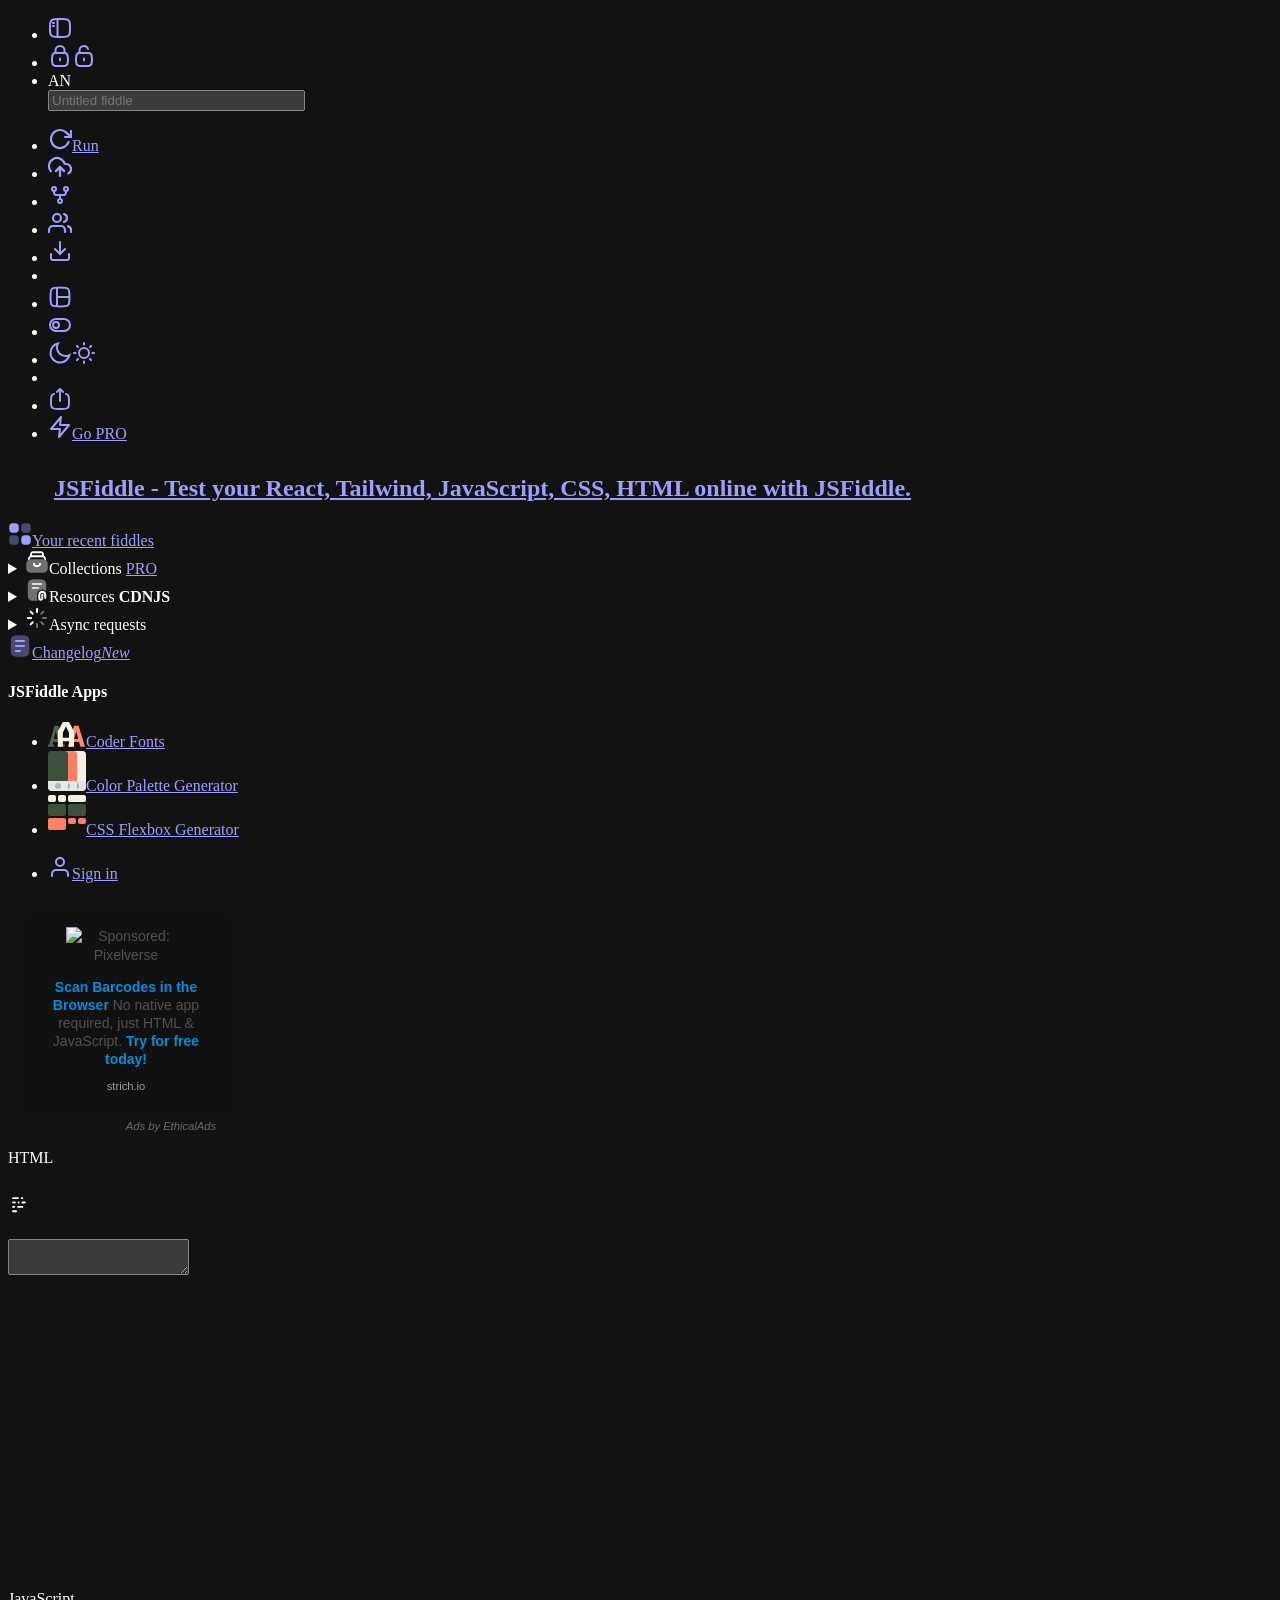
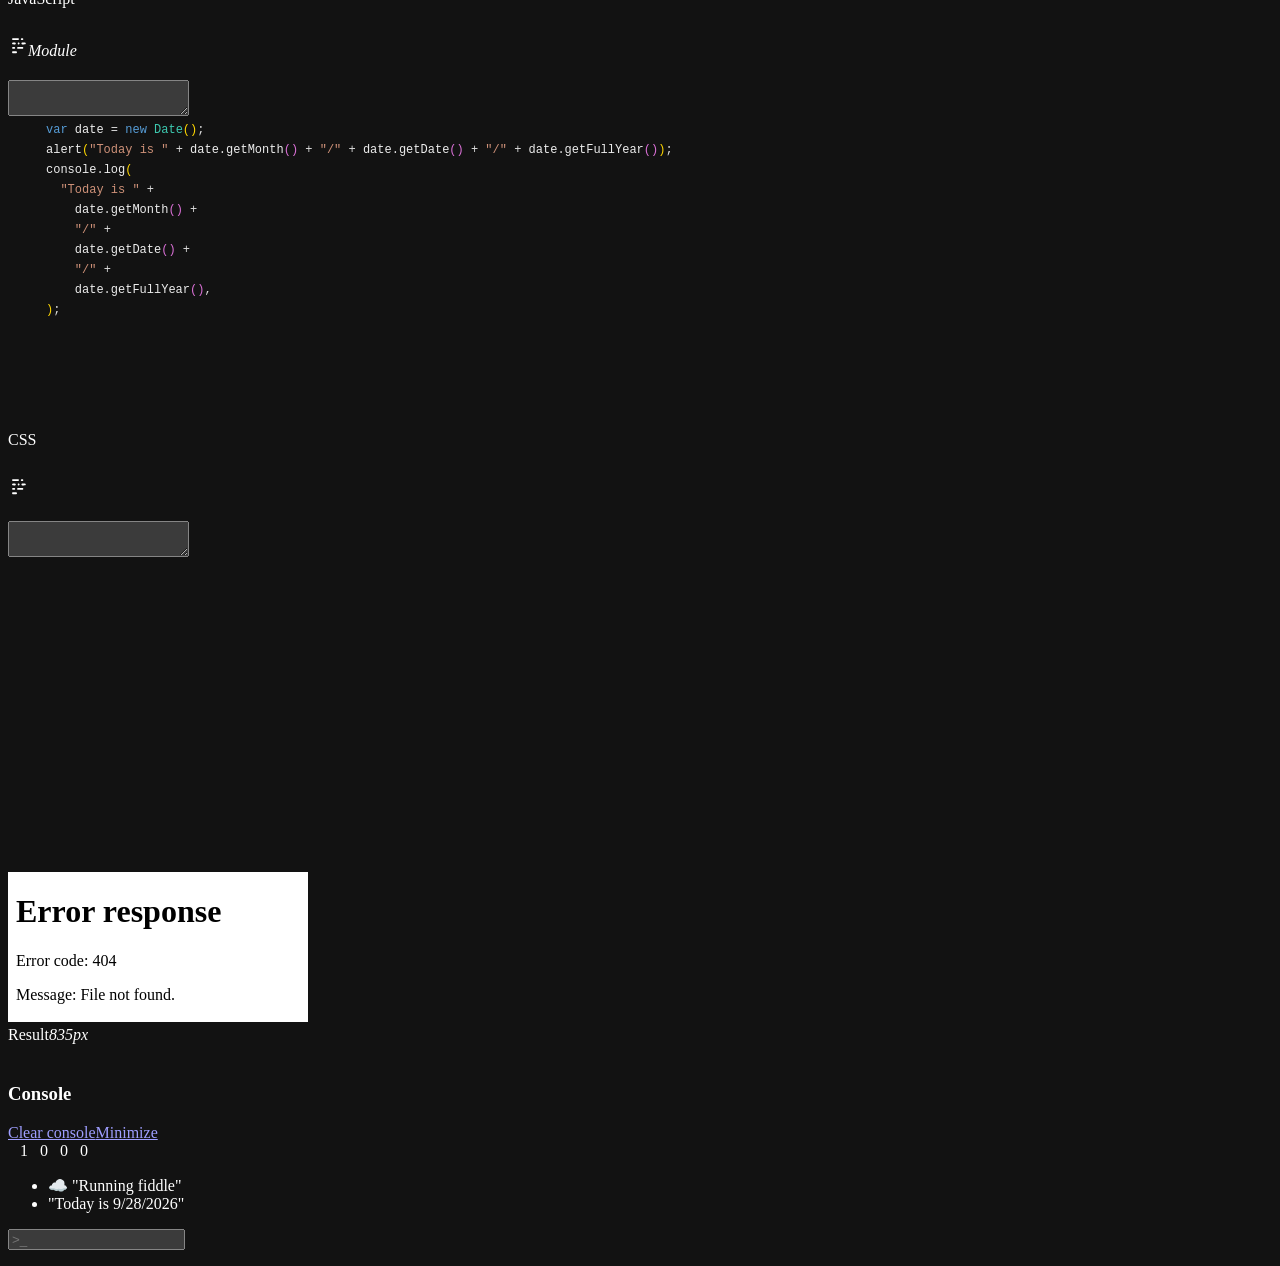
==== JSFiddle - React, Tailwind, and code Playground.html @ af537dc9 "Add files via upload" ====
<!DOCTYPE html>
<!-- saved from url=(0032)https://jsfiddle.net/hzfLcqu5/3/ -->
<html style="color-scheme: dark" class="hasJs"><!-- docker --><head><meta http-equiv="Content-Type" content="text/html; charset=UTF-8">
    
    <meta name="description" content="JSFiddle - Test your React, Tailwind, JavaScript, CSS, HTML online with JSFiddle.">
    <meta name="keywords" content="online javascript editor, testing javascript online, online ide, online code editor, html, css, react, tailwind online editor">
    <meta name="author" content="JSFiddle">
    <meta name="copyright" content="share alike">
    <meta name="ipc" content="US">
    

    <link rel="canonical" href="https://jsfiddle.net/">

    <meta name="robots" content="index, follow">
    <meta name="googlebot" content="index, follow">

    <meta property="og:type" content="website">
    <meta property="og:site_name" content="JSFiddle">
    <meta property="og:locale" content="en_US">
    <meta property="og:title" content="JSFiddle - React, Tailwind, and code Playground">
    <meta property="og:description" content="JSFiddle - Test your React, Tailwind, JavaScript, CSS, HTML online with JSFiddle.">
    <meta property="og:url" content="https://jsfiddle.net/">
    <meta property="og:image" content="https://jsfiddle.net/img/og-default.png">
    <meta property="og:image:width" content="1200">
    <meta property="og:image:height" content="630">
    <meta property="og:image:alt" content="JSFiddle - online code playground">


    <meta name="twitter:card" content="summary_large_image">
    <meta name="twitter:title" content="JSFiddle - React, Tailwind, and code Playground">
    <meta name="twitter:description" content="JSFiddle - Test your React, Tailwind, JavaScript, CSS, HTML online with JSFiddle.">
    <meta name="twitter:image" content="https://jsfiddle.net/img/og-default.png">

    <meta name="apple-mobile-web-app-capable" content="yes">
    <meta name="apple-touch-fullscreen" content="yes">
    <meta name="viewport" content="width=device-width, initial-scale=1, maximum-scale=1">
    <meta name="theme-color" media="(prefers-color-scheme: light)" content="#EFEFEF">
    <meta name="theme-color" media="(prefers-color-scheme: dark)" content="#1E1F1F">

    <script>document.documentElement.classList.add("hasJs")</script>

    <link rel="stylesheet" href="./JSFiddle - React, Tailwind, and code Playground_files/dist-skeleton-D7dAwnl6.css">

    
    
    <style type="text/css">@font-face {font-family:'Inter';font-style:normal;font-weight:100 900;src:url(/cf-fonts/v/inter/5.2.8/cyrillic-ext/wght/normal.woff2);unicode-range:U+0460-052F,U+1C80-1C8A,U+20B4,U+2DE0-2DFF,U+A640-A69F,U+FE2E-FE2F;font-display:swap;}@font-face {font-family:'Inter';font-style:normal;font-weight:100 900;src:url(/cf-fonts/v/inter/5.2.8/latin-ext/wght/normal.woff2);unicode-range:U+0100-02BA,U+02BD-02C5,U+02C7-02CC,U+02CE-02D7,U+02DD-02FF,U+0304,U+0308,U+0329,U+1D00-1DBF,U+1E00-1E9F,U+1EF2-1EFF,U+2020,U+20A0-20AB,U+20AD-20C0,U+2113,U+2C60-2C7F,U+A720-A7FF;font-display:swap;}@font-face {font-family:'Inter';font-style:normal;font-weight:100 900;src:url(/cf-fonts/v/inter/5.2.8/cyrillic/wght/normal.woff2);unicode-range:U+0301,U+0400-045F,U+0490-0491,U+04B0-04B1,U+2116;font-display:swap;}@font-face {font-family:'Inter';font-style:normal;font-weight:100 900;src:url(/cf-fonts/v/inter/5.2.8/vietnamese/wght/normal.woff2);unicode-range:U+0102-0103,U+0110-0111,U+0128-0129,U+0168-0169,U+01A0-01A1,U+01AF-01B0,U+0300-0301,U+0303-0304,U+0308-0309,U+0323,U+0329,U+1EA0-1EF9,U+20AB;font-display:swap;}@font-face {font-family:'Inter';font-style:normal;font-weight:100 900;src:url(/cf-fonts/v/inter/5.2.8/greek-ext/wght/normal.woff2);unicode-range:U+1F00-1FFF;font-display:swap;}@font-face {font-family:'Inter';font-style:normal;font-weight:100 900;src:url(/cf-fonts/v/inter/5.2.8/greek/wght/normal.woff2);unicode-range:U+0370-0377,U+037A-037F,U+0384-038A,U+038C,U+038E-03A1,U+03A3-03FF;font-display:swap;}@font-face {font-family:'Inter';font-style:normal;font-weight:100 900;src:url(/cf-fonts/v/inter/5.2.8/latin/wght/normal.woff2);unicode-range:U+0000-00FF,U+0131,U+0152-0153,U+02BB-02BC,U+02C6,U+02DA,U+02DC,U+0304,U+0308,U+0329,U+2000-206F,U+20AC,U+2122,U+2191,U+2193,U+2212,U+2215,U+FEFF,U+FFFD;font-display:swap;}</style>

    


    <script type="application/json" id="editor-bootstrap">{"config":{"shell":false,"paths":{"favorite":"/_make_favourite/","media":"/mooshellmedia/","render":"","saveSettings":"/_editor_options/","fork":"/_fork/","save":"/_save/","update":null,"loadDependencies":"/_get_dependencies/{lib_id}/","showProfile":"/_show_profile/","fiddlePrivacy":"/fiddles/toggle-private/","customPage":"/fiddles/custom_page/","server":"https://jsfiddle.net","showServer":"https://fiddle.jshell.net"},"value":{"html":"","js":"","css":""},"fiddle":{"version":null,"pastie_id":null,"slug":"","boilerplate":false,"private":false},"languages":{"current":{"html":{"id":0,"name":"HTML","monaco":"html","deprecated":false},"js":{"id":0,"name":"JavaScript","monaco":"javascript","deprecated":false},"css":{"id":0,"name":"CSS","monaco":"css","deprecated":false}},"options":{"html":[{"id":0,"name":"HTML","monaco":"html","deprecated":false},{"id":1,"name":"HAML","monaco":"html","deprecated":false}],"js":[{"id":0,"name":"JavaScript","monaco":"javascript","deprecated":false},{"id":1,"name":"CoffeeScript","monaco":"coffeescript","deprecated":false},{"id":2,"name":"JavaScript 1.7","monaco":"javascript","deprecated":true},{"id":3,"name":"Babel + JSX","monaco":"javascript","deprecated":false},{"id":4,"name":"TypeScript","monaco":"typescript","deprecated":false},{"id":5,"name":"CoffeeScript 2","monaco":"coffeescript","deprecated":false},{"id":6,"name":"Vue","monaco":"javascript","deprecated":false},{"id":7,"name":"React","monaco":"javascript","deprecated":false},{"id":8,"name":"Preact","monaco":"javascript","deprecated":false}],"css":[{"id":0,"name":"CSS","monaco":"css","deprecated":false},{"id":1,"name":"SCSS","monaco":"scss","deprecated":false},{"id":2,"name":"SASS","monaco":"scss","deprecated":false},{"id":4,"name":"PostCSS (Stage 0+)","monaco":"scss","deprecated":false},{"id":5,"name":"PostCSS (Stage 3+)","monaco":"scss","deprecated":false},{"id":6,"name":"Tailwind CSS","monaco":"css","deprecated":false}]}},"panelOptions":{"doctypes":[{"id":1,"name":"XHTML 1.0 Strict"},{"id":2,"name":"XHTML 1.0 Transitional"},{"id":3,"name":"HTML 5"},{"id":4,"name":"HTML 4.01 Strict"},{"id":5,"name":"HTML 4.01 Transitional"},{"id":6,"name":"HTML 4.01 Frameset"}],"jsLibraries":[{"name":"Alpine.js","options":[{"id":409,"label":"Alpine.js 2.1.2","selected":false}]},{"name":"AngularJS","options":[{"id":137,"label":"AngularJS 1.1.1","selected":false},{"id":180,"label":"AngularJS 1.2.1","selected":false},{"id":283,"label":"AngularJS 1.4.8","selected":false},{"id":281,"label":"AngularJS 2.0.0-alpha.47","selected":false}]},{"name":"Bonsai","options":[{"id":120,"label":"Bonsai 0.4.1","selected":false}]},{"name":"Brick","options":[{"id":176,"label":"Brick edge","selected":false}]},{"name":"CreateJS","options":[{"id":170,"label":"CreateJS 2013.09.25","selected":false},{"id":279,"label":"CreateJS 2015.05.21","selected":false}]},{"name":"D3","options":[{"id":134,"label":"D3 3.x","selected":false},{"id":386,"label":"D3 4.13.0","selected":false},{"id":397,"label":"D3 5.9.2","selected":false}]},{"name":"Dojo","options":[{"id":87,"label":"Dojo (nightly)","selected":false},{"id":372,"label":"Dojo 1.4.8","selected":false},{"id":370,"label":"Dojo 1.5.6","selected":false},{"id":368,"label":"Dojo 1.6.5","selected":false},{"id":366,"label":"Dojo 1.7.12","selected":false},{"id":364,"label":"Dojo 1.8.14","selected":false},{"id":362,"label":"Dojo 1.9.11","selected":false},{"id":360,"label":"Dojo 1.10.8","selected":false},{"id":358,"label":"Dojo 1.11.4","selected":false},{"id":356,"label":"Dojo 1.12.2","selected":false}]},{"name":"Ember","options":[{"id":190,"label":"Ember (latest)","selected":false}]},{"name":"Enyo","options":[{"id":115,"label":"Enyo (nightly)","selected":false},{"id":116,"label":"Enyo 2.0.1","selected":false},{"id":121,"label":"Enyo 2.1","selected":false},{"id":145,"label":"Enyo 2.2.0","selected":false},{"id":214,"label":"Enyo 2.4.0","selected":false},{"id":238,"label":"Enyo 2.5.1","selected":false},{"id":299,"label":"Enyo 2.7.0","selected":false}]},{"name":"ExtJS","options":[{"id":23,"label":"ExtJS 3.1.0","selected":false},{"id":109,"label":"ExtJS 3.4.0","selected":false},{"id":107,"label":"ExtJS 4.1.0","selected":false},{"id":80,"label":"ExtJS 4.1.1","selected":false},{"id":147,"label":"ExtJS 4.2.0","selected":false},{"id":258,"label":"ExtJS 5.0.0","selected":false},{"id":256,"label":"ExtJS 5.1.0","selected":false},{"id":338,"label":"ExtJS 6.2.0","selected":false}]},{"name":"FabricJS","options":[{"id":250,"label":"FabricJS 1.5.0","selected":false},{"id":342,"label":"FabricJS 1.7.7","selected":false},{"id":378,"label":"FabricJS 1.7.15","selected":false},{"id":380,"label":"FabricJS 1.7.20","selected":false}]},{"name":"Glow","options":[]},{"name":"Inferno","options":[{"id":336,"label":"Inferno 1.0.0-beta9","selected":false}]},{"name":"JSBlocks","options":[{"id":252,"label":"JSBlocks (edge)","selected":false}]},{"name":"KineticJS","options":[{"id":124,"label":"KineticJS 4.0.5","selected":false},{"id":139,"label":"KineticJS 4.3.1","selected":false}]},{"name":"Knockout.js","options":[{"id":104,"label":"Knockout.js 2.0.0","selected":false},{"id":117,"label":"Knockout.js 2.1.0","selected":false},{"id":122,"label":"Knockout.js 2.2.1","selected":false},{"id":163,"label":"Knockout.js 2.3.0","selected":false},{"id":172,"label":"Knockout.js 3.0.0","selected":false},{"id":388,"label":"Knockout.js 3.4.2","selected":false}]},{"name":"Lo-Dash","options":[{"id":167,"label":"Lo-Dash 2.2.1","selected":false}]},{"name":"Minified","options":[{"id":164,"label":"Minified 1.0 beta1","selected":false}]},{"name":"MithrilJS","options":[{"id":273,"label":"MithrilJS 0.2.0","selected":false},{"id":390,"label":"MithrilJS 1.1.6","selected":false}]},{"name":"Mootools","options":[{"id":59,"label":"Mootools (nightly)","selected":false},{"id":62,"label":"Mootools 1.3.2","selected":false},{"id":63,"label":"Mootools 1.3.2 (compat)","selected":false},{"id":95,"label":"Mootools 1.4.5","selected":false},{"id":96,"label":"Mootools 1.4.5 (compat)","selected":false},{"id":216,"label":"Mootools 1.5.1","selected":false},{"id":263,"label":"Mootools 1.5.2","selected":false},{"id":329,"label":"Mootools 1.5.2 (compat)","selected":false},{"id":325,"label":"Mootools 1.6.0","selected":false},{"id":327,"label":"Mootools 1.6.0 (compat)","selected":false}]},{"name":"No-Library","options":[{"id":11,"label":"No-Library (pure JS)","selected":true}]},{"name":"OpenUI5","options":[{"id":271,"label":"OpenUI5 (latest, mobile)","selected":false}]},{"name":"Paper.js","options":[{"id":158,"label":"Paper.js 0.22","selected":false}]},{"name":"Pixi","options":[{"id":315,"label":"Pixi 3.0.11","selected":false},{"id":331,"label":"Pixi 4.0.0","selected":false}]},{"name":"Processing.js","options":[{"id":67,"label":"Processing.js 1.2.3","selected":false},{"id":81,"label":"Processing.js 1.3.6","selected":false},{"id":135,"label":"Processing.js 1.4.1","selected":false},{"id":206,"label":"Processing.js 1.4.7","selected":false}]},{"name":"Prototype","options":[{"id":4,"label":"Prototype 1.6.1.0","selected":false},{"id":265,"label":"Prototype 1.7.3","selected":false}]},{"name":"RactiveJS","options":[{"id":287,"label":"RactiveJS 0.7.3","selected":false}]},{"name":"Raphael","options":[{"id":30,"label":"Raphael 1.4","selected":false},{"id":36,"label":"Raphael 1.5.2","selected":false},{"id":76,"label":"Raphael 2.1.0","selected":false}]},{"name":"React","options":[{"id":159,"label":"React 0.3.2","selected":false},{"id":166,"label":"React 0.4.0","selected":false},{"id":184,"label":"React 0.8.0","selected":false},{"id":192,"label":"React 0.9.0","selected":false},{"id":285,"label":"React 0.14.3","selected":false}]},{"name":"RightJS","options":[{"id":45,"label":"RightJS 2.1.1","selected":false},{"id":136,"label":"RightJS 2.3.1","selected":false}]},{"name":"Riot","options":[{"id":382,"label":"Riot 3.7.4","selected":false}]},{"name":"Shipyard","options":[{"id":99,"label":"Shipyard (nightly)","selected":false},{"id":105,"label":"Shipyard 0.2","selected":false}]},{"name":"Thorax","options":[{"id":143,"label":"Thorax 2.0.0rc3","selected":false},{"id":174,"label":"Thorax 2.0.0rc6","selected":false}]},{"name":"Three.js","options":[{"id":82,"label":"Three.js r54","selected":false},{"id":399,"label":"Three.js 105","selected":false}]},{"name":"Underscore","options":[{"id":111,"label":"Underscore 1.3.3","selected":false},{"id":133,"label":"Underscore 1.4.3","selected":false},{"id":160,"label":"Underscore 1.4.4","selected":false},{"id":267,"label":"Underscore 1.8.3","selected":false}]},{"name":"Vue","options":[{"id":236,"label":"Vue (edge)","selected":false},{"id":289,"label":"Vue 1.0.12","selected":false},{"id":344,"label":"Vue 2.2.1","selected":false}]},{"name":"WebApp Install","options":[{"id":142,"label":"WebApp Install 0.1","selected":false}]},{"name":"XTK","options":[{"id":106,"label":"XTK edge","selected":false}]},{"name":"YUI","options":[{"id":9,"label":"YUI 2.8.0r4","selected":false},{"id":102,"label":"YUI 3.5.0","selected":false},{"id":118,"label":"YUI 3.6.0","selected":false},{"id":123,"label":"YUI 3.7.3","selected":false},{"id":130,"label":"YUI 3.8.0","selected":false},{"id":153,"label":"YUI 3.10.1","selected":false},{"id":182,"label":"YUI 3.14.0","selected":false},{"id":204,"label":"YUI 3.16.0","selected":false},{"id":230,"label":"YUI 3.17.2","selected":false}]},{"name":"Zepto","options":[{"id":90,"label":"Zepto 1.0rc1","selected":false}]},{"name":"jQuery","options":[{"id":46,"label":"jQuery (edge)","selected":false},{"id":131,"label":"jQuery 1.9.1","selected":false},{"id":248,"label":"jQuery 2.1.3","selected":false},{"id":319,"label":"jQuery 2.2.4","selected":false},{"id":376,"label":"jQuery 3.2.1","selected":false},{"id":384,"label":"jQuery 3.3.1","selected":false},{"id":401,"label":"jQuery 3.4.1","selected":false}]},{"name":"jQuery Slim","options":[{"id":407,"label":"jQuery Slim 3.2.1","selected":false},{"id":405,"label":"jQuery Slim 3.3.1","selected":false},{"id":403,"label":"jQuery Slim 3.4.1","selected":false}]},{"name":"jTypes","options":[{"id":165,"label":"jTypes 2.1.0","selected":false}]},{"name":"qooxdoo","options":[{"id":127,"label":"qooxdoo 2.0.3","selected":false},{"id":126,"label":"qooxdoo 2.1","selected":false}]},{"name":"svg.js","options":[{"id":395,"label":"svg.js 2.6.5","selected":false},{"id":393,"label":"svg.js 2.7.1","selected":false},{"id":391,"label":"svg.js 3.0.5","selected":false}]}],"dependencies":[],"values":{"doctype":3,"bodyTag":"","jsLib":11,"jsLibOption":"","normalizeCss":false}},"boilerplates":[{"name":"Tailwind Checkboxes","path":"/boilerplate/tailwind-css-checkboxes"},{"name":"Import a JS Module","path":"/boilerplate/module-import"},{"name":"jQuery","path":"/boilerplate/jquery"},{"name":"React + JSX","path":"/boilerplate/react-jsx"},{"name":"Preact","path":"/boilerplate/preact"},{"name":"TypeScript","path":"/boilerplate/typescript"},{"name":"CoffeeScript","path":"/boilerplate/coffeescript"},{"name":"SCSS","path":"/boilerplate/scss"},{"name":"CSS Grid","path":"/boilerplate/responsive-css-grid"},{"name":"Bootstrap","path":"/boilerplate/bootstrap"},{"name":"PostCSS","path":"/boilerplate/postcss"}],"header":{"proPath":"/pro/","title":null,"titlePlaceholder":"Untitled fiddle","description":null,"expirationDays":180,"expirationOptions":[{"value":1,"label":"1 day","signedInOnly":false},{"value":10,"label":"10 days","signedInOnly":false},{"value":30,"label":" 1 month","signedInOnly":false},{"value":180,"label":"6 months","signedInOnly":false},{"value":365,"label":" 1 year","signedInOnly":true},{"value":null,"label":"Keep forever","signedInOnly":true}],"titleSuggestion":"🦄 created this title suggestion for you","author":{"initials":"AN","tooltip":null,"interactive":false}},"session":{"signedIn":false,"user":null,"paths":{"login":"/user/login/","signup":"/user/signup/","resetPassword":"/user/reset_password/","logout":"/user/logout/","pro":"/pro/","groups":"/user/collections/","newGroup":"/user/collections/new/","newGroupModal":"/user/collections/new/?modal=true","settings":"/user/settings/profile/","domains":"/user/settings/domains/","dashboard":"/user/fiddles/","fiddles":"/user/fiddles/all/"},"csrfToken":"_5gOe-QoAaucfX9cHQlJ85fwPyXAshSNqidzwCBs6UITcM_ER_IKzt-SsTuTAJiTg6Z9yjkQdaiuhkwpZ-evYg"},"auth":{"recaptchaSiteKey":"6Ld-VIYoAAAAAFcXu3kzVsf5vYpU4gJbYH7t51gj","recaptchaAction":"signup"},"isAuthor":false,"spam":false,"sourceType":null,"show_boilerplates":true,"show_console":true,"show_chat":false,"sidebar":{"brand":{"logoUrl":null,"homePath":"/","tagline":"JSFiddle - Test your React, Tailwind, JavaScript, CSS, HTML online with JSFiddle.","newFiddle":"Create a new fiddle"},"sections":{"yourFiddles":true,"customDomain":true,"collections":true,"resources":true,"async":true,"changelog":true,"miniApps":true},"promotion":null,"miniApps":[{"id":"coderfonts","name":"Coder Fonts","path":"/coderfonts","href":"https://jsfiddle.net/coderfonts","modalId":"modal-coderfonts"},{"id":"cpg","name":"Color Palette Generator","path":"/color-palette-generator","href":"https://jsfiddle.net/color-palette-generator","modalId":"modal-cpg"},{"id":"flexbox","name":"CSS Flexbox Generator","path":"/css-flexbox-generator","href":"https://jsfiddle.net/css-flexbox-generator","modalId":"modal-flexbox"}],"collections":[],"customDomain":null},"flash":[],"bootstrap":{"whitelistRequirement":false,"autorun":false}},"i18n":{"modal":{"common":{"open_in_new_tab":"Open in a new tab"},"auth":{"login_title":"Welcome back","signup_title":"Create an account","login":"Your login","email":"E-mail address","username":"Username","password":"Password","log_in":"Log in","sign_up":"Create an account","working":"One moment...","need_account":"Need an account?","have_account":"Already have an account?","reset_password":"Reset password","terms_html":"By signing up you agree to our \u003ca href=\"/terms\" target=\"_blank\" rel=\"noopener\"\u003eterms\u003c/a\u003e and \u003ca href=\"/privacy\" target=\"_blank\" rel=\"noopener\"\u003eprivacy policy\u003c/a\u003e","logged_in":"Signed in as %{name}","greetings":{"default":["Welcome back, %{name}","Oh, it's %{name}, nice!","You're in, let's code","%{name} has entered the fiddle","Good to see you, %{name}","Right then, %{name}. Let's fiddle.","Ready when you are, %{name}","Signed in. Go break something."],"returning":["Long time no see, let's code","Finally, %{name} returns!","Look who's back — it's %{name}","%{name}! We were starting to worry.","It's been a while, %{name}. Welcome back."],"night_owl":["Late night, %{name}?","The bugs are asleep, %{name}. Now's your chance.","Burning the midnight oil, %{name}?"]},"signed_up":"Welcome to JSFiddle, %{name}","failed":"Could not reach the server. Please try again."},"add_group":{"title":"Add a new collection","subtitle":"Collect your fiddles in collections"},"changelog":{"title":"JSFiddle changelog","subtitle":"A log of all the changes made to JSFiddle – big and small."},"cpg":{"title":"Color Palette Generator","subtitle":"Generate a cool color palette with a few clicks"},"flexbox":{"title":"CSS Flexbox Generator","subtitle":"Generate your CSS Flexbox layout in the simplest of ways"},"coderfonts":{"title":"Coder Fonts","subtitle":"Curated list of quality monospace fonts for coders"},"editor_settings":{"title":"Editor settings","subtitle":"Customize the behavior and feel of the editor","indent_with_spaces":"Indent with spaces","code_autocomplete":"Code autocomplete","console_title":"Console","console_in_editor":"Console in the editor","log_in_to_use_auto_running":"Log in to use auto-running","log_in_to_use_auto_saving":"Log in to use auto-saving","option_default":"Default","option_2_spaces":"2 spaces","option_4_spaces":"4 spaces"},"embed":{"title":"Share or embed fiddle","subtitle":"Customize the embeddable experience for websites","accent_color":"Accent color","font_color":"Font color","menu_background":"Menu background","code_background":"Code background"},"go_pro":{"title":"Join the 4+ million users, and keep the JSFiddle dream alive.","pages_title":"Get Fiddle Pages with PRO","companies_text":"JSFiddle is used by you and 4+ million other developers, in many companies ...","educational_text":"... and top educational institutions:","join_as_pro":"Join as PRO"},"panel_options":{"title":"Code panel options","subtitle":"Change code languages, preprocessors and plugins"},"whitelist":{"title":"Please \u003cstrong\u003eWhitelist\u003c/strong\u003e JSFiddle in your content blocker.","body":"Help keep JSFiddle free for always by one of two ways:","action1":"\u003cstrong class='whitelist'\u003eWhitelist JSFiddle\u003c/strong\u003e in your content blocker (two clicks)","action2":"and get access to additional PRO features →"},"your_fiddles":{"title":"Your recent fiddles","subtitle":"Recently created fiddles, including ones created while logged out","loading":"Loading your fiddles…","error":"Your fiddles could not be loaded.","retry":"Try again"}},"common":{"drafts":{"unsaved_changes":"This fiddle has previously unsaved changes.","apply_changes":"Apply changes","discard":"Discard"},"language":"Language","settings":"Settings","logout":"Logout","sign_in":"Sign in","new_group":"New collection","anonymous":"Anonymous"},"placeholders":{"no_fiddles_here":"No fiddles here","no_fiddles_desc":"Most recently saved fiddles will show here - no matter if you're logged in or out.\u003cbr\u003eIf you're logged out, they will disappear after a while."},"domains":{"sidebar_title":"Fiddle Pages","custom_path":"Custom path","vanity_placeholder":"docs-v2/intro","make_homepage":"Homepage","page_live_at":"Page live at","sidebar_hint_html":"Host your JSFiddle project under your own domain name.","sidebar_hint_example":"projectjs.io/docs-v2/intro","set_up_custom_domain_html":"Set up custom domain \u0026rarr;","save_first":"Save your fiddle first"},"editor":{"actions":{"run":"Run","run_fiddle":"Run fiddle","save":"Save fiddle","update":"Update","fork":"Fork fiddle into a new one","set_as_base":"Set this version as base","tidy":"Tidy the code with Prettify","collaborate":"Collaborate on this fiddle","embed":"Embed fiddle on websites/blogs","download":"Download fiddle","switch_theme":"Switch theme","editor_settings":"Editor settings","change_layout":"Change panels layout"},"chat":{"title":"Fiddler AI","toggle":"Fiddler AI","empty":"Ask for a change and the assistant will make it in the panels.","placeholder":"Ask for a change…","empty_new":"Describe what you want to build and the assistant will write it in the panels.","placeholder_new":"Describe what to build…","stop":"Stop","retry":"Retry","copy_code":"Copy","copied":"Copied","follow_ups":"Suggested next steps","usage":"$%{cost}","usage_cached":"%{percent}% of prompt tokens read from cache","context":"Context %{percent}% full - auto-compact is %{state}.","tip_context":"Context","tip_context_body":"%{tokens} of %{budget} tokens in the last request (%{percent}%).","tip_cache":"Cache","tip_cache_body":"%{cached} of %{prompt} prompt tokens read from cache (%{percent}%). Cached tokens are counted in full but billed at a fraction.","tip_cache_none":"None of the %{prompt} prompt tokens sent so far were read from cache.","tip_autocompact":"Auto-compact is %{state}.","tip_model_context":"%{tokens} tokens of context","tip_model_price":"$%{input} in / $%{output} out per 1M tokens","free":"Free","autocompact":"Auto-compact","autocompact_on":"on","autocompact_off":"off","thinking":"Thinking…","clear":"Clear conversation","settings":"Settings","close":"Close","pop_out":"Pop out into a floating window","collapse":"Collapse into a panel","model":"Model","one_step":"1 step","steps":"%{count} steps","tools_expand":"Show every step","tools_with":{"write_panel":"Writing %{detail}","read_panel":"Reading %{detail}","edit_panel":"Editing %{detail}","tidy_code":"Tidying %{detail}"},"tools":{"read_panel":"Reading code","edit_panel":"Editing code","write_panel":"Writing code","switch_language":"Switching language","focus_panel":"Focusing panel","run_fiddle":"Running fiddle","read_console":"Reading console","read_result":"Reading result","tidy_code":"Tidying code","set_title":"Setting title","save_fiddle":"Saving fiddle","fork_fiddle":"Forking fiddle"},"commands_label":"Commands","commands":{"run":"Run the fiddle","save":"Save the fiddle","clear":"Clear the conversation","compact":"Shrink the conversation to free up context","explain":"Explain how this fiddle works","fix":"Find and fix what's broken"},"arguments":{"explain":"part","fix":"problem"},"compacted":"Conversation compacted","compact_nothing":"Nothing to compact yet","effort":"Effort","efforts":{"low":"Low","medium":"Medium","high":"High"},"provider":"Provider","key_title":"Add your key","key_intro":"Fiddler AI needs your API key to work while in Beta.","your_key":"Your %{provider} API Key","save_key":"Save key","remove_key":"Remove key","get_api_key":"Get an API Key","too_short":"That key looks too short for %{provider}.","coming_soon":"Coming soon"},"header":{"collapse_sidebar":"Collapse sidebar","make_public":"Make this fiddle public","make_private":"Make this fiddle private","go_pro":"Go PRO"},"panels":{"result":"Result","tidy":"Tidy the code with Prettify"},"embed":{"tabs":"Tabs","visual":"Visual","light":"Light","dark":"Dark","embed_snippet":"Embed snippet","prefer_iframe":"Prefer iframe?","use_script":"Use script","iframe_info":"\u003cp\u003e\u003cstrong\u003eNo autoresizing\u003c/strong\u003e to fit the code\u003c/p\u003e\u003cp\u003e\u003cstrong\u003eRender blocking\u003c/strong\u003e of the parent page\u003c/p\u003e"},"settings":{"theme":{"system":"System","dark":"Dark","light":"Light"},"general":"General","line_numbers":"Line numbers","wrap_lines":"Wrap lines","indent_with_tabs":"Indent with tabs","indent_size":"Indent size","font_size":"Font size","font_family":"Font family","behavior":"Behavior","auto_run_code":"Auto-run code","auto_run_validating":"Only auto-run code that validates","auto_save":"Auto-save code","clear_console":"Clear console on run","live_code_validation":"Live code validation","editor_layout":"Editor layout","classic":"Classic","columns":"Columns","bottom_results":"Bottom results","right_results":"Right results","tabs_columns":"Tabs (columns)","tabs_rows":"Tabs (rows)","chat_left":"Chat left","chat_bottom":"Chat bottom","code_hinting":"Code hinting (autocomplete)","hot_reload_css":"Hot reload CSS","hot_reload_html":"Hot reload HTML"},"popover":{"set_expiration":{"title":"Set fiddle expiration","signed_in_only":"Available for logged in users"},"js":{"frameworks":"Extensions","load_type":"Load type","script_attr":"\u003ccode\u003escript\u003c/code\u003e attribute"},"css":{"options":"Options"},"html":{"doctype":"Doctype","body_tag":"Body tag"}},"boilerplates":{"title":"Start with a boilerplate:"},"sidebar":{"user":{"dashboard":"Go to your Dashboard"},"your_recent_fiddles":{"title":"Your recent fiddles"},"changelog":{"title":"Changelog"},"meta":{"untitiled":"Untitled fiddle","no_description":"No description"},"resources":{"title":"Resources","type_name_from_cdn":"Type a library name to fetch from CDNJS"},"async":{"title":"Async requests","simulates_async_calls":"Simulating async requests:","see_docs":"See \u003ca href='https://jsfiddle.gitbook.io/help/async-requests' target='_new'\u003edocs\u003c/a\u003e for more info."},"other":{"title":"Other (links, license)","license":"License","license_body":"All code belongs to the poster and no license is enforced. JSFiddle or its authors are not responsible or liable for any loss or damage of any kind during the usage of provided code.","links":"Links"},"groups":{"title":"Collections","placeholder_value":"Add to collections","search_placeholder_value":"Search for collections","no_choices_text":"No more collections","no_results_text":"No collections found","item_select_text":"Press to select","you_have_no_groups":"You have no collections"},"author":{"title":"Author"},"toggle_sidebar":"Toggle sidebar"}}},"settings":{"defaults":{"layout":1,"themeMode":3,"tabSize":2,"matchBrackets":true,"lineNumbers":true,"wordWrap":true,"autoCloseTags":true,"autoCloseBrackets":true,"insertSpaces":true,"renderValidationDecorations":true,"autoRun":false,"autoRunValid":true,"autoSave":true,"clearConsole":false,"fontSize":12,"fontFamily":"Monaspace Argon","matchTags":false,"foldGutter":true,"quickSuggestions":true,"editorConsole":true,"hotreloadCss":true,"hotreloadHtml":false},"stored":{}}}</script>

    <link rel="icon" href="https://jsfiddle.net/img/favicon.png">

    

    <link rel="stylesheet" href="./JSFiddle - React, Tailwind, and code Playground_files/dist-editor-DWgZH3vK.css">
    
    <script src="./JSFiddle - React, Tailwind, and code Playground_files/editor-DZQQ82hN.js.download" crossorigin="" type="module"></script><link rel="modulepreload" href="https://jsfiddle.net/vite-dist/assets/sentry-kLLIaxAs.js" as="script" crossorigin="">
<link rel="modulepreload" href="https://jsfiddle.net/vite-dist/assets/rolldown-runtime-QTnfLwEv.js" as="script" crossorigin="">
<link rel="modulepreload" href="https://jsfiddle.net/vite-dist/assets/bootstrap-DaKDQiPU.js" as="script" crossorigin="">
<link rel="modulepreload" href="https://jsfiddle.net/vite-dist/assets/defineProperty-BbfpZ9Tg.js" as="script" crossorigin="">
<link rel="modulepreload" href="https://jsfiddle.net/vite-dist/assets/track-BZ0duVIe.js" as="script" crossorigin="">
<link rel="modulepreload" href="https://jsfiddle.net/vite-dist/assets/createApp-ShtPwBxQ.js" as="script" crossorigin="">
<link rel="modulepreload" href="https://jsfiddle.net/vite-dist/assets/storage-B6Hh5mUq.js" as="script" crossorigin="">
<link rel="modulepreload" href="https://jsfiddle.net/vite-dist/assets/recaptcha-QKVplycr.js" as="script" crossorigin="">
<link rel="modulepreload" href="https://jsfiddle.net/vite-dist/assets/SelectMenu-7shF-CrW.js" as="script" crossorigin=""><link rel="stylesheet" crossorigin="" href="./JSFiddle - React, Tailwind, and code Playground_files/editor-oYbJVJOI.css">
<link rel="stylesheet" crossorigin="" href="./JSFiddle - React, Tailwind, and code Playground_files/createApp--_9tkv_T.css">
<link rel="stylesheet" crossorigin="" href="./JSFiddle - React, Tailwind, and code Playground_files/SelectMenu-DW2u89Y6.css">

      <link rel="modulepreload" href="https://jsfiddle.net/vite-dist/assets/setup-Bb6REQan.js" crossorigin="">
      <link rel="modulepreload" href="https://jsfiddle.net/vite-dist/assets/editor.api-D3D3Zlbo.js" crossorigin="">
      <link rel="modulepreload" href="https://jsfiddle.net/vite-dist/assets/copyPasteContribution-utKOWiup.js" crossorigin="">
      <link rel="modulepreload" href="https://jsfiddle.net/vite-dist/assets/register-eIX4lbPO.js" crossorigin="">
      <link rel="preload" as="style" href="./JSFiddle - React, Tailwind, and code Playground_files/editor-Xd_rrG4c.css">
      <link rel="preload" as="style" href="./JSFiddle - React, Tailwind, and code Playground_files/copyPasteContribution-DIw5sQ9u.css">



    <title>JSFiddle - React, Tailwind, and code Playground</title>
  <style>@layer defaults{:root{--ea-container-md: 720px;--ea-container-lg: 960px;--ea-container-xl: 1040px;--ea-image-width: 120px;--ea-image-width-xs: 44px;--ea-image-placement-width: 180px;--ea-image-placement-width-horizontal: 320px;--ea-image-logo-width: 80px;--ea-fixedheader-height: 50px;--ea-font-size: 14px;--ea-font-family: -apple-system, BlinkMacSystemFont, Segoe UI, Roboto, Helvetica Neue, Arial, Noto Sans, sans-serif, Apple Color Emoji, Segoe UI Emoji, Segoe UI Symbol, Noto Color Emoji;--ea-bgcolor: rgba(0, 0, 0, 0.03);--ea-bgcolor-dark: rgba(255, 255, 255, 0.05);--ea-font-size-text-only-header: 18px;--ea-stylefixed-bgcolor: rgb(220, 220, 220);--ea-stylefixed-bgcolor-dark: rgb(80, 80, 80);--ea-color-link: rgb(80, 80, 80);--ea-color-link-dark: rgb(220, 220, 220);--ea-color-link-active: rgb(54.5, 54.5, 54.5);--ea-color-link-dark-active: rgb(245.5, 245.5, 245.5);--ea-color-link-callout: rgb(105.5, 105.5, 105.5);--ea-color-link-callout-dark: rgb(194.5, 194.5, 194.5);--ea-color-link-callout-active: #505050;--ea-color-link-callout-dark-active: gainsboro;--ea-color-link-bold: #088cdb;--ea-color-link-bold-dark: rgb(80.3788546256, 185.6299559471, 248.6211453744);--ea-color-domain: rgb(156.5, 156.5, 156.5);--ea-color-domain-dark: rgb(143.5, 143.5, 143.5);--ea-image-logo-filter: grayscale(1);--ea-image-logo-filter-dark: grayscale(1) invert(1)}}[data-ea-publisher].loaded{font-size:var(--ea-font-size);font-family:var(--ea-font-family);font-weight:normal;font-style:normal;letter-spacing:0px;vertical-align:baseline;line-height:1.3em}[data-ea-publisher].loaded a{text-decoration:none}[data-ea-publisher].loaded .ea-pixel{display:none}[data-ea-publisher].loaded .ea-content{margin:1em 1em .5em 1em;padding:1em;background:var(--ea-bgcolor);color:var(--ea-color-link);color:var(--ea-color-link)}[data-ea-publisher].loaded .ea-content a:link{color:var(--ea-color-link)}[data-ea-publisher].loaded .ea-content a:visited{color:var(--ea-color-link)}[data-ea-publisher].loaded .ea-content a:hover{color:var(--ea-color-link-active)}[data-ea-publisher].loaded .ea-content a:active{color:var(--ea-color-link-active)}[data-ea-publisher].loaded .ea-content a strong,[data-ea-publisher].loaded .ea-content a b{color:var(--ea-color-link-bold)}[data-ea-publisher].loaded .ea-callout{color:var(--ea-color-link-callout)}[data-ea-publisher].loaded .ea-callout a{font-size:.8em}[data-ea-publisher].loaded .ea-callout a:link{color:var(--ea-color-link-callout)}[data-ea-publisher].loaded .ea-callout a:visited{color:var(--ea-color-link-callout)}[data-ea-publisher].loaded .ea-callout a:hover{color:var(--ea-color-link-callout-active)}[data-ea-publisher].loaded .ea-callout a:active{color:var(--ea-color-link-callout-active)}[data-ea-publisher].loaded .ea-callout a strong,[data-ea-publisher].loaded .ea-callout a b{color:var(--ea-color-link-callout)}[data-ea-publisher].loaded .ea-domain{margin-top:.75em;font-size:.8em;text-align:center;color:var(--ea-color-domain)}[data-ea-publisher].loaded.dark{--ea-bgcolor: var(--ea-bgcolor-dark);--ea-stylefixed-bgcolor: var(--ea-stylefixed-bgcolor-dark);--ea-color-link: var(--ea-color-link-dark);--ea-color-link-active: var(--ea-color-link-dark-active);--ea-color-link-callout: var(--ea-color-link-callout-dark);--ea-color-link-callout-active: var(--ea-color-link-callout-dark-active);--ea-color-link-bold: var(--ea-color-link-bold-dark);--ea-color-domain: var(--ea-color-domain-dark);--ea-image-logo-filter: var(--ea-image-logo-filter-dark)}@media(prefers-color-scheme: dark){[data-ea-publisher].loaded.adaptive{--ea-bgcolor: var(--ea-bgcolor-dark);--ea-stylefixed-bgcolor: var(--ea-stylefixed-bgcolor-dark);--ea-color-link: var(--ea-color-link-dark);--ea-color-link-active: var(--ea-color-link-dark-active);--ea-color-link-callout: var(--ea-color-link-callout-dark);--ea-color-link-callout-active: var(--ea-color-link-callout-dark-active);--ea-color-link-bold: var(--ea-color-link-bold-dark);--ea-color-domain: var(--ea-color-domain-dark);--ea-image-logo-filter: var(--ea-image-logo-filter-dark)}}html.dark [data-ea-publisher].loaded.adaptive-css,body.dark [data-ea-publisher].loaded.adaptive-css,html[data-theme=dark] [data-ea-publisher].loaded.adaptive-css,body[data-theme=dark] [data-ea-publisher].loaded.adaptive-css,html[data-bs-theme=dark] [data-ea-publisher].loaded.adaptive-css,body[data-bs-theme=dark] [data-ea-publisher].loaded.adaptive-css{--ea-bgcolor: var(--ea-bgcolor-dark);--ea-stylefixed-bgcolor: var(--ea-stylefixed-bgcolor-dark);--ea-color-link: var(--ea-color-link-dark);--ea-color-link-active: var(--ea-color-link-dark-active);--ea-color-link-callout: var(--ea-color-link-callout-dark);--ea-color-link-callout-active: var(--ea-color-link-callout-dark-active);--ea-color-link-bold: var(--ea-color-link-bold-dark);--ea-color-domain: var(--ea-color-domain-dark);--ea-image-logo-filter: var(--ea-image-logo-filter-dark)}@media(prefers-color-scheme: dark){html.auto [data-ea-publisher].loaded.adaptive-css,body.auto [data-ea-publisher].loaded.adaptive-css,html.system [data-ea-publisher].loaded.adaptive-css,body.system [data-ea-publisher].loaded.adaptive-css,html[data-theme=auto] [data-ea-publisher].loaded.adaptive-css,body[data-theme=auto] [data-ea-publisher].loaded.adaptive-css,html[data-bs-theme=auto] [data-ea-publisher].loaded.adaptive-css,body[data-bs-theme=auto] [data-ea-publisher].loaded.adaptive-css{--ea-bgcolor: var(--ea-bgcolor-dark);--ea-stylefixed-bgcolor: var(--ea-stylefixed-bgcolor-dark);--ea-color-link: var(--ea-color-link-dark);--ea-color-link-active: var(--ea-color-link-dark-active);--ea-color-link-callout: var(--ea-color-link-callout-dark);--ea-color-link-callout-active: var(--ea-color-link-callout-dark-active);--ea-color-link-bold: var(--ea-color-link-bold-dark);--ea-color-domain: var(--ea-color-domain-dark);--ea-image-logo-filter: var(--ea-image-logo-filter-dark)}}[data-ea-publisher].loaded .ea-content{border:0px;border-radius:3px;box-shadow:0px 2px 3px rgba(0,0,0,.15)}[data-ea-publisher].loaded.raised .ea-content{border:0px;border-radius:3px;box-shadow:0px 2px 3px rgba(0,0,0,.15)}[data-ea-publisher].loaded.bordered .ea-content{border:1px solid rgba(0,0,0,.04);border-radius:3px;box-shadow:none}[data-ea-publisher].loaded.bordered.dark .ea-content{border:1px solid hsla(0,0%,100%,.07)}@media(prefers-color-scheme: dark){[data-ea-publisher].loaded.bordered.adaptive .ea-content{border:1px solid hsla(0,0%,100%,.07)}}[data-ea-publisher].loaded.flat .ea-content{border:0px;border-radius:3px;box-shadow:none}[data-ea-type=image].loaded,[data-ea-publisher]:not([data-ea-type]).loaded,.ea-type-image{display:inline-block}[data-ea-type=image].loaded .ea-content,[data-ea-publisher]:not([data-ea-type]).loaded .ea-content,.ea-type-image .ea-content{max-width:var(--ea-image-placement-width);overflow:auto;text-align:center}[data-ea-type=image].loaded .ea-content>a>img,[data-ea-publisher]:not([data-ea-type]).loaded .ea-content>a>img,.ea-type-image .ea-content>a>img{width:var(--ea-image-width);height:auto;display:inline-block}[data-ea-type=image].loaded .ea-content>.ea-text,[data-ea-publisher]:not([data-ea-type]).loaded .ea-content>.ea-text,.ea-type-image .ea-content>.ea-text{margin-top:1em;font-size:1em;text-align:center}[data-ea-type=image].loaded .ea-callout,[data-ea-publisher]:not([data-ea-type]).loaded .ea-callout,.ea-type-image .ea-callout{max-width:var(--ea-image-placement-width);margin:0em 1em 1em 1em;padding-left:1em;padding-right:1em;font-style:italic;text-align:right}[data-ea-type=image].loaded.horizontal .ea-content,[data-ea-publisher]:not([data-ea-type]).loaded.horizontal .ea-content,.ea-type-image.horizontal .ea-content{max-width:var(--ea-image-placement-width-horizontal)}[data-ea-type=image].loaded.horizontal .ea-content>a>img,[data-ea-publisher]:not([data-ea-type]).loaded.horizontal .ea-content>a>img,.ea-type-image.horizontal .ea-content>a>img{float:left;margin-right:1em}[data-ea-type=image].loaded.horizontal .ea-content .ea-text,[data-ea-publisher]:not([data-ea-type]).loaded.horizontal .ea-content .ea-text,.ea-type-image.horizontal .ea-content .ea-text{margin-top:0em;text-align:left;overflow:auto}[data-ea-type=image].loaded.horizontal .ea-callout,[data-ea-publisher]:not([data-ea-type]).loaded.horizontal .ea-callout,.ea-type-image.horizontal .ea-callout{max-width:var(--ea-image-placement-width-horizontal);text-align:right}[data-ea-type=text].loaded,.ea-type-text{font-size:var(--ea-font-size)}[data-ea-type=text].loaded .ea-content,.ea-type-text .ea-content{text-align:left}[data-ea-type=text].loaded .ea-callout,.ea-type-text .ea-callout{margin:.5em 1em 1em 1em;padding-left:1em;padding-right:1em;text-align:right;font-style:italic}[data-ea-type=text-only-large-v1].loaded,[data-ea-type=logo-large-v1].loaded,.ea-type-text-large{font-size:var(--ea-font-size);margin:1em 0}[data-ea-type=text-only-large-v1].loaded .ea-logo,[data-ea-type=logo-large-v1].loaded .ea-logo,.ea-type-text-large .ea-logo{float:right;margin-left:1em;margin-bottom:1em}[data-ea-type=text-only-large-v1].loaded img,[data-ea-type=logo-large-v1].loaded img,.ea-type-text-large img{width:var(--ea-image-logo-width);height:auto;filter:var(--ea-image-logo-filter)}[data-ea-type=text-only-large-v1].loaded .ea-headline,[data-ea-type=logo-large-v1].loaded .ea-headline,.ea-type-text-large .ea-headline{font-size:var(--ea-font-size-text-only-header);font-weight:bold;margin-bottom:.5em;text-align:left}[data-ea-type=text-only-large-v1].loaded .ea-body,[data-ea-type=logo-large-v1].loaded .ea-body,.ea-type-text-large .ea-body{margin-bottom:.5em;text-align:left}[data-ea-type=text-only-large-v1].loaded .ea-cta,[data-ea-type=logo-large-v1].loaded .ea-cta,.ea-type-text-large .ea-cta{border-radius:.5em;border:1px solid var(--ea-color-link);color:var(--ea-color-link);display:inline-block;font-weight:bold;padding:.25em .5em}[data-ea-type=text-only-large-v1].loaded .ea-cta::after,[data-ea-type=logo-large-v1].loaded .ea-cta::after,.ea-type-text-large .ea-cta::after{content:" ↗"}[data-ea-type=text-only-large-v1].loaded .ea-callout,[data-ea-type=logo-large-v1].loaded .ea-callout,.ea-type-text-large .ea-callout{margin:.5em 1em 1em 1em;padding-left:1em;padding-right:1em;text-align:right;font-style:italic}[data-ea-style=stickybox].loaded{position:fixed;bottom:20px;right:20px;z-index:100}[data-ea-style=stickybox].loaded .ea-type-image .ea-stickybox-hide{cursor:pointer;position:absolute;top:.75em;right:.75em;background-color:#fefefe;border:1px solid #088cdb;border-radius:50%;color:#088cdb;font-size:1em;text-align:center;height:1.5em;width:1.5em;line-height:1.4}[data-ea-style=stickybox].loaded .ea-type-text{display:none !important}@media(max-width: 1300px){[data-ea-style=stickybox].loaded{position:static;bottom:0;right:0;margin:auto;text-align:center}[data-ea-style=stickybox].loaded .ea-stickybox-hide{display:none}}@media(min-width: 1301px){[data-ea-style=stickybox].loaded .ea-type-image .ea-content{background:var(--ea-stylefixed-bgcolor)}}[data-ea-style=fixedfooter].loaded{position:fixed;bottom:0;left:0;z-index:200;width:100%;max-width:100%}[data-ea-style=fixedfooter].loaded .ea-type-text{width:100%;max-width:100%;display:flex;z-index:200;background:var(--ea-stylefixed-bgcolor)}[data-ea-style=fixedfooter].loaded .ea-type-text .ea-content{border:0px;border-radius:3px;box-shadow:none}[data-ea-style=fixedfooter].loaded .ea-type-text .ea-content{background-color:inherit;max-width:100%;margin:0;padding:1em;flex:auto}[data-ea-style=fixedfooter].loaded .ea-type-text .ea-callout{max-width:100%;margin:0;padding:1em;flex:initial}@media(max-width: 576px){[data-ea-style=fixedfooter].loaded .ea-type-text .ea-callout{display:none}}[data-ea-style=fixedfooter].loaded .ea-type-text .ea-fixedfooter-hide{cursor:pointer;color:var(--ea-color-link);padding:1em;flex:initial;margin:auto 0}[data-ea-style=fixedfooter].loaded .ea-type-text .ea-fixedfooter-hide span{padding:.25em;font-size:.8em;font-weight:bold;border:.15em solid var(--ea-color-link);border-radius:.5em;white-space:nowrap}[data-ea-style=fixedfooter].loaded .ea-type-image{display:none !important}[data-ea-style=fixedheader]{height:var(--ea-fixedheader-height);width:100%;max-width:100%;background:var(--ea-stylefixed-bgcolor);border-bottom:1px solid var(--ea-background-color)}@media(max-width: 768px){[data-ea-style=fixedheader]{display:none !important}}[data-ea-style=fixedheader].loaded .ea-type-image,[data-ea-style=fixedheader].loaded .ea-type-text{width:var(--ea-container-xl);margin:0 auto;display:flex}@media(max-width: 992px){[data-ea-style=fixedheader].loaded .ea-type-image,[data-ea-style=fixedheader].loaded .ea-type-text{width:var(--ea-container-md)}}@media(max-width: 1200px){[data-ea-style=fixedheader].loaded .ea-type-image,[data-ea-style=fixedheader].loaded .ea-type-text{width:var(--ea-container-lg)}}[data-ea-style=fixedheader].loaded .ea-type-image .ea-content,[data-ea-style=fixedheader].loaded .ea-type-text .ea-content{border:0px;border-radius:3px;box-shadow:none}[data-ea-style=fixedheader].loaded .ea-type-image .ea-content,[data-ea-style=fixedheader].loaded .ea-type-text .ea-content{background-color:inherit;max-width:100%;margin:0;padding:0;flex:auto;display:flex}[data-ea-style=fixedheader].loaded .ea-type-image .ea-content .ea-text,[data-ea-style=fixedheader].loaded .ea-type-text .ea-content .ea-text{margin-top:0;padding:1em;flex:auto;text-align:left}[data-ea-style=fixedheader].loaded .ea-type-image .ea-callout,[data-ea-style=fixedheader].loaded .ea-type-text .ea-callout{max-width:100%;margin:0;padding:1em;flex:initial}@media(max-width: 576px){[data-ea-style=fixedheader].loaded .ea-type-image .ea-callout,[data-ea-style=fixedheader].loaded .ea-type-text .ea-callout{display:none}}[data-ea-style=fixedheader].loaded .ea-type-image img{width:var(--ea-image-width-xs) !important;margin:.6em}[data-ea-style=fixedheader].loaded .ea-type-image .ea-domain{display:none}</style><div id="_bsa_srv-CKYD52JI_0"></div><link rel="stylesheet" crossorigin="" href="./JSFiddle - React, Tailwind, and code Playground_files/editor-Xd_rrG4c.css"><link rel="stylesheet" crossorigin="" href="./JSFiddle - React, Tailwind, and code Playground_files/copyPasteContribution-DIw5sQ9u.css"><script src="./JSFiddle - React, Tailwind, and code Playground_files/saved_resource" type="text/javascript" async=""></script><style type="text/css" media="screen" class="monaco-colors">.codicon-add:before { content: '\ea60'; }
.codicon-plus:before { content: '\ea60'; }
.codicon-gist-new:before { content: '\ea60'; }
.codicon-repo-create:before { content: '\ea60'; }
.codicon-lightbulb:before { content: '\ea61'; }
.codicon-light-bulb:before { content: '\ea61'; }
.codicon-repo:before { content: '\ea62'; }
.codicon-repo-delete:before { content: '\ea62'; }
.codicon-gist-fork:before { content: '\ea63'; }
.codicon-repo-forked:before { content: '\ea63'; }
.codicon-git-pull-request:before { content: '\ea64'; }
.codicon-git-pull-request-abandoned:before { content: '\ea64'; }
.codicon-record-keys:before { content: '\ea65'; }
.codicon-keyboard:before { content: '\ea65'; }
.codicon-tag:before { content: '\ea66'; }
.codicon-git-pull-request-label:before { content: '\ea66'; }
.codicon-tag-add:before { content: '\ea66'; }
.codicon-tag-remove:before { content: '\ea66'; }
.codicon-person:before { content: '\ea67'; }
.codicon-person-follow:before { content: '\ea67'; }
.codicon-person-outline:before { content: '\ea67'; }
.codicon-person-filled:before { content: '\ea67'; }
.codicon-source-control:before { content: '\ea68'; }
.codicon-mirror:before { content: '\ea69'; }
.codicon-mirror-public:before { content: '\ea69'; }
.codicon-star:before { content: '\ea6a'; }
.codicon-star-add:before { content: '\ea6a'; }
.codicon-star-delete:before { content: '\ea6a'; }
.codicon-star-empty:before { content: '\ea6a'; }
.codicon-comment:before { content: '\ea6b'; }
.codicon-comment-add:before { content: '\ea6b'; }
.codicon-alert:before { content: '\ea6c'; }
.codicon-warning:before { content: '\ea6c'; }
.codicon-search:before { content: '\ea6d'; }
.codicon-search-save:before { content: '\ea6d'; }
.codicon-log-out:before { content: '\ea6e'; }
.codicon-sign-out:before { content: '\ea6e'; }
.codicon-log-in:before { content: '\ea6f'; }
.codicon-sign-in:before { content: '\ea6f'; }
.codicon-eye:before { content: '\ea70'; }
.codicon-eye-unwatch:before { content: '\ea70'; }
.codicon-eye-watch:before { content: '\ea70'; }
.codicon-circle-filled:before { content: '\ea71'; }
.codicon-primitive-dot:before { content: '\ea71'; }
.codicon-close-dirty:before { content: '\ea71'; }
.codicon-debug-breakpoint:before { content: '\ea71'; }
.codicon-debug-breakpoint-disabled:before { content: '\ea71'; }
.codicon-debug-hint:before { content: '\ea71'; }
.codicon-terminal-decoration-success:before { content: '\ea71'; }
.codicon-primitive-square:before { content: '\ea72'; }
.codicon-edit:before { content: '\ea73'; }
.codicon-pencil:before { content: '\ea73'; }
.codicon-info:before { content: '\ea74'; }
.codicon-issue-opened:before { content: '\ea74'; }
.codicon-gist-private:before { content: '\ea75'; }
.codicon-git-fork-private:before { content: '\ea75'; }
.codicon-lock:before { content: '\ea75'; }
.codicon-mirror-private:before { content: '\ea75'; }
.codicon-close:before { content: '\ea76'; }
.codicon-remove-close:before { content: '\ea76'; }
.codicon-x:before { content: '\ea76'; }
.codicon-repo-sync:before { content: '\ea77'; }
.codicon-sync:before { content: '\ea77'; }
.codicon-clone:before { content: '\ea78'; }
.codicon-desktop-download:before { content: '\ea78'; }
.codicon-beaker:before { content: '\ea79'; }
.codicon-microscope:before { content: '\ea79'; }
.codicon-vm:before { content: '\ea7a'; }
.codicon-device-desktop:before { content: '\ea7a'; }
.codicon-file:before { content: '\ea7b'; }
.codicon-more:before { content: '\ea7c'; }
.codicon-ellipsis:before { content: '\ea7c'; }
.codicon-kebab-horizontal:before { content: '\ea7c'; }
.codicon-mail-reply:before { content: '\ea7d'; }
.codicon-reply:before { content: '\ea7d'; }
.codicon-organization:before { content: '\ea7e'; }
.codicon-organization-filled:before { content: '\ea7e'; }
.codicon-organization-outline:before { content: '\ea7e'; }
.codicon-new-file:before { content: '\ea7f'; }
.codicon-file-add:before { content: '\ea7f'; }
.codicon-new-folder:before { content: '\ea80'; }
.codicon-file-directory-create:before { content: '\ea80'; }
.codicon-trash:before { content: '\ea81'; }
.codicon-trashcan:before { content: '\ea81'; }
.codicon-history:before { content: '\ea82'; }
.codicon-clock:before { content: '\ea82'; }
.codicon-folder:before { content: '\ea83'; }
.codicon-file-directory:before { content: '\ea83'; }
.codicon-symbol-folder:before { content: '\ea83'; }
.codicon-logo-github:before { content: '\ea84'; }
.codicon-mark-github:before { content: '\ea84'; }
.codicon-github:before { content: '\ea84'; }
.codicon-terminal:before { content: '\ea85'; }
.codicon-console:before { content: '\ea85'; }
.codicon-repl:before { content: '\ea85'; }
.codicon-zap:before { content: '\ea86'; }
.codicon-symbol-event:before { content: '\ea86'; }
.codicon-error:before { content: '\ea87'; }
.codicon-stop:before { content: '\ea87'; }
.codicon-variable:before { content: '\ea88'; }
.codicon-symbol-variable:before { content: '\ea88'; }
.codicon-array:before { content: '\ea8a'; }
.codicon-symbol-array:before { content: '\ea8a'; }
.codicon-symbol-module:before { content: '\ea8b'; }
.codicon-symbol-package:before { content: '\ea8b'; }
.codicon-symbol-namespace:before { content: '\ea8b'; }
.codicon-symbol-object:before { content: '\ea8b'; }
.codicon-symbol-method:before { content: '\ea8c'; }
.codicon-symbol-function:before { content: '\ea8c'; }
.codicon-symbol-constructor:before { content: '\ea8c'; }
.codicon-symbol-boolean:before { content: '\ea8f'; }
.codicon-symbol-null:before { content: '\ea8f'; }
.codicon-symbol-numeric:before { content: '\ea90'; }
.codicon-symbol-number:before { content: '\ea90'; }
.codicon-symbol-structure:before { content: '\ea91'; }
.codicon-symbol-struct:before { content: '\ea91'; }
.codicon-symbol-parameter:before { content: '\ea92'; }
.codicon-symbol-type-parameter:before { content: '\ea92'; }
.codicon-symbol-key:before { content: '\ea93'; }
.codicon-symbol-text:before { content: '\ea93'; }
.codicon-symbol-reference:before { content: '\ea94'; }
.codicon-go-to-file:before { content: '\ea94'; }
.codicon-symbol-enum:before { content: '\ea95'; }
.codicon-symbol-value:before { content: '\ea95'; }
.codicon-symbol-ruler:before { content: '\ea96'; }
.codicon-symbol-unit:before { content: '\ea96'; }
.codicon-activate-breakpoints:before { content: '\ea97'; }
.codicon-archive:before { content: '\ea98'; }
.codicon-arrow-both:before { content: '\ea99'; }
.codicon-arrow-down:before { content: '\ea9a'; }
.codicon-arrow-left:before { content: '\ea9b'; }
.codicon-arrow-right:before { content: '\ea9c'; }
.codicon-arrow-small-down:before { content: '\ea9d'; }
.codicon-arrow-small-left:before { content: '\ea9e'; }
.codicon-arrow-small-right:before { content: '\ea9f'; }
.codicon-arrow-small-up:before { content: '\eaa0'; }
.codicon-arrow-up:before { content: '\eaa1'; }
.codicon-bell:before { content: '\eaa2'; }
.codicon-bold:before { content: '\eaa3'; }
.codicon-book:before { content: '\eaa4'; }
.codicon-bookmark:before { content: '\eaa5'; }
.codicon-debug-breakpoint-conditional-unverified:before { content: '\eaa6'; }
.codicon-debug-breakpoint-conditional:before { content: '\eaa7'; }
.codicon-debug-breakpoint-conditional-disabled:before { content: '\eaa7'; }
.codicon-debug-breakpoint-data-unverified:before { content: '\eaa8'; }
.codicon-debug-breakpoint-data:before { content: '\eaa9'; }
.codicon-debug-breakpoint-data-disabled:before { content: '\eaa9'; }
.codicon-debug-breakpoint-log-unverified:before { content: '\eaaa'; }
.codicon-debug-breakpoint-log:before { content: '\eaab'; }
.codicon-debug-breakpoint-log-disabled:before { content: '\eaab'; }
.codicon-briefcase:before { content: '\eaac'; }
.codicon-broadcast:before { content: '\eaad'; }
.codicon-browser:before { content: '\eaae'; }
.codicon-bug:before { content: '\eaaf'; }
.codicon-calendar:before { content: '\eab0'; }
.codicon-case-sensitive:before { content: '\eab1'; }
.codicon-check:before { content: '\eab2'; }
.codicon-checklist:before { content: '\eab3'; }
.codicon-chevron-down:before { content: '\eab4'; }
.codicon-chevron-left:before { content: '\eab5'; }
.codicon-chevron-right:before { content: '\eab6'; }
.codicon-chevron-up:before { content: '\eab7'; }
.codicon-chrome-close:before { content: '\eab8'; }
.codicon-chrome-maximize:before { content: '\eab9'; }
.codicon-chrome-minimize:before { content: '\eaba'; }
.codicon-chrome-restore:before { content: '\eabb'; }
.codicon-circle-outline:before { content: '\eabc'; }
.codicon-circle:before { content: '\eabc'; }
.codicon-debug-breakpoint-unverified:before { content: '\eabc'; }
.codicon-terminal-decoration-incomplete:before { content: '\eabc'; }
.codicon-circle-slash:before { content: '\eabd'; }
.codicon-circuit-board:before { content: '\eabe'; }
.codicon-clear-all:before { content: '\eabf'; }
.codicon-clippy:before { content: '\eac0'; }
.codicon-close-all:before { content: '\eac1'; }
.codicon-cloud-download:before { content: '\eac2'; }
.codicon-cloud-upload:before { content: '\eac3'; }
.codicon-code:before { content: '\eac4'; }
.codicon-collapse-all:before { content: '\eac5'; }
.codicon-color-mode:before { content: '\eac6'; }
.codicon-comment-discussion:before { content: '\eac7'; }
.codicon-credit-card:before { content: '\eac9'; }
.codicon-dash:before { content: '\eacc'; }
.codicon-dashboard:before { content: '\eacd'; }
.codicon-database:before { content: '\eace'; }
.codicon-debug-continue:before { content: '\eacf'; }
.codicon-debug-disconnect:before { content: '\ead0'; }
.codicon-debug-pause:before { content: '\ead1'; }
.codicon-debug-restart:before { content: '\ead2'; }
.codicon-debug-start:before { content: '\ead3'; }
.codicon-debug-step-into:before { content: '\ead4'; }
.codicon-debug-step-out:before { content: '\ead5'; }
.codicon-debug-step-over:before { content: '\ead6'; }
.codicon-debug-stop:before { content: '\ead7'; }
.codicon-debug:before { content: '\ead8'; }
.codicon-device-camera-video:before { content: '\ead9'; }
.codicon-device-camera:before { content: '\eada'; }
.codicon-device-mobile:before { content: '\eadb'; }
.codicon-diff-added:before { content: '\eadc'; }
.codicon-diff-ignored:before { content: '\eadd'; }
.codicon-diff-modified:before { content: '\eade'; }
.codicon-diff-removed:before { content: '\eadf'; }
.codicon-diff-renamed:before { content: '\eae0'; }
.codicon-diff:before { content: '\eae1'; }
.codicon-diff-sidebyside:before { content: '\eae1'; }
.codicon-discard:before { content: '\eae2'; }
.codicon-editor-layout:before { content: '\eae3'; }
.codicon-empty-window:before { content: '\eae4'; }
.codicon-exclude:before { content: '\eae5'; }
.codicon-extensions:before { content: '\eae6'; }
.codicon-eye-closed:before { content: '\eae7'; }
.codicon-file-binary:before { content: '\eae8'; }
.codicon-file-code:before { content: '\eae9'; }
.codicon-file-media:before { content: '\eaea'; }
.codicon-file-pdf:before { content: '\eaeb'; }
.codicon-file-submodule:before { content: '\eaec'; }
.codicon-file-symlink-directory:before { content: '\eaed'; }
.codicon-file-symlink-file:before { content: '\eaee'; }
.codicon-file-zip:before { content: '\eaef'; }
.codicon-files:before { content: '\eaf0'; }
.codicon-filter:before { content: '\eaf1'; }
.codicon-flame:before { content: '\eaf2'; }
.codicon-fold-down:before { content: '\eaf3'; }
.codicon-fold-up:before { content: '\eaf4'; }
.codicon-fold:before { content: '\eaf5'; }
.codicon-folder-active:before { content: '\eaf6'; }
.codicon-folder-opened:before { content: '\eaf7'; }
.codicon-gear:before { content: '\eaf8'; }
.codicon-gift:before { content: '\eaf9'; }
.codicon-gist-secret:before { content: '\eafa'; }
.codicon-gist:before { content: '\eafb'; }
.codicon-git-commit:before { content: '\eafc'; }
.codicon-git-compare:before { content: '\eafd'; }
.codicon-compare-changes:before { content: '\eafd'; }
.codicon-git-merge:before { content: '\eafe'; }
.codicon-github-action:before { content: '\eaff'; }
.codicon-github-alt:before { content: '\eb00'; }
.codicon-globe:before { content: '\eb01'; }
.codicon-grabber:before { content: '\eb02'; }
.codicon-graph:before { content: '\eb03'; }
.codicon-gripper:before { content: '\eb04'; }
.codicon-heart:before { content: '\eb05'; }
.codicon-home:before { content: '\eb06'; }
.codicon-horizontal-rule:before { content: '\eb07'; }
.codicon-hubot:before { content: '\eb08'; }
.codicon-inbox:before { content: '\eb09'; }
.codicon-issue-reopened:before { content: '\eb0b'; }
.codicon-issues:before { content: '\eb0c'; }
.codicon-italic:before { content: '\eb0d'; }
.codicon-jersey:before { content: '\eb0e'; }
.codicon-json:before { content: '\eb0f'; }
.codicon-bracket:before { content: '\eb0f'; }
.codicon-kebab-vertical:before { content: '\eb10'; }
.codicon-key:before { content: '\eb11'; }
.codicon-law:before { content: '\eb12'; }
.codicon-lightbulb-autofix:before { content: '\eb13'; }
.codicon-link-external:before { content: '\eb14'; }
.codicon-link:before { content: '\eb15'; }
.codicon-list-ordered:before { content: '\eb16'; }
.codicon-list-unordered:before { content: '\eb17'; }
.codicon-live-share:before { content: '\eb18'; }
.codicon-loading:before { content: '\eb19'; }
.codicon-location:before { content: '\eb1a'; }
.codicon-mail-read:before { content: '\eb1b'; }
.codicon-mail:before { content: '\eb1c'; }
.codicon-markdown:before { content: '\eb1d'; }
.codicon-megaphone:before { content: '\eb1e'; }
.codicon-mention:before { content: '\eb1f'; }
.codicon-milestone:before { content: '\eb20'; }
.codicon-git-pull-request-milestone:before { content: '\eb20'; }
.codicon-mortar-board:before { content: '\eb21'; }
.codicon-move:before { content: '\eb22'; }
.codicon-multiple-windows:before { content: '\eb23'; }
.codicon-mute:before { content: '\eb24'; }
.codicon-no-newline:before { content: '\eb25'; }
.codicon-note:before { content: '\eb26'; }
.codicon-octoface:before { content: '\eb27'; }
.codicon-open-preview:before { content: '\eb28'; }
.codicon-package:before { content: '\eb29'; }
.codicon-paintcan:before { content: '\eb2a'; }
.codicon-pin:before { content: '\eb2b'; }
.codicon-play:before { content: '\eb2c'; }
.codicon-run:before { content: '\eb2c'; }
.codicon-plug:before { content: '\eb2d'; }
.codicon-preserve-case:before { content: '\eb2e'; }
.codicon-preview:before { content: '\eb2f'; }
.codicon-project:before { content: '\eb30'; }
.codicon-pulse:before { content: '\eb31'; }
.codicon-question:before { content: '\eb32'; }
.codicon-quote:before { content: '\eb33'; }
.codicon-radio-tower:before { content: '\eb34'; }
.codicon-reactions:before { content: '\eb35'; }
.codicon-references:before { content: '\eb36'; }
.codicon-refresh:before { content: '\eb37'; }
.codicon-regex:before { content: '\eb38'; }
.codicon-remote-explorer:before { content: '\eb39'; }
.codicon-remote:before { content: '\eb3a'; }
.codicon-remove:before { content: '\eb3b'; }
.codicon-replace-all:before { content: '\eb3c'; }
.codicon-replace:before { content: '\eb3d'; }
.codicon-repo-clone:before { content: '\eb3e'; }
.codicon-repo-force-push:before { content: '\eb3f'; }
.codicon-repo-pull:before { content: '\eb40'; }
.codicon-repo-push:before { content: '\eb41'; }
.codicon-report:before { content: '\eb42'; }
.codicon-request-changes:before { content: '\eb43'; }
.codicon-rocket:before { content: '\eb44'; }
.codicon-root-folder-opened:before { content: '\eb45'; }
.codicon-root-folder:before { content: '\eb46'; }
.codicon-rss:before { content: '\eb47'; }
.codicon-ruby:before { content: '\eb48'; }
.codicon-save-all:before { content: '\eb49'; }
.codicon-save-as:before { content: '\eb4a'; }
.codicon-save:before { content: '\eb4b'; }
.codicon-screen-full:before { content: '\eb4c'; }
.codicon-screen-normal:before { content: '\eb4d'; }
.codicon-search-stop:before { content: '\eb4e'; }
.codicon-server:before { content: '\eb50'; }
.codicon-settings-gear:before { content: '\eb51'; }
.codicon-settings:before { content: '\eb52'; }
.codicon-shield:before { content: '\eb53'; }
.codicon-smiley:before { content: '\eb54'; }
.codicon-sort-precedence:before { content: '\eb55'; }
.codicon-split-horizontal:before { content: '\eb56'; }
.codicon-split-vertical:before { content: '\eb57'; }
.codicon-squirrel:before { content: '\eb58'; }
.codicon-star-full:before { content: '\eb59'; }
.codicon-star-half:before { content: '\eb5a'; }
.codicon-symbol-class:before { content: '\eb5b'; }
.codicon-symbol-color:before { content: '\eb5c'; }
.codicon-symbol-constant:before { content: '\eb5d'; }
.codicon-symbol-enum-member:before { content: '\eb5e'; }
.codicon-symbol-field:before { content: '\eb5f'; }
.codicon-symbol-file:before { content: '\eb60'; }
.codicon-symbol-interface:before { content: '\eb61'; }
.codicon-symbol-keyword:before { content: '\eb62'; }
.codicon-symbol-misc:before { content: '\eb63'; }
.codicon-symbol-operator:before { content: '\eb64'; }
.codicon-symbol-property:before { content: '\eb65'; }
.codicon-wrench:before { content: '\eb65'; }
.codicon-wrench-subaction:before { content: '\eb65'; }
.codicon-symbol-snippet:before { content: '\eb66'; }
.codicon-tasklist:before { content: '\eb67'; }
.codicon-telescope:before { content: '\eb68'; }
.codicon-text-size:before { content: '\eb69'; }
.codicon-three-bars:before { content: '\eb6a'; }
.codicon-thumbsdown:before { content: '\eb6b'; }
.codicon-thumbsup:before { content: '\eb6c'; }
.codicon-tools:before { content: '\eb6d'; }
.codicon-triangle-down:before { content: '\eb6e'; }
.codicon-triangle-left:before { content: '\eb6f'; }
.codicon-triangle-right:before { content: '\eb70'; }
.codicon-triangle-up:before { content: '\eb71'; }
.codicon-twitter:before { content: '\eb72'; }
.codicon-unfold:before { content: '\eb73'; }
.codicon-unlock:before { content: '\eb74'; }
.codicon-unmute:before { content: '\eb75'; }
.codicon-unverified:before { content: '\eb76'; }
.codicon-verified:before { content: '\eb77'; }
.codicon-versions:before { content: '\eb78'; }
.codicon-vm-active:before { content: '\eb79'; }
.codicon-vm-outline:before { content: '\eb7a'; }
.codicon-vm-running:before { content: '\eb7b'; }
.codicon-watch:before { content: '\eb7c'; }
.codicon-whitespace:before { content: '\eb7d'; }
.codicon-whole-word:before { content: '\eb7e'; }
.codicon-window:before { content: '\eb7f'; }
.codicon-word-wrap:before { content: '\eb80'; }
.codicon-zoom-in:before { content: '\eb81'; }
.codicon-zoom-out:before { content: '\eb82'; }
.codicon-list-filter:before { content: '\eb83'; }
.codicon-list-flat:before { content: '\eb84'; }
.codicon-list-selection:before { content: '\eb85'; }
.codicon-selection:before { content: '\eb85'; }
.codicon-list-tree:before { content: '\eb86'; }
.codicon-debug-breakpoint-function-unverified:before { content: '\eb87'; }
.codicon-debug-breakpoint-function:before { content: '\eb88'; }
.codicon-debug-breakpoint-function-disabled:before { content: '\eb88'; }
.codicon-debug-stackframe-active:before { content: '\eb89'; }
.codicon-circle-small-filled:before { content: '\eb8a'; }
.codicon-debug-stackframe-dot:before { content: '\eb8a'; }
.codicon-terminal-decoration-mark:before { content: '\eb8a'; }
.codicon-debug-stackframe:before { content: '\eb8b'; }
.codicon-debug-stackframe-focused:before { content: '\eb8b'; }
.codicon-debug-breakpoint-unsupported:before { content: '\eb8c'; }
.codicon-symbol-string:before { content: '\eb8d'; }
.codicon-debug-reverse-continue:before { content: '\eb8e'; }
.codicon-debug-step-back:before { content: '\eb8f'; }
.codicon-debug-restart-frame:before { content: '\eb90'; }
.codicon-debug-alt:before { content: '\eb91'; }
.codicon-call-incoming:before { content: '\eb92'; }
.codicon-call-outgoing:before { content: '\eb93'; }
.codicon-menu:before { content: '\eb94'; }
.codicon-expand-all:before { content: '\eb95'; }
.codicon-feedback:before { content: '\eb96'; }
.codicon-git-pull-request-reviewer:before { content: '\eb96'; }
.codicon-group-by-ref-type:before { content: '\eb97'; }
.codicon-ungroup-by-ref-type:before { content: '\eb98'; }
.codicon-account:before { content: '\eb99'; }
.codicon-git-pull-request-assignee:before { content: '\eb99'; }
.codicon-bell-dot:before { content: '\eb9a'; }
.codicon-debug-console:before { content: '\eb9b'; }
.codicon-library:before { content: '\eb9c'; }
.codicon-output:before { content: '\eb9d'; }
.codicon-run-all:before { content: '\eb9e'; }
.codicon-sync-ignored:before { content: '\eb9f'; }
.codicon-pinned:before { content: '\eba0'; }
.codicon-github-inverted:before { content: '\eba1'; }
.codicon-server-process:before { content: '\eba2'; }
.codicon-server-environment:before { content: '\eba3'; }
.codicon-pass:before { content: '\eba4'; }
.codicon-issue-closed:before { content: '\eba4'; }
.codicon-stop-circle:before { content: '\eba5'; }
.codicon-play-circle:before { content: '\eba6'; }
.codicon-record:before { content: '\eba7'; }
.codicon-debug-alt-small:before { content: '\eba8'; }
.codicon-vm-connect:before { content: '\eba9'; }
.codicon-cloud:before { content: '\ebaa'; }
.codicon-merge:before { content: '\ebab'; }
.codicon-export:before { content: '\ebac'; }
.codicon-graph-left:before { content: '\ebad'; }
.codicon-magnet:before { content: '\ebae'; }
.codicon-notebook:before { content: '\ebaf'; }
.codicon-redo:before { content: '\ebb0'; }
.codicon-check-all:before { content: '\ebb1'; }
.codicon-pinned-dirty:before { content: '\ebb2'; }
.codicon-pass-filled:before { content: '\ebb3'; }
.codicon-circle-large-filled:before { content: '\ebb4'; }
.codicon-circle-large:before { content: '\ebb5'; }
.codicon-circle-large-outline:before { content: '\ebb5'; }
.codicon-combine:before { content: '\ebb6'; }
.codicon-gather:before { content: '\ebb6'; }
.codicon-table:before { content: '\ebb7'; }
.codicon-variable-group:before { content: '\ebb8'; }
.codicon-type-hierarchy:before { content: '\ebb9'; }
.codicon-type-hierarchy-sub:before { content: '\ebba'; }
.codicon-type-hierarchy-super:before { content: '\ebbb'; }
.codicon-git-pull-request-create:before { content: '\ebbc'; }
.codicon-run-above:before { content: '\ebbd'; }
.codicon-run-below:before { content: '\ebbe'; }
.codicon-notebook-template:before { content: '\ebbf'; }
.codicon-debug-rerun:before { content: '\ebc0'; }
.codicon-workspace-trusted:before { content: '\ebc1'; }
.codicon-workspace-untrusted:before { content: '\ebc2'; }
.codicon-workspace-unknown:before { content: '\ebc3'; }
.codicon-terminal-cmd:before { content: '\ebc4'; }
.codicon-terminal-debian:before { content: '\ebc5'; }
.codicon-terminal-linux:before { content: '\ebc6'; }
.codicon-terminal-powershell:before { content: '\ebc7'; }
.codicon-terminal-tmux:before { content: '\ebc8'; }
.codicon-terminal-ubuntu:before { content: '\ebc9'; }
.codicon-terminal-bash:before { content: '\ebca'; }
.codicon-arrow-swap:before { content: '\ebcb'; }
.codicon-copy:before { content: '\ebcc'; }
.codicon-person-add:before { content: '\ebcd'; }
.codicon-filter-filled:before { content: '\ebce'; }
.codicon-wand:before { content: '\ebcf'; }
.codicon-debug-line-by-line:before { content: '\ebd0'; }
.codicon-inspect:before { content: '\ebd1'; }
.codicon-layers:before { content: '\ebd2'; }
.codicon-layers-dot:before { content: '\ebd3'; }
.codicon-layers-active:before { content: '\ebd4'; }
.codicon-compass:before { content: '\ebd5'; }
.codicon-compass-dot:before { content: '\ebd6'; }
.codicon-compass-active:before { content: '\ebd7'; }
.codicon-azure:before { content: '\ebd8'; }
.codicon-issue-draft:before { content: '\ebd9'; }
.codicon-git-pull-request-closed:before { content: '\ebda'; }
.codicon-git-pull-request-draft:before { content: '\ebdb'; }
.codicon-debug-all:before { content: '\ebdc'; }
.codicon-debug-coverage:before { content: '\ebdd'; }
.codicon-run-errors:before { content: '\ebde'; }
.codicon-folder-library:before { content: '\ebdf'; }
.codicon-debug-continue-small:before { content: '\ebe0'; }
.codicon-beaker-stop:before { content: '\ebe1'; }
.codicon-graph-line:before { content: '\ebe2'; }
.codicon-graph-scatter:before { content: '\ebe3'; }
.codicon-pie-chart:before { content: '\ebe4'; }
.codicon-bracket-dot:before { content: '\ebe5'; }
.codicon-bracket-error:before { content: '\ebe6'; }
.codicon-lock-small:before { content: '\ebe7'; }
.codicon-azure-devops:before { content: '\ebe8'; }
.codicon-verified-filled:before { content: '\ebe9'; }
.codicon-newline:before { content: '\ebea'; }
.codicon-layout:before { content: '\ebeb'; }
.codicon-layout-activitybar-left:before { content: '\ebec'; }
.codicon-layout-activitybar-right:before { content: '\ebed'; }
.codicon-layout-panel-left:before { content: '\ebee'; }
.codicon-layout-panel-center:before { content: '\ebef'; }
.codicon-layout-panel-justify:before { content: '\ebf0'; }
.codicon-layout-panel-right:before { content: '\ebf1'; }
.codicon-layout-panel:before { content: '\ebf2'; }
.codicon-layout-sidebar-left:before { content: '\ebf3'; }
.codicon-layout-sidebar-right:before { content: '\ebf4'; }
.codicon-layout-statusbar:before { content: '\ebf5'; }
.codicon-layout-menubar:before { content: '\ebf6'; }
.codicon-layout-centered:before { content: '\ebf7'; }
.codicon-target:before { content: '\ebf8'; }
.codicon-indent:before { content: '\ebf9'; }
.codicon-record-small:before { content: '\ebfa'; }
.codicon-error-small:before { content: '\ebfb'; }
.codicon-terminal-decoration-error:before { content: '\ebfb'; }
.codicon-arrow-circle-down:before { content: '\ebfc'; }
.codicon-arrow-circle-left:before { content: '\ebfd'; }
.codicon-arrow-circle-right:before { content: '\ebfe'; }
.codicon-arrow-circle-up:before { content: '\ebff'; }
.codicon-layout-sidebar-right-off:before { content: '\ec00'; }
.codicon-layout-panel-off:before { content: '\ec01'; }
.codicon-layout-sidebar-left-off:before { content: '\ec02'; }
.codicon-blank:before { content: '\ec03'; }
.codicon-heart-filled:before { content: '\ec04'; }
.codicon-map:before { content: '\ec05'; }
.codicon-map-horizontal:before { content: '\ec05'; }
.codicon-fold-horizontal:before { content: '\ec05'; }
.codicon-map-filled:before { content: '\ec06'; }
.codicon-map-horizontal-filled:before { content: '\ec06'; }
.codicon-fold-horizontal-filled:before { content: '\ec06'; }
.codicon-circle-small:before { content: '\ec07'; }
.codicon-bell-slash:before { content: '\ec08'; }
.codicon-bell-slash-dot:before { content: '\ec09'; }
.codicon-comment-unresolved:before { content: '\ec0a'; }
.codicon-git-pull-request-go-to-changes:before { content: '\ec0b'; }
.codicon-git-pull-request-new-changes:before { content: '\ec0c'; }
.codicon-search-fuzzy:before { content: '\ec0d'; }
.codicon-comment-draft:before { content: '\ec0e'; }
.codicon-send:before { content: '\ec0f'; }
.codicon-sparkle:before { content: '\ec10'; }
.codicon-insert:before { content: '\ec11'; }
.codicon-mic:before { content: '\ec12'; }
.codicon-thumbsdown-filled:before { content: '\ec13'; }
.codicon-thumbsup-filled:before { content: '\ec14'; }
.codicon-coffee:before { content: '\ec15'; }
.codicon-snake:before { content: '\ec16'; }
.codicon-game:before { content: '\ec17'; }
.codicon-vr:before { content: '\ec18'; }
.codicon-chip:before { content: '\ec19'; }
.codicon-piano:before { content: '\ec1a'; }
.codicon-music:before { content: '\ec1b'; }
.codicon-mic-filled:before { content: '\ec1c'; }
.codicon-repo-fetch:before { content: '\ec1d'; }
.codicon-copilot:before { content: '\ec1e'; }
.codicon-lightbulb-sparkle:before { content: '\ec1f'; }
.codicon-robot:before { content: '\ec20'; }
.codicon-sparkle-filled:before { content: '\ec21'; }
.codicon-diff-single:before { content: '\ec22'; }
.codicon-diff-multiple:before { content: '\ec23'; }
.codicon-surround-with:before { content: '\ec24'; }
.codicon-share:before { content: '\ec25'; }
.codicon-git-stash:before { content: '\ec26'; }
.codicon-git-stash-apply:before { content: '\ec27'; }
.codicon-git-stash-pop:before { content: '\ec28'; }
.codicon-vscode:before { content: '\ec29'; }
.codicon-vscode-insiders:before { content: '\ec2a'; }
.codicon-code-oss:before { content: '\ec2b'; }
.codicon-run-coverage:before { content: '\ec2c'; }
.codicon-run-all-coverage:before { content: '\ec2d'; }
.codicon-coverage:before { content: '\ec2e'; }
.codicon-github-project:before { content: '\ec2f'; }
.codicon-map-vertical:before { content: '\ec30'; }
.codicon-fold-vertical:before { content: '\ec30'; }
.codicon-map-vertical-filled:before { content: '\ec31'; }
.codicon-fold-vertical-filled:before { content: '\ec31'; }
.codicon-go-to-search:before { content: '\ec32'; }
.codicon-percentage:before { content: '\ec33'; }
.codicon-sort-percentage:before { content: '\ec33'; }
.codicon-attach:before { content: '\ec34'; }
.codicon-go-to-editing-session:before { content: '\ec35'; }
.codicon-edit-session:before { content: '\ec36'; }
.codicon-code-review:before { content: '\ec37'; }
.codicon-copilot-warning:before { content: '\ec38'; }
.codicon-python:before { content: '\ec39'; }
.codicon-copilot-large:before { content: '\ec3a'; }
.codicon-copilot-warning-large:before { content: '\ec3b'; }
.codicon-keyboard-tab:before { content: '\ec3c'; }
.codicon-copilot-blocked:before { content: '\ec3d'; }
.codicon-copilot-not-connected:before { content: '\ec3e'; }
.codicon-flag:before { content: '\ec3f'; }
.codicon-lightbulb-empty:before { content: '\ec40'; }
.codicon-symbol-method-arrow:before { content: '\ec41'; }
.codicon-copilot-unavailable:before { content: '\ec42'; }
.codicon-repo-pinned:before { content: '\ec43'; }
.codicon-keyboard-tab-above:before { content: '\ec44'; }
.codicon-keyboard-tab-below:before { content: '\ec45'; }
.codicon-git-pull-request-done:before { content: '\ec46'; }
.codicon-mcp:before { content: '\ec47'; }
.codicon-extensions-large:before { content: '\ec48'; }
.codicon-layout-panel-dock:before { content: '\ec49'; }
.codicon-layout-sidebar-left-dock:before { content: '\ec4a'; }
.codicon-layout-sidebar-right-dock:before { content: '\ec4b'; }
.codicon-copilot-in-progress:before { content: '\ec4c'; }
.codicon-copilot-error:before { content: '\ec4d'; }
.codicon-copilot-success:before { content: '\ec4e'; }
.codicon-chat-sparkle:before { content: '\ec4f'; }
.codicon-search-sparkle:before { content: '\ec50'; }
.codicon-edit-sparkle:before { content: '\ec51'; }
.codicon-copilot-snooze:before { content: '\ec52'; }
.codicon-send-to-remote-agent:before { content: '\ec53'; }
.codicon-comment-discussion-sparkle:before { content: '\ec54'; }
.codicon-chat-sparkle-warning:before { content: '\ec55'; }
.codicon-chat-sparkle-error:before { content: '\ec56'; }
.codicon-collection:before { content: '\ec57'; }
.codicon-new-collection:before { content: '\ec58'; }
.codicon-thinking:before { content: '\ec59'; }
.codicon-build:before { content: '\ec5a'; }
.codicon-comment-discussion-quote:before { content: '\ec5b'; }
.codicon-cursor:before { content: '\ec5c'; }
.codicon-eraser:before { content: '\ec5d'; }
.codicon-file-text:before { content: '\ec5e'; }
.codicon-quotes:before { content: '\ec60'; }
.codicon-rename:before { content: '\ec61'; }
.codicon-run-with-deps:before { content: '\ec62'; }
.codicon-debug-connected:before { content: '\ec63'; }
.codicon-strikethrough:before { content: '\ec64'; }
.codicon-open-in-product:before { content: '\ec65'; }
.codicon-index-zero:before { content: '\ec66'; }
.codicon-agent:before { content: '\ec67'; }
.codicon-edit-code:before { content: '\ec68'; }
.codicon-repo-selected:before { content: '\ec69'; }
.codicon-skip:before { content: '\ec6a'; }
.codicon-merge-into:before { content: '\ec6b'; }
.codicon-git-branch-changes:before { content: '\ec6c'; }
.codicon-git-branch-staged-changes:before { content: '\ec6d'; }
.codicon-git-branch-conflicts:before { content: '\ec6e'; }
.codicon-git-branch:before { content: '\ec6f'; }
.codicon-git-branch-create:before { content: '\ec6f'; }
.codicon-git-branch-delete:before { content: '\ec6f'; }
.codicon-search-large:before { content: '\ec70'; }
.codicon-terminal-git-bash:before { content: '\ec71'; }
.codicon-window-active:before { content: '\ec72'; }
.codicon-forward:before { content: '\ec73'; }
.codicon-download:before { content: '\ec74'; }
.codicon-clockface:before { content: '\ec75'; }
.codicon-unarchive:before { content: '\ec76'; }
.codicon-session-in-progress:before { content: '\ec77'; }
.codicon-collection-small:before { content: '\ec78'; }
.codicon-vm-small:before { content: '\ec79'; }
.codicon-cloud-small:before { content: '\ec7a'; }
.codicon-add-small:before { content: '\ec7b'; }
.codicon-remove-small:before { content: '\ec7c'; }
.codicon-worktree-small:before { content: '\ec7d'; }
.codicon-worktree:before { content: '\ec7e'; }
.codicon-screen-cut:before { content: '\ec7f'; }
.codicon-ask:before { content: '\ec80'; }
.codicon-openai:before { content: '\ec81'; }
.codicon-claude:before { content: '\ec82'; }
.codicon-open-in-window:before { content: '\ec83'; }
.codicon-new-session:before { content: '\ec84'; }
.codicon-terminal-secure:before { content: '\ec85'; }
.codicon-chat-import:before { content: '\ec86'; }
.codicon-chat-export:before { content: '\ec87'; }
.codicon-share-window:before { content: '\ec88'; }
.codicon-circle-slash-compact:before { content: '\ec89'; }
.codicon-copilot-compact:before { content: '\ec8a'; }
.codicon-folder-opened-compact:before { content: '\ec8b'; }
.codicon-folder-compact:before { content: '\ec8c'; }
.codicon-gear-compact:before { content: '\ec8d'; }
.codicon-git-branch-compact:before { content: '\ec8e'; }
.codicon-library-compact:before { content: '\ec8f'; }
.codicon-record-keys-compact:before { content: '\ec90'; }
.codicon-remote-compact:before { content: '\ec91'; }
.codicon-repo-forked-compact:before { content: '\ec92'; }
.codicon-repo-compact:before { content: '\ec93'; }
.codicon-shield-compact:before { content: '\ec94'; }
.codicon-sparkle-compact:before { content: '\ec95'; }
.codicon-symbol-color-compact:before { content: '\ec96'; }
.codicon-window-compact:before { content: '\ec97'; }
.codicon-error-compact:before { content: '\ec98'; }
.codicon-warning-compact:before { content: '\ec99'; }
.codicon-pass-compact:before { content: '\ec9a'; }
.codicon-important:before { content: '\ec9b'; }
.codicon-important-compact:before { content: '\ec9c'; }
.codicon-rocket-compact:before { content: '\ec9d'; }
.codicon-unpin:before { content: '\ec9e'; }
.codicon-add-compact:before { content: '\ec9f'; }
.codicon-attach-compact:before { content: '\eca0'; }
.codicon-beaker-compact:before { content: '\eca1'; }
.codicon-check-compact:before { content: '\eca2'; }
.codicon-checklist-compact:before { content: '\eca3'; }
.codicon-chevron-down-compact:before { content: '\eca4'; }
.codicon-chevron-left-compact:before { content: '\eca5'; }
.codicon-chevron-right-compact:before { content: '\eca6'; }
.codicon-chevron-up-compact:before { content: '\eca7'; }
.codicon-circle-filled-compact:before { content: '\eca8'; }
.codicon-circle-small-filled-compact:before { content: '\eca9'; }
.codicon-close-compact:before { content: '\ecaa'; }
.codicon-collapse-all-compact:before { content: '\ecab'; }
.codicon-comment-compact:before { content: '\ecac'; }
.codicon-comment-unresolved-compact:before { content: '\ecad'; }
.codicon-debug-connected-compact:before { content: '\ecae'; }
.codicon-debug-disconnect-compact:before { content: '\ecaf'; }
.codicon-edit-compact:before { content: '\ecb0'; }
.codicon-file-media-compact:before { content: '\ecb1'; }
.codicon-git-fetch:before { content: '\ec1d'; }
.codicon-lightbulb-compact:before { content: '\ecb3'; }
.codicon-loading-compact:before { content: '\ecb4'; }
.codicon-pass-filled-compact:before { content: '\ecb5'; }
.codicon-project-compact:before { content: '\ecb6'; }
.codicon-refresh-compact:before { content: '\ecb7'; }
.codicon-search-compact:before { content: '\ecb8'; }
.codicon-session-in-progress-compact:before { content: '\ecb9'; }
.codicon-sync-compact:before { content: '\ecba'; }
.codicon-terminal-compact:before { content: '\ecbb'; }
.codicon-vm-pending:before { content: '\ecbc'; }
.codicon-worktree-compact:before { content: '\ecbd'; }
.codicon-developer-tools:before { content: '\ecbe'; }
.codicon-cloud-compact:before { content: '\ecbf'; }
.codicon-agent-compact:before { content: '\ecc0'; }
.codicon-ask-compact:before { content: '\ecc1'; }
.codicon-settings-compact:before { content: '\ecc2'; }
.codicon-vm-compact:before { content: '\ecc3'; }
.codicon-run-compact:before { content: '\ecc4'; }
.codicon-git-pull-request-comment:before { content: '\ecc5'; }
.codicon-git-pull-request-error:before { content: '\ecc6'; }
.codicon-right-panel-hide:before { content: '\ecc7'; }
.codicon-right-panel-show:before { content: '\ecc8'; }
.codicon-vscode-insiders-outline:before { content: '\ecc9'; }
.codicon-vscode-outline:before { content: '\ecca'; }
.codicon-voice-mode:before { content: '\eccb'; }
.codicon-voice-mode-compact:before { content: '\eccc'; }
.codicon-dialog-error:before { content: '\ea87'; }
.codicon-dialog-warning:before { content: '\ea6c'; }
.codicon-dialog-info:before { content: '\ea74'; }
.codicon-dialog-close:before { content: '\ea76'; }
.codicon-tree-item-expanded:before { content: '\eab4'; }
.codicon-tree-filter-on-type-on:before { content: '\eb83'; }
.codicon-tree-filter-on-type-off:before { content: '\eb85'; }
.codicon-tree-filter-clear:before { content: '\ea76'; }
.codicon-tree-item-loading:before { content: '\eb19'; }
.codicon-menu-selection:before { content: '\eab2'; }
.codicon-menu-submenu:before { content: '\eab6'; }
.codicon-menubar-more:before { content: '\ea7c'; }
.codicon-scrollbar-button-left:before { content: '\eb6f'; }
.codicon-scrollbar-button-right:before { content: '\eb70'; }
.codicon-scrollbar-button-up:before { content: '\eb71'; }
.codicon-scrollbar-button-down:before { content: '\eb6e'; }
.codicon-toolbar-more:before { content: '\ea7c'; }
.codicon-quick-input-back:before { content: '\ea9b'; }
.codicon-drop-down-button:before { content: '\eab4'; }
.codicon-symbol-customcolor:before { content: '\eb5c'; }
.codicon-workspace-unspecified:before { content: '\ebc3'; }
.codicon-lightbulb-sparkle-autofix:before { content: '\ec1f'; }
.codicon-debug-breakpoint-pending:before { content: '\ebd9'; }
.codicon-widget-close:before { content: '\ea76'; }
.codicon-goto-previous-location:before { content: '\eaa1'; }
.codicon-goto-next-location:before { content: '\ea9a'; }
.codicon-diff-review-insert:before { content: '\ea60'; }
.codicon-diff-review-remove:before { content: '\eb3b'; }
.codicon-diff-review-close:before { content: '\ea76'; }
.codicon-diff-insert:before { content: '\ea60'; }
.codicon-diff-remove:before { content: '\eb3b'; }
.codicon-gutter-lightbulb:before { content: '\ea61'; }
.codicon-gutter-lightbulb-auto-fix:before { content: '\eb13'; }
.codicon-gutter-lightbulb-sparkle:before { content: '\ec1f'; }
.codicon-gutter-lightbulb-aifix-auto-fix:before { content: '\ec1f'; }
.codicon-gutter-lightbulb-sparkle-filled:before { content: '\ec21'; }
.codicon-inline-suggestion-hints-next:before { content: '\eab6'; }
.codicon-inline-suggestion-hints-previous:before { content: '\eab5'; }
.codicon-find-collapsed:before { content: '\eab6'; }
.codicon-find-expanded:before { content: '\eab4'; }
.codicon-find-selection:before { content: '\eb85'; }
.codicon-find-replace:before { content: '\eb3d'; }
.codicon-find-replace-all:before { content: '\eb3c'; }
.codicon-find-previous-match:before { content: '\eaa1'; }
.codicon-find-next-match:before { content: '\ea9a'; }
.codicon-hover-increase-verbosity:before { content: '\ec7b'; }
.codicon-hover-decrease-verbosity:before { content: '\ec7c'; }
.codicon-folding-expanded:before { content: '\eab4'; }
.codicon-folding-collapsed:before { content: '\eab6'; }
.codicon-folding-manual-collapsed:before { content: '\eab6'; }
.codicon-folding-manual-expanded:before { content: '\eab4'; }
.codicon-marker-navigation-next:before { content: '\ea9a'; }
.codicon-marker-navigation-previous:before { content: '\eaa1'; }
.codicon-suggest-more-info:before { content: '\eab6'; }
.codicon-parameter-hints-next:before { content: '\eab4'; }
.codicon-parameter-hints-previous:before { content: '\eab7'; }
.codicon-extensions-warning-message:before { content: '\ea6c'; }
:root { --vscode-icon-add-content: '\ea60'; --vscode-icon-add-font-family: 'codicon'; --vscode-icon-plus-content: '\ea60'; --vscode-icon-plus-font-family: 'codicon'; --vscode-icon-gist-new-content: '\ea60'; --vscode-icon-gist-new-font-family: 'codicon'; --vscode-icon-repo-create-content: '\ea60'; --vscode-icon-repo-create-font-family: 'codicon'; --vscode-icon-lightbulb-content: '\ea61'; --vscode-icon-lightbulb-font-family: 'codicon'; --vscode-icon-light-bulb-content: '\ea61'; --vscode-icon-light-bulb-font-family: 'codicon'; --vscode-icon-repo-content: '\ea62'; --vscode-icon-repo-font-family: 'codicon'; --vscode-icon-repo-delete-content: '\ea62'; --vscode-icon-repo-delete-font-family: 'codicon'; --vscode-icon-gist-fork-content: '\ea63'; --vscode-icon-gist-fork-font-family: 'codicon'; --vscode-icon-repo-forked-content: '\ea63'; --vscode-icon-repo-forked-font-family: 'codicon'; --vscode-icon-git-pull-request-content: '\ea64'; --vscode-icon-git-pull-request-font-family: 'codicon'; --vscode-icon-git-pull-request-abandoned-content: '\ea64'; --vscode-icon-git-pull-request-abandoned-font-family: 'codicon'; --vscode-icon-record-keys-content: '\ea65'; --vscode-icon-record-keys-font-family: 'codicon'; --vscode-icon-keyboard-content: '\ea65'; --vscode-icon-keyboard-font-family: 'codicon'; --vscode-icon-tag-content: '\ea66'; --vscode-icon-tag-font-family: 'codicon'; --vscode-icon-git-pull-request-label-content: '\ea66'; --vscode-icon-git-pull-request-label-font-family: 'codicon'; --vscode-icon-tag-add-content: '\ea66'; --vscode-icon-tag-add-font-family: 'codicon'; --vscode-icon-tag-remove-content: '\ea66'; --vscode-icon-tag-remove-font-family: 'codicon'; --vscode-icon-person-content: '\ea67'; --vscode-icon-person-font-family: 'codicon'; --vscode-icon-person-follow-content: '\ea67'; --vscode-icon-person-follow-font-family: 'codicon'; --vscode-icon-person-outline-content: '\ea67'; --vscode-icon-person-outline-font-family: 'codicon'; --vscode-icon-person-filled-content: '\ea67'; --vscode-icon-person-filled-font-family: 'codicon'; --vscode-icon-source-control-content: '\ea68'; --vscode-icon-source-control-font-family: 'codicon'; --vscode-icon-mirror-content: '\ea69'; --vscode-icon-mirror-font-family: 'codicon'; --vscode-icon-mirror-public-content: '\ea69'; --vscode-icon-mirror-public-font-family: 'codicon'; --vscode-icon-star-content: '\ea6a'; --vscode-icon-star-font-family: 'codicon'; --vscode-icon-star-add-content: '\ea6a'; --vscode-icon-star-add-font-family: 'codicon'; --vscode-icon-star-delete-content: '\ea6a'; --vscode-icon-star-delete-font-family: 'codicon'; --vscode-icon-star-empty-content: '\ea6a'; --vscode-icon-star-empty-font-family: 'codicon'; --vscode-icon-comment-content: '\ea6b'; --vscode-icon-comment-font-family: 'codicon'; --vscode-icon-comment-add-content: '\ea6b'; --vscode-icon-comment-add-font-family: 'codicon'; --vscode-icon-alert-content: '\ea6c'; --vscode-icon-alert-font-family: 'codicon'; --vscode-icon-warning-content: '\ea6c'; --vscode-icon-warning-font-family: 'codicon'; --vscode-icon-search-content: '\ea6d'; --vscode-icon-search-font-family: 'codicon'; --vscode-icon-search-save-content: '\ea6d'; --vscode-icon-search-save-font-family: 'codicon'; --vscode-icon-log-out-content: '\ea6e'; --vscode-icon-log-out-font-family: 'codicon'; --vscode-icon-sign-out-content: '\ea6e'; --vscode-icon-sign-out-font-family: 'codicon'; --vscode-icon-log-in-content: '\ea6f'; --vscode-icon-log-in-font-family: 'codicon'; --vscode-icon-sign-in-content: '\ea6f'; --vscode-icon-sign-in-font-family: 'codicon'; --vscode-icon-eye-content: '\ea70'; --vscode-icon-eye-font-family: 'codicon'; --vscode-icon-eye-unwatch-content: '\ea70'; --vscode-icon-eye-unwatch-font-family: 'codicon'; --vscode-icon-eye-watch-content: '\ea70'; --vscode-icon-eye-watch-font-family: 'codicon'; --vscode-icon-circle-filled-content: '\ea71'; --vscode-icon-circle-filled-font-family: 'codicon'; --vscode-icon-primitive-dot-content: '\ea71'; --vscode-icon-primitive-dot-font-family: 'codicon'; --vscode-icon-close-dirty-content: '\ea71'; --vscode-icon-close-dirty-font-family: 'codicon'; --vscode-icon-debug-breakpoint-content: '\ea71'; --vscode-icon-debug-breakpoint-font-family: 'codicon'; --vscode-icon-debug-breakpoint-disabled-content: '\ea71'; --vscode-icon-debug-breakpoint-disabled-font-family: 'codicon'; --vscode-icon-debug-hint-content: '\ea71'; --vscode-icon-debug-hint-font-family: 'codicon'; --vscode-icon-terminal-decoration-success-content: '\ea71'; --vscode-icon-terminal-decoration-success-font-family: 'codicon'; --vscode-icon-primitive-square-content: '\ea72'; --vscode-icon-primitive-square-font-family: 'codicon'; --vscode-icon-edit-content: '\ea73'; --vscode-icon-edit-font-family: 'codicon'; --vscode-icon-pencil-content: '\ea73'; --vscode-icon-pencil-font-family: 'codicon'; --vscode-icon-info-content: '\ea74'; --vscode-icon-info-font-family: 'codicon'; --vscode-icon-issue-opened-content: '\ea74'; --vscode-icon-issue-opened-font-family: 'codicon'; --vscode-icon-gist-private-content: '\ea75'; --vscode-icon-gist-private-font-family: 'codicon'; --vscode-icon-git-fork-private-content: '\ea75'; --vscode-icon-git-fork-private-font-family: 'codicon'; --vscode-icon-lock-content: '\ea75'; --vscode-icon-lock-font-family: 'codicon'; --vscode-icon-mirror-private-content: '\ea75'; --vscode-icon-mirror-private-font-family: 'codicon'; --vscode-icon-close-content: '\ea76'; --vscode-icon-close-font-family: 'codicon'; --vscode-icon-remove-close-content: '\ea76'; --vscode-icon-remove-close-font-family: 'codicon'; --vscode-icon-x-content: '\ea76'; --vscode-icon-x-font-family: 'codicon'; --vscode-icon-repo-sync-content: '\ea77'; --vscode-icon-repo-sync-font-family: 'codicon'; --vscode-icon-sync-content: '\ea77'; --vscode-icon-sync-font-family: 'codicon'; --vscode-icon-clone-content: '\ea78'; --vscode-icon-clone-font-family: 'codicon'; --vscode-icon-desktop-download-content: '\ea78'; --vscode-icon-desktop-download-font-family: 'codicon'; --vscode-icon-beaker-content: '\ea79'; --vscode-icon-beaker-font-family: 'codicon'; --vscode-icon-microscope-content: '\ea79'; --vscode-icon-microscope-font-family: 'codicon'; --vscode-icon-vm-content: '\ea7a'; --vscode-icon-vm-font-family: 'codicon'; --vscode-icon-device-desktop-content: '\ea7a'; --vscode-icon-device-desktop-font-family: 'codicon'; --vscode-icon-file-content: '\ea7b'; --vscode-icon-file-font-family: 'codicon'; --vscode-icon-more-content: '\ea7c'; --vscode-icon-more-font-family: 'codicon'; --vscode-icon-ellipsis-content: '\ea7c'; --vscode-icon-ellipsis-font-family: 'codicon'; --vscode-icon-kebab-horizontal-content: '\ea7c'; --vscode-icon-kebab-horizontal-font-family: 'codicon'; --vscode-icon-mail-reply-content: '\ea7d'; --vscode-icon-mail-reply-font-family: 'codicon'; --vscode-icon-reply-content: '\ea7d'; --vscode-icon-reply-font-family: 'codicon'; --vscode-icon-organization-content: '\ea7e'; --vscode-icon-organization-font-family: 'codicon'; --vscode-icon-organization-filled-content: '\ea7e'; --vscode-icon-organization-filled-font-family: 'codicon'; --vscode-icon-organization-outline-content: '\ea7e'; --vscode-icon-organization-outline-font-family: 'codicon'; --vscode-icon-new-file-content: '\ea7f'; --vscode-icon-new-file-font-family: 'codicon'; --vscode-icon-file-add-content: '\ea7f'; --vscode-icon-file-add-font-family: 'codicon'; --vscode-icon-new-folder-content: '\ea80'; --vscode-icon-new-folder-font-family: 'codicon'; --vscode-icon-file-directory-create-content: '\ea80'; --vscode-icon-file-directory-create-font-family: 'codicon'; --vscode-icon-trash-content: '\ea81'; --vscode-icon-trash-font-family: 'codicon'; --vscode-icon-trashcan-content: '\ea81'; --vscode-icon-trashcan-font-family: 'codicon'; --vscode-icon-history-content: '\ea82'; --vscode-icon-history-font-family: 'codicon'; --vscode-icon-clock-content: '\ea82'; --vscode-icon-clock-font-family: 'codicon'; --vscode-icon-folder-content: '\ea83'; --vscode-icon-folder-font-family: 'codicon'; --vscode-icon-file-directory-content: '\ea83'; --vscode-icon-file-directory-font-family: 'codicon'; --vscode-icon-symbol-folder-content: '\ea83'; --vscode-icon-symbol-folder-font-family: 'codicon'; --vscode-icon-logo-github-content: '\ea84'; --vscode-icon-logo-github-font-family: 'codicon'; --vscode-icon-mark-github-content: '\ea84'; --vscode-icon-mark-github-font-family: 'codicon'; --vscode-icon-github-content: '\ea84'; --vscode-icon-github-font-family: 'codicon'; --vscode-icon-terminal-content: '\ea85'; --vscode-icon-terminal-font-family: 'codicon'; --vscode-icon-console-content: '\ea85'; --vscode-icon-console-font-family: 'codicon'; --vscode-icon-repl-content: '\ea85'; --vscode-icon-repl-font-family: 'codicon'; --vscode-icon-zap-content: '\ea86'; --vscode-icon-zap-font-family: 'codicon'; --vscode-icon-symbol-event-content: '\ea86'; --vscode-icon-symbol-event-font-family: 'codicon'; --vscode-icon-error-content: '\ea87'; --vscode-icon-error-font-family: 'codicon'; --vscode-icon-stop-content: '\ea87'; --vscode-icon-stop-font-family: 'codicon'; --vscode-icon-variable-content: '\ea88'; --vscode-icon-variable-font-family: 'codicon'; --vscode-icon-symbol-variable-content: '\ea88'; --vscode-icon-symbol-variable-font-family: 'codicon'; --vscode-icon-array-content: '\ea8a'; --vscode-icon-array-font-family: 'codicon'; --vscode-icon-symbol-array-content: '\ea8a'; --vscode-icon-symbol-array-font-family: 'codicon'; --vscode-icon-symbol-module-content: '\ea8b'; --vscode-icon-symbol-module-font-family: 'codicon'; --vscode-icon-symbol-package-content: '\ea8b'; --vscode-icon-symbol-package-font-family: 'codicon'; --vscode-icon-symbol-namespace-content: '\ea8b'; --vscode-icon-symbol-namespace-font-family: 'codicon'; --vscode-icon-symbol-object-content: '\ea8b'; --vscode-icon-symbol-object-font-family: 'codicon'; --vscode-icon-symbol-method-content: '\ea8c'; --vscode-icon-symbol-method-font-family: 'codicon'; --vscode-icon-symbol-function-content: '\ea8c'; --vscode-icon-symbol-function-font-family: 'codicon'; --vscode-icon-symbol-constructor-content: '\ea8c'; --vscode-icon-symbol-constructor-font-family: 'codicon'; --vscode-icon-symbol-boolean-content: '\ea8f'; --vscode-icon-symbol-boolean-font-family: 'codicon'; --vscode-icon-symbol-null-content: '\ea8f'; --vscode-icon-symbol-null-font-family: 'codicon'; --vscode-icon-symbol-numeric-content: '\ea90'; --vscode-icon-symbol-numeric-font-family: 'codicon'; --vscode-icon-symbol-number-content: '\ea90'; --vscode-icon-symbol-number-font-family: 'codicon'; --vscode-icon-symbol-structure-content: '\ea91'; --vscode-icon-symbol-structure-font-family: 'codicon'; --vscode-icon-symbol-struct-content: '\ea91'; --vscode-icon-symbol-struct-font-family: 'codicon'; --vscode-icon-symbol-parameter-content: '\ea92'; --vscode-icon-symbol-parameter-font-family: 'codicon'; --vscode-icon-symbol-type-parameter-content: '\ea92'; --vscode-icon-symbol-type-parameter-font-family: 'codicon'; --vscode-icon-symbol-key-content: '\ea93'; --vscode-icon-symbol-key-font-family: 'codicon'; --vscode-icon-symbol-text-content: '\ea93'; --vscode-icon-symbol-text-font-family: 'codicon'; --vscode-icon-symbol-reference-content: '\ea94'; --vscode-icon-symbol-reference-font-family: 'codicon'; --vscode-icon-go-to-file-content: '\ea94'; --vscode-icon-go-to-file-font-family: 'codicon'; --vscode-icon-symbol-enum-content: '\ea95'; --vscode-icon-symbol-enum-font-family: 'codicon'; --vscode-icon-symbol-value-content: '\ea95'; --vscode-icon-symbol-value-font-family: 'codicon'; --vscode-icon-symbol-ruler-content: '\ea96'; --vscode-icon-symbol-ruler-font-family: 'codicon'; --vscode-icon-symbol-unit-content: '\ea96'; --vscode-icon-symbol-unit-font-family: 'codicon'; --vscode-icon-activate-breakpoints-content: '\ea97'; --vscode-icon-activate-breakpoints-font-family: 'codicon'; --vscode-icon-archive-content: '\ea98'; --vscode-icon-archive-font-family: 'codicon'; --vscode-icon-arrow-both-content: '\ea99'; --vscode-icon-arrow-both-font-family: 'codicon'; --vscode-icon-arrow-down-content: '\ea9a'; --vscode-icon-arrow-down-font-family: 'codicon'; --vscode-icon-arrow-left-content: '\ea9b'; --vscode-icon-arrow-left-font-family: 'codicon'; --vscode-icon-arrow-right-content: '\ea9c'; --vscode-icon-arrow-right-font-family: 'codicon'; --vscode-icon-arrow-small-down-content: '\ea9d'; --vscode-icon-arrow-small-down-font-family: 'codicon'; --vscode-icon-arrow-small-left-content: '\ea9e'; --vscode-icon-arrow-small-left-font-family: 'codicon'; --vscode-icon-arrow-small-right-content: '\ea9f'; --vscode-icon-arrow-small-right-font-family: 'codicon'; --vscode-icon-arrow-small-up-content: '\eaa0'; --vscode-icon-arrow-small-up-font-family: 'codicon'; --vscode-icon-arrow-up-content: '\eaa1'; --vscode-icon-arrow-up-font-family: 'codicon'; --vscode-icon-bell-content: '\eaa2'; --vscode-icon-bell-font-family: 'codicon'; --vscode-icon-bold-content: '\eaa3'; --vscode-icon-bold-font-family: 'codicon'; --vscode-icon-book-content: '\eaa4'; --vscode-icon-book-font-family: 'codicon'; --vscode-icon-bookmark-content: '\eaa5'; --vscode-icon-bookmark-font-family: 'codicon'; --vscode-icon-debug-breakpoint-conditional-unverified-content: '\eaa6'; --vscode-icon-debug-breakpoint-conditional-unverified-font-family: 'codicon'; --vscode-icon-debug-breakpoint-conditional-content: '\eaa7'; --vscode-icon-debug-breakpoint-conditional-font-family: 'codicon'; --vscode-icon-debug-breakpoint-conditional-disabled-content: '\eaa7'; --vscode-icon-debug-breakpoint-conditional-disabled-font-family: 'codicon'; --vscode-icon-debug-breakpoint-data-unverified-content: '\eaa8'; --vscode-icon-debug-breakpoint-data-unverified-font-family: 'codicon'; --vscode-icon-debug-breakpoint-data-content: '\eaa9'; --vscode-icon-debug-breakpoint-data-font-family: 'codicon'; --vscode-icon-debug-breakpoint-data-disabled-content: '\eaa9'; --vscode-icon-debug-breakpoint-data-disabled-font-family: 'codicon'; --vscode-icon-debug-breakpoint-log-unverified-content: '\eaaa'; --vscode-icon-debug-breakpoint-log-unverified-font-family: 'codicon'; --vscode-icon-debug-breakpoint-log-content: '\eaab'; --vscode-icon-debug-breakpoint-log-font-family: 'codicon'; --vscode-icon-debug-breakpoint-log-disabled-content: '\eaab'; --vscode-icon-debug-breakpoint-log-disabled-font-family: 'codicon'; --vscode-icon-briefcase-content: '\eaac'; --vscode-icon-briefcase-font-family: 'codicon'; --vscode-icon-broadcast-content: '\eaad'; --vscode-icon-broadcast-font-family: 'codicon'; --vscode-icon-browser-content: '\eaae'; --vscode-icon-browser-font-family: 'codicon'; --vscode-icon-bug-content: '\eaaf'; --vscode-icon-bug-font-family: 'codicon'; --vscode-icon-calendar-content: '\eab0'; --vscode-icon-calendar-font-family: 'codicon'; --vscode-icon-case-sensitive-content: '\eab1'; --vscode-icon-case-sensitive-font-family: 'codicon'; --vscode-icon-check-content: '\eab2'; --vscode-icon-check-font-family: 'codicon'; --vscode-icon-checklist-content: '\eab3'; --vscode-icon-checklist-font-family: 'codicon'; --vscode-icon-chevron-down-content: '\eab4'; --vscode-icon-chevron-down-font-family: 'codicon'; --vscode-icon-chevron-left-content: '\eab5'; --vscode-icon-chevron-left-font-family: 'codicon'; --vscode-icon-chevron-right-content: '\eab6'; --vscode-icon-chevron-right-font-family: 'codicon'; --vscode-icon-chevron-up-content: '\eab7'; --vscode-icon-chevron-up-font-family: 'codicon'; --vscode-icon-chrome-close-content: '\eab8'; --vscode-icon-chrome-close-font-family: 'codicon'; --vscode-icon-chrome-maximize-content: '\eab9'; --vscode-icon-chrome-maximize-font-family: 'codicon'; --vscode-icon-chrome-minimize-content: '\eaba'; --vscode-icon-chrome-minimize-font-family: 'codicon'; --vscode-icon-chrome-restore-content: '\eabb'; --vscode-icon-chrome-restore-font-family: 'codicon'; --vscode-icon-circle-outline-content: '\eabc'; --vscode-icon-circle-outline-font-family: 'codicon'; --vscode-icon-circle-content: '\eabc'; --vscode-icon-circle-font-family: 'codicon'; --vscode-icon-debug-breakpoint-unverified-content: '\eabc'; --vscode-icon-debug-breakpoint-unverified-font-family: 'codicon'; --vscode-icon-terminal-decoration-incomplete-content: '\eabc'; --vscode-icon-terminal-decoration-incomplete-font-family: 'codicon'; --vscode-icon-circle-slash-content: '\eabd'; --vscode-icon-circle-slash-font-family: 'codicon'; --vscode-icon-circuit-board-content: '\eabe'; --vscode-icon-circuit-board-font-family: 'codicon'; --vscode-icon-clear-all-content: '\eabf'; --vscode-icon-clear-all-font-family: 'codicon'; --vscode-icon-clippy-content: '\eac0'; --vscode-icon-clippy-font-family: 'codicon'; --vscode-icon-close-all-content: '\eac1'; --vscode-icon-close-all-font-family: 'codicon'; --vscode-icon-cloud-download-content: '\eac2'; --vscode-icon-cloud-download-font-family: 'codicon'; --vscode-icon-cloud-upload-content: '\eac3'; --vscode-icon-cloud-upload-font-family: 'codicon'; --vscode-icon-code-content: '\eac4'; --vscode-icon-code-font-family: 'codicon'; --vscode-icon-collapse-all-content: '\eac5'; --vscode-icon-collapse-all-font-family: 'codicon'; --vscode-icon-color-mode-content: '\eac6'; --vscode-icon-color-mode-font-family: 'codicon'; --vscode-icon-comment-discussion-content: '\eac7'; --vscode-icon-comment-discussion-font-family: 'codicon'; --vscode-icon-credit-card-content: '\eac9'; --vscode-icon-credit-card-font-family: 'codicon'; --vscode-icon-dash-content: '\eacc'; --vscode-icon-dash-font-family: 'codicon'; --vscode-icon-dashboard-content: '\eacd'; --vscode-icon-dashboard-font-family: 'codicon'; --vscode-icon-database-content: '\eace'; --vscode-icon-database-font-family: 'codicon'; --vscode-icon-debug-continue-content: '\eacf'; --vscode-icon-debug-continue-font-family: 'codicon'; --vscode-icon-debug-disconnect-content: '\ead0'; --vscode-icon-debug-disconnect-font-family: 'codicon'; --vscode-icon-debug-pause-content: '\ead1'; --vscode-icon-debug-pause-font-family: 'codicon'; --vscode-icon-debug-restart-content: '\ead2'; --vscode-icon-debug-restart-font-family: 'codicon'; --vscode-icon-debug-start-content: '\ead3'; --vscode-icon-debug-start-font-family: 'codicon'; --vscode-icon-debug-step-into-content: '\ead4'; --vscode-icon-debug-step-into-font-family: 'codicon'; --vscode-icon-debug-step-out-content: '\ead5'; --vscode-icon-debug-step-out-font-family: 'codicon'; --vscode-icon-debug-step-over-content: '\ead6'; --vscode-icon-debug-step-over-font-family: 'codicon'; --vscode-icon-debug-stop-content: '\ead7'; --vscode-icon-debug-stop-font-family: 'codicon'; --vscode-icon-debug-content: '\ead8'; --vscode-icon-debug-font-family: 'codicon'; --vscode-icon-device-camera-video-content: '\ead9'; --vscode-icon-device-camera-video-font-family: 'codicon'; --vscode-icon-device-camera-content: '\eada'; --vscode-icon-device-camera-font-family: 'codicon'; --vscode-icon-device-mobile-content: '\eadb'; --vscode-icon-device-mobile-font-family: 'codicon'; --vscode-icon-diff-added-content: '\eadc'; --vscode-icon-diff-added-font-family: 'codicon'; --vscode-icon-diff-ignored-content: '\eadd'; --vscode-icon-diff-ignored-font-family: 'codicon'; --vscode-icon-diff-modified-content: '\eade'; --vscode-icon-diff-modified-font-family: 'codicon'; --vscode-icon-diff-removed-content: '\eadf'; --vscode-icon-diff-removed-font-family: 'codicon'; --vscode-icon-diff-renamed-content: '\eae0'; --vscode-icon-diff-renamed-font-family: 'codicon'; --vscode-icon-diff-content: '\eae1'; --vscode-icon-diff-font-family: 'codicon'; --vscode-icon-diff-sidebyside-content: '\eae1'; --vscode-icon-diff-sidebyside-font-family: 'codicon'; --vscode-icon-discard-content: '\eae2'; --vscode-icon-discard-font-family: 'codicon'; --vscode-icon-editor-layout-content: '\eae3'; --vscode-icon-editor-layout-font-family: 'codicon'; --vscode-icon-empty-window-content: '\eae4'; --vscode-icon-empty-window-font-family: 'codicon'; --vscode-icon-exclude-content: '\eae5'; --vscode-icon-exclude-font-family: 'codicon'; --vscode-icon-extensions-content: '\eae6'; --vscode-icon-extensions-font-family: 'codicon'; --vscode-icon-eye-closed-content: '\eae7'; --vscode-icon-eye-closed-font-family: 'codicon'; --vscode-icon-file-binary-content: '\eae8'; --vscode-icon-file-binary-font-family: 'codicon'; --vscode-icon-file-code-content: '\eae9'; --vscode-icon-file-code-font-family: 'codicon'; --vscode-icon-file-media-content: '\eaea'; --vscode-icon-file-media-font-family: 'codicon'; --vscode-icon-file-pdf-content: '\eaeb'; --vscode-icon-file-pdf-font-family: 'codicon'; --vscode-icon-file-submodule-content: '\eaec'; --vscode-icon-file-submodule-font-family: 'codicon'; --vscode-icon-file-symlink-directory-content: '\eaed'; --vscode-icon-file-symlink-directory-font-family: 'codicon'; --vscode-icon-file-symlink-file-content: '\eaee'; --vscode-icon-file-symlink-file-font-family: 'codicon'; --vscode-icon-file-zip-content: '\eaef'; --vscode-icon-file-zip-font-family: 'codicon'; --vscode-icon-files-content: '\eaf0'; --vscode-icon-files-font-family: 'codicon'; --vscode-icon-filter-content: '\eaf1'; --vscode-icon-filter-font-family: 'codicon'; --vscode-icon-flame-content: '\eaf2'; --vscode-icon-flame-font-family: 'codicon'; --vscode-icon-fold-down-content: '\eaf3'; --vscode-icon-fold-down-font-family: 'codicon'; --vscode-icon-fold-up-content: '\eaf4'; --vscode-icon-fold-up-font-family: 'codicon'; --vscode-icon-fold-content: '\eaf5'; --vscode-icon-fold-font-family: 'codicon'; --vscode-icon-folder-active-content: '\eaf6'; --vscode-icon-folder-active-font-family: 'codicon'; --vscode-icon-folder-opened-content: '\eaf7'; --vscode-icon-folder-opened-font-family: 'codicon'; --vscode-icon-gear-content: '\eaf8'; --vscode-icon-gear-font-family: 'codicon'; --vscode-icon-gift-content: '\eaf9'; --vscode-icon-gift-font-family: 'codicon'; --vscode-icon-gist-secret-content: '\eafa'; --vscode-icon-gist-secret-font-family: 'codicon'; --vscode-icon-gist-content: '\eafb'; --vscode-icon-gist-font-family: 'codicon'; --vscode-icon-git-commit-content: '\eafc'; --vscode-icon-git-commit-font-family: 'codicon'; --vscode-icon-git-compare-content: '\eafd'; --vscode-icon-git-compare-font-family: 'codicon'; --vscode-icon-compare-changes-content: '\eafd'; --vscode-icon-compare-changes-font-family: 'codicon'; --vscode-icon-git-merge-content: '\eafe'; --vscode-icon-git-merge-font-family: 'codicon'; --vscode-icon-github-action-content: '\eaff'; --vscode-icon-github-action-font-family: 'codicon'; --vscode-icon-github-alt-content: '\eb00'; --vscode-icon-github-alt-font-family: 'codicon'; --vscode-icon-globe-content: '\eb01'; --vscode-icon-globe-font-family: 'codicon'; --vscode-icon-grabber-content: '\eb02'; --vscode-icon-grabber-font-family: 'codicon'; --vscode-icon-graph-content: '\eb03'; --vscode-icon-graph-font-family: 'codicon'; --vscode-icon-gripper-content: '\eb04'; --vscode-icon-gripper-font-family: 'codicon'; --vscode-icon-heart-content: '\eb05'; --vscode-icon-heart-font-family: 'codicon'; --vscode-icon-home-content: '\eb06'; --vscode-icon-home-font-family: 'codicon'; --vscode-icon-horizontal-rule-content: '\eb07'; --vscode-icon-horizontal-rule-font-family: 'codicon'; --vscode-icon-hubot-content: '\eb08'; --vscode-icon-hubot-font-family: 'codicon'; --vscode-icon-inbox-content: '\eb09'; --vscode-icon-inbox-font-family: 'codicon'; --vscode-icon-issue-reopened-content: '\eb0b'; --vscode-icon-issue-reopened-font-family: 'codicon'; --vscode-icon-issues-content: '\eb0c'; --vscode-icon-issues-font-family: 'codicon'; --vscode-icon-italic-content: '\eb0d'; --vscode-icon-italic-font-family: 'codicon'; --vscode-icon-jersey-content: '\eb0e'; --vscode-icon-jersey-font-family: 'codicon'; --vscode-icon-json-content: '\eb0f'; --vscode-icon-json-font-family: 'codicon'; --vscode-icon-bracket-content: '\eb0f'; --vscode-icon-bracket-font-family: 'codicon'; --vscode-icon-kebab-vertical-content: '\eb10'; --vscode-icon-kebab-vertical-font-family: 'codicon'; --vscode-icon-key-content: '\eb11'; --vscode-icon-key-font-family: 'codicon'; --vscode-icon-law-content: '\eb12'; --vscode-icon-law-font-family: 'codicon'; --vscode-icon-lightbulb-autofix-content: '\eb13'; --vscode-icon-lightbulb-autofix-font-family: 'codicon'; --vscode-icon-link-external-content: '\eb14'; --vscode-icon-link-external-font-family: 'codicon'; --vscode-icon-link-content: '\eb15'; --vscode-icon-link-font-family: 'codicon'; --vscode-icon-list-ordered-content: '\eb16'; --vscode-icon-list-ordered-font-family: 'codicon'; --vscode-icon-list-unordered-content: '\eb17'; --vscode-icon-list-unordered-font-family: 'codicon'; --vscode-icon-live-share-content: '\eb18'; --vscode-icon-live-share-font-family: 'codicon'; --vscode-icon-loading-content: '\eb19'; --vscode-icon-loading-font-family: 'codicon'; --vscode-icon-location-content: '\eb1a'; --vscode-icon-location-font-family: 'codicon'; --vscode-icon-mail-read-content: '\eb1b'; --vscode-icon-mail-read-font-family: 'codicon'; --vscode-icon-mail-content: '\eb1c'; --vscode-icon-mail-font-family: 'codicon'; --vscode-icon-markdown-content: '\eb1d'; --vscode-icon-markdown-font-family: 'codicon'; --vscode-icon-megaphone-content: '\eb1e'; --vscode-icon-megaphone-font-family: 'codicon'; --vscode-icon-mention-content: '\eb1f'; --vscode-icon-mention-font-family: 'codicon'; --vscode-icon-milestone-content: '\eb20'; --vscode-icon-milestone-font-family: 'codicon'; --vscode-icon-git-pull-request-milestone-content: '\eb20'; --vscode-icon-git-pull-request-milestone-font-family: 'codicon'; --vscode-icon-mortar-board-content: '\eb21'; --vscode-icon-mortar-board-font-family: 'codicon'; --vscode-icon-move-content: '\eb22'; --vscode-icon-move-font-family: 'codicon'; --vscode-icon-multiple-windows-content: '\eb23'; --vscode-icon-multiple-windows-font-family: 'codicon'; --vscode-icon-mute-content: '\eb24'; --vscode-icon-mute-font-family: 'codicon'; --vscode-icon-no-newline-content: '\eb25'; --vscode-icon-no-newline-font-family: 'codicon'; --vscode-icon-note-content: '\eb26'; --vscode-icon-note-font-family: 'codicon'; --vscode-icon-octoface-content: '\eb27'; --vscode-icon-octoface-font-family: 'codicon'; --vscode-icon-open-preview-content: '\eb28'; --vscode-icon-open-preview-font-family: 'codicon'; --vscode-icon-package-content: '\eb29'; --vscode-icon-package-font-family: 'codicon'; --vscode-icon-paintcan-content: '\eb2a'; --vscode-icon-paintcan-font-family: 'codicon'; --vscode-icon-pin-content: '\eb2b'; --vscode-icon-pin-font-family: 'codicon'; --vscode-icon-play-content: '\eb2c'; --vscode-icon-play-font-family: 'codicon'; --vscode-icon-run-content: '\eb2c'; --vscode-icon-run-font-family: 'codicon'; --vscode-icon-plug-content: '\eb2d'; --vscode-icon-plug-font-family: 'codicon'; --vscode-icon-preserve-case-content: '\eb2e'; --vscode-icon-preserve-case-font-family: 'codicon'; --vscode-icon-preview-content: '\eb2f'; --vscode-icon-preview-font-family: 'codicon'; --vscode-icon-project-content: '\eb30'; --vscode-icon-project-font-family: 'codicon'; --vscode-icon-pulse-content: '\eb31'; --vscode-icon-pulse-font-family: 'codicon'; --vscode-icon-question-content: '\eb32'; --vscode-icon-question-font-family: 'codicon'; --vscode-icon-quote-content: '\eb33'; --vscode-icon-quote-font-family: 'codicon'; --vscode-icon-radio-tower-content: '\eb34'; --vscode-icon-radio-tower-font-family: 'codicon'; --vscode-icon-reactions-content: '\eb35'; --vscode-icon-reactions-font-family: 'codicon'; --vscode-icon-references-content: '\eb36'; --vscode-icon-references-font-family: 'codicon'; --vscode-icon-refresh-content: '\eb37'; --vscode-icon-refresh-font-family: 'codicon'; --vscode-icon-regex-content: '\eb38'; --vscode-icon-regex-font-family: 'codicon'; --vscode-icon-remote-explorer-content: '\eb39'; --vscode-icon-remote-explorer-font-family: 'codicon'; --vscode-icon-remote-content: '\eb3a'; --vscode-icon-remote-font-family: 'codicon'; --vscode-icon-remove-content: '\eb3b'; --vscode-icon-remove-font-family: 'codicon'; --vscode-icon-replace-all-content: '\eb3c'; --vscode-icon-replace-all-font-family: 'codicon'; --vscode-icon-replace-content: '\eb3d'; --vscode-icon-replace-font-family: 'codicon'; --vscode-icon-repo-clone-content: '\eb3e'; --vscode-icon-repo-clone-font-family: 'codicon'; --vscode-icon-repo-force-push-content: '\eb3f'; --vscode-icon-repo-force-push-font-family: 'codicon'; --vscode-icon-repo-pull-content: '\eb40'; --vscode-icon-repo-pull-font-family: 'codicon'; --vscode-icon-repo-push-content: '\eb41'; --vscode-icon-repo-push-font-family: 'codicon'; --vscode-icon-report-content: '\eb42'; --vscode-icon-report-font-family: 'codicon'; --vscode-icon-request-changes-content: '\eb43'; --vscode-icon-request-changes-font-family: 'codicon'; --vscode-icon-rocket-content: '\eb44'; --vscode-icon-rocket-font-family: 'codicon'; --vscode-icon-root-folder-opened-content: '\eb45'; --vscode-icon-root-folder-opened-font-family: 'codicon'; --vscode-icon-root-folder-content: '\eb46'; --vscode-icon-root-folder-font-family: 'codicon'; --vscode-icon-rss-content: '\eb47'; --vscode-icon-rss-font-family: 'codicon'; --vscode-icon-ruby-content: '\eb48'; --vscode-icon-ruby-font-family: 'codicon'; --vscode-icon-save-all-content: '\eb49'; --vscode-icon-save-all-font-family: 'codicon'; --vscode-icon-save-as-content: '\eb4a'; --vscode-icon-save-as-font-family: 'codicon'; --vscode-icon-save-content: '\eb4b'; --vscode-icon-save-font-family: 'codicon'; --vscode-icon-screen-full-content: '\eb4c'; --vscode-icon-screen-full-font-family: 'codicon'; --vscode-icon-screen-normal-content: '\eb4d'; --vscode-icon-screen-normal-font-family: 'codicon'; --vscode-icon-search-stop-content: '\eb4e'; --vscode-icon-search-stop-font-family: 'codicon'; --vscode-icon-server-content: '\eb50'; --vscode-icon-server-font-family: 'codicon'; --vscode-icon-settings-gear-content: '\eb51'; --vscode-icon-settings-gear-font-family: 'codicon'; --vscode-icon-settings-content: '\eb52'; --vscode-icon-settings-font-family: 'codicon'; --vscode-icon-shield-content: '\eb53'; --vscode-icon-shield-font-family: 'codicon'; --vscode-icon-smiley-content: '\eb54'; --vscode-icon-smiley-font-family: 'codicon'; --vscode-icon-sort-precedence-content: '\eb55'; --vscode-icon-sort-precedence-font-family: 'codicon'; --vscode-icon-split-horizontal-content: '\eb56'; --vscode-icon-split-horizontal-font-family: 'codicon'; --vscode-icon-split-vertical-content: '\eb57'; --vscode-icon-split-vertical-font-family: 'codicon'; --vscode-icon-squirrel-content: '\eb58'; --vscode-icon-squirrel-font-family: 'codicon'; --vscode-icon-star-full-content: '\eb59'; --vscode-icon-star-full-font-family: 'codicon'; --vscode-icon-star-half-content: '\eb5a'; --vscode-icon-star-half-font-family: 'codicon'; --vscode-icon-symbol-class-content: '\eb5b'; --vscode-icon-symbol-class-font-family: 'codicon'; --vscode-icon-symbol-color-content: '\eb5c'; --vscode-icon-symbol-color-font-family: 'codicon'; --vscode-icon-symbol-constant-content: '\eb5d'; --vscode-icon-symbol-constant-font-family: 'codicon'; --vscode-icon-symbol-enum-member-content: '\eb5e'; --vscode-icon-symbol-enum-member-font-family: 'codicon'; --vscode-icon-symbol-field-content: '\eb5f'; --vscode-icon-symbol-field-font-family: 'codicon'; --vscode-icon-symbol-file-content: '\eb60'; --vscode-icon-symbol-file-font-family: 'codicon'; --vscode-icon-symbol-interface-content: '\eb61'; --vscode-icon-symbol-interface-font-family: 'codicon'; --vscode-icon-symbol-keyword-content: '\eb62'; --vscode-icon-symbol-keyword-font-family: 'codicon'; --vscode-icon-symbol-misc-content: '\eb63'; --vscode-icon-symbol-misc-font-family: 'codicon'; --vscode-icon-symbol-operator-content: '\eb64'; --vscode-icon-symbol-operator-font-family: 'codicon'; --vscode-icon-symbol-property-content: '\eb65'; --vscode-icon-symbol-property-font-family: 'codicon'; --vscode-icon-wrench-content: '\eb65'; --vscode-icon-wrench-font-family: 'codicon'; --vscode-icon-wrench-subaction-content: '\eb65'; --vscode-icon-wrench-subaction-font-family: 'codicon'; --vscode-icon-symbol-snippet-content: '\eb66'; --vscode-icon-symbol-snippet-font-family: 'codicon'; --vscode-icon-tasklist-content: '\eb67'; --vscode-icon-tasklist-font-family: 'codicon'; --vscode-icon-telescope-content: '\eb68'; --vscode-icon-telescope-font-family: 'codicon'; --vscode-icon-text-size-content: '\eb69'; --vscode-icon-text-size-font-family: 'codicon'; --vscode-icon-three-bars-content: '\eb6a'; --vscode-icon-three-bars-font-family: 'codicon'; --vscode-icon-thumbsdown-content: '\eb6b'; --vscode-icon-thumbsdown-font-family: 'codicon'; --vscode-icon-thumbsup-content: '\eb6c'; --vscode-icon-thumbsup-font-family: 'codicon'; --vscode-icon-tools-content: '\eb6d'; --vscode-icon-tools-font-family: 'codicon'; --vscode-icon-triangle-down-content: '\eb6e'; --vscode-icon-triangle-down-font-family: 'codicon'; --vscode-icon-triangle-left-content: '\eb6f'; --vscode-icon-triangle-left-font-family: 'codicon'; --vscode-icon-triangle-right-content: '\eb70'; --vscode-icon-triangle-right-font-family: 'codicon'; --vscode-icon-triangle-up-content: '\eb71'; --vscode-icon-triangle-up-font-family: 'codicon'; --vscode-icon-twitter-content: '\eb72'; --vscode-icon-twitter-font-family: 'codicon'; --vscode-icon-unfold-content: '\eb73'; --vscode-icon-unfold-font-family: 'codicon'; --vscode-icon-unlock-content: '\eb74'; --vscode-icon-unlock-font-family: 'codicon'; --vscode-icon-unmute-content: '\eb75'; --vscode-icon-unmute-font-family: 'codicon'; --vscode-icon-unverified-content: '\eb76'; --vscode-icon-unverified-font-family: 'codicon'; --vscode-icon-verified-content: '\eb77'; --vscode-icon-verified-font-family: 'codicon'; --vscode-icon-versions-content: '\eb78'; --vscode-icon-versions-font-family: 'codicon'; --vscode-icon-vm-active-content: '\eb79'; --vscode-icon-vm-active-font-family: 'codicon'; --vscode-icon-vm-outline-content: '\eb7a'; --vscode-icon-vm-outline-font-family: 'codicon'; --vscode-icon-vm-running-content: '\eb7b'; --vscode-icon-vm-running-font-family: 'codicon'; --vscode-icon-watch-content: '\eb7c'; --vscode-icon-watch-font-family: 'codicon'; --vscode-icon-whitespace-content: '\eb7d'; --vscode-icon-whitespace-font-family: 'codicon'; --vscode-icon-whole-word-content: '\eb7e'; --vscode-icon-whole-word-font-family: 'codicon'; --vscode-icon-window-content: '\eb7f'; --vscode-icon-window-font-family: 'codicon'; --vscode-icon-word-wrap-content: '\eb80'; --vscode-icon-word-wrap-font-family: 'codicon'; --vscode-icon-zoom-in-content: '\eb81'; --vscode-icon-zoom-in-font-family: 'codicon'; --vscode-icon-zoom-out-content: '\eb82'; --vscode-icon-zoom-out-font-family: 'codicon'; --vscode-icon-list-filter-content: '\eb83'; --vscode-icon-list-filter-font-family: 'codicon'; --vscode-icon-list-flat-content: '\eb84'; --vscode-icon-list-flat-font-family: 'codicon'; --vscode-icon-list-selection-content: '\eb85'; --vscode-icon-list-selection-font-family: 'codicon'; --vscode-icon-selection-content: '\eb85'; --vscode-icon-selection-font-family: 'codicon'; --vscode-icon-list-tree-content: '\eb86'; --vscode-icon-list-tree-font-family: 'codicon'; --vscode-icon-debug-breakpoint-function-unverified-content: '\eb87'; --vscode-icon-debug-breakpoint-function-unverified-font-family: 'codicon'; --vscode-icon-debug-breakpoint-function-content: '\eb88'; --vscode-icon-debug-breakpoint-function-font-family: 'codicon'; --vscode-icon-debug-breakpoint-function-disabled-content: '\eb88'; --vscode-icon-debug-breakpoint-function-disabled-font-family: 'codicon'; --vscode-icon-debug-stackframe-active-content: '\eb89'; --vscode-icon-debug-stackframe-active-font-family: 'codicon'; --vscode-icon-circle-small-filled-content: '\eb8a'; --vscode-icon-circle-small-filled-font-family: 'codicon'; --vscode-icon-debug-stackframe-dot-content: '\eb8a'; --vscode-icon-debug-stackframe-dot-font-family: 'codicon'; --vscode-icon-terminal-decoration-mark-content: '\eb8a'; --vscode-icon-terminal-decoration-mark-font-family: 'codicon'; --vscode-icon-debug-stackframe-content: '\eb8b'; --vscode-icon-debug-stackframe-font-family: 'codicon'; --vscode-icon-debug-stackframe-focused-content: '\eb8b'; --vscode-icon-debug-stackframe-focused-font-family: 'codicon'; --vscode-icon-debug-breakpoint-unsupported-content: '\eb8c'; --vscode-icon-debug-breakpoint-unsupported-font-family: 'codicon'; --vscode-icon-symbol-string-content: '\eb8d'; --vscode-icon-symbol-string-font-family: 'codicon'; --vscode-icon-debug-reverse-continue-content: '\eb8e'; --vscode-icon-debug-reverse-continue-font-family: 'codicon'; --vscode-icon-debug-step-back-content: '\eb8f'; --vscode-icon-debug-step-back-font-family: 'codicon'; --vscode-icon-debug-restart-frame-content: '\eb90'; --vscode-icon-debug-restart-frame-font-family: 'codicon'; --vscode-icon-debug-alt-content: '\eb91'; --vscode-icon-debug-alt-font-family: 'codicon'; --vscode-icon-call-incoming-content: '\eb92'; --vscode-icon-call-incoming-font-family: 'codicon'; --vscode-icon-call-outgoing-content: '\eb93'; --vscode-icon-call-outgoing-font-family: 'codicon'; --vscode-icon-menu-content: '\eb94'; --vscode-icon-menu-font-family: 'codicon'; --vscode-icon-expand-all-content: '\eb95'; --vscode-icon-expand-all-font-family: 'codicon'; --vscode-icon-feedback-content: '\eb96'; --vscode-icon-feedback-font-family: 'codicon'; --vscode-icon-git-pull-request-reviewer-content: '\eb96'; --vscode-icon-git-pull-request-reviewer-font-family: 'codicon'; --vscode-icon-group-by-ref-type-content: '\eb97'; --vscode-icon-group-by-ref-type-font-family: 'codicon'; --vscode-icon-ungroup-by-ref-type-content: '\eb98'; --vscode-icon-ungroup-by-ref-type-font-family: 'codicon'; --vscode-icon-account-content: '\eb99'; --vscode-icon-account-font-family: 'codicon'; --vscode-icon-git-pull-request-assignee-content: '\eb99'; --vscode-icon-git-pull-request-assignee-font-family: 'codicon'; --vscode-icon-bell-dot-content: '\eb9a'; --vscode-icon-bell-dot-font-family: 'codicon'; --vscode-icon-debug-console-content: '\eb9b'; --vscode-icon-debug-console-font-family: 'codicon'; --vscode-icon-library-content: '\eb9c'; --vscode-icon-library-font-family: 'codicon'; --vscode-icon-output-content: '\eb9d'; --vscode-icon-output-font-family: 'codicon'; --vscode-icon-run-all-content: '\eb9e'; --vscode-icon-run-all-font-family: 'codicon'; --vscode-icon-sync-ignored-content: '\eb9f'; --vscode-icon-sync-ignored-font-family: 'codicon'; --vscode-icon-pinned-content: '\eba0'; --vscode-icon-pinned-font-family: 'codicon'; --vscode-icon-github-inverted-content: '\eba1'; --vscode-icon-github-inverted-font-family: 'codicon'; --vscode-icon-server-process-content: '\eba2'; --vscode-icon-server-process-font-family: 'codicon'; --vscode-icon-server-environment-content: '\eba3'; --vscode-icon-server-environment-font-family: 'codicon'; --vscode-icon-pass-content: '\eba4'; --vscode-icon-pass-font-family: 'codicon'; --vscode-icon-issue-closed-content: '\eba4'; --vscode-icon-issue-closed-font-family: 'codicon'; --vscode-icon-stop-circle-content: '\eba5'; --vscode-icon-stop-circle-font-family: 'codicon'; --vscode-icon-play-circle-content: '\eba6'; --vscode-icon-play-circle-font-family: 'codicon'; --vscode-icon-record-content: '\eba7'; --vscode-icon-record-font-family: 'codicon'; --vscode-icon-debug-alt-small-content: '\eba8'; --vscode-icon-debug-alt-small-font-family: 'codicon'; --vscode-icon-vm-connect-content: '\eba9'; --vscode-icon-vm-connect-font-family: 'codicon'; --vscode-icon-cloud-content: '\ebaa'; --vscode-icon-cloud-font-family: 'codicon'; --vscode-icon-merge-content: '\ebab'; --vscode-icon-merge-font-family: 'codicon'; --vscode-icon-export-content: '\ebac'; --vscode-icon-export-font-family: 'codicon'; --vscode-icon-graph-left-content: '\ebad'; --vscode-icon-graph-left-font-family: 'codicon'; --vscode-icon-magnet-content: '\ebae'; --vscode-icon-magnet-font-family: 'codicon'; --vscode-icon-notebook-content: '\ebaf'; --vscode-icon-notebook-font-family: 'codicon'; --vscode-icon-redo-content: '\ebb0'; --vscode-icon-redo-font-family: 'codicon'; --vscode-icon-check-all-content: '\ebb1'; --vscode-icon-check-all-font-family: 'codicon'; --vscode-icon-pinned-dirty-content: '\ebb2'; --vscode-icon-pinned-dirty-font-family: 'codicon'; --vscode-icon-pass-filled-content: '\ebb3'; --vscode-icon-pass-filled-font-family: 'codicon'; --vscode-icon-circle-large-filled-content: '\ebb4'; --vscode-icon-circle-large-filled-font-family: 'codicon'; --vscode-icon-circle-large-content: '\ebb5'; --vscode-icon-circle-large-font-family: 'codicon'; --vscode-icon-circle-large-outline-content: '\ebb5'; --vscode-icon-circle-large-outline-font-family: 'codicon'; --vscode-icon-combine-content: '\ebb6'; --vscode-icon-combine-font-family: 'codicon'; --vscode-icon-gather-content: '\ebb6'; --vscode-icon-gather-font-family: 'codicon'; --vscode-icon-table-content: '\ebb7'; --vscode-icon-table-font-family: 'codicon'; --vscode-icon-variable-group-content: '\ebb8'; --vscode-icon-variable-group-font-family: 'codicon'; --vscode-icon-type-hierarchy-content: '\ebb9'; --vscode-icon-type-hierarchy-font-family: 'codicon'; --vscode-icon-type-hierarchy-sub-content: '\ebba'; --vscode-icon-type-hierarchy-sub-font-family: 'codicon'; --vscode-icon-type-hierarchy-super-content: '\ebbb'; --vscode-icon-type-hierarchy-super-font-family: 'codicon'; --vscode-icon-git-pull-request-create-content: '\ebbc'; --vscode-icon-git-pull-request-create-font-family: 'codicon'; --vscode-icon-run-above-content: '\ebbd'; --vscode-icon-run-above-font-family: 'codicon'; --vscode-icon-run-below-content: '\ebbe'; --vscode-icon-run-below-font-family: 'codicon'; --vscode-icon-notebook-template-content: '\ebbf'; --vscode-icon-notebook-template-font-family: 'codicon'; --vscode-icon-debug-rerun-content: '\ebc0'; --vscode-icon-debug-rerun-font-family: 'codicon'; --vscode-icon-workspace-trusted-content: '\ebc1'; --vscode-icon-workspace-trusted-font-family: 'codicon'; --vscode-icon-workspace-untrusted-content: '\ebc2'; --vscode-icon-workspace-untrusted-font-family: 'codicon'; --vscode-icon-workspace-unknown-content: '\ebc3'; --vscode-icon-workspace-unknown-font-family: 'codicon'; --vscode-icon-terminal-cmd-content: '\ebc4'; --vscode-icon-terminal-cmd-font-family: 'codicon'; --vscode-icon-terminal-debian-content: '\ebc5'; --vscode-icon-terminal-debian-font-family: 'codicon'; --vscode-icon-terminal-linux-content: '\ebc6'; --vscode-icon-terminal-linux-font-family: 'codicon'; --vscode-icon-terminal-powershell-content: '\ebc7'; --vscode-icon-terminal-powershell-font-family: 'codicon'; --vscode-icon-terminal-tmux-content: '\ebc8'; --vscode-icon-terminal-tmux-font-family: 'codicon'; --vscode-icon-terminal-ubuntu-content: '\ebc9'; --vscode-icon-terminal-ubuntu-font-family: 'codicon'; --vscode-icon-terminal-bash-content: '\ebca'; --vscode-icon-terminal-bash-font-family: 'codicon'; --vscode-icon-arrow-swap-content: '\ebcb'; --vscode-icon-arrow-swap-font-family: 'codicon'; --vscode-icon-copy-content: '\ebcc'; --vscode-icon-copy-font-family: 'codicon'; --vscode-icon-person-add-content: '\ebcd'; --vscode-icon-person-add-font-family: 'codicon'; --vscode-icon-filter-filled-content: '\ebce'; --vscode-icon-filter-filled-font-family: 'codicon'; --vscode-icon-wand-content: '\ebcf'; --vscode-icon-wand-font-family: 'codicon'; --vscode-icon-debug-line-by-line-content: '\ebd0'; --vscode-icon-debug-line-by-line-font-family: 'codicon'; --vscode-icon-inspect-content: '\ebd1'; --vscode-icon-inspect-font-family: 'codicon'; --vscode-icon-layers-content: '\ebd2'; --vscode-icon-layers-font-family: 'codicon'; --vscode-icon-layers-dot-content: '\ebd3'; --vscode-icon-layers-dot-font-family: 'codicon'; --vscode-icon-layers-active-content: '\ebd4'; --vscode-icon-layers-active-font-family: 'codicon'; --vscode-icon-compass-content: '\ebd5'; --vscode-icon-compass-font-family: 'codicon'; --vscode-icon-compass-dot-content: '\ebd6'; --vscode-icon-compass-dot-font-family: 'codicon'; --vscode-icon-compass-active-content: '\ebd7'; --vscode-icon-compass-active-font-family: 'codicon'; --vscode-icon-azure-content: '\ebd8'; --vscode-icon-azure-font-family: 'codicon'; --vscode-icon-issue-draft-content: '\ebd9'; --vscode-icon-issue-draft-font-family: 'codicon'; --vscode-icon-git-pull-request-closed-content: '\ebda'; --vscode-icon-git-pull-request-closed-font-family: 'codicon'; --vscode-icon-git-pull-request-draft-content: '\ebdb'; --vscode-icon-git-pull-request-draft-font-family: 'codicon'; --vscode-icon-debug-all-content: '\ebdc'; --vscode-icon-debug-all-font-family: 'codicon'; --vscode-icon-debug-coverage-content: '\ebdd'; --vscode-icon-debug-coverage-font-family: 'codicon'; --vscode-icon-run-errors-content: '\ebde'; --vscode-icon-run-errors-font-family: 'codicon'; --vscode-icon-folder-library-content: '\ebdf'; --vscode-icon-folder-library-font-family: 'codicon'; --vscode-icon-debug-continue-small-content: '\ebe0'; --vscode-icon-debug-continue-small-font-family: 'codicon'; --vscode-icon-beaker-stop-content: '\ebe1'; --vscode-icon-beaker-stop-font-family: 'codicon'; --vscode-icon-graph-line-content: '\ebe2'; --vscode-icon-graph-line-font-family: 'codicon'; --vscode-icon-graph-scatter-content: '\ebe3'; --vscode-icon-graph-scatter-font-family: 'codicon'; --vscode-icon-pie-chart-content: '\ebe4'; --vscode-icon-pie-chart-font-family: 'codicon'; --vscode-icon-bracket-dot-content: '\ebe5'; --vscode-icon-bracket-dot-font-family: 'codicon'; --vscode-icon-bracket-error-content: '\ebe6'; --vscode-icon-bracket-error-font-family: 'codicon'; --vscode-icon-lock-small-content: '\ebe7'; --vscode-icon-lock-small-font-family: 'codicon'; --vscode-icon-azure-devops-content: '\ebe8'; --vscode-icon-azure-devops-font-family: 'codicon'; --vscode-icon-verified-filled-content: '\ebe9'; --vscode-icon-verified-filled-font-family: 'codicon'; --vscode-icon-newline-content: '\ebea'; --vscode-icon-newline-font-family: 'codicon'; --vscode-icon-layout-content: '\ebeb'; --vscode-icon-layout-font-family: 'codicon'; --vscode-icon-layout-activitybar-left-content: '\ebec'; --vscode-icon-layout-activitybar-left-font-family: 'codicon'; --vscode-icon-layout-activitybar-right-content: '\ebed'; --vscode-icon-layout-activitybar-right-font-family: 'codicon'; --vscode-icon-layout-panel-left-content: '\ebee'; --vscode-icon-layout-panel-left-font-family: 'codicon'; --vscode-icon-layout-panel-center-content: '\ebef'; --vscode-icon-layout-panel-center-font-family: 'codicon'; --vscode-icon-layout-panel-justify-content: '\ebf0'; --vscode-icon-layout-panel-justify-font-family: 'codicon'; --vscode-icon-layout-panel-right-content: '\ebf1'; --vscode-icon-layout-panel-right-font-family: 'codicon'; --vscode-icon-layout-panel-content: '\ebf2'; --vscode-icon-layout-panel-font-family: 'codicon'; --vscode-icon-layout-sidebar-left-content: '\ebf3'; --vscode-icon-layout-sidebar-left-font-family: 'codicon'; --vscode-icon-layout-sidebar-right-content: '\ebf4'; --vscode-icon-layout-sidebar-right-font-family: 'codicon'; --vscode-icon-layout-statusbar-content: '\ebf5'; --vscode-icon-layout-statusbar-font-family: 'codicon'; --vscode-icon-layout-menubar-content: '\ebf6'; --vscode-icon-layout-menubar-font-family: 'codicon'; --vscode-icon-layout-centered-content: '\ebf7'; --vscode-icon-layout-centered-font-family: 'codicon'; --vscode-icon-target-content: '\ebf8'; --vscode-icon-target-font-family: 'codicon'; --vscode-icon-indent-content: '\ebf9'; --vscode-icon-indent-font-family: 'codicon'; --vscode-icon-record-small-content: '\ebfa'; --vscode-icon-record-small-font-family: 'codicon'; --vscode-icon-error-small-content: '\ebfb'; --vscode-icon-error-small-font-family: 'codicon'; --vscode-icon-terminal-decoration-error-content: '\ebfb'; --vscode-icon-terminal-decoration-error-font-family: 'codicon'; --vscode-icon-arrow-circle-down-content: '\ebfc'; --vscode-icon-arrow-circle-down-font-family: 'codicon'; --vscode-icon-arrow-circle-left-content: '\ebfd'; --vscode-icon-arrow-circle-left-font-family: 'codicon'; --vscode-icon-arrow-circle-right-content: '\ebfe'; --vscode-icon-arrow-circle-right-font-family: 'codicon'; --vscode-icon-arrow-circle-up-content: '\ebff'; --vscode-icon-arrow-circle-up-font-family: 'codicon'; --vscode-icon-layout-sidebar-right-off-content: '\ec00'; --vscode-icon-layout-sidebar-right-off-font-family: 'codicon'; --vscode-icon-layout-panel-off-content: '\ec01'; --vscode-icon-layout-panel-off-font-family: 'codicon'; --vscode-icon-layout-sidebar-left-off-content: '\ec02'; --vscode-icon-layout-sidebar-left-off-font-family: 'codicon'; --vscode-icon-blank-content: '\ec03'; --vscode-icon-blank-font-family: 'codicon'; --vscode-icon-heart-filled-content: '\ec04'; --vscode-icon-heart-filled-font-family: 'codicon'; --vscode-icon-map-content: '\ec05'; --vscode-icon-map-font-family: 'codicon'; --vscode-icon-map-horizontal-content: '\ec05'; --vscode-icon-map-horizontal-font-family: 'codicon'; --vscode-icon-fold-horizontal-content: '\ec05'; --vscode-icon-fold-horizontal-font-family: 'codicon'; --vscode-icon-map-filled-content: '\ec06'; --vscode-icon-map-filled-font-family: 'codicon'; --vscode-icon-map-horizontal-filled-content: '\ec06'; --vscode-icon-map-horizontal-filled-font-family: 'codicon'; --vscode-icon-fold-horizontal-filled-content: '\ec06'; --vscode-icon-fold-horizontal-filled-font-family: 'codicon'; --vscode-icon-circle-small-content: '\ec07'; --vscode-icon-circle-small-font-family: 'codicon'; --vscode-icon-bell-slash-content: '\ec08'; --vscode-icon-bell-slash-font-family: 'codicon'; --vscode-icon-bell-slash-dot-content: '\ec09'; --vscode-icon-bell-slash-dot-font-family: 'codicon'; --vscode-icon-comment-unresolved-content: '\ec0a'; --vscode-icon-comment-unresolved-font-family: 'codicon'; --vscode-icon-git-pull-request-go-to-changes-content: '\ec0b'; --vscode-icon-git-pull-request-go-to-changes-font-family: 'codicon'; --vscode-icon-git-pull-request-new-changes-content: '\ec0c'; --vscode-icon-git-pull-request-new-changes-font-family: 'codicon'; --vscode-icon-search-fuzzy-content: '\ec0d'; --vscode-icon-search-fuzzy-font-family: 'codicon'; --vscode-icon-comment-draft-content: '\ec0e'; --vscode-icon-comment-draft-font-family: 'codicon'; --vscode-icon-send-content: '\ec0f'; --vscode-icon-send-font-family: 'codicon'; --vscode-icon-sparkle-content: '\ec10'; --vscode-icon-sparkle-font-family: 'codicon'; --vscode-icon-insert-content: '\ec11'; --vscode-icon-insert-font-family: 'codicon'; --vscode-icon-mic-content: '\ec12'; --vscode-icon-mic-font-family: 'codicon'; --vscode-icon-thumbsdown-filled-content: '\ec13'; --vscode-icon-thumbsdown-filled-font-family: 'codicon'; --vscode-icon-thumbsup-filled-content: '\ec14'; --vscode-icon-thumbsup-filled-font-family: 'codicon'; --vscode-icon-coffee-content: '\ec15'; --vscode-icon-coffee-font-family: 'codicon'; --vscode-icon-snake-content: '\ec16'; --vscode-icon-snake-font-family: 'codicon'; --vscode-icon-game-content: '\ec17'; --vscode-icon-game-font-family: 'codicon'; --vscode-icon-vr-content: '\ec18'; --vscode-icon-vr-font-family: 'codicon'; --vscode-icon-chip-content: '\ec19'; --vscode-icon-chip-font-family: 'codicon'; --vscode-icon-piano-content: '\ec1a'; --vscode-icon-piano-font-family: 'codicon'; --vscode-icon-music-content: '\ec1b'; --vscode-icon-music-font-family: 'codicon'; --vscode-icon-mic-filled-content: '\ec1c'; --vscode-icon-mic-filled-font-family: 'codicon'; --vscode-icon-repo-fetch-content: '\ec1d'; --vscode-icon-repo-fetch-font-family: 'codicon'; --vscode-icon-copilot-content: '\ec1e'; --vscode-icon-copilot-font-family: 'codicon'; --vscode-icon-lightbulb-sparkle-content: '\ec1f'; --vscode-icon-lightbulb-sparkle-font-family: 'codicon'; --vscode-icon-robot-content: '\ec20'; --vscode-icon-robot-font-family: 'codicon'; --vscode-icon-sparkle-filled-content: '\ec21'; --vscode-icon-sparkle-filled-font-family: 'codicon'; --vscode-icon-diff-single-content: '\ec22'; --vscode-icon-diff-single-font-family: 'codicon'; --vscode-icon-diff-multiple-content: '\ec23'; --vscode-icon-diff-multiple-font-family: 'codicon'; --vscode-icon-surround-with-content: '\ec24'; --vscode-icon-surround-with-font-family: 'codicon'; --vscode-icon-share-content: '\ec25'; --vscode-icon-share-font-family: 'codicon'; --vscode-icon-git-stash-content: '\ec26'; --vscode-icon-git-stash-font-family: 'codicon'; --vscode-icon-git-stash-apply-content: '\ec27'; --vscode-icon-git-stash-apply-font-family: 'codicon'; --vscode-icon-git-stash-pop-content: '\ec28'; --vscode-icon-git-stash-pop-font-family: 'codicon'; --vscode-icon-vscode-content: '\ec29'; --vscode-icon-vscode-font-family: 'codicon'; --vscode-icon-vscode-insiders-content: '\ec2a'; --vscode-icon-vscode-insiders-font-family: 'codicon'; --vscode-icon-code-oss-content: '\ec2b'; --vscode-icon-code-oss-font-family: 'codicon'; --vscode-icon-run-coverage-content: '\ec2c'; --vscode-icon-run-coverage-font-family: 'codicon'; --vscode-icon-run-all-coverage-content: '\ec2d'; --vscode-icon-run-all-coverage-font-family: 'codicon'; --vscode-icon-coverage-content: '\ec2e'; --vscode-icon-coverage-font-family: 'codicon'; --vscode-icon-github-project-content: '\ec2f'; --vscode-icon-github-project-font-family: 'codicon'; --vscode-icon-map-vertical-content: '\ec30'; --vscode-icon-map-vertical-font-family: 'codicon'; --vscode-icon-fold-vertical-content: '\ec30'; --vscode-icon-fold-vertical-font-family: 'codicon'; --vscode-icon-map-vertical-filled-content: '\ec31'; --vscode-icon-map-vertical-filled-font-family: 'codicon'; --vscode-icon-fold-vertical-filled-content: '\ec31'; --vscode-icon-fold-vertical-filled-font-family: 'codicon'; --vscode-icon-go-to-search-content: '\ec32'; --vscode-icon-go-to-search-font-family: 'codicon'; --vscode-icon-percentage-content: '\ec33'; --vscode-icon-percentage-font-family: 'codicon'; --vscode-icon-sort-percentage-content: '\ec33'; --vscode-icon-sort-percentage-font-family: 'codicon'; --vscode-icon-attach-content: '\ec34'; --vscode-icon-attach-font-family: 'codicon'; --vscode-icon-go-to-editing-session-content: '\ec35'; --vscode-icon-go-to-editing-session-font-family: 'codicon'; --vscode-icon-edit-session-content: '\ec36'; --vscode-icon-edit-session-font-family: 'codicon'; --vscode-icon-code-review-content: '\ec37'; --vscode-icon-code-review-font-family: 'codicon'; --vscode-icon-copilot-warning-content: '\ec38'; --vscode-icon-copilot-warning-font-family: 'codicon'; --vscode-icon-python-content: '\ec39'; --vscode-icon-python-font-family: 'codicon'; --vscode-icon-copilot-large-content: '\ec3a'; --vscode-icon-copilot-large-font-family: 'codicon'; --vscode-icon-copilot-warning-large-content: '\ec3b'; --vscode-icon-copilot-warning-large-font-family: 'codicon'; --vscode-icon-keyboard-tab-content: '\ec3c'; --vscode-icon-keyboard-tab-font-family: 'codicon'; --vscode-icon-copilot-blocked-content: '\ec3d'; --vscode-icon-copilot-blocked-font-family: 'codicon'; --vscode-icon-copilot-not-connected-content: '\ec3e'; --vscode-icon-copilot-not-connected-font-family: 'codicon'; --vscode-icon-flag-content: '\ec3f'; --vscode-icon-flag-font-family: 'codicon'; --vscode-icon-lightbulb-empty-content: '\ec40'; --vscode-icon-lightbulb-empty-font-family: 'codicon'; --vscode-icon-symbol-method-arrow-content: '\ec41'; --vscode-icon-symbol-method-arrow-font-family: 'codicon'; --vscode-icon-copilot-unavailable-content: '\ec42'; --vscode-icon-copilot-unavailable-font-family: 'codicon'; --vscode-icon-repo-pinned-content: '\ec43'; --vscode-icon-repo-pinned-font-family: 'codicon'; --vscode-icon-keyboard-tab-above-content: '\ec44'; --vscode-icon-keyboard-tab-above-font-family: 'codicon'; --vscode-icon-keyboard-tab-below-content: '\ec45'; --vscode-icon-keyboard-tab-below-font-family: 'codicon'; --vscode-icon-git-pull-request-done-content: '\ec46'; --vscode-icon-git-pull-request-done-font-family: 'codicon'; --vscode-icon-mcp-content: '\ec47'; --vscode-icon-mcp-font-family: 'codicon'; --vscode-icon-extensions-large-content: '\ec48'; --vscode-icon-extensions-large-font-family: 'codicon'; --vscode-icon-layout-panel-dock-content: '\ec49'; --vscode-icon-layout-panel-dock-font-family: 'codicon'; --vscode-icon-layout-sidebar-left-dock-content: '\ec4a'; --vscode-icon-layout-sidebar-left-dock-font-family: 'codicon'; --vscode-icon-layout-sidebar-right-dock-content: '\ec4b'; --vscode-icon-layout-sidebar-right-dock-font-family: 'codicon'; --vscode-icon-copilot-in-progress-content: '\ec4c'; --vscode-icon-copilot-in-progress-font-family: 'codicon'; --vscode-icon-copilot-error-content: '\ec4d'; --vscode-icon-copilot-error-font-family: 'codicon'; --vscode-icon-copilot-success-content: '\ec4e'; --vscode-icon-copilot-success-font-family: 'codicon'; --vscode-icon-chat-sparkle-content: '\ec4f'; --vscode-icon-chat-sparkle-font-family: 'codicon'; --vscode-icon-search-sparkle-content: '\ec50'; --vscode-icon-search-sparkle-font-family: 'codicon'; --vscode-icon-edit-sparkle-content: '\ec51'; --vscode-icon-edit-sparkle-font-family: 'codicon'; --vscode-icon-copilot-snooze-content: '\ec52'; --vscode-icon-copilot-snooze-font-family: 'codicon'; --vscode-icon-send-to-remote-agent-content: '\ec53'; --vscode-icon-send-to-remote-agent-font-family: 'codicon'; --vscode-icon-comment-discussion-sparkle-content: '\ec54'; --vscode-icon-comment-discussion-sparkle-font-family: 'codicon'; --vscode-icon-chat-sparkle-warning-content: '\ec55'; --vscode-icon-chat-sparkle-warning-font-family: 'codicon'; --vscode-icon-chat-sparkle-error-content: '\ec56'; --vscode-icon-chat-sparkle-error-font-family: 'codicon'; --vscode-icon-collection-content: '\ec57'; --vscode-icon-collection-font-family: 'codicon'; --vscode-icon-new-collection-content: '\ec58'; --vscode-icon-new-collection-font-family: 'codicon'; --vscode-icon-thinking-content: '\ec59'; --vscode-icon-thinking-font-family: 'codicon'; --vscode-icon-build-content: '\ec5a'; --vscode-icon-build-font-family: 'codicon'; --vscode-icon-comment-discussion-quote-content: '\ec5b'; --vscode-icon-comment-discussion-quote-font-family: 'codicon'; --vscode-icon-cursor-content: '\ec5c'; --vscode-icon-cursor-font-family: 'codicon'; --vscode-icon-eraser-content: '\ec5d'; --vscode-icon-eraser-font-family: 'codicon'; --vscode-icon-file-text-content: '\ec5e'; --vscode-icon-file-text-font-family: 'codicon'; --vscode-icon-quotes-content: '\ec60'; --vscode-icon-quotes-font-family: 'codicon'; --vscode-icon-rename-content: '\ec61'; --vscode-icon-rename-font-family: 'codicon'; --vscode-icon-run-with-deps-content: '\ec62'; --vscode-icon-run-with-deps-font-family: 'codicon'; --vscode-icon-debug-connected-content: '\ec63'; --vscode-icon-debug-connected-font-family: 'codicon'; --vscode-icon-strikethrough-content: '\ec64'; --vscode-icon-strikethrough-font-family: 'codicon'; --vscode-icon-open-in-product-content: '\ec65'; --vscode-icon-open-in-product-font-family: 'codicon'; --vscode-icon-index-zero-content: '\ec66'; --vscode-icon-index-zero-font-family: 'codicon'; --vscode-icon-agent-content: '\ec67'; --vscode-icon-agent-font-family: 'codicon'; --vscode-icon-edit-code-content: '\ec68'; --vscode-icon-edit-code-font-family: 'codicon'; --vscode-icon-repo-selected-content: '\ec69'; --vscode-icon-repo-selected-font-family: 'codicon'; --vscode-icon-skip-content: '\ec6a'; --vscode-icon-skip-font-family: 'codicon'; --vscode-icon-merge-into-content: '\ec6b'; --vscode-icon-merge-into-font-family: 'codicon'; --vscode-icon-git-branch-changes-content: '\ec6c'; --vscode-icon-git-branch-changes-font-family: 'codicon'; --vscode-icon-git-branch-staged-changes-content: '\ec6d'; --vscode-icon-git-branch-staged-changes-font-family: 'codicon'; --vscode-icon-git-branch-conflicts-content: '\ec6e'; --vscode-icon-git-branch-conflicts-font-family: 'codicon'; --vscode-icon-git-branch-content: '\ec6f'; --vscode-icon-git-branch-font-family: 'codicon'; --vscode-icon-git-branch-create-content: '\ec6f'; --vscode-icon-git-branch-create-font-family: 'codicon'; --vscode-icon-git-branch-delete-content: '\ec6f'; --vscode-icon-git-branch-delete-font-family: 'codicon'; --vscode-icon-search-large-content: '\ec70'; --vscode-icon-search-large-font-family: 'codicon'; --vscode-icon-terminal-git-bash-content: '\ec71'; --vscode-icon-terminal-git-bash-font-family: 'codicon'; --vscode-icon-window-active-content: '\ec72'; --vscode-icon-window-active-font-family: 'codicon'; --vscode-icon-forward-content: '\ec73'; --vscode-icon-forward-font-family: 'codicon'; --vscode-icon-download-content: '\ec74'; --vscode-icon-download-font-family: 'codicon'; --vscode-icon-clockface-content: '\ec75'; --vscode-icon-clockface-font-family: 'codicon'; --vscode-icon-unarchive-content: '\ec76'; --vscode-icon-unarchive-font-family: 'codicon'; --vscode-icon-session-in-progress-content: '\ec77'; --vscode-icon-session-in-progress-font-family: 'codicon'; --vscode-icon-collection-small-content: '\ec78'; --vscode-icon-collection-small-font-family: 'codicon'; --vscode-icon-vm-small-content: '\ec79'; --vscode-icon-vm-small-font-family: 'codicon'; --vscode-icon-cloud-small-content: '\ec7a'; --vscode-icon-cloud-small-font-family: 'codicon'; --vscode-icon-add-small-content: '\ec7b'; --vscode-icon-add-small-font-family: 'codicon'; --vscode-icon-remove-small-content: '\ec7c'; --vscode-icon-remove-small-font-family: 'codicon'; --vscode-icon-worktree-small-content: '\ec7d'; --vscode-icon-worktree-small-font-family: 'codicon'; --vscode-icon-worktree-content: '\ec7e'; --vscode-icon-worktree-font-family: 'codicon'; --vscode-icon-screen-cut-content: '\ec7f'; --vscode-icon-screen-cut-font-family: 'codicon'; --vscode-icon-ask-content: '\ec80'; --vscode-icon-ask-font-family: 'codicon'; --vscode-icon-openai-content: '\ec81'; --vscode-icon-openai-font-family: 'codicon'; --vscode-icon-claude-content: '\ec82'; --vscode-icon-claude-font-family: 'codicon'; --vscode-icon-open-in-window-content: '\ec83'; --vscode-icon-open-in-window-font-family: 'codicon'; --vscode-icon-new-session-content: '\ec84'; --vscode-icon-new-session-font-family: 'codicon'; --vscode-icon-terminal-secure-content: '\ec85'; --vscode-icon-terminal-secure-font-family: 'codicon'; --vscode-icon-chat-import-content: '\ec86'; --vscode-icon-chat-import-font-family: 'codicon'; --vscode-icon-chat-export-content: '\ec87'; --vscode-icon-chat-export-font-family: 'codicon'; --vscode-icon-share-window-content: '\ec88'; --vscode-icon-share-window-font-family: 'codicon'; --vscode-icon-circle-slash-compact-content: '\ec89'; --vscode-icon-circle-slash-compact-font-family: 'codicon'; --vscode-icon-copilot-compact-content: '\ec8a'; --vscode-icon-copilot-compact-font-family: 'codicon'; --vscode-icon-folder-opened-compact-content: '\ec8b'; --vscode-icon-folder-opened-compact-font-family: 'codicon'; --vscode-icon-folder-compact-content: '\ec8c'; --vscode-icon-folder-compact-font-family: 'codicon'; --vscode-icon-gear-compact-content: '\ec8d'; --vscode-icon-gear-compact-font-family: 'codicon'; --vscode-icon-git-branch-compact-content: '\ec8e'; --vscode-icon-git-branch-compact-font-family: 'codicon'; --vscode-icon-library-compact-content: '\ec8f'; --vscode-icon-library-compact-font-family: 'codicon'; --vscode-icon-record-keys-compact-content: '\ec90'; --vscode-icon-record-keys-compact-font-family: 'codicon'; --vscode-icon-remote-compact-content: '\ec91'; --vscode-icon-remote-compact-font-family: 'codicon'; --vscode-icon-repo-forked-compact-content: '\ec92'; --vscode-icon-repo-forked-compact-font-family: 'codicon'; --vscode-icon-repo-compact-content: '\ec93'; --vscode-icon-repo-compact-font-family: 'codicon'; --vscode-icon-shield-compact-content: '\ec94'; --vscode-icon-shield-compact-font-family: 'codicon'; --vscode-icon-sparkle-compact-content: '\ec95'; --vscode-icon-sparkle-compact-font-family: 'codicon'; --vscode-icon-symbol-color-compact-content: '\ec96'; --vscode-icon-symbol-color-compact-font-family: 'codicon'; --vscode-icon-window-compact-content: '\ec97'; --vscode-icon-window-compact-font-family: 'codicon'; --vscode-icon-error-compact-content: '\ec98'; --vscode-icon-error-compact-font-family: 'codicon'; --vscode-icon-warning-compact-content: '\ec99'; --vscode-icon-warning-compact-font-family: 'codicon'; --vscode-icon-pass-compact-content: '\ec9a'; --vscode-icon-pass-compact-font-family: 'codicon'; --vscode-icon-important-content: '\ec9b'; --vscode-icon-important-font-family: 'codicon'; --vscode-icon-important-compact-content: '\ec9c'; --vscode-icon-important-compact-font-family: 'codicon'; --vscode-icon-rocket-compact-content: '\ec9d'; --vscode-icon-rocket-compact-font-family: 'codicon'; --vscode-icon-unpin-content: '\ec9e'; --vscode-icon-unpin-font-family: 'codicon'; --vscode-icon-add-compact-content: '\ec9f'; --vscode-icon-add-compact-font-family: 'codicon'; --vscode-icon-attach-compact-content: '\eca0'; --vscode-icon-attach-compact-font-family: 'codicon'; --vscode-icon-beaker-compact-content: '\eca1'; --vscode-icon-beaker-compact-font-family: 'codicon'; --vscode-icon-check-compact-content: '\eca2'; --vscode-icon-check-compact-font-family: 'codicon'; --vscode-icon-checklist-compact-content: '\eca3'; --vscode-icon-checklist-compact-font-family: 'codicon'; --vscode-icon-chevron-down-compact-content: '\eca4'; --vscode-icon-chevron-down-compact-font-family: 'codicon'; --vscode-icon-chevron-left-compact-content: '\eca5'; --vscode-icon-chevron-left-compact-font-family: 'codicon'; --vscode-icon-chevron-right-compact-content: '\eca6'; --vscode-icon-chevron-right-compact-font-family: 'codicon'; --vscode-icon-chevron-up-compact-content: '\eca7'; --vscode-icon-chevron-up-compact-font-family: 'codicon'; --vscode-icon-circle-filled-compact-content: '\eca8'; --vscode-icon-circle-filled-compact-font-family: 'codicon'; --vscode-icon-circle-small-filled-compact-content: '\eca9'; --vscode-icon-circle-small-filled-compact-font-family: 'codicon'; --vscode-icon-close-compact-content: '\ecaa'; --vscode-icon-close-compact-font-family: 'codicon'; --vscode-icon-collapse-all-compact-content: '\ecab'; --vscode-icon-collapse-all-compact-font-family: 'codicon'; --vscode-icon-comment-compact-content: '\ecac'; --vscode-icon-comment-compact-font-family: 'codicon'; --vscode-icon-comment-unresolved-compact-content: '\ecad'; --vscode-icon-comment-unresolved-compact-font-family: 'codicon'; --vscode-icon-debug-connected-compact-content: '\ecae'; --vscode-icon-debug-connected-compact-font-family: 'codicon'; --vscode-icon-debug-disconnect-compact-content: '\ecaf'; --vscode-icon-debug-disconnect-compact-font-family: 'codicon'; --vscode-icon-edit-compact-content: '\ecb0'; --vscode-icon-edit-compact-font-family: 'codicon'; --vscode-icon-file-media-compact-content: '\ecb1'; --vscode-icon-file-media-compact-font-family: 'codicon'; --vscode-icon-git-fetch-content: '\ec1d'; --vscode-icon-git-fetch-font-family: 'codicon'; --vscode-icon-lightbulb-compact-content: '\ecb3'; --vscode-icon-lightbulb-compact-font-family: 'codicon'; --vscode-icon-loading-compact-content: '\ecb4'; --vscode-icon-loading-compact-font-family: 'codicon'; --vscode-icon-pass-filled-compact-content: '\ecb5'; --vscode-icon-pass-filled-compact-font-family: 'codicon'; --vscode-icon-project-compact-content: '\ecb6'; --vscode-icon-project-compact-font-family: 'codicon'; --vscode-icon-refresh-compact-content: '\ecb7'; --vscode-icon-refresh-compact-font-family: 'codicon'; --vscode-icon-search-compact-content: '\ecb8'; --vscode-icon-search-compact-font-family: 'codicon'; --vscode-icon-session-in-progress-compact-content: '\ecb9'; --vscode-icon-session-in-progress-compact-font-family: 'codicon'; --vscode-icon-sync-compact-content: '\ecba'; --vscode-icon-sync-compact-font-family: 'codicon'; --vscode-icon-terminal-compact-content: '\ecbb'; --vscode-icon-terminal-compact-font-family: 'codicon'; --vscode-icon-vm-pending-content: '\ecbc'; --vscode-icon-vm-pending-font-family: 'codicon'; --vscode-icon-worktree-compact-content: '\ecbd'; --vscode-icon-worktree-compact-font-family: 'codicon'; --vscode-icon-developer-tools-content: '\ecbe'; --vscode-icon-developer-tools-font-family: 'codicon'; --vscode-icon-cloud-compact-content: '\ecbf'; --vscode-icon-cloud-compact-font-family: 'codicon'; --vscode-icon-agent-compact-content: '\ecc0'; --vscode-icon-agent-compact-font-family: 'codicon'; --vscode-icon-ask-compact-content: '\ecc1'; --vscode-icon-ask-compact-font-family: 'codicon'; --vscode-icon-settings-compact-content: '\ecc2'; --vscode-icon-settings-compact-font-family: 'codicon'; --vscode-icon-vm-compact-content: '\ecc3'; --vscode-icon-vm-compact-font-family: 'codicon'; --vscode-icon-run-compact-content: '\ecc4'; --vscode-icon-run-compact-font-family: 'codicon'; --vscode-icon-git-pull-request-comment-content: '\ecc5'; --vscode-icon-git-pull-request-comment-font-family: 'codicon'; --vscode-icon-git-pull-request-error-content: '\ecc6'; --vscode-icon-git-pull-request-error-font-family: 'codicon'; --vscode-icon-right-panel-hide-content: '\ecc7'; --vscode-icon-right-panel-hide-font-family: 'codicon'; --vscode-icon-right-panel-show-content: '\ecc8'; --vscode-icon-right-panel-show-font-family: 'codicon'; --vscode-icon-vscode-insiders-outline-content: '\ecc9'; --vscode-icon-vscode-insiders-outline-font-family: 'codicon'; --vscode-icon-vscode-outline-content: '\ecca'; --vscode-icon-vscode-outline-font-family: 'codicon'; --vscode-icon-voice-mode-content: '\eccb'; --vscode-icon-voice-mode-font-family: 'codicon'; --vscode-icon-voice-mode-compact-content: '\eccc'; --vscode-icon-voice-mode-compact-font-family: 'codicon'; --vscode-icon-dialog-error-content: '\ea87'; --vscode-icon-dialog-error-font-family: 'codicon'; --vscode-icon-dialog-warning-content: '\ea6c'; --vscode-icon-dialog-warning-font-family: 'codicon'; --vscode-icon-dialog-info-content: '\ea74'; --vscode-icon-dialog-info-font-family: 'codicon'; --vscode-icon-dialog-close-content: '\ea76'; --vscode-icon-dialog-close-font-family: 'codicon'; --vscode-icon-tree-item-expanded-content: '\eab4'; --vscode-icon-tree-item-expanded-font-family: 'codicon'; --vscode-icon-tree-filter-on-type-on-content: '\eb83'; --vscode-icon-tree-filter-on-type-on-font-family: 'codicon'; --vscode-icon-tree-filter-on-type-off-content: '\eb85'; --vscode-icon-tree-filter-on-type-off-font-family: 'codicon'; --vscode-icon-tree-filter-clear-content: '\ea76'; --vscode-icon-tree-filter-clear-font-family: 'codicon'; --vscode-icon-tree-item-loading-content: '\eb19'; --vscode-icon-tree-item-loading-font-family: 'codicon'; --vscode-icon-menu-selection-content: '\eab2'; --vscode-icon-menu-selection-font-family: 'codicon'; --vscode-icon-menu-submenu-content: '\eab6'; --vscode-icon-menu-submenu-font-family: 'codicon'; --vscode-icon-menubar-more-content: '\ea7c'; --vscode-icon-menubar-more-font-family: 'codicon'; --vscode-icon-scrollbar-button-left-content: '\eb6f'; --vscode-icon-scrollbar-button-left-font-family: 'codicon'; --vscode-icon-scrollbar-button-right-content: '\eb70'; --vscode-icon-scrollbar-button-right-font-family: 'codicon'; --vscode-icon-scrollbar-button-up-content: '\eb71'; --vscode-icon-scrollbar-button-up-font-family: 'codicon'; --vscode-icon-scrollbar-button-down-content: '\eb6e'; --vscode-icon-scrollbar-button-down-font-family: 'codicon'; --vscode-icon-toolbar-more-content: '\ea7c'; --vscode-icon-toolbar-more-font-family: 'codicon'; --vscode-icon-quick-input-back-content: '\ea9b'; --vscode-icon-quick-input-back-font-family: 'codicon'; --vscode-icon-drop-down-button-content: '\eab4'; --vscode-icon-drop-down-button-font-family: 'codicon'; --vscode-icon-symbol-customcolor-content: '\eb5c'; --vscode-icon-symbol-customcolor-font-family: 'codicon'; --vscode-icon-workspace-unspecified-content: '\ebc3'; --vscode-icon-workspace-unspecified-font-family: 'codicon'; --vscode-icon-lightbulb-sparkle-autofix-content: '\ec1f'; --vscode-icon-lightbulb-sparkle-autofix-font-family: 'codicon'; --vscode-icon-debug-breakpoint-pending-content: '\ebd9'; --vscode-icon-debug-breakpoint-pending-font-family: 'codicon'; --vscode-icon-widget-close-content: '\ea76'; --vscode-icon-widget-close-font-family: 'codicon'; --vscode-icon-goto-previous-location-content: '\eaa1'; --vscode-icon-goto-previous-location-font-family: 'codicon'; --vscode-icon-goto-next-location-content: '\ea9a'; --vscode-icon-goto-next-location-font-family: 'codicon'; --vscode-icon-diff-review-insert-content: '\ea60'; --vscode-icon-diff-review-insert-font-family: 'codicon'; --vscode-icon-diff-review-remove-content: '\eb3b'; --vscode-icon-diff-review-remove-font-family: 'codicon'; --vscode-icon-diff-review-close-content: '\ea76'; --vscode-icon-diff-review-close-font-family: 'codicon'; --vscode-icon-diff-insert-content: '\ea60'; --vscode-icon-diff-insert-font-family: 'codicon'; --vscode-icon-diff-remove-content: '\eb3b'; --vscode-icon-diff-remove-font-family: 'codicon'; --vscode-icon-gutter-lightbulb-content: '\ea61'; --vscode-icon-gutter-lightbulb-font-family: 'codicon'; --vscode-icon-gutter-lightbulb-auto-fix-content: '\eb13'; --vscode-icon-gutter-lightbulb-auto-fix-font-family: 'codicon'; --vscode-icon-gutter-lightbulb-sparkle-content: '\ec1f'; --vscode-icon-gutter-lightbulb-sparkle-font-family: 'codicon'; --vscode-icon-gutter-lightbulb-aifix-auto-fix-content: '\ec1f'; --vscode-icon-gutter-lightbulb-aifix-auto-fix-font-family: 'codicon'; --vscode-icon-gutter-lightbulb-sparkle-filled-content: '\ec21'; --vscode-icon-gutter-lightbulb-sparkle-filled-font-family: 'codicon'; --vscode-icon-inline-suggestion-hints-next-content: '\eab6'; --vscode-icon-inline-suggestion-hints-next-font-family: 'codicon'; --vscode-icon-inline-suggestion-hints-previous-content: '\eab5'; --vscode-icon-inline-suggestion-hints-previous-font-family: 'codicon'; --vscode-icon-find-collapsed-content: '\eab6'; --vscode-icon-find-collapsed-font-family: 'codicon'; --vscode-icon-find-expanded-content: '\eab4'; --vscode-icon-find-expanded-font-family: 'codicon'; --vscode-icon-find-selection-content: '\eb85'; --vscode-icon-find-selection-font-family: 'codicon'; --vscode-icon-find-replace-content: '\eb3d'; --vscode-icon-find-replace-font-family: 'codicon'; --vscode-icon-find-replace-all-content: '\eb3c'; --vscode-icon-find-replace-all-font-family: 'codicon'; --vscode-icon-find-previous-match-content: '\eaa1'; --vscode-icon-find-previous-match-font-family: 'codicon'; --vscode-icon-find-next-match-content: '\ea9a'; --vscode-icon-find-next-match-font-family: 'codicon'; --vscode-icon-hover-increase-verbosity-content: '\ec7b'; --vscode-icon-hover-increase-verbosity-font-family: 'codicon'; --vscode-icon-hover-decrease-verbosity-content: '\ec7c'; --vscode-icon-hover-decrease-verbosity-font-family: 'codicon'; --vscode-icon-folding-expanded-content: '\eab4'; --vscode-icon-folding-expanded-font-family: 'codicon'; --vscode-icon-folding-collapsed-content: '\eab6'; --vscode-icon-folding-collapsed-font-family: 'codicon'; --vscode-icon-folding-manual-collapsed-content: '\eab6'; --vscode-icon-folding-manual-collapsed-font-family: 'codicon'; --vscode-icon-folding-manual-expanded-content: '\eab4'; --vscode-icon-folding-manual-expanded-font-family: 'codicon'; --vscode-icon-marker-navigation-next-content: '\ea9a'; --vscode-icon-marker-navigation-next-font-family: 'codicon'; --vscode-icon-marker-navigation-previous-content: '\eaa1'; --vscode-icon-marker-navigation-previous-font-family: 'codicon'; --vscode-icon-suggest-more-info-content: '\eab6'; --vscode-icon-suggest-more-info-font-family: 'codicon'; --vscode-icon-parameter-hints-next-content: '\eab4'; --vscode-icon-parameter-hints-next-font-family: 'codicon'; --vscode-icon-parameter-hints-previous-content: '\eab7'; --vscode-icon-parameter-hints-previous-font-family: 'codicon'; --vscode-icon-extensions-warning-message-content: '\ea6c'; --vscode-icon-extensions-warning-message-font-family: 'codicon'; }
.monaco-editor .inputarea.ime-input { background-color: rgba(255, 255, 255, 0.03); }
.monaco-editor.focused .view-overlays .current-line { background-color: rgba(255, 255, 255, 0.03); }
.monaco-editor.focused .margin-view-overlays .current-line-margin { background-color: rgba(255, 255, 255, 0.03); border: none; }
.monaco-editor .view-overlays .current-line { background-color: rgba(255, 255, 255, 0.03); }
.monaco-editor .margin-view-overlays .current-line-margin { background-color: rgba(255, 255, 255, 0.03); border: none; }
.monaco-editor .view-overlays .current-line-exact { border: 2px solid rgba(255, 255, 255, 0); }
.monaco-editor .margin-view-overlays .current-line-exact-margin { border: 2px solid rgba(255, 255, 255, 0); }
.monaco-editor .bracket-indent-guide.lvl-0 { --guide-color: rgba(255, 215, 0, 0.3); --guide-color-active: #ffd700; }
.monaco-editor .bracket-indent-guide.lvl-1 { --guide-color: rgba(218, 112, 214, 0.3); --guide-color-active: #da70d6; }
.monaco-editor .bracket-indent-guide.lvl-2 { --guide-color: rgba(23, 159, 255, 0.3); --guide-color-active: #179fff; }
.monaco-editor .bracket-indent-guide.lvl-3 { --guide-color: rgba(255, 215, 0, 0.3); --guide-color-active: #ffd700; }
.monaco-editor .bracket-indent-guide.lvl-4 { --guide-color: rgba(218, 112, 214, 0.3); --guide-color-active: #da70d6; }
.monaco-editor .bracket-indent-guide.lvl-5 { --guide-color: rgba(23, 159, 255, 0.3); --guide-color-active: #179fff; }
.monaco-editor .bracket-indent-guide.lvl-6 { --guide-color: rgba(255, 215, 0, 0.3); --guide-color-active: #ffd700; }
.monaco-editor .bracket-indent-guide.lvl-7 { --guide-color: rgba(218, 112, 214, 0.3); --guide-color-active: #da70d6; }
.monaco-editor .bracket-indent-guide.lvl-8 { --guide-color: rgba(23, 159, 255, 0.3); --guide-color-active: #179fff; }
.monaco-editor .bracket-indent-guide.lvl-9 { --guide-color: rgba(255, 215, 0, 0.3); --guide-color-active: #ffd700; }
.monaco-editor .bracket-indent-guide.lvl-10 { --guide-color: rgba(218, 112, 214, 0.3); --guide-color-active: #da70d6; }
.monaco-editor .bracket-indent-guide.lvl-11 { --guide-color: rgba(23, 159, 255, 0.3); --guide-color-active: #179fff; }
.monaco-editor .bracket-indent-guide.lvl-12 { --guide-color: rgba(255, 215, 0, 0.3); --guide-color-active: #ffd700; }
.monaco-editor .bracket-indent-guide.lvl-13 { --guide-color: rgba(218, 112, 214, 0.3); --guide-color-active: #da70d6; }
.monaco-editor .bracket-indent-guide.lvl-14 { --guide-color: rgba(23, 159, 255, 0.3); --guide-color-active: #179fff; }
.monaco-editor .bracket-indent-guide.lvl-15 { --guide-color: rgba(255, 215, 0, 0.3); --guide-color-active: #ffd700; }
.monaco-editor .bracket-indent-guide.lvl-16 { --guide-color: rgba(218, 112, 214, 0.3); --guide-color-active: #da70d6; }
.monaco-editor .bracket-indent-guide.lvl-17 { --guide-color: rgba(23, 159, 255, 0.3); --guide-color-active: #179fff; }
.monaco-editor .bracket-indent-guide.lvl-18 { --guide-color: rgba(255, 215, 0, 0.3); --guide-color-active: #ffd700; }
.monaco-editor .bracket-indent-guide.lvl-19 { --guide-color: rgba(218, 112, 214, 0.3); --guide-color-active: #da70d6; }
.monaco-editor .bracket-indent-guide.lvl-20 { --guide-color: rgba(23, 159, 255, 0.3); --guide-color-active: #179fff; }
.monaco-editor .bracket-indent-guide.lvl-21 { --guide-color: rgba(255, 215, 0, 0.3); --guide-color-active: #ffd700; }
.monaco-editor .bracket-indent-guide.lvl-22 { --guide-color: rgba(218, 112, 214, 0.3); --guide-color-active: #da70d6; }
.monaco-editor .bracket-indent-guide.lvl-23 { --guide-color: rgba(23, 159, 255, 0.3); --guide-color-active: #179fff; }
.monaco-editor .bracket-indent-guide.lvl-24 { --guide-color: rgba(255, 215, 0, 0.3); --guide-color-active: #ffd700; }
.monaco-editor .bracket-indent-guide.lvl-25 { --guide-color: rgba(218, 112, 214, 0.3); --guide-color-active: #da70d6; }
.monaco-editor .bracket-indent-guide.lvl-26 { --guide-color: rgba(23, 159, 255, 0.3); --guide-color-active: #179fff; }
.monaco-editor .bracket-indent-guide.lvl-27 { --guide-color: rgba(255, 215, 0, 0.3); --guide-color-active: #ffd700; }
.monaco-editor .bracket-indent-guide.lvl-28 { --guide-color: rgba(218, 112, 214, 0.3); --guide-color-active: #da70d6; }
.monaco-editor .bracket-indent-guide.lvl-29 { --guide-color: rgba(23, 159, 255, 0.3); --guide-color-active: #179fff; }
.monaco-editor .vertical { box-shadow: 1px 0 0 0 var(--guide-color) inset; }
.monaco-editor .horizontal-top { border-top: 1px solid var(--guide-color); }
.monaco-editor .horizontal-bottom { border-bottom: 1px solid var(--guide-color); }
.monaco-editor .vertical.indent-active { box-shadow: 1px 0 0 0 var(--guide-color-active) inset; }
.monaco-editor .horizontal-top.indent-active { border-top: 1px solid var(--guide-color-active); }
.monaco-editor .horizontal-bottom.indent-active { border-bottom: 1px solid var(--guide-color-active); }
.monaco-editor .lines-content .core-guide-indent.lvl-0 { --indent-color: #404040; --indent-color-active: #707070; }
.monaco-editor .lines-content .core-guide-indent.lvl-1 { --indent-color: #404040; --indent-color-active: #707070; }
.monaco-editor .lines-content .core-guide-indent.lvl-2 { --indent-color: #404040; --indent-color-active: #707070; }
.monaco-editor .lines-content .core-guide-indent.lvl-3 { --indent-color: #404040; --indent-color-active: #707070; }
.monaco-editor .lines-content .core-guide-indent.lvl-4 { --indent-color: #404040; --indent-color-active: #707070; }
.monaco-editor .lines-content .core-guide-indent.lvl-5 { --indent-color: #404040; --indent-color-active: #707070; }
.monaco-editor .lines-content .core-guide-indent.lvl-6 { --indent-color: #404040; --indent-color-active: #707070; }
.monaco-editor .lines-content .core-guide-indent.lvl-7 { --indent-color: #404040; --indent-color-active: #707070; }
.monaco-editor .lines-content .core-guide-indent.lvl-8 { --indent-color: #404040; --indent-color-active: #707070; }
.monaco-editor .lines-content .core-guide-indent.lvl-9 { --indent-color: #404040; --indent-color-active: #707070; }
.monaco-editor .lines-content .core-guide-indent.lvl-10 { --indent-color: #404040; --indent-color-active: #707070; }
.monaco-editor .lines-content .core-guide-indent.lvl-11 { --indent-color: #404040; --indent-color-active: #707070; }
.monaco-editor .lines-content .core-guide-indent.lvl-12 { --indent-color: #404040; --indent-color-active: #707070; }
.monaco-editor .lines-content .core-guide-indent.lvl-13 { --indent-color: #404040; --indent-color-active: #707070; }
.monaco-editor .lines-content .core-guide-indent.lvl-14 { --indent-color: #404040; --indent-color-active: #707070; }
.monaco-editor .lines-content .core-guide-indent.lvl-15 { --indent-color: #404040; --indent-color-active: #707070; }
.monaco-editor .lines-content .core-guide-indent.lvl-16 { --indent-color: #404040; --indent-color-active: #707070; }
.monaco-editor .lines-content .core-guide-indent.lvl-17 { --indent-color: #404040; --indent-color-active: #707070; }
.monaco-editor .lines-content .core-guide-indent.lvl-18 { --indent-color: #404040; --indent-color-active: #707070; }
.monaco-editor .lines-content .core-guide-indent.lvl-19 { --indent-color: #404040; --indent-color-active: #707070; }
.monaco-editor .lines-content .core-guide-indent.lvl-20 { --indent-color: #404040; --indent-color-active: #707070; }
.monaco-editor .lines-content .core-guide-indent.lvl-21 { --indent-color: #404040; --indent-color-active: #707070; }
.monaco-editor .lines-content .core-guide-indent.lvl-22 { --indent-color: #404040; --indent-color-active: #707070; }
.monaco-editor .lines-content .core-guide-indent.lvl-23 { --indent-color: #404040; --indent-color-active: #707070; }
.monaco-editor .lines-content .core-guide-indent.lvl-24 { --indent-color: #404040; --indent-color-active: #707070; }
.monaco-editor .lines-content .core-guide-indent.lvl-25 { --indent-color: #404040; --indent-color-active: #707070; }
.monaco-editor .lines-content .core-guide-indent.lvl-26 { --indent-color: #404040; --indent-color-active: #707070; }
.monaco-editor .lines-content .core-guide-indent.lvl-27 { --indent-color: #404040; --indent-color-active: #707070; }
.monaco-editor .lines-content .core-guide-indent.lvl-28 { --indent-color: #404040; --indent-color-active: #707070; }
.monaco-editor .lines-content .core-guide-indent.lvl-29 { --indent-color: #404040; --indent-color-active: #707070; }
.monaco-editor .lines-content .core-guide-indent { box-shadow: 1px 0 0 0 var(--indent-color) inset; }
.monaco-editor .lines-content .core-guide-indent.indent-active { box-shadow: 1px 0 0 0 var(--indent-color-active) inset; }
.monaco-editor .line-numbers.dimmed-line-number { color: rgba(133, 133, 133, 0.4); }
.monaco-editor .cursors-layer .cursor { background-color: #aeafad; border-color: #aeafad; color: #515052; }
.monaco-editor .cursors-layer .cursor-primary { background-color: #aeafad; border-color: #aeafad; color: #515052; }
.monaco-editor .cursors-layer .cursor-secondary { background-color: #aeafad; border-color: #aeafad; color: #515052; }
.monaco-editor .unexpected-closing-bracket { color: rgba(255, 18, 18, 0.8); }
.monaco-editor .bracket-highlighting-0 { color: #ffd700; }
.monaco-editor .bracket-highlighting-1 { color: #da70d6; }
.monaco-editor .bracket-highlighting-2 { color: #179fff; }
.monaco-editor .bracket-highlighting-3 { color: #ffd700; }
.monaco-editor .bracket-highlighting-4 { color: #da70d6; }
.monaco-editor .bracket-highlighting-5 { color: #179fff; }
.monaco-editor .bracket-highlighting-6 { color: #ffd700; }
.monaco-editor .bracket-highlighting-7 { color: #da70d6; }
.monaco-editor .bracket-highlighting-8 { color: #179fff; }
.monaco-editor .bracket-highlighting-9 { color: #ffd700; }
.monaco-editor .bracket-highlighting-10 { color: #da70d6; }
.monaco-editor .bracket-highlighting-11 { color: #179fff; }
.monaco-editor .bracket-highlighting-12 { color: #ffd700; }
.monaco-editor .bracket-highlighting-13 { color: #da70d6; }
.monaco-editor .bracket-highlighting-14 { color: #179fff; }
.monaco-editor .bracket-highlighting-15 { color: #ffd700; }
.monaco-editor .bracket-highlighting-16 { color: #da70d6; }
.monaco-editor .bracket-highlighting-17 { color: #179fff; }
.monaco-editor .bracket-highlighting-18 { color: #ffd700; }
.monaco-editor .bracket-highlighting-19 { color: #da70d6; }
.monaco-editor .bracket-highlighting-20 { color: #179fff; }
.monaco-editor .bracket-highlighting-21 { color: #ffd700; }
.monaco-editor .bracket-highlighting-22 { color: #da70d6; }
.monaco-editor .bracket-highlighting-23 { color: #179fff; }
.monaco-editor .bracket-highlighting-24 { color: #ffd700; }
.monaco-editor .bracket-highlighting-25 { color: #da70d6; }
.monaco-editor .bracket-highlighting-26 { color: #179fff; }
.monaco-editor .bracket-highlighting-27 { color: #ffd700; }
.monaco-editor .bracket-highlighting-28 { color: #da70d6; }
.monaco-editor .bracket-highlighting-29 { color: #179fff; }
.monaco-editor .squiggly-error { background: url("data:image/svg+xml,%3Csvg%20xmlns%3D'http%3A%2F%2Fwww.w3.org%2F2000%2Fsvg'%20viewBox%3D'0%200%206%203'%20enable-background%3D'new%200%200%206%203'%20height%3D'3'%20width%3D'6'%3E%3Cg%20fill%3D'%23f14c4c'%3E%3Cpolygon%20points%3D'5.5%2C0%202.5%2C3%201.1%2C3%204.1%2C0'%2F%3E%3Cpolygon%20points%3D'4%2C0%206%2C2%206%2C0.6%205.4%2C0'%2F%3E%3Cpolygon%20points%3D'0%2C2%201%2C3%202.4%2C3%200%2C0.6'%2F%3E%3C%2Fg%3E%3C%2Fsvg%3E") repeat-x bottom left; }
:root { --monaco-editor-error-decoration: url("data:image/svg+xml,%3Csvg%20xmlns%3D'http%3A%2F%2Fwww.w3.org%2F2000%2Fsvg'%20viewBox%3D'0%200%206%203'%20enable-background%3D'new%200%200%206%203'%20height%3D'3'%20width%3D'6'%3E%3Cg%20fill%3D'%23f14c4c'%3E%3Cpolygon%20points%3D'5.5%2C0%202.5%2C3%201.1%2C3%204.1%2C0'%2F%3E%3Cpolygon%20points%3D'4%2C0%206%2C2%206%2C0.6%205.4%2C0'%2F%3E%3Cpolygon%20points%3D'0%2C2%201%2C3%202.4%2C3%200%2C0.6'%2F%3E%3C%2Fg%3E%3C%2Fsvg%3E"); }
.monaco-editor .squiggly-warning { background: url("data:image/svg+xml,%3Csvg%20xmlns%3D'http%3A%2F%2Fwww.w3.org%2F2000%2Fsvg'%20viewBox%3D'0%200%206%203'%20enable-background%3D'new%200%200%206%203'%20height%3D'3'%20width%3D'6'%3E%3Cg%20fill%3D'%23cca700'%3E%3Cpolygon%20points%3D'5.5%2C0%202.5%2C3%201.1%2C3%204.1%2C0'%2F%3E%3Cpolygon%20points%3D'4%2C0%206%2C2%206%2C0.6%205.4%2C0'%2F%3E%3Cpolygon%20points%3D'0%2C2%201%2C3%202.4%2C3%200%2C0.6'%2F%3E%3C%2Fg%3E%3C%2Fsvg%3E") repeat-x bottom left; }
:root { --monaco-editor-warning-decoration: url("data:image/svg+xml,%3Csvg%20xmlns%3D'http%3A%2F%2Fwww.w3.org%2F2000%2Fsvg'%20viewBox%3D'0%200%206%203'%20enable-background%3D'new%200%200%206%203'%20height%3D'3'%20width%3D'6'%3E%3Cg%20fill%3D'%23cca700'%3E%3Cpolygon%20points%3D'5.5%2C0%202.5%2C3%201.1%2C3%204.1%2C0'%2F%3E%3Cpolygon%20points%3D'4%2C0%206%2C2%206%2C0.6%205.4%2C0'%2F%3E%3Cpolygon%20points%3D'0%2C2%201%2C3%202.4%2C3%200%2C0.6'%2F%3E%3C%2Fg%3E%3C%2Fsvg%3E"); }
.monaco-editor .squiggly-info { background: url("data:image/svg+xml,%3Csvg%20xmlns%3D'http%3A%2F%2Fwww.w3.org%2F2000%2Fsvg'%20viewBox%3D'0%200%206%203'%20enable-background%3D'new%200%200%206%203'%20height%3D'3'%20width%3D'6'%3E%3Cg%20fill%3D'%2359a4f9'%3E%3Cpolygon%20points%3D'5.5%2C0%202.5%2C3%201.1%2C3%204.1%2C0'%2F%3E%3Cpolygon%20points%3D'4%2C0%206%2C2%206%2C0.6%205.4%2C0'%2F%3E%3Cpolygon%20points%3D'0%2C2%201%2C3%202.4%2C3%200%2C0.6'%2F%3E%3C%2Fg%3E%3C%2Fsvg%3E") repeat-x bottom left; }
:root { --monaco-editor-info-decoration: url("data:image/svg+xml,%3Csvg%20xmlns%3D'http%3A%2F%2Fwww.w3.org%2F2000%2Fsvg'%20viewBox%3D'0%200%206%203'%20enable-background%3D'new%200%200%206%203'%20height%3D'3'%20width%3D'6'%3E%3Cg%20fill%3D'%2359a4f9'%3E%3Cpolygon%20points%3D'5.5%2C0%202.5%2C3%201.1%2C3%204.1%2C0'%2F%3E%3Cpolygon%20points%3D'4%2C0%206%2C2%206%2C0.6%205.4%2C0'%2F%3E%3Cpolygon%20points%3D'0%2C2%201%2C3%202.4%2C3%200%2C0.6'%2F%3E%3C%2Fg%3E%3C%2Fsvg%3E"); }
.monaco-editor .squiggly-hint { background: url("data:image/svg+xml,%3Csvg%20xmlns%3D%22http%3A%2F%2Fwww.w3.org%2F2000%2Fsvg%22%20height%3D%223%22%20width%3D%2212%22%3E%3Cg%20fill%3D%22rgba(238%2C%20238%2C%20238%2C%200.7)%22%3E%3Ccircle%20cx%3D%221%22%20cy%3D%221%22%20r%3D%221%22%2F%3E%3Ccircle%20cx%3D%225%22%20cy%3D%221%22%20r%3D%221%22%2F%3E%3Ccircle%20cx%3D%229%22%20cy%3D%221%22%20r%3D%221%22%2F%3E%3C%2Fg%3E%3C%2Fsvg%3E") no-repeat bottom left; }
:root { --monaco-editor-hint-decoration: url("data:image/svg+xml,%3Csvg%20xmlns%3D%22http%3A%2F%2Fwww.w3.org%2F2000%2Fsvg%22%20height%3D%223%22%20width%3D%2212%22%3E%3Cg%20fill%3D%22rgba(238%2C%20238%2C%20238%2C%200.7)%22%3E%3Ccircle%20cx%3D%221%22%20cy%3D%221%22%20r%3D%221%22%2F%3E%3Ccircle%20cx%3D%225%22%20cy%3D%221%22%20r%3D%221%22%2F%3E%3Ccircle%20cx%3D%229%22%20cy%3D%221%22%20r%3D%221%22%2F%3E%3C%2Fg%3E%3C%2Fsvg%3E"); }
.monaco-editor.showUnused .squiggly-inline-unnecessary { opacity: 0.667; }
:root { --monaco-editor-unnecessary-decoration-opacity: 0.667; }
.monaco-hover.workbench-hover .hover-row:not(:first-child):not(:empty) { border-top: 1px solid rgba(204, 204, 204, 0.1); }
.monaco-hover.workbench-hover hr { border-top: 1px solid rgba(204, 204, 204, 0.1); }
.monaco-editor .quickfix-edit-highlight { background-color: rgba(234, 92, 0, 0.33); }
.monaco-editor .monaco-hover .hover-row:not(:first-child):not(:empty) { border-top: 1px solid rgba(204, 204, 204, 0.1); }
.monaco-editor .monaco-hover hr { border-top: 1px solid rgba(204, 204, 204, 0.1); }
.monaco-editor .monaco-hover hr { border-bottom: 0px solid rgba(204, 204, 204, 0.1); }
.monaco-editor .selectionHighlight { background-color: rgba(173, 214, 255, 0.07); }
.monaco-editor, .monaco-diff-editor, .monaco-component { --vscode-foreground: #cccccc;
--vscode-strongForeground: #ffffff;
--vscode-disabledForeground: rgba(204, 204, 204, 0.5);
--vscode-errorForeground: #f48771;
--vscode-descriptionForeground: rgba(204, 204, 204, 0.7);
--vscode-icon-foreground: #c5c5c5;
--vscode-focusBorder: #007fd4;
--vscode-textLink-foreground: #3794ff;
--vscode-textLink-activeForeground: #3794ff;
--vscode-textSeparator-foreground: rgba(255, 255, 255, 0.18);
--vscode-textPreformat-foreground: #d7ba7d;
--vscode-textPreformat-background: rgba(255, 255, 255, 0.1);
--vscode-textBlockQuote-background: #222222;
--vscode-textBlockQuote-border: rgba(0, 122, 204, 0.5);
--vscode-textCodeBlock-background: rgba(10, 10, 10, 0.4);
--vscode-sash-hoverBorder: #007fd4;
--vscode-badge-background: #4d4d4d;
--vscode-badge-foreground: #ffffff;
--vscode-activityWarningBadge-foreground: #ffffff;
--vscode-activityWarningBadge-background: #b27c00;
--vscode-activityErrorBadge-foreground: #000000;
--vscode-activityErrorBadge-background: #f14c4c;
--vscode-scrollbar-shadow: #000000;
--vscode-scrollbarSlider-background: rgba(121, 121, 121, 0.4);
--vscode-scrollbarSlider-hoverBackground: rgba(100, 100, 100, 0.7);
--vscode-scrollbarSlider-activeBackground: rgba(191, 191, 191, 0.4);
--vscode-progressBar-background: #0e70c0;
--vscode-chart-line: #236b8e;
--vscode-chart-axis: rgba(191, 191, 191, 0.4);
--vscode-chart-guide: rgba(191, 191, 191, 0.2);
--vscode-editor-background: #212121;
--vscode-editor-foreground: #ededed;
--vscode-editorStickyScroll-background: #212121;
--vscode-editorStickyScrollGutter-background: #212121;
--vscode-editorStickyScrollHover-background: #2a2d2e;
--vscode-editorStickyScroll-shadow: #000000;
--vscode-editorWidget-background: #252526;
--vscode-editorWidget-foreground: #cccccc;
--vscode-editorWidget-border: rgba(204, 204, 204, 0.2);
--vscode-editorError-foreground: #f14c4c;
--vscode-editorWarning-foreground: #cca700;
--vscode-editorInfo-foreground: #59a4f9;
--vscode-editorHint-foreground: rgba(238, 238, 238, 0.7);
--vscode-editorLink-activeForeground: #4e94ce;
--vscode-editor-selectionBackground: rgba(255, 255, 255, 0.19);
--vscode-editor-inactiveSelectionBackground: #3a3d41;
--vscode-editor-selectionHighlightBackground: rgba(173, 214, 255, 0.15);
--vscode-editor-compositionBorder: #ffffff;
--vscode-editor-findMatchBackground: #515c6a;
--vscode-editor-findMatchHighlightBackground: rgba(234, 92, 0, 0.33);
--vscode-editor-findRangeHighlightBackground: rgba(58, 61, 65, 0.4);
--vscode-editor-hoverHighlightBackground: rgba(38, 79, 120, 0.25);
--vscode-editorHoverWidget-background: #252526;
--vscode-editorHoverWidget-foreground: #cccccc;
--vscode-editorHoverWidget-border: rgba(204, 204, 204, 0.2);
--vscode-editorHoverWidget-statusBarBackground: #2c2c2d;
--vscode-editorInlayHint-foreground: #969696;
--vscode-editorInlayHint-background: rgba(77, 77, 77, 0.1);
--vscode-editorInlayHint-typeForeground: #969696;
--vscode-editorInlayHint-typeBackground: rgba(77, 77, 77, 0.1);
--vscode-editorInlayHint-parameterForeground: #969696;
--vscode-editorInlayHint-parameterBackground: rgba(77, 77, 77, 0.1);
--vscode-editorLightBulb-foreground: #ffcc00;
--vscode-editorLightBulbAutoFix-foreground: #75beff;
--vscode-editorLightBulbAi-foreground: #ffcc00;
--vscode-editor-snippetTabstopHighlightBackground: rgba(124, 124, 124, 0.3);
--vscode-editor-snippetFinalTabstopHighlightBorder: #525252;
--vscode-diffEditor-insertedTextBackground: rgba(156, 204, 44, 0.2);
--vscode-diffEditor-removedTextBackground: rgba(255, 0, 0, 0.2);
--vscode-diffEditor-insertedLineBackground: rgba(155, 185, 85, 0.2);
--vscode-diffEditor-removedLineBackground: rgba(255, 0, 0, 0.2);
--vscode-diffEditor-diagonalFill: rgba(204, 204, 204, 0.2);
--vscode-diffEditor-unchangedRegionForeground: #cccccc;
--vscode-diffEditor-unchangedCodeBackground: rgba(116, 116, 116, 0.16);
--vscode-widget-shadow: rgba(0, 0, 0, 0.36);
--vscode-toolbar-hoverBackground: rgba(90, 93, 94, 0.31);
--vscode-toolbar-activeBackground: rgba(99, 102, 103, 0.31);
--vscode-breadcrumb-foreground: rgba(204, 204, 204, 0.8);
--vscode-breadcrumb-background: #212121;
--vscode-breadcrumb-focusForeground: #e0e0e0;
--vscode-breadcrumb-activeSelectionForeground: #e0e0e0;
--vscode-breadcrumbPicker-background: #252526;
--vscode-merge-currentHeaderBackground: rgba(64, 200, 174, 0.5);
--vscode-merge-currentContentBackground: rgba(64, 200, 174, 0.2);
--vscode-merge-incomingHeaderBackground: rgba(64, 166, 255, 0.5);
--vscode-merge-incomingContentBackground: rgba(64, 166, 255, 0.2);
--vscode-merge-commonHeaderBackground: rgba(96, 96, 96, 0.4);
--vscode-merge-commonContentBackground: rgba(96, 96, 96, 0.16);
--vscode-editorOverviewRuler-currentContentForeground: rgba(64, 200, 174, 0.5);
--vscode-editorOverviewRuler-incomingContentForeground: rgba(64, 166, 255, 0.5);
--vscode-editorOverviewRuler-commonContentForeground: rgba(96, 96, 96, 0.4);
--vscode-editorOverviewRuler-findMatchForeground: rgba(209, 134, 22, 0.49);
--vscode-editorOverviewRuler-selectionHighlightForeground: rgba(160, 160, 160, 0.8);
--vscode-problemsErrorIcon-foreground: #f14c4c;
--vscode-problemsWarningIcon-foreground: #cca700;
--vscode-problemsInfoIcon-foreground: #59a4f9;
--vscode-minimap-findMatchHighlight: rgba(234, 92, 0, 0.33);
--vscode-minimap-selectionOccurrenceHighlight: rgba(173, 214, 255, 0.15);
--vscode-minimap-selectionHighlight: rgba(255, 255, 255, 0.19);
--vscode-minimap-infoHighlight: #59a4f9;
--vscode-minimap-warningHighlight: #cca700;
--vscode-minimap-errorHighlight: rgba(255, 18, 18, 0.7);
--vscode-minimap-foregroundOpacity: #000000;
--vscode-minimapSlider-background: rgba(121, 121, 121, 0.2);
--vscode-minimapSlider-hoverBackground: rgba(100, 100, 100, 0.35);
--vscode-minimapSlider-activeBackground: rgba(191, 191, 191, 0.2);
--vscode-charts-foreground: #cccccc;
--vscode-charts-lines: rgba(204, 204, 204, 0.5);
--vscode-charts-red: #f14c4c;
--vscode-charts-blue: #59a4f9;
--vscode-charts-yellow: #cca700;
--vscode-charts-orange: rgba(234, 92, 0, 0.33);
--vscode-charts-green: #89d185;
--vscode-charts-purple: #b180d7;
--vscode-list-focusOutline: #007fd4;
--vscode-list-activeSelectionBackground: #04395e;
--vscode-list-activeSelectionForeground: #ffffff;
--vscode-list-inactiveSelectionBackground: #37373d;
--vscode-list-hoverBackground: #2a2d2e;
--vscode-list-dropBackground: #062f4a;
--vscode-list-dropBetweenBackground: #c5c5c5;
--vscode-list-highlightForeground: #2aaaff;
--vscode-list-focusHighlightForeground: #2aaaff;
--vscode-list-invalidItemForeground: #b89500;
--vscode-list-errorForeground: #f88070;
--vscode-list-warningForeground: #cca700;
--vscode-listFilterWidget-background: #252526;
--vscode-listFilterWidget-outline: rgba(0, 0, 0, 0);
--vscode-listFilterWidget-noMatchesOutline: #be1100;
--vscode-listFilterWidget-shadow: rgba(0, 0, 0, 0.36);
--vscode-list-filterMatchBackground: rgba(234, 92, 0, 0.33);
--vscode-list-deemphasizedForeground: #8c8c8c;
--vscode-tree-indentGuidesStroke: #585858;
--vscode-tree-inactiveIndentGuidesStroke: rgba(88, 88, 88, 0.4);
--vscode-tree-tableColumnsBorder: rgba(204, 204, 204, 0.13);
--vscode-tree-tableOddRowsBackground: rgba(204, 204, 204, 0.04);
--vscode-editorActionList-background: #252526;
--vscode-editorActionList-foreground: #cccccc;
--vscode-editorActionList-focusForeground: #ffffff;
--vscode-editorActionList-focusBackground: #04395e;
--vscode-input-background: #3c3c3c;
--vscode-input-foreground: #cccccc;
--vscode-inputOption-activeBorder: #007acc;
--vscode-inputOption-hoverBackground: rgba(90, 93, 94, 0.5);
--vscode-inputOption-activeBackground: rgba(0, 127, 212, 0.4);
--vscode-inputOption-activeForeground: #ffffff;
--vscode-input-placeholderForeground: rgba(204, 204, 204, 0.5);
--vscode-inputValidation-infoBackground: #063b49;
--vscode-inputValidation-infoBorder: #007acc;
--vscode-inputValidation-warningBackground: #352a05;
--vscode-inputValidation-warningBorder: #b89500;
--vscode-inputValidation-errorBackground: #5a1d1d;
--vscode-inputValidation-errorBorder: #be1100;
--vscode-dropdown-background: #3c3c3c;
--vscode-dropdown-foreground: #f0f0f0;
--vscode-dropdown-border: #3c3c3c;
--vscode-button-foreground: #ffffff;
--vscode-button-separator: rgba(255, 255, 255, 0.4);
--vscode-button-background: #0e639c;
--vscode-button-hoverBackground: #1177bb;
--vscode-button-secondaryForeground: #cccccc;
--vscode-button-secondaryBackground: #2a2d2e;
--vscode-button-secondaryBorder: rgba(204, 204, 204, 0.15);
--vscode-button-secondaryHoverBackground: #333637;
--vscode-radio-activeForeground: #ffffff;
--vscode-radio-activeBackground: rgba(0, 127, 212, 0.4);
--vscode-radio-activeBorder: #007acc;
--vscode-radio-inactiveBorder: rgba(255, 255, 255, 0.2);
--vscode-radio-inactiveHoverBackground: rgba(90, 93, 94, 0.5);
--vscode-checkbox-background: #3c3c3c;
--vscode-checkbox-selectBackground: #252526;
--vscode-checkbox-foreground: #f0f0f0;
--vscode-checkbox-border: #3c3c3c;
--vscode-checkbox-selectBorder: #c5c5c5;
--vscode-checkbox-disabled-background: #777777;
--vscode-checkbox-disabled-foreground: #b4b4b4;
--vscode-keybindingLabel-background: rgba(128, 128, 128, 0.17);
--vscode-keybindingLabel-foreground: #cccccc;
--vscode-keybindingLabel-border: rgba(51, 51, 51, 0.6);
--vscode-keybindingLabel-bottomBorder: rgba(68, 68, 68, 0.6);
--vscode-menu-foreground: #f0f0f0;
--vscode-menu-background: #3c3c3c;
--vscode-menu-selectionForeground: #ffffff;
--vscode-menu-selectionBackground: #04395e;
--vscode-menu-separatorBackground: rgba(204, 204, 204, 0.2);
--vscode-quickInput-background: #252526;
--vscode-quickInput-foreground: #cccccc;
--vscode-quickInputTitle-background: rgba(255, 255, 255, 0.1);
--vscode-pickerGroup-foreground: #3794ff;
--vscode-pickerGroup-border: #3f3f46;
--vscode-quickInputList-focusForeground: #ffffff;
--vscode-quickInputList-focusBackground: #04395e;
--vscode-quickInputList-focusHighlightForeground: #2aaaff;
--vscode-search-resultsInfoForeground: rgba(204, 204, 204, 0.65);
--vscode-searchEditor-findMatchBackground: rgba(234, 92, 0, 0.22);
--vscode-editor-lineHighlightBackground: rgba(255, 255, 255, 0.03);
--vscode-editor-inactiveLineHighlightBackground: rgba(255, 255, 255, 0.03);
--vscode-editor-lineHighlightBorder: rgba(255, 255, 255, 0);
--vscode-editor-rangeHighlightBackground: rgba(255, 255, 255, 0.04);
--vscode-editor-symbolHighlightBackground: rgba(234, 92, 0, 0.33);
--vscode-editorCursor-foreground: #aeafad;
--vscode-editorMultiCursor-primary-foreground: #aeafad;
--vscode-editorMultiCursor-secondary-foreground: #aeafad;
--vscode-editorWhitespace-foreground: rgba(227, 228, 226, 0.16);
--vscode-editorLineNumber-foreground: #858585;
--vscode-editorIndentGuide-background: rgba(227, 228, 226, 0.16);
--vscode-editorIndentGuide-activeBackground: rgba(227, 228, 226, 0.16);
--vscode-editorIndentGuide-background1: #404040;
--vscode-editorIndentGuide-background2: rgba(0, 0, 0, 0);
--vscode-editorIndentGuide-background3: rgba(0, 0, 0, 0);
--vscode-editorIndentGuide-background4: rgba(0, 0, 0, 0);
--vscode-editorIndentGuide-background5: rgba(0, 0, 0, 0);
--vscode-editorIndentGuide-background6: rgba(0, 0, 0, 0);
--vscode-editorIndentGuide-activeBackground1: #707070;
--vscode-editorIndentGuide-activeBackground2: rgba(0, 0, 0, 0);
--vscode-editorIndentGuide-activeBackground3: rgba(0, 0, 0, 0);
--vscode-editorIndentGuide-activeBackground4: rgba(0, 0, 0, 0);
--vscode-editorIndentGuide-activeBackground5: rgba(0, 0, 0, 0);
--vscode-editorIndentGuide-activeBackground6: rgba(0, 0, 0, 0);
--vscode-editorActiveLineNumber-foreground: #c6c6c6;
--vscode-editorLineNumber-activeForeground: #c6c6c6;
--vscode-editorRuler-foreground: #5a5a5a;
--vscode-editorCodeLens-foreground: #999999;
--vscode-editorBracketMatch-background: rgba(255, 255, 255, 0);
--vscode-editorBracketMatch-border: rgba(255, 255, 255, 0);
--vscode-editorOverviewRuler-border: rgba(127, 127, 127, 0.3);
--vscode-editorGutter-background: #212121;
--vscode-editorUnnecessaryCode-opacity: rgba(0, 0, 0, 0.67);
--vscode-editorGhostText-foreground: rgba(255, 255, 255, 0.34);
--vscode-editorOverviewRuler-rangeHighlightForeground: rgba(0, 122, 204, 0.6);
--vscode-editorOverviewRuler-errorForeground: rgba(255, 18, 18, 0.7);
--vscode-editorOverviewRuler-warningForeground: #cca700;
--vscode-editorOverviewRuler-infoForeground: #59a4f9;
--vscode-editorBracketHighlight-foreground1: #ffd700;
--vscode-editorBracketHighlight-foreground2: #da70d6;
--vscode-editorBracketHighlight-foreground3: #179fff;
--vscode-editorBracketHighlight-foreground4: rgba(0, 0, 0, 0);
--vscode-editorBracketHighlight-foreground5: rgba(0, 0, 0, 0);
--vscode-editorBracketHighlight-foreground6: rgba(0, 0, 0, 0);
--vscode-editorBracketHighlight-unexpectedBracket-foreground: rgba(255, 18, 18, 0.8);
--vscode-editorBracketPairGuide-background1: rgba(0, 0, 0, 0);
--vscode-editorBracketPairGuide-background2: rgba(0, 0, 0, 0);
--vscode-editorBracketPairGuide-background3: rgba(0, 0, 0, 0);
--vscode-editorBracketPairGuide-background4: rgba(0, 0, 0, 0);
--vscode-editorBracketPairGuide-background5: rgba(0, 0, 0, 0);
--vscode-editorBracketPairGuide-background6: rgba(0, 0, 0, 0);
--vscode-editorBracketPairGuide-activeBackground1: rgba(0, 0, 0, 0);
--vscode-editorBracketPairGuide-activeBackground2: rgba(0, 0, 0, 0);
--vscode-editorBracketPairGuide-activeBackground3: rgba(0, 0, 0, 0);
--vscode-editorBracketPairGuide-activeBackground4: rgba(0, 0, 0, 0);
--vscode-editorBracketPairGuide-activeBackground5: rgba(0, 0, 0, 0);
--vscode-editorBracketPairGuide-activeBackground6: rgba(0, 0, 0, 0);
--vscode-editorUnicodeHighlight-border: #cca700;
--vscode-diffEditor-move-border: rgba(139, 139, 139, 0.61);
--vscode-diffEditor-moveActive-border: #ffa500;
--vscode-diffEditor-unchangedRegionShadow: #000000;
--vscode-multiDiffEditor-headerBackground: #262626;
--vscode-multiDiffEditor-background: #212121;
--vscode-editorOverviewRuler-bracketMatchForeground: #a0a0a0;
--vscode-actionBar-toggledBackground: rgba(0, 127, 212, 0.4);
--vscode-symbolIcon-arrayForeground: #cccccc;
--vscode-symbolIcon-booleanForeground: #cccccc;
--vscode-symbolIcon-classForeground: #ee9d28;
--vscode-symbolIcon-colorForeground: #cccccc;
--vscode-symbolIcon-constantForeground: #cccccc;
--vscode-symbolIcon-constructorForeground: #b180d7;
--vscode-symbolIcon-enumeratorForeground: #ee9d28;
--vscode-symbolIcon-enumeratorMemberForeground: #75beff;
--vscode-symbolIcon-eventForeground: #ee9d28;
--vscode-symbolIcon-fieldForeground: #75beff;
--vscode-symbolIcon-fileForeground: #cccccc;
--vscode-symbolIcon-folderForeground: #cccccc;
--vscode-symbolIcon-functionForeground: #b180d7;
--vscode-symbolIcon-interfaceForeground: #75beff;
--vscode-symbolIcon-keyForeground: #cccccc;
--vscode-symbolIcon-keywordForeground: #cccccc;
--vscode-symbolIcon-methodForeground: #b180d7;
--vscode-symbolIcon-moduleForeground: #cccccc;
--vscode-symbolIcon-namespaceForeground: #cccccc;
--vscode-symbolIcon-nullForeground: #cccccc;
--vscode-symbolIcon-numberForeground: #cccccc;
--vscode-symbolIcon-objectForeground: #cccccc;
--vscode-symbolIcon-operatorForeground: #cccccc;
--vscode-symbolIcon-packageForeground: #cccccc;
--vscode-symbolIcon-propertyForeground: #cccccc;
--vscode-symbolIcon-referenceForeground: #cccccc;
--vscode-symbolIcon-snippetForeground: #cccccc;
--vscode-symbolIcon-stringForeground: #cccccc;
--vscode-symbolIcon-structForeground: #cccccc;
--vscode-symbolIcon-textForeground: #cccccc;
--vscode-symbolIcon-typeParameterForeground: #cccccc;
--vscode-symbolIcon-unitForeground: #cccccc;
--vscode-symbolIcon-variableForeground: #75beff;
--vscode-peekViewTitle-background: #252526;
--vscode-peekViewTitleLabel-foreground: #ffffff;
--vscode-peekViewTitleDescription-foreground: rgba(204, 204, 204, 0.7);
--vscode-peekView-border: #59a4f9;
--vscode-peekViewResult-background: #252526;
--vscode-peekViewResult-lineForeground: #bbbbbb;
--vscode-peekViewResult-fileForeground: #ffffff;
--vscode-peekViewResult-selectionBackground: rgba(51, 153, 255, 0.2);
--vscode-peekViewResult-selectionForeground: #ffffff;
--vscode-peekViewEditor-background: #001f33;
--vscode-peekViewEditorGutter-background: #001f33;
--vscode-peekViewEditorStickyScroll-background: #001f33;
--vscode-peekViewEditorStickyScrollGutter-background: #001f33;
--vscode-peekViewResult-matchHighlightBackground: rgba(234, 92, 0, 0.3);
--vscode-peekViewEditor-matchHighlightBackground: rgba(255, 143, 0, 0.6);
--vscode-editor-foldBackground: rgba(255, 255, 255, 0.06);
--vscode-editor-foldPlaceholderForeground: #808080;
--vscode-editorGutter-foldingControlForeground: #c5c5c5;
--vscode-editorMarkerNavigationError-background: #f14c4c;
--vscode-editorMarkerNavigationError-headerBackground: rgba(241, 76, 76, 0.1);
--vscode-editorMarkerNavigationWarning-background: #cca700;
--vscode-editorMarkerNavigationWarning-headerBackground: rgba(204, 167, 0, 0.1);
--vscode-editorMarkerNavigationInfo-background: #59a4f9;
--vscode-editorMarkerNavigationInfo-headerBackground: rgba(89, 164, 249, 0.1);
--vscode-editorMarkerNavigation-background: #212121;
--vscode-editorSuggestWidget-background: #252526;
--vscode-editorSuggestWidget-border: rgba(204, 204, 204, 0.2);
--vscode-editorSuggestWidget-foreground: #ededed;
--vscode-editorSuggestWidget-selectedForeground: #ffffff;
--vscode-editorSuggestWidget-selectedBackground: #04395e;
--vscode-editorSuggestWidget-highlightForeground: #2aaaff;
--vscode-editorSuggestWidget-focusHighlightForeground: #2aaaff;
--vscode-editorSuggestWidgetStatus-foreground: rgba(237, 237, 237, 0.5);
--vscode-inlineEdit-originalBackground: rgba(255, 0, 0, 0.04);
--vscode-inlineEdit-modifiedBackground: rgba(156, 204, 44, 0.06);
--vscode-inlineEdit-originalChangedLineBackground: rgba(255, 0, 0, 0.16);
--vscode-inlineEdit-originalChangedTextBackground: rgba(255, 0, 0, 0.16);
--vscode-inlineEdit-modifiedChangedLineBackground: rgba(155, 185, 85, 0.14);
--vscode-inlineEdit-modifiedChangedTextBackground: rgba(156, 204, 44, 0.14);
--vscode-inlineEdit-gutterIndicator-primaryForeground: #ffffff;
--vscode-inlineEdit-gutterIndicator-primaryBorder: #0e639c;
--vscode-inlineEdit-gutterIndicator-primaryBackground: rgba(14, 99, 156, 0.4);
--vscode-inlineEdit-gutterIndicator-secondaryForeground: #cccccc;
--vscode-inlineEdit-gutterIndicator-secondaryBorder: rgba(204, 204, 204, 0.2);
--vscode-inlineEdit-gutterIndicator-secondaryBackground: #252526;
--vscode-inlineEdit-gutterIndicator-successfulForeground: #ffffff;
--vscode-inlineEdit-gutterIndicator-successfulBorder: #0e639c;
--vscode-inlineEdit-gutterIndicator-successfulBackground: #0e639c;
--vscode-inlineEdit-originalBorder: rgba(255, 0, 0, 0.2);
--vscode-inlineEdit-modifiedBorder: rgba(156, 204, 44, 0.2);
--vscode-inlineEdit-tabWillAcceptModifiedBorder: rgba(156, 204, 44, 0.2);
--vscode-inlineEdit-tabWillAcceptOriginalBorder: rgba(255, 0, 0, 0.2);
--vscode-editor-linkedEditingBackground: rgba(255, 0, 0, 0.3);
--vscode-editor-wordHighlightBackground: rgba(87, 87, 87, 0.72);
--vscode-editor-wordHighlightStrongBackground: rgba(0, 73, 114, 0.72);
--vscode-editor-wordHighlightTextBackground: rgba(87, 87, 87, 0.72);
--vscode-editorOverviewRuler-wordHighlightForeground: rgba(160, 160, 160, 0.8);
--vscode-editorOverviewRuler-wordHighlightStrongForeground: rgba(192, 160, 192, 0.8);
--vscode-editorOverviewRuler-wordHighlightTextForeground: rgba(160, 160, 160, 0.8);
--vscode-editorHoverWidget-highlightForeground: #2aaaff;
--vscode-editor-placeholder-foreground: rgba(255, 255, 255, 0.34); }

.mtk1 { color: #ededed; }
.mtk2 { color: #212121; }
.mtk3 { color: #cc6666; }
.mtk4 { color: #9cdcfe; }
.mtk5 { color: #ce9178; }
.mtk6 { color: #d4d4d4; }
.mtk7 { color: #b5cea8; }
.mtk8 { color: #608b4e; }
.mtk9 { color: #6e6e6e; }
.mtk10 { color: #569cd6; }
.mtk11 { color: #dcdcdc; }
.mtk12 { color: #808080; }
.mtk13 { color: #f44747; }
.mtk14 { color: #c586c0; }
.mtk15 { color: #a79873; }
.mtk16 { color: #dd6a6f; }
.mtk17 { color: #5bb498; }
.mtk18 { color: #909090; }
.mtk19 { color: #778899; }
.mtk20 { color: #ff00ff; }
.mtk21 { color: #b46695; }
.mtk22 { color: #ff0000; }
.mtk23 { color: #4f76ac; }
.mtk24 { color: #3dc9b0; }
.mtk25 { color: #74b0df; }
.mtk26 { color: #4864aa; }
.mtki { font-style: italic; }
.mtkb { font-weight: bold; }
.mtku { text-decoration: underline; text-underline-position: under; }
.mtks { text-decoration: line-through; }
.mtks.mtku { text-decoration: underline line-through; text-underline-position: under; }
.monaco-editor, .monaco-diff-editor, .monaco-component { forced-color-adjust: none; }</style><link rel="modulepreload" as="script" crossorigin="" href="https://jsfiddle.net/vite-dist/assets/html-CWjt6_7a.js"><link rel="modulepreload" as="script" crossorigin="" href="https://jsfiddle.net/vite-dist/assets/htmlMode-CWbDjUDE.js"><link rel="modulepreload" as="script" crossorigin="" href="https://jsfiddle.net/vite-dist/assets/workers-CghZRO4L.js"><link rel="modulepreload" as="script" crossorigin="" href="https://jsfiddle.net/vite-dist/assets/lspLanguageFeatures-BUugUkqL.js"><link rel="modulepreload" as="script" crossorigin="" href="https://jsfiddle.net/vite-dist/assets/javascript-CTf0aT80.js"><link rel="modulepreload" as="script" crossorigin="" href="https://jsfiddle.net/vite-dist/assets/typescript-ClUccjsP.js"><link rel="modulepreload" as="script" crossorigin="" href="https://jsfiddle.net/vite-dist/assets/tsMode-CRfzwdBv.js"><link rel="modulepreload" as="script" crossorigin="" href="https://jsfiddle.net/vite-dist/assets/cssMode-BATeIjq1.js"><style type="text/css" media="screen">
.monaco-editor .ghost-text-decoration,
.monaco-editor .ghost-text-decoration-preview,
.monaco-editor .ghost-text {
	font-family: default;
}</style><style type="text/css" media="screen">
.monaco-editor .ghost-text-decoration,
.monaco-editor .ghost-text-decoration-preview,
.monaco-editor .ghost-text {
	font-family: default;
}</style><style type="text/css" media="screen">
.monaco-editor .ghost-text-decoration,
.monaco-editor .ghost-text-decoration-preview,
.monaco-editor .ghost-text {
	font-family: default;
}</style><script src="./JSFiddle - React, Tailwind, and code Playground_files/saved_resource(1)" type="text/javascript" async=""></script><script src="./JSFiddle - React, Tailwind, and code Playground_files/saved_resource(2)" type="text/javascript" async=""></script><link rel="modulepreload" as="script" crossorigin="" href="https://jsfiddle.net/vite-dist/assets/GenerateTitle-CQLth5z_.js"><script src="./JSFiddle - React, Tailwind, and code Playground_files/saved_resource(3)" type="text/javascript" async=""></script><script src="./JSFiddle - React, Tailwind, and code Playground_files/saved_resource(4)" type="text/javascript" async=""></script></head>

  <body class="darkMode gridMode_grid_1 monaco-enable-motion underline-links"><div id="_stickybox_" data-attributes="{&quot;type&quot;:&quot;stickybox&quot;,&quot;key&quot;:&quot;CKYD52JI&quot;,&quot;segment&quot;:&quot;placement:jsfiddlenet-custom&quot;,&quot;options&quot;:{&quot;target&quot;:&quot;body&quot;,&quot;noViewable&quot;:true,&quot;script_id&quot;:&quot;_bsa_srv-CKYD52JI_0&quot;,&quot;platforms&quot;:[&quot;desktop&quot;,&quot;mobile&quot;],&quot;skippedVisible&quot;:true},&quot;ads&quot;:[{&quot;active&quot;:&quot;1&quot;,&quot;ad_via_link&quot;:&quot;https://discover.buysellads.com/carbon?utm_source=jsfiddle-net-sticky-box&amp;utm_medium=ad_via_link&amp;utm_campaign=in_unit&amp;utm_term=stickybox&quot;,&quot;asset:image&quot;:&quot;ade3f7b86bc5061039a69540d2af0033929d148c&quot;,&quot;asset:logo&quot;:&quot;2b1c49c3b7f816cbc2da2f065ceea15b344363ef&quot;,&quot;backgroundColor&quot;:&quot;#FFFFFF&quot;,&quot;bannerid&quot;:&quot;644711&quot;,&quot;callToAction&quot;:&quot;Explore AI Gateway&quot;,&quot;company&quot;:&quot;Netlify&quot;,&quot;companyTagline&quot;:&quot;No keys, no lock-in&quot;,&quot;creativeid&quot;:&quot;786705&quot;,&quot;ctaBackgroundColor&quot;:&quot;#32E6E2&quot;,&quot;ctaTextColor&quot;:&quot;#181A1C&quot;,&quot;custom_css&quot;:&quot;#_stickybox_ .stickybox-company{position:absolute;visibility:hidden}#_stickybox_ .stickybox-company:before{content:\&quot;Ad via BuySellAds\&quot;;visibility:initial}&quot;,&quot;description&quot;:&quot;One gateway for every AI model&quot;,&quot;evenodd&quot;:&quot;0&quot;,&quot;external_id&quot;:&quot;399543&quot;,&quot;height&quot;:&quot;0&quot;,&quot;i&quot;:&quot;0&quot;,&quot;identifier&quot;:&quot;5c04b5c85cd99a0736c8a57309729e9a&quot;,&quot;image&quot;:&quot;https://srv.buysellads.com/static/30242/ade3f7b86bc5061039a69540d2af0033929d148c&quot;,&quot;logo&quot;:&quot;https://srv.buysellads.com/static/30242/2b1c49c3b7f816cbc2da2f065ceea15b344363ef&quot;,&quot;longimp&quot;:&quot;T32E2YIPTTTTTTTUMDMNWTTTTTTC4XX52VTTTTTT53X56BETTTTTT&quot;,&quot;longlink&quot;:&quot;TH2E2YIPTTTTTTTUMDMNWTTTTTTC4XX52VTTTTTT53X56BETTTTTTASQ2736YSI2VMPCK7LVP7LNPRLM5RSWWIPZQJCE&quot;,&quot;num_slots&quot;:&quot;1&quot;,&quot;rendering&quot;:&quot;stickybox&quot;,&quot;statconv&quot;:&quot;https://srv.buysellads.com/ads/convert/x/GTND4277CKYIL27NCWALYKQUF67IEKJYFTAD5Z3JCAAIVK3JCWYD5K7KCVBDE23IFTYILKJ7CEYIT27LCEYD42QKC6SILK7LCVADVK3EHJJNOSINKM7FV&quot;,&quot;statimp&quot;:&quot;https://srv.buysellads.com/ads/imp/x/GTND4277CKYIL27NCWALYKQUF67IEKJYFTAD5Z3JCAAIVK3JCWYD5K7KCVBDE23IFTYILKJ7CEYIT27LCEYD42QKC6SILK7LCVADVK3EHJWNBADLKM7UCBZG2Y&quot;,&quot;statlink&quot;:&quot;https://srv.buysellads.com/ads/click/x/GTND4277CKYIL27NCWALYKQUF67IEKJYFTAD5Z3JCAAIVK3JCWYD5K7KCVBDE23IFTYILKJ7CEYIT27LCEYD42QKC6SILK7LCVADVK3EHJNCLSIZ&quot;,&quot;statview&quot;:&quot;https://srv.buysellads.com/ads/viewable/x/GTND4277CKYIL27NCWALYKQUF67IEKJYFTAD5Z3JCAAIVK3JCWYD5K7KCVBDE23IFTYILKJ7CEYIT27LCEYD42QKC6SILK7LCVADVK3EHJSCL7ZUKHJCY7V&quot;,&quot;textColor&quot;:&quot;#181A1C&quot;,&quot;timestamp&quot;:&quot;1793228917&quot;,&quot;v&quot;:&quot;0&quot;,&quot;width&quot;:&quot;0&quot;,&quot;zoneid&quot;:&quot;30763&quot;,&quot;zonekey&quot;:&quot;CKYD52JI&quot;}]}" class="_bsa_hide"><style>#_stickybox_{z-index:1000}#_stickybox_ *{margin:initial;padding:initial}#_stickybox_ .stickybox-outer{font-family:system-ui,Verdana,sans-serif;font-size:12px;max-width:400px;-webkit-box-shadow:inset 0 0 0 1px hsla(0, 0%, 100%, 0.15);box-shadow:inset 0 0 0 1px hsla(0, 0%, 100%, 0.15);position:fixed;bottom:20px;right:20px;z-index:1000}#_stickybox_ .stickybox-inner{display:-webkit-box;display:-ms-flexbox;display:flex;background-color:#121212;padding:0.8em;border-radius:4px;text-decoration:none}#_stickybox_ .stickybox-banner{position:relative;display:-ms-grid;display:grid;place-content:center center;padding:1.75em;margin-right:1em;border-radius:4px}#_stickybox_ .stickybox-logo{width:auto;height:50px;max-width:none}#_stickybox_ .stickybox-description{margin-bottom:0.5em;font-size:14px;line-height:1.35;color:hsl(0, 0%, 95%);text-align:left}#_stickybox_ .stickybox-company{font-weight:600;text-transform:uppercase;font-size:10px;color:hsl(0, 0%, 60%);letter-spacing:0.4px}#_stickybox_ .stickybox-cta{position:absolute;bottom:0;right:0;padding:4px;border-top-left-radius:4px;border-bottom-right-radius:4px;text-align:right;line-height:1;font-size:9px;letter-spacing:0.3px;font-weight:600;text-transform:uppercase}#_stickybox_._bsa_hide{display:none}#_stickybox_ .native-hide{cursor:pointer;position:absolute;translate:35% -35%;height:24px;width:24px;display:-ms-grid;display:grid;place-content:center center;inset:0 0 auto auto;border-radius:50%}@media only screen and (max-width: 667px){#_stickybox_ .stickybox-outer{max-width:initial}#_stickybox_ .stickybox-logo{height:20px}#_stickybox_ .stickybox-outer{font-size:10px;left:1em;right:1em;bottom:1em}#_stickybox_ .stickybox-cta{display:none}}#_stickybox_ .stickybox-company{position:absolute;visibility:hidden}#_stickybox_ .stickybox-company:before{content:"Ad via BuySellAds";visibility:initial}</style><div class="stickybox-outer"><a class="stickybox-inner" href="https://srv.buysellads.com/ads/click/x/GTND4277CKYIL27NCWALYKQUF67IEKJYFTAD5Z3JCAAIVK3JCWYD5K7KCVBDE23IFTYILKJ7CEYIT27LCEYD42QKC6SILK7LCVADVK3EHJNCLSIZ?segment=placement:jsfiddlenet-custom" rel="sponsored noopener" target="_blank" title="Netlify — No keys, no lock-in"><div class="stickybox-banner" style="background-color: #FFFFFF"><img height="50" width="125" class="stickybox-logo" src="./JSFiddle - React, Tailwind, and code Playground_files/2b1c49c3b7f816cbc2da2f065ceea15b344363ef" data-no-statview="no"><div class="stickybox-cta" style="background-color: #32E6E2; color: #181A1C;">Explore AI Gateway</div></div><div class="stickybox-text"><div class="stickybox-description">One gateway for every AI model</div><div class="stickybox-company">Ad via BuySellAds</div></div></a><div class="native-hide" style="background-color: #181A1C; color: #FFFFFF; border: solid 2px #FFFFFF;" onclick="_bsa.close('_stickybox_')"><svg fill="#FFFFFF" xmlns="http://www.w3.org/2000/svg" viewBox="0 0 30 30" width="16" height="16"><path d="M7 4a.995.995 0 0 0-.707.293l-2 2a.999.999 0 0 0 0 1.414L11.586 15l-7.293 7.293a.999.999 0 0 0 0 1.414l2 2a.999.999 0 0 0 1.414 0L15 18.414l7.293 7.293a.999.999 0 0 0 1.414 0l2-2a.999.999 0 0 0 0-1.414L18.414 15l7.293-7.293a.999.999 0 0 0 0-1.414l-2-2a.999.999 0 0 0-1.414 0L15 11.586 7.707 4.293A.996.996 0 0 0 7 4z"></path></svg></div><div></div></div></div>
    <div id="progressbar"><div class="pb"></div></div>

    <div id="layout-container" data-v-app=""><!----><input type="hidden" name="authenticity_token" form="fiddle-payload" value="P8tsy-vAa2-sBtvFp9z-b36tDrkWWO6_YvQcEPkvyzPTI610SBpgCu_pFaIp1S8PavtMVu_6j5pmVSP5vqSNEw"><header id="header"><section id="fiddle-info"><ul class="headerActions"><li class="sidebarToggle disabled"><a href="https://jsfiddle.net/hzfLcqu5/3/#"><svg xmlns="http://www.w3.org/2000/svg" viewBox="0 0 24 24" width="24" height="24" color="currentColor" fill="none" stroke="currentColor" stroke-width="2" stroke-linecap="round" stroke-linejoin="round"><path d="M2 12C2 8.31087 2 6.4663 2.81382 5.15877C3.1149 4.67502 3.48891 4.25427 3.91891 3.91554C5.08116 3 6.72077 3 10 3H14C17.2792 3 18.9188 3 20.0811 3.91554C20.5111 4.25427 20.8851 4.67502 21.1862 5.15877C22 6.4663 22 8.31087 22 12C22 15.6891 22 17.5337 21.1862 18.8412C20.8851 19.325 20.5111 19.7457 20.0811 20.0845C18.9188 21 17.2792 21 14 21H10C6.72077 21 5.08116 21 3.91891 20.0845C3.48891 19.7457 3.1149 19.325 2.81382 18.8412C2 17.5337 2 15.6891 2 12Z"></path><path d="M9.5 3L9.5 21"></path><path d="M5 7H6M5 10H6"></path></svg></a></li><li class="togglePrivacy disabled"><a id="toggle-privacy" href="https://jsfiddle.net/hzfLcqu5/3/#" class="mode_public"><svg class="tpPrivate" xmlns="http://www.w3.org/2000/svg" viewBox="0 0 24 24" width="24" height="24" color="currentColor" fill="none" stroke="currentColor" stroke-width="2" stroke-linecap="round" stroke-linejoin="round"><path d="M12 16.5V14.5"></path><path d="M4.26781 18.8447C4.49269 20.515 5.87613 21.8235 7.55966 21.9009C8.97627 21.966 10.4153 22 12 22C13.5847 22 15.0237 21.966 16.4403 21.9009C18.1239 21.8235 19.5073 20.515 19.7322 18.8447C19.879 17.7547 20 16.6376 20 15.5C20 14.3624 19.879 13.2453 19.7322 12.1553C19.5073 10.485 18.1239 9.17649 16.4403 9.09909C15.0237 9.03397 13.5847 9 12 9C10.4153 9 8.97627 9.03397 7.55966 9.09909C5.87613 9.17649 4.49269 10.485 4.26781 12.1553C4.12104 13.2453 4 14.3624 4 15.5C4 16.6376 4.12104 17.7547 4.26781 18.8447Z"></path><path d="M7.5 9V6.5C7.5 4.01472 9.51472 2 12 2C14.4853 2 16.5 4.01472 16.5 6.5V9" stroke="currentColor"></path></svg><svg class="tpPublic" xmlns="http://www.w3.org/2000/svg" viewBox="0 0 24 24" width="24" height="24" color="currentColor" fill="none" stroke="currentColor" stroke-width="2" stroke-linecap="round" stroke-linejoin="round"><path d="M12 16.5V14.5"></path><path d="M4.26781 18.8447C4.49269 20.515 5.87613 21.8235 7.55966 21.9009C8.97627 21.966 10.4153 22 12 22C13.5847 22 15.0237 21.966 16.4403 21.9009C18.1239 21.8235 19.5073 20.515 19.7322 18.8447C19.879 17.7547 20 16.6376 20 15.5C20 14.3624 19.879 13.2453 19.7322 12.1553C19.5073 10.485 18.1239 9.17649 16.4403 9.09909C15.0237 9.03397 13.5847 9 12 9C10.4153 9 8.97627 9.03397 7.55966 9.09909C5.87613 9.17649 4.49269 10.485 4.26781 12.1553C4.12105 13.2453 4 14.3624 4 15.5C4 16.6376 4.12105 17.7547 4.26781 18.8447Z"></path><path d="M7.5 9V6.5C7.5 4.01472 9.51472 2 12 2C13.9593 2 15.5 3.5 16 5"></path></svg></a></li><li class="fiddleAuthor"><div id="author-info" class="faCont"><span class="pseudoAvatar">AN</span><div class="uiprogress"></div></div><input type="hidden" name="expiration_days" id="expiration-period" form="fiddle-payload" value="180"><input type="hidden" name="description" form="fiddle-payload"><input type="text" name="title" size="30" placeholder="Untitled fiddle" form="fiddle-payload"></li></ul></section><ul id="actions" class="headerActions"><li data-v-2a9d90f0="" class="runButton"><a data-v-2a9d90f0="" id="run" href="https://jsfiddle.net/hzfLcqu5/3/"><svg width="24" height="24" viewBox="0 0 24 24"><g stroke-linejoin="round" stroke-linecap="round" stroke-width="2.2" fill="none" stroke="currentColor"><path d="M23 4v6h-6"></path><path d="M20.49 15a9 9 0 1 1-2.12-9.36L23 10"></path></g></svg><span data-v-2a9d90f0="">Run</span></a></li><li data-v-2a9d90f0="" class="saveButton"><a data-v-2a9d90f0="" id="save" href="https://jsfiddle.net/hzfLcqu5/3/"><svg width="24" height="24" viewBox="0 0 24 24" fill="none" stroke="currentColor" stroke-width="2.2" stroke-linecap="round" stroke-linejoin="round"><polyline points="16 16 12 12 8 16"></polyline><line x1="12" y1="12" x2="12" y2="21"></line><path d="M20.39 18.39A5 5 0 0 0 18 9h-1.26A8 8 0 1 0 3 16.3"></path><polyline points="16 16 12 12 8 16"></polyline></svg><!----></a></li><li data-v-2a9d90f0="" class="forkButton"><a data-v-2a9d90f0="" id="fork" href="https://jsfiddle.net/hzfLcqu5/3/"><svg xmlns="http://www.w3.org/2000/svg" viewBox="0 0 24 24" width="24" height="24" color="currentColor" fill="none" stroke="currentColor" stroke-width="2" stroke-linecap="round" stroke-linejoin="round"><path d="M6 8C7.10457 8 8 7.10457 8 6C8 4.89543 7.10457 4 6 4C4.89543 4 4 4.89543 4 6C4 7.10457 4.89543 8 6 8Z"></path><path d="M12 20C13.1046 20 14 19.1046 14 18C14 16.8954 13.1046 16 12 16C10.8954 16 10 16.8954 10 18C10 19.1046 10.8954 20 12 20Z"></path><path d="M18 8C19.1046 8 20 7.10457 20 6C20 4.89543 19.1046 4 18 4C16.8954 4 16 4.89543 16 6C16 7.10457 16.8954 8 18 8Z"></path><path d="M6.01734 8.74104C6.01734 10.4146 5.77537 12.1999 9.22051 11.9858H12.0053M17.9929 8.57654C18.1259 11.9858 16.9199 11.7651 15.7861 11.9858H12.0053M12.0053 15.7005V11.9858"></path></svg><!----></a></li><!----><li data-v-2a9d90f0="" class="collaborateButton"><a data-v-2a9d90f0="" id="collaborate" href="https://jsfiddle.net/hzfLcqu5/3/"><svg width="24" height="24" viewBox="0 0 24 24"><g stroke-linejoin="round" stroke-linecap="round" stroke-width="2.2" fill="none" stroke="currentColor"><path d="M17 21v-2a4 4 0 0 0-4-4H5a4 4 0 0 0-4 4v2"></path><circle cx="9" cy="7" r="4"></circle><path d="M23 21v-2a4 4 0 0 0-3-3.87"></path><path d="M16 3.13a4 4 0 0 1 0 7.75"></path></g></svg><!----></a></li><li data-v-2a9d90f0="" class="downloadButton"><a data-v-2a9d90f0="" id="download" href="https://jsfiddle.net/hzfLcqu5/3/"><svg xmlns="http://www.w3.org/2000/svg" viewBox="0 0 24 24" width="24" height="24" fill="none" stroke="currentColor" stroke-width="2" stroke-linecap="round" stroke-linejoin="round"><path d="M21 15v4a2 2 0 0 1-2 2H5a2 2 0 0 1-2-2v-4"></path><polyline points="7 10 12 15 17 10"></polyline><line x1="12" y1="15" x2="12" y2="3"></line></svg><!----></a></li><!----><li class="divider"></li><li data-v-2a9d90f0="" class="gridButton"><a data-v-2a9d90f0="" id="switch-grid" href="https://jsfiddle.net/hzfLcqu5/3/"><svg xmlns="http://www.w3.org/2000/svg" viewBox="0 0 24 24" width="24" height="24" fill="none" stroke="currentColor" stroke-width="2" stroke-linejoin="round"><path d="M20.1088 20.1088C18.7175 21.5 16.4783 21.5 12 21.5C7.52166 21.5 5.28249 21.5 3.89124 20.1088C2.5 18.7175 2.5 16.4783 2.5 12C2.5 7.52166 2.5 5.28249 3.89124 3.89124C5.28248 2.5 7.52166 2.5 12 2.5C16.4783 2.5 18.7175 2.5 20.1088 3.89124C21.5 5.28249 21.5 7.52166 21.5 12C21.5 16.4783 21.5 18.7175 20.1088 20.1088Z"></path><path d="M9 21.5L9 2.5"></path><path d="M21.5 12L9 12"></path></svg><!----></a></li><li data-v-2a9d90f0="" class="settingsButton"><a data-v-2a9d90f0="" href="https://jsfiddle.net/hzfLcqu5/3/" class="showModalTrigger" data-modal-id="modal-editor-settings"><svg xmlns="http://www.w3.org/2000/svg" viewBox="0 0 24 24" width="24" height="24" color="currentColor" fill="none" stroke="currentColor" stroke-width="2" stroke-linejoin="round"><path d="M11 12C11 13.6569 9.65685 15 8 15C6.34315 15 5 13.6569 5 12C5 10.3431 6.34315 9 8 9C9.65685 9 11 10.3431 11 12Z"></path><path d="M16 6H8C4.68629 6 2 8.68629 2 12C2 15.3137 4.68629 18 8 18H16C19.3137 18 22 15.3137 22 12C22 8.68629 19.3137 6 16 6Z"></path></svg><!----></a></li><li data-v-2a9d90f0="" class="themeButton"><a data-v-2a9d90f0="" id="switch-theme" href="https://jsfiddle.net/hzfLcqu5/3/"><svg class="isLight" xmlns="http://www.w3.org/2000/svg" viewBox="0 0 24 24" width="24" height="24" color="currentColor" fill="none" stroke="currentColor" stroke-width="2" stroke-linecap="round"><path d="M21.5 14.0784C20.3003 14.7189 18.9301 15.0821 17.4751 15.0821C12.7491 15.0821 8.91792 11.2509 8.91792 6.52485C8.91792 5.06986 9.28105 3.69968 9.92163 2.5C5.66765 3.49698 2.5 7.31513 2.5 11.8731C2.5 17.1899 6.8101 21.5 12.1269 21.5C16.6849 21.5 20.503 18.3324 21.5 14.0784Z"></path></svg><svg class="isDark" xmlns="http://www.w3.org/2000/svg" viewBox="0 0 24 24" width="24" height="24" color="currentColor" fill="none" stroke="currentColor" stroke-width="2" stroke-linecap="round"><path d="M17 12C17 14.7614 14.7614 17 12 17C9.23858 17 7 14.7614 7 12C7 9.23858 9.23858 7 12 7C14.7614 7 17 9.23858 17 12Z"></path><path d="M12 2V3.5M12 20.5V22M19.0708 19.0713L18.0101 18.0106M5.98926 5.98926L4.9286 4.9286M22 12H20.5M3.5 12H2M19.0713 4.92871L18.0106 5.98937M5.98975 18.0107L4.92909 19.0714"></path></svg><!----></a></li><li class="divider"></li><li data-v-2a9d90f0="" class="embedButton"><a data-v-2a9d90f0="" id="share-embed" href="https://jsfiddle.net/hzfLcqu5/3/" class="showModalTrigger" data-modal-id="modal-embed"><svg xmlns="http://www.w3.org/2000/svg" viewBox="0 0 24 24" width="24" height="24" color="currentColor" fill="none" stroke="currentColor" stroke-width="2" stroke-linecap="round" stroke-linejoin="round"><path d="M18 7C18.7745 7.16058 19.3588 7.42859 19.8284 7.87589C21 8.99181 21 10.7879 21 14.38C21 17.9721 21 19.7681 19.8284 20.8841C18.6569 22 16.7712 22 13 22H11C7.22876 22 5.34315 22 4.17157 20.8841C3 19.7681 3 17.9721 3 14.38C3 10.7879 3 8.99181 4.17157 7.87589C4.64118 7.42859 5.2255 7.16058 6 7"></path><path d="M12.0253 2.00052L12 14M12.0253 2.00052C11.8627 1.99379 11.6991 2.05191 11.5533 2.17492C10.6469 2.94006 9 4.92886 9 4.92886M12.0253 2.00052C12.1711 2.00657 12.3162 2.06476 12.4468 2.17508C13.3531 2.94037 15 4.92886 15 4.92886"></path></svg><!----></a></li><li data-v-2a9d90f0="" class="proButton"><a data-v-2a9d90f0="" href="https://jsfiddle.net/pro/" class="showModalTrigger" data-modal-id="modal-pro"><svg xmlns="http://www.w3.org/2000/svg" width="24" height="24" viewBox="0 0 24 24"><g stroke-linecap="round" class="nc-icon-wrapper" fill="none" stroke="currentColor" stroke-width="2" stroke-linejoin="round"><path d="M13 2L3 14h9l-1 8 10-12h-9l1-8z"></path></g></svg><span data-v-2a9d90f0="">Go PRO</span></a></li></ul></header><aside id="sidebar"><h1><a href="https://jsfiddle.net/"><svg width="46px" height="33px" viewBox="0 0 46 33"><g stroke-width="2" fill="none" fill-rule="evenodd"><path d="M23.4888889,20.543316 C21.4404656,18.4187374 19.0750303,15.6666667 16.4832014,15.6666667 C13.8721947,15.6666667 11.7555556,17.6366138 11.7555556,20.0666667 C11.7555556,22.4967196 13.8721947,24.4666667 16.4832014,24.4666667 C18.8347252,24.4666667 19.9845474,23.0125628 20.6429148,22.312473" stroke-linecap="round"></path><path d="M22.5111111,19.5900174 C24.5595344,21.7145959 26.9249697,24.4666667 29.5167986,24.4666667 C32.1278053,24.4666667 34.2444444,22.4967196 34.2444444,20.0666667 C34.2444444,17.6366138 32.1278053,15.6666667 29.5167986,15.6666667 C27.1652748,15.6666667 26.0154526,17.1207706 25.3570852,17.8208603" stroke-linecap="round"></path><path d="M45,22.7331459 C45,19.1499462 42.7950446,16.079593 39.6628004,14.7835315 C39.6774469,14.5246474 39.7003932,14.2674038 39.7003932,14.0035978 C39.7003932,6.82243304 33.8412885,1 26.611593,1 C21.3985635,1 16.9102123,4.03409627 14.8051788,8.41527616 C13.7828502,7.62878013 12.503719,7.15547161 11.1134367,7.15547161 C7.77825654,7.15547161 5.07450503,9.84159999 5.07450503,13.1544315 C5.07450503,13.7760488 5.16938207,14.3779791 5.3477444,14.9418479 C2.74863428,16.4787471 1,19.2867709 1,22.5105187 C1,27.3287502 4.89630545,31.2367856 9.72803666,31.31094 L36.3341301,31.3109406 C41.1201312,31.3406346 45,27.4870665 45,22.7331459 L45,22.7331459 Z" stroke-linejoin="round"></path></g></svg><span class="seoTitle">JSFiddle - Test your React, Tailwind, JavaScript, CSS, HTML online with JSFiddle.</span></a></h1><section id="sidebar-main"><!----><div class="sidebarItem si_yourFiddles"><a class="toggler" href="https://jsfiddle.net/user/fiddles/all/"><svg xmlns="http://www.w3.org/2000/svg" viewBox="0 0 24 24" width="24" height="24" color="currentColor" fill="none"><path opacity="0.4" d="M18.0366 1.25C18.7757 1.24999 19.3832 1.24998 19.8747 1.29671C20.3854 1.34527 20.8478 1.44953 21.2683 1.70725C21.6859 1.9631 22.0369 2.31414 22.2928 2.73166C22.5505 3.15221 22.6547 3.61456 22.7033 4.12529C22.75 4.61678 22.75 5.22429 22.75 5.96343V6.03656C22.75 6.77571 22.75 7.38322 22.7033 7.87471C22.6547 8.38544 22.5505 8.84779 22.2928 9.26834C22.0369 9.68586 21.6859 10.0369 21.2683 10.2928C20.8478 10.5505 20.3854 10.6547 19.8747 10.7033C19.3832 10.75 18.7757 10.75 18.0366 10.75H17.9634C17.2243 10.75 16.6168 10.75 16.1253 10.7033C15.6146 10.6547 15.1522 10.5505 14.7317 10.2928C14.3141 10.0369 13.9631 9.68586 13.7072 9.26834C13.4495 8.84779 13.3453 8.38544 13.2967 7.87471C13.25 7.38322 13.25 6.7757 13.25 6.03656V5.96345C13.25 5.2243 13.25 4.61679 13.2967 4.12529C13.3453 3.61456 13.4495 3.15221 13.7072 2.73166C13.9631 2.31414 14.3141 1.9631 14.7317 1.70725C15.1522 1.44953 15.6146 1.34527 16.1253 1.29671C16.6168 1.24998 17.2243 1.24999 17.9634 1.25H18.0366Z" fill="currentColor"></path><path d="M6.03656 1.25C6.7757 1.24999 7.38322 1.24998 7.87471 1.29671C8.38544 1.34527 8.84779 1.44953 9.26834 1.70725C9.68586 1.9631 10.0369 2.31414 10.2928 2.73166C10.5505 3.15221 10.6547 3.61456 10.7033 4.12529C10.75 4.61678 10.75 5.22429 10.75 5.96343V6.03656C10.75 6.77571 10.75 7.38322 10.7033 7.87471C10.6547 8.38544 10.5505 8.84779 10.2928 9.26834C10.0369 9.68586 9.68586 10.0369 9.26834 10.2928C8.84779 10.5505 8.38544 10.6547 7.87471 10.7033C7.38322 10.75 6.77571 10.75 6.03658 10.75H5.96343C5.22429 10.75 4.61678 10.75 4.12529 10.7033C3.61456 10.6547 3.15221 10.5505 2.73166 10.2928C2.31414 10.0369 1.9631 9.68586 1.70725 9.26834C1.44953 8.84779 1.34527 8.38544 1.29671 7.87471C1.24998 7.38322 1.24999 6.7757 1.25 6.03656V5.96345C1.24999 5.2243 1.24998 4.61679 1.29671 4.12529C1.34527 3.61456 1.44953 3.15221 1.70725 2.73166C1.9631 2.31414 2.31414 1.9631 2.73166 1.70725C3.15221 1.44953 3.61456 1.34527 4.12529 1.29671C4.61678 1.24998 5.2243 1.24999 5.96344 1.25H6.03656Z" fill="currentColor"></path><path d="M18.0366 13.25C18.7757 13.25 19.3832 13.25 19.8747 13.2967C20.3854 13.3453 20.8478 13.4495 21.2683 13.7072C21.6859 13.9631 22.0369 14.3141 22.2928 14.7317C22.5505 15.1522 22.6547 15.6146 22.7033 16.1253C22.75 16.6168 22.75 17.2243 22.75 17.9634V18.0366C22.75 18.7757 22.75 19.3832 22.7033 19.8747C22.6547 20.3854 22.5505 20.8478 22.2928 21.2683C22.0369 21.6859 21.6859 22.0369 21.2683 22.2928C20.8478 22.5505 20.3854 22.6547 19.8747 22.7033C19.3832 22.75 18.7757 22.75 18.0366 22.75H17.9634C17.2243 22.75 16.6168 22.75 16.1253 22.7033C15.6146 22.6547 15.1522 22.5505 14.7317 22.2928C14.3141 22.0369 13.9631 21.6859 13.7072 21.2683C13.4495 20.8478 13.3453 20.3854 13.2967 19.8747C13.25 19.3832 13.25 18.7757 13.25 18.0366V17.9635C13.25 17.2243 13.25 16.6168 13.2967 16.1253C13.3453 15.6146 13.4495 15.1522 13.7072 14.7317C13.9631 14.3141 14.3141 13.9631 14.7317 13.7072C15.1522 13.4495 15.6146 13.3453 16.1253 13.2967C16.6168 13.25 17.2243 13.25 17.9634 13.25H18.0366Z" fill="currentColor"></path><path opacity="0.4" d="M6.03656 13.25C6.7757 13.25 7.38322 13.25 7.87471 13.2967C8.38544 13.3453 8.84779 13.4495 9.26834 13.7072C9.68586 13.9631 10.0369 14.3141 10.2928 14.7317C10.5505 15.1522 10.6547 15.6146 10.7033 16.1253C10.75 16.6168 10.75 17.2243 10.75 17.9634V18.0366C10.75 18.7757 10.75 19.3832 10.7033 19.8747C10.6547 20.3854 10.5505 20.8478 10.2928 21.2683C10.0369 21.6859 9.68586 22.0369 9.26834 22.2928C8.84779 22.5505 8.38544 22.6547 7.87471 22.7033C7.38322 22.75 6.77571 22.75 6.03658 22.75H5.96343C5.22429 22.75 4.61678 22.75 4.12529 22.7033C3.61456 22.6547 3.15221 22.5505 2.73166 22.2928C2.31414 22.0369 1.9631 21.6859 1.70725 21.2683C1.44953 20.8478 1.34527 20.3854 1.29671 19.8747C1.24998 19.3832 1.24999 18.7757 1.25 18.0366V17.9635C1.24999 17.2243 1.24998 16.6168 1.29671 16.1253C1.34527 15.6146 1.44953 15.1522 1.70725 14.7317C1.9631 14.3141 2.31414 13.9631 2.73166 13.7072C3.15221 13.4495 3.61456 13.3453 4.12529 13.2967C4.61678 13.25 5.2243 13.25 5.96344 13.25H6.03656Z" fill="currentColor"></path></svg><span>Your recent fiddles</span></a></div><!----><details data-v-155b72a6="" class="sidebarItem si_collections" name="sidebar"><summary class="toggler proBadge"><svg data-v-155b72a6="" xmlns="http://www.w3.org/2000/svg" viewBox="0 0 24 24" width="24" height="24" color="currentColor" fill="none"><path data-v-155b72a6="" d="M9.93417 1.25L10 1.25L14.0658 1.25C14.9523 1.24995 15.7161 1.24991 16.3278 1.33215C16.9833 1.42028 17.6117 1.61902 18.1213 2.12868C18.631 2.63835 18.8297 3.2667 18.9179 3.92221C19.0001 4.53387 19.0001 5.29769 19 6.18417L19 6.25C19 6.80229 18.5523 7.25 18 7.25C17.4477 7.25 17 6.80229 17 6.25C17 5.27893 16.9979 4.65122 16.9357 4.18871C16.8774 3.75497 16.7832 3.61902 16.7071 3.5429C16.631 3.46677 16.495 3.37263 16.0613 3.31431C15.5988 3.25213 14.9711 3.25 14 3.25H10C9.02893 3.25 8.40122 3.25213 7.93871 3.31431C7.50497 3.37263 7.36902 3.46677 7.2929 3.5429C7.21677 3.61902 7.12263 3.75497 7.06431 4.18871C7.00213 4.65122 7 5.27893 7 6.25C7 6.80229 6.55229 7.25 6 7.25C5.44772 7.25 5 6.80229 5 6.25L5 6.18417C4.99995 5.29769 4.99991 4.53387 5.08215 3.92221C5.17028 3.2667 5.36902 2.63835 5.87868 2.12868C6.38835 1.61902 7.0167 1.42028 7.67221 1.33215C8.28387 1.24991 9.04769 1.24995 9.93417 1.25Z" fill="currentColor"></path><path data-v-155b72a6="" opacity="0.4" d="M16.0391 9.25C17.1754 9.24999 18.0826 9.24998 18.8104 9.32056C19.558 9.39306 20.1948 9.54555 20.7611 9.90142C21.3018 10.2411 21.7589 10.6982 22.0986 11.2389C22.4544 11.8052 22.6069 12.442 22.6794 13.1896C22.75 13.9174 22.75 14.8246 22.75 15.9609V16.0391C22.75 17.1754 22.75 18.0826 22.6794 18.8104C22.6069 19.558 22.4544 20.1948 22.0986 20.7611C21.7589 21.3018 21.3018 21.7589 20.7611 22.0986C20.1948 22.4544 19.558 22.6069 18.8104 22.6794C18.0826 22.75 17.1754 22.75 16.0391 22.75H7.96092C6.82461 22.75 5.91736 22.75 5.18963 22.6794C4.44204 22.6069 3.80522 22.4544 3.23886 22.0986C2.69825 21.7589 2.24111 21.3018 1.90142 20.7611C1.54555 20.1948 1.39306 19.558 1.32056 18.8104C1.24998 18.0826 1.24999 17.1754 1.25 16.0391V15.9609C1.24999 14.8246 1.24998 13.9174 1.32056 13.1896C1.39306 12.442 1.54555 11.8052 1.90142 11.2389C2.24111 10.6982 2.69825 10.2411 3.23886 9.90142C3.80522 9.54555 4.44204 9.39306 5.18963 9.32056C5.91736 9.24998 6.82462 9.24999 7.96093 9.25H16.0391Z" fill="currentColor"></path><path data-v-155b72a6="" fill-rule="evenodd" clip-rule="evenodd" d="M9 13C9.55228 13 10 13.4477 10 14C10 14.5523 10.4477 15 11 15H13C13.5523 15 14 14.5523 14 14C14 13.4477 14.4477 13 15 13C15.5523 13 16 13.4477 16 14C16 15.6569 14.6569 17 13 17H11C9.34315 17 8 15.6569 8 14C8 13.4477 8.44772 13 9 13Z" fill="currentColor"></path><path data-v-155b72a6="" d="M16.0402 5.25H7.95983C7.29398 5.24999 6.73442 5.24998 6.27656 5.28738C5.79784 5.3265 5.34288 5.41144 4.91102 5.63148C4.25245 5.96704 3.71702 6.50247 3.38147 7.16104C3.16142 7.59289 3.07648 8.04785 3.03737 8.52658C3.00274 8.9504 3.00018 9.46132 3 10.0631C3.07764 10.0066 3.1573 9.95267 3.23885 9.90142C3.75778 9.57536 4.33585 9.42003 5.00409 9.34053C5.00802 9.0849 5.01571 8.87328 5.03073 8.68944C5.05974 8.3344 5.11104 8.17194 5.16348 8.06902C5.30729 7.78677 5.53676 7.5573 5.819 7.41349C5.92193 7.36105 6.08439 7.30975 6.43943 7.28074C6.80614 7.25078 7.28342 7.25 7.99999 7.25H16C16.7166 7.25 17.1938 7.25078 17.5606 7.28074C17.9156 7.30975 18.0781 7.36105 18.181 7.41349C18.4632 7.5573 18.6927 7.78677 18.8365 8.06902C18.8889 8.17194 18.9402 8.3344 18.9692 8.68944C18.9843 8.87328 18.992 9.08491 18.9959 9.34054C19.6641 9.42004 20.2422 9.57536 20.7611 9.90142C20.8427 9.95267 20.9223 10.0066 21 10.0631C20.9998 9.46132 20.9972 8.9504 20.9626 8.52658C20.9235 8.04785 20.8386 7.59289 20.6185 7.16104C20.283 6.50247 19.7475 5.96704 19.089 5.63148C18.6571 5.41144 18.2021 5.3265 17.7234 5.28738C17.2656 5.24998 16.706 5.24999 16.0402 5.25Z" fill="currentColor"></path></svg><span>Collections <a data-v-155b72a6="" class="proBadgeSelf" href="https://jsfiddle.net/pro/" target="_blank" rel="noopener">PRO</a></span></summary><div class="body"><h4 data-v-155b72a6="">Select collections:</h4><!----><ul data-v-155b72a6="" class="commonActions"><li data-v-155b72a6=""><a data-v-155b72a6="" href="https://jsfiddle.net/pro/"><svg data-v-155b72a6="" viewBox="0 0 24 24" width="24" height="24" color="currentColor" fill="none"><path data-v-155b72a6="" d="M12 4V20M20 12H4" stroke="currentColor" stroke-width="2" stroke-linecap="round" stroke-linejoin="round"></path></svg><span data-v-155b72a6="">New collection</span></a></li></ul></div></details><details data-v-753e516d="" class="sidebarItem si_resources" name="sidebar"><summary class="toggler"><svg data-v-753e516d="" xmlns="http://www.w3.org/2000/svg" viewBox="0 0 24 24" width="24" height="24" color="currentColor" fill="none"><path data-v-753e516d="" fill-rule="evenodd" clip-rule="evenodd" d="M14.4038 14.0251C15.098 13.2945 16.0976 12.75 17.25 12.75C18.4024 12.75 19.402 13.2945 20.0962 14.0251C20.7838 14.7486 21.25 15.7359 21.25 16.75V19.75C21.25 20.3023 20.8023 20.75 20.25 20.75C19.6977 20.75 19.25 20.3023 19.25 19.75L19.25 16.75C19.25 16.3346 19.0447 15.8219 18.6464 15.4028C18.2549 14.9908 17.7544 14.75 17.25 14.75C16.7456 14.75 16.2451 14.9908 15.8536 15.4028C15.4553 15.8219 15.25 16.3346 15.25 16.75V20.25C15.25 20.5261 15.4739 20.75 15.75 20.75C16.0261 20.75 16.25 20.5261 16.25 20.25V16.75C16.25 16.1977 16.6977 15.75 17.25 15.75C17.8023 15.75 18.25 16.1977 18.25 16.75V20.25C18.25 21.6307 17.1307 22.75 15.75 22.75C14.3693 22.75 13.25 21.6307 13.25 20.25L13.25 16.75C13.25 15.7359 13.7162 14.7486 14.4038 14.0251Z" fill="currentColor"></path><g data-v-753e516d="" opacity="0.4"><path data-v-753e516d="" d="M16.989 1.40314C15.8497 1.24997 14.3941 1.24998 12.5564 1.25H11.4436C9.60588 1.24998 8.15026 1.24997 7.01105 1.40313C5.83864 1.56076 4.8897 1.89287 4.14133 2.64123C3.39297 3.38958 3.06085 4.33852 2.90321 5.51094C2.75004 6.65014 2.75004 8.10576 2.75004 9.94351L2.75 14.5489C2.74998 16.1511 2.74996 17.4205 2.86865 18.4247C2.9905 19.4557 3.24632 20.3044 3.82812 21.0133C4.02552 21.2539 4.24609 21.4744 4.48664 21.6718C5.19558 22.2536 6.04427 22.5095 7.07523 22.6313C8.07942 22.75 9.34874 22.75 10.9509 22.75H12.5563C12.6912 22.75 12.8241 22.75 12.9548 22.7499C12.3611 22.0865 12 21.2104 12 20.25V16.75C12 15.3611 12.6299 14.0773 13.4976 13.1641C14.3804 12.2351 15.6916 11.5 17.25 11.5C18.8084 11.5 20.1196 12.2351 21.0024 13.1641C21.0873 13.2534 21.1699 13.3464 21.2499 13.4426V9.94359C21.25 8.10585 21.25 6.65018 21.0968 5.51098C20.9392 4.33856 20.6071 3.38961 19.8587 2.64124C19.1103 1.89288 18.1614 1.56076 16.989 1.40314Z" fill="currentColor"></path><path data-v-753e516d="" d="M19.3252 21.8018C19.2806 21.7816 19.2367 21.76 19.1936 21.7371C19.1627 21.8084 19.1297 21.8786 19.0947 21.9475C19.1732 21.9017 19.2501 21.8532 19.3252 21.8018Z" fill="currentColor"></path></g><path data-v-753e516d="" fill-rule="evenodd" clip-rule="evenodd" d="M6.75 6C6.75 5.58579 7.08579 5.25 7.5 5.25H16.5C16.9142 5.25 17.25 5.58579 17.25 6C17.25 6.41421 16.9142 6.75 16.5 6.75H7.5C7.08579 6.75 6.75 6.41421 6.75 6Z" fill="currentColor"></path><path data-v-753e516d="" fill-rule="evenodd" clip-rule="evenodd" d="M6.75 10C6.75 9.58579 7.08579 9.25 7.5 9.25H13.5C13.9142 9.25 14.25 9.58579 14.25 10C14.25 10.4142 13.9142 10.75 13.5 10.75H7.5C7.08579 10.75 6.75 10.4142 6.75 10Z" fill="currentColor"></path></svg><span>Resources <strong data-v-753e516d="" class="resourcesLabel">CDNJS</strong></span></summary><div class="body"><div data-v-753e516d="" id="external-resources-form"><p data-v-753e516d=""><input data-v-753e516d="" id="external_resource" class="input" type="text" name="q" placeholder="Search CDNJS" autocomplete="off"></p></div><ul data-v-753e516d="" class="resourcesInfo"><li data-v-753e516d="">Type a library name to fetch from CDNJS</li><li data-v-753e516d="">URL - add directly into the HTML panel as a SCRIPT or LINK</li></ul></div></details><details data-v-a5017248="" class="sidebarItem si_async" name="sidebar"><summary class="toggler"><svg data-v-a5017248="" xmlns="http://www.w3.org/2000/svg" viewBox="0 0 24 24" width="24" height="24" color="currentColor" fill="none"><path data-v-a5017248="" fill-rule="evenodd" clip-rule="evenodd" d="M12 2C12.5523 2 13 2.44772 13 3V6C13 6.55228 12.5523 7 12 7C11.4477 7 11 6.55228 11 6V3C11 2.44772 11.4477 2 12 2Z" fill="currentColor"></path><path data-v-a5017248="" opacity="0.4" fill-rule="evenodd" clip-rule="evenodd" d="M12 17C12.5523 17 13 17.4477 13 18V21C13 21.5523 12.5523 22 12 22C11.4477 22 11 21.5523 11 21V18C11 17.4477 11.4477 17 12 17Z" fill="currentColor"></path><path data-v-a5017248="" opacity="0.4" fill-rule="evenodd" clip-rule="evenodd" d="M17 12C17 11.4477 17.4477 11 18 11L21 11C21.5523 11 22 11.4477 22 12C22 12.5523 21.5523 13 21 13H18C17.4477 13 17 12.5523 17 12Z" fill="currentColor"></path><path data-v-a5017248="" fill-rule="evenodd" clip-rule="evenodd" d="M2 12C2 11.4477 2.44772 11 3 11L6 11C6.55228 11 7 11.4477 7 12C7 12.5523 6.55228 13 6 13H3C2.44772 13 2 12.5523 2 12Z" fill="currentColor"></path><path data-v-a5017248="" opacity="0.4" fill-rule="evenodd" clip-rule="evenodd" d="M19.0706 4.92961C19.4611 5.32014 19.4611 5.9533 19.0706 6.34383L16.9493 8.46515C16.5588 8.85567 15.9256 8.85567 15.5351 8.46515C15.1446 8.07462 15.1446 7.44146 15.5351 7.05093L17.6564 4.92961C18.0469 4.53909 18.6801 4.53909 19.0706 4.92961Z" fill="currentColor"></path><path data-v-a5017248="" fill-rule="evenodd" clip-rule="evenodd" d="M8.46515 15.5351C8.85567 15.9256 8.85567 16.5588 8.46515 16.9493L6.34383 19.0706C5.9533 19.4611 5.32014 19.4611 4.92961 19.0706C4.53909 18.6801 4.53909 18.0469 4.92961 17.6564L7.05093 15.5351C7.44146 15.1446 8.07462 15.1446 8.46515 15.5351Z" fill="currentColor"></path><path data-v-a5017248="" opacity="0.4" fill-rule="evenodd" clip-rule="evenodd" d="M15.5351 15.5351C15.9256 15.1446 16.5588 15.1446 16.9493 15.5351L19.0706 17.6564C19.4611 18.0469 19.4611 18.6801 19.0706 19.0706C18.6801 19.4611 18.0469 19.4611 17.6564 19.0706L15.5351 16.9493C15.1446 16.5588 15.1446 15.9256 15.5351 15.5351Z" fill="currentColor"></path><path data-v-a5017248="" fill-rule="evenodd" clip-rule="evenodd" d="M4.92961 4.92961C5.32014 4.53909 5.9533 4.53909 6.34383 4.92961L8.46515 7.05093C8.85567 7.44146 8.85567 8.07462 8.46515 8.46515C8.07462 8.85567 7.44146 8.85567 7.05093 8.46515L4.92961 6.34383C4.53909 5.9533 4.53909 5.32014 4.92961 4.92961Z" fill="currentColor"></path></svg><span>Async requests</span></summary><div class="body"><p data-v-a5017248="">Simulating async requests:</p><ul data-v-a5017248="" class="asyncTable"><li data-v-a5017248=""><strong data-v-a5017248="">JSON</strong><a data-v-a5017248="" href="https://jsfiddle.net/hzfLcqu5/3/#" target="_blank" rel="noopener"><code data-v-a5017248="">/echo/json/</code></a></li><li data-v-a5017248=""><strong data-v-a5017248="">JSONP</strong><a data-v-a5017248="" href="https://jsfiddle.net/hzfLcqu5/3/#" target="_blank" rel="noopener"><code data-v-a5017248="">/echo/jsonp/</code></a></li><li data-v-a5017248=""><strong data-v-a5017248="">HTML</strong><a data-v-a5017248="" href="https://jsfiddle.net/6he52mnr/1/" target="_blank" rel="noopener"><code data-v-a5017248="">/echo/html/</code></a></li><li data-v-a5017248=""><strong data-v-a5017248="">XML</strong><a data-v-a5017248="" href="https://jsfiddle.net/hzfLcqu5/3/#" target="_blank" rel="noopener"><code data-v-a5017248="">/echo/xml/</code></a></li></ul><p data-v-a5017248="">See <a href="https://jsfiddle.gitbook.io/help/async-requests" target="_new">docs</a> for more info.</p></div></details><div data-v-e3a57586="" class="sidebarItem si_changelog"><a class="toggler" href="https://jsfiddle.net/hzfLcqu5/3/#"><svg data-v-e3a57586="" xmlns="http://www.w3.org/2000/svg" viewBox="0 0 24 24" width="24" height="24" color="currentColor" fill="none"><path data-v-e3a57586="" opacity="0.4" d="M12.5564 1.25C14.3941 1.24998 15.8497 1.24997 16.989 1.40314C18.1614 1.56076 19.1103 1.89288 19.8587 2.64124C20.6071 3.38961 20.9392 4.33856 21.0968 5.51098C21.25 6.65018 21.2499 8.1058 21.2499 9.94354V14.0565C21.2499 15.8942 21.25 17.3498 21.0968 18.489C20.9392 19.6614 20.6071 20.6104 19.8587 21.3588C19.1103 22.1071 18.1614 22.4392 16.989 22.5969C15.8497 22.75 14.3941 22.75 12.5564 22.75H11.4435C9.60579 22.75 8.15016 22.75 7.01094 22.5969C5.83851 22.4392 4.88956 22.1071 4.14119 21.3587C3.39283 20.6104 3.06072 19.6614 2.9031 18.489C2.74994 17.3498 2.74997 15.8941 2.75 14.0564L2.75004 9.94351C2.75004 8.10576 2.75004 6.65014 2.90321 5.51094C3.06085 4.33852 3.39297 3.38958 4.14133 2.64123C4.88969 1.89287 5.83863 1.56076 7.01105 1.40313C8.15025 1.24997 9.60587 1.24998 11.4436 1.25H12.5564Z" fill="currentColor"></path><path data-v-e3a57586="" fill-rule="evenodd" clip-rule="evenodd" d="M7 7C7 6.44772 7.44772 6 8 6H16C16.5523 6 17 6.44772 17 7C17 7.55228 16.5523 8 16 8H8C7.44772 8 7 7.55228 7 7ZM7 12C7 11.4477 7.44772 11 8 11H16C16.5523 11 17 11.4477 17 12C17 12.5523 16.5523 13 16 13H8C7.44772 13 7 12.5523 7 12ZM7 17C7 16.4477 7.44772 16 8 16L12 16C12.5523 16 13 16.4477 13 17C13 17.5523 12.5523 18 12 18L8 18C7.44771 18 7 17.5523 7 17Z" fill="currentColor"></path></svg><span>Changelog<em data-v-e3a57586="" class="badge">New</em></span></a></div><div data-v-8c52e71d="" id="apps"><h4 data-v-8c52e71d="">JSFiddle Apps</h4><ul data-v-8c52e71d=""><li data-v-8c52e71d=""><a data-v-8c52e71d="" class="buttonCPG" href="https://jsfiddle.net/coderfonts"><svg data-v-8c52e71d="" width="38px" height="25px" viewBox="0 0 38 25"><g transform="translate(0, 3.65)" fill="#526250"><path d="M0,19.1835 L2.25225781,18.0912422 L1.13575781,19.69825 L6.44525,1.13686838e-13 L10.5245078,1.13686838e-13 L15.573,19.5797578 L14.4662422,18.0984922 L16.7185,19.19075 L16.7185,21.1652422 L9.74875781,21.1652422 L9.74875781,19.19075 L12.1462422,18.07425 L11.1482344,19.5797578 L7.82025781,5.5245 L7.72125,5.5245 L4.35249219,19.69825 L3.64199219,18.0790078 L6.03925,19.1835 L6.03925,21.17 L0,21.17 L0,19.1835 Z M4.45875,13.456 L12.1630078,13.456 L12.1630078,15.9887422 L4.45875,15.9887422 L4.45875,13.456 Z" id="Shape"></path></g><g transform="translate(19.7608, 3.65)" fill="#FB8C73"><path d="M12.615,21.17 L8.53800781,6.1045 L8.33025,6.1045 L4.34750781,21.17 L0,21.17 L6.26875781,1.13686838e-13 L10.8557422,1.13686838e-13 L17.197,21.17 L12.615,21.17 Z M3.65875781,13.34725 L13.8522578,13.34725 L13.8522578,16.4285 L3.65875781,16.4285 L3.65875781,13.34725 Z" id="Shape"></path></g><g transform="translate(9.8257, -0)" fill="#F6F0E5"><path d="M0,9.163 L5.00092188,1.13686838e-13 L11.1660781,1.13686838e-13 L16.167,9.163 L16.167,24.82 L11.1775,24.82 L11.1775,10.8574219 L7.446,3.04592188 L8.721,3.04592188 L4.9895,10.8685781 L4.9895,24.82 L0,24.82 L0,9.163 Z M3.15642187,15.6485 L13.4074219,15.6485 L13.4074219,19.2551563 L3.15642187,19.2551563 L3.15642187,15.6485 Z" id="Shape"></path></g></svg><span data-v-8c52e71d="">Coder Fonts</span></a></li><li data-v-8c52e71d=""><a data-v-8c52e71d="" class="buttonCPG" href="https://jsfiddle.net/color-palette-generator"><svg data-v-8c52e71d="" width="38px" height="40px" viewBox="0 0 38 40" stroke="none" stroke-width="1" fill="none" fill-rule="evenodd"><g transform="translate(18.000000, 0.000000)" fill-rule="nonzero"><path d="M20,3 C20,1.447 18.552,0 17,0 L1,0 C0.448,0 0,0.447 0,1 L0,30 L20,30 L20,3 Z" fill="#F5EEE2"></path><path d="M1,40 L17,40 C18.552,40 20,38.553 20,37 L20,30 L0,30 L0,39 C0,39.553 0.448,40 1,40 Z" fill="#E6E6E6"></path><circle fill="#B3B3B3" cx="10" cy="35" r="3"></circle></g><g transform="translate(9.000000, 0.000000)" fill-rule="nonzero"><path d="M20,3 C20,1.447 18.552,0 17,0 L1,0 C0.448,0 0,0.447 0,1 L0,30 L20,30 L20,3 Z" fill="#FB7F64"></path><path d="M1,40 L19,40 C19.552,40 20,39.553 20,39 L20,30 L0,30 L0,39 C0,39.553 0.448,40 1,40 Z" fill="#E6E6E6"></path><circle fill="#B3B3B3" cx="10" cy="35" r="3"></circle></g><g fill-rule="nonzero"><path d="M20,3 C20,1.447 18.552,0 17,0 L3,0 C1.448,0 0,1.447 0,3 L0,30 L20,30 L20,3 Z" fill="#3E503C"></path><path d="M3,40 L19,40 C19.552,40 20,39.553 20,39 L20,30 L0,30 L0,37 C0,38.553 1.448,40 3,40 Z" fill="#E6E6E6"></path><circle fill="#B3B3B3" cx="10" cy="35" r="3"></circle></g><rect fill-opacity="0.05" fill="#000000" x="20" y="30" width="1" height="10"></rect><rect fill-opacity="0.05" fill="#000000" x="29" y="30" width="1" height="10"></rect></svg><span data-v-8c52e71d="">Color Palette Generator</span></a></li><li data-v-8c52e71d=""><a data-v-8c52e71d="" class="buttonCPG" href="https://jsfiddle.net/css-flexbox-generator"><svg data-v-8c52e71d="" width="38px" height="40px" viewBox="0 0 38 40"><rect id="Rectangle" fill="#F5EEE2" x="0" y="0" width="8" height="7" rx="2"></rect><rect id="Rectangle-Copy-15" fill="#3E503C" x="0" y="9" width="18" height="12" rx="2"></rect><rect id="Rectangle-Copy-19" fill="#FB7F64" x="0" y="23" width="18" height="12" rx="2"></rect><rect id="Rectangle-Copy-16" fill="#F5EEE2" x="10" y="0" width="8" height="7" rx="2"></rect><rect id="Rectangle-Copy-20" fill="#FB7F64" x="20" y="23" width="8" height="6" rx="2"></rect><rect id="Rectangle-Copy-14" fill="#F5EEE2" x="20" y="0" width="18" height="7" rx="2"></rect><rect id="Rectangle-Copy-18" fill="#3E503C" x="20" y="9" width="18" height="12" rx="2"></rect><rect id="Rectangle-Copy-21" fill="#FB7F64" x="30" y="23" width="8" height="6" rx="2"></rect></svg><span data-v-8c52e71d="">CSS Flexbox Generator</span></a></li></ul></div><div data-v-bc87072c="" class="progressiveBlur progressiveBlur_bottom progressiveBlur_sticky" style="--blur-color: var(--sidebar-bg); --blur-height: 40px; --blur-amount: 2px;"></div></section><section id="sidebar-user"><ul class="commonActions"><li><a data-spec-desc="login-link" href="https://jsfiddle.net/user/login/"><svg xmlns="http://www.w3.org/2000/svg" width="24" height="24" viewBox="0 0 24 24"><g stroke-linejoin="round" stroke-linecap="round" stroke-width="2" fill="none" stroke="currentColor"><path d="M20 21v-2a4 4 0 0 0-4-4H8a4 4 0 0 0-4 4v2"></path><circle cx="12" cy="7" r="4"></circle></g></svg><span>Sign in</span></a></li></ul></section><section class="serverSlot" id="sidebar-footer"><div id="sponsor-slot" data-provider="ethical">
<div class="twitterCont" data-carbon-src="//cdn.carbonads.com/carbon.js?serve=CW7DC2JY&amp;placement=jsfiddlenet&amp;format=cover">
    <!-- <script async type="text/javascript" src="//cdn.carbonads.com/carbon.js?zoneid=1673&serve=C6AILKT&placement=jsfiddlenet" id="_carbonads_js"></script> -->
    <!-- <script type="text/javascript" src="//cdn.carbonads.com/carbon.js?serve=CKYIEKQ7&placement=jsfiddlenet" id="_carbonads_js"></script> -->
    <!-- demo cover: CWYIC2QJ \ demo classic: C6AILKT \ live: CW7DC2JY -->

  <div id="ethical-sponsor" data-ea-publisher="jsfiddlenet" data-ea-verbosity="quiet" data-ea-type="image" class="loaded loaded"><div class="ea-placement ea-type-image"><div class="ea-content"><a href="https://server.ethicalads.io/proxy/click/10991/01a184f6-6059-7ef0-9ee5-a71537364464/" rel="nofollow noopener sponsored" target="_blank"><img src="./JSFiddle - React, Tailwind, and code Playground_files/2026q1_ad2.png" alt="Sponsored: Pixelverse"></a><div class="ea-text"><a href="https://server.ethicalads.io/proxy/click/10991/01a184f6-6059-7ef0-9ee5-a71537364464/" rel="nofollow noopener sponsored" target="_blank"><strong class="ea-headline">Scan Barcodes in the Browser </strong><span class="ea-body">No native app required, just HTML &amp; JavaScript.</span><strong class="ea-cta"> Try for free today!</strong></a></div><div class="ea-domain">strich.io</div></div><div class="ea-callout"><a rel="nofollow noopener" target="_blank" href="https://www.ethicalads.io/advertisers/topics/frontend-web/?ref=ea-image">Ads by EthicalAds</a></div></div><img src="./JSFiddle - React, Tailwind, and code Playground_files/saved_resource(5)" class="ea-pixel"><img src="https://server.ethicalads.io/proxy/viewtime/10991/01a184f6-6059-7ef0-9ee5-a71537364464/?view_time=45" class="ea-pixel"></div>

    <script type="text/javascript" src="./JSFiddle - React, Tailwind, and code Playground_files/ethicalads.min.js.download"></script>
</div>

<style id="temp-ad">
</style>

<script>

let tempad = ``

if (window.location.hash != "#nostyle"){
  //let style = document.querySelector('#temp-ad')
  //style.innerHTML = tempad
}

</script>

<style>
  #sidebar #carbon-responsive .carbon-responsive-wrap {
    border: 0
  }

  #carbon-responsive .carbon-poweredby,
  #carbon-cover .carbon-footer {
    display: none;
  }

  #carbon-responsive .carbon-text {
    font-size: 12px;
    line-height: 1.5;
  }

  #carbon-responsive .carbon-responsive-wrap {
    background-color: initial;
    border: initial;
  }

  #carbon-responsive a, #carbon-responsive a:hover {
    color: inherit;
  }

  #carbon-responsive .carbon-poweredby {
    position: absolute;
    top: 0;
    right: 0;
    text-transform: uppercase;
    font-size: 8px;
    font-weight: 500;
    letter-spacing: .2ch;
    border-left: solid 1px var(--common-border);
    border-bottom: solid 1px var(--common-border);
    border-bottom-left-radius: 3px;
    padding: 1ex 1.5ch;
  }

  #carbon-cover>a:first-child {
    justify-content: flex-end;
    flex-wrap: nowrap;
    flex-direction: column;
    border-radius: 0;
  }

  #carbon-cover a .carbon-large-image,
  #carbon-cover a:hover .carbon-large-image {
    width: 35% !important;
  }

  #carbon-cover a:hover .carbon-large-image {
    width: 100% !important;
  }

  #carbon-cover .carbon-tagline {
    max-inline-size: initial;
  }

  #carbon-cover .carbon-text {
    height: initial;
  }

  #carbon-cover .carbon-logo img {
    width: 40%;
  }

  #carbon-cover .carbon-description {
    height: 0;
  }

  #carbon-cover:hover .carbon-description {
    height: initial;
    margin-bottom: 1em;
  }

  #carbon-cover .carbon-footer {
    margin: 1ex 1ch;
    max-width: max-content;
  }
</style></div></section></aside><main id="content"><div id="editor"><!----><div data-v-625eb801="" data-v-30ea2123="" class="splitGrid splitGrid_columns" style="grid-template-columns: 1fr 1px 1fr;"><!----><div data-v-625eb801="" class="splitGridPane"><div data-v-625eb801="" data-v-30ea2123="" class="splitGrid splitGrid_rows" style="grid-template-rows: 1fr 1px 1fr;"><!----><div data-v-625eb801="" class="splitGridPane"><div data-v-30ea2123="" class="panelSlot"><div class="panel codePanel"><div class="windowLabelCont codeLang_html"><a id="panel-settings-html" class="windowLabel showModalTrigger" data-panel="html" data-modal-id="modal-panel-options" data-modal-section="html"><span class="label">HTML</span><div class="iconCont"><svg xmlns="http://www.w3.org/2000/svg" width="24" height="24" viewBox="0 0 24 24"><g stroke-linejoin="round" stroke-linecap="round" stroke-width="2.2" fill="none" class="nc-icon-wrapper"><path d="M6 9l6 6 6-6"></path></g></svg></div></a><a class="panelTidy" data-panel="html"><svg width="20" height="20" viewBox="0 0 16 16" fill="none"><path d="M3.707 1.815 C 3.450 1.931,3.282 2.167,3.260 2.442 C 3.235 2.750,3.376 3.005,3.657 3.161 L 3.800 3.240 6.000 3.240 L 8.200 3.240 8.337 3.168 C 8.614 3.022,8.765 2.750,8.740 2.442 C 8.718 2.167,8.550 1.931,8.293 1.815 C 8.176 1.762,8.128 1.761,6.000 1.761 C 3.872 1.761,3.824 1.762,3.707 1.815 M10.740 1.798 C 10.429 1.909,10.208 2.274,10.257 2.595 C 10.300 2.873,10.520 3.136,10.775 3.211 C 10.965 3.268,11.538 3.269,11.726 3.213 C 11.907 3.159,12.108 2.978,12.186 2.796 C 12.259 2.625,12.254 2.340,12.173 2.173 C 12.099 2.021,11.915 1.852,11.769 1.803 C 11.607 1.747,10.891 1.744,10.740 1.798 M3.707 5.309 C 3.110 5.578,3.102 6.402,3.693 6.683 C 3.826 6.746,3.834 6.746,4.749 6.746 L 5.671 6.747 5.835 6.665 C 6.106 6.530,6.247 6.302,6.247 6.000 C 6.247 5.698,6.106 5.470,5.835 5.335 L 5.671 5.253 4.749 5.254 C 3.880 5.254,3.820 5.258,3.707 5.309 M8.293 5.278 C 7.978 5.374,7.761 5.668,7.761 6.000 C 7.761 6.395,8.050 6.709,8.442 6.740 C 8.751 6.765,9.006 6.624,9.160 6.343 C 9.227 6.221,9.238 6.171,9.238 6.000 C 9.238 5.829,9.227 5.779,9.160 5.657 C 9.065 5.483,8.915 5.350,8.752 5.295 C 8.625 5.251,8.407 5.244,8.293 5.278 M11.237 5.296 C 11.083 5.351,10.917 5.502,10.833 5.663 C 10.774 5.776,10.761 5.835,10.761 6.000 C 10.761 6.242,10.841 6.420,11.016 6.569 C 11.224 6.748,11.243 6.750,12.550 6.741 C 13.692 6.734,13.723 6.732,13.827 6.676 C 14.085 6.536,14.239 6.284,14.239 6.000 C 14.239 5.716,14.085 5.464,13.827 5.324 C 13.722 5.268,13.695 5.267,12.533 5.262 C 11.544 5.257,11.328 5.263,11.237 5.296 M3.779 8.785 C 3.426 8.911,3.228 9.211,3.260 9.569 C 3.278 9.763,3.349 9.905,3.499 10.044 C 3.706 10.235,3.761 10.245,4.548 10.235 L 5.240 10.227 5.364 10.154 C 5.700 9.956,5.841 9.532,5.681 9.195 C 5.597 9.017,5.399 8.840,5.225 8.789 C 5.036 8.732,3.934 8.730,3.779 8.785 M7.779 8.785 C 7.426 8.911,7.228 9.211,7.260 9.569 C 7.284 9.836,7.454 10.071,7.707 10.185 C 7.824 10.237,7.874 10.239,9.735 10.239 C 11.881 10.240,11.799 10.247,12.007 10.044 C 12.163 9.893,12.222 9.758,12.235 9.531 C 12.249 9.283,12.178 9.112,11.994 8.946 C 11.765 8.740,11.835 8.747,9.735 8.748 C 8.245 8.749,7.860 8.756,7.779 8.785 M3.808 12.277 C 3.120 12.466,3.065 13.402,3.724 13.700 C 3.817 13.742,3.956 13.747,5.253 13.747 L 6.680 13.747 6.805 13.684 C 7.062 13.557,7.253 13.265,7.253 13.000 C 7.253 12.735,7.062 12.443,6.805 12.316 L 6.680 12.253 5.307 12.248 C 4.252 12.244,3.904 12.250,3.808 12.277 " stroke="none" fill="currentColor" fill-rule="evenodd"></path></svg></a><!----></div><div id="panel-code-html" class="panelCode" data-keybinding-context="1" data-mode-id="html" style="--editor-font-size: 12px; --vscode-editorCodeLens-lineHeight: 16px; --vscode-editorCodeLens-fontSize: 10px; --vscode-editorCodeLens-fontFeatureSettings: &quot;liga&quot; on, &quot;calt&quot; on;"><div class="monaco-editor no-user-select  showUnused showDeprecated vs-dark" role="code" data-uri="inmemory://model/1" style="width: 834px; height: 371px;"><div data-mprt="3" class="overflow-guard" style="width: 834px; height: 371px;"><div class="native-edit-context" autocorrect="off" autocapitalize="off" autocomplete="off" spellcheck="false" tabindex="0" role="textbox" aria-required="false" aria-multiline="true" aria-autocomplete="both" aria-roledescription="editor" aria-label="Editor content" style="tab-size: 13.1953px; text-wrap: wrap; font-family: &quot;Monaspace Argon&quot;, Consolas, &quot;Courier New&quot;, monospace; font-weight: normal; font-size: 12px; font-feature-settings: &quot;liga&quot;, &quot;calt&quot;; font-variation-settings: normal; line-height: 20px; letter-spacing: 0px; top: 0px; left: 46px; width: 772px; height: 20px;"></div><textarea class="ime-text-area" readonly="true" tabindex="-1" aria-hidden="true"></textarea><div class="margin" role="presentation" aria-hidden="true" style="position: absolute; transform: translate3d(0px, 0px, 0px); contain: strict; top: 0px; height: 371px; width: 46px;"><div class="glyph-margin" style="left: 0px; width: 0px; height: 371px;"></div><div class="margin-view-zones" role="presentation" aria-hidden="true" style="position: absolute;"></div><div class="margin-view-overlays" role="presentation" aria-hidden="true" style="position: absolute; font-family: &quot;Monaspace Argon&quot;, Consolas, &quot;Courier New&quot;, monospace; font-weight: normal; font-size: 12px; font-feature-settings: &quot;liga&quot;, &quot;calt&quot;; font-variation-settings: normal; line-height: 20px; letter-spacing: 0px; width: 46px; height: 371px;"><div style="top:0px;height:20px;line-height:20px;"><div class="current-line" style="width:46px"></div><div class="line-numbers active-line-number" style="left:0px;width:20px;">1</div></div></div><div class="glyph-margin-widgets" style="position: absolute; top: 0px;"></div></div><div class="monaco-scrollable-element editor-scrollable vs-dark" role="presentation" data-mprt="6" style="position: absolute; overflow: hidden; left: 46px; width: 788px; height: 371px;"><div class="lines-content monaco-editor-background" style="position: absolute; overflow: hidden; width: 1.67772e+07px; height: 1.67772e+07px; transform: translate3d(0px, 0px, 0px); contain: strict; top: 0px; left: 0px;"><div class="view-overlays" role="presentation" aria-hidden="true" style="position: absolute; font-family: &quot;Monaspace Argon&quot;, Consolas, &quot;Courier New&quot;, monospace; font-weight: normal; font-size: 12px; font-feature-settings: &quot;liga&quot;, &quot;calt&quot;; font-variation-settings: normal; line-height: 20px; letter-spacing: 0px; height: 0px; width: 788px;"><div style="top:0px;height:20px;line-height:20px;"></div></div><div role="presentation" aria-hidden="true" class="view-rulers"></div><div class="view-zones" role="presentation" aria-hidden="true" style="position: absolute;"></div><div class="view-lines monaco-mouse-cursor-text" role="presentation" aria-hidden="true" data-mprt="8" style="position: absolute; font-family: &quot;Monaspace Argon&quot;, Consolas, &quot;Courier New&quot;, monospace; font-weight: normal; font-size: 12px; font-feature-settings: &quot;liga&quot;, &quot;calt&quot;; font-variation-settings: normal; line-height: 20px; letter-spacing: 0px; width: 788px; height: 371px;"><div style="top:0px;height:20px;line-height:20px;" class="view-line"><span><span></span></span></div></div><div data-mprt="1" class="contentWidgets" style="position: absolute; top: 0px;"></div><div role="presentation" aria-hidden="true" class="cursors-layer cursor-line-style cursor-solid"><div class="cursor  monaco-mouse-cursor-text " style="height: 20px; top: 0px; left: 0px; font-family: &quot;Monaspace Argon&quot;, Consolas, &quot;Courier New&quot;, monospace; font-weight: normal; font-size: 12px; font-feature-settings: &quot;liga&quot;, &quot;calt&quot;; font-variation-settings: normal; line-height: 20px; letter-spacing: 0px; display: block; visibility: hidden; padding-left: 0px; width: 2px;"></div></div></div><div role="presentation" aria-hidden="true" class="invisible scrollbar horizontal" style="position: absolute; width: 780px; height: 0px; left: 0px; bottom: 0px;"><div class="slider" style="position: absolute; top: 0px; left: 0px; height: 8px; transform: translate3d(0px, 0px, 0px); contain: strict; width: 780px;"></div></div><canvas class="decorationsOverviewRuler" aria-hidden="true" width="0" height="0" style="position: absolute; transform: translate3d(0px, 0px, 0px); contain: strict; top: 0px; right: 0px; width: 8px; height: 371px; display: none;"></canvas><div role="presentation" aria-hidden="true" class="invisible scrollbar vertical" style="position: absolute; width: 8px; height: 371px; right: 0px; top: 0px;"><div class="slider" style="position: absolute; top: 0px; left: 0px; width: 8px; transform: translate3d(0px, 0px, 0px); contain: strict; height: 371px;"></div></div></div><div role="presentation" aria-hidden="true" style="width: 834px;"></div><div data-mprt="4" class="overlayWidgets" style="width: 834px;"><div class="sticky-widget" widgetid="editor.contrib.stickyScrollWidget" style="display: none; width: 826px; position: absolute; right: 50%; top: 0px;"><div class="sticky-widget-line-numbers" role="none" style="width: 46px;"></div><div class="sticky-widget-lines-scrollable" style="--vscode-editorStickyScroll-scrollableWidth: 780px;"><div class="sticky-widget-lines" role="list" style="left: 0px;"></div></div></div><div class="inline-edits-view-gutter-indicator" widgetid="observableOverlayWidget0" style="position: absolute; overflow: visible; font-family: &quot;Monaspace Argon&quot;, Consolas, &quot;Courier New&quot;, monospace; font-weight: normal; font-size: 12px; font-feature-settings: &quot;liga&quot;, &quot;calt&quot;; font-variation-settings: normal; line-height: 20px; letter-spacing: 0px;"></div></div><div data-mprt="9" class="minimap slider-mouseover" role="presentation" aria-hidden="true" style="position: absolute; left: 0px; width: 0px; height: 371px;"><div class="minimap-shadow-hidden" style="height: 371px;"></div><canvas width="0" height="371" style="position: absolute; left: 0px; width: 0px; height: 371px;"></canvas><canvas class="minimap-decorations-layer" width="0" height="371" style="position: absolute; left: 0px; width: 0px; height: 371px;"></canvas><div class="minimap-slider" style="position: absolute; transform: translate3d(0px, 0px, 0px); contain: strict; width: 0px;"><div class="minimap-slider-horizontal" style="position: absolute; width: 0px; height: 0px;"></div></div></div><div role="presentation" aria-hidden="true" class="blockDecorations-container"></div></div><div data-mprt="2" class="overflowingContentWidgets"><div class="monaco-resizable-hover" widgetid="editor.contrib.resizableContentHoverWidget" style="position: fixed; height: 28px; width: 150px; z-index: 50; display: none; visibility: hidden; max-width: 1920px;"><div class="monaco-sash vertical" style="left: 148px;"></div><div class="monaco-sash vertical" style="left: -2px;"></div><div class="monaco-sash orthogonal-edge-north horizontal" style="top: -2px;"><div class="orthogonal-drag-handle start"></div><div class="orthogonal-drag-handle end"></div></div><div class="monaco-sash orthogonal-edge-south horizontal" style="top: 26px;"><div class="orthogonal-drag-handle start"></div><div class="orthogonal-drag-handle end"></div></div><div class="monaco-hover fade-in hidden" tabindex="0" role="tooltip"><div class="monaco-scrollable-element " role="presentation" style="position: relative; overflow: hidden;"><div class="monaco-hover-content" style="overflow: hidden;"></div><div role="presentation" aria-hidden="true" class="invisible scrollbar horizontal" style="position: absolute;"><div class="slider" style="position: absolute; top: 0px; left: 0px; height: 10px; transform: translate3d(0px, 0px, 0px); contain: strict;"></div></div><div role="presentation" aria-hidden="true" class="invisible scrollbar vertical" style="position: absolute;"><div class="slider" style="position: absolute; top: 0px; left: 0px; width: 10px; transform: translate3d(0px, 0px, 0px); contain: strict;"></div></div><div class="shadow"></div><div class="shadow"></div><div class="shadow"></div></div></div></div></div><div data-mprt="5" class="overflowingOverlayWidgets"><div class="monaco-hover fade-in hidden" tabindex="0" role="tooltip" widgetid="editor.contrib.modesGlyphHoverWidget" style="position: absolute;"><div class="monaco-scrollable-element " role="presentation" style="position: relative; overflow: hidden;"><div class="monaco-hover-content" style="overflow: hidden;"></div><div role="presentation" aria-hidden="true" class="invisible scrollbar horizontal" style="position: absolute;"><div class="slider" style="position: absolute; top: 0px; left: 0px; height: 10px; transform: translate3d(0px, 0px, 0px); contain: strict;"></div></div><div role="presentation" aria-hidden="true" class="invisible scrollbar vertical" style="position: absolute;"><div class="slider" style="position: absolute; top: 0px; left: 0px; width: 10px; transform: translate3d(0px, 0px, 0px); contain: strict;"></div></div><div class="shadow"></div><div class="shadow"></div><div class="shadow"></div></div></div></div></div></div></div></div></div><div data-v-625eb801="" class="splitGridGutter" role="separator" tabindex="0" aria-orientation="horizontal"></div><div data-v-625eb801="" class="splitGridPane"><div data-v-30ea2123="" class="panelSlot"><div class="panel codePanel"><div class="windowLabelCont codeLang_js focused"><a id="panel-settings-js" class="windowLabel showModalTrigger" data-panel="js" data-modal-id="modal-panel-options" data-modal-section="js"><span class="label">JavaScript</span><div class="iconCont"><svg xmlns="http://www.w3.org/2000/svg" width="24" height="24" viewBox="0 0 24 24"><g stroke-linejoin="round" stroke-linecap="round" stroke-width="2.2" fill="none" class="nc-icon-wrapper"><path d="M6 9l6 6 6-6"></path></g></svg></div></a><a class="panelTidy" data-panel="js"><svg width="20" height="20" viewBox="0 0 16 16" fill="none"><path d="M3.707 1.815 C 3.450 1.931,3.282 2.167,3.260 2.442 C 3.235 2.750,3.376 3.005,3.657 3.161 L 3.800 3.240 6.000 3.240 L 8.200 3.240 8.337 3.168 C 8.614 3.022,8.765 2.750,8.740 2.442 C 8.718 2.167,8.550 1.931,8.293 1.815 C 8.176 1.762,8.128 1.761,6.000 1.761 C 3.872 1.761,3.824 1.762,3.707 1.815 M10.740 1.798 C 10.429 1.909,10.208 2.274,10.257 2.595 C 10.300 2.873,10.520 3.136,10.775 3.211 C 10.965 3.268,11.538 3.269,11.726 3.213 C 11.907 3.159,12.108 2.978,12.186 2.796 C 12.259 2.625,12.254 2.340,12.173 2.173 C 12.099 2.021,11.915 1.852,11.769 1.803 C 11.607 1.747,10.891 1.744,10.740 1.798 M3.707 5.309 C 3.110 5.578,3.102 6.402,3.693 6.683 C 3.826 6.746,3.834 6.746,4.749 6.746 L 5.671 6.747 5.835 6.665 C 6.106 6.530,6.247 6.302,6.247 6.000 C 6.247 5.698,6.106 5.470,5.835 5.335 L 5.671 5.253 4.749 5.254 C 3.880 5.254,3.820 5.258,3.707 5.309 M8.293 5.278 C 7.978 5.374,7.761 5.668,7.761 6.000 C 7.761 6.395,8.050 6.709,8.442 6.740 C 8.751 6.765,9.006 6.624,9.160 6.343 C 9.227 6.221,9.238 6.171,9.238 6.000 C 9.238 5.829,9.227 5.779,9.160 5.657 C 9.065 5.483,8.915 5.350,8.752 5.295 C 8.625 5.251,8.407 5.244,8.293 5.278 M11.237 5.296 C 11.083 5.351,10.917 5.502,10.833 5.663 C 10.774 5.776,10.761 5.835,10.761 6.000 C 10.761 6.242,10.841 6.420,11.016 6.569 C 11.224 6.748,11.243 6.750,12.550 6.741 C 13.692 6.734,13.723 6.732,13.827 6.676 C 14.085 6.536,14.239 6.284,14.239 6.000 C 14.239 5.716,14.085 5.464,13.827 5.324 C 13.722 5.268,13.695 5.267,12.533 5.262 C 11.544 5.257,11.328 5.263,11.237 5.296 M3.779 8.785 C 3.426 8.911,3.228 9.211,3.260 9.569 C 3.278 9.763,3.349 9.905,3.499 10.044 C 3.706 10.235,3.761 10.245,4.548 10.235 L 5.240 10.227 5.364 10.154 C 5.700 9.956,5.841 9.532,5.681 9.195 C 5.597 9.017,5.399 8.840,5.225 8.789 C 5.036 8.732,3.934 8.730,3.779 8.785 M7.779 8.785 C 7.426 8.911,7.228 9.211,7.260 9.569 C 7.284 9.836,7.454 10.071,7.707 10.185 C 7.824 10.237,7.874 10.239,9.735 10.239 C 11.881 10.240,11.799 10.247,12.007 10.044 C 12.163 9.893,12.222 9.758,12.235 9.531 C 12.249 9.283,12.178 9.112,11.994 8.946 C 11.765 8.740,11.835 8.747,9.735 8.748 C 8.245 8.749,7.860 8.756,7.779 8.785 M3.808 12.277 C 3.120 12.466,3.065 13.402,3.724 13.700 C 3.817 13.742,3.956 13.747,5.253 13.747 L 6.680 13.747 6.805 13.684 C 7.062 13.557,7.253 13.265,7.253 13.000 C 7.253 12.735,7.062 12.443,6.805 12.316 L 6.680 12.253 5.307 12.248 C 4.252 12.244,3.904 12.250,3.808 12.277 " stroke="none" fill="currentColor" fill-rule="evenodd"></path></svg></a><span class="isModuleInfo"><em>Module</em></span></div><div id="panel-code-js" class="panelCode" data-keybinding-context="2" data-mode-id="javascript" style="--editor-font-size: 12px; --vscode-editorCodeLens-lineHeight: 16px; --vscode-editorCodeLens-fontSize: 10px; --vscode-editorCodeLens-fontFeatureSettings: &quot;liga&quot; on, &quot;calt&quot; on; --code-editorInlayHintsFontFamily: Monaspace Argon;"><div class="monaco-editor no-user-select  showUnused showDeprecated vs-dark" role="code" data-uri="inmemory://model/2" style="width: 834px; height: 371px;"><div data-mprt="3" class="overflow-guard" style="width: 834px; height: 371px;"><div class="native-edit-context" autocorrect="off" autocapitalize="off" autocomplete="off" spellcheck="false" tabindex="0" role="textbox" aria-required="false" aria-multiline="true" aria-autocomplete="both" aria-roledescription="editor" aria-label="Editor content" style="tab-size: 13.1953px; text-wrap: wrap; font-family: &quot;Monaspace Argon&quot;, Consolas, &quot;Courier New&quot;, monospace; font-weight: normal; font-size: 12px; font-feature-settings: &quot;liga&quot;, &quot;calt&quot;; font-variation-settings: normal; line-height: 20px; letter-spacing: 0px; top: 200px; left: 46px; width: 772px; height: 20px;" aria-haspopup="false"></div><textarea class="ime-text-area" readonly="true" tabindex="-1" aria-hidden="true"></textarea><div class="margin" role="presentation" aria-hidden="true" style="position: absolute; transform: translate3d(0px, 0px, 0px); contain: strict; top: 0px; height: 371px; width: 46px;"><div class="glyph-margin" style="left: 0px; width: 0px; height: 371px;"></div><div class="margin-view-zones" role="presentation" aria-hidden="true" style="position: absolute;"></div><div class="margin-view-overlays" role="presentation" aria-hidden="true" style="position: absolute; font-family: &quot;Monaspace Argon&quot;, Consolas, &quot;Courier New&quot;, monospace; font-weight: normal; font-size: 12px; font-feature-settings: &quot;liga&quot;, &quot;calt&quot;; font-variation-settings: normal; line-height: 20px; letter-spacing: 0px; width: 46px; height: 371px;"><div style="top:0px;height:20px;line-height:20px;"><div class="line-numbers" style="left:0px;width:20px;">1</div></div><div style="top:20px;height:20px;line-height:20px;"><div class="line-numbers" style="left:0px;width:20px;">2</div></div><div style="top:40px;height:20px;line-height:20px;"><div class="cldr codicon codicon-folding-expanded" title="Click to collapse the range." style="left:20px;width:26px;"></div><div class="line-numbers" style="left:0px;width:20px;">3</div></div><div style="top:60px;height:20px;line-height:20px;"><div class="cldr codicon codicon-folding-expanded" title="Click to collapse the range." style="left:20px;width:26px;"></div><div class="line-numbers" style="left:0px;width:20px;">4</div></div><div style="top:80px;height:20px;line-height:20px;"><div class="line-numbers" style="left:0px;width:20px;">5</div></div><div style="top:100px;height:20px;line-height:20px;"><div class="line-numbers" style="left:0px;width:20px;">6</div></div><div style="top:120px;height:20px;line-height:20px;"><div class="line-numbers" style="left:0px;width:20px;">7</div></div><div style="top:140px;height:20px;line-height:20px;"><div class="line-numbers" style="left:0px;width:20px;">8</div></div><div style="top:160px;height:20px;line-height:20px;"><div class="line-numbers" style="left:0px;width:20px;">9</div></div><div style="top:180px;height:20px;line-height:20px;"><div class="line-numbers" style="left:0px;width:20px;">10</div></div><div style="top:200px;height:20px;line-height:20px;"><div class="current-line" style="width:46px"></div><div class="line-numbers active-line-number" style="left:0px;width:20px;">11</div></div></div><div class="glyph-margin-widgets" style="position: absolute; top: 0px;"></div></div><div class="monaco-scrollable-element editor-scrollable vs-dark" role="presentation" data-mprt="6" style="position: absolute; overflow: hidden; left: 46px; width: 788px; height: 371px;"><div class="lines-content monaco-editor-background" style="position: absolute; overflow: hidden; width: 1.67772e+07px; height: 1.67772e+07px; transform: translate3d(0px, 0px, 0px); contain: strict; top: 0px; left: 0px;"><div class="view-overlays" role="presentation" aria-hidden="true" style="position: absolute; font-family: &quot;Monaspace Argon&quot;, Consolas, &quot;Courier New&quot;, monospace; font-weight: normal; font-size: 12px; font-feature-settings: &quot;liga&quot;, &quot;calt&quot;; font-variation-settings: normal; line-height: 20px; letter-spacing: 0px; height: 0px; width: 788px;"><div style="top:0px;height:20px;line-height:20px;"></div><div style="top:20px;height:20px;line-height:20px;"></div><div style="top:40px;height:20px;line-height:20px;"></div><div style="top:60px;height:20px;line-height:20px;"><div class="core-guide core-guide-indent lvl-0 vertical" style="left:0px;width:6.59765625px"></div></div><div style="top:80px;height:20px;line-height:20px;"><div class="core-guide core-guide-indent lvl-0 vertical" style="left:0px;width:6.59765625px"></div><div class="core-guide core-guide-indent lvl-1 vertical" style="left:13.1953125px;width:6.59765625px"></div></div><div style="top:100px;height:20px;line-height:20px;"><div class="core-guide core-guide-indent lvl-0 vertical" style="left:0px;width:6.59765625px"></div><div class="core-guide core-guide-indent lvl-1 vertical" style="left:13.1953125px;width:6.59765625px"></div></div><div style="top:120px;height:20px;line-height:20px;"><div class="core-guide core-guide-indent lvl-0 vertical" style="left:0px;width:6.59765625px"></div><div class="core-guide core-guide-indent lvl-1 vertical" style="left:13.1953125px;width:6.59765625px"></div></div><div style="top:140px;height:20px;line-height:20px;"><div class="core-guide core-guide-indent lvl-0 vertical" style="left:0px;width:6.59765625px"></div><div class="core-guide core-guide-indent lvl-1 vertical" style="left:13.1953125px;width:6.59765625px"></div></div><div style="top:160px;height:20px;line-height:20px;"><div class="core-guide core-guide-indent lvl-0 vertical" style="left:0px;width:6.59765625px"></div><div class="core-guide core-guide-indent lvl-1 vertical" style="left:13.1953125px;width:6.59765625px"></div></div><div style="top:180px;height:20px;line-height:20px;"></div><div style="top:200px;height:20px;line-height:20px;"></div></div><div role="presentation" aria-hidden="true" class="view-rulers"></div><div class="view-zones" role="presentation" aria-hidden="true" style="position: absolute;"></div><div class="view-lines monaco-mouse-cursor-text" role="presentation" aria-hidden="true" data-mprt="8" style="position: absolute; font-family: &quot;Monaspace Argon&quot;, Consolas, &quot;Courier New&quot;, monospace; font-weight: normal; font-size: 12px; font-feature-settings: &quot;liga&quot;, &quot;calt&quot;; font-variation-settings: normal; line-height: 20px; letter-spacing: 0px; width: 788px; height: 371px;"><div style="top:0px;height:20px;line-height:20px;" class="view-line"><span><span class="mtk10">var</span><span class="mtk1">&nbsp;date&nbsp;</span><span class="mtk11">=</span><span class="mtk1">&nbsp;</span><span class="mtk10">new</span><span class="mtk1">&nbsp;</span><span class="mtk24">Date</span><span class="mtk11 bracket-highlighting-0">(</span><span class="mtk11 bracket-highlighting-0">)</span><span class="mtk11">;</span></span></div><div style="top:20px;height:20px;line-height:20px;" class="view-line"><span><span class="mtk1">alert</span><span class="mtk11 bracket-highlighting-0">(</span><span class="mtk5">"Today&nbsp;is&nbsp;"</span><span class="mtk1">&nbsp;</span><span class="mtk11">+</span><span class="mtk1">&nbsp;date</span><span class="mtk11">.</span><span class="mtk1">getMonth</span><span class="mtk11 bracket-highlighting-1">(</span><span class="mtk11 bracket-highlighting-1">)</span><span class="mtk1">&nbsp;</span><span class="mtk11">+</span><span class="mtk1">&nbsp;</span><span class="mtk5">"/"</span><span class="mtk1">&nbsp;</span><span class="mtk11">+</span><span class="mtk1">&nbsp;date</span><span class="mtk11">.</span><span class="mtk1">getDate</span><span class="mtk11 bracket-highlighting-1">(</span><span class="mtk11 bracket-highlighting-1">)</span><span class="mtk1">&nbsp;</span><span class="mtk11">+</span><span class="mtk1">&nbsp;</span><span class="mtk5">"/"</span><span class="mtk1">&nbsp;</span><span class="mtk11">+</span><span class="mtk1">&nbsp;date</span><span class="mtk11">.</span><span class="mtk1">getFullYear</span><span class="mtk11 bracket-highlighting-1">(</span><span class="mtk11 bracket-highlighting-1">)</span><span class="mtk11 bracket-highlighting-0">)</span><span class="mtk11">;</span></span></div><div style="top:40px;height:20px;line-height:20px;" class="view-line"><span><span class="mtk1">console</span><span class="mtk11">.</span><span class="mtk1">log</span><span class="mtk11 bracket-highlighting-0">(</span></span></div><div style="top:60px;height:20px;line-height:20px;" class="view-line"><span><span class="mtk1">&nbsp;&nbsp;</span><span class="mtk5">"Today&nbsp;is&nbsp;"</span><span class="mtk1">&nbsp;</span><span class="mtk11">+</span></span></div><div style="top:80px;height:20px;line-height:20px;" class="view-line"><span><span class="mtk1">&nbsp;&nbsp;&nbsp;&nbsp;date</span><span class="mtk11">.</span><span class="mtk1">getMonth</span><span class="mtk11 bracket-highlighting-1">(</span><span class="mtk11 bracket-highlighting-1">)</span><span class="mtk1">&nbsp;</span><span class="mtk11">+</span></span></div><div style="top:100px;height:20px;line-height:20px;" class="view-line"><span><span class="mtk1">&nbsp;&nbsp;&nbsp;&nbsp;</span><span class="mtk5">"/"</span><span class="mtk1">&nbsp;</span><span class="mtk11">+</span></span></div><div style="top:120px;height:20px;line-height:20px;" class="view-line"><span><span class="mtk1">&nbsp;&nbsp;&nbsp;&nbsp;date</span><span class="mtk11">.</span><span class="mtk1">getDate</span><span class="mtk11 bracket-highlighting-1">(</span><span class="mtk11 bracket-highlighting-1">)</span><span class="mtk1">&nbsp;</span><span class="mtk11">+</span></span></div><div style="top:140px;height:20px;line-height:20px;" class="view-line"><span><span class="mtk1">&nbsp;&nbsp;&nbsp;&nbsp;</span><span class="mtk5">"/"</span><span class="mtk1">&nbsp;</span><span class="mtk11">+</span></span></div><div style="top:160px;height:20px;line-height:20px;" class="view-line"><span><span class="mtk1">&nbsp;&nbsp;&nbsp;&nbsp;date</span><span class="mtk11">.</span><span class="mtk1">getFullYear</span><span class="mtk11 bracket-highlighting-1">(</span><span class="mtk11 bracket-highlighting-1">)</span><span class="mtk11">,</span></span></div><div style="top:180px;height:20px;line-height:20px;" class="view-line"><span><span class="mtk11 bracket-highlighting-0">)</span><span class="mtk11">;</span></span></div><div style="top:200px;height:20px;line-height:20px;" class="view-line"><span><span></span></span></div></div><div data-mprt="1" class="contentWidgets" style="position: absolute; top: 0px;"><div class="lightBulbWidget" role="listbox" widgetid="LightBulbWidget" style="position: absolute; display: none; visibility: hidden; max-width: 307px;"></div></div><div role="presentation" aria-hidden="true" class="cursors-layer cursor-line-style cursor-solid"><div class="cursor  monaco-mouse-cursor-text " style="height: 20px; top: 200px; left: 0px; font-family: &quot;Monaspace Argon&quot;, Consolas, &quot;Courier New&quot;, monospace; font-weight: normal; font-size: 12px; font-feature-settings: &quot;liga&quot;, &quot;calt&quot;; font-variation-settings: normal; line-height: 20px; letter-spacing: 0px; display: block; visibility: hidden; padding-left: 0px; width: 2px;"></div></div></div><div role="presentation" aria-hidden="true" class="invisible scrollbar horizontal" style="position: absolute; width: 780px; height: 0px; left: 0px; bottom: 0px;"><div class="slider" style="position: absolute; top: 0px; left: 0px; height: 8px; transform: translate3d(0px, 0px, 0px); contain: strict; width: 780px;"></div></div><canvas class="decorationsOverviewRuler" aria-hidden="true" width="0" height="0" style="position: absolute; transform: translate3d(0px, 0px, 0px); contain: strict; top: 0px; right: 0px; width: 8px; height: 371px; display: none;"></canvas><div role="presentation" aria-hidden="true" class="invisible scrollbar vertical" style="position: absolute; width: 8px; height: 371px; right: 0px; top: 0px;"><div class="slider" style="position: absolute; top: 0px; left: 0px; width: 8px; transform: translate3d(0px, 0px, 0px); contain: strict; height: 371px;"></div></div></div><div role="presentation" aria-hidden="true" style="width: 834px;"></div><div data-mprt="4" class="overlayWidgets" style="width: 834px;"><div class="sticky-widget" widgetid="editor.contrib.stickyScrollWidget" style="display: none; width: 826px; position: absolute; right: 50%; top: 0px;"><div class="sticky-widget-line-numbers" role="none" style="width: 46px;"></div><div class="sticky-widget-lines-scrollable" style="--vscode-editorStickyScroll-scrollableWidth: 780px;"><div class="sticky-widget-lines" role="list" style="left: 0px;"></div></div></div><div class="inline-edits-view-gutter-indicator" widgetid="observableOverlayWidget0" style="position: absolute; overflow: visible; font-family: &quot;Monaspace Argon&quot;, Consolas, &quot;Courier New&quot;, monospace; font-weight: normal; font-size: 12px; font-feature-settings: &quot;liga&quot;, &quot;calt&quot;; font-variation-settings: normal; line-height: 20px; letter-spacing: 0px;"></div></div><div data-mprt="9" class="minimap slider-mouseover" role="presentation" aria-hidden="true" style="position: absolute; left: 0px; width: 0px; height: 371px;"><div class="minimap-shadow-hidden" style="height: 371px;"></div><canvas width="0" height="371" style="position: absolute; left: 0px; width: 0px; height: 371px;"></canvas><canvas class="minimap-decorations-layer" width="0" height="371" style="position: absolute; left: 0px; width: 0px; height: 371px;"></canvas><div class="minimap-slider" style="position: absolute; transform: translate3d(0px, 0px, 0px); contain: strict; width: 0px;"><div class="minimap-slider-horizontal" style="position: absolute; width: 0px; height: 0px;"></div></div></div><div role="presentation" aria-hidden="true" class="blockDecorations-container"></div></div><div data-mprt="2" class="overflowingContentWidgets"><div class="monaco-resizable-hover" widgetid="editor.contrib.resizableContentHoverWidget" style="position: fixed; height: 85px; width: 416px; z-index: 50; display: none; visibility: hidden; max-width: 1920px; top: 501.5px; left: 356px;"><div class="monaco-sash vertical" style="left: 414px;"></div><div class="monaco-sash vertical disabled" style="left: -2px;"></div><div class="monaco-sash orthogonal-edge-north horizontal" style="top: -2px;"><div class="orthogonal-drag-handle end"></div></div><div class="monaco-sash orthogonal-edge-south horizontal disabled" style="top: 83px;"><div class="orthogonal-drag-handle end"></div></div><div class="monaco-hover fade-in hidden" tabindex="0" role="tooltip" style="width: 416px; height: 85px; max-width: 750px; max-height: 250px; --vscode-hover-maxWidth: 750px;"><div class="monaco-scrollable-element " role="presentation" style="position: relative; overflow: hidden; width: 416px; height: 85px; max-width: 750px; max-height: 250px;"><div class="monaco-hover-content" style="overflow: hidden; font-size: 12px; line-height: 1.66667; width: 416px; height: 85px; max-width: 750px; max-height: 250px;"><div class="hover-row hover-row-with-copy" tabindex="0"><div class="hover-row-contents"><div class="markdown-hover"><div class="hover-contents code-hover-contents"><div class="rendered-markdown"><div data-code="id#8"><span><div class="monaco-tokenized-source" style="font-family: &quot;Monaspace Argon&quot;, Consolas, &quot;Courier New&quot;, monospace; font-weight: normal; font-size: 12px; font-feature-settings: &quot;liga&quot;, &quot;calt&quot;; font-variation-settings: normal; line-height: 20px; letter-spacing: 0px;"><span class="mtk11">(</span><span class="mtk1">method</span><span class="mtk11">)</span><span class="mtk1"> </span><span class="mtk24">Console</span><span class="mtk11">.</span><span class="mtk1">log</span><span class="mtk11">(...</span><span class="mtk1">data</span><span class="mtk11">:</span><span class="mtk1"> </span><span class="mtk10">any</span><span class="mtk11">[]):</span><span class="mtk1"> </span><span class="mtk10">void</span></div></span></div></div></div></div><div class="markdown-hover"><div class="hover-contents"><div class="rendered-markdown"><p>The <strong><code>console.log()</code></strong> static method outputs a message to the console.</p><p><a href="https://jsfiddle.net/hzfLcqu5/3/" title="https://developer.mozilla.org/docs/Web/API/console/log_static" draggable="false" data-href="https://developer.mozilla.org/docs/Web/API/console/log_static">MDN Reference</a></p></div></div></div></div><div tabindex="0" class="button hover-copy-button codicon codicon-copy" role="button" aria-label="Copy"></div></div></div><div role="presentation" aria-hidden="true" class="invisible scrollbar horizontal" style="position: absolute; width: 406px; height: 10px; left: 0px; bottom: 0px;"><div class="slider" style="position: absolute; top: 0px; left: 0px; height: 10px; transform: translate3d(0px, 0px, 0px); contain: strict; width: 406px;"></div></div><div role="presentation" aria-hidden="true" class="invisible scrollbar vertical" style="position: absolute; width: 10px; height: 85px; right: 0px; top: 0px;"><div class="slider" style="position: absolute; top: 0px; left: 0px; width: 10px; transform: translate3d(0px, 0px, 0px); contain: strict; height: 85px;"></div></div><div class="shadow"></div><div class="shadow"></div><div class="shadow"></div></div></div></div><div class="editor-widget suggest-widget" widgetid="editor.widget.suggestWidget" style="position: fixed; display: none; visibility: hidden; max-width: 1920px; height: 240px; width: 430px; top: 588.5px; left: 832px;"><div class="monaco-sash vertical" style="left: 428px;"></div><div class="monaco-sash vertical disabled" style="left: -2px;"></div><div class="monaco-sash orthogonal-edge-north horizontal disabled" style="top: -2px;"><div class="orthogonal-drag-handle end"></div></div><div class="monaco-sash orthogonal-edge-south horizontal" style="top: 238px;"><div class="orthogonal-drag-handle end"></div></div><div class="message" aria-hidden="true" style="display: none;"></div><div class="tree" aria-hidden="true" style="height: 240px; display: none;"><div class="monaco-list list_id_2 selection-none" tabindex="0" role="listbox" aria-label="Suggest"><div class="monaco-scrollable-element " role="presentation" style="position: relative; overflow: hidden;"><div class="monaco-list-rows" style="transform: translate3d(0px, 0px, 0px); overflow: hidden; contain: strict; height: 0px; left: 0px; top: 0px;"></div><div role="presentation" aria-hidden="true" class="invisible scrollbar horizontal" style="position: absolute; width: 0px; height: 10px; left: 0px; bottom: 0px;"><div class="slider" style="position: absolute; top: 0px; left: 0px; height: 10px; transform: translate3d(0px, 0px, 0px); contain: strict; width: 0px;"></div></div><div role="presentation" aria-hidden="true" class="invisible scrollbar vertical fade" style="position: absolute; width: 10px; height: 240px; right: 0px; top: 0px;"><div class="slider" style="position: absolute; top: 0px; left: 0px; width: 10px; transform: translate3d(0px, 0px, 0px); contain: strict; height: 240px;"></div></div></div><style type="text/css" media="screen">.monaco-list.list_id_2:focus .monaco-list-row.focused { background-color: var(--vscode-list-focusBackground); }
.monaco-list.list_id_2:focus .monaco-list-row.focused:hover { background-color: var(--vscode-list-focusBackground); }
.monaco-list.list_id_2:focus .monaco-list-row.focused { color: var(--vscode-list-focusForeground); }
.monaco-list.list_id_2:focus .monaco-list-row.selected { background-color: var(--vscode-list-activeSelectionBackground); }
.monaco-list.list_id_2:focus .monaco-list-row.selected:hover { background-color: var(--vscode-list-activeSelectionBackground); }
.monaco-list.list_id_2:focus .monaco-list-row.selected { color: var(--vscode-list-activeSelectionForeground); }
.monaco-list.list_id_2:focus .monaco-list-row.selected .codicon { color: var(--vscode-list-activeSelectionIconForeground); }

				.monaco-drag-image.list_id_2,
				.monaco-list.list_id_2:focus .monaco-list-row.selected.focused { background-color: var(--vscode-list-activeSelectionBackground); }
			

				.monaco-drag-image.list_id_2,
				.monaco-list.list_id_2:focus .monaco-list-row.selected.focused { color: var(--vscode-list-activeSelectionForeground); }
			
.monaco-list.list_id_2 .monaco-list-row.focused .codicon { color:  var(--vscode-list-inactiveSelectionIconForeground); }
.monaco-list.list_id_2 .monaco-list-row.focused { background-color:  var(--vscode-editorSuggestWidget-selectedBackground); }
.monaco-list.list_id_2 .monaco-list-row.focused:hover { background-color:  var(--vscode-editorSuggestWidget-selectedBackground); }
.monaco-list.list_id_2 .monaco-list-row.selected { background-color:  var(--vscode-list-inactiveSelectionBackground); }
.monaco-list.list_id_2 .monaco-list-row.selected:hover { background-color:  var(--vscode-list-inactiveSelectionBackground); }
.monaco-list.list_id_2 .monaco-list-row.selected { color: var(--vscode-list-inactiveSelectionForeground); }
.monaco-list.list_id_2:not(.drop-target):not(.dragging) .monaco-list-row:hover:not(.selected):not(.focused) { background-color: var(--vscode-list-hoverBackground); }
.monaco-list.list_id_2:not(.drop-target):not(.dragging) .monaco-list-row:hover:not(.selected):not(.focused) { color:  var(--vscode-list-hoverForeground); }
.monaco-list.list_id_2:focus .monaco-list-row.focused.selected { outline: 1px solid var(--vscode-list-focusAndSelectionOutline, var(--vscode-contrastActiveBorder, var(--vscode-list-focusOutline))); outline-offset: -1px;}

				.monaco-drag-image.list_id_2,
				.monaco-list.list_id_2:focus .monaco-list-row.focused,
				.context-menu-visible .monaco-list.list_id_2.last-focused .monaco-list-row.focused { outline: 1px solid var(--vscode-list-focusOutline); outline-offset: -1px; }
			
.monaco-list.list_id_2 .monaco-list-row.focused.selected { outline: 1px dotted var(--vscode-contrastActiveBorder, var(--vscode-contrastActiveBorder)); outline-offset: -1px; }
.monaco-list.list_id_2 .monaco-list-row.selected { outline: 1px dotted var(--vscode-contrastActiveBorder); outline-offset: -1px; }
.monaco-list.list_id_2 .monaco-list-row.focused { outline: 1px dotted var(--vscode-contrastActiveBorder); outline-offset: -1px; }
.monaco-list.list_id_2 .monaco-list-row:hover { outline: 1px dashed var(--vscode-contrastActiveBorder); outline-offset: -1px; }

				.monaco-list.list_id_2.drop-target,
				.monaco-list.list_id_2 .monaco-list-rows.drop-target,
				.monaco-list.list_id_2 .monaco-list-row.drop-target { background-color: var(--vscode-list-dropBackground) !important; color: inherit !important; }
			

			.monaco-list.list_id_2 .monaco-list-rows.drop-target-before .monaco-list-row:first-child::before,
			.monaco-list.list_id_2 .monaco-list-row.drop-target-before::before {
				content: ""; position: absolute; top: 0px; left: 0px; width: 100%; height: 1px;
				background-color: var(--vscode-list-dropBetweenBackground);
			}

			.monaco-list.list_id_2 .monaco-list-rows.drop-target-after .monaco-list-row:last-child::after,
			.monaco-list.list_id_2 .monaco-list-row.drop-target-after::after {
				content: ""; position: absolute; bottom: 0px; left: 0px; width: 100%; height: 1px;
				background-color: var(--vscode-list-dropBetweenBackground);
			}

				.monaco-table > .monaco-split-view2,
				.monaco-table > .monaco-split-view2 .monaco-sash.vertical::before,
				.monaco-enable-motion .monaco-table:hover > .monaco-split-view2,
				.monaco-enable-motion .monaco-table:hover > .monaco-split-view2 .monaco-sash.vertical::before {
					border-color: var(--vscode-tree-tableColumnsBorder);
				}

				.monaco-enable-motion .monaco-table > .monaco-split-view2,
				.monaco-enable-motion .monaco-table > .monaco-split-view2 .monaco-sash.vertical::before {
					border-color: transparent;
				}
			

				.monaco-table .monaco-list-row[data-parity=odd]:not(.focused):not(.selected):not(:hover) .monaco-table-tr,
				.monaco-table .monaco-list:not(:focus) .monaco-list-row[data-parity=odd].focused:not(.selected):not(:hover) .monaco-table-tr,
				.monaco-table .monaco-list:not(.focused) .monaco-list-row[data-parity=odd].focused:not(.selected):not(:hover) .monaco-table-tr {
					background-color: var(--vscode-tree-tableOddRowsBackground);
				}
			</style></div></div><div class="suggest-status-bar" aria-hidden="true" style="height: 20px; display: none;"><div class="monaco-action-bar left"><ul class="actions-container" role="toolbar"><li class="action-item menu-entry text-only" role="presentation" custom-hover="true"><a class="action-label" role="button" aria-label="Insert (Enter)" tabindex="0">Insert (⏎)</a></li></ul></div><div class="monaco-action-bar right"><ul class="actions-container" role="toolbar"><li class="action-item menu-entry text-only" role="presentation" custom-hover="true"><a class="action-label" role="button" aria-label="Show More (Ctrl+Space)" tabindex="0">Show More (Ctrl+Space)</a></li></ul></div></div></div></div><div data-mprt="5" class="overflowingOverlayWidgets"><div class="monaco-hover fade-in hidden" tabindex="0" role="tooltip" widgetid="editor.contrib.modesGlyphHoverWidget" style="position: absolute;"><div class="monaco-scrollable-element " role="presentation" style="position: relative; overflow: hidden;"><div class="monaco-hover-content" style="overflow: hidden;"></div><div role="presentation" aria-hidden="true" class="invisible scrollbar horizontal" style="position: absolute;"><div class="slider" style="position: absolute; top: 0px; left: 0px; height: 10px; transform: translate3d(0px, 0px, 0px); contain: strict;"></div></div><div role="presentation" aria-hidden="true" class="invisible scrollbar vertical" style="position: absolute;"><div class="slider" style="position: absolute; top: 0px; left: 0px; width: 10px; transform: translate3d(0px, 0px, 0px); contain: strict;"></div></div><div class="shadow"></div><div class="shadow"></div><div class="shadow"></div></div></div></div></div></div></div></div></div></div></div><div data-v-625eb801="" class="splitGridGutter" role="separator" tabindex="0" aria-orientation="vertical"></div><div data-v-625eb801="" class="splitGridPane"><div data-v-625eb801="" data-v-30ea2123="" class="splitGrid splitGrid_rows" style="grid-template-rows: 1fr 1px 1fr;"><!----><div data-v-625eb801="" class="splitGridPane"><div data-v-30ea2123="" class="panelSlot"><div class="panel codePanel"><div class="windowLabelCont codeLang_css"><a id="panel-settings-css" class="windowLabel showModalTrigger" data-panel="css" data-modal-id="modal-panel-options" data-modal-section="css"><span class="label">CSS</span><div class="iconCont"><svg xmlns="http://www.w3.org/2000/svg" width="24" height="24" viewBox="0 0 24 24"><g stroke-linejoin="round" stroke-linecap="round" stroke-width="2.2" fill="none" class="nc-icon-wrapper"><path d="M6 9l6 6 6-6"></path></g></svg></div></a><a class="panelTidy" data-panel="css"><svg width="20" height="20" viewBox="0 0 16 16" fill="none"><path d="M3.707 1.815 C 3.450 1.931,3.282 2.167,3.260 2.442 C 3.235 2.750,3.376 3.005,3.657 3.161 L 3.800 3.240 6.000 3.240 L 8.200 3.240 8.337 3.168 C 8.614 3.022,8.765 2.750,8.740 2.442 C 8.718 2.167,8.550 1.931,8.293 1.815 C 8.176 1.762,8.128 1.761,6.000 1.761 C 3.872 1.761,3.824 1.762,3.707 1.815 M10.740 1.798 C 10.429 1.909,10.208 2.274,10.257 2.595 C 10.300 2.873,10.520 3.136,10.775 3.211 C 10.965 3.268,11.538 3.269,11.726 3.213 C 11.907 3.159,12.108 2.978,12.186 2.796 C 12.259 2.625,12.254 2.340,12.173 2.173 C 12.099 2.021,11.915 1.852,11.769 1.803 C 11.607 1.747,10.891 1.744,10.740 1.798 M3.707 5.309 C 3.110 5.578,3.102 6.402,3.693 6.683 C 3.826 6.746,3.834 6.746,4.749 6.746 L 5.671 6.747 5.835 6.665 C 6.106 6.530,6.247 6.302,6.247 6.000 C 6.247 5.698,6.106 5.470,5.835 5.335 L 5.671 5.253 4.749 5.254 C 3.880 5.254,3.820 5.258,3.707 5.309 M8.293 5.278 C 7.978 5.374,7.761 5.668,7.761 6.000 C 7.761 6.395,8.050 6.709,8.442 6.740 C 8.751 6.765,9.006 6.624,9.160 6.343 C 9.227 6.221,9.238 6.171,9.238 6.000 C 9.238 5.829,9.227 5.779,9.160 5.657 C 9.065 5.483,8.915 5.350,8.752 5.295 C 8.625 5.251,8.407 5.244,8.293 5.278 M11.237 5.296 C 11.083 5.351,10.917 5.502,10.833 5.663 C 10.774 5.776,10.761 5.835,10.761 6.000 C 10.761 6.242,10.841 6.420,11.016 6.569 C 11.224 6.748,11.243 6.750,12.550 6.741 C 13.692 6.734,13.723 6.732,13.827 6.676 C 14.085 6.536,14.239 6.284,14.239 6.000 C 14.239 5.716,14.085 5.464,13.827 5.324 C 13.722 5.268,13.695 5.267,12.533 5.262 C 11.544 5.257,11.328 5.263,11.237 5.296 M3.779 8.785 C 3.426 8.911,3.228 9.211,3.260 9.569 C 3.278 9.763,3.349 9.905,3.499 10.044 C 3.706 10.235,3.761 10.245,4.548 10.235 L 5.240 10.227 5.364 10.154 C 5.700 9.956,5.841 9.532,5.681 9.195 C 5.597 9.017,5.399 8.840,5.225 8.789 C 5.036 8.732,3.934 8.730,3.779 8.785 M7.779 8.785 C 7.426 8.911,7.228 9.211,7.260 9.569 C 7.284 9.836,7.454 10.071,7.707 10.185 C 7.824 10.237,7.874 10.239,9.735 10.239 C 11.881 10.240,11.799 10.247,12.007 10.044 C 12.163 9.893,12.222 9.758,12.235 9.531 C 12.249 9.283,12.178 9.112,11.994 8.946 C 11.765 8.740,11.835 8.747,9.735 8.748 C 8.245 8.749,7.860 8.756,7.779 8.785 M3.808 12.277 C 3.120 12.466,3.065 13.402,3.724 13.700 C 3.817 13.742,3.956 13.747,5.253 13.747 L 6.680 13.747 6.805 13.684 C 7.062 13.557,7.253 13.265,7.253 13.000 C 7.253 12.735,7.062 12.443,6.805 12.316 L 6.680 12.253 5.307 12.248 C 4.252 12.244,3.904 12.250,3.808 12.277 " stroke="none" fill="currentColor" fill-rule="evenodd"></path></svg></a><!----></div><div id="panel-code-css" class="panelCode" data-keybinding-context="3" data-mode-id="css" style="--editor-font-size: 12px; --vscode-editorCodeLens-lineHeight: 16px; --vscode-editorCodeLens-fontSize: 10px; --vscode-editorCodeLens-fontFeatureSettings: &quot;liga&quot; on, &quot;calt&quot; on;"><div class="monaco-editor no-user-select  showUnused showDeprecated vs-dark" role="code" data-uri="inmemory://model/3" style="width: 834px; height: 371px;"><div data-mprt="3" class="overflow-guard" style="width: 834px; height: 371px;"><div class="native-edit-context" autocorrect="off" autocapitalize="off" autocomplete="off" spellcheck="false" tabindex="0" role="textbox" aria-required="false" aria-multiline="true" aria-autocomplete="both" aria-roledescription="editor" aria-label="Editor content" style="tab-size: 13.1953px; text-wrap: wrap; font-family: &quot;Monaspace Argon&quot;, Consolas, &quot;Courier New&quot;, monospace; font-weight: normal; font-size: 12px; font-feature-settings: &quot;liga&quot;, &quot;calt&quot;; font-variation-settings: normal; line-height: 20px; letter-spacing: 0px; top: 0px; left: 46px; width: 772px; height: 20px;"></div><textarea class="ime-text-area" readonly="true" tabindex="-1" aria-hidden="true"></textarea><div class="margin" role="presentation" aria-hidden="true" style="position: absolute; transform: translate3d(0px, 0px, 0px); contain: strict; top: 0px; height: 371px; width: 46px;"><div class="glyph-margin" style="left: 0px; width: 0px; height: 371px;"></div><div class="margin-view-zones" role="presentation" aria-hidden="true" style="position: absolute;"></div><div class="margin-view-overlays" role="presentation" aria-hidden="true" style="position: absolute; font-family: &quot;Monaspace Argon&quot;, Consolas, &quot;Courier New&quot;, monospace; font-weight: normal; font-size: 12px; font-feature-settings: &quot;liga&quot;, &quot;calt&quot;; font-variation-settings: normal; line-height: 20px; letter-spacing: 0px; width: 46px; height: 371px;"><div style="top:0px;height:20px;line-height:20px;"><div class="current-line" style="width:46px"></div><div class="line-numbers active-line-number" style="left:0px;width:20px;">1</div></div></div><div class="glyph-margin-widgets" style="position: absolute; top: 0px;"></div></div><div class="monaco-scrollable-element editor-scrollable vs-dark" role="presentation" data-mprt="6" style="position: absolute; overflow: hidden; left: 46px; width: 788px; height: 371px;"><div class="lines-content monaco-editor-background" style="position: absolute; overflow: hidden; width: 1.67772e+07px; height: 1.67772e+07px; transform: translate3d(0px, 0px, 0px); contain: strict; top: 0px; left: 0px;"><div class="view-overlays" role="presentation" aria-hidden="true" style="position: absolute; font-family: &quot;Monaspace Argon&quot;, Consolas, &quot;Courier New&quot;, monospace; font-weight: normal; font-size: 12px; font-feature-settings: &quot;liga&quot;, &quot;calt&quot;; font-variation-settings: normal; line-height: 20px; letter-spacing: 0px; height: 0px; width: 788px;"><div style="top:0px;height:20px;line-height:20px;"></div></div><div role="presentation" aria-hidden="true" class="view-rulers"></div><div class="view-zones" role="presentation" aria-hidden="true" style="position: absolute;"></div><div class="view-lines monaco-mouse-cursor-text" role="presentation" aria-hidden="true" data-mprt="8" style="position: absolute; font-family: &quot;Monaspace Argon&quot;, Consolas, &quot;Courier New&quot;, monospace; font-weight: normal; font-size: 12px; font-feature-settings: &quot;liga&quot;, &quot;calt&quot;; font-variation-settings: normal; line-height: 20px; letter-spacing: 0px; width: 788px; height: 371px;"><div style="top:0px;height:20px;line-height:20px;" class="view-line"><span><span></span></span></div></div><div data-mprt="1" class="contentWidgets" style="position: absolute; top: 0px;"></div><div role="presentation" aria-hidden="true" class="cursors-layer cursor-line-style cursor-solid"><div class="cursor  monaco-mouse-cursor-text " style="height: 20px; top: 0px; left: 0px; font-family: &quot;Monaspace Argon&quot;, Consolas, &quot;Courier New&quot;, monospace; font-weight: normal; font-size: 12px; font-feature-settings: &quot;liga&quot;, &quot;calt&quot;; font-variation-settings: normal; line-height: 20px; letter-spacing: 0px; display: block; visibility: hidden; padding-left: 0px; width: 2px;"></div></div></div><div role="presentation" aria-hidden="true" class="invisible scrollbar horizontal" style="position: absolute; width: 780px; height: 0px; left: 0px; bottom: 0px;"><div class="slider" style="position: absolute; top: 0px; left: 0px; height: 8px; transform: translate3d(0px, 0px, 0px); contain: strict; width: 780px;"></div></div><canvas class="decorationsOverviewRuler" aria-hidden="true" width="0" height="0" style="position: absolute; transform: translate3d(0px, 0px, 0px); contain: strict; top: 0px; right: 0px; width: 8px; height: 371px; display: none;"></canvas><div role="presentation" aria-hidden="true" class="invisible scrollbar vertical" style="position: absolute; width: 8px; height: 371px; right: 0px; top: 0px;"><div class="slider" style="position: absolute; top: 0px; left: 0px; width: 8px; transform: translate3d(0px, 0px, 0px); contain: strict; height: 371px;"></div></div></div><div role="presentation" aria-hidden="true" style="width: 834px;"></div><div data-mprt="4" class="overlayWidgets" style="width: 834px;"><div class="sticky-widget" widgetid="editor.contrib.stickyScrollWidget" style="display: none; width: 826px; position: absolute; right: 50%; top: 0px;"><div class="sticky-widget-line-numbers" role="none" style="width: 46px;"></div><div class="sticky-widget-lines-scrollable" style="--vscode-editorStickyScroll-scrollableWidth: 780px;"><div class="sticky-widget-lines" role="list" style="left: 0px;"></div></div></div><div class="inline-edits-view-gutter-indicator" widgetid="observableOverlayWidget0" style="position: absolute; overflow: visible; font-family: &quot;Monaspace Argon&quot;, Consolas, &quot;Courier New&quot;, monospace; font-weight: normal; font-size: 12px; font-feature-settings: &quot;liga&quot;, &quot;calt&quot;; font-variation-settings: normal; line-height: 20px; letter-spacing: 0px;"></div></div><div data-mprt="9" class="minimap slider-mouseover" role="presentation" aria-hidden="true" style="position: absolute; left: 0px; width: 0px; height: 371px;"><div class="minimap-shadow-hidden" style="height: 371px;"></div><canvas width="0" height="371" style="position: absolute; left: 0px; width: 0px; height: 371px;"></canvas><canvas class="minimap-decorations-layer" width="0" height="371" style="position: absolute; left: 0px; width: 0px; height: 371px;"></canvas><div class="minimap-slider" style="position: absolute; transform: translate3d(0px, 0px, 0px); contain: strict; width: 0px;"><div class="minimap-slider-horizontal" style="position: absolute; width: 0px; height: 0px;"></div></div></div><div role="presentation" aria-hidden="true" class="blockDecorations-container"></div></div><div data-mprt="2" class="overflowingContentWidgets"><div class="monaco-resizable-hover" widgetid="editor.contrib.resizableContentHoverWidget" style="position: fixed; height: 28px; width: 150px; z-index: 50; display: none; visibility: hidden; max-width: 1920px;"><div class="monaco-sash vertical" style="left: 148px;"></div><div class="monaco-sash vertical" style="left: -2px;"></div><div class="monaco-sash orthogonal-edge-north horizontal" style="top: -2px;"><div class="orthogonal-drag-handle start"></div><div class="orthogonal-drag-handle end"></div></div><div class="monaco-sash orthogonal-edge-south horizontal" style="top: 26px;"><div class="orthogonal-drag-handle start"></div><div class="orthogonal-drag-handle end"></div></div><div class="monaco-hover fade-in hidden" tabindex="0" role="tooltip"><div class="monaco-scrollable-element " role="presentation" style="position: relative; overflow: hidden;"><div class="monaco-hover-content" style="overflow: hidden;"></div><div role="presentation" aria-hidden="true" class="invisible scrollbar horizontal" style="position: absolute;"><div class="slider" style="position: absolute; top: 0px; left: 0px; height: 10px; transform: translate3d(0px, 0px, 0px); contain: strict;"></div></div><div role="presentation" aria-hidden="true" class="invisible scrollbar vertical" style="position: absolute;"><div class="slider" style="position: absolute; top: 0px; left: 0px; width: 10px; transform: translate3d(0px, 0px, 0px); contain: strict;"></div></div><div class="shadow"></div><div class="shadow"></div><div class="shadow"></div></div></div></div></div><div data-mprt="5" class="overflowingOverlayWidgets"><div class="monaco-hover fade-in hidden" tabindex="0" role="tooltip" widgetid="editor.contrib.modesGlyphHoverWidget" style="position: absolute;"><div class="monaco-scrollable-element " role="presentation" style="position: relative; overflow: hidden;"><div class="monaco-hover-content" style="overflow: hidden;"></div><div role="presentation" aria-hidden="true" class="invisible scrollbar horizontal" style="position: absolute;"><div class="slider" style="position: absolute; top: 0px; left: 0px; height: 10px; transform: translate3d(0px, 0px, 0px); contain: strict;"></div></div><div role="presentation" aria-hidden="true" class="invisible scrollbar vertical" style="position: absolute;"><div class="slider" style="position: absolute; top: 0px; left: 0px; width: 10px; transform: translate3d(0px, 0px, 0px); contain: strict;"></div></div><div class="shadow"></div><div class="shadow"></div><div class="shadow"></div></div></div></div></div></div></div></div></div><div data-v-625eb801="" class="splitGridGutter" role="separator" tabindex="0" aria-orientation="horizontal"></div><div data-v-625eb801="" class="splitGridPane"><div data-v-30ea2123="" class="panelSlot"><div data-v-1d76a441="" class="panel resultsPanel hasRun"><div data-v-1d76a441="" class="resultsCont consoleEnabled"><div data-v-1d76a441="" class="iframeCont"><iframe data-v-1d76a441="" name="result" allow="camera *; display-capture *; geolocation *; microphone *; web-share *; clipboard-write *; clipboard-read *; summarizer *;" sandbox="allow-downloads allow-forms allow-modals allow-pointer-lock allow-popups allow-popups-to-escape-sandbox allow-same-origin allow-scripts allow-top-navigation-by-user-activation allow-clipboard-read allow-clipboard-write" allowfullscreen="" allowtransparency="true" allowpaymentrequest="true" frameborder="0" loading="lazy" src="./JSFiddle - React, Tailwind, and code Playground_files/saved_resource.html"></iframe></div><div data-v-1d76a441="" class="windowLabelCont"><span data-v-1d76a441="" class="windowLabel">Result</span><em data-v-1d76a441="" class="size hidden">835px</em></div><div data-v-46dd9933="" data-v-1d76a441="" id="console"><section data-v-46dd9933="" class="header"><svg data-v-46dd9933="" class="logo" height="16" viewBox="0 0 24 24"><g data-v-46dd9933="" stroke-linecap="round" stroke-width="1.8" fill="none" stroke-linejoin="round"><polyline data-v-46dd9933="" points="4,17 10,11 4,5"></polyline><line data-v-46dd9933="" x1="12" x2="20" y1="19" y2="19"></line></g></svg><h3 data-v-46dd9933="">Console</h3><div data-v-46dd9933="" class="consoleActions"><a data-v-46dd9933="" id="console-clear" href="https://jsfiddle.net/hzfLcqu5/3/#">Clear console</a><a data-v-46dd9933="" id="console-minimize" href="https://jsfiddle.net/hzfLcqu5/3/#">Minimize</a></div><div data-v-46dd9933="" id="console-summary"><span data-v-46dd9933="" class="log active"><svg data-v-46dd9933="" height="12" viewBox="0 0 24 24"><g data-v-46dd9933="" stroke-linecap="round" stroke-width="1.8" fill="none" stroke-linejoin="round"><circle data-v-46dd9933="" cx="12" cy="12" r="10"></circle><line data-v-46dd9933="" x1="12" x2="12" y1="8" y2="12"></line><line data-v-46dd9933="" x1="12" x2="12.01" y1="16" y2="16"></line></g></svg>1</span><span data-v-46dd9933="" class="info"><svg data-v-46dd9933="" height="12" viewBox="0 0 24 24"><g data-v-46dd9933="" stroke-linecap="round" stroke-width="2" fill="none" stroke-linejoin="round"><circle data-v-46dd9933="" cx="12" cy="12" r="10"></circle><line data-v-46dd9933="" x1="12" x2="12" y1="8" y2="12"></line><line data-v-46dd9933="" x1="12" x2="12.01" y1="16" y2="16"></line></g></svg>0</span><span data-v-46dd9933="" class="warn"><svg data-v-46dd9933="" height="12" viewBox="0 0 24 24"><g data-v-46dd9933="" stroke-linecap="round" stroke-width="2" fill="none" stroke-linejoin="round"><path data-v-46dd9933="" d="M10.29 3.86l-8.47 14.14 -7.80912e-08 1.35236e-07c-.552351.956547-.224686 2.17975.73186 2.7321 .297614.171855.634491.264121.97814.267898h16.94l-1.12917e-07 1.24109e-09c1.1045-.0121397 1.99004-.917357 1.9779-2.02186 -.00377709-.343648-.0960428-.680526-.267898-.97814l-8.47-14.14 1.92952e-08 3.18097e-08c-.572861-.944407-1.80285-1.2456-2.74726-.672744 -.275097.166869-.505875.397647-.672744.672744Z"></path><line data-v-46dd9933="" x1="12" x2="12" y1="9" y2="13"></line><line data-v-46dd9933="" x1="12" x2="12.01" y1="17" y2="17"></line></g></svg>0</span><span data-v-46dd9933="" class="error"><svg data-v-46dd9933="" height="12" viewBox="0 0 24 24"><g data-v-46dd9933="" stroke-linecap="round" stroke-width="2" fill="none" stroke-linejoin="round"><polygon data-v-46dd9933="" points="7.86,2 16.14,2 22,7.86 22,16.14 16.14,22 7.86,22 2,16.14 2,7.86 7.86,2"></polygon><line data-v-46dd9933="" x1="12" x2="12" y1="8" y2="12"></line><line data-v-46dd9933="" x1="12" x2="12.01" y1="16" y2="16"></line></g></svg>0</span></div></section><ul data-v-46dd9933="" id="console-output"><li data-v-46dd9933="" class="system">☁️ "Running fiddle"</li><li data-v-46dd9933="" class="log">"Today is 9/28/2026"</li></ul><input data-v-46dd9933="" id="console-input" type="text" placeholder="&gt;_"></div><!----></div></div></div></div></div></div></div><div class="panelStage"></div></div><div id="problem-banner"></div></main><div id="code-all" style="position: absolute; bottom: 0px; right: 0px; display: none;"><textarea name="code_html" id="textarea-code-html" form="fiddle-payload" value=""></textarea><textarea name="code_css" id="textarea-code-css" form="fiddle-payload" value=""></textarea><textarea name="code_js" id="textarea-code-js" form="fiddle-payload" value=""></textarea></div><!----><!----><!----><!----><!----><!----></div>

    <form method="post" id="fiddle-payload" target="result" action="https://fiddle.jshell.net/_display/?editor_console=true" autocomplete="off" hidden=""></form>

    <div id="server-rendered" style="display: none">
        
        
        
        
    </div>

    <script type="application/ld+json">{"@context":"https://schema.org","@graph":[{"@type":"WebApplication","@id":"https://jsfiddle.net/#editor","name":"JSFiddle","url":"https://jsfiddle.net/","description":"JSFiddle - Test your React, Tailwind, JavaScript, CSS, HTML online with JSFiddle.","applicationCategory":"DeveloperApplication","operatingSystem":"Any (web browser)","browserRequirements":"Requires JavaScript","isAccessibleForFree":true,"offers":{"@type":"Offer","price":"0","priceCurrency":"USD"},"publisher":{"@id":"https://jsfiddle.net/#organization"}},{"@type":"Organization","@id":"https://jsfiddle.net/#organization","name":"JSFiddle","url":"https://jsfiddle.net/","logo":"https://jsfiddle.net/img/logo-512.png"}]}</script>


      <script src="./JSFiddle - React, Tailwind, and code Playground_files/monetization.js.download" type="text/javascript"></script>
      <script>
      (function() {
        if (typeof _bsa !== 'undefined' && _bsa) {
          _bsa.init('stickybox', 'CKYD52JI', 'placement:jsfiddlenet-custom');
        }
      })();
      </script>

    
  <script type="module" src="./JSFiddle - React, Tailwind, and code Playground_files/vce701823e78c4301a35b7e07294d87301792088814092" integrity="sha512-UKNk8GbxkABxKcXYuLkO16EleLGUkcvJWtpSNmExE0Too3ZaFAxTscNWEc1OdAv5/BikHawapSCaiD2XCmp+Bw==" data-cf-beacon="{&quot;version&quot;:&quot;2024.11.0&quot;,&quot;token&quot;:&quot;0ab02cedda344e8e92c485f151ebe080&quot;,&quot;r&quot;:1,&quot;spa&quot;:2}" crossorigin="anonymous"></script>
<script>(function(){function c(){var b=a.contentDocument||(a.contentWindow&&a.contentWindow.document);if(b){var d=b.createElement('script');d.innerHTML="window.__CF$cv$params={r:'a51d9a7a5a0cc787',t:'MTc5MzIyODkxNg=='};var a=document.createElement('script');a.src='/cdn-cgi/challenge-platform/scripts/jsd/main.js';document.getElementsByTagName('head')[0].appendChild(a);";b.getElementsByTagName('head')[0].appendChild(d)}}if(document.body){var a=document.createElement('iframe');a.height=1;a.width=1;a.style.position='absolute';a.style.top=0;a.style.left=0;a.style.border='none';a.style.visibility='hidden';document.body.appendChild(a);if('loading'!==document.readyState)c();else if(window.addEventListener)document.addEventListener('DOMContentLoaded',c);else{var e=document.onreadystatechange||function(){};document.onreadystatechange=function(b){e(b);'loading'!==document.readyState&&(document.onreadystatechange=e,c())}}}})();</script><iframe height="1" width="1" style="position: absolute; top: 0px; left: 0px; border-width: medium; border-style: none; border-color: currentcolor; border-image: none; visibility: hidden;" src="./JSFiddle - React, Tailwind, and code Playground_files/saved_resource(6).html"></iframe>

<dialog id="modal-pro" class="modalBody goPro"><div class="modalApp"><!----><main class="modalContent"><div class="serverSlot"><div id="modal-pro-content">
          <script type="text/javascript" src="./JSFiddle - React, Tailwind, and code Playground_files/svg-loader.min.js.download" async=""></script>
          <main>
  <h2>Join the 4+ million users, and keep the JSFiddle dream alive.</h2>

  <ul class="perks">
  <li>
    <em>
      <svg xmlns="http://www.w3.org/2000/svg" viewBox="0 0 24 24" width="24" height="24" color="currentColor" fill="none" stroke="currentColor" stroke-width="2">
        <path d="M18.9905 19H19M18.9905 19C18.3678 19.6175 17.2393 19.4637 16.4479 19.4637C15.4765 19.4637 15.0087 19.6537 14.3154 20.347C13.7251 20.9374 12.9337 22 12 22C11.0663 22 10.2749 20.9374 9.68457 20.347C8.99128 19.6537 8.52349 19.4637 7.55206 19.4637C6.76068 19.4637 5.63218 19.6175 5.00949 19C4.38181 18.3776 4.53628 17.2444 4.53628 16.4479C4.53628 15.4414 4.31616 14.9786 3.59938 14.2618C2.53314 13.1956 2.00002 12.6624 2 12C2.00001 11.3375 2.53312 10.8044 3.59935 9.73817C4.2392 9.09832 4.53628 8.46428 4.53628 7.55206C4.53628 6.76065 4.38249 5.63214 5 5.00944C5.62243 4.38178 6.7556 4.53626 7.55208 4.53626C8.46427 4.53626 9.09832 4.2392 9.73815 3.59937C10.8044 2.53312 11.3375 2 12 2C12.6625 2 13.1956 2.53312 14.2618 3.59937C14.9015 4.23907 15.5355 4.53626 16.4479 4.53626C17.2393 4.53626 18.3679 4.38247 18.9906 5C19.6182 5.62243 19.4637 6.75559 19.4637 7.55206C19.4637 8.55858 19.6839 9.02137 20.4006 9.73817C21.4669 10.8044 22 11.3375 22 12C22 12.6624 21.4669 13.1956 20.4006 14.2618C19.6838 14.9786 19.4637 15.4414 19.4637 16.4479C19.4637 17.2444 19.6182 18.3776 18.9905 19Z"></path>
        <path d="M9 12.8929C9 12.8929 10.2 13.5447 10.8 14.5C10.8 14.5 12.6 10.75 15 9.5"></path>
      </svg>
    </em>
    <section>
      <h3>Ad-free</h3>
      <p>All ads in the editor and listing pages are turned completely off.</p>
    </section>
  </li>
  <li>
    <em>
      <svg xmlns="http://www.w3.org/2000/svg" viewBox="0 0 24 24" width="24" height="24" color="currentColor" fill="none" stroke="currentColor" stroke-width="2" stroke-linecap="round" stroke-linejoin="round">
        <path d="M3.49609 9L20.4961 9"></path>
        <path d="M18.25 5.8125V6M18.5 6C18.5 6.13807 18.3881 6.25 18.25 6.25C18.1119 6.25 18 6.13807 18 6C18 5.86193 18.1119 5.75 18.25 5.75C18.3881 5.75 18.5 5.86193 18.5 6Z"></path>
        <path d="M15.25 5.8125V6M15.5 6C15.5 6.13807 15.3881 6.25 15.25 6.25C15.1119 6.25 15 6.13807 15 6C15 5.86193 15.1119 5.75 15.25 5.75C15.3881 5.75 15.5 5.86193 15.5 6Z"></path>
        <path d="M12.25 5.8125V6M12.5 6C12.5 6.13807 12.3881 6.25 12.25 6.25C12.1119 6.25 12 6.13807 12 6C12 5.86193 12.1119 5.75 12.25 5.75C12.3881 5.75 12.5 5.86193 12.5 6Z"></path>
        <path d="M3 12C3 7.75736 3 5.63604 4.31802 4.31802C5.63604 3 7.75736 3 12 3C16.2426 3 18.364 3 19.682 4.31802C21 5.63604 21 7.75736 21 12C21 16.2426 21 18.364 19.682 19.682C18.364 21 16.2426 21 12 21C7.75736 21 5.63604 21 4.31802 19.682C3 18.364 3 16.2426 3 12Z"></path>
      </svg>
    </em>
    <section>
      <h3>Fiddle Pages</h3>
      <p>Your fiddles accessible under a custom domain and a vanity path - the simplest hosting for your personal project.</p>
    </section>
  </li>
  <li>
    <em>
      <svg xmlns="http://www.w3.org/2000/svg" viewBox="0 0 24 24" width="24" height="24" color="currentColor" fill="none" stroke="currentColor" stroke-width="2" stroke-linecap="round" stroke-linejoin="round">
        <path d="M15.8785 3L10.2827 3C7.32099 3 5.84015 3 4.92007 3.87868C4 4.75736 4 6.17157 4 9L4.10619 15L15.8785 15C18.1016 15 19.2131 15 19.6847 14.4255C19.8152 14.2666 19.9108 14.0841 19.9656 13.889C20.1639 13.184 19.497 12.3348 18.1631 10.6364L18.1631 10.6364C17.6083 9.92985 17.3309 9.57659 17.2814 9.1751C17.2671 9.05877 17.2671 8.94123 17.2814 8.8249C17.3309 8.42341 17.6083 8.07015 18.1631 7.36364L18.1631 7.36364C19.497 5.66521 20.1639 4.816 19.9656 4.11098C19.9108 3.91591 19.8152 3.73342 19.6847 3.57447C19.2131 3 18.1016 3 15.8785 3L15.8785 3Z"></path>
        <path d="M4 21L4 8"></path>
      </svg>
    </em>
    <section>
      <h3>Use pre-released features</h3>
      <p>You get to try and use features (like the Palette Color Generator) months before everyone else.</p>
    </section>
  </li>
  <li>
    <em>
      <svg xmlns="http://www.w3.org/2000/svg" viewBox="0 0 24 24" width="24" height="24" color="currentColor" fill="none" stroke="currentColor" stroke-width="2" stroke-linecap="round" stroke-linejoin="round">
        <path d="M16.9017 6.12874C18 7.25748 18 9.07416 18 12.7075V14.2925C18 17.9258 18 19.7425 16.9017 20.8713C15.8033 22 14.0355 22 10.5 22C6.96447 22 5.1967 22 4.09835 20.8713C3 19.7425 3 17.9258 3 14.2925V12.7075C3 9.07416 3 7.25748 4.09835 6.12874C5.1967 5 6.96447 5 10.5 5C14.0355 5 15.8033 5 16.9017 6.12874Z"></path>
        <path d="M7.5 5.5V10.3693C7.5 11.3046 7.5 11.7722 7.78982 11.9396C8.35105 12.2638 9.4038 11.1823 9.90375 10.8567C10.1937 10.6678 10.3387 10.5734 10.5 10.5734C10.6613 10.5734 10.8063 10.6678 11.0962 10.8567C11.5962 11.1823 12.6489 12.2638 13.2102 11.9396C13.5 11.7722 13.5 11.3046 13.5 10.3693V5.5"></path>
        <path d="M9 2H11C15.714 2 18.0711 2 19.5355 3.46447C21 4.92893 21 7.28595 21 12V18"></path>
      </svg>
    </em>
    <section>
      <h3>Fiddle collections</h3>
      <p>Sort and categorize your Fiddles into multiple collections.</p>
    </section>
  </li>
  <li>
    <em>
      <svg xmlns="http://www.w3.org/2000/svg" viewBox="0 0 24 24" width="24" height="24" color="currentColor" fill="none" stroke="currentColor" stroke-width="2" stroke-linecap="round" stroke-linejoin="round">
        <path d="M4.26781 18.8447C4.49269 20.515 5.87613 21.8235 7.55966 21.9009C8.97627 21.966 10.4153 22 12 22C13.5847 22 15.0237 21.966 16.4403 21.9009C18.1239 21.8235 19.5073 20.515 19.7322 18.8447C19.879 17.7547 20 16.6376 20 15.5C20 14.3624 19.879 13.2453 19.7322 12.1553C19.5073 10.485 18.1239 9.17649 16.4403 9.09909C15.0237 9.03397 13.5847 9 12 9C10.4153 9 8.97627 9.03397 7.55966 9.09909C5.87613 9.17649 4.49269 10.485 4.26781 12.1553C4.12105 13.2453 4 14.3624 4 15.5C4 16.6376 4.12105 17.7547 4.26781 18.8447Z"></path>
        <path d="M7.5 9V6.5C7.5 4.01472 9.51472 2 12 2C14.4853 2 16.5 4.01472 16.5 6.5V9"></path>
        <path d="M12.125 15.5H12M12.25 15.5C12.25 15.6381 12.1381 15.75 12 15.75C11.8619 15.75 11.75 15.6381 11.75 15.5C11.75 15.3619 11.8619 15.25 12 15.25C12.1381 15.25 12.25 15.3619 12.25 15.5Z"></path>
        <path d="M8.125 15.5H8M8.25 15.5C8.25 15.6381 8.13807 15.75 8 15.75C7.86193 15.75 7.75 15.6381 7.75 15.5C7.75 15.3619 7.86193 15.25 8 15.25C8.13807 15.25 8.25 15.3619 8.25 15.5Z"></path>
        <path d="M16.125 15.5H16M16.25 15.5C16.25 15.6381 16.1381 15.75 16 15.75C15.8619 15.75 15.75 15.6381 15.75 15.5C15.75 15.3619 15.8619 15.25 16 15.25C16.1381 15.25 16.25 15.3619 16.25 15.5Z"></path>
      </svg>
    </em>
    <section>
      <h3>Private collections and fiddles</h3>
      <p>You can make as many Private Fiddles, and Private Collections as you wish!</p>
    </section>
  </li>
</ul>

</main>
<aside>
  <div class="brandsCont">
    <p>JSFiddle is used by you and 4+ million other developers, in many companies ...</p>

    <div class="segment">
      <svg data-src="/svg/logo1.svg" data-loading="lazy" height="30"></svg>
      <svg data-src="/svg/logo2.svg" data-loading="lazy" height="30"></svg>
      <svg data-src="/svg/logo3.svg" data-loading="lazy" height="30"></svg>
      <svg data-src="/svg/logo4.svg" data-loading="lazy" height="30"></svg>
      <svg data-src="/svg/logo5.svg" data-loading="lazy" height="30"></svg>
      <svg data-src="/svg/logo6.svg" data-loading="lazy" height="30"></svg>
      <svg data-src="/svg/logo7.svg" data-loading="lazy" height="30"></svg>
      <svg data-src="/svg/logo8.svg" data-loading="lazy" height="30"></svg>
      <svg data-src="/svg/logo9.svg" data-loading="lazy" height="30"></svg>
      <svg data-src="/svg/logo10.svg" data-loading="lazy" height="30"></svg>
      <svg data-src="/svg/logo11.svg" data-loading="lazy" height="30"></svg>
      <svg data-src="/svg/logo12.svg" data-loading="lazy" height="30"></svg>
    </div> <!-- /segment -->

    <p>... and top educational institutions:</p>

    <div class="segment edu">
      <svg data-src="/svg/edu1.svg" data-loading="lazy" width="" height="30"></svg>
      <svg data-src="/svg/edu2.svg" data-loading="lazy" width="" height="30"></svg>
      <svg data-src="/svg/edu3.svg" data-loading="lazy" width="" height="30"></svg>
      <svg data-src="/svg/edu4.svg" data-loading="lazy" width="" height="30"></svg>
    </div> <!-- /segment.edu -->
  </div> <!-- /brandsCont -->

  <div class="proActionCont">
    <ul>
  <li><label><input type="radio" name="payment_type" value="monthly" checked="">Monthly</label></li>
  <li><label><input type="radio" name="payment_type" value="one_time">One-time (1 year)</label></li>
</ul>
  <a href="https://jsfiddle.net/user/login/?return_to=%2Fpro%2F" class="button proSwitch_monthly">Join JSFiddle PRO <span id="amount-mode">(€8 per month)</span></a>
  <a href="https://jsfiddle.net/user/login/?return_to=%2Fpro%2F" class="button proSwitch_one_time">Buy JSFiddle PRO <span id="amount-mode">(One-time €80 for 1 year)</span></a>

  </div> <!-- /proActionCont -->
</aside>


        </div></div></main><a class="closeModal" href="https://jsfiddle.net/hzfLcqu5/3/#" aria-label="Close" autofocus=""><svg xmlns="http://www.w3.org/2000/svg" width="24" height="24" viewBox="0 0 24 24"><g stroke-linecap="round" class="nc-icon-wrapper" fill="none" stroke="currentColor" stroke-width="2" stroke-linejoin="round"><path d="M18 6L6 18"></path><path d="M6 6l12 12"></path></g></svg></a></div></dialog><dialog id="modal-pro-pages" class="modalBody goPro goPro_pages"><div class="modalApp"><!----><main class="modalContent"><div class="serverSlot"><div id="modal-pro-pages-content"><main>
  <div class="proVideo">
    <video src="/img/fiddle-pages.mp4" muted="" loop="" playsinline="" preload="none"></video>
  </div>

  <h2>Get Fiddle Pages with PRO</h2>
  <p class="pagesSubtitle">Your fiddles accessible under a custom domain and a vanity path - the simplest hosting for your personal project.</p>
</main>
<aside>
  <div class="brandsCont">
    <p>JSFiddle is used by you and 4+ million other developers, in many companies ...</p>

    <div class="segment">
      <svg data-src="/svg/logo1.svg" data-loading="lazy" height="30"></svg>
      <svg data-src="/svg/logo2.svg" data-loading="lazy" height="30"></svg>
      <svg data-src="/svg/logo3.svg" data-loading="lazy" height="30"></svg>
      <svg data-src="/svg/logo4.svg" data-loading="lazy" height="30"></svg>
      <svg data-src="/svg/logo5.svg" data-loading="lazy" height="30"></svg>
      <svg data-src="/svg/logo6.svg" data-loading="lazy" height="30"></svg>
      <svg data-src="/svg/logo7.svg" data-loading="lazy" height="30"></svg>
      <svg data-src="/svg/logo8.svg" data-loading="lazy" height="30"></svg>
      <svg data-src="/svg/logo9.svg" data-loading="lazy" height="30"></svg>
      <svg data-src="/svg/logo10.svg" data-loading="lazy" height="30"></svg>
      <svg data-src="/svg/logo11.svg" data-loading="lazy" height="30"></svg>
      <svg data-src="/svg/logo12.svg" data-loading="lazy" height="30"></svg>
    </div> <!-- /segment -->

    <p>... and top educational institutions:</p>

    <div class="segment edu">
      <svg data-src="/svg/edu1.svg" data-loading="lazy" width="" height="30"></svg>
      <svg data-src="/svg/edu2.svg" data-loading="lazy" width="" height="30"></svg>
      <svg data-src="/svg/edu3.svg" data-loading="lazy" width="" height="30"></svg>
      <svg data-src="/svg/edu4.svg" data-loading="lazy" width="" height="30"></svg>
    </div> <!-- /segment.edu -->
  </div> <!-- /brandsCont -->

  <div class="proActionCont">
    <ul>
  <li><label><input type="radio" name="payment_type_pages" value="monthly" checked="">Monthly</label></li>
  <li><label><input type="radio" name="payment_type_pages" value="one_time">One-time (1 year)</label></li>
</ul>
  <a href="https://jsfiddle.net/user/login/?return_to=%2Fpro%2F" class="button proSwitch_monthly">Join JSFiddle PRO <span id="amount-mode">(€8 per month)</span></a>
  <a href="https://jsfiddle.net/user/login/?return_to=%2Fpro%2F" class="button proSwitch_one_time">Buy JSFiddle PRO <span id="amount-mode">(One-time €80 for 1 year)</span></a>

  </div> <!-- /proActionCont -->
</aside>

</div></div></main><a class="closeModal" href="https://jsfiddle.net/hzfLcqu5/3/#" aria-label="Close" autofocus=""><svg xmlns="http://www.w3.org/2000/svg" width="24" height="24" viewBox="0 0 24 24"><g stroke-linecap="round" class="nc-icon-wrapper" fill="none" stroke="currentColor" stroke-width="2" stroke-linejoin="round"><path d="M18 6L6 18"></path><path d="M6 6l12 12"></path></g></svg></a></div></dialog><dialog id="modal-whitelist" class="modalBody unblockRequest"><div class="modalApp"><!----><main class="modalContent"><div class="serverSlot"><div id="modal-whitelist-content"><main>
  <h2>Please <strong>Whitelist</strong> JSFiddle in your content blocker.</h2>

  <div class="helpCont">
    <p>Help keep JSFiddle free for always by one of two ways:</p>
    <ul>
      <li><strong class="whitelist">Whitelist JSFiddle</strong> in your content blocker (two clicks)</li>
      <li><a href="https://jsfiddle.net/pro/" target="_blank">Go PRO</a> and get access to additional PRO features →</li>
    </ul>
  </div>
</main>

<aside>
  <ul class="perks">
  <li>
    <em>
      <svg xmlns="http://www.w3.org/2000/svg" viewBox="0 0 24 24" width="24" height="24" color="currentColor" fill="none" stroke="currentColor" stroke-width="2">
        <path d="M18.9905 19H19M18.9905 19C18.3678 19.6175 17.2393 19.4637 16.4479 19.4637C15.4765 19.4637 15.0087 19.6537 14.3154 20.347C13.7251 20.9374 12.9337 22 12 22C11.0663 22 10.2749 20.9374 9.68457 20.347C8.99128 19.6537 8.52349 19.4637 7.55206 19.4637C6.76068 19.4637 5.63218 19.6175 5.00949 19C4.38181 18.3776 4.53628 17.2444 4.53628 16.4479C4.53628 15.4414 4.31616 14.9786 3.59938 14.2618C2.53314 13.1956 2.00002 12.6624 2 12C2.00001 11.3375 2.53312 10.8044 3.59935 9.73817C4.2392 9.09832 4.53628 8.46428 4.53628 7.55206C4.53628 6.76065 4.38249 5.63214 5 5.00944C5.62243 4.38178 6.7556 4.53626 7.55208 4.53626C8.46427 4.53626 9.09832 4.2392 9.73815 3.59937C10.8044 2.53312 11.3375 2 12 2C12.6625 2 13.1956 2.53312 14.2618 3.59937C14.9015 4.23907 15.5355 4.53626 16.4479 4.53626C17.2393 4.53626 18.3679 4.38247 18.9906 5C19.6182 5.62243 19.4637 6.75559 19.4637 7.55206C19.4637 8.55858 19.6839 9.02137 20.4006 9.73817C21.4669 10.8044 22 11.3375 22 12C22 12.6624 21.4669 13.1956 20.4006 14.2618C19.6838 14.9786 19.4637 15.4414 19.4637 16.4479C19.4637 17.2444 19.6182 18.3776 18.9905 19Z"></path>
        <path d="M9 12.8929C9 12.8929 10.2 13.5447 10.8 14.5C10.8 14.5 12.6 10.75 15 9.5"></path>
      </svg>
    </em>
    <section>
      <h3>Ad-free</h3>
      <p>All ads in the editor and listing pages are turned completely off.</p>
    </section>
  </li>
  <li>
    <em>
      <svg xmlns="http://www.w3.org/2000/svg" viewBox="0 0 24 24" width="24" height="24" color="currentColor" fill="none" stroke="currentColor" stroke-width="2" stroke-linecap="round" stroke-linejoin="round">
        <path d="M3.49609 9L20.4961 9"></path>
        <path d="M18.25 5.8125V6M18.5 6C18.5 6.13807 18.3881 6.25 18.25 6.25C18.1119 6.25 18 6.13807 18 6C18 5.86193 18.1119 5.75 18.25 5.75C18.3881 5.75 18.5 5.86193 18.5 6Z"></path>
        <path d="M15.25 5.8125V6M15.5 6C15.5 6.13807 15.3881 6.25 15.25 6.25C15.1119 6.25 15 6.13807 15 6C15 5.86193 15.1119 5.75 15.25 5.75C15.3881 5.75 15.5 5.86193 15.5 6Z"></path>
        <path d="M12.25 5.8125V6M12.5 6C12.5 6.13807 12.3881 6.25 12.25 6.25C12.1119 6.25 12 6.13807 12 6C12 5.86193 12.1119 5.75 12.25 5.75C12.3881 5.75 12.5 5.86193 12.5 6Z"></path>
        <path d="M3 12C3 7.75736 3 5.63604 4.31802 4.31802C5.63604 3 7.75736 3 12 3C16.2426 3 18.364 3 19.682 4.31802C21 5.63604 21 7.75736 21 12C21 16.2426 21 18.364 19.682 19.682C18.364 21 16.2426 21 12 21C7.75736 21 5.63604 21 4.31802 19.682C3 18.364 3 16.2426 3 12Z"></path>
      </svg>
    </em>
    <section>
      <h3>Fiddle Pages</h3>
      <p>Your fiddles accessible under a custom domain and a vanity path - the simplest hosting for your personal project.</p>
    </section>
  </li>
  <li>
    <em>
      <svg xmlns="http://www.w3.org/2000/svg" viewBox="0 0 24 24" width="24" height="24" color="currentColor" fill="none" stroke="currentColor" stroke-width="2" stroke-linecap="round" stroke-linejoin="round">
        <path d="M15.8785 3L10.2827 3C7.32099 3 5.84015 3 4.92007 3.87868C4 4.75736 4 6.17157 4 9L4.10619 15L15.8785 15C18.1016 15 19.2131 15 19.6847 14.4255C19.8152 14.2666 19.9108 14.0841 19.9656 13.889C20.1639 13.184 19.497 12.3348 18.1631 10.6364L18.1631 10.6364C17.6083 9.92985 17.3309 9.57659 17.2814 9.1751C17.2671 9.05877 17.2671 8.94123 17.2814 8.8249C17.3309 8.42341 17.6083 8.07015 18.1631 7.36364L18.1631 7.36364C19.497 5.66521 20.1639 4.816 19.9656 4.11098C19.9108 3.91591 19.8152 3.73342 19.6847 3.57447C19.2131 3 18.1016 3 15.8785 3L15.8785 3Z"></path>
        <path d="M4 21L4 8"></path>
      </svg>
    </em>
    <section>
      <h3>Use pre-released features</h3>
      <p>You get to try and use features (like the Palette Color Generator) months before everyone else.</p>
    </section>
  </li>
  <li>
    <em>
      <svg xmlns="http://www.w3.org/2000/svg" viewBox="0 0 24 24" width="24" height="24" color="currentColor" fill="none" stroke="currentColor" stroke-width="2" stroke-linecap="round" stroke-linejoin="round">
        <path d="M16.9017 6.12874C18 7.25748 18 9.07416 18 12.7075V14.2925C18 17.9258 18 19.7425 16.9017 20.8713C15.8033 22 14.0355 22 10.5 22C6.96447 22 5.1967 22 4.09835 20.8713C3 19.7425 3 17.9258 3 14.2925V12.7075C3 9.07416 3 7.25748 4.09835 6.12874C5.1967 5 6.96447 5 10.5 5C14.0355 5 15.8033 5 16.9017 6.12874Z"></path>
        <path d="M7.5 5.5V10.3693C7.5 11.3046 7.5 11.7722 7.78982 11.9396C8.35105 12.2638 9.4038 11.1823 9.90375 10.8567C10.1937 10.6678 10.3387 10.5734 10.5 10.5734C10.6613 10.5734 10.8063 10.6678 11.0962 10.8567C11.5962 11.1823 12.6489 12.2638 13.2102 11.9396C13.5 11.7722 13.5 11.3046 13.5 10.3693V5.5"></path>
        <path d="M9 2H11C15.714 2 18.0711 2 19.5355 3.46447C21 4.92893 21 7.28595 21 12V18"></path>
      </svg>
    </em>
    <section>
      <h3>Fiddle collections</h3>
      <p>Sort and categorize your Fiddles into multiple collections.</p>
    </section>
  </li>
  <li>
    <em>
      <svg xmlns="http://www.w3.org/2000/svg" viewBox="0 0 24 24" width="24" height="24" color="currentColor" fill="none" stroke="currentColor" stroke-width="2" stroke-linecap="round" stroke-linejoin="round">
        <path d="M4.26781 18.8447C4.49269 20.515 5.87613 21.8235 7.55966 21.9009C8.97627 21.966 10.4153 22 12 22C13.5847 22 15.0237 21.966 16.4403 21.9009C18.1239 21.8235 19.5073 20.515 19.7322 18.8447C19.879 17.7547 20 16.6376 20 15.5C20 14.3624 19.879 13.2453 19.7322 12.1553C19.5073 10.485 18.1239 9.17649 16.4403 9.09909C15.0237 9.03397 13.5847 9 12 9C10.4153 9 8.97627 9.03397 7.55966 9.09909C5.87613 9.17649 4.49269 10.485 4.26781 12.1553C4.12105 13.2453 4 14.3624 4 15.5C4 16.6376 4.12105 17.7547 4.26781 18.8447Z"></path>
        <path d="M7.5 9V6.5C7.5 4.01472 9.51472 2 12 2C14.4853 2 16.5 4.01472 16.5 6.5V9"></path>
        <path d="M12.125 15.5H12M12.25 15.5C12.25 15.6381 12.1381 15.75 12 15.75C11.8619 15.75 11.75 15.6381 11.75 15.5C11.75 15.3619 11.8619 15.25 12 15.25C12.1381 15.25 12.25 15.3619 12.25 15.5Z"></path>
        <path d="M8.125 15.5H8M8.25 15.5C8.25 15.6381 8.13807 15.75 8 15.75C7.86193 15.75 7.75 15.6381 7.75 15.5C7.75 15.3619 7.86193 15.25 8 15.25C8.13807 15.25 8.25 15.3619 8.25 15.5Z"></path>
        <path d="M16.125 15.5H16M16.25 15.5C16.25 15.6381 16.1381 15.75 16 15.75C15.8619 15.75 15.75 15.6381 15.75 15.5C15.75 15.3619 15.8619 15.25 16 15.25C16.1381 15.25 16.25 15.3619 16.25 15.5Z"></path>
      </svg>
    </em>
    <section>
      <h3>Private collections and fiddles</h3>
      <p>You can make as many Private Fiddles, and Private Collections as you wish!</p>
    </section>
  </li>
</ul>

</aside>
</div></div></main><a class="closeModal" href="https://jsfiddle.net/hzfLcqu5/3/#" aria-label="Close" autofocus=""><svg xmlns="http://www.w3.org/2000/svg" width="24" height="24" viewBox="0 0 24 24"><g stroke-linecap="round" class="nc-icon-wrapper" fill="none" stroke="currentColor" stroke-width="2" stroke-linejoin="round"><path d="M18 6L6 18"></path><path d="M6 6l12 12"></path></g></svg></a></div></dialog><dialog id="modal-add-group" class="modalBody tinyModal hasHeader commonLayout" aria-labelledby="modal-add-group-title"><div class="modalApp"><header><h1 id="modal-add-group-title">Add a new collection</h1><h2>Collect your fiddles in collections</h2><div class="loader-linear"></div></header><main class="modalContent"><iframe frameborder="0" src="./JSFiddle - React, Tailwind, and code Playground_files/saved_resource(7).html"></iframe></main><a class="closeModal" href="https://jsfiddle.net/hzfLcqu5/3/#" aria-label="Close" autofocus=""><svg xmlns="http://www.w3.org/2000/svg" width="24" height="24" viewBox="0 0 24 24"><g stroke-linecap="round" class="nc-icon-wrapper" fill="none" stroke="currentColor" stroke-width="2" stroke-linejoin="round"><path d="M18 6L6 18"></path><path d="M6 6l12 12"></path></g></svg></a></div></dialog><dialog id="modal-coderfonts" class="modalBody hasHeader commonLayout" aria-labelledby="modal-coderfonts-title"><div class="modalApp"><header><h1 id="modal-coderfonts-title">Coder Fonts</h1><h2>Curated list of quality monospace fonts for coders</h2><div class="loader-linear"></div></header><main class="modalContent"><iframe frameborder="0" sandbox="allow-downloads allow-forms allow-modals allow-same-origin allow-scripts allow-top-navigation-by-user-activation allow-clipboard-read allow-clipboard-write" src="./JSFiddle - React, Tailwind, and code Playground_files/saved_resource(8).html"></iframe></main><a class="external" target="_blank" rel="noopener" href="https://jsfiddle.net/coderfonts"><svg xmlns="http://www.w3.org/2000/svg" viewBox="0 0 24 24" width="22" height="22" color="currentColor" fill="none"><path d="M11.1004 3.00208C7.4515 3.00864 5.54073 3.09822 4.31962 4.31931C3.00183 5.63706 3.00183 7.75796 3.00183 11.9997C3.00183 16.2415 3.00183 18.3624 4.31962 19.6801C5.6374 20.9979 7.75836 20.9979 12.0003 20.9979C16.2421 20.9979 18.3631 20.9979 19.6809 19.6801C20.902 18.4591 20.9916 16.5484 20.9982 12.8996" stroke="currentColor" stroke-width="2" stroke-linecap="round" stroke-linejoin="round"></path><path d="M20.4803 3.51751L14.931 9.0515M20.4803 3.51751C19.9863 3.023 16.6587 3.0691 15.9552 3.0791M20.4803 3.51751C20.9742 4.01202 20.9282 7.34329 20.9182 8.04754" stroke="currentColor" stroke-width="2" stroke-linecap="round" stroke-linejoin="round"></path></svg></a><a class="closeModal" href="https://jsfiddle.net/hzfLcqu5/3/#" aria-label="Close" autofocus=""><svg xmlns="http://www.w3.org/2000/svg" width="24" height="24" viewBox="0 0 24 24"><g stroke-linecap="round" class="nc-icon-wrapper" fill="none" stroke="currentColor" stroke-width="2" stroke-linejoin="round"><path d="M18 6L6 18"></path><path d="M6 6l12 12"></path></g></svg></a></div></dialog><dialog id="modal-cpg" class="modalBody hasHeader commonLayout" aria-labelledby="modal-cpg-title"><div class="modalApp"><header><h1 id="modal-cpg-title">Color Palette Generator</h1><h2>Generate a cool color palette with a few clicks</h2><div class="loader-linear"></div></header><main class="modalContent"><iframe frameborder="0" sandbox="allow-downloads allow-forms allow-modals allow-same-origin allow-scripts allow-top-navigation-by-user-activation allow-clipboard-read allow-clipboard-write" src="./JSFiddle - React, Tailwind, and code Playground_files/saved_resource(9).html"></iframe></main><a class="external" target="_blank" rel="noopener" href="https://jsfiddle.net/color-palette-generator"><svg xmlns="http://www.w3.org/2000/svg" viewBox="0 0 24 24" width="22" height="22" color="currentColor" fill="none"><path d="M11.1004 3.00208C7.4515 3.00864 5.54073 3.09822 4.31962 4.31931C3.00183 5.63706 3.00183 7.75796 3.00183 11.9997C3.00183 16.2415 3.00183 18.3624 4.31962 19.6801C5.6374 20.9979 7.75836 20.9979 12.0003 20.9979C16.2421 20.9979 18.3631 20.9979 19.6809 19.6801C20.902 18.4591 20.9916 16.5484 20.9982 12.8996" stroke="currentColor" stroke-width="2" stroke-linecap="round" stroke-linejoin="round"></path><path d="M20.4803 3.51751L14.931 9.0515M20.4803 3.51751C19.9863 3.023 16.6587 3.0691 15.9552 3.0791M20.4803 3.51751C20.9742 4.01202 20.9282 7.34329 20.9182 8.04754" stroke="currentColor" stroke-width="2" stroke-linecap="round" stroke-linejoin="round"></path></svg></a><a class="closeModal" href="https://jsfiddle.net/hzfLcqu5/3/#" aria-label="Close" autofocus=""><svg xmlns="http://www.w3.org/2000/svg" width="24" height="24" viewBox="0 0 24 24"><g stroke-linecap="round" class="nc-icon-wrapper" fill="none" stroke="currentColor" stroke-width="2" stroke-linejoin="round"><path d="M18 6L6 18"></path><path d="M6 6l12 12"></path></g></svg></a></div></dialog><dialog id="modal-flexbox" class="modalBody hasHeader commonLayout" aria-labelledby="modal-flexbox-title"><div class="modalApp"><header><h1 id="modal-flexbox-title">CSS Flexbox Generator</h1><h2>Generate your CSS Flexbox layout in the simplest of ways</h2><div class="loader-linear"></div></header><main class="modalContent"><iframe frameborder="0" sandbox="allow-downloads allow-forms allow-modals allow-same-origin allow-scripts allow-top-navigation-by-user-activation allow-clipboard-read allow-clipboard-write" src="./JSFiddle - React, Tailwind, and code Playground_files/saved_resource(10).html"></iframe></main><a class="external" target="_blank" rel="noopener" href="https://jsfiddle.net/css-flexbox-generator"><svg xmlns="http://www.w3.org/2000/svg" viewBox="0 0 24 24" width="22" height="22" color="currentColor" fill="none"><path d="M11.1004 3.00208C7.4515 3.00864 5.54073 3.09822 4.31962 4.31931C3.00183 5.63706 3.00183 7.75796 3.00183 11.9997C3.00183 16.2415 3.00183 18.3624 4.31962 19.6801C5.6374 20.9979 7.75836 20.9979 12.0003 20.9979C16.2421 20.9979 18.3631 20.9979 19.6809 19.6801C20.902 18.4591 20.9916 16.5484 20.9982 12.8996" stroke="currentColor" stroke-width="2" stroke-linecap="round" stroke-linejoin="round"></path><path d="M20.4803 3.51751L14.931 9.0515M20.4803 3.51751C19.9863 3.023 16.6587 3.0691 15.9552 3.0791M20.4803 3.51751C20.9742 4.01202 20.9282 7.34329 20.9182 8.04754" stroke="currentColor" stroke-width="2" stroke-linecap="round" stroke-linejoin="round"></path></svg></a><a class="closeModal" href="https://jsfiddle.net/hzfLcqu5/3/#" aria-label="Close" autofocus=""><svg xmlns="http://www.w3.org/2000/svg" width="24" height="24" viewBox="0 0 24 24"><g stroke-linecap="round" class="nc-icon-wrapper" fill="none" stroke="currentColor" stroke-width="2" stroke-linejoin="round"><path d="M18 6L6 18"></path><path d="M6 6l12 12"></path></g></svg></a></div></dialog><!-- Remove item from normal navigation flow, only available via hotkey --><section aria-label="Notifications alt+T" tabindex="-1" aria-live="polite" aria-relevant="additions text" aria-atomic="false"><ol data-sonner-toaster="" data-sonner-theme="light" class="flashToaster" dir="ltr" tabindex="-1" data-theme="light" data-rich-colors="false" data-y-position="top" data-x-position="center" style="--front-toast-height: 0px; --width: min(92vw, 720px); --gap: 10px; --offset-top: 85px; --offset-right: 24px; --offset-bottom: 24px; --offset-left: 24px; --mobile-offset-top: 85px; --mobile-offset-right: 16px; --mobile-offset-bottom: 16px; --mobile-offset-left: 16px;"></ol></section><dialog id="modal-panel-options" class="modalBody mediumModal hasHeader commonLayout" aria-labelledby="modal-panel-options-title"><div class="modalApp"><header><h1 id="modal-panel-options-title">Code panel options</h1><h2>Change code languages, preprocessors and plugins</h2></header><main class="modalContent"><div id="modal-top-menu"><ul class="commonActions"><li><label class="fxLink"><input id="panel-settings-section-html" type="radio" name="modalTopMenu" value="html"><svg xmlns="http://www.w3.org/2000/svg" viewBox="0 0 24 24" width="24" height="24" color="currentColor" fill="none"><path opacity="0.3" d="M16.326 2.25C17.359 2.24997 18.2153 2.24994 18.8841 2.34627C19.5877 2.44761 20.2181 2.6721 20.6833 3.22714C21.1465 3.77985 21.2624 4.44172 21.249 5.15733C21.2361 5.84111 21.1001 6.69801 20.9352 7.7363L19.5518 16.4526C19.4001 17.4078 19.1964 18.183 18.7028 18.8047C18.2074 19.4287 17.4982 19.8003 16.5912 20.1548L13.6974 21.2858L13.5922 21.327C12.9918 21.5623 12.5129 21.75 12 21.75C11.4871 21.75 11.0082 21.5623 10.4078 21.327L10.4078 21.327L10.3026 21.2858L7.40879 20.1548C6.50182 19.8003 5.79259 19.4287 5.29715 18.8047C4.80361 18.183 4.59985 17.4078 4.44824 16.4526L3.06474 7.73624C2.89992 6.69797 2.76389 5.8411 2.75102 5.15733C2.73756 4.44172 2.85348 3.77985 3.3167 3.22714C3.78187 2.6721 4.41229 2.44761 5.1159 2.34627C5.78474 2.24994 6.64101 2.24997 7.67398 2.25H7.67401H16.326H16.326Z" fill="currentColor"></path><path d="M10.0269 7C9.77907 7 9.51005 7.0115 9.25813 7.06737C8.99694 7.12529 8.67847 7.24735 8.41894 7.52632C8.15803 7.80676 8.05936 8.13523 8.02236 8.40473C7.98689 8.66311 7.99905 8.93419 8.02145 9.18257L8.20243 11.1896C8.2348 11.5485 8.30216 12.1624 8.77232 12.5858C9.23758 13.0048 9.85209 13.0141 10.2079 13.0141L12.9304 13.0141C13.1388 13.0141 13.243 13.0141 13.3027 13.0806C13.3623 13.1472 13.3509 13.2507 13.328 13.4579L13.2072 14.5538L11.9594 14.9732L10.6624 14.5373C10.5238 14.0493 10.035 13.7362 9.52495 13.8273C8.98127 13.9244 8.61922 14.4438 8.71629 14.9875C8.76163 15.2414 8.85139 15.579 9.10768 15.8777C9.36411 16.1766 9.68609 16.3191 9.94161 16.405L11.3152 16.8666L11.3467 16.8773L11.3532 16.8795C11.4743 16.921 11.705 17 11.9594 17C12.2139 17 12.4445 16.921 12.5656 16.8795L12.5725 16.8772L12.6046 16.8663L13.8399 16.4511C13.9762 16.4053 14.1424 16.3495 14.2869 16.2827C14.4444 16.2098 14.6567 16.0892 14.8347 15.8695C15.0134 15.649 15.0872 15.4157 15.1254 15.2452C15.1603 15.0897 15.1795 14.9158 15.195 14.7745L15.3646 13.236C15.3924 12.9839 15.4101 12.7093 15.379 12.4474C15.3468 12.1747 15.2527 11.8392 14.9904 11.5517C14.7296 11.2658 14.4062 11.1414 14.1426 11.0826C13.8879 11.0258 13.6151 11.0141 13.3631 11.0141L10.5603 11.014C10.3867 11.014 10.2999 11.014 10.2426 10.9617C10.1853 10.9093 10.1775 10.8229 10.1619 10.65L10.0524 9.43594C10.034 9.2321 10.0248 9.13018 10.0843 9.0651C10.1438 9.00002 10.2461 9.00002 10.4508 9.00002L15 9C15.5523 9 16 8.55228 16 8C16 7.44771 15.5523 7 15 7H10.0269Z" fill="currentColor"></path></svg><!----><!----><span>HTML</span></label></li><li><label class="fxLink"><input id="panel-settings-section-js" type="radio" name="modalTopMenu" value="js"><!----><svg xmlns="http://www.w3.org/2000/svg" viewBox="0 0 24 24" width="24" height="24" color="currentColor" fill="none"><path opacity="0.3" d="M12.0572 1.75C14.2479 1.74999 15.9686 1.74998 17.312 1.93059C18.6886 2.11568 19.7809 2.50272 20.6391 3.36091C21.4973 4.21911 21.8843 5.31137 22.0694 6.68802C22.25 8.03144 22.25 9.7521 22.25 11.9428V11.9428V12.0572V12.0572C22.25 14.2479 22.25 15.9686 22.0694 17.312C21.8843 18.6886 21.4973 19.7809 20.6391 20.6391C19.7809 21.4973 18.6886 21.8843 17.312 22.0694C15.9686 22.25 14.2479 22.25 12.0572 22.25H12.0572H11.9428H11.9428C9.7521 22.25 8.03144 22.25 6.68802 22.0694C5.31137 21.8843 4.21911 21.4973 3.36091 20.6391C2.50272 19.7809 2.11568 18.6886 1.93059 17.312C1.74998 15.9686 1.74999 14.2479 1.75 12.0572V11.9428C1.74999 9.75212 1.74998 8.03144 1.93059 6.68802C2.11568 5.31137 2.50272 4.21911 3.36091 3.36091C4.21911 2.50272 5.31137 2.11568 6.68802 1.93059C8.03144 1.74998 9.75212 1.74999 11.9428 1.75H12.0572Z" fill="currentColor"></path><path fill-rule="evenodd" clip-rule="evenodd" d="M11.7326 11.25C12.1468 11.25 12.4826 11.5858 12.4826 12V16C12.4826 17.5188 11.2513 18.75 9.73256 18.75C8.71373 18.75 7.82528 18.1956 7.35092 17.3755C7.14351 17.017 7.26603 16.5582 7.62458 16.3508C7.98313 16.1434 8.44192 16.2659 8.64933 16.6245C8.86659 17 9.27083 17.25 9.73256 17.25C10.4229 17.25 10.9826 16.6904 10.9826 16V12C10.9826 11.5858 11.3183 11.25 11.7326 11.25Z" fill="currentColor"></path><path fill-rule="evenodd" clip-rule="evenodd" d="M13.9844 13.5C13.9844 12.2574 14.9917 11.25 16.2344 11.25H16.7344C17.7532 11.25 18.6417 11.8044 19.116 12.6245C19.3234 12.983 19.2009 13.4418 18.8424 13.6492C18.4838 13.8566 18.025 13.7341 17.8176 13.3755C17.6003 13 17.1961 12.75 16.7344 12.75H16.2344C15.8202 12.75 15.4844 13.0858 15.4844 13.5C15.4844 13.9142 15.8202 14.25 16.2344 14.25H17.2344C18.477 14.25 19.4844 15.2574 19.4844 16.5C19.4844 17.7426 18.477 18.75 17.2344 18.75H16.7344C15.7155 18.75 14.8271 18.1956 14.3527 17.3755C14.1453 17.017 14.2678 16.5582 14.6264 16.3508C14.9849 16.1434 15.4437 16.2659 15.6511 16.6245C15.8684 17 16.2726 17.25 16.7344 17.25H17.2344C17.6486 17.25 17.9844 16.9142 17.9844 16.5C17.9844 16.0858 17.6486 15.75 17.2344 15.75H16.2344C14.9917 15.75 13.9844 14.7426 13.9844 13.5Z" fill="currentColor"></path></svg><!----><span>JavaScript</span></label></li><li><label class="fxLink"><input id="panel-settings-section-css" type="radio" name="modalTopMenu" value="css"><!----><!----><svg xmlns="http://www.w3.org/2000/svg" viewBox="0 0 24 24" width="24" height="24" color="currentColor" fill="none"><path opacity="0.3" d="M12.0572 1.75C14.2479 1.74999 15.9686 1.74998 17.312 1.93059C18.6886 2.11568 19.7809 2.50272 20.6391 3.36091C21.4973 4.21911 21.8843 5.31137 22.0694 6.68802C22.25 8.03144 22.25 9.7521 22.25 11.9428V11.9428V12.0572V12.0572C22.25 14.2479 22.25 15.9686 22.0694 17.312C21.8843 18.6886 21.4973 19.7809 20.6391 20.6391C19.7809 21.4973 18.6886 21.8843 17.312 22.0694C15.9686 22.25 14.2479 22.25 12.0572 22.25H12.0572H11.9428H11.9428C9.7521 22.25 8.03144 22.25 6.68802 22.0694C5.31137 21.8843 4.21911 21.4973 3.36091 20.6391C2.50272 19.7809 2.11568 18.6886 1.93059 17.312C1.74998 15.9686 1.74999 14.2479 1.75 12.0572V11.9428C1.74999 9.75212 1.74998 8.03144 1.93059 6.68802C2.11568 5.31137 2.50272 4.21911 3.36091 3.36091C4.21911 2.50272 5.31137 2.11568 6.68802 1.93059C8.03144 1.74998 9.75212 1.74999 11.9428 1.75H12.0572Z" fill="currentColor"></path><path d="M15.25 8C15.25 7.58579 15.5858 7.25 16 7.25C17.0473 7.25 17.8655 8.11469 17.8655 9.14286V10.3838C17.8655 10.4937 17.9083 10.5956 17.979 10.668L18.3733 11.0721C18.8756 11.5866 18.8755 12.4134 18.3733 12.9279L17.979 13.332C17.9083 13.4043 17.8655 13.5063 17.8655 13.6162V14.8571C17.8655 15.8853 17.0473 16.75 16 16.75C15.5858 16.75 15.25 16.4142 15.25 16C15.25 15.5858 15.5858 15.25 16 15.25C16.1849 15.25 16.3655 15.0913 16.3655 14.8571V13.6162C16.3655 13.12 16.5578 12.6405 16.9055 12.2843L17.183 12L16.9055 11.7157C16.5578 11.3595 16.3655 10.88 16.3655 10.3838V9.14286C16.3655 8.90866 16.1849 8.75 16 8.75C15.5858 8.75 15.25 8.41421 15.25 8Z" fill="currentColor"></path><path d="M8.75 8C8.75 7.58579 8.41421 7.25 8 7.25C6.95269 7.25 6.13448 8.11469 6.13448 9.14286V10.3838C6.13448 10.4937 6.09167 10.5956 6.02105 10.668L5.62665 11.0721C5.12445 11.5866 5.12445 12.4134 5.62665 12.9279L6.02105 13.332C6.09167 13.4043 6.13448 13.5063 6.13448 13.6162V14.8571C6.13448 15.8853 6.95269 16.75 8 16.75C8.41421 16.75 8.75 16.4142 8.75 16C8.75 15.5858 8.41421 15.25 8 15.25C7.81515 15.25 7.63448 15.0913 7.63448 14.8571V13.6162C7.63448 13.12 7.44224 12.6405 7.09447 12.2843L6.81702 12L7.09447 11.7157C7.44224 11.3595 7.63448 10.88 7.63448 10.3838V9.14286C7.63448 8.90866 7.81515 8.75 8 8.75C8.41421 8.75 8.75 8.41421 8.75 8Z" fill="currentColor"></path><path fill-rule="evenodd" clip-rule="evenodd" d="M9 12C9 11.4477 9.44772 11 10 11H10.009C10.5612 11 11.009 11.4477 11.009 12C11.009 12.5523 10.5612 13 10.009 13H10C9.44772 13 9 12.5523 9 12ZM12.991 12C12.991 11.4477 13.4388 11 13.991 11H14C14.5523 11 15 11.4477 15 12C15 12.5523 14.5523 13 14 13H13.991C13.4388 13 12.991 12.5523 12.991 12Z" fill="currentColor"></path></svg><span>CSS</span></label></li></ul></div><div id="panel-options-tabs"><div class="windowSettings html" data-panel="html"><section><h3>Language</h3><ul class="multiRadioCont commonActions smallActions"><li><label class="fxLink"><input class="panelChoice" type="radio" name="panel_html" form="fiddle-payload" value="0"><span>HTML</span></label></li><li><label class="fxLink"><input class="panelChoice" type="radio" name="panel_html" form="fiddle-payload" value="1"><span>HAML</span></label></li></ul></section><section><h3>Doctype</h3><div data-v-b84f0167="" data-scope="select" data-part="root" dir="ltr" id="select:v-0" class="selectMenu"><div data-v-b84f0167="" data-scope="select" data-part="control" dir="ltr" id="select:v-0:control" data-state="closed"><button data-v-b84f0167="" id="select:v-0:trigger" dir="ltr" type="button" role="combobox" aria-controls="select:v-0:content" aria-expanded="false" aria-haspopup="listbox" data-state="closed" aria-invalid="false" aria-required="false" aria-labelledby="select:v-0:label" data-scope="select" data-part="trigger" class="selectMenuTrigger input"><span data-v-b84f0167="" data-scope="select" data-part="value-text" dir="ltr">HTML 5</span><div data-v-b84f0167="" data-scope="select" data-part="indicator" dir="ltr" aria-hidden="true" data-state="closed" class="selectMenuIndicator"><svg data-v-b84f0167="" xmlns="http://www.w3.org/2000/svg" viewBox="0 0 24 24" width="24" height="24" fill="none" stroke="currentColor" stroke-width="2" stroke-linecap="round" stroke-linejoin="round"><path data-v-b84f0167="" d="M18 9.00005C18 9.00005 13.5811 15 12 15C10.4188 15 6 9 6 9"></path></svg></div></button></div><div data-v-b84f0167="" data-scope="select" data-part="positioner" dir="ltr" id="select:v-0:positioner" style="position: fixed; isolation: isolate; width: var(--reference-width); pointer-events: none; top: 0px; left: 0px; transform: translate3d(0px, -100vh, 0px); z-index: var(--z-index);"><div data-v-b84f0167="" hidden="" dir="ltr" id="select:v-0:content" role="listbox" data-scope="select" data-part="content" data-state="closed" aria-labelledby="select:v-0:label" tabindex="0" class="selectMenuContent"><div data-v-b84f0167="" data-scope="select" data-part="item-group" id="select:v-0:optgroup:v-1" aria-labelledby="select:v-0:optgroup-label:v-1" role="group" dir="ltr"><!----><div data-v-b84f0167="" id="select:v-0:option:1" role="option" data-scope="select" data-part="item" dir="ltr" data-value="1" aria-selected="false" data-state="unchecked" class="selectMenuItem"><span data-v-b84f0167="" data-scope="select" data-part="item-text" data-state="unchecked">XHTML 1.0 Strict</span><!----></div><div data-v-b84f0167="" id="select:v-0:option:2" role="option" data-scope="select" data-part="item" dir="ltr" data-value="2" aria-selected="false" data-state="unchecked" class="selectMenuItem"><span data-v-b84f0167="" data-scope="select" data-part="item-text" data-state="unchecked">XHTML 1.0 Transitional</span><!----></div><div data-v-b84f0167="" id="select:v-0:option:3" role="option" data-scope="select" data-part="item" dir="ltr" data-value="3" aria-selected="true" data-state="checked" class="selectMenuItem"><span data-v-b84f0167="" data-scope="select" data-part="item-text" data-state="checked">HTML 5</span><!----></div><div data-v-b84f0167="" id="select:v-0:option:4" role="option" data-scope="select" data-part="item" dir="ltr" data-value="4" aria-selected="false" data-state="unchecked" class="selectMenuItem"><span data-v-b84f0167="" data-scope="select" data-part="item-text" data-state="unchecked">HTML 4.01 Strict</span><!----></div><div data-v-b84f0167="" id="select:v-0:option:5" role="option" data-scope="select" data-part="item" dir="ltr" data-value="5" aria-selected="false" data-state="unchecked" class="selectMenuItem"><span data-v-b84f0167="" data-scope="select" data-part="item-text" data-state="unchecked">HTML 4.01 Transitional</span><!----></div><div data-v-b84f0167="" id="select:v-0:option:6" role="option" data-scope="select" data-part="item" dir="ltr" data-value="6" aria-selected="false" data-state="unchecked" class="selectMenuItem"><span data-v-b84f0167="" data-scope="select" data-part="item-text" data-state="unchecked">HTML 4.01 Frameset</span><!----></div></div></div></div><select data-v-b84f0167="" name="doctype" form="fiddle-payload" aria-hidden="true" id="select:v-0:select" tabindex="-1" aria-labelledby="select:v-0:label" value="3" style="border: 0px; clip: rect(0px, 0px, 0px, 0px); height: 1px; margin: -1px; overflow: hidden; padding: 0px; position: absolute; width: 1px; white-space: nowrap; overflow-wrap: normal;"><!----><option value="1">XHTML 1.0 Strict &gt; </option><option value="2">XHTML 1.0 Transitional &gt; </option><option value="3">HTML 5 &gt; </option><option value="4">HTML 4.01 Strict &gt; </option><option value="5">HTML 4.01 Transitional &gt; </option><option value="6">HTML 4.01 Frameset &gt; </option></select></div></section><section><h3>Body tag</h3><div class="fieldCont"><input id="id_body_tag" class="input" type="text" name="body_tag" maxlength="255" form="fiddle-payload"></div></section></div><div class="windowSettings js" data-panel="js"><section><h3>Language</h3><ul class="multiRadioCont commonActions smallActions"><li><label class="fxLink"><input class="panelChoice" type="radio" name="panel_js" form="fiddle-payload" value="0"><span>JavaScript</span></label></li><li><label class="fxLink"><input class="panelChoice" type="radio" name="panel_js" form="fiddle-payload" value="1"><span>CoffeeScript</span></label></li><li><label class="fxLink"><input class="panelChoice" type="radio" name="panel_js" form="fiddle-payload" value="3"><span>Babel + JSX</span></label></li><li><label class="fxLink"><input class="panelChoice" type="radio" name="panel_js" form="fiddle-payload" value="4"><span>TypeScript</span></label></li><li><label class="fxLink"><input class="panelChoice" type="radio" name="panel_js" form="fiddle-payload" value="5"><span>CoffeeScript 2</span></label></li><li><label class="fxLink"><input class="panelChoice" type="radio" name="panel_js" form="fiddle-payload" value="6"><span>Vue</span></label></li><li><label class="fxLink"><input class="panelChoice" type="radio" name="panel_js" form="fiddle-payload" value="7"><span>React</span></label></li><li><label class="fxLink"><input class="panelChoice" type="radio" name="panel_js" form="fiddle-payload" value="8"><span>Preact</span></label></li></ul></section><section><h3>Extensions</h3><div class="panelExtrasChoice"><div data-v-b84f0167="" data-scope="select" data-part="root" dir="ltr" id="select:v-2" class="selectMenu"><div data-v-b84f0167="" data-scope="select" data-part="control" dir="ltr" id="select:v-2:control" data-state="closed"><button data-v-b84f0167="" id="select:v-2:trigger" dir="ltr" type="button" role="combobox" aria-controls="select:v-2:content" aria-expanded="false" aria-haspopup="listbox" data-state="closed" aria-invalid="false" aria-required="false" aria-labelledby="select:v-2:label" data-scope="select" data-part="trigger" class="selectMenuTrigger input"><span data-v-b84f0167="" data-scope="select" data-part="value-text" dir="ltr">No-Library (pure JS)</span><div data-v-b84f0167="" data-scope="select" data-part="indicator" dir="ltr" aria-hidden="true" data-state="closed" class="selectMenuIndicator"><svg data-v-b84f0167="" xmlns="http://www.w3.org/2000/svg" viewBox="0 0 24 24" width="24" height="24" fill="none" stroke="currentColor" stroke-width="2" stroke-linecap="round" stroke-linejoin="round"><path data-v-b84f0167="" d="M18 9.00005C18 9.00005 13.5811 15 12 15C10.4188 15 6 9 6 9"></path></svg></div></button></div><div data-v-b84f0167="" data-scope="select" data-part="positioner" dir="ltr" id="select:v-2:positioner" style="position: fixed; isolation: isolate; width: var(--reference-width); pointer-events: none; top: 0px; left: 0px; transform: translate3d(0px, -100vh, 0px); z-index: var(--z-index);"><div data-v-b84f0167="" hidden="" dir="ltr" id="select:v-2:content" role="listbox" data-scope="select" data-part="content" data-state="closed" aria-labelledby="select:v-2:label" tabindex="0" class="selectMenuContent"><div data-v-b84f0167="" data-scope="select" data-part="item-group" id="select:v-2:optgroup:v-3" aria-labelledby="select:v-2:optgroup-label:v-3" role="group" dir="ltr"><div data-v-b84f0167="" data-scope="select" data-part="item-group-label" id="select:v-2:optgroup-label:v-3" dir="ltr" role="presentation" class="selectMenuGroupLabel">Alpine.js</div><div data-v-b84f0167="" id="select:v-2:option:409" role="option" data-scope="select" data-part="item" dir="ltr" data-value="409" aria-selected="false" data-state="unchecked" class="selectMenuItem"><span data-v-b84f0167="" data-scope="select" data-part="item-text" data-state="unchecked">Alpine.js 2.1.2</span><!----></div></div><div data-v-b84f0167="" data-scope="select" data-part="item-group" id="select:v-2:optgroup:v-4" aria-labelledby="select:v-2:optgroup-label:v-4" role="group" dir="ltr"><div data-v-b84f0167="" data-scope="select" data-part="item-group-label" id="select:v-2:optgroup-label:v-4" dir="ltr" role="presentation" class="selectMenuGroupLabel">AngularJS</div><div data-v-b84f0167="" id="select:v-2:option:137" role="option" data-scope="select" data-part="item" dir="ltr" data-value="137" aria-selected="false" data-state="unchecked" class="selectMenuItem"><span data-v-b84f0167="" data-scope="select" data-part="item-text" data-state="unchecked">AngularJS 1.1.1</span><!----></div><div data-v-b84f0167="" id="select:v-2:option:180" role="option" data-scope="select" data-part="item" dir="ltr" data-value="180" aria-selected="false" data-state="unchecked" class="selectMenuItem"><span data-v-b84f0167="" data-scope="select" data-part="item-text" data-state="unchecked">AngularJS 1.2.1</span><!----></div><div data-v-b84f0167="" id="select:v-2:option:283" role="option" data-scope="select" data-part="item" dir="ltr" data-value="283" aria-selected="false" data-state="unchecked" class="selectMenuItem"><span data-v-b84f0167="" data-scope="select" data-part="item-text" data-state="unchecked">AngularJS 1.4.8</span><!----></div><div data-v-b84f0167="" id="select:v-2:option:281" role="option" data-scope="select" data-part="item" dir="ltr" data-value="281" aria-selected="false" data-state="unchecked" class="selectMenuItem"><span data-v-b84f0167="" data-scope="select" data-part="item-text" data-state="unchecked">AngularJS 2.0.0-alpha.47</span><!----></div></div><div data-v-b84f0167="" data-scope="select" data-part="item-group" id="select:v-2:optgroup:v-5" aria-labelledby="select:v-2:optgroup-label:v-5" role="group" dir="ltr"><div data-v-b84f0167="" data-scope="select" data-part="item-group-label" id="select:v-2:optgroup-label:v-5" dir="ltr" role="presentation" class="selectMenuGroupLabel">Bonsai</div><div data-v-b84f0167="" id="select:v-2:option:120" role="option" data-scope="select" data-part="item" dir="ltr" data-value="120" aria-selected="false" data-state="unchecked" class="selectMenuItem"><span data-v-b84f0167="" data-scope="select" data-part="item-text" data-state="unchecked">Bonsai 0.4.1</span><!----></div></div><div data-v-b84f0167="" data-scope="select" data-part="item-group" id="select:v-2:optgroup:v-6" aria-labelledby="select:v-2:optgroup-label:v-6" role="group" dir="ltr"><div data-v-b84f0167="" data-scope="select" data-part="item-group-label" id="select:v-2:optgroup-label:v-6" dir="ltr" role="presentation" class="selectMenuGroupLabel">Brick</div><div data-v-b84f0167="" id="select:v-2:option:176" role="option" data-scope="select" data-part="item" dir="ltr" data-value="176" aria-selected="false" data-state="unchecked" class="selectMenuItem"><span data-v-b84f0167="" data-scope="select" data-part="item-text" data-state="unchecked">Brick edge</span><!----></div></div><div data-v-b84f0167="" data-scope="select" data-part="item-group" id="select:v-2:optgroup:v-7" aria-labelledby="select:v-2:optgroup-label:v-7" role="group" dir="ltr"><div data-v-b84f0167="" data-scope="select" data-part="item-group-label" id="select:v-2:optgroup-label:v-7" dir="ltr" role="presentation" class="selectMenuGroupLabel">CreateJS</div><div data-v-b84f0167="" id="select:v-2:option:170" role="option" data-scope="select" data-part="item" dir="ltr" data-value="170" aria-selected="false" data-state="unchecked" class="selectMenuItem"><span data-v-b84f0167="" data-scope="select" data-part="item-text" data-state="unchecked">CreateJS 2013.09.25</span><!----></div><div data-v-b84f0167="" id="select:v-2:option:279" role="option" data-scope="select" data-part="item" dir="ltr" data-value="279" aria-selected="false" data-state="unchecked" class="selectMenuItem"><span data-v-b84f0167="" data-scope="select" data-part="item-text" data-state="unchecked">CreateJS 2015.05.21</span><!----></div></div><div data-v-b84f0167="" data-scope="select" data-part="item-group" id="select:v-2:optgroup:v-8" aria-labelledby="select:v-2:optgroup-label:v-8" role="group" dir="ltr"><div data-v-b84f0167="" data-scope="select" data-part="item-group-label" id="select:v-2:optgroup-label:v-8" dir="ltr" role="presentation" class="selectMenuGroupLabel">D3</div><div data-v-b84f0167="" id="select:v-2:option:134" role="option" data-scope="select" data-part="item" dir="ltr" data-value="134" aria-selected="false" data-state="unchecked" class="selectMenuItem"><span data-v-b84f0167="" data-scope="select" data-part="item-text" data-state="unchecked">D3 3.x</span><!----></div><div data-v-b84f0167="" id="select:v-2:option:386" role="option" data-scope="select" data-part="item" dir="ltr" data-value="386" aria-selected="false" data-state="unchecked" class="selectMenuItem"><span data-v-b84f0167="" data-scope="select" data-part="item-text" data-state="unchecked">D3 4.13.0</span><!----></div><div data-v-b84f0167="" id="select:v-2:option:397" role="option" data-scope="select" data-part="item" dir="ltr" data-value="397" aria-selected="false" data-state="unchecked" class="selectMenuItem"><span data-v-b84f0167="" data-scope="select" data-part="item-text" data-state="unchecked">D3 5.9.2</span><!----></div></div><div data-v-b84f0167="" data-scope="select" data-part="item-group" id="select:v-2:optgroup:v-9" aria-labelledby="select:v-2:optgroup-label:v-9" role="group" dir="ltr"><div data-v-b84f0167="" data-scope="select" data-part="item-group-label" id="select:v-2:optgroup-label:v-9" dir="ltr" role="presentation" class="selectMenuGroupLabel">Dojo</div><div data-v-b84f0167="" id="select:v-2:option:87" role="option" data-scope="select" data-part="item" dir="ltr" data-value="87" aria-selected="false" data-state="unchecked" class="selectMenuItem"><span data-v-b84f0167="" data-scope="select" data-part="item-text" data-state="unchecked">Dojo (nightly)</span><!----></div><div data-v-b84f0167="" id="select:v-2:option:372" role="option" data-scope="select" data-part="item" dir="ltr" data-value="372" aria-selected="false" data-state="unchecked" class="selectMenuItem"><span data-v-b84f0167="" data-scope="select" data-part="item-text" data-state="unchecked">Dojo 1.4.8</span><!----></div><div data-v-b84f0167="" id="select:v-2:option:370" role="option" data-scope="select" data-part="item" dir="ltr" data-value="370" aria-selected="false" data-state="unchecked" class="selectMenuItem"><span data-v-b84f0167="" data-scope="select" data-part="item-text" data-state="unchecked">Dojo 1.5.6</span><!----></div><div data-v-b84f0167="" id="select:v-2:option:368" role="option" data-scope="select" data-part="item" dir="ltr" data-value="368" aria-selected="false" data-state="unchecked" class="selectMenuItem"><span data-v-b84f0167="" data-scope="select" data-part="item-text" data-state="unchecked">Dojo 1.6.5</span><!----></div><div data-v-b84f0167="" id="select:v-2:option:366" role="option" data-scope="select" data-part="item" dir="ltr" data-value="366" aria-selected="false" data-state="unchecked" class="selectMenuItem"><span data-v-b84f0167="" data-scope="select" data-part="item-text" data-state="unchecked">Dojo 1.7.12</span><!----></div><div data-v-b84f0167="" id="select:v-2:option:364" role="option" data-scope="select" data-part="item" dir="ltr" data-value="364" aria-selected="false" data-state="unchecked" class="selectMenuItem"><span data-v-b84f0167="" data-scope="select" data-part="item-text" data-state="unchecked">Dojo 1.8.14</span><!----></div><div data-v-b84f0167="" id="select:v-2:option:362" role="option" data-scope="select" data-part="item" dir="ltr" data-value="362" aria-selected="false" data-state="unchecked" class="selectMenuItem"><span data-v-b84f0167="" data-scope="select" data-part="item-text" data-state="unchecked">Dojo 1.9.11</span><!----></div><div data-v-b84f0167="" id="select:v-2:option:360" role="option" data-scope="select" data-part="item" dir="ltr" data-value="360" aria-selected="false" data-state="unchecked" class="selectMenuItem"><span data-v-b84f0167="" data-scope="select" data-part="item-text" data-state="unchecked">Dojo 1.10.8</span><!----></div><div data-v-b84f0167="" id="select:v-2:option:358" role="option" data-scope="select" data-part="item" dir="ltr" data-value="358" aria-selected="false" data-state="unchecked" class="selectMenuItem"><span data-v-b84f0167="" data-scope="select" data-part="item-text" data-state="unchecked">Dojo 1.11.4</span><!----></div><div data-v-b84f0167="" id="select:v-2:option:356" role="option" data-scope="select" data-part="item" dir="ltr" data-value="356" aria-selected="false" data-state="unchecked" class="selectMenuItem"><span data-v-b84f0167="" data-scope="select" data-part="item-text" data-state="unchecked">Dojo 1.12.2</span><!----></div></div><div data-v-b84f0167="" data-scope="select" data-part="item-group" id="select:v-2:optgroup:v-10" aria-labelledby="select:v-2:optgroup-label:v-10" role="group" dir="ltr"><div data-v-b84f0167="" data-scope="select" data-part="item-group-label" id="select:v-2:optgroup-label:v-10" dir="ltr" role="presentation" class="selectMenuGroupLabel">Ember</div><div data-v-b84f0167="" id="select:v-2:option:190" role="option" data-scope="select" data-part="item" dir="ltr" data-value="190" aria-selected="false" data-state="unchecked" class="selectMenuItem"><span data-v-b84f0167="" data-scope="select" data-part="item-text" data-state="unchecked">Ember (latest)</span><!----></div></div><div data-v-b84f0167="" data-scope="select" data-part="item-group" id="select:v-2:optgroup:v-11" aria-labelledby="select:v-2:optgroup-label:v-11" role="group" dir="ltr"><div data-v-b84f0167="" data-scope="select" data-part="item-group-label" id="select:v-2:optgroup-label:v-11" dir="ltr" role="presentation" class="selectMenuGroupLabel">Enyo</div><div data-v-b84f0167="" id="select:v-2:option:115" role="option" data-scope="select" data-part="item" dir="ltr" data-value="115" aria-selected="false" data-state="unchecked" class="selectMenuItem"><span data-v-b84f0167="" data-scope="select" data-part="item-text" data-state="unchecked">Enyo (nightly)</span><!----></div><div data-v-b84f0167="" id="select:v-2:option:116" role="option" data-scope="select" data-part="item" dir="ltr" data-value="116" aria-selected="false" data-state="unchecked" class="selectMenuItem"><span data-v-b84f0167="" data-scope="select" data-part="item-text" data-state="unchecked">Enyo 2.0.1</span><!----></div><div data-v-b84f0167="" id="select:v-2:option:121" role="option" data-scope="select" data-part="item" dir="ltr" data-value="121" aria-selected="false" data-state="unchecked" class="selectMenuItem"><span data-v-b84f0167="" data-scope="select" data-part="item-text" data-state="unchecked">Enyo 2.1</span><!----></div><div data-v-b84f0167="" id="select:v-2:option:145" role="option" data-scope="select" data-part="item" dir="ltr" data-value="145" aria-selected="false" data-state="unchecked" class="selectMenuItem"><span data-v-b84f0167="" data-scope="select" data-part="item-text" data-state="unchecked">Enyo 2.2.0</span><!----></div><div data-v-b84f0167="" id="select:v-2:option:214" role="option" data-scope="select" data-part="item" dir="ltr" data-value="214" aria-selected="false" data-state="unchecked" class="selectMenuItem"><span data-v-b84f0167="" data-scope="select" data-part="item-text" data-state="unchecked">Enyo 2.4.0</span><!----></div><div data-v-b84f0167="" id="select:v-2:option:238" role="option" data-scope="select" data-part="item" dir="ltr" data-value="238" aria-selected="false" data-state="unchecked" class="selectMenuItem"><span data-v-b84f0167="" data-scope="select" data-part="item-text" data-state="unchecked">Enyo 2.5.1</span><!----></div><div data-v-b84f0167="" id="select:v-2:option:299" role="option" data-scope="select" data-part="item" dir="ltr" data-value="299" aria-selected="false" data-state="unchecked" class="selectMenuItem"><span data-v-b84f0167="" data-scope="select" data-part="item-text" data-state="unchecked">Enyo 2.7.0</span><!----></div></div><div data-v-b84f0167="" data-scope="select" data-part="item-group" id="select:v-2:optgroup:v-12" aria-labelledby="select:v-2:optgroup-label:v-12" role="group" dir="ltr"><div data-v-b84f0167="" data-scope="select" data-part="item-group-label" id="select:v-2:optgroup-label:v-12" dir="ltr" role="presentation" class="selectMenuGroupLabel">ExtJS</div><div data-v-b84f0167="" id="select:v-2:option:23" role="option" data-scope="select" data-part="item" dir="ltr" data-value="23" aria-selected="false" data-state="unchecked" class="selectMenuItem"><span data-v-b84f0167="" data-scope="select" data-part="item-text" data-state="unchecked">ExtJS 3.1.0</span><!----></div><div data-v-b84f0167="" id="select:v-2:option:109" role="option" data-scope="select" data-part="item" dir="ltr" data-value="109" aria-selected="false" data-state="unchecked" class="selectMenuItem"><span data-v-b84f0167="" data-scope="select" data-part="item-text" data-state="unchecked">ExtJS 3.4.0</span><!----></div><div data-v-b84f0167="" id="select:v-2:option:107" role="option" data-scope="select" data-part="item" dir="ltr" data-value="107" aria-selected="false" data-state="unchecked" class="selectMenuItem"><span data-v-b84f0167="" data-scope="select" data-part="item-text" data-state="unchecked">ExtJS 4.1.0</span><!----></div><div data-v-b84f0167="" id="select:v-2:option:80" role="option" data-scope="select" data-part="item" dir="ltr" data-value="80" aria-selected="false" data-state="unchecked" class="selectMenuItem"><span data-v-b84f0167="" data-scope="select" data-part="item-text" data-state="unchecked">ExtJS 4.1.1</span><!----></div><div data-v-b84f0167="" id="select:v-2:option:147" role="option" data-scope="select" data-part="item" dir="ltr" data-value="147" aria-selected="false" data-state="unchecked" class="selectMenuItem"><span data-v-b84f0167="" data-scope="select" data-part="item-text" data-state="unchecked">ExtJS 4.2.0</span><!----></div><div data-v-b84f0167="" id="select:v-2:option:258" role="option" data-scope="select" data-part="item" dir="ltr" data-value="258" aria-selected="false" data-state="unchecked" class="selectMenuItem"><span data-v-b84f0167="" data-scope="select" data-part="item-text" data-state="unchecked">ExtJS 5.0.0</span><!----></div><div data-v-b84f0167="" id="select:v-2:option:256" role="option" data-scope="select" data-part="item" dir="ltr" data-value="256" aria-selected="false" data-state="unchecked" class="selectMenuItem"><span data-v-b84f0167="" data-scope="select" data-part="item-text" data-state="unchecked">ExtJS 5.1.0</span><!----></div><div data-v-b84f0167="" id="select:v-2:option:338" role="option" data-scope="select" data-part="item" dir="ltr" data-value="338" aria-selected="false" data-state="unchecked" class="selectMenuItem"><span data-v-b84f0167="" data-scope="select" data-part="item-text" data-state="unchecked">ExtJS 6.2.0</span><!----></div></div><div data-v-b84f0167="" data-scope="select" data-part="item-group" id="select:v-2:optgroup:v-13" aria-labelledby="select:v-2:optgroup-label:v-13" role="group" dir="ltr"><div data-v-b84f0167="" data-scope="select" data-part="item-group-label" id="select:v-2:optgroup-label:v-13" dir="ltr" role="presentation" class="selectMenuGroupLabel">FabricJS</div><div data-v-b84f0167="" id="select:v-2:option:250" role="option" data-scope="select" data-part="item" dir="ltr" data-value="250" aria-selected="false" data-state="unchecked" class="selectMenuItem"><span data-v-b84f0167="" data-scope="select" data-part="item-text" data-state="unchecked">FabricJS 1.5.0</span><!----></div><div data-v-b84f0167="" id="select:v-2:option:342" role="option" data-scope="select" data-part="item" dir="ltr" data-value="342" aria-selected="false" data-state="unchecked" class="selectMenuItem"><span data-v-b84f0167="" data-scope="select" data-part="item-text" data-state="unchecked">FabricJS 1.7.7</span><!----></div><div data-v-b84f0167="" id="select:v-2:option:378" role="option" data-scope="select" data-part="item" dir="ltr" data-value="378" aria-selected="false" data-state="unchecked" class="selectMenuItem"><span data-v-b84f0167="" data-scope="select" data-part="item-text" data-state="unchecked">FabricJS 1.7.15</span><!----></div><div data-v-b84f0167="" id="select:v-2:option:380" role="option" data-scope="select" data-part="item" dir="ltr" data-value="380" aria-selected="false" data-state="unchecked" class="selectMenuItem"><span data-v-b84f0167="" data-scope="select" data-part="item-text" data-state="unchecked">FabricJS 1.7.20</span><!----></div></div><div data-v-b84f0167="" data-scope="select" data-part="item-group" id="select:v-2:optgroup:v-14" aria-labelledby="select:v-2:optgroup-label:v-14" role="group" dir="ltr"><div data-v-b84f0167="" data-scope="select" data-part="item-group-label" id="select:v-2:optgroup-label:v-14" dir="ltr" role="presentation" class="selectMenuGroupLabel">Glow</div></div><div data-v-b84f0167="" data-scope="select" data-part="item-group" id="select:v-2:optgroup:v-15" aria-labelledby="select:v-2:optgroup-label:v-15" role="group" dir="ltr"><div data-v-b84f0167="" data-scope="select" data-part="item-group-label" id="select:v-2:optgroup-label:v-15" dir="ltr" role="presentation" class="selectMenuGroupLabel">Inferno</div><div data-v-b84f0167="" id="select:v-2:option:336" role="option" data-scope="select" data-part="item" dir="ltr" data-value="336" aria-selected="false" data-state="unchecked" class="selectMenuItem"><span data-v-b84f0167="" data-scope="select" data-part="item-text" data-state="unchecked">Inferno 1.0.0-beta9</span><!----></div></div><div data-v-b84f0167="" data-scope="select" data-part="item-group" id="select:v-2:optgroup:v-16" aria-labelledby="select:v-2:optgroup-label:v-16" role="group" dir="ltr"><div data-v-b84f0167="" data-scope="select" data-part="item-group-label" id="select:v-2:optgroup-label:v-16" dir="ltr" role="presentation" class="selectMenuGroupLabel">JSBlocks</div><div data-v-b84f0167="" id="select:v-2:option:252" role="option" data-scope="select" data-part="item" dir="ltr" data-value="252" aria-selected="false" data-state="unchecked" class="selectMenuItem"><span data-v-b84f0167="" data-scope="select" data-part="item-text" data-state="unchecked">JSBlocks (edge)</span><!----></div></div><div data-v-b84f0167="" data-scope="select" data-part="item-group" id="select:v-2:optgroup:v-17" aria-labelledby="select:v-2:optgroup-label:v-17" role="group" dir="ltr"><div data-v-b84f0167="" data-scope="select" data-part="item-group-label" id="select:v-2:optgroup-label:v-17" dir="ltr" role="presentation" class="selectMenuGroupLabel">KineticJS</div><div data-v-b84f0167="" id="select:v-2:option:124" role="option" data-scope="select" data-part="item" dir="ltr" data-value="124" aria-selected="false" data-state="unchecked" class="selectMenuItem"><span data-v-b84f0167="" data-scope="select" data-part="item-text" data-state="unchecked">KineticJS 4.0.5</span><!----></div><div data-v-b84f0167="" id="select:v-2:option:139" role="option" data-scope="select" data-part="item" dir="ltr" data-value="139" aria-selected="false" data-state="unchecked" class="selectMenuItem"><span data-v-b84f0167="" data-scope="select" data-part="item-text" data-state="unchecked">KineticJS 4.3.1</span><!----></div></div><div data-v-b84f0167="" data-scope="select" data-part="item-group" id="select:v-2:optgroup:v-18" aria-labelledby="select:v-2:optgroup-label:v-18" role="group" dir="ltr"><div data-v-b84f0167="" data-scope="select" data-part="item-group-label" id="select:v-2:optgroup-label:v-18" dir="ltr" role="presentation" class="selectMenuGroupLabel">Knockout.js</div><div data-v-b84f0167="" id="select:v-2:option:104" role="option" data-scope="select" data-part="item" dir="ltr" data-value="104" aria-selected="false" data-state="unchecked" class="selectMenuItem"><span data-v-b84f0167="" data-scope="select" data-part="item-text" data-state="unchecked">Knockout.js 2.0.0</span><!----></div><div data-v-b84f0167="" id="select:v-2:option:117" role="option" data-scope="select" data-part="item" dir="ltr" data-value="117" aria-selected="false" data-state="unchecked" class="selectMenuItem"><span data-v-b84f0167="" data-scope="select" data-part="item-text" data-state="unchecked">Knockout.js 2.1.0</span><!----></div><div data-v-b84f0167="" id="select:v-2:option:122" role="option" data-scope="select" data-part="item" dir="ltr" data-value="122" aria-selected="false" data-state="unchecked" class="selectMenuItem"><span data-v-b84f0167="" data-scope="select" data-part="item-text" data-state="unchecked">Knockout.js 2.2.1</span><!----></div><div data-v-b84f0167="" id="select:v-2:option:163" role="option" data-scope="select" data-part="item" dir="ltr" data-value="163" aria-selected="false" data-state="unchecked" class="selectMenuItem"><span data-v-b84f0167="" data-scope="select" data-part="item-text" data-state="unchecked">Knockout.js 2.3.0</span><!----></div><div data-v-b84f0167="" id="select:v-2:option:172" role="option" data-scope="select" data-part="item" dir="ltr" data-value="172" aria-selected="false" data-state="unchecked" class="selectMenuItem"><span data-v-b84f0167="" data-scope="select" data-part="item-text" data-state="unchecked">Knockout.js 3.0.0</span><!----></div><div data-v-b84f0167="" id="select:v-2:option:388" role="option" data-scope="select" data-part="item" dir="ltr" data-value="388" aria-selected="false" data-state="unchecked" class="selectMenuItem"><span data-v-b84f0167="" data-scope="select" data-part="item-text" data-state="unchecked">Knockout.js 3.4.2</span><!----></div></div><div data-v-b84f0167="" data-scope="select" data-part="item-group" id="select:v-2:optgroup:v-19" aria-labelledby="select:v-2:optgroup-label:v-19" role="group" dir="ltr"><div data-v-b84f0167="" data-scope="select" data-part="item-group-label" id="select:v-2:optgroup-label:v-19" dir="ltr" role="presentation" class="selectMenuGroupLabel">Lo-Dash</div><div data-v-b84f0167="" id="select:v-2:option:167" role="option" data-scope="select" data-part="item" dir="ltr" data-value="167" aria-selected="false" data-state="unchecked" class="selectMenuItem"><span data-v-b84f0167="" data-scope="select" data-part="item-text" data-state="unchecked">Lo-Dash 2.2.1</span><!----></div></div><div data-v-b84f0167="" data-scope="select" data-part="item-group" id="select:v-2:optgroup:v-20" aria-labelledby="select:v-2:optgroup-label:v-20" role="group" dir="ltr"><div data-v-b84f0167="" data-scope="select" data-part="item-group-label" id="select:v-2:optgroup-label:v-20" dir="ltr" role="presentation" class="selectMenuGroupLabel">Minified</div><div data-v-b84f0167="" id="select:v-2:option:164" role="option" data-scope="select" data-part="item" dir="ltr" data-value="164" aria-selected="false" data-state="unchecked" class="selectMenuItem"><span data-v-b84f0167="" data-scope="select" data-part="item-text" data-state="unchecked">Minified 1.0 beta1</span><!----></div></div><div data-v-b84f0167="" data-scope="select" data-part="item-group" id="select:v-2:optgroup:v-21" aria-labelledby="select:v-2:optgroup-label:v-21" role="group" dir="ltr"><div data-v-b84f0167="" data-scope="select" data-part="item-group-label" id="select:v-2:optgroup-label:v-21" dir="ltr" role="presentation" class="selectMenuGroupLabel">MithrilJS</div><div data-v-b84f0167="" id="select:v-2:option:273" role="option" data-scope="select" data-part="item" dir="ltr" data-value="273" aria-selected="false" data-state="unchecked" class="selectMenuItem"><span data-v-b84f0167="" data-scope="select" data-part="item-text" data-state="unchecked">MithrilJS 0.2.0</span><!----></div><div data-v-b84f0167="" id="select:v-2:option:390" role="option" data-scope="select" data-part="item" dir="ltr" data-value="390" aria-selected="false" data-state="unchecked" class="selectMenuItem"><span data-v-b84f0167="" data-scope="select" data-part="item-text" data-state="unchecked">MithrilJS 1.1.6</span><!----></div></div><div data-v-b84f0167="" data-scope="select" data-part="item-group" id="select:v-2:optgroup:v-22" aria-labelledby="select:v-2:optgroup-label:v-22" role="group" dir="ltr"><div data-v-b84f0167="" data-scope="select" data-part="item-group-label" id="select:v-2:optgroup-label:v-22" dir="ltr" role="presentation" class="selectMenuGroupLabel">Mootools</div><div data-v-b84f0167="" id="select:v-2:option:59" role="option" data-scope="select" data-part="item" dir="ltr" data-value="59" aria-selected="false" data-state="unchecked" class="selectMenuItem"><span data-v-b84f0167="" data-scope="select" data-part="item-text" data-state="unchecked">Mootools (nightly)</span><!----></div><div data-v-b84f0167="" id="select:v-2:option:62" role="option" data-scope="select" data-part="item" dir="ltr" data-value="62" aria-selected="false" data-state="unchecked" class="selectMenuItem"><span data-v-b84f0167="" data-scope="select" data-part="item-text" data-state="unchecked">Mootools 1.3.2</span><!----></div><div data-v-b84f0167="" id="select:v-2:option:63" role="option" data-scope="select" data-part="item" dir="ltr" data-value="63" aria-selected="false" data-state="unchecked" class="selectMenuItem"><span data-v-b84f0167="" data-scope="select" data-part="item-text" data-state="unchecked">Mootools 1.3.2 (compat)</span><!----></div><div data-v-b84f0167="" id="select:v-2:option:95" role="option" data-scope="select" data-part="item" dir="ltr" data-value="95" aria-selected="false" data-state="unchecked" class="selectMenuItem"><span data-v-b84f0167="" data-scope="select" data-part="item-text" data-state="unchecked">Mootools 1.4.5</span><!----></div><div data-v-b84f0167="" id="select:v-2:option:96" role="option" data-scope="select" data-part="item" dir="ltr" data-value="96" aria-selected="false" data-state="unchecked" class="selectMenuItem"><span data-v-b84f0167="" data-scope="select" data-part="item-text" data-state="unchecked">Mootools 1.4.5 (compat)</span><!----></div><div data-v-b84f0167="" id="select:v-2:option:216" role="option" data-scope="select" data-part="item" dir="ltr" data-value="216" aria-selected="false" data-state="unchecked" class="selectMenuItem"><span data-v-b84f0167="" data-scope="select" data-part="item-text" data-state="unchecked">Mootools 1.5.1</span><!----></div><div data-v-b84f0167="" id="select:v-2:option:263" role="option" data-scope="select" data-part="item" dir="ltr" data-value="263" aria-selected="false" data-state="unchecked" class="selectMenuItem"><span data-v-b84f0167="" data-scope="select" data-part="item-text" data-state="unchecked">Mootools 1.5.2</span><!----></div><div data-v-b84f0167="" id="select:v-2:option:329" role="option" data-scope="select" data-part="item" dir="ltr" data-value="329" aria-selected="false" data-state="unchecked" class="selectMenuItem"><span data-v-b84f0167="" data-scope="select" data-part="item-text" data-state="unchecked">Mootools 1.5.2 (compat)</span><!----></div><div data-v-b84f0167="" id="select:v-2:option:325" role="option" data-scope="select" data-part="item" dir="ltr" data-value="325" aria-selected="false" data-state="unchecked" class="selectMenuItem"><span data-v-b84f0167="" data-scope="select" data-part="item-text" data-state="unchecked">Mootools 1.6.0</span><!----></div><div data-v-b84f0167="" id="select:v-2:option:327" role="option" data-scope="select" data-part="item" dir="ltr" data-value="327" aria-selected="false" data-state="unchecked" class="selectMenuItem"><span data-v-b84f0167="" data-scope="select" data-part="item-text" data-state="unchecked">Mootools 1.6.0 (compat)</span><!----></div></div><div data-v-b84f0167="" data-scope="select" data-part="item-group" id="select:v-2:optgroup:v-23" aria-labelledby="select:v-2:optgroup-label:v-23" role="group" dir="ltr"><div data-v-b84f0167="" data-scope="select" data-part="item-group-label" id="select:v-2:optgroup-label:v-23" dir="ltr" role="presentation" class="selectMenuGroupLabel">No-Library</div><div data-v-b84f0167="" id="select:v-2:option:11" role="option" data-scope="select" data-part="item" dir="ltr" data-value="11" aria-selected="true" data-state="checked" class="selectMenuItem"><span data-v-b84f0167="" data-scope="select" data-part="item-text" data-state="checked">No-Library (pure JS)</span><!----></div></div><div data-v-b84f0167="" data-scope="select" data-part="item-group" id="select:v-2:optgroup:v-24" aria-labelledby="select:v-2:optgroup-label:v-24" role="group" dir="ltr"><div data-v-b84f0167="" data-scope="select" data-part="item-group-label" id="select:v-2:optgroup-label:v-24" dir="ltr" role="presentation" class="selectMenuGroupLabel">OpenUI5</div><div data-v-b84f0167="" id="select:v-2:option:271" role="option" data-scope="select" data-part="item" dir="ltr" data-value="271" aria-selected="false" data-state="unchecked" class="selectMenuItem"><span data-v-b84f0167="" data-scope="select" data-part="item-text" data-state="unchecked">OpenUI5 (latest, mobile)</span><!----></div></div><div data-v-b84f0167="" data-scope="select" data-part="item-group" id="select:v-2:optgroup:v-25" aria-labelledby="select:v-2:optgroup-label:v-25" role="group" dir="ltr"><div data-v-b84f0167="" data-scope="select" data-part="item-group-label" id="select:v-2:optgroup-label:v-25" dir="ltr" role="presentation" class="selectMenuGroupLabel">Paper.js</div><div data-v-b84f0167="" id="select:v-2:option:158" role="option" data-scope="select" data-part="item" dir="ltr" data-value="158" aria-selected="false" data-state="unchecked" class="selectMenuItem"><span data-v-b84f0167="" data-scope="select" data-part="item-text" data-state="unchecked">Paper.js 0.22</span><!----></div></div><div data-v-b84f0167="" data-scope="select" data-part="item-group" id="select:v-2:optgroup:v-26" aria-labelledby="select:v-2:optgroup-label:v-26" role="group" dir="ltr"><div data-v-b84f0167="" data-scope="select" data-part="item-group-label" id="select:v-2:optgroup-label:v-26" dir="ltr" role="presentation" class="selectMenuGroupLabel">Pixi</div><div data-v-b84f0167="" id="select:v-2:option:315" role="option" data-scope="select" data-part="item" dir="ltr" data-value="315" aria-selected="false" data-state="unchecked" class="selectMenuItem"><span data-v-b84f0167="" data-scope="select" data-part="item-text" data-state="unchecked">Pixi 3.0.11</span><!----></div><div data-v-b84f0167="" id="select:v-2:option:331" role="option" data-scope="select" data-part="item" dir="ltr" data-value="331" aria-selected="false" data-state="unchecked" class="selectMenuItem"><span data-v-b84f0167="" data-scope="select" data-part="item-text" data-state="unchecked">Pixi 4.0.0</span><!----></div></div><div data-v-b84f0167="" data-scope="select" data-part="item-group" id="select:v-2:optgroup:v-27" aria-labelledby="select:v-2:optgroup-label:v-27" role="group" dir="ltr"><div data-v-b84f0167="" data-scope="select" data-part="item-group-label" id="select:v-2:optgroup-label:v-27" dir="ltr" role="presentation" class="selectMenuGroupLabel">Processing.js</div><div data-v-b84f0167="" id="select:v-2:option:67" role="option" data-scope="select" data-part="item" dir="ltr" data-value="67" aria-selected="false" data-state="unchecked" class="selectMenuItem"><span data-v-b84f0167="" data-scope="select" data-part="item-text" data-state="unchecked">Processing.js 1.2.3</span><!----></div><div data-v-b84f0167="" id="select:v-2:option:81" role="option" data-scope="select" data-part="item" dir="ltr" data-value="81" aria-selected="false" data-state="unchecked" class="selectMenuItem"><span data-v-b84f0167="" data-scope="select" data-part="item-text" data-state="unchecked">Processing.js 1.3.6</span><!----></div><div data-v-b84f0167="" id="select:v-2:option:135" role="option" data-scope="select" data-part="item" dir="ltr" data-value="135" aria-selected="false" data-state="unchecked" class="selectMenuItem"><span data-v-b84f0167="" data-scope="select" data-part="item-text" data-state="unchecked">Processing.js 1.4.1</span><!----></div><div data-v-b84f0167="" id="select:v-2:option:206" role="option" data-scope="select" data-part="item" dir="ltr" data-value="206" aria-selected="false" data-state="unchecked" class="selectMenuItem"><span data-v-b84f0167="" data-scope="select" data-part="item-text" data-state="unchecked">Processing.js 1.4.7</span><!----></div></div><div data-v-b84f0167="" data-scope="select" data-part="item-group" id="select:v-2:optgroup:v-28" aria-labelledby="select:v-2:optgroup-label:v-28" role="group" dir="ltr"><div data-v-b84f0167="" data-scope="select" data-part="item-group-label" id="select:v-2:optgroup-label:v-28" dir="ltr" role="presentation" class="selectMenuGroupLabel">Prototype</div><div data-v-b84f0167="" id="select:v-2:option:4" role="option" data-scope="select" data-part="item" dir="ltr" data-value="4" aria-selected="false" data-state="unchecked" class="selectMenuItem"><span data-v-b84f0167="" data-scope="select" data-part="item-text" data-state="unchecked">Prototype 1.6.1.0</span><!----></div><div data-v-b84f0167="" id="select:v-2:option:265" role="option" data-scope="select" data-part="item" dir="ltr" data-value="265" aria-selected="false" data-state="unchecked" class="selectMenuItem"><span data-v-b84f0167="" data-scope="select" data-part="item-text" data-state="unchecked">Prototype 1.7.3</span><!----></div></div><div data-v-b84f0167="" data-scope="select" data-part="item-group" id="select:v-2:optgroup:v-29" aria-labelledby="select:v-2:optgroup-label:v-29" role="group" dir="ltr"><div data-v-b84f0167="" data-scope="select" data-part="item-group-label" id="select:v-2:optgroup-label:v-29" dir="ltr" role="presentation" class="selectMenuGroupLabel">RactiveJS</div><div data-v-b84f0167="" id="select:v-2:option:287" role="option" data-scope="select" data-part="item" dir="ltr" data-value="287" aria-selected="false" data-state="unchecked" class="selectMenuItem"><span data-v-b84f0167="" data-scope="select" data-part="item-text" data-state="unchecked">RactiveJS 0.7.3</span><!----></div></div><div data-v-b84f0167="" data-scope="select" data-part="item-group" id="select:v-2:optgroup:v-30" aria-labelledby="select:v-2:optgroup-label:v-30" role="group" dir="ltr"><div data-v-b84f0167="" data-scope="select" data-part="item-group-label" id="select:v-2:optgroup-label:v-30" dir="ltr" role="presentation" class="selectMenuGroupLabel">Raphael</div><div data-v-b84f0167="" id="select:v-2:option:30" role="option" data-scope="select" data-part="item" dir="ltr" data-value="30" aria-selected="false" data-state="unchecked" class="selectMenuItem"><span data-v-b84f0167="" data-scope="select" data-part="item-text" data-state="unchecked">Raphael 1.4</span><!----></div><div data-v-b84f0167="" id="select:v-2:option:36" role="option" data-scope="select" data-part="item" dir="ltr" data-value="36" aria-selected="false" data-state="unchecked" class="selectMenuItem"><span data-v-b84f0167="" data-scope="select" data-part="item-text" data-state="unchecked">Raphael 1.5.2</span><!----></div><div data-v-b84f0167="" id="select:v-2:option:76" role="option" data-scope="select" data-part="item" dir="ltr" data-value="76" aria-selected="false" data-state="unchecked" class="selectMenuItem"><span data-v-b84f0167="" data-scope="select" data-part="item-text" data-state="unchecked">Raphael 2.1.0</span><!----></div></div><div data-v-b84f0167="" data-scope="select" data-part="item-group" id="select:v-2:optgroup:v-31" aria-labelledby="select:v-2:optgroup-label:v-31" role="group" dir="ltr"><div data-v-b84f0167="" data-scope="select" data-part="item-group-label" id="select:v-2:optgroup-label:v-31" dir="ltr" role="presentation" class="selectMenuGroupLabel">React</div><div data-v-b84f0167="" id="select:v-2:option:159" role="option" data-scope="select" data-part="item" dir="ltr" data-value="159" aria-selected="false" data-state="unchecked" class="selectMenuItem"><span data-v-b84f0167="" data-scope="select" data-part="item-text" data-state="unchecked">React 0.3.2</span><!----></div><div data-v-b84f0167="" id="select:v-2:option:166" role="option" data-scope="select" data-part="item" dir="ltr" data-value="166" aria-selected="false" data-state="unchecked" class="selectMenuItem"><span data-v-b84f0167="" data-scope="select" data-part="item-text" data-state="unchecked">React 0.4.0</span><!----></div><div data-v-b84f0167="" id="select:v-2:option:184" role="option" data-scope="select" data-part="item" dir="ltr" data-value="184" aria-selected="false" data-state="unchecked" class="selectMenuItem"><span data-v-b84f0167="" data-scope="select" data-part="item-text" data-state="unchecked">React 0.8.0</span><!----></div><div data-v-b84f0167="" id="select:v-2:option:192" role="option" data-scope="select" data-part="item" dir="ltr" data-value="192" aria-selected="false" data-state="unchecked" class="selectMenuItem"><span data-v-b84f0167="" data-scope="select" data-part="item-text" data-state="unchecked">React 0.9.0</span><!----></div><div data-v-b84f0167="" id="select:v-2:option:285" role="option" data-scope="select" data-part="item" dir="ltr" data-value="285" aria-selected="false" data-state="unchecked" class="selectMenuItem"><span data-v-b84f0167="" data-scope="select" data-part="item-text" data-state="unchecked">React 0.14.3</span><!----></div></div><div data-v-b84f0167="" data-scope="select" data-part="item-group" id="select:v-2:optgroup:v-32" aria-labelledby="select:v-2:optgroup-label:v-32" role="group" dir="ltr"><div data-v-b84f0167="" data-scope="select" data-part="item-group-label" id="select:v-2:optgroup-label:v-32" dir="ltr" role="presentation" class="selectMenuGroupLabel">RightJS</div><div data-v-b84f0167="" id="select:v-2:option:45" role="option" data-scope="select" data-part="item" dir="ltr" data-value="45" aria-selected="false" data-state="unchecked" class="selectMenuItem"><span data-v-b84f0167="" data-scope="select" data-part="item-text" data-state="unchecked">RightJS 2.1.1</span><!----></div><div data-v-b84f0167="" id="select:v-2:option:136" role="option" data-scope="select" data-part="item" dir="ltr" data-value="136" aria-selected="false" data-state="unchecked" class="selectMenuItem"><span data-v-b84f0167="" data-scope="select" data-part="item-text" data-state="unchecked">RightJS 2.3.1</span><!----></div></div><div data-v-b84f0167="" data-scope="select" data-part="item-group" id="select:v-2:optgroup:v-33" aria-labelledby="select:v-2:optgroup-label:v-33" role="group" dir="ltr"><div data-v-b84f0167="" data-scope="select" data-part="item-group-label" id="select:v-2:optgroup-label:v-33" dir="ltr" role="presentation" class="selectMenuGroupLabel">Riot</div><div data-v-b84f0167="" id="select:v-2:option:382" role="option" data-scope="select" data-part="item" dir="ltr" data-value="382" aria-selected="false" data-state="unchecked" class="selectMenuItem"><span data-v-b84f0167="" data-scope="select" data-part="item-text" data-state="unchecked">Riot 3.7.4</span><!----></div></div><div data-v-b84f0167="" data-scope="select" data-part="item-group" id="select:v-2:optgroup:v-34" aria-labelledby="select:v-2:optgroup-label:v-34" role="group" dir="ltr"><div data-v-b84f0167="" data-scope="select" data-part="item-group-label" id="select:v-2:optgroup-label:v-34" dir="ltr" role="presentation" class="selectMenuGroupLabel">Shipyard</div><div data-v-b84f0167="" id="select:v-2:option:99" role="option" data-scope="select" data-part="item" dir="ltr" data-value="99" aria-selected="false" data-state="unchecked" class="selectMenuItem"><span data-v-b84f0167="" data-scope="select" data-part="item-text" data-state="unchecked">Shipyard (nightly)</span><!----></div><div data-v-b84f0167="" id="select:v-2:option:105" role="option" data-scope="select" data-part="item" dir="ltr" data-value="105" aria-selected="false" data-state="unchecked" class="selectMenuItem"><span data-v-b84f0167="" data-scope="select" data-part="item-text" data-state="unchecked">Shipyard 0.2</span><!----></div></div><div data-v-b84f0167="" data-scope="select" data-part="item-group" id="select:v-2:optgroup:v-35" aria-labelledby="select:v-2:optgroup-label:v-35" role="group" dir="ltr"><div data-v-b84f0167="" data-scope="select" data-part="item-group-label" id="select:v-2:optgroup-label:v-35" dir="ltr" role="presentation" class="selectMenuGroupLabel">Thorax</div><div data-v-b84f0167="" id="select:v-2:option:143" role="option" data-scope="select" data-part="item" dir="ltr" data-value="143" aria-selected="false" data-state="unchecked" class="selectMenuItem"><span data-v-b84f0167="" data-scope="select" data-part="item-text" data-state="unchecked">Thorax 2.0.0rc3</span><!----></div><div data-v-b84f0167="" id="select:v-2:option:174" role="option" data-scope="select" data-part="item" dir="ltr" data-value="174" aria-selected="false" data-state="unchecked" class="selectMenuItem"><span data-v-b84f0167="" data-scope="select" data-part="item-text" data-state="unchecked">Thorax 2.0.0rc6</span><!----></div></div><div data-v-b84f0167="" data-scope="select" data-part="item-group" id="select:v-2:optgroup:v-36" aria-labelledby="select:v-2:optgroup-label:v-36" role="group" dir="ltr"><div data-v-b84f0167="" data-scope="select" data-part="item-group-label" id="select:v-2:optgroup-label:v-36" dir="ltr" role="presentation" class="selectMenuGroupLabel">Three.js</div><div data-v-b84f0167="" id="select:v-2:option:82" role="option" data-scope="select" data-part="item" dir="ltr" data-value="82" aria-selected="false" data-state="unchecked" class="selectMenuItem"><span data-v-b84f0167="" data-scope="select" data-part="item-text" data-state="unchecked">Three.js r54</span><!----></div><div data-v-b84f0167="" id="select:v-2:option:399" role="option" data-scope="select" data-part="item" dir="ltr" data-value="399" aria-selected="false" data-state="unchecked" class="selectMenuItem"><span data-v-b84f0167="" data-scope="select" data-part="item-text" data-state="unchecked">Three.js 105</span><!----></div></div><div data-v-b84f0167="" data-scope="select" data-part="item-group" id="select:v-2:optgroup:v-37" aria-labelledby="select:v-2:optgroup-label:v-37" role="group" dir="ltr"><div data-v-b84f0167="" data-scope="select" data-part="item-group-label" id="select:v-2:optgroup-label:v-37" dir="ltr" role="presentation" class="selectMenuGroupLabel">Underscore</div><div data-v-b84f0167="" id="select:v-2:option:111" role="option" data-scope="select" data-part="item" dir="ltr" data-value="111" aria-selected="false" data-state="unchecked" class="selectMenuItem"><span data-v-b84f0167="" data-scope="select" data-part="item-text" data-state="unchecked">Underscore 1.3.3</span><!----></div><div data-v-b84f0167="" id="select:v-2:option:133" role="option" data-scope="select" data-part="item" dir="ltr" data-value="133" aria-selected="false" data-state="unchecked" class="selectMenuItem"><span data-v-b84f0167="" data-scope="select" data-part="item-text" data-state="unchecked">Underscore 1.4.3</span><!----></div><div data-v-b84f0167="" id="select:v-2:option:160" role="option" data-scope="select" data-part="item" dir="ltr" data-value="160" aria-selected="false" data-state="unchecked" class="selectMenuItem"><span data-v-b84f0167="" data-scope="select" data-part="item-text" data-state="unchecked">Underscore 1.4.4</span><!----></div><div data-v-b84f0167="" id="select:v-2:option:267" role="option" data-scope="select" data-part="item" dir="ltr" data-value="267" aria-selected="false" data-state="unchecked" class="selectMenuItem"><span data-v-b84f0167="" data-scope="select" data-part="item-text" data-state="unchecked">Underscore 1.8.3</span><!----></div></div><div data-v-b84f0167="" data-scope="select" data-part="item-group" id="select:v-2:optgroup:v-38" aria-labelledby="select:v-2:optgroup-label:v-38" role="group" dir="ltr"><div data-v-b84f0167="" data-scope="select" data-part="item-group-label" id="select:v-2:optgroup-label:v-38" dir="ltr" role="presentation" class="selectMenuGroupLabel">Vue</div><div data-v-b84f0167="" id="select:v-2:option:236" role="option" data-scope="select" data-part="item" dir="ltr" data-value="236" aria-selected="false" data-state="unchecked" class="selectMenuItem"><span data-v-b84f0167="" data-scope="select" data-part="item-text" data-state="unchecked">Vue (edge)</span><!----></div><div data-v-b84f0167="" id="select:v-2:option:289" role="option" data-scope="select" data-part="item" dir="ltr" data-value="289" aria-selected="false" data-state="unchecked" class="selectMenuItem"><span data-v-b84f0167="" data-scope="select" data-part="item-text" data-state="unchecked">Vue 1.0.12</span><!----></div><div data-v-b84f0167="" id="select:v-2:option:344" role="option" data-scope="select" data-part="item" dir="ltr" data-value="344" aria-selected="false" data-state="unchecked" class="selectMenuItem"><span data-v-b84f0167="" data-scope="select" data-part="item-text" data-state="unchecked">Vue 2.2.1</span><!----></div></div><div data-v-b84f0167="" data-scope="select" data-part="item-group" id="select:v-2:optgroup:v-39" aria-labelledby="select:v-2:optgroup-label:v-39" role="group" dir="ltr"><div data-v-b84f0167="" data-scope="select" data-part="item-group-label" id="select:v-2:optgroup-label:v-39" dir="ltr" role="presentation" class="selectMenuGroupLabel">WebApp Install</div><div data-v-b84f0167="" id="select:v-2:option:142" role="option" data-scope="select" data-part="item" dir="ltr" data-value="142" aria-selected="false" data-state="unchecked" class="selectMenuItem"><span data-v-b84f0167="" data-scope="select" data-part="item-text" data-state="unchecked">WebApp Install 0.1</span><!----></div></div><div data-v-b84f0167="" data-scope="select" data-part="item-group" id="select:v-2:optgroup:v-40" aria-labelledby="select:v-2:optgroup-label:v-40" role="group" dir="ltr"><div data-v-b84f0167="" data-scope="select" data-part="item-group-label" id="select:v-2:optgroup-label:v-40" dir="ltr" role="presentation" class="selectMenuGroupLabel">XTK</div><div data-v-b84f0167="" id="select:v-2:option:106" role="option" data-scope="select" data-part="item" dir="ltr" data-value="106" aria-selected="false" data-state="unchecked" class="selectMenuItem"><span data-v-b84f0167="" data-scope="select" data-part="item-text" data-state="unchecked">XTK edge</span><!----></div></div><div data-v-b84f0167="" data-scope="select" data-part="item-group" id="select:v-2:optgroup:v-41" aria-labelledby="select:v-2:optgroup-label:v-41" role="group" dir="ltr"><div data-v-b84f0167="" data-scope="select" data-part="item-group-label" id="select:v-2:optgroup-label:v-41" dir="ltr" role="presentation" class="selectMenuGroupLabel">YUI</div><div data-v-b84f0167="" id="select:v-2:option:9" role="option" data-scope="select" data-part="item" dir="ltr" data-value="9" aria-selected="false" data-state="unchecked" class="selectMenuItem"><span data-v-b84f0167="" data-scope="select" data-part="item-text" data-state="unchecked">YUI 2.8.0r4</span><!----></div><div data-v-b84f0167="" id="select:v-2:option:102" role="option" data-scope="select" data-part="item" dir="ltr" data-value="102" aria-selected="false" data-state="unchecked" class="selectMenuItem"><span data-v-b84f0167="" data-scope="select" data-part="item-text" data-state="unchecked">YUI 3.5.0</span><!----></div><div data-v-b84f0167="" id="select:v-2:option:118" role="option" data-scope="select" data-part="item" dir="ltr" data-value="118" aria-selected="false" data-state="unchecked" class="selectMenuItem"><span data-v-b84f0167="" data-scope="select" data-part="item-text" data-state="unchecked">YUI 3.6.0</span><!----></div><div data-v-b84f0167="" id="select:v-2:option:123" role="option" data-scope="select" data-part="item" dir="ltr" data-value="123" aria-selected="false" data-state="unchecked" class="selectMenuItem"><span data-v-b84f0167="" data-scope="select" data-part="item-text" data-state="unchecked">YUI 3.7.3</span><!----></div><div data-v-b84f0167="" id="select:v-2:option:130" role="option" data-scope="select" data-part="item" dir="ltr" data-value="130" aria-selected="false" data-state="unchecked" class="selectMenuItem"><span data-v-b84f0167="" data-scope="select" data-part="item-text" data-state="unchecked">YUI 3.8.0</span><!----></div><div data-v-b84f0167="" id="select:v-2:option:153" role="option" data-scope="select" data-part="item" dir="ltr" data-value="153" aria-selected="false" data-state="unchecked" class="selectMenuItem"><span data-v-b84f0167="" data-scope="select" data-part="item-text" data-state="unchecked">YUI 3.10.1</span><!----></div><div data-v-b84f0167="" id="select:v-2:option:182" role="option" data-scope="select" data-part="item" dir="ltr" data-value="182" aria-selected="false" data-state="unchecked" class="selectMenuItem"><span data-v-b84f0167="" data-scope="select" data-part="item-text" data-state="unchecked">YUI 3.14.0</span><!----></div><div data-v-b84f0167="" id="select:v-2:option:204" role="option" data-scope="select" data-part="item" dir="ltr" data-value="204" aria-selected="false" data-state="unchecked" class="selectMenuItem"><span data-v-b84f0167="" data-scope="select" data-part="item-text" data-state="unchecked">YUI 3.16.0</span><!----></div><div data-v-b84f0167="" id="select:v-2:option:230" role="option" data-scope="select" data-part="item" dir="ltr" data-value="230" aria-selected="false" data-state="unchecked" class="selectMenuItem"><span data-v-b84f0167="" data-scope="select" data-part="item-text" data-state="unchecked">YUI 3.17.2</span><!----></div></div><div data-v-b84f0167="" data-scope="select" data-part="item-group" id="select:v-2:optgroup:v-42" aria-labelledby="select:v-2:optgroup-label:v-42" role="group" dir="ltr"><div data-v-b84f0167="" data-scope="select" data-part="item-group-label" id="select:v-2:optgroup-label:v-42" dir="ltr" role="presentation" class="selectMenuGroupLabel">Zepto</div><div data-v-b84f0167="" id="select:v-2:option:90" role="option" data-scope="select" data-part="item" dir="ltr" data-value="90" aria-selected="false" data-state="unchecked" class="selectMenuItem"><span data-v-b84f0167="" data-scope="select" data-part="item-text" data-state="unchecked">Zepto 1.0rc1</span><!----></div></div><div data-v-b84f0167="" data-scope="select" data-part="item-group" id="select:v-2:optgroup:v-43" aria-labelledby="select:v-2:optgroup-label:v-43" role="group" dir="ltr"><div data-v-b84f0167="" data-scope="select" data-part="item-group-label" id="select:v-2:optgroup-label:v-43" dir="ltr" role="presentation" class="selectMenuGroupLabel">jQuery</div><div data-v-b84f0167="" id="select:v-2:option:46" role="option" data-scope="select" data-part="item" dir="ltr" data-value="46" aria-selected="false" data-state="unchecked" class="selectMenuItem"><span data-v-b84f0167="" data-scope="select" data-part="item-text" data-state="unchecked">jQuery (edge)</span><!----></div><div data-v-b84f0167="" id="select:v-2:option:131" role="option" data-scope="select" data-part="item" dir="ltr" data-value="131" aria-selected="false" data-state="unchecked" class="selectMenuItem"><span data-v-b84f0167="" data-scope="select" data-part="item-text" data-state="unchecked">jQuery 1.9.1</span><!----></div><div data-v-b84f0167="" id="select:v-2:option:248" role="option" data-scope="select" data-part="item" dir="ltr" data-value="248" aria-selected="false" data-state="unchecked" class="selectMenuItem"><span data-v-b84f0167="" data-scope="select" data-part="item-text" data-state="unchecked">jQuery 2.1.3</span><!----></div><div data-v-b84f0167="" id="select:v-2:option:319" role="option" data-scope="select" data-part="item" dir="ltr" data-value="319" aria-selected="false" data-state="unchecked" class="selectMenuItem"><span data-v-b84f0167="" data-scope="select" data-part="item-text" data-state="unchecked">jQuery 2.2.4</span><!----></div><div data-v-b84f0167="" id="select:v-2:option:376" role="option" data-scope="select" data-part="item" dir="ltr" data-value="376" aria-selected="false" data-state="unchecked" class="selectMenuItem"><span data-v-b84f0167="" data-scope="select" data-part="item-text" data-state="unchecked">jQuery 3.2.1</span><!----></div><div data-v-b84f0167="" id="select:v-2:option:384" role="option" data-scope="select" data-part="item" dir="ltr" data-value="384" aria-selected="false" data-state="unchecked" class="selectMenuItem"><span data-v-b84f0167="" data-scope="select" data-part="item-text" data-state="unchecked">jQuery 3.3.1</span><!----></div><div data-v-b84f0167="" id="select:v-2:option:401" role="option" data-scope="select" data-part="item" dir="ltr" data-value="401" aria-selected="false" data-state="unchecked" class="selectMenuItem"><span data-v-b84f0167="" data-scope="select" data-part="item-text" data-state="unchecked">jQuery 3.4.1</span><!----></div></div><div data-v-b84f0167="" data-scope="select" data-part="item-group" id="select:v-2:optgroup:v-44" aria-labelledby="select:v-2:optgroup-label:v-44" role="group" dir="ltr"><div data-v-b84f0167="" data-scope="select" data-part="item-group-label" id="select:v-2:optgroup-label:v-44" dir="ltr" role="presentation" class="selectMenuGroupLabel">jQuery Slim</div><div data-v-b84f0167="" id="select:v-2:option:407" role="option" data-scope="select" data-part="item" dir="ltr" data-value="407" aria-selected="false" data-state="unchecked" class="selectMenuItem"><span data-v-b84f0167="" data-scope="select" data-part="item-text" data-state="unchecked">jQuery Slim 3.2.1</span><!----></div><div data-v-b84f0167="" id="select:v-2:option:405" role="option" data-scope="select" data-part="item" dir="ltr" data-value="405" aria-selected="false" data-state="unchecked" class="selectMenuItem"><span data-v-b84f0167="" data-scope="select" data-part="item-text" data-state="unchecked">jQuery Slim 3.3.1</span><!----></div><div data-v-b84f0167="" id="select:v-2:option:403" role="option" data-scope="select" data-part="item" dir="ltr" data-value="403" aria-selected="false" data-state="unchecked" class="selectMenuItem"><span data-v-b84f0167="" data-scope="select" data-part="item-text" data-state="unchecked">jQuery Slim 3.4.1</span><!----></div></div><div data-v-b84f0167="" data-scope="select" data-part="item-group" id="select:v-2:optgroup:v-45" aria-labelledby="select:v-2:optgroup-label:v-45" role="group" dir="ltr"><div data-v-b84f0167="" data-scope="select" data-part="item-group-label" id="select:v-2:optgroup-label:v-45" dir="ltr" role="presentation" class="selectMenuGroupLabel">jTypes</div><div data-v-b84f0167="" id="select:v-2:option:165" role="option" data-scope="select" data-part="item" dir="ltr" data-value="165" aria-selected="false" data-state="unchecked" class="selectMenuItem"><span data-v-b84f0167="" data-scope="select" data-part="item-text" data-state="unchecked">jTypes 2.1.0</span><!----></div></div><div data-v-b84f0167="" data-scope="select" data-part="item-group" id="select:v-2:optgroup:v-46" aria-labelledby="select:v-2:optgroup-label:v-46" role="group" dir="ltr"><div data-v-b84f0167="" data-scope="select" data-part="item-group-label" id="select:v-2:optgroup-label:v-46" dir="ltr" role="presentation" class="selectMenuGroupLabel">qooxdoo</div><div data-v-b84f0167="" id="select:v-2:option:127" role="option" data-scope="select" data-part="item" dir="ltr" data-value="127" aria-selected="false" data-state="unchecked" class="selectMenuItem"><span data-v-b84f0167="" data-scope="select" data-part="item-text" data-state="unchecked">qooxdoo 2.0.3</span><!----></div><div data-v-b84f0167="" id="select:v-2:option:126" role="option" data-scope="select" data-part="item" dir="ltr" data-value="126" aria-selected="false" data-state="unchecked" class="selectMenuItem"><span data-v-b84f0167="" data-scope="select" data-part="item-text" data-state="unchecked">qooxdoo 2.1</span><!----></div></div><div data-v-b84f0167="" data-scope="select" data-part="item-group" id="select:v-2:optgroup:v-47" aria-labelledby="select:v-2:optgroup-label:v-47" role="group" dir="ltr"><div data-v-b84f0167="" data-scope="select" data-part="item-group-label" id="select:v-2:optgroup-label:v-47" dir="ltr" role="presentation" class="selectMenuGroupLabel">svg.js</div><div data-v-b84f0167="" id="select:v-2:option:395" role="option" data-scope="select" data-part="item" dir="ltr" data-value="395" aria-selected="false" data-state="unchecked" class="selectMenuItem"><span data-v-b84f0167="" data-scope="select" data-part="item-text" data-state="unchecked">svg.js 2.6.5</span><!----></div><div data-v-b84f0167="" id="select:v-2:option:393" role="option" data-scope="select" data-part="item" dir="ltr" data-value="393" aria-selected="false" data-state="unchecked" class="selectMenuItem"><span data-v-b84f0167="" data-scope="select" data-part="item-text" data-state="unchecked">svg.js 2.7.1</span><!----></div><div data-v-b84f0167="" id="select:v-2:option:391" role="option" data-scope="select" data-part="item" dir="ltr" data-value="391" aria-selected="false" data-state="unchecked" class="selectMenuItem"><span data-v-b84f0167="" data-scope="select" data-part="item-text" data-state="unchecked">svg.js 3.0.5</span><!----></div></div></div></div><select data-v-b84f0167="" name="js_lib" form="fiddle-payload" aria-hidden="true" id="js_lib" tabindex="-1" aria-labelledby="select:v-2:label" value="11" style="border: 0px; clip: rect(0px, 0px, 0px, 0px); height: 1px; margin: -1px; overflow: hidden; padding: 0px; position: absolute; width: 1px; white-space: nowrap; overflow-wrap: normal;"><!----><option value="409">Alpine.js 2.1.2 &gt; </option><option value="137">AngularJS 1.1.1 &gt; </option><option value="180">AngularJS 1.2.1 &gt; </option><option value="283">AngularJS 1.4.8 &gt; </option><option value="281">AngularJS 2.0.0-alpha.47 &gt; </option><option value="120">Bonsai 0.4.1 &gt; </option><option value="176">Brick edge &gt; </option><option value="170">CreateJS 2013.09.25 &gt; </option><option value="279">CreateJS 2015.05.21 &gt; </option><option value="134">D3 3.x &gt; </option><option value="386">D3 4.13.0 &gt; </option><option value="397">D3 5.9.2 &gt; </option><option value="87">Dojo (nightly) &gt; </option><option value="372">Dojo 1.4.8 &gt; </option><option value="370">Dojo 1.5.6 &gt; </option><option value="368">Dojo 1.6.5 &gt; </option><option value="366">Dojo 1.7.12 &gt; </option><option value="364">Dojo 1.8.14 &gt; </option><option value="362">Dojo 1.9.11 &gt; </option><option value="360">Dojo 1.10.8 &gt; </option><option value="358">Dojo 1.11.4 &gt; </option><option value="356">Dojo 1.12.2 &gt; </option><option value="190">Ember (latest) &gt; </option><option value="115">Enyo (nightly) &gt; </option><option value="116">Enyo 2.0.1 &gt; </option><option value="121">Enyo 2.1 &gt; </option><option value="145">Enyo 2.2.0 &gt; </option><option value="214">Enyo 2.4.0 &gt; </option><option value="238">Enyo 2.5.1 &gt; </option><option value="299">Enyo 2.7.0 &gt; </option><option value="23">ExtJS 3.1.0 &gt; </option><option value="109">ExtJS 3.4.0 &gt; </option><option value="107">ExtJS 4.1.0 &gt; </option><option value="80">ExtJS 4.1.1 &gt; </option><option value="147">ExtJS 4.2.0 &gt; </option><option value="258">ExtJS 5.0.0 &gt; </option><option value="256">ExtJS 5.1.0 &gt; </option><option value="338">ExtJS 6.2.0 &gt; </option><option value="250">FabricJS 1.5.0 &gt; </option><option value="342">FabricJS 1.7.7 &gt; </option><option value="378">FabricJS 1.7.15 &gt; </option><option value="380">FabricJS 1.7.20 &gt; </option><option value="336">Inferno 1.0.0-beta9 &gt; </option><option value="252">JSBlocks (edge) &gt; </option><option value="124">KineticJS 4.0.5 &gt; </option><option value="139">KineticJS 4.3.1 &gt; </option><option value="104">Knockout.js 2.0.0 &gt; </option><option value="117">Knockout.js 2.1.0 &gt; </option><option value="122">Knockout.js 2.2.1 &gt; </option><option value="163">Knockout.js 2.3.0 &gt; </option><option value="172">Knockout.js 3.0.0 &gt; </option><option value="388">Knockout.js 3.4.2 &gt; </option><option value="167">Lo-Dash 2.2.1 &gt; </option><option value="164">Minified 1.0 beta1 &gt; </option><option value="273">MithrilJS 0.2.0 &gt; </option><option value="390">MithrilJS 1.1.6 &gt; </option><option value="59">Mootools (nightly) &gt; </option><option value="62">Mootools 1.3.2 &gt; </option><option value="63">Mootools 1.3.2 (compat) &gt; </option><option value="95">Mootools 1.4.5 &gt; </option><option value="96">Mootools 1.4.5 (compat) &gt; </option><option value="216">Mootools 1.5.1 &gt; </option><option value="263">Mootools 1.5.2 &gt; </option><option value="329">Mootools 1.5.2 (compat) &gt; </option><option value="325">Mootools 1.6.0 &gt; </option><option value="327">Mootools 1.6.0 (compat) &gt; </option><option value="11">No-Library (pure JS) &gt; </option><option value="271">OpenUI5 (latest, mobile) &gt; </option><option value="158">Paper.js 0.22 &gt; </option><option value="315">Pixi 3.0.11 &gt; </option><option value="331">Pixi 4.0.0 &gt; </option><option value="67">Processing.js 1.2.3 &gt; </option><option value="81">Processing.js 1.3.6 &gt; </option><option value="135">Processing.js 1.4.1 &gt; </option><option value="206">Processing.js 1.4.7 &gt; </option><option value="4">Prototype 1.6.1.0 &gt; </option><option value="265">Prototype 1.7.3 &gt; </option><option value="287">RactiveJS 0.7.3 &gt; </option><option value="30">Raphael 1.4 &gt; </option><option value="36">Raphael 1.5.2 &gt; </option><option value="76">Raphael 2.1.0 &gt; </option><option value="159">React 0.3.2 &gt; </option><option value="166">React 0.4.0 &gt; </option><option value="184">React 0.8.0 &gt; </option><option value="192">React 0.9.0 &gt; </option><option value="285">React 0.14.3 &gt; </option><option value="45">RightJS 2.1.1 &gt; </option><option value="136">RightJS 2.3.1 &gt; </option><option value="382">Riot 3.7.4 &gt; </option><option value="99">Shipyard (nightly) &gt; </option><option value="105">Shipyard 0.2 &gt; </option><option value="143">Thorax 2.0.0rc3 &gt; </option><option value="174">Thorax 2.0.0rc6 &gt; </option><option value="82">Three.js r54 &gt; </option><option value="399">Three.js 105 &gt; </option><option value="111">Underscore 1.3.3 &gt; </option><option value="133">Underscore 1.4.3 &gt; </option><option value="160">Underscore 1.4.4 &gt; </option><option value="267">Underscore 1.8.3 &gt; </option><option value="236">Vue (edge) &gt; </option><option value="289">Vue 1.0.12 &gt; </option><option value="344">Vue 2.2.1 &gt; </option><option value="142">WebApp Install 0.1 &gt; </option><option value="106">XTK edge &gt; </option><option value="9">YUI 2.8.0r4 &gt; </option><option value="102">YUI 3.5.0 &gt; </option><option value="118">YUI 3.6.0 &gt; </option><option value="123">YUI 3.7.3 &gt; </option><option value="130">YUI 3.8.0 &gt; </option><option value="153">YUI 3.10.1 &gt; </option><option value="182">YUI 3.14.0 &gt; </option><option value="204">YUI 3.16.0 &gt; </option><option value="230">YUI 3.17.2 &gt; </option><option value="90">Zepto 1.0rc1 &gt; </option><option value="46">jQuery (edge) &gt; </option><option value="131">jQuery 1.9.1 &gt; </option><option value="248">jQuery 2.1.3 &gt; </option><option value="319">jQuery 2.2.4 &gt; </option><option value="376">jQuery 3.2.1 &gt; </option><option value="384">jQuery 3.3.1 &gt; </option><option value="401">jQuery 3.4.1 &gt; </option><option value="407">jQuery Slim 3.2.1 &gt; </option><option value="405">jQuery Slim 3.3.1 &gt; </option><option value="403">jQuery Slim 3.4.1 &gt; </option><option value="165">jTypes 2.1.0 &gt; </option><option value="127">qooxdoo 2.0.3 &gt; </option><option value="126">qooxdoo 2.1 &gt; </option><option value="395">svg.js 2.6.5 &gt; </option><option value="393">svg.js 2.7.1 &gt; </option><option value="391">svg.js 3.0.5 &gt; </option></select></div><ul id="js_dependency"></ul></div></section><section><h3><code>script</code> attribute</h3><label><div class="fieldCont"><input id="id_js_lib_option" class="input" type="text" name="js_lib_option" maxlength="255" placeholder="ie. data-type=&quot;&quot;" form="fiddle-payload"></div></label></section></div><div class="windowSettings css" data-panel="css"><section><h3>Language</h3><ul class="multiRadioCont commonActions smallActions"><li><label class="fxLink"><input class="panelChoice" type="radio" name="panel_css" form="fiddle-payload" value="0"><span>CSS</span></label></li><li><label class="fxLink"><input class="panelChoice" type="radio" name="panel_css" form="fiddle-payload" value="1"><span>SCSS</span></label></li><li><label class="fxLink"><input class="panelChoice" type="radio" name="panel_css" form="fiddle-payload" value="2"><span>SASS</span></label></li><li><label class="fxLink"><input class="panelChoice" type="radio" name="panel_css" form="fiddle-payload" value="4"><span>PostCSS (Stage 0+)</span></label></li><li><label class="fxLink"><input class="panelChoice" type="radio" name="panel_css" form="fiddle-payload" value="5"><span>PostCSS (Stage 3+)</span></label></li><li><label class="fxLink"><input class="panelChoice" type="radio" name="panel_css" form="fiddle-payload" value="6"><span>Tailwind CSS</span></label></li></ul></section><section><h3>Options</h3><label data-v-21358754="" data-scope="switch" data-part="root" data-state="unchecked" dir="ltr" id="switch:v-48" for="id_normalize_css" class="toggleSwitch"><span data-v-21358754="" data-scope="switch" data-part="control" data-state="unchecked" dir="ltr" id="switch:v-48:control" aria-hidden="true" class="toggleSwitchControl"><span data-v-21358754="" data-scope="switch" data-part="thumb" data-state="unchecked" dir="ltr" id="switch:v-48:thumb" aria-hidden="true" class="toggleSwitchThumb"></span></span><!----><input data-v-21358754="" id="id_normalize_css" type="checkbox" aria-labelledby="switch:v-48:label" name="normalize_css" form="fiddle-payload" value="1" style="border: 0px; clip: rect(0px, 0px, 0px, 0px); height: 1px; margin: -1px; overflow: hidden; padding: 0px; position: absolute; width: 1px; white-space: nowrap; overflow-wrap: normal;"></label></section></div></div></main><a class="closeModal" href="https://jsfiddle.net/hzfLcqu5/3/#" aria-label="Close" autofocus=""><svg xmlns="http://www.w3.org/2000/svg" width="24" height="24" viewBox="0 0 24 24"><g stroke-linecap="round" class="nc-icon-wrapper" fill="none" stroke="currentColor" stroke-width="2" stroke-linejoin="round"><path d="M18 6L6 18"></path><path d="M6 6l12 12"></path></g></svg></a></div></dialog><div class="autocomplete-suggestions " style="left: 20px; top: 233px; width: 210px;"></div><div class="context-view" aria-hidden="true" style="display: none;"></div><div class="monaco-aria-container"><div class="monaco-alert" role="alert" aria-atomic="true"></div><div class="monaco-alert" role="alert" aria-atomic="true"></div><div class="monaco-status" aria-live="polite" aria-atomic="true"></div><div class="monaco-status" aria-live="polite" aria-atomic="true"></div></div></body></html>
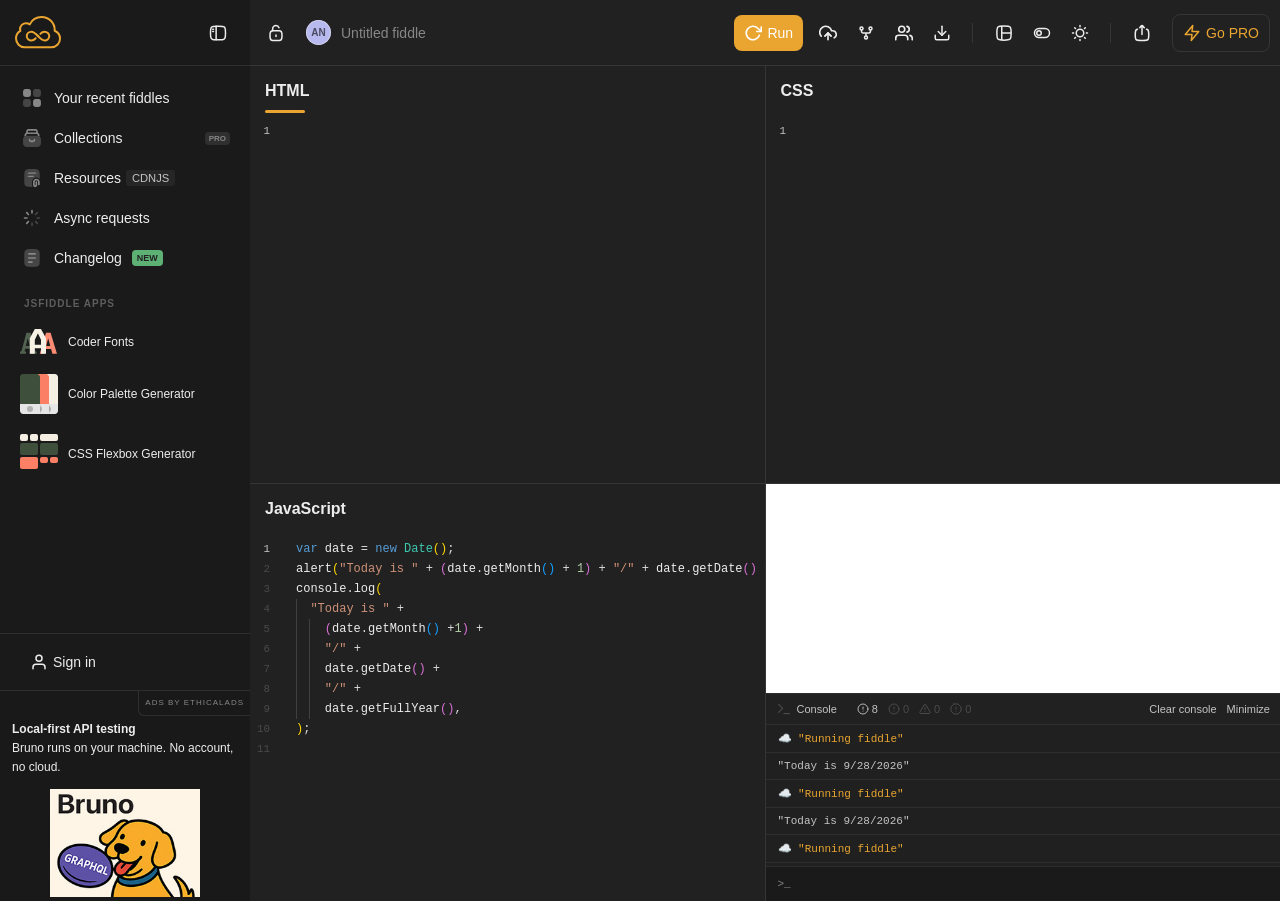
==== commit 2cfaa8c5: "Add files via upload" ====
--- a/JSFiddle - React, Tailwind, and code Playground.html
+++ b/JSFiddle - React, Tailwind, and code Playground.html
@@ -1,5 +1,5 @@
 <!DOCTYPE html>
-<!-- saved from url=(0032)https://jsfiddle.net/hzfLcqu5/3/ -->
+<!-- saved from url=(0032)https://jsfiddle.net/hzfLcqu5/9/ -->
 <html style="color-scheme: dark" class="hasJs"><!-- docker --><head><meta http-equiv="Content-Type" content="text/html; charset=UTF-8">
     
     <meta name="description" content="JSFiddle - Test your React, Tailwind, JavaScript, CSS, HTML online with JSFiddle.">
@@ -1383,18 +1383,18 @@
 .monaco-editor .ghost-text-decoration-preview,
 .monaco-editor .ghost-text {
 	font-family: default;
-}</style><script src="./JSFiddle - React, Tailwind, and code Playground_files/saved_resource(1)" type="text/javascript" async=""></script><script src="./JSFiddle - React, Tailwind, and code Playground_files/saved_resource(2)" type="text/javascript" async=""></script><link rel="modulepreload" as="script" crossorigin="" href="https://jsfiddle.net/vite-dist/assets/GenerateTitle-CQLth5z_.js"><script src="./JSFiddle - React, Tailwind, and code Playground_files/saved_resource(3)" type="text/javascript" async=""></script><script src="./JSFiddle - React, Tailwind, and code Playground_files/saved_resource(4)" type="text/javascript" async=""></script></head>
+}</style><script src="./JSFiddle - React, Tailwind, and code Playground_files/saved_resource(1)" type="text/javascript" async=""></script><script src="./JSFiddle - React, Tailwind, and code Playground_files/saved_resource(2)" type="text/javascript" async=""></script><link rel="modulepreload" as="script" crossorigin="" href="https://jsfiddle.net/vite-dist/assets/GenerateTitle-CQLth5z_.js"><script src="./JSFiddle - React, Tailwind, and code Playground_files/saved_resource(3)" type="text/javascript" async=""></script><script src="./JSFiddle - React, Tailwind, and code Playground_files/saved_resource(4)" type="text/javascript" async=""></script><script src="./JSFiddle - React, Tailwind, and code Playground_files/saved_resource(5)" type="text/javascript" async=""></script><script src="./JSFiddle - React, Tailwind, and code Playground_files/saved_resource(6)" type="text/javascript" async=""></script><script src="./JSFiddle - React, Tailwind, and code Playground_files/saved_resource(7)" type="text/javascript" async=""></script><script src="./JSFiddle - React, Tailwind, and code Playground_files/saved_resource(8)" type="text/javascript" async=""></script></head>
 
   <body class="darkMode gridMode_grid_1 monaco-enable-motion underline-links"><div id="_stickybox_" data-attributes="{&quot;type&quot;:&quot;stickybox&quot;,&quot;key&quot;:&quot;CKYD52JI&quot;,&quot;segment&quot;:&quot;placement:jsfiddlenet-custom&quot;,&quot;options&quot;:{&quot;target&quot;:&quot;body&quot;,&quot;noViewable&quot;:true,&quot;script_id&quot;:&quot;_bsa_srv-CKYD52JI_0&quot;,&quot;platforms&quot;:[&quot;desktop&quot;,&quot;mobile&quot;],&quot;skippedVisible&quot;:true},&quot;ads&quot;:[{&quot;active&quot;:&quot;1&quot;,&quot;ad_via_link&quot;:&quot;https://discover.buysellads.com/carbon?utm_source=jsfiddle-net-sticky-box&amp;utm_medium=ad_via_link&amp;utm_campaign=in_unit&amp;utm_term=stickybox&quot;,&quot;asset:image&quot;:&quot;ade3f7b86bc5061039a69540d2af0033929d148c&quot;,&quot;asset:logo&quot;:&quot;2b1c49c3b7f816cbc2da2f065ceea15b344363ef&quot;,&quot;backgroundColor&quot;:&quot;#FFFFFF&quot;,&quot;bannerid&quot;:&quot;644711&quot;,&quot;callToAction&quot;:&quot;Explore AI Gateway&quot;,&quot;company&quot;:&quot;Netlify&quot;,&quot;companyTagline&quot;:&quot;No keys, no lock-in&quot;,&quot;creativeid&quot;:&quot;786705&quot;,&quot;ctaBackgroundColor&quot;:&quot;#32E6E2&quot;,&quot;ctaTextColor&quot;:&quot;#181A1C&quot;,&quot;custom_css&quot;:&quot;#_stickybox_ .stickybox-company{position:absolute;visibility:hidden}#_stickybox_ .stickybox-company:before{content:\&quot;Ad via BuySellAds\&quot;;visibility:initial}&quot;,&quot;description&quot;:&quot;One gateway for every AI model&quot;,&quot;evenodd&quot;:&quot;0&quot;,&quot;external_id&quot;:&quot;399543&quot;,&quot;height&quot;:&quot;0&quot;,&quot;i&quot;:&quot;0&quot;,&quot;identifier&quot;:&quot;5c04b5c85cd99a0736c8a57309729e9a&quot;,&quot;image&quot;:&quot;https://srv.buysellads.com/static/30242/ade3f7b86bc5061039a69540d2af0033929d148c&quot;,&quot;logo&quot;:&quot;https://srv.buysellads.com/static/30242/2b1c49c3b7f816cbc2da2f065ceea15b344363ef&quot;,&quot;longimp&quot;:&quot;T32E2YIPTTTTTTTUMDMNWTTTTTTC4XX52VTTTTTT53X56BETTTTTT&quot;,&quot;longlink&quot;:&quot;TH2E2YIPTTTTTTTUMDMNWTTTTTTC4XX52VTTTTTT53X56BETTTTTTASQ2736YSI2VMPCK7LVP7LNPRLM5RSWWIPZQJCE&quot;,&quot;num_slots&quot;:&quot;1&quot;,&quot;rendering&quot;:&quot;stickybox&quot;,&quot;statconv&quot;:&quot;https://srv.buysellads.com/ads/convert/x/GTND4277CKYIL27NCWALYKQUF67IEKJYFTAD5Z3JCAAIVK3JCWYD5K7KCVBDE23IFTYILKJ7CEYIT27LCEYD42QKC6SILK7LCVADVK3EHJJNOSINKM7FV&quot;,&quot;statimp&quot;:&quot;https://srv.buysellads.com/ads/imp/x/GTND4277CKYIL27NCWALYKQUF67IEKJYFTAD5Z3JCAAIVK3JCWYD5K7KCVBDE23IFTYILKJ7CEYIT27LCEYD42QKC6SILK7LCVADVK3EHJWNBADLKM7UCBZG2Y&quot;,&quot;statlink&quot;:&quot;https://srv.buysellads.com/ads/click/x/GTND4277CKYIL27NCWALYKQUF67IEKJYFTAD5Z3JCAAIVK3JCWYD5K7KCVBDE23IFTYILKJ7CEYIT27LCEYD42QKC6SILK7LCVADVK3EHJNCLSIZ&quot;,&quot;statview&quot;:&quot;https://srv.buysellads.com/ads/viewable/x/GTND4277CKYIL27NCWALYKQUF67IEKJYFTAD5Z3JCAAIVK3JCWYD5K7KCVBDE23IFTYILKJ7CEYIT27LCEYD42QKC6SILK7LCVADVK3EHJSCL7ZUKHJCY7V&quot;,&quot;textColor&quot;:&quot;#181A1C&quot;,&quot;timestamp&quot;:&quot;1793228917&quot;,&quot;v&quot;:&quot;0&quot;,&quot;width&quot;:&quot;0&quot;,&quot;zoneid&quot;:&quot;30763&quot;,&quot;zonekey&quot;:&quot;CKYD52JI&quot;}]}" class="_bsa_hide"><style>#_stickybox_{z-index:1000}#_stickybox_ *{margin:initial;padding:initial}#_stickybox_ .stickybox-outer{font-family:system-ui,Verdana,sans-serif;font-size:12px;max-width:400px;-webkit-box-shadow:inset 0 0 0 1px hsla(0, 0%, 100%, 0.15);box-shadow:inset 0 0 0 1px hsla(0, 0%, 100%, 0.15);position:fixed;bottom:20px;right:20px;z-index:1000}#_stickybox_ .stickybox-inner{display:-webkit-box;display:-ms-flexbox;display:flex;background-color:#121212;padding:0.8em;border-radius:4px;text-decoration:none}#_stickybox_ .stickybox-banner{position:relative;display:-ms-grid;display:grid;place-content:center center;padding:1.75em;margin-right:1em;border-radius:4px}#_stickybox_ .stickybox-logo{width:auto;height:50px;max-width:none}#_stickybox_ .stickybox-description{margin-bottom:0.5em;font-size:14px;line-height:1.35;color:hsl(0, 0%, 95%);text-align:left}#_stickybox_ .stickybox-company{font-weight:600;text-transform:uppercase;font-size:10px;color:hsl(0, 0%, 60%);letter-spacing:0.4px}#_stickybox_ .stickybox-cta{position:absolute;bottom:0;right:0;padding:4px;border-top-left-radius:4px;border-bottom-right-radius:4px;text-align:right;line-height:1;font-size:9px;letter-spacing:0.3px;font-weight:600;text-transform:uppercase}#_stickybox_._bsa_hide{display:none}#_stickybox_ .native-hide{cursor:pointer;position:absolute;translate:35% -35%;height:24px;width:24px;display:-ms-grid;display:grid;place-content:center center;inset:0 0 auto auto;border-radius:50%}@media only screen and (max-width: 667px){#_stickybox_ .stickybox-outer{max-width:initial}#_stickybox_ .stickybox-logo{height:20px}#_stickybox_ .stickybox-outer{font-size:10px;left:1em;right:1em;bottom:1em}#_stickybox_ .stickybox-cta{display:none}}#_stickybox_ .stickybox-company{position:absolute;visibility:hidden}#_stickybox_ .stickybox-company:before{content:"Ad via BuySellAds";visibility:initial}</style><div class="stickybox-outer"><a class="stickybox-inner" href="https://srv.buysellads.com/ads/click/x/GTND4277CKYIL27NCWALYKQUF67IEKJYFTAD5Z3JCAAIVK3JCWYD5K7KCVBDE23IFTYILKJ7CEYIT27LCEYD42QKC6SILK7LCVADVK3EHJNCLSIZ?segment=placement:jsfiddlenet-custom" rel="sponsored noopener" target="_blank" title="Netlify — No keys, no lock-in"><div class="stickybox-banner" style="background-color: #FFFFFF"><img height="50" width="125" class="stickybox-logo" src="./JSFiddle - React, Tailwind, and code Playground_files/2b1c49c3b7f816cbc2da2f065ceea15b344363ef" data-no-statview="no"><div class="stickybox-cta" style="background-color: #32E6E2; color: #181A1C;">Explore AI Gateway</div></div><div class="stickybox-text"><div class="stickybox-description">One gateway for every AI model</div><div class="stickybox-company">Ad via BuySellAds</div></div></a><div class="native-hide" style="background-color: #181A1C; color: #FFFFFF; border: solid 2px #FFFFFF;" onclick="_bsa.close('_stickybox_')"><svg fill="#FFFFFF" xmlns="http://www.w3.org/2000/svg" viewBox="0 0 30 30" width="16" height="16"><path d="M7 4a.995.995 0 0 0-.707.293l-2 2a.999.999 0 0 0 0 1.414L11.586 15l-7.293 7.293a.999.999 0 0 0 0 1.414l2 2a.999.999 0 0 0 1.414 0L15 18.414l7.293 7.293a.999.999 0 0 0 1.414 0l2-2a.999.999 0 0 0 0-1.414L18.414 15l7.293-7.293a.999.999 0 0 0 0-1.414l-2-2a.999.999 0 0 0-1.414 0L15 11.586 7.707 4.293A.996.996 0 0 0 7 4z"></path></svg></div><div></div></div></div>
     <div id="progressbar"><div class="pb"></div></div>
 
-    <div id="layout-container" data-v-app=""><!----><input type="hidden" name="authenticity_token" form="fiddle-payload" value="P8tsy-vAa2-sBtvFp9z-b36tDrkWWO6_YvQcEPkvyzPTI610SBpgCu_pFaIp1S8PavtMVu_6j5pmVSP5vqSNEw"><header id="header"><section id="fiddle-info"><ul class="headerActions"><li class="sidebarToggle disabled"><a href="https://jsfiddle.net/hzfLcqu5/3/#"><svg xmlns="http://www.w3.org/2000/svg" viewBox="0 0 24 24" width="24" height="24" color="currentColor" fill="none" stroke="currentColor" stroke-width="2" stroke-linecap="round" stroke-linejoin="round"><path d="M2 12C2 8.31087 2 6.4663 2.81382 5.15877C3.1149 4.67502 3.48891 4.25427 3.91891 3.91554C5.08116 3 6.72077 3 10 3H14C17.2792 3 18.9188 3 20.0811 3.91554C20.5111 4.25427 20.8851 4.67502 21.1862 5.15877C22 6.4663 22 8.31087 22 12C22 15.6891 22 17.5337 21.1862 18.8412C20.8851 19.325 20.5111 19.7457 20.0811 20.0845C18.9188 21 17.2792 21 14 21H10C6.72077 21 5.08116 21 3.91891 20.0845C3.48891 19.7457 3.1149 19.325 2.81382 18.8412C2 17.5337 2 15.6891 2 12Z"></path><path d="M9.5 3L9.5 21"></path><path d="M5 7H6M5 10H6"></path></svg></a></li><li class="togglePrivacy disabled"><a id="toggle-privacy" href="https://jsfiddle.net/hzfLcqu5/3/#" class="mode_public"><svg class="tpPrivate" xmlns="http://www.w3.org/2000/svg" viewBox="0 0 24 24" width="24" height="24" color="currentColor" fill="none" stroke="currentColor" stroke-width="2" stroke-linecap="round" stroke-linejoin="round"><path d="M12 16.5V14.5"></path><path d="M4.26781 18.8447C4.49269 20.515 5.87613 21.8235 7.55966 21.9009C8.97627 21.966 10.4153 22 12 22C13.5847 22 15.0237 21.966 16.4403 21.9009C18.1239 21.8235 19.5073 20.515 19.7322 18.8447C19.879 17.7547 20 16.6376 20 15.5C20 14.3624 19.879 13.2453 19.7322 12.1553C19.5073 10.485 18.1239 9.17649 16.4403 9.09909C15.0237 9.03397 13.5847 9 12 9C10.4153 9 8.97627 9.03397 7.55966 9.09909C5.87613 9.17649 4.49269 10.485 4.26781 12.1553C4.12104 13.2453 4 14.3624 4 15.5C4 16.6376 4.12104 17.7547 4.26781 18.8447Z"></path><path d="M7.5 9V6.5C7.5 4.01472 9.51472 2 12 2C14.4853 2 16.5 4.01472 16.5 6.5V9" stroke="currentColor"></path></svg><svg class="tpPublic" xmlns="http://www.w3.org/2000/svg" viewBox="0 0 24 24" width="24" height="24" color="currentColor" fill="none" stroke="currentColor" stroke-width="2" stroke-linecap="round" stroke-linejoin="round"><path d="M12 16.5V14.5"></path><path d="M4.26781 18.8447C4.49269 20.515 5.87613 21.8235 7.55966 21.9009C8.97627 21.966 10.4153 22 12 22C13.5847 22 15.0237 21.966 16.4403 21.9009C18.1239 21.8235 19.5073 20.515 19.7322 18.8447C19.879 17.7547 20 16.6376 20 15.5C20 14.3624 19.879 13.2453 19.7322 12.1553C19.5073 10.485 18.1239 9.17649 16.4403 9.09909C15.0237 9.03397 13.5847 9 12 9C10.4153 9 8.97627 9.03397 7.55966 9.09909C5.87613 9.17649 4.49269 10.485 4.26781 12.1553C4.12105 13.2453 4 14.3624 4 15.5C4 16.6376 4.12105 17.7547 4.26781 18.8447Z"></path><path d="M7.5 9V6.5C7.5 4.01472 9.51472 2 12 2C13.9593 2 15.5 3.5 16 5"></path></svg></a></li><li class="fiddleAuthor"><div id="author-info" class="faCont"><span class="pseudoAvatar">AN</span><div class="uiprogress"></div></div><input type="hidden" name="expiration_days" id="expiration-period" form="fiddle-payload" value="180"><input type="hidden" name="description" form="fiddle-payload"><input type="text" name="title" size="30" placeholder="Untitled fiddle" form="fiddle-payload"></li></ul></section><ul id="actions" class="headerActions"><li data-v-2a9d90f0="" class="runButton"><a data-v-2a9d90f0="" id="run" href="https://jsfiddle.net/hzfLcqu5/3/"><svg width="24" height="24" viewBox="0 0 24 24"><g stroke-linejoin="round" stroke-linecap="round" stroke-width="2.2" fill="none" stroke="currentColor"><path d="M23 4v6h-6"></path><path d="M20.49 15a9 9 0 1 1-2.12-9.36L23 10"></path></g></svg><span data-v-2a9d90f0="">Run</span></a></li><li data-v-2a9d90f0="" class="saveButton"><a data-v-2a9d90f0="" id="save" href="https://jsfiddle.net/hzfLcqu5/3/"><svg width="24" height="24" viewBox="0 0 24 24" fill="none" stroke="currentColor" stroke-width="2.2" stroke-linecap="round" stroke-linejoin="round"><polyline points="16 16 12 12 8 16"></polyline><line x1="12" y1="12" x2="12" y2="21"></line><path d="M20.39 18.39A5 5 0 0 0 18 9h-1.26A8 8 0 1 0 3 16.3"></path><polyline points="16 16 12 12 8 16"></polyline></svg><!----></a></li><li data-v-2a9d90f0="" class="forkButton"><a data-v-2a9d90f0="" id="fork" href="https://jsfiddle.net/hzfLcqu5/3/"><svg xmlns="http://www.w3.org/2000/svg" viewBox="0 0 24 24" width="24" height="24" color="currentColor" fill="none" stroke="currentColor" stroke-width="2" stroke-linecap="round" stroke-linejoin="round"><path d="M6 8C7.10457 8 8 7.10457 8 6C8 4.89543 7.10457 4 6 4C4.89543 4 4 4.89543 4 6C4 7.10457 4.89543 8 6 8Z"></path><path d="M12 20C13.1046 20 14 19.1046 14 18C14 16.8954 13.1046 16 12 16C10.8954 16 10 16.8954 10 18C10 19.1046 10.8954 20 12 20Z"></path><path d="M18 8C19.1046 8 20 7.10457 20 6C20 4.89543 19.1046 4 18 4C16.8954 4 16 4.89543 16 6C16 7.10457 16.8954 8 18 8Z"></path><path d="M6.01734 8.74104C6.01734 10.4146 5.77537 12.1999 9.22051 11.9858H12.0053M17.9929 8.57654C18.1259 11.9858 16.9199 11.7651 15.7861 11.9858H12.0053M12.0053 15.7005V11.9858"></path></svg><!----></a></li><!----><li data-v-2a9d90f0="" class="collaborateButton"><a data-v-2a9d90f0="" id="collaborate" href="https://jsfiddle.net/hzfLcqu5/3/"><svg width="24" height="24" viewBox="0 0 24 24"><g stroke-linejoin="round" stroke-linecap="round" stroke-width="2.2" fill="none" stroke="currentColor"><path d="M17 21v-2a4 4 0 0 0-4-4H5a4 4 0 0 0-4 4v2"></path><circle cx="9" cy="7" r="4"></circle><path d="M23 21v-2a4 4 0 0 0-3-3.87"></path><path d="M16 3.13a4 4 0 0 1 0 7.75"></path></g></svg><!----></a></li><li data-v-2a9d90f0="" class="downloadButton"><a data-v-2a9d90f0="" id="download" href="https://jsfiddle.net/hzfLcqu5/3/"><svg xmlns="http://www.w3.org/2000/svg" viewBox="0 0 24 24" width="24" height="24" fill="none" stroke="currentColor" stroke-width="2" stroke-linecap="round" stroke-linejoin="round"><path d="M21 15v4a2 2 0 0 1-2 2H5a2 2 0 0 1-2-2v-4"></path><polyline points="7 10 12 15 17 10"></polyline><line x1="12" y1="15" x2="12" y2="3"></line></svg><!----></a></li><!----><li class="divider"></li><li data-v-2a9d90f0="" class="gridButton"><a data-v-2a9d90f0="" id="switch-grid" href="https://jsfiddle.net/hzfLcqu5/3/"><svg xmlns="http://www.w3.org/2000/svg" viewBox="0 0 24 24" width="24" height="24" fill="none" stroke="currentColor" stroke-width="2" stroke-linejoin="round"><path d="M20.1088 20.1088C18.7175 21.5 16.4783 21.5 12 21.5C7.52166 21.5 5.28249 21.5 3.89124 20.1088C2.5 18.7175 2.5 16.4783 2.5 12C2.5 7.52166 2.5 5.28249 3.89124 3.89124C5.28248 2.5 7.52166 2.5 12 2.5C16.4783 2.5 18.7175 2.5 20.1088 3.89124C21.5 5.28249 21.5 7.52166 21.5 12C21.5 16.4783 21.5 18.7175 20.1088 20.1088Z"></path><path d="M9 21.5L9 2.5"></path><path d="M21.5 12L9 12"></path></svg><!----></a></li><li data-v-2a9d90f0="" class="settingsButton"><a data-v-2a9d90f0="" href="https://jsfiddle.net/hzfLcqu5/3/" class="showModalTrigger" data-modal-id="modal-editor-settings"><svg xmlns="http://www.w3.org/2000/svg" viewBox="0 0 24 24" width="24" height="24" color="currentColor" fill="none" stroke="currentColor" stroke-width="2" stroke-linejoin="round"><path d="M11 12C11 13.6569 9.65685 15 8 15C6.34315 15 5 13.6569 5 12C5 10.3431 6.34315 9 8 9C9.65685 9 11 10.3431 11 12Z"></path><path d="M16 6H8C4.68629 6 2 8.68629 2 12C2 15.3137 4.68629 18 8 18H16C19.3137 18 22 15.3137 22 12C22 8.68629 19.3137 6 16 6Z"></path></svg><!----></a></li><li data-v-2a9d90f0="" class="themeButton"><a data-v-2a9d90f0="" id="switch-theme" href="https://jsfiddle.net/hzfLcqu5/3/"><svg class="isLight" xmlns="http://www.w3.org/2000/svg" viewBox="0 0 24 24" width="24" height="24" color="currentColor" fill="none" stroke="currentColor" stroke-width="2" stroke-linecap="round"><path d="M21.5 14.0784C20.3003 14.7189 18.9301 15.0821 17.4751 15.0821C12.7491 15.0821 8.91792 11.2509 8.91792 6.52485C8.91792 5.06986 9.28105 3.69968 9.92163 2.5C5.66765 3.49698 2.5 7.31513 2.5 11.8731C2.5 17.1899 6.8101 21.5 12.1269 21.5C16.6849 21.5 20.503 18.3324 21.5 14.0784Z"></path></svg><svg class="isDark" xmlns="http://www.w3.org/2000/svg" viewBox="0 0 24 24" width="24" height="24" color="currentColor" fill="none" stroke="currentColor" stroke-width="2" stroke-linecap="round"><path d="M17 12C17 14.7614 14.7614 17 12 17C9.23858 17 7 14.7614 7 12C7 9.23858 9.23858 7 12 7C14.7614 7 17 9.23858 17 12Z"></path><path d="M12 2V3.5M12 20.5V22M19.0708 19.0713L18.0101 18.0106M5.98926 5.98926L4.9286 4.9286M22 12H20.5M3.5 12H2M19.0713 4.92871L18.0106 5.98937M5.98975 18.0107L4.92909 19.0714"></path></svg><!----></a></li><li class="divider"></li><li data-v-2a9d90f0="" class="embedButton"><a data-v-2a9d90f0="" id="share-embed" href="https://jsfiddle.net/hzfLcqu5/3/" class="showModalTrigger" data-modal-id="modal-embed"><svg xmlns="http://www.w3.org/2000/svg" viewBox="0 0 24 24" width="24" height="24" color="currentColor" fill="none" stroke="currentColor" stroke-width="2" stroke-linecap="round" stroke-linejoin="round"><path d="M18 7C18.7745 7.16058 19.3588 7.42859 19.8284 7.87589C21 8.99181 21 10.7879 21 14.38C21 17.9721 21 19.7681 19.8284 20.8841C18.6569 22 16.7712 22 13 22H11C7.22876 22 5.34315 22 4.17157 20.8841C3 19.7681 3 17.9721 3 14.38C3 10.7879 3 8.99181 4.17157 7.87589C4.64118 7.42859 5.2255 7.16058 6 7"></path><path d="M12.0253 2.00052L12 14M12.0253 2.00052C11.8627 1.99379 11.6991 2.05191 11.5533 2.17492C10.6469 2.94006 9 4.92886 9 4.92886M12.0253 2.00052C12.1711 2.00657 12.3162 2.06476 12.4468 2.17508C13.3531 2.94037 15 4.92886 15 4.92886"></path></svg><!----></a></li><li data-v-2a9d90f0="" class="proButton"><a data-v-2a9d90f0="" href="https://jsfiddle.net/pro/" class="showModalTrigger" data-modal-id="modal-pro"><svg xmlns="http://www.w3.org/2000/svg" width="24" height="24" viewBox="0 0 24 24"><g stroke-linecap="round" class="nc-icon-wrapper" fill="none" stroke="currentColor" stroke-width="2" stroke-linejoin="round"><path d="M13 2L3 14h9l-1 8 10-12h-9l1-8z"></path></g></svg><span data-v-2a9d90f0="">Go PRO</span></a></li></ul></header><aside id="sidebar"><h1><a href="https://jsfiddle.net/"><svg width="46px" height="33px" viewBox="0 0 46 33"><g stroke-width="2" fill="none" fill-rule="evenodd"><path d="M23.4888889,20.543316 C21.4404656,18.4187374 19.0750303,15.6666667 16.4832014,15.6666667 C13.8721947,15.6666667 11.7555556,17.6366138 11.7555556,20.0666667 C11.7555556,22.4967196 13.8721947,24.4666667 16.4832014,24.4666667 C18.8347252,24.4666667 19.9845474,23.0125628 20.6429148,22.312473" stroke-linecap="round"></path><path d="M22.5111111,19.5900174 C24.5595344,21.7145959 26.9249697,24.4666667 29.5167986,24.4666667 C32.1278053,24.4666667 34.2444444,22.4967196 34.2444444,20.0666667 C34.2444444,17.6366138 32.1278053,15.6666667 29.5167986,15.6666667 C27.1652748,15.6666667 26.0154526,17.1207706 25.3570852,17.8208603" stroke-linecap="round"></path><path d="M45,22.7331459 C45,19.1499462 42.7950446,16.079593 39.6628004,14.7835315 C39.6774469,14.5246474 39.7003932,14.2674038 39.7003932,14.0035978 C39.7003932,6.82243304 33.8412885,1 26.611593,1 C21.3985635,1 16.9102123,4.03409627 14.8051788,8.41527616 C13.7828502,7.62878013 12.503719,7.15547161 11.1134367,7.15547161 C7.77825654,7.15547161 5.07450503,9.84159999 5.07450503,13.1544315 C5.07450503,13.7760488 5.16938207,14.3779791 5.3477444,14.9418479 C2.74863428,16.4787471 1,19.2867709 1,22.5105187 C1,27.3287502 4.89630545,31.2367856 9.72803666,31.31094 L36.3341301,31.3109406 C41.1201312,31.3406346 45,27.4870665 45,22.7331459 L45,22.7331459 Z" stroke-linejoin="round"></path></g></svg><span class="seoTitle">JSFiddle - Test your React, Tailwind, JavaScript, CSS, HTML online with JSFiddle.</span></a></h1><section id="sidebar-main"><!----><div class="sidebarItem si_yourFiddles"><a class="toggler" href="https://jsfiddle.net/user/fiddles/all/"><svg xmlns="http://www.w3.org/2000/svg" viewBox="0 0 24 24" width="24" height="24" color="currentColor" fill="none"><path opacity="0.4" d="M18.0366 1.25C18.7757 1.24999 19.3832 1.24998 19.8747 1.29671C20.3854 1.34527 20.8478 1.44953 21.2683 1.70725C21.6859 1.9631 22.0369 2.31414 22.2928 2.73166C22.5505 3.15221 22.6547 3.61456 22.7033 4.12529C22.75 4.61678 22.75 5.22429 22.75 5.96343V6.03656C22.75 6.77571 22.75 7.38322 22.7033 7.87471C22.6547 8.38544 22.5505 8.84779 22.2928 9.26834C22.0369 9.68586 21.6859 10.0369 21.2683 10.2928C20.8478 10.5505 20.3854 10.6547 19.8747 10.7033C19.3832 10.75 18.7757 10.75 18.0366 10.75H17.9634C17.2243 10.75 16.6168 10.75 16.1253 10.7033C15.6146 10.6547 15.1522 10.5505 14.7317 10.2928C14.3141 10.0369 13.9631 9.68586 13.7072 9.26834C13.4495 8.84779 13.3453 8.38544 13.2967 7.87471C13.25 7.38322 13.25 6.7757 13.25 6.03656V5.96345C13.25 5.2243 13.25 4.61679 13.2967 4.12529C13.3453 3.61456 13.4495 3.15221 13.7072 2.73166C13.9631 2.31414 14.3141 1.9631 14.7317 1.70725C15.1522 1.44953 15.6146 1.34527 16.1253 1.29671C16.6168 1.24998 17.2243 1.24999 17.9634 1.25H18.0366Z" fill="currentColor"></path><path d="M6.03656 1.25C6.7757 1.24999 7.38322 1.24998 7.87471 1.29671C8.38544 1.34527 8.84779 1.44953 9.26834 1.70725C9.68586 1.9631 10.0369 2.31414 10.2928 2.73166C10.5505 3.15221 10.6547 3.61456 10.7033 4.12529C10.75 4.61678 10.75 5.22429 10.75 5.96343V6.03656C10.75 6.77571 10.75 7.38322 10.7033 7.87471C10.6547 8.38544 10.5505 8.84779 10.2928 9.26834C10.0369 9.68586 9.68586 10.0369 9.26834 10.2928C8.84779 10.5505 8.38544 10.6547 7.87471 10.7033C7.38322 10.75 6.77571 10.75 6.03658 10.75H5.96343C5.22429 10.75 4.61678 10.75 4.12529 10.7033C3.61456 10.6547 3.15221 10.5505 2.73166 10.2928C2.31414 10.0369 1.9631 9.68586 1.70725 9.26834C1.44953 8.84779 1.34527 8.38544 1.29671 7.87471C1.24998 7.38322 1.24999 6.7757 1.25 6.03656V5.96345C1.24999 5.2243 1.24998 4.61679 1.29671 4.12529C1.34527 3.61456 1.44953 3.15221 1.70725 2.73166C1.9631 2.31414 2.31414 1.9631 2.73166 1.70725C3.15221 1.44953 3.61456 1.34527 4.12529 1.29671C4.61678 1.24998 5.2243 1.24999 5.96344 1.25H6.03656Z" fill="currentColor"></path><path d="M18.0366 13.25C18.7757 13.25 19.3832 13.25 19.8747 13.2967C20.3854 13.3453 20.8478 13.4495 21.2683 13.7072C21.6859 13.9631 22.0369 14.3141 22.2928 14.7317C22.5505 15.1522 22.6547 15.6146 22.7033 16.1253C22.75 16.6168 22.75 17.2243 22.75 17.9634V18.0366C22.75 18.7757 22.75 19.3832 22.7033 19.8747C22.6547 20.3854 22.5505 20.8478 22.2928 21.2683C22.0369 21.6859 21.6859 22.0369 21.2683 22.2928C20.8478 22.5505 20.3854 22.6547 19.8747 22.7033C19.3832 22.75 18.7757 22.75 18.0366 22.75H17.9634C17.2243 22.75 16.6168 22.75 16.1253 22.7033C15.6146 22.6547 15.1522 22.5505 14.7317 22.2928C14.3141 22.0369 13.9631 21.6859 13.7072 21.2683C13.4495 20.8478 13.3453 20.3854 13.2967 19.8747C13.25 19.3832 13.25 18.7757 13.25 18.0366V17.9635C13.25 17.2243 13.25 16.6168 13.2967 16.1253C13.3453 15.6146 13.4495 15.1522 13.7072 14.7317C13.9631 14.3141 14.3141 13.9631 14.7317 13.7072C15.1522 13.4495 15.6146 13.3453 16.1253 13.2967C16.6168 13.25 17.2243 13.25 17.9634 13.25H18.0366Z" fill="currentColor"></path><path opacity="0.4" d="M6.03656 13.25C6.7757 13.25 7.38322 13.25 7.87471 13.2967C8.38544 13.3453 8.84779 13.4495 9.26834 13.7072C9.68586 13.9631 10.0369 14.3141 10.2928 14.7317C10.5505 15.1522 10.6547 15.6146 10.7033 16.1253C10.75 16.6168 10.75 17.2243 10.75 17.9634V18.0366C10.75 18.7757 10.75 19.3832 10.7033 19.8747C10.6547 20.3854 10.5505 20.8478 10.2928 21.2683C10.0369 21.6859 9.68586 22.0369 9.26834 22.2928C8.84779 22.5505 8.38544 22.6547 7.87471 22.7033C7.38322 22.75 6.77571 22.75 6.03658 22.75H5.96343C5.22429 22.75 4.61678 22.75 4.12529 22.7033C3.61456 22.6547 3.15221 22.5505 2.73166 22.2928C2.31414 22.0369 1.9631 21.6859 1.70725 21.2683C1.44953 20.8478 1.34527 20.3854 1.29671 19.8747C1.24998 19.3832 1.24999 18.7757 1.25 18.0366V17.9635C1.24999 17.2243 1.24998 16.6168 1.29671 16.1253C1.34527 15.6146 1.44953 15.1522 1.70725 14.7317C1.9631 14.3141 2.31414 13.9631 2.73166 13.7072C3.15221 13.4495 3.61456 13.3453 4.12529 13.2967C4.61678 13.25 5.2243 13.25 5.96344 13.25H6.03656Z" fill="currentColor"></path></svg><span>Your recent fiddles</span></a></div><!----><details data-v-155b72a6="" class="sidebarItem si_collections" name="sidebar"><summary class="toggler proBadge"><svg data-v-155b72a6="" xmlns="http://www.w3.org/2000/svg" viewBox="0 0 24 24" width="24" height="24" color="currentColor" fill="none"><path data-v-155b72a6="" d="M9.93417 1.25L10 1.25L14.0658 1.25C14.9523 1.24995 15.7161 1.24991 16.3278 1.33215C16.9833 1.42028 17.6117 1.61902 18.1213 2.12868C18.631 2.63835 18.8297 3.2667 18.9179 3.92221C19.0001 4.53387 19.0001 5.29769 19 6.18417L19 6.25C19 6.80229 18.5523 7.25 18 7.25C17.4477 7.25 17 6.80229 17 6.25C17 5.27893 16.9979 4.65122 16.9357 4.18871C16.8774 3.75497 16.7832 3.61902 16.7071 3.5429C16.631 3.46677 16.495 3.37263 16.0613 3.31431C15.5988 3.25213 14.9711 3.25 14 3.25H10C9.02893 3.25 8.40122 3.25213 7.93871 3.31431C7.50497 3.37263 7.36902 3.46677 7.2929 3.5429C7.21677 3.61902 7.12263 3.75497 7.06431 4.18871C7.00213 4.65122 7 5.27893 7 6.25C7 6.80229 6.55229 7.25 6 7.25C5.44772 7.25 5 6.80229 5 6.25L5 6.18417C4.99995 5.29769 4.99991 4.53387 5.08215 3.92221C5.17028 3.2667 5.36902 2.63835 5.87868 2.12868C6.38835 1.61902 7.0167 1.42028 7.67221 1.33215C8.28387 1.24991 9.04769 1.24995 9.93417 1.25Z" fill="currentColor"></path><path data-v-155b72a6="" opacity="0.4" d="M16.0391 9.25C17.1754 9.24999 18.0826 9.24998 18.8104 9.32056C19.558 9.39306 20.1948 9.54555 20.7611 9.90142C21.3018 10.2411 21.7589 10.6982 22.0986 11.2389C22.4544 11.8052 22.6069 12.442 22.6794 13.1896C22.75 13.9174 22.75 14.8246 22.75 15.9609V16.0391C22.75 17.1754 22.75 18.0826 22.6794 18.8104C22.6069 19.558 22.4544 20.1948 22.0986 20.7611C21.7589 21.3018 21.3018 21.7589 20.7611 22.0986C20.1948 22.4544 19.558 22.6069 18.8104 22.6794C18.0826 22.75 17.1754 22.75 16.0391 22.75H7.96092C6.82461 22.75 5.91736 22.75 5.18963 22.6794C4.44204 22.6069 3.80522 22.4544 3.23886 22.0986C2.69825 21.7589 2.24111 21.3018 1.90142 20.7611C1.54555 20.1948 1.39306 19.558 1.32056 18.8104C1.24998 18.0826 1.24999 17.1754 1.25 16.0391V15.9609C1.24999 14.8246 1.24998 13.9174 1.32056 13.1896C1.39306 12.442 1.54555 11.8052 1.90142 11.2389C2.24111 10.6982 2.69825 10.2411 3.23886 9.90142C3.80522 9.54555 4.44204 9.39306 5.18963 9.32056C5.91736 9.24998 6.82462 9.24999 7.96093 9.25H16.0391Z" fill="currentColor"></path><path data-v-155b72a6="" fill-rule="evenodd" clip-rule="evenodd" d="M9 13C9.55228 13 10 13.4477 10 14C10 14.5523 10.4477 15 11 15H13C13.5523 15 14 14.5523 14 14C14 13.4477 14.4477 13 15 13C15.5523 13 16 13.4477 16 14C16 15.6569 14.6569 17 13 17H11C9.34315 17 8 15.6569 8 14C8 13.4477 8.44772 13 9 13Z" fill="currentColor"></path><path data-v-155b72a6="" d="M16.0402 5.25H7.95983C7.29398 5.24999 6.73442 5.24998 6.27656 5.28738C5.79784 5.3265 5.34288 5.41144 4.91102 5.63148C4.25245 5.96704 3.71702 6.50247 3.38147 7.16104C3.16142 7.59289 3.07648 8.04785 3.03737 8.52658C3.00274 8.9504 3.00018 9.46132 3 10.0631C3.07764 10.0066 3.1573 9.95267 3.23885 9.90142C3.75778 9.57536 4.33585 9.42003 5.00409 9.34053C5.00802 9.0849 5.01571 8.87328 5.03073 8.68944C5.05974 8.3344 5.11104 8.17194 5.16348 8.06902C5.30729 7.78677 5.53676 7.5573 5.819 7.41349C5.92193 7.36105 6.08439 7.30975 6.43943 7.28074C6.80614 7.25078 7.28342 7.25 7.99999 7.25H16C16.7166 7.25 17.1938 7.25078 17.5606 7.28074C17.9156 7.30975 18.0781 7.36105 18.181 7.41349C18.4632 7.5573 18.6927 7.78677 18.8365 8.06902C18.8889 8.17194 18.9402 8.3344 18.9692 8.68944C18.9843 8.87328 18.992 9.08491 18.9959 9.34054C19.6641 9.42004 20.2422 9.57536 20.7611 9.90142C20.8427 9.95267 20.9223 10.0066 21 10.0631C20.9998 9.46132 20.9972 8.9504 20.9626 8.52658C20.9235 8.04785 20.8386 7.59289 20.6185 7.16104C20.283 6.50247 19.7475 5.96704 19.089 5.63148C18.6571 5.41144 18.2021 5.3265 17.7234 5.28738C17.2656 5.24998 16.706 5.24999 16.0402 5.25Z" fill="currentColor"></path></svg><span>Collections <a data-v-155b72a6="" class="proBadgeSelf" href="https://jsfiddle.net/pro/" target="_blank" rel="noopener">PRO</a></span></summary><div class="body"><h4 data-v-155b72a6="">Select collections:</h4><!----><ul data-v-155b72a6="" class="commonActions"><li data-v-155b72a6=""><a data-v-155b72a6="" href="https://jsfiddle.net/pro/"><svg data-v-155b72a6="" viewBox="0 0 24 24" width="24" height="24" color="currentColor" fill="none"><path data-v-155b72a6="" d="M12 4V20M20 12H4" stroke="currentColor" stroke-width="2" stroke-linecap="round" stroke-linejoin="round"></path></svg><span data-v-155b72a6="">New collection</span></a></li></ul></div></details><details data-v-753e516d="" class="sidebarItem si_resources" name="sidebar"><summary class="toggler"><svg data-v-753e516d="" xmlns="http://www.w3.org/2000/svg" viewBox="0 0 24 24" width="24" height="24" color="currentColor" fill="none"><path data-v-753e516d="" fill-rule="evenodd" clip-rule="evenodd" d="M14.4038 14.0251C15.098 13.2945 16.0976 12.75 17.25 12.75C18.4024 12.75 19.402 13.2945 20.0962 14.0251C20.7838 14.7486 21.25 15.7359 21.25 16.75V19.75C21.25 20.3023 20.8023 20.75 20.25 20.75C19.6977 20.75 19.25 20.3023 19.25 19.75L19.25 16.75C19.25 16.3346 19.0447 15.8219 18.6464 15.4028C18.2549 14.9908 17.7544 14.75 17.25 14.75C16.7456 14.75 16.2451 14.9908 15.8536 15.4028C15.4553 15.8219 15.25 16.3346 15.25 16.75V20.25C15.25 20.5261 15.4739 20.75 15.75 20.75C16.0261 20.75 16.25 20.5261 16.25 20.25V16.75C16.25 16.1977 16.6977 15.75 17.25 15.75C17.8023 15.75 18.25 16.1977 18.25 16.75V20.25C18.25 21.6307 17.1307 22.75 15.75 22.75C14.3693 22.75 13.25 21.6307 13.25 20.25L13.25 16.75C13.25 15.7359 13.7162 14.7486 14.4038 14.0251Z" fill="currentColor"></path><g data-v-753e516d="" opacity="0.4"><path data-v-753e516d="" d="M16.989 1.40314C15.8497 1.24997 14.3941 1.24998 12.5564 1.25H11.4436C9.60588 1.24998 8.15026 1.24997 7.01105 1.40313C5.83864 1.56076 4.8897 1.89287 4.14133 2.64123C3.39297 3.38958 3.06085 4.33852 2.90321 5.51094C2.75004 6.65014 2.75004 8.10576 2.75004 9.94351L2.75 14.5489C2.74998 16.1511 2.74996 17.4205 2.86865 18.4247C2.9905 19.4557 3.24632 20.3044 3.82812 21.0133C4.02552 21.2539 4.24609 21.4744 4.48664 21.6718C5.19558 22.2536 6.04427 22.5095 7.07523 22.6313C8.07942 22.75 9.34874 22.75 10.9509 22.75H12.5563C12.6912 22.75 12.8241 22.75 12.9548 22.7499C12.3611 22.0865 12 21.2104 12 20.25V16.75C12 15.3611 12.6299 14.0773 13.4976 13.1641C14.3804 12.2351 15.6916 11.5 17.25 11.5C18.8084 11.5 20.1196 12.2351 21.0024 13.1641C21.0873 13.2534 21.1699 13.3464 21.2499 13.4426V9.94359C21.25 8.10585 21.25 6.65018 21.0968 5.51098C20.9392 4.33856 20.6071 3.38961 19.8587 2.64124C19.1103 1.89288 18.1614 1.56076 16.989 1.40314Z" fill="currentColor"></path><path data-v-753e516d="" d="M19.3252 21.8018C19.2806 21.7816 19.2367 21.76 19.1936 21.7371C19.1627 21.8084 19.1297 21.8786 19.0947 21.9475C19.1732 21.9017 19.2501 21.8532 19.3252 21.8018Z" fill="currentColor"></path></g><path data-v-753e516d="" fill-rule="evenodd" clip-rule="evenodd" d="M6.75 6C6.75 5.58579 7.08579 5.25 7.5 5.25H16.5C16.9142 5.25 17.25 5.58579 17.25 6C17.25 6.41421 16.9142 6.75 16.5 6.75H7.5C7.08579 6.75 6.75 6.41421 6.75 6Z" fill="currentColor"></path><path data-v-753e516d="" fill-rule="evenodd" clip-rule="evenodd" d="M6.75 10C6.75 9.58579 7.08579 9.25 7.5 9.25H13.5C13.9142 9.25 14.25 9.58579 14.25 10C14.25 10.4142 13.9142 10.75 13.5 10.75H7.5C7.08579 10.75 6.75 10.4142 6.75 10Z" fill="currentColor"></path></svg><span>Resources <strong data-v-753e516d="" class="resourcesLabel">CDNJS</strong></span></summary><div class="body"><div data-v-753e516d="" id="external-resources-form"><p data-v-753e516d=""><input data-v-753e516d="" id="external_resource" class="input" type="text" name="q" placeholder="Search CDNJS" autocomplete="off"></p></div><ul data-v-753e516d="" class="resourcesInfo"><li data-v-753e516d="">Type a library name to fetch from CDNJS</li><li data-v-753e516d="">URL - add directly into the HTML panel as a SCRIPT or LINK</li></ul></div></details><details data-v-a5017248="" class="sidebarItem si_async" name="sidebar"><summary class="toggler"><svg data-v-a5017248="" xmlns="http://www.w3.org/2000/svg" viewBox="0 0 24 24" width="24" height="24" color="currentColor" fill="none"><path data-v-a5017248="" fill-rule="evenodd" clip-rule="evenodd" d="M12 2C12.5523 2 13 2.44772 13 3V6C13 6.55228 12.5523 7 12 7C11.4477 7 11 6.55228 11 6V3C11 2.44772 11.4477 2 12 2Z" fill="currentColor"></path><path data-v-a5017248="" opacity="0.4" fill-rule="evenodd" clip-rule="evenodd" d="M12 17C12.5523 17 13 17.4477 13 18V21C13 21.5523 12.5523 22 12 22C11.4477 22 11 21.5523 11 21V18C11 17.4477 11.4477 17 12 17Z" fill="currentColor"></path><path data-v-a5017248="" opacity="0.4" fill-rule="evenodd" clip-rule="evenodd" d="M17 12C17 11.4477 17.4477 11 18 11L21 11C21.5523 11 22 11.4477 22 12C22 12.5523 21.5523 13 21 13H18C17.4477 13 17 12.5523 17 12Z" fill="currentColor"></path><path data-v-a5017248="" fill-rule="evenodd" clip-rule="evenodd" d="M2 12C2 11.4477 2.44772 11 3 11L6 11C6.55228 11 7 11.4477 7 12C7 12.5523 6.55228 13 6 13H3C2.44772 13 2 12.5523 2 12Z" fill="currentColor"></path><path data-v-a5017248="" opacity="0.4" fill-rule="evenodd" clip-rule="evenodd" d="M19.0706 4.92961C19.4611 5.32014 19.4611 5.9533 19.0706 6.34383L16.9493 8.46515C16.5588 8.85567 15.9256 8.85567 15.5351 8.46515C15.1446 8.07462 15.1446 7.44146 15.5351 7.05093L17.6564 4.92961C18.0469 4.53909 18.6801 4.53909 19.0706 4.92961Z" fill="currentColor"></path><path data-v-a5017248="" fill-rule="evenodd" clip-rule="evenodd" d="M8.46515 15.5351C8.85567 15.9256 8.85567 16.5588 8.46515 16.9493L6.34383 19.0706C5.9533 19.4611 5.32014 19.4611 4.92961 19.0706C4.53909 18.6801 4.53909 18.0469 4.92961 17.6564L7.05093 15.5351C7.44146 15.1446 8.07462 15.1446 8.46515 15.5351Z" fill="currentColor"></path><path data-v-a5017248="" opacity="0.4" fill-rule="evenodd" clip-rule="evenodd" d="M15.5351 15.5351C15.9256 15.1446 16.5588 15.1446 16.9493 15.5351L19.0706 17.6564C19.4611 18.0469 19.4611 18.6801 19.0706 19.0706C18.6801 19.4611 18.0469 19.4611 17.6564 19.0706L15.5351 16.9493C15.1446 16.5588 15.1446 15.9256 15.5351 15.5351Z" fill="currentColor"></path><path data-v-a5017248="" fill-rule="evenodd" clip-rule="evenodd" d="M4.92961 4.92961C5.32014 4.53909 5.9533 4.53909 6.34383 4.92961L8.46515 7.05093C8.85567 7.44146 8.85567 8.07462 8.46515 8.46515C8.07462 8.85567 7.44146 8.85567 7.05093 8.46515L4.92961 6.34383C4.53909 5.9533 4.53909 5.32014 4.92961 4.92961Z" fill="currentColor"></path></svg><span>Async requests</span></summary><div class="body"><p data-v-a5017248="">Simulating async requests:</p><ul data-v-a5017248="" class="asyncTable"><li data-v-a5017248=""><strong data-v-a5017248="">JSON</strong><a data-v-a5017248="" href="https://jsfiddle.net/hzfLcqu5/3/#" target="_blank" rel="noopener"><code data-v-a5017248="">/echo/json/</code></a></li><li data-v-a5017248=""><strong data-v-a5017248="">JSONP</strong><a data-v-a5017248="" href="https://jsfiddle.net/hzfLcqu5/3/#" target="_blank" rel="noopener"><code data-v-a5017248="">/echo/jsonp/</code></a></li><li data-v-a5017248=""><strong data-v-a5017248="">HTML</strong><a data-v-a5017248="" href="https://jsfiddle.net/6he52mnr/1/" target="_blank" rel="noopener"><code data-v-a5017248="">/echo/html/</code></a></li><li data-v-a5017248=""><strong data-v-a5017248="">XML</strong><a data-v-a5017248="" href="https://jsfiddle.net/hzfLcqu5/3/#" target="_blank" rel="noopener"><code data-v-a5017248="">/echo/xml/</code></a></li></ul><p data-v-a5017248="">See <a href="https://jsfiddle.gitbook.io/help/async-requests" target="_new">docs</a> for more info.</p></div></details><div data-v-e3a57586="" class="sidebarItem si_changelog"><a class="toggler" href="https://jsfiddle.net/hzfLcqu5/3/#"><svg data-v-e3a57586="" xmlns="http://www.w3.org/2000/svg" viewBox="0 0 24 24" width="24" height="24" color="currentColor" fill="none"><path data-v-e3a57586="" opacity="0.4" d="M12.5564 1.25C14.3941 1.24998 15.8497 1.24997 16.989 1.40314C18.1614 1.56076 19.1103 1.89288 19.8587 2.64124C20.6071 3.38961 20.9392 4.33856 21.0968 5.51098C21.25 6.65018 21.2499 8.1058 21.2499 9.94354V14.0565C21.2499 15.8942 21.25 17.3498 21.0968 18.489C20.9392 19.6614 20.6071 20.6104 19.8587 21.3588C19.1103 22.1071 18.1614 22.4392 16.989 22.5969C15.8497 22.75 14.3941 22.75 12.5564 22.75H11.4435C9.60579 22.75 8.15016 22.75 7.01094 22.5969C5.83851 22.4392 4.88956 22.1071 4.14119 21.3587C3.39283 20.6104 3.06072 19.6614 2.9031 18.489C2.74994 17.3498 2.74997 15.8941 2.75 14.0564L2.75004 9.94351C2.75004 8.10576 2.75004 6.65014 2.90321 5.51094C3.06085 4.33852 3.39297 3.38958 4.14133 2.64123C4.88969 1.89287 5.83863 1.56076 7.01105 1.40313C8.15025 1.24997 9.60587 1.24998 11.4436 1.25H12.5564Z" fill="currentColor"></path><path data-v-e3a57586="" fill-rule="evenodd" clip-rule="evenodd" d="M7 7C7 6.44772 7.44772 6 8 6H16C16.5523 6 17 6.44772 17 7C17 7.55228 16.5523 8 16 8H8C7.44772 8 7 7.55228 7 7ZM7 12C7 11.4477 7.44772 11 8 11H16C16.5523 11 17 11.4477 17 12C17 12.5523 16.5523 13 16 13H8C7.44772 13 7 12.5523 7 12ZM7 17C7 16.4477 7.44772 16 8 16L12 16C12.5523 16 13 16.4477 13 17C13 17.5523 12.5523 18 12 18L8 18C7.44771 18 7 17.5523 7 17Z" fill="currentColor"></path></svg><span>Changelog<em data-v-e3a57586="" class="badge">New</em></span></a></div><div data-v-8c52e71d="" id="apps"><h4 data-v-8c52e71d="">JSFiddle Apps</h4><ul data-v-8c52e71d=""><li data-v-8c52e71d=""><a data-v-8c52e71d="" class="buttonCPG" href="https://jsfiddle.net/coderfonts"><svg data-v-8c52e71d="" width="38px" height="25px" viewBox="0 0 38 25"><g transform="translate(0, 3.65)" fill="#526250"><path d="M0,19.1835 L2.25225781,18.0912422 L1.13575781,19.69825 L6.44525,1.13686838e-13 L10.5245078,1.13686838e-13 L15.573,19.5797578 L14.4662422,18.0984922 L16.7185,19.19075 L16.7185,21.1652422 L9.74875781,21.1652422 L9.74875781,19.19075 L12.1462422,18.07425 L11.1482344,19.5797578 L7.82025781,5.5245 L7.72125,5.5245 L4.35249219,19.69825 L3.64199219,18.0790078 L6.03925,19.1835 L6.03925,21.17 L0,21.17 L0,19.1835 Z M4.45875,13.456 L12.1630078,13.456 L12.1630078,15.9887422 L4.45875,15.9887422 L4.45875,13.456 Z" id="Shape"></path></g><g transform="translate(19.7608, 3.65)" fill="#FB8C73"><path d="M12.615,21.17 L8.53800781,6.1045 L8.33025,6.1045 L4.34750781,21.17 L0,21.17 L6.26875781,1.13686838e-13 L10.8557422,1.13686838e-13 L17.197,21.17 L12.615,21.17 Z M3.65875781,13.34725 L13.8522578,13.34725 L13.8522578,16.4285 L3.65875781,16.4285 L3.65875781,13.34725 Z" id="Shape"></path></g><g transform="translate(9.8257, -0)" fill="#F6F0E5"><path d="M0,9.163 L5.00092188,1.13686838e-13 L11.1660781,1.13686838e-13 L16.167,9.163 L16.167,24.82 L11.1775,24.82 L11.1775,10.8574219 L7.446,3.04592188 L8.721,3.04592188 L4.9895,10.8685781 L4.9895,24.82 L0,24.82 L0,9.163 Z M3.15642187,15.6485 L13.4074219,15.6485 L13.4074219,19.2551563 L3.15642187,19.2551563 L3.15642187,15.6485 Z" id="Shape"></path></g></svg><span data-v-8c52e71d="">Coder Fonts</span></a></li><li data-v-8c52e71d=""><a data-v-8c52e71d="" class="buttonCPG" href="https://jsfiddle.net/color-palette-generator"><svg data-v-8c52e71d="" width="38px" height="40px" viewBox="0 0 38 40" stroke="none" stroke-width="1" fill="none" fill-rule="evenodd"><g transform="translate(18.000000, 0.000000)" fill-rule="nonzero"><path d="M20,3 C20,1.447 18.552,0 17,0 L1,0 C0.448,0 0,0.447 0,1 L0,30 L20,30 L20,3 Z" fill="#F5EEE2"></path><path d="M1,40 L17,40 C18.552,40 20,38.553 20,37 L20,30 L0,30 L0,39 C0,39.553 0.448,40 1,40 Z" fill="#E6E6E6"></path><circle fill="#B3B3B3" cx="10" cy="35" r="3"></circle></g><g transform="translate(9.000000, 0.000000)" fill-rule="nonzero"><path d="M20,3 C20,1.447 18.552,0 17,0 L1,0 C0.448,0 0,0.447 0,1 L0,30 L20,30 L20,3 Z" fill="#FB7F64"></path><path d="M1,40 L19,40 C19.552,40 20,39.553 20,39 L20,30 L0,30 L0,39 C0,39.553 0.448,40 1,40 Z" fill="#E6E6E6"></path><circle fill="#B3B3B3" cx="10" cy="35" r="3"></circle></g><g fill-rule="nonzero"><path d="M20,3 C20,1.447 18.552,0 17,0 L3,0 C1.448,0 0,1.447 0,3 L0,30 L20,30 L20,3 Z" fill="#3E503C"></path><path d="M3,40 L19,40 C19.552,40 20,39.553 20,39 L20,30 L0,30 L0,37 C0,38.553 1.448,40 3,40 Z" fill="#E6E6E6"></path><circle fill="#B3B3B3" cx="10" cy="35" r="3"></circle></g><rect fill-opacity="0.05" fill="#000000" x="20" y="30" width="1" height="10"></rect><rect fill-opacity="0.05" fill="#000000" x="29" y="30" width="1" height="10"></rect></svg><span data-v-8c52e71d="">Color Palette Generator</span></a></li><li data-v-8c52e71d=""><a data-v-8c52e71d="" class="buttonCPG" href="https://jsfiddle.net/css-flexbox-generator"><svg data-v-8c52e71d="" width="38px" height="40px" viewBox="0 0 38 40"><rect id="Rectangle" fill="#F5EEE2" x="0" y="0" width="8" height="7" rx="2"></rect><rect id="Rectangle-Copy-15" fill="#3E503C" x="0" y="9" width="18" height="12" rx="2"></rect><rect id="Rectangle-Copy-19" fill="#FB7F64" x="0" y="23" width="18" height="12" rx="2"></rect><rect id="Rectangle-Copy-16" fill="#F5EEE2" x="10" y="0" width="8" height="7" rx="2"></rect><rect id="Rectangle-Copy-20" fill="#FB7F64" x="20" y="23" width="8" height="6" rx="2"></rect><rect id="Rectangle-Copy-14" fill="#F5EEE2" x="20" y="0" width="18" height="7" rx="2"></rect><rect id="Rectangle-Copy-18" fill="#3E503C" x="20" y="9" width="18" height="12" rx="2"></rect><rect id="Rectangle-Copy-21" fill="#FB7F64" x="30" y="23" width="8" height="6" rx="2"></rect></svg><span data-v-8c52e71d="">CSS Flexbox Generator</span></a></li></ul></div><div data-v-bc87072c="" class="progressiveBlur progressiveBlur_bottom progressiveBlur_sticky" style="--blur-color: var(--sidebar-bg); --blur-height: 40px; --blur-amount: 2px;"></div></section><section id="sidebar-user"><ul class="commonActions"><li><a data-spec-desc="login-link" href="https://jsfiddle.net/user/login/"><svg xmlns="http://www.w3.org/2000/svg" width="24" height="24" viewBox="0 0 24 24"><g stroke-linejoin="round" stroke-linecap="round" stroke-width="2" fill="none" stroke="currentColor"><path d="M20 21v-2a4 4 0 0 0-4-4H8a4 4 0 0 0-4 4v2"></path><circle cx="12" cy="7" r="4"></circle></g></svg><span>Sign in</span></a></li></ul></section><section class="serverSlot" id="sidebar-footer"><div id="sponsor-slot" data-provider="ethical">
+    <div id="layout-container" data-v-app=""><!----><input type="hidden" name="authenticity_token" form="fiddle-payload" value="lKzco3arH5ApFYQCVsJ5MxwIU_dXutEvikrvwXFGoLh4RB0c1XEU9Wr6SmXYy6hTCF4RGK4YsAqO69AoNs3mmA"><header id="header"><section id="fiddle-info"><ul class="headerActions"><li class="sidebarToggle disabled"><a href="https://jsfiddle.net/hzfLcqu5/9/#"><svg xmlns="http://www.w3.org/2000/svg" viewBox="0 0 24 24" width="24" height="24" color="currentColor" fill="none" stroke="currentColor" stroke-width="2" stroke-linecap="round" stroke-linejoin="round"><path d="M2 12C2 8.31087 2 6.4663 2.81382 5.15877C3.1149 4.67502 3.48891 4.25427 3.91891 3.91554C5.08116 3 6.72077 3 10 3H14C17.2792 3 18.9188 3 20.0811 3.91554C20.5111 4.25427 20.8851 4.67502 21.1862 5.15877C22 6.4663 22 8.31087 22 12C22 15.6891 22 17.5337 21.1862 18.8412C20.8851 19.325 20.5111 19.7457 20.0811 20.0845C18.9188 21 17.2792 21 14 21H10C6.72077 21 5.08116 21 3.91891 20.0845C3.48891 19.7457 3.1149 19.325 2.81382 18.8412C2 17.5337 2 15.6891 2 12Z"></path><path d="M9.5 3L9.5 21"></path><path d="M5 7H6M5 10H6"></path></svg></a></li><li class="togglePrivacy disabled"><a id="toggle-privacy" href="https://jsfiddle.net/hzfLcqu5/9/#" class="mode_public"><svg class="tpPrivate" xmlns="http://www.w3.org/2000/svg" viewBox="0 0 24 24" width="24" height="24" color="currentColor" fill="none" stroke="currentColor" stroke-width="2" stroke-linecap="round" stroke-linejoin="round"><path d="M12 16.5V14.5"></path><path d="M4.26781 18.8447C4.49269 20.515 5.87613 21.8235 7.55966 21.9009C8.97627 21.966 10.4153 22 12 22C13.5847 22 15.0237 21.966 16.4403 21.9009C18.1239 21.8235 19.5073 20.515 19.7322 18.8447C19.879 17.7547 20 16.6376 20 15.5C20 14.3624 19.879 13.2453 19.7322 12.1553C19.5073 10.485 18.1239 9.17649 16.4403 9.09909C15.0237 9.03397 13.5847 9 12 9C10.4153 9 8.97627 9.03397 7.55966 9.09909C5.87613 9.17649 4.49269 10.485 4.26781 12.1553C4.12104 13.2453 4 14.3624 4 15.5C4 16.6376 4.12104 17.7547 4.26781 18.8447Z"></path><path d="M7.5 9V6.5C7.5 4.01472 9.51472 2 12 2C14.4853 2 16.5 4.01472 16.5 6.5V9" stroke="currentColor"></path></svg><svg class="tpPublic" xmlns="http://www.w3.org/2000/svg" viewBox="0 0 24 24" width="24" height="24" color="currentColor" fill="none" stroke="currentColor" stroke-width="2" stroke-linecap="round" stroke-linejoin="round"><path d="M12 16.5V14.5"></path><path d="M4.26781 18.8447C4.49269 20.515 5.87613 21.8235 7.55966 21.9009C8.97627 21.966 10.4153 22 12 22C13.5847 22 15.0237 21.966 16.4403 21.9009C18.1239 21.8235 19.5073 20.515 19.7322 18.8447C19.879 17.7547 20 16.6376 20 15.5C20 14.3624 19.879 13.2453 19.7322 12.1553C19.5073 10.485 18.1239 9.17649 16.4403 9.09909C15.0237 9.03397 13.5847 9 12 9C10.4153 9 8.97627 9.03397 7.55966 9.09909C5.87613 9.17649 4.49269 10.485 4.26781 12.1553C4.12105 13.2453 4 14.3624 4 15.5C4 16.6376 4.12105 17.7547 4.26781 18.8447Z"></path><path d="M7.5 9V6.5C7.5 4.01472 9.51472 2 12 2C13.9593 2 15.5 3.5 16 5"></path></svg></a></li><li class="fiddleAuthor"><div id="author-info" class="faCont"><span class="pseudoAvatar">AN</span><div class="uiprogress"></div></div><input type="hidden" name="expiration_days" id="expiration-period" form="fiddle-payload" value="180"><input type="hidden" name="description" form="fiddle-payload"><input type="text" name="title" size="30" placeholder="Untitled fiddle" form="fiddle-payload"></li></ul></section><ul id="actions" class="headerActions"><li data-v-2a9d90f0="" class="runButton"><a data-v-2a9d90f0="" id="run" href="https://jsfiddle.net/hzfLcqu5/9/"><svg width="24" height="24" viewBox="0 0 24 24"><g stroke-linejoin="round" stroke-linecap="round" stroke-width="2.2" fill="none" stroke="currentColor"><path d="M23 4v6h-6"></path><path d="M20.49 15a9 9 0 1 1-2.12-9.36L23 10"></path></g></svg><span data-v-2a9d90f0="">Run</span></a></li><li data-v-2a9d90f0="" class="saveButton"><a data-v-2a9d90f0="" id="save" href="https://jsfiddle.net/hzfLcqu5/9/"><svg width="24" height="24" viewBox="0 0 24 24" fill="none" stroke="currentColor" stroke-width="2.2" stroke-linecap="round" stroke-linejoin="round"><polyline points="16 16 12 12 8 16"></polyline><line x1="12" y1="12" x2="12" y2="21"></line><path d="M20.39 18.39A5 5 0 0 0 18 9h-1.26A8 8 0 1 0 3 16.3"></path><polyline points="16 16 12 12 8 16"></polyline></svg><!----></a></li><li data-v-2a9d90f0="" class="forkButton"><a data-v-2a9d90f0="" id="fork" href="https://jsfiddle.net/hzfLcqu5/9/"><svg xmlns="http://www.w3.org/2000/svg" viewBox="0 0 24 24" width="24" height="24" color="currentColor" fill="none" stroke="currentColor" stroke-width="2" stroke-linecap="round" stroke-linejoin="round"><path d="M6 8C7.10457 8 8 7.10457 8 6C8 4.89543 7.10457 4 6 4C4.89543 4 4 4.89543 4 6C4 7.10457 4.89543 8 6 8Z"></path><path d="M12 20C13.1046 20 14 19.1046 14 18C14 16.8954 13.1046 16 12 16C10.8954 16 10 16.8954 10 18C10 19.1046 10.8954 20 12 20Z"></path><path d="M18 8C19.1046 8 20 7.10457 20 6C20 4.89543 19.1046 4 18 4C16.8954 4 16 4.89543 16 6C16 7.10457 16.8954 8 18 8Z"></path><path d="M6.01734 8.74104C6.01734 10.4146 5.77537 12.1999 9.22051 11.9858H12.0053M17.9929 8.57654C18.1259 11.9858 16.9199 11.7651 15.7861 11.9858H12.0053M12.0053 15.7005V11.9858"></path></svg><!----></a></li><!----><li data-v-2a9d90f0="" class="collaborateButton"><a data-v-2a9d90f0="" id="collaborate" href="https://jsfiddle.net/hzfLcqu5/9/"><svg width="24" height="24" viewBox="0 0 24 24"><g stroke-linejoin="round" stroke-linecap="round" stroke-width="2.2" fill="none" stroke="currentColor"><path d="M17 21v-2a4 4 0 0 0-4-4H5a4 4 0 0 0-4 4v2"></path><circle cx="9" cy="7" r="4"></circle><path d="M23 21v-2a4 4 0 0 0-3-3.87"></path><path d="M16 3.13a4 4 0 0 1 0 7.75"></path></g></svg><!----></a></li><li data-v-2a9d90f0="" class="downloadButton"><a data-v-2a9d90f0="" id="download" href="https://jsfiddle.net/hzfLcqu5/9/"><svg xmlns="http://www.w3.org/2000/svg" viewBox="0 0 24 24" width="24" height="24" fill="none" stroke="currentColor" stroke-width="2" stroke-linecap="round" stroke-linejoin="round"><path d="M21 15v4a2 2 0 0 1-2 2H5a2 2 0 0 1-2-2v-4"></path><polyline points="7 10 12 15 17 10"></polyline><line x1="12" y1="15" x2="12" y2="3"></line></svg><!----></a></li><!----><li class="divider"></li><li data-v-2a9d90f0="" class="gridButton"><a data-v-2a9d90f0="" id="switch-grid" href="https://jsfiddle.net/hzfLcqu5/9/"><svg xmlns="http://www.w3.org/2000/svg" viewBox="0 0 24 24" width="24" height="24" fill="none" stroke="currentColor" stroke-width="2" stroke-linejoin="round"><path d="M20.1088 20.1088C18.7175 21.5 16.4783 21.5 12 21.5C7.52166 21.5 5.28249 21.5 3.89124 20.1088C2.5 18.7175 2.5 16.4783 2.5 12C2.5 7.52166 2.5 5.28249 3.89124 3.89124C5.28248 2.5 7.52166 2.5 12 2.5C16.4783 2.5 18.7175 2.5 20.1088 3.89124C21.5 5.28249 21.5 7.52166 21.5 12C21.5 16.4783 21.5 18.7175 20.1088 20.1088Z"></path><path d="M9 21.5L9 2.5"></path><path d="M21.5 12L9 12"></path></svg><!----></a></li><li data-v-2a9d90f0="" class="settingsButton"><a data-v-2a9d90f0="" href="https://jsfiddle.net/hzfLcqu5/9/" class="showModalTrigger" data-modal-id="modal-editor-settings"><svg xmlns="http://www.w3.org/2000/svg" viewBox="0 0 24 24" width="24" height="24" color="currentColor" fill="none" stroke="currentColor" stroke-width="2" stroke-linejoin="round"><path d="M11 12C11 13.6569 9.65685 15 8 15C6.34315 15 5 13.6569 5 12C5 10.3431 6.34315 9 8 9C9.65685 9 11 10.3431 11 12Z"></path><path d="M16 6H8C4.68629 6 2 8.68629 2 12C2 15.3137 4.68629 18 8 18H16C19.3137 18 22 15.3137 22 12C22 8.68629 19.3137 6 16 6Z"></path></svg><!----></a></li><li data-v-2a9d90f0="" class="themeButton"><a data-v-2a9d90f0="" id="switch-theme" href="https://jsfiddle.net/hzfLcqu5/9/"><svg class="isLight" xmlns="http://www.w3.org/2000/svg" viewBox="0 0 24 24" width="24" height="24" color="currentColor" fill="none" stroke="currentColor" stroke-width="2" stroke-linecap="round"><path d="M21.5 14.0784C20.3003 14.7189 18.9301 15.0821 17.4751 15.0821C12.7491 15.0821 8.91792 11.2509 8.91792 6.52485C8.91792 5.06986 9.28105 3.69968 9.92163 2.5C5.66765 3.49698 2.5 7.31513 2.5 11.8731C2.5 17.1899 6.8101 21.5 12.1269 21.5C16.6849 21.5 20.503 18.3324 21.5 14.0784Z"></path></svg><svg class="isDark" xmlns="http://www.w3.org/2000/svg" viewBox="0 0 24 24" width="24" height="24" color="currentColor" fill="none" stroke="currentColor" stroke-width="2" stroke-linecap="round"><path d="M17 12C17 14.7614 14.7614 17 12 17C9.23858 17 7 14.7614 7 12C7 9.23858 9.23858 7 12 7C14.7614 7 17 9.23858 17 12Z"></path><path d="M12 2V3.5M12 20.5V22M19.0708 19.0713L18.0101 18.0106M5.98926 5.98926L4.9286 4.9286M22 12H20.5M3.5 12H2M19.0713 4.92871L18.0106 5.98937M5.98975 18.0107L4.92909 19.0714"></path></svg><!----></a></li><li class="divider"></li><li data-v-2a9d90f0="" class="embedButton"><a data-v-2a9d90f0="" id="share-embed" href="https://jsfiddle.net/hzfLcqu5/9/" class="showModalTrigger" data-modal-id="modal-embed"><svg xmlns="http://www.w3.org/2000/svg" viewBox="0 0 24 24" width="24" height="24" color="currentColor" fill="none" stroke="currentColor" stroke-width="2" stroke-linecap="round" stroke-linejoin="round"><path d="M18 7C18.7745 7.16058 19.3588 7.42859 19.8284 7.87589C21 8.99181 21 10.7879 21 14.38C21 17.9721 21 19.7681 19.8284 20.8841C18.6569 22 16.7712 22 13 22H11C7.22876 22 5.34315 22 4.17157 20.8841C3 19.7681 3 17.9721 3 14.38C3 10.7879 3 8.99181 4.17157 7.87589C4.64118 7.42859 5.2255 7.16058 6 7"></path><path d="M12.0253 2.00052L12 14M12.0253 2.00052C11.8627 1.99379 11.6991 2.05191 11.5533 2.17492C10.6469 2.94006 9 4.92886 9 4.92886M12.0253 2.00052C12.1711 2.00657 12.3162 2.06476 12.4468 2.17508C13.3531 2.94037 15 4.92886 15 4.92886"></path></svg><!----></a></li><li data-v-2a9d90f0="" class="proButton"><a data-v-2a9d90f0="" href="https://jsfiddle.net/pro/" class="showModalTrigger" data-modal-id="modal-pro"><svg xmlns="http://www.w3.org/2000/svg" width="24" height="24" viewBox="0 0 24 24"><g stroke-linecap="round" class="nc-icon-wrapper" fill="none" stroke="currentColor" stroke-width="2" stroke-linejoin="round"><path d="M13 2L3 14h9l-1 8 10-12h-9l1-8z"></path></g></svg><span data-v-2a9d90f0="">Go PRO</span></a></li></ul></header><aside id="sidebar"><h1><a href="https://jsfiddle.net/"><svg width="46px" height="33px" viewBox="0 0 46 33"><g stroke-width="2" fill="none" fill-rule="evenodd"><path d="M23.4888889,20.543316 C21.4404656,18.4187374 19.0750303,15.6666667 16.4832014,15.6666667 C13.8721947,15.6666667 11.7555556,17.6366138 11.7555556,20.0666667 C11.7555556,22.4967196 13.8721947,24.4666667 16.4832014,24.4666667 C18.8347252,24.4666667 19.9845474,23.0125628 20.6429148,22.312473" stroke-linecap="round"></path><path d="M22.5111111,19.5900174 C24.5595344,21.7145959 26.9249697,24.4666667 29.5167986,24.4666667 C32.1278053,24.4666667 34.2444444,22.4967196 34.2444444,20.0666667 C34.2444444,17.6366138 32.1278053,15.6666667 29.5167986,15.6666667 C27.1652748,15.6666667 26.0154526,17.1207706 25.3570852,17.8208603" stroke-linecap="round"></path><path d="M45,22.7331459 C45,19.1499462 42.7950446,16.079593 39.6628004,14.7835315 C39.6774469,14.5246474 39.7003932,14.2674038 39.7003932,14.0035978 C39.7003932,6.82243304 33.8412885,1 26.611593,1 C21.3985635,1 16.9102123,4.03409627 14.8051788,8.41527616 C13.7828502,7.62878013 12.503719,7.15547161 11.1134367,7.15547161 C7.77825654,7.15547161 5.07450503,9.84159999 5.07450503,13.1544315 C5.07450503,13.7760488 5.16938207,14.3779791 5.3477444,14.9418479 C2.74863428,16.4787471 1,19.2867709 1,22.5105187 C1,27.3287502 4.89630545,31.2367856 9.72803666,31.31094 L36.3341301,31.3109406 C41.1201312,31.3406346 45,27.4870665 45,22.7331459 L45,22.7331459 Z" stroke-linejoin="round"></path></g></svg><span class="seoTitle">JSFiddle - Test your React, Tailwind, JavaScript, CSS, HTML online with JSFiddle.</span></a></h1><section id="sidebar-main"><!----><div class="sidebarItem si_yourFiddles"><a class="toggler" href="https://jsfiddle.net/user/fiddles/all/"><svg xmlns="http://www.w3.org/2000/svg" viewBox="0 0 24 24" width="24" height="24" color="currentColor" fill="none"><path opacity="0.4" d="M18.0366 1.25C18.7757 1.24999 19.3832 1.24998 19.8747 1.29671C20.3854 1.34527 20.8478 1.44953 21.2683 1.70725C21.6859 1.9631 22.0369 2.31414 22.2928 2.73166C22.5505 3.15221 22.6547 3.61456 22.7033 4.12529C22.75 4.61678 22.75 5.22429 22.75 5.96343V6.03656C22.75 6.77571 22.75 7.38322 22.7033 7.87471C22.6547 8.38544 22.5505 8.84779 22.2928 9.26834C22.0369 9.68586 21.6859 10.0369 21.2683 10.2928C20.8478 10.5505 20.3854 10.6547 19.8747 10.7033C19.3832 10.75 18.7757 10.75 18.0366 10.75H17.9634C17.2243 10.75 16.6168 10.75 16.1253 10.7033C15.6146 10.6547 15.1522 10.5505 14.7317 10.2928C14.3141 10.0369 13.9631 9.68586 13.7072 9.26834C13.4495 8.84779 13.3453 8.38544 13.2967 7.87471C13.25 7.38322 13.25 6.7757 13.25 6.03656V5.96345C13.25 5.2243 13.25 4.61679 13.2967 4.12529C13.3453 3.61456 13.4495 3.15221 13.7072 2.73166C13.9631 2.31414 14.3141 1.9631 14.7317 1.70725C15.1522 1.44953 15.6146 1.34527 16.1253 1.29671C16.6168 1.24998 17.2243 1.24999 17.9634 1.25H18.0366Z" fill="currentColor"></path><path d="M6.03656 1.25C6.7757 1.24999 7.38322 1.24998 7.87471 1.29671C8.38544 1.34527 8.84779 1.44953 9.26834 1.70725C9.68586 1.9631 10.0369 2.31414 10.2928 2.73166C10.5505 3.15221 10.6547 3.61456 10.7033 4.12529C10.75 4.61678 10.75 5.22429 10.75 5.96343V6.03656C10.75 6.77571 10.75 7.38322 10.7033 7.87471C10.6547 8.38544 10.5505 8.84779 10.2928 9.26834C10.0369 9.68586 9.68586 10.0369 9.26834 10.2928C8.84779 10.5505 8.38544 10.6547 7.87471 10.7033C7.38322 10.75 6.77571 10.75 6.03658 10.75H5.96343C5.22429 10.75 4.61678 10.75 4.12529 10.7033C3.61456 10.6547 3.15221 10.5505 2.73166 10.2928C2.31414 10.0369 1.9631 9.68586 1.70725 9.26834C1.44953 8.84779 1.34527 8.38544 1.29671 7.87471C1.24998 7.38322 1.24999 6.7757 1.25 6.03656V5.96345C1.24999 5.2243 1.24998 4.61679 1.29671 4.12529C1.34527 3.61456 1.44953 3.15221 1.70725 2.73166C1.9631 2.31414 2.31414 1.9631 2.73166 1.70725C3.15221 1.44953 3.61456 1.34527 4.12529 1.29671C4.61678 1.24998 5.2243 1.24999 5.96344 1.25H6.03656Z" fill="currentColor"></path><path d="M18.0366 13.25C18.7757 13.25 19.3832 13.25 19.8747 13.2967C20.3854 13.3453 20.8478 13.4495 21.2683 13.7072C21.6859 13.9631 22.0369 14.3141 22.2928 14.7317C22.5505 15.1522 22.6547 15.6146 22.7033 16.1253C22.75 16.6168 22.75 17.2243 22.75 17.9634V18.0366C22.75 18.7757 22.75 19.3832 22.7033 19.8747C22.6547 20.3854 22.5505 20.8478 22.2928 21.2683C22.0369 21.6859 21.6859 22.0369 21.2683 22.2928C20.8478 22.5505 20.3854 22.6547 19.8747 22.7033C19.3832 22.75 18.7757 22.75 18.0366 22.75H17.9634C17.2243 22.75 16.6168 22.75 16.1253 22.7033C15.6146 22.6547 15.1522 22.5505 14.7317 22.2928C14.3141 22.0369 13.9631 21.6859 13.7072 21.2683C13.4495 20.8478 13.3453 20.3854 13.2967 19.8747C13.25 19.3832 13.25 18.7757 13.25 18.0366V17.9635C13.25 17.2243 13.25 16.6168 13.2967 16.1253C13.3453 15.6146 13.4495 15.1522 13.7072 14.7317C13.9631 14.3141 14.3141 13.9631 14.7317 13.7072C15.1522 13.4495 15.6146 13.3453 16.1253 13.2967C16.6168 13.25 17.2243 13.25 17.9634 13.25H18.0366Z" fill="currentColor"></path><path opacity="0.4" d="M6.03656 13.25C6.7757 13.25 7.38322 13.25 7.87471 13.2967C8.38544 13.3453 8.84779 13.4495 9.26834 13.7072C9.68586 13.9631 10.0369 14.3141 10.2928 14.7317C10.5505 15.1522 10.6547 15.6146 10.7033 16.1253C10.75 16.6168 10.75 17.2243 10.75 17.9634V18.0366C10.75 18.7757 10.75 19.3832 10.7033 19.8747C10.6547 20.3854 10.5505 20.8478 10.2928 21.2683C10.0369 21.6859 9.68586 22.0369 9.26834 22.2928C8.84779 22.5505 8.38544 22.6547 7.87471 22.7033C7.38322 22.75 6.77571 22.75 6.03658 22.75H5.96343C5.22429 22.75 4.61678 22.75 4.12529 22.7033C3.61456 22.6547 3.15221 22.5505 2.73166 22.2928C2.31414 22.0369 1.9631 21.6859 1.70725 21.2683C1.44953 20.8478 1.34527 20.3854 1.29671 19.8747C1.24998 19.3832 1.24999 18.7757 1.25 18.0366V17.9635C1.24999 17.2243 1.24998 16.6168 1.29671 16.1253C1.34527 15.6146 1.44953 15.1522 1.70725 14.7317C1.9631 14.3141 2.31414 13.9631 2.73166 13.7072C3.15221 13.4495 3.61456 13.3453 4.12529 13.2967C4.61678 13.25 5.2243 13.25 5.96344 13.25H6.03656Z" fill="currentColor"></path></svg><span>Your recent fiddles</span></a></div><!----><details data-v-155b72a6="" class="sidebarItem si_collections" name="sidebar"><summary class="toggler proBadge"><svg data-v-155b72a6="" xmlns="http://www.w3.org/2000/svg" viewBox="0 0 24 24" width="24" height="24" color="currentColor" fill="none"><path data-v-155b72a6="" d="M9.93417 1.25L10 1.25L14.0658 1.25C14.9523 1.24995 15.7161 1.24991 16.3278 1.33215C16.9833 1.42028 17.6117 1.61902 18.1213 2.12868C18.631 2.63835 18.8297 3.2667 18.9179 3.92221C19.0001 4.53387 19.0001 5.29769 19 6.18417L19 6.25C19 6.80229 18.5523 7.25 18 7.25C17.4477 7.25 17 6.80229 17 6.25C17 5.27893 16.9979 4.65122 16.9357 4.18871C16.8774 3.75497 16.7832 3.61902 16.7071 3.5429C16.631 3.46677 16.495 3.37263 16.0613 3.31431C15.5988 3.25213 14.9711 3.25 14 3.25H10C9.02893 3.25 8.40122 3.25213 7.93871 3.31431C7.50497 3.37263 7.36902 3.46677 7.2929 3.5429C7.21677 3.61902 7.12263 3.75497 7.06431 4.18871C7.00213 4.65122 7 5.27893 7 6.25C7 6.80229 6.55229 7.25 6 7.25C5.44772 7.25 5 6.80229 5 6.25L5 6.18417C4.99995 5.29769 4.99991 4.53387 5.08215 3.92221C5.17028 3.2667 5.36902 2.63835 5.87868 2.12868C6.38835 1.61902 7.0167 1.42028 7.67221 1.33215C8.28387 1.24991 9.04769 1.24995 9.93417 1.25Z" fill="currentColor"></path><path data-v-155b72a6="" opacity="0.4" d="M16.0391 9.25C17.1754 9.24999 18.0826 9.24998 18.8104 9.32056C19.558 9.39306 20.1948 9.54555 20.7611 9.90142C21.3018 10.2411 21.7589 10.6982 22.0986 11.2389C22.4544 11.8052 22.6069 12.442 22.6794 13.1896C22.75 13.9174 22.75 14.8246 22.75 15.9609V16.0391C22.75 17.1754 22.75 18.0826 22.6794 18.8104C22.6069 19.558 22.4544 20.1948 22.0986 20.7611C21.7589 21.3018 21.3018 21.7589 20.7611 22.0986C20.1948 22.4544 19.558 22.6069 18.8104 22.6794C18.0826 22.75 17.1754 22.75 16.0391 22.75H7.96092C6.82461 22.75 5.91736 22.75 5.18963 22.6794C4.44204 22.6069 3.80522 22.4544 3.23886 22.0986C2.69825 21.7589 2.24111 21.3018 1.90142 20.7611C1.54555 20.1948 1.39306 19.558 1.32056 18.8104C1.24998 18.0826 1.24999 17.1754 1.25 16.0391V15.9609C1.24999 14.8246 1.24998 13.9174 1.32056 13.1896C1.39306 12.442 1.54555 11.8052 1.90142 11.2389C2.24111 10.6982 2.69825 10.2411 3.23886 9.90142C3.80522 9.54555 4.44204 9.39306 5.18963 9.32056C5.91736 9.24998 6.82462 9.24999 7.96093 9.25H16.0391Z" fill="currentColor"></path><path data-v-155b72a6="" fill-rule="evenodd" clip-rule="evenodd" d="M9 13C9.55228 13 10 13.4477 10 14C10 14.5523 10.4477 15 11 15H13C13.5523 15 14 14.5523 14 14C14 13.4477 14.4477 13 15 13C15.5523 13 16 13.4477 16 14C16 15.6569 14.6569 17 13 17H11C9.34315 17 8 15.6569 8 14C8 13.4477 8.44772 13 9 13Z" fill="currentColor"></path><path data-v-155b72a6="" d="M16.0402 5.25H7.95983C7.29398 5.24999 6.73442 5.24998 6.27656 5.28738C5.79784 5.3265 5.34288 5.41144 4.91102 5.63148C4.25245 5.96704 3.71702 6.50247 3.38147 7.16104C3.16142 7.59289 3.07648 8.04785 3.03737 8.52658C3.00274 8.9504 3.00018 9.46132 3 10.0631C3.07764 10.0066 3.1573 9.95267 3.23885 9.90142C3.75778 9.57536 4.33585 9.42003 5.00409 9.34053C5.00802 9.0849 5.01571 8.87328 5.03073 8.68944C5.05974 8.3344 5.11104 8.17194 5.16348 8.06902C5.30729 7.78677 5.53676 7.5573 5.819 7.41349C5.92193 7.36105 6.08439 7.30975 6.43943 7.28074C6.80614 7.25078 7.28342 7.25 7.99999 7.25H16C16.7166 7.25 17.1938 7.25078 17.5606 7.28074C17.9156 7.30975 18.0781 7.36105 18.181 7.41349C18.4632 7.5573 18.6927 7.78677 18.8365 8.06902C18.8889 8.17194 18.9402 8.3344 18.9692 8.68944C18.9843 8.87328 18.992 9.08491 18.9959 9.34054C19.6641 9.42004 20.2422 9.57536 20.7611 9.90142C20.8427 9.95267 20.9223 10.0066 21 10.0631C20.9998 9.46132 20.9972 8.9504 20.9626 8.52658C20.9235 8.04785 20.8386 7.59289 20.6185 7.16104C20.283 6.50247 19.7475 5.96704 19.089 5.63148C18.6571 5.41144 18.2021 5.3265 17.7234 5.28738C17.2656 5.24998 16.706 5.24999 16.0402 5.25Z" fill="currentColor"></path></svg><span>Collections <a data-v-155b72a6="" class="proBadgeSelf" href="https://jsfiddle.net/pro/" target="_blank" rel="noopener">PRO</a></span></summary><div class="body"><h4 data-v-155b72a6="">Select collections:</h4><!----><ul data-v-155b72a6="" class="commonActions"><li data-v-155b72a6=""><a data-v-155b72a6="" href="https://jsfiddle.net/pro/"><svg data-v-155b72a6="" viewBox="0 0 24 24" width="24" height="24" color="currentColor" fill="none"><path data-v-155b72a6="" d="M12 4V20M20 12H4" stroke="currentColor" stroke-width="2" stroke-linecap="round" stroke-linejoin="round"></path></svg><span data-v-155b72a6="">New collection</span></a></li></ul></div></details><details data-v-753e516d="" class="sidebarItem si_resources" name="sidebar"><summary class="toggler"><svg data-v-753e516d="" xmlns="http://www.w3.org/2000/svg" viewBox="0 0 24 24" width="24" height="24" color="currentColor" fill="none"><path data-v-753e516d="" fill-rule="evenodd" clip-rule="evenodd" d="M14.4038 14.0251C15.098 13.2945 16.0976 12.75 17.25 12.75C18.4024 12.75 19.402 13.2945 20.0962 14.0251C20.7838 14.7486 21.25 15.7359 21.25 16.75V19.75C21.25 20.3023 20.8023 20.75 20.25 20.75C19.6977 20.75 19.25 20.3023 19.25 19.75L19.25 16.75C19.25 16.3346 19.0447 15.8219 18.6464 15.4028C18.2549 14.9908 17.7544 14.75 17.25 14.75C16.7456 14.75 16.2451 14.9908 15.8536 15.4028C15.4553 15.8219 15.25 16.3346 15.25 16.75V20.25C15.25 20.5261 15.4739 20.75 15.75 20.75C16.0261 20.75 16.25 20.5261 16.25 20.25V16.75C16.25 16.1977 16.6977 15.75 17.25 15.75C17.8023 15.75 18.25 16.1977 18.25 16.75V20.25C18.25 21.6307 17.1307 22.75 15.75 22.75C14.3693 22.75 13.25 21.6307 13.25 20.25L13.25 16.75C13.25 15.7359 13.7162 14.7486 14.4038 14.0251Z" fill="currentColor"></path><g data-v-753e516d="" opacity="0.4"><path data-v-753e516d="" d="M16.989 1.40314C15.8497 1.24997 14.3941 1.24998 12.5564 1.25H11.4436C9.60588 1.24998 8.15026 1.24997 7.01105 1.40313C5.83864 1.56076 4.8897 1.89287 4.14133 2.64123C3.39297 3.38958 3.06085 4.33852 2.90321 5.51094C2.75004 6.65014 2.75004 8.10576 2.75004 9.94351L2.75 14.5489C2.74998 16.1511 2.74996 17.4205 2.86865 18.4247C2.9905 19.4557 3.24632 20.3044 3.82812 21.0133C4.02552 21.2539 4.24609 21.4744 4.48664 21.6718C5.19558 22.2536 6.04427 22.5095 7.07523 22.6313C8.07942 22.75 9.34874 22.75 10.9509 22.75H12.5563C12.6912 22.75 12.8241 22.75 12.9548 22.7499C12.3611 22.0865 12 21.2104 12 20.25V16.75C12 15.3611 12.6299 14.0773 13.4976 13.1641C14.3804 12.2351 15.6916 11.5 17.25 11.5C18.8084 11.5 20.1196 12.2351 21.0024 13.1641C21.0873 13.2534 21.1699 13.3464 21.2499 13.4426V9.94359C21.25 8.10585 21.25 6.65018 21.0968 5.51098C20.9392 4.33856 20.6071 3.38961 19.8587 2.64124C19.1103 1.89288 18.1614 1.56076 16.989 1.40314Z" fill="currentColor"></path><path data-v-753e516d="" d="M19.3252 21.8018C19.2806 21.7816 19.2367 21.76 19.1936 21.7371C19.1627 21.8084 19.1297 21.8786 19.0947 21.9475C19.1732 21.9017 19.2501 21.8532 19.3252 21.8018Z" fill="currentColor"></path></g><path data-v-753e516d="" fill-rule="evenodd" clip-rule="evenodd" d="M6.75 6C6.75 5.58579 7.08579 5.25 7.5 5.25H16.5C16.9142 5.25 17.25 5.58579 17.25 6C17.25 6.41421 16.9142 6.75 16.5 6.75H7.5C7.08579 6.75 6.75 6.41421 6.75 6Z" fill="currentColor"></path><path data-v-753e516d="" fill-rule="evenodd" clip-rule="evenodd" d="M6.75 10C6.75 9.58579 7.08579 9.25 7.5 9.25H13.5C13.9142 9.25 14.25 9.58579 14.25 10C14.25 10.4142 13.9142 10.75 13.5 10.75H7.5C7.08579 10.75 6.75 10.4142 6.75 10Z" fill="currentColor"></path></svg><span>Resources <strong data-v-753e516d="" class="resourcesLabel">CDNJS</strong></span></summary><div class="body"><div data-v-753e516d="" id="external-resources-form"><p data-v-753e516d=""><input data-v-753e516d="" id="external_resource" class="input" type="text" name="q" placeholder="Search CDNJS" autocomplete="off"></p></div><ul data-v-753e516d="" class="resourcesInfo"><li data-v-753e516d="">Type a library name to fetch from CDNJS</li><li data-v-753e516d="">URL - add directly into the HTML panel as a SCRIPT or LINK</li></ul></div></details><details data-v-a5017248="" class="sidebarItem si_async" name="sidebar"><summary class="toggler"><svg data-v-a5017248="" xmlns="http://www.w3.org/2000/svg" viewBox="0 0 24 24" width="24" height="24" color="currentColor" fill="none"><path data-v-a5017248="" fill-rule="evenodd" clip-rule="evenodd" d="M12 2C12.5523 2 13 2.44772 13 3V6C13 6.55228 12.5523 7 12 7C11.4477 7 11 6.55228 11 6V3C11 2.44772 11.4477 2 12 2Z" fill="currentColor"></path><path data-v-a5017248="" opacity="0.4" fill-rule="evenodd" clip-rule="evenodd" d="M12 17C12.5523 17 13 17.4477 13 18V21C13 21.5523 12.5523 22 12 22C11.4477 22 11 21.5523 11 21V18C11 17.4477 11.4477 17 12 17Z" fill="currentColor"></path><path data-v-a5017248="" opacity="0.4" fill-rule="evenodd" clip-rule="evenodd" d="M17 12C17 11.4477 17.4477 11 18 11L21 11C21.5523 11 22 11.4477 22 12C22 12.5523 21.5523 13 21 13H18C17.4477 13 17 12.5523 17 12Z" fill="currentColor"></path><path data-v-a5017248="" fill-rule="evenodd" clip-rule="evenodd" d="M2 12C2 11.4477 2.44772 11 3 11L6 11C6.55228 11 7 11.4477 7 12C7 12.5523 6.55228 13 6 13H3C2.44772 13 2 12.5523 2 12Z" fill="currentColor"></path><path data-v-a5017248="" opacity="0.4" fill-rule="evenodd" clip-rule="evenodd" d="M19.0706 4.92961C19.4611 5.32014 19.4611 5.9533 19.0706 6.34383L16.9493 8.46515C16.5588 8.85567 15.9256 8.85567 15.5351 8.46515C15.1446 8.07462 15.1446 7.44146 15.5351 7.05093L17.6564 4.92961C18.0469 4.53909 18.6801 4.53909 19.0706 4.92961Z" fill="currentColor"></path><path data-v-a5017248="" fill-rule="evenodd" clip-rule="evenodd" d="M8.46515 15.5351C8.85567 15.9256 8.85567 16.5588 8.46515 16.9493L6.34383 19.0706C5.9533 19.4611 5.32014 19.4611 4.92961 19.0706C4.53909 18.6801 4.53909 18.0469 4.92961 17.6564L7.05093 15.5351C7.44146 15.1446 8.07462 15.1446 8.46515 15.5351Z" fill="currentColor"></path><path data-v-a5017248="" opacity="0.4" fill-rule="evenodd" clip-rule="evenodd" d="M15.5351 15.5351C15.9256 15.1446 16.5588 15.1446 16.9493 15.5351L19.0706 17.6564C19.4611 18.0469 19.4611 18.6801 19.0706 19.0706C18.6801 19.4611 18.0469 19.4611 17.6564 19.0706L15.5351 16.9493C15.1446 16.5588 15.1446 15.9256 15.5351 15.5351Z" fill="currentColor"></path><path data-v-a5017248="" fill-rule="evenodd" clip-rule="evenodd" d="M4.92961 4.92961C5.32014 4.53909 5.9533 4.53909 6.34383 4.92961L8.46515 7.05093C8.85567 7.44146 8.85567 8.07462 8.46515 8.46515C8.07462 8.85567 7.44146 8.85567 7.05093 8.46515L4.92961 6.34383C4.53909 5.9533 4.53909 5.32014 4.92961 4.92961Z" fill="currentColor"></path></svg><span>Async requests</span></summary><div class="body"><p data-v-a5017248="">Simulating async requests:</p><ul data-v-a5017248="" class="asyncTable"><li data-v-a5017248=""><strong data-v-a5017248="">JSON</strong><a data-v-a5017248="" href="https://jsfiddle.net/hzfLcqu5/9/#" target="_blank" rel="noopener"><code data-v-a5017248="">/echo/json/</code></a></li><li data-v-a5017248=""><strong data-v-a5017248="">JSONP</strong><a data-v-a5017248="" href="https://jsfiddle.net/hzfLcqu5/9/#" target="_blank" rel="noopener"><code data-v-a5017248="">/echo/jsonp/</code></a></li><li data-v-a5017248=""><strong data-v-a5017248="">HTML</strong><a data-v-a5017248="" href="https://jsfiddle.net/6he52mnr/1/" target="_blank" rel="noopener"><code data-v-a5017248="">/echo/html/</code></a></li><li data-v-a5017248=""><strong data-v-a5017248="">XML</strong><a data-v-a5017248="" href="https://jsfiddle.net/hzfLcqu5/9/#" target="_blank" rel="noopener"><code data-v-a5017248="">/echo/xml/</code></a></li></ul><p data-v-a5017248="">See <a href="https://jsfiddle.gitbook.io/help/async-requests" target="_new">docs</a> for more info.</p></div></details><div data-v-e3a57586="" class="sidebarItem si_changelog"><a class="toggler" href="https://jsfiddle.net/hzfLcqu5/9/#"><svg data-v-e3a57586="" xmlns="http://www.w3.org/2000/svg" viewBox="0 0 24 24" width="24" height="24" color="currentColor" fill="none"><path data-v-e3a57586="" opacity="0.4" d="M12.5564 1.25C14.3941 1.24998 15.8497 1.24997 16.989 1.40314C18.1614 1.56076 19.1103 1.89288 19.8587 2.64124C20.6071 3.38961 20.9392 4.33856 21.0968 5.51098C21.25 6.65018 21.2499 8.1058 21.2499 9.94354V14.0565C21.2499 15.8942 21.25 17.3498 21.0968 18.489C20.9392 19.6614 20.6071 20.6104 19.8587 21.3588C19.1103 22.1071 18.1614 22.4392 16.989 22.5969C15.8497 22.75 14.3941 22.75 12.5564 22.75H11.4435C9.60579 22.75 8.15016 22.75 7.01094 22.5969C5.83851 22.4392 4.88956 22.1071 4.14119 21.3587C3.39283 20.6104 3.06072 19.6614 2.9031 18.489C2.74994 17.3498 2.74997 15.8941 2.75 14.0564L2.75004 9.94351C2.75004 8.10576 2.75004 6.65014 2.90321 5.51094C3.06085 4.33852 3.39297 3.38958 4.14133 2.64123C4.88969 1.89287 5.83863 1.56076 7.01105 1.40313C8.15025 1.24997 9.60587 1.24998 11.4436 1.25H12.5564Z" fill="currentColor"></path><path data-v-e3a57586="" fill-rule="evenodd" clip-rule="evenodd" d="M7 7C7 6.44772 7.44772 6 8 6H16C16.5523 6 17 6.44772 17 7C17 7.55228 16.5523 8 16 8H8C7.44772 8 7 7.55228 7 7ZM7 12C7 11.4477 7.44772 11 8 11H16C16.5523 11 17 11.4477 17 12C17 12.5523 16.5523 13 16 13H8C7.44772 13 7 12.5523 7 12ZM7 17C7 16.4477 7.44772 16 8 16L12 16C12.5523 16 13 16.4477 13 17C13 17.5523 12.5523 18 12 18L8 18C7.44771 18 7 17.5523 7 17Z" fill="currentColor"></path></svg><span>Changelog<em data-v-e3a57586="" class="badge">New</em></span></a></div><div data-v-8c52e71d="" id="apps"><h4 data-v-8c52e71d="">JSFiddle Apps</h4><ul data-v-8c52e71d=""><li data-v-8c52e71d=""><a data-v-8c52e71d="" class="buttonCPG" href="https://jsfiddle.net/coderfonts"><svg data-v-8c52e71d="" width="38px" height="25px" viewBox="0 0 38 25"><g transform="translate(0, 3.65)" fill="#526250"><path d="M0,19.1835 L2.25225781,18.0912422 L1.13575781,19.69825 L6.44525,1.13686838e-13 L10.5245078,1.13686838e-13 L15.573,19.5797578 L14.4662422,18.0984922 L16.7185,19.19075 L16.7185,21.1652422 L9.74875781,21.1652422 L9.74875781,19.19075 L12.1462422,18.07425 L11.1482344,19.5797578 L7.82025781,5.5245 L7.72125,5.5245 L4.35249219,19.69825 L3.64199219,18.0790078 L6.03925,19.1835 L6.03925,21.17 L0,21.17 L0,19.1835 Z M4.45875,13.456 L12.1630078,13.456 L12.1630078,15.9887422 L4.45875,15.9887422 L4.45875,13.456 Z" id="Shape"></path></g><g transform="translate(19.7608, 3.65)" fill="#FB8C73"><path d="M12.615,21.17 L8.53800781,6.1045 L8.33025,6.1045 L4.34750781,21.17 L0,21.17 L6.26875781,1.13686838e-13 L10.8557422,1.13686838e-13 L17.197,21.17 L12.615,21.17 Z M3.65875781,13.34725 L13.8522578,13.34725 L13.8522578,16.4285 L3.65875781,16.4285 L3.65875781,13.34725 Z" id="Shape"></path></g><g transform="translate(9.8257, -0)" fill="#F6F0E5"><path d="M0,9.163 L5.00092188,1.13686838e-13 L11.1660781,1.13686838e-13 L16.167,9.163 L16.167,24.82 L11.1775,24.82 L11.1775,10.8574219 L7.446,3.04592188 L8.721,3.04592188 L4.9895,10.8685781 L4.9895,24.82 L0,24.82 L0,9.163 Z M3.15642187,15.6485 L13.4074219,15.6485 L13.4074219,19.2551563 L3.15642187,19.2551563 L3.15642187,15.6485 Z" id="Shape"></path></g></svg><span data-v-8c52e71d="">Coder Fonts</span></a></li><li data-v-8c52e71d=""><a data-v-8c52e71d="" class="buttonCPG" href="https://jsfiddle.net/color-palette-generator"><svg data-v-8c52e71d="" width="38px" height="40px" viewBox="0 0 38 40" stroke="none" stroke-width="1" fill="none" fill-rule="evenodd"><g transform="translate(18.000000, 0.000000)" fill-rule="nonzero"><path d="M20,3 C20,1.447 18.552,0 17,0 L1,0 C0.448,0 0,0.447 0,1 L0,30 L20,30 L20,3 Z" fill="#F5EEE2"></path><path d="M1,40 L17,40 C18.552,40 20,38.553 20,37 L20,30 L0,30 L0,39 C0,39.553 0.448,40 1,40 Z" fill="#E6E6E6"></path><circle fill="#B3B3B3" cx="10" cy="35" r="3"></circle></g><g transform="translate(9.000000, 0.000000)" fill-rule="nonzero"><path d="M20,3 C20,1.447 18.552,0 17,0 L1,0 C0.448,0 0,0.447 0,1 L0,30 L20,30 L20,3 Z" fill="#FB7F64"></path><path d="M1,40 L19,40 C19.552,40 20,39.553 20,39 L20,30 L0,30 L0,39 C0,39.553 0.448,40 1,40 Z" fill="#E6E6E6"></path><circle fill="#B3B3B3" cx="10" cy="35" r="3"></circle></g><g fill-rule="nonzero"><path d="M20,3 C20,1.447 18.552,0 17,0 L3,0 C1.448,0 0,1.447 0,3 L0,30 L20,30 L20,3 Z" fill="#3E503C"></path><path d="M3,40 L19,40 C19.552,40 20,39.553 20,39 L20,30 L0,30 L0,37 C0,38.553 1.448,40 3,40 Z" fill="#E6E6E6"></path><circle fill="#B3B3B3" cx="10" cy="35" r="3"></circle></g><rect fill-opacity="0.05" fill="#000000" x="20" y="30" width="1" height="10"></rect><rect fill-opacity="0.05" fill="#000000" x="29" y="30" width="1" height="10"></rect></svg><span data-v-8c52e71d="">Color Palette Generator</span></a></li><li data-v-8c52e71d=""><a data-v-8c52e71d="" class="buttonCPG" href="https://jsfiddle.net/css-flexbox-generator"><svg data-v-8c52e71d="" width="38px" height="40px" viewBox="0 0 38 40"><rect id="Rectangle" fill="#F5EEE2" x="0" y="0" width="8" height="7" rx="2"></rect><rect id="Rectangle-Copy-15" fill="#3E503C" x="0" y="9" width="18" height="12" rx="2"></rect><rect id="Rectangle-Copy-19" fill="#FB7F64" x="0" y="23" width="18" height="12" rx="2"></rect><rect id="Rectangle-Copy-16" fill="#F5EEE2" x="10" y="0" width="8" height="7" rx="2"></rect><rect id="Rectangle-Copy-20" fill="#FB7F64" x="20" y="23" width="8" height="6" rx="2"></rect><rect id="Rectangle-Copy-14" fill="#F5EEE2" x="20" y="0" width="18" height="7" rx="2"></rect><rect id="Rectangle-Copy-18" fill="#3E503C" x="20" y="9" width="18" height="12" rx="2"></rect><rect id="Rectangle-Copy-21" fill="#FB7F64" x="30" y="23" width="8" height="6" rx="2"></rect></svg><span data-v-8c52e71d="">CSS Flexbox Generator</span></a></li></ul></div><div data-v-bc87072c="" class="progressiveBlur progressiveBlur_bottom progressiveBlur_sticky" style="--blur-color: var(--sidebar-bg); --blur-height: 40px; --blur-amount: 2px;"></div></section><section id="sidebar-user"><ul class="commonActions"><li><a data-spec-desc="login-link" href="https://jsfiddle.net/user/login/"><svg xmlns="http://www.w3.org/2000/svg" width="24" height="24" viewBox="0 0 24 24"><g stroke-linejoin="round" stroke-linecap="round" stroke-width="2" fill="none" stroke="currentColor"><path d="M20 21v-2a4 4 0 0 0-4-4H8a4 4 0 0 0-4 4v2"></path><circle cx="12" cy="7" r="4"></circle></g></svg><span>Sign in</span></a></li></ul></section><section class="serverSlot" id="sidebar-footer"><div id="sponsor-slot" data-provider="ethical">
 <div class="twitterCont" data-carbon-src="//cdn.carbonads.com/carbon.js?serve=CW7DC2JY&amp;placement=jsfiddlenet&amp;format=cover">
     <!-- <script async type="text/javascript" src="//cdn.carbonads.com/carbon.js?zoneid=1673&serve=C6AILKT&placement=jsfiddlenet" id="_carbonads_js"></script> -->
     <!-- <script type="text/javascript" src="//cdn.carbonads.com/carbon.js?serve=CKYIEKQ7&placement=jsfiddlenet" id="_carbonads_js"></script> -->
     <!-- demo cover: CWYIC2QJ \ demo classic: C6AILKT \ live: CW7DC2JY -->
 
-  <div id="ethical-sponsor" data-ea-publisher="jsfiddlenet" data-ea-verbosity="quiet" data-ea-type="image" class="loaded loaded"><div class="ea-placement ea-type-image"><div class="ea-content"><a href="https://server.ethicalads.io/proxy/click/10991/01a184f6-6059-7ef0-9ee5-a71537364464/" rel="nofollow noopener sponsored" target="_blank"><img src="./JSFiddle - React, Tailwind, and code Playground_files/2026q1_ad2.png" alt="Sponsored: Pixelverse"></a><div class="ea-text"><a href="https://server.ethicalads.io/proxy/click/10991/01a184f6-6059-7ef0-9ee5-a71537364464/" rel="nofollow noopener sponsored" target="_blank"><strong class="ea-headline">Scan Barcodes in the Browser </strong><span class="ea-body">No native app required, just HTML &amp; JavaScript.</span><strong class="ea-cta"> Try for free today!</strong></a></div><div class="ea-domain">strich.io</div></div><div class="ea-callout"><a rel="nofollow noopener" target="_blank" href="https://www.ethicalads.io/advertisers/topics/frontend-web/?ref=ea-image">Ads by EthicalAds</a></div></div><img src="./JSFiddle - React, Tailwind, and code Playground_files/saved_resource(5)" class="ea-pixel"><img src="https://server.ethicalads.io/proxy/viewtime/10991/01a184f6-6059-7ef0-9ee5-a71537364464/?view_time=45" class="ea-pixel"></div>
+  <div id="ethical-sponsor" data-ea-publisher="jsfiddlenet" data-ea-verbosity="quiet" data-ea-type="image" class="loaded loaded"><div class="ea-placement ea-type-image"><div class="ea-content"><a href="https://server.ethicalads.io/proxy/click/10845/01a18501-9390-7800-a580-68ace083c9a8/" rel="nofollow noopener sponsored" target="_blank"><img src="./JSFiddle - React, Tailwind, and code Playground_files/Ethical_240x180-2.jpg" alt="Sponsored: Bruno"></a><div class="ea-text"><a href="https://server.ethicalads.io/proxy/click/10845/01a18501-9390-7800-a580-68ace083c9a8/" rel="nofollow noopener sponsored" target="_blank"><strong class="ea-headline">Local-first API testing </strong><span class="ea-body">Bruno runs on your machine. No account, no cloud.</span><strong class="ea-cta"> Download Bruno</strong></a></div><div class="ea-domain">usebruno.com</div></div><div class="ea-callout"><a rel="nofollow noopener" target="_blank" href="https://www.ethicalads.io/advertisers/topics/frontend-web/?ref=ea-image">Ads by EthicalAds</a></div></div><img src="./JSFiddle - React, Tailwind, and code Playground_files/saved_resource(9)" class="ea-pixel"><img src="./JSFiddle - React, Tailwind, and code Playground_files/saved_resource(10)" class="ea-pixel"></div>
 
     <script type="text/javascript" src="./JSFiddle - React, Tailwind, and code Playground_files/ethicalads.min.js.download"></script>
 </div>
@@ -1492,7 +1492,7 @@
     margin: 1ex 1ch;
     max-width: max-content;
   }
-</style></div></section></aside><main id="content"><div id="editor"><!----><div data-v-625eb801="" data-v-30ea2123="" class="splitGrid splitGrid_columns" style="grid-template-columns: 1fr 1px 1fr;"><!----><div data-v-625eb801="" class="splitGridPane"><div data-v-625eb801="" data-v-30ea2123="" class="splitGrid splitGrid_rows" style="grid-template-rows: 1fr 1px 1fr;"><!----><div data-v-625eb801="" class="splitGridPane"><div data-v-30ea2123="" class="panelSlot"><div class="panel codePanel"><div class="windowLabelCont codeLang_html"><a id="panel-settings-html" class="windowLabel showModalTrigger" data-panel="html" data-modal-id="modal-panel-options" data-modal-section="html"><span class="label">HTML</span><div class="iconCont"><svg xmlns="http://www.w3.org/2000/svg" width="24" height="24" viewBox="0 0 24 24"><g stroke-linejoin="round" stroke-linecap="round" stroke-width="2.2" fill="none" class="nc-icon-wrapper"><path d="M6 9l6 6 6-6"></path></g></svg></div></a><a class="panelTidy" data-panel="html"><svg width="20" height="20" viewBox="0 0 16 16" fill="none"><path d="M3.707 1.815 C 3.450 1.931,3.282 2.167,3.260 2.442 C 3.235 2.750,3.376 3.005,3.657 3.161 L 3.800 3.240 6.000 3.240 L 8.200 3.240 8.337 3.168 C 8.614 3.022,8.765 2.750,8.740 2.442 C 8.718 2.167,8.550 1.931,8.293 1.815 C 8.176 1.762,8.128 1.761,6.000 1.761 C 3.872 1.761,3.824 1.762,3.707 1.815 M10.740 1.798 C 10.429 1.909,10.208 2.274,10.257 2.595 C 10.300 2.873,10.520 3.136,10.775 3.211 C 10.965 3.268,11.538 3.269,11.726 3.213 C 11.907 3.159,12.108 2.978,12.186 2.796 C 12.259 2.625,12.254 2.340,12.173 2.173 C 12.099 2.021,11.915 1.852,11.769 1.803 C 11.607 1.747,10.891 1.744,10.740 1.798 M3.707 5.309 C 3.110 5.578,3.102 6.402,3.693 6.683 C 3.826 6.746,3.834 6.746,4.749 6.746 L 5.671 6.747 5.835 6.665 C 6.106 6.530,6.247 6.302,6.247 6.000 C 6.247 5.698,6.106 5.470,5.835 5.335 L 5.671 5.253 4.749 5.254 C 3.880 5.254,3.820 5.258,3.707 5.309 M8.293 5.278 C 7.978 5.374,7.761 5.668,7.761 6.000 C 7.761 6.395,8.050 6.709,8.442 6.740 C 8.751 6.765,9.006 6.624,9.160 6.343 C 9.227 6.221,9.238 6.171,9.238 6.000 C 9.238 5.829,9.227 5.779,9.160 5.657 C 9.065 5.483,8.915 5.350,8.752 5.295 C 8.625 5.251,8.407 5.244,8.293 5.278 M11.237 5.296 C 11.083 5.351,10.917 5.502,10.833 5.663 C 10.774 5.776,10.761 5.835,10.761 6.000 C 10.761 6.242,10.841 6.420,11.016 6.569 C 11.224 6.748,11.243 6.750,12.550 6.741 C 13.692 6.734,13.723 6.732,13.827 6.676 C 14.085 6.536,14.239 6.284,14.239 6.000 C 14.239 5.716,14.085 5.464,13.827 5.324 C 13.722 5.268,13.695 5.267,12.533 5.262 C 11.544 5.257,11.328 5.263,11.237 5.296 M3.779 8.785 C 3.426 8.911,3.228 9.211,3.260 9.569 C 3.278 9.763,3.349 9.905,3.499 10.044 C 3.706 10.235,3.761 10.245,4.548 10.235 L 5.240 10.227 5.364 10.154 C 5.700 9.956,5.841 9.532,5.681 9.195 C 5.597 9.017,5.399 8.840,5.225 8.789 C 5.036 8.732,3.934 8.730,3.779 8.785 M7.779 8.785 C 7.426 8.911,7.228 9.211,7.260 9.569 C 7.284 9.836,7.454 10.071,7.707 10.185 C 7.824 10.237,7.874 10.239,9.735 10.239 C 11.881 10.240,11.799 10.247,12.007 10.044 C 12.163 9.893,12.222 9.758,12.235 9.531 C 12.249 9.283,12.178 9.112,11.994 8.946 C 11.765 8.740,11.835 8.747,9.735 8.748 C 8.245 8.749,7.860 8.756,7.779 8.785 M3.808 12.277 C 3.120 12.466,3.065 13.402,3.724 13.700 C 3.817 13.742,3.956 13.747,5.253 13.747 L 6.680 13.747 6.805 13.684 C 7.062 13.557,7.253 13.265,7.253 13.000 C 7.253 12.735,7.062 12.443,6.805 12.316 L 6.680 12.253 5.307 12.248 C 4.252 12.244,3.904 12.250,3.808 12.277 " stroke="none" fill="currentColor" fill-rule="evenodd"></path></svg></a><!----></div><div id="panel-code-html" class="panelCode" data-keybinding-context="1" data-mode-id="html" style="--editor-font-size: 12px; --vscode-editorCodeLens-lineHeight: 16px; --vscode-editorCodeLens-fontSize: 10px; --vscode-editorCodeLens-fontFeatureSettings: &quot;liga&quot; on, &quot;calt&quot; on;"><div class="monaco-editor no-user-select  showUnused showDeprecated vs-dark" role="code" data-uri="inmemory://model/1" style="width: 834px; height: 371px;"><div data-mprt="3" class="overflow-guard" style="width: 834px; height: 371px;"><div class="native-edit-context" autocorrect="off" autocapitalize="off" autocomplete="off" spellcheck="false" tabindex="0" role="textbox" aria-required="false" aria-multiline="true" aria-autocomplete="both" aria-roledescription="editor" aria-label="Editor content" style="tab-size: 13.1953px; text-wrap: wrap; font-family: &quot;Monaspace Argon&quot;, Consolas, &quot;Courier New&quot;, monospace; font-weight: normal; font-size: 12px; font-feature-settings: &quot;liga&quot;, &quot;calt&quot;; font-variation-settings: normal; line-height: 20px; letter-spacing: 0px; top: 0px; left: 46px; width: 772px; height: 20px;"></div><textarea class="ime-text-area" readonly="true" tabindex="-1" aria-hidden="true"></textarea><div class="margin" role="presentation" aria-hidden="true" style="position: absolute; transform: translate3d(0px, 0px, 0px); contain: strict; top: 0px; height: 371px; width: 46px;"><div class="glyph-margin" style="left: 0px; width: 0px; height: 371px;"></div><div class="margin-view-zones" role="presentation" aria-hidden="true" style="position: absolute;"></div><div class="margin-view-overlays" role="presentation" aria-hidden="true" style="position: absolute; font-family: &quot;Monaspace Argon&quot;, Consolas, &quot;Courier New&quot;, monospace; font-weight: normal; font-size: 12px; font-feature-settings: &quot;liga&quot;, &quot;calt&quot;; font-variation-settings: normal; line-height: 20px; letter-spacing: 0px; width: 46px; height: 371px;"><div style="top:0px;height:20px;line-height:20px;"><div class="current-line" style="width:46px"></div><div class="line-numbers active-line-number" style="left:0px;width:20px;">1</div></div></div><div class="glyph-margin-widgets" style="position: absolute; top: 0px;"></div></div><div class="monaco-scrollable-element editor-scrollable vs-dark" role="presentation" data-mprt="6" style="position: absolute; overflow: hidden; left: 46px; width: 788px; height: 371px;"><div class="lines-content monaco-editor-background" style="position: absolute; overflow: hidden; width: 1.67772e+07px; height: 1.67772e+07px; transform: translate3d(0px, 0px, 0px); contain: strict; top: 0px; left: 0px;"><div class="view-overlays" role="presentation" aria-hidden="true" style="position: absolute; font-family: &quot;Monaspace Argon&quot;, Consolas, &quot;Courier New&quot;, monospace; font-weight: normal; font-size: 12px; font-feature-settings: &quot;liga&quot;, &quot;calt&quot;; font-variation-settings: normal; line-height: 20px; letter-spacing: 0px; height: 0px; width: 788px;"><div style="top:0px;height:20px;line-height:20px;"></div></div><div role="presentation" aria-hidden="true" class="view-rulers"></div><div class="view-zones" role="presentation" aria-hidden="true" style="position: absolute;"></div><div class="view-lines monaco-mouse-cursor-text" role="presentation" aria-hidden="true" data-mprt="8" style="position: absolute; font-family: &quot;Monaspace Argon&quot;, Consolas, &quot;Courier New&quot;, monospace; font-weight: normal; font-size: 12px; font-feature-settings: &quot;liga&quot;, &quot;calt&quot;; font-variation-settings: normal; line-height: 20px; letter-spacing: 0px; width: 788px; height: 371px;"><div style="top:0px;height:20px;line-height:20px;" class="view-line"><span><span></span></span></div></div><div data-mprt="1" class="contentWidgets" style="position: absolute; top: 0px;"></div><div role="presentation" aria-hidden="true" class="cursors-layer cursor-line-style cursor-solid"><div class="cursor  monaco-mouse-cursor-text " style="height: 20px; top: 0px; left: 0px; font-family: &quot;Monaspace Argon&quot;, Consolas, &quot;Courier New&quot;, monospace; font-weight: normal; font-size: 12px; font-feature-settings: &quot;liga&quot;, &quot;calt&quot;; font-variation-settings: normal; line-height: 20px; letter-spacing: 0px; display: block; visibility: hidden; padding-left: 0px; width: 2px;"></div></div></div><div role="presentation" aria-hidden="true" class="invisible scrollbar horizontal" style="position: absolute; width: 780px; height: 0px; left: 0px; bottom: 0px;"><div class="slider" style="position: absolute; top: 0px; left: 0px; height: 8px; transform: translate3d(0px, 0px, 0px); contain: strict; width: 780px;"></div></div><canvas class="decorationsOverviewRuler" aria-hidden="true" width="0" height="0" style="position: absolute; transform: translate3d(0px, 0px, 0px); contain: strict; top: 0px; right: 0px; width: 8px; height: 371px; display: none;"></canvas><div role="presentation" aria-hidden="true" class="invisible scrollbar vertical" style="position: absolute; width: 8px; height: 371px; right: 0px; top: 0px;"><div class="slider" style="position: absolute; top: 0px; left: 0px; width: 8px; transform: translate3d(0px, 0px, 0px); contain: strict; height: 371px;"></div></div></div><div role="presentation" aria-hidden="true" style="width: 834px;"></div><div data-mprt="4" class="overlayWidgets" style="width: 834px;"><div class="sticky-widget" widgetid="editor.contrib.stickyScrollWidget" style="display: none; width: 826px; position: absolute; right: 50%; top: 0px;"><div class="sticky-widget-line-numbers" role="none" style="width: 46px;"></div><div class="sticky-widget-lines-scrollable" style="--vscode-editorStickyScroll-scrollableWidth: 780px;"><div class="sticky-widget-lines" role="list" style="left: 0px;"></div></div></div><div class="inline-edits-view-gutter-indicator" widgetid="observableOverlayWidget0" style="position: absolute; overflow: visible; font-family: &quot;Monaspace Argon&quot;, Consolas, &quot;Courier New&quot;, monospace; font-weight: normal; font-size: 12px; font-feature-settings: &quot;liga&quot;, &quot;calt&quot;; font-variation-settings: normal; line-height: 20px; letter-spacing: 0px;"></div></div><div data-mprt="9" class="minimap slider-mouseover" role="presentation" aria-hidden="true" style="position: absolute; left: 0px; width: 0px; height: 371px;"><div class="minimap-shadow-hidden" style="height: 371px;"></div><canvas width="0" height="371" style="position: absolute; left: 0px; width: 0px; height: 371px;"></canvas><canvas class="minimap-decorations-layer" width="0" height="371" style="position: absolute; left: 0px; width: 0px; height: 371px;"></canvas><div class="minimap-slider" style="position: absolute; transform: translate3d(0px, 0px, 0px); contain: strict; width: 0px;"><div class="minimap-slider-horizontal" style="position: absolute; width: 0px; height: 0px;"></div></div></div><div role="presentation" aria-hidden="true" class="blockDecorations-container"></div></div><div data-mprt="2" class="overflowingContentWidgets"><div class="monaco-resizable-hover" widgetid="editor.contrib.resizableContentHoverWidget" style="position: fixed; height: 28px; width: 150px; z-index: 50; display: none; visibility: hidden; max-width: 1920px;"><div class="monaco-sash vertical" style="left: 148px;"></div><div class="monaco-sash vertical" style="left: -2px;"></div><div class="monaco-sash orthogonal-edge-north horizontal" style="top: -2px;"><div class="orthogonal-drag-handle start"></div><div class="orthogonal-drag-handle end"></div></div><div class="monaco-sash orthogonal-edge-south horizontal" style="top: 26px;"><div class="orthogonal-drag-handle start"></div><div class="orthogonal-drag-handle end"></div></div><div class="monaco-hover fade-in hidden" tabindex="0" role="tooltip"><div class="monaco-scrollable-element " role="presentation" style="position: relative; overflow: hidden;"><div class="monaco-hover-content" style="overflow: hidden;"></div><div role="presentation" aria-hidden="true" class="invisible scrollbar horizontal" style="position: absolute;"><div class="slider" style="position: absolute; top: 0px; left: 0px; height: 10px; transform: translate3d(0px, 0px, 0px); contain: strict;"></div></div><div role="presentation" aria-hidden="true" class="invisible scrollbar vertical" style="position: absolute;"><div class="slider" style="position: absolute; top: 0px; left: 0px; width: 10px; transform: translate3d(0px, 0px, 0px); contain: strict;"></div></div><div class="shadow"></div><div class="shadow"></div><div class="shadow"></div></div></div></div></div><div data-mprt="5" class="overflowingOverlayWidgets"><div class="monaco-hover fade-in hidden" tabindex="0" role="tooltip" widgetid="editor.contrib.modesGlyphHoverWidget" style="position: absolute;"><div class="monaco-scrollable-element " role="presentation" style="position: relative; overflow: hidden;"><div class="monaco-hover-content" style="overflow: hidden;"></div><div role="presentation" aria-hidden="true" class="invisible scrollbar horizontal" style="position: absolute;"><div class="slider" style="position: absolute; top: 0px; left: 0px; height: 10px; transform: translate3d(0px, 0px, 0px); contain: strict;"></div></div><div role="presentation" aria-hidden="true" class="invisible scrollbar vertical" style="position: absolute;"><div class="slider" style="position: absolute; top: 0px; left: 0px; width: 10px; transform: translate3d(0px, 0px, 0px); contain: strict;"></div></div><div class="shadow"></div><div class="shadow"></div><div class="shadow"></div></div></div></div></div></div></div></div></div><div data-v-625eb801="" class="splitGridGutter" role="separator" tabindex="0" aria-orientation="horizontal"></div><div data-v-625eb801="" class="splitGridPane"><div data-v-30ea2123="" class="panelSlot"><div class="panel codePanel"><div class="windowLabelCont codeLang_js focused"><a id="panel-settings-js" class="windowLabel showModalTrigger" data-panel="js" data-modal-id="modal-panel-options" data-modal-section="js"><span class="label">JavaScript</span><div class="iconCont"><svg xmlns="http://www.w3.org/2000/svg" width="24" height="24" viewBox="0 0 24 24"><g stroke-linejoin="round" stroke-linecap="round" stroke-width="2.2" fill="none" class="nc-icon-wrapper"><path d="M6 9l6 6 6-6"></path></g></svg></div></a><a class="panelTidy" data-panel="js"><svg width="20" height="20" viewBox="0 0 16 16" fill="none"><path d="M3.707 1.815 C 3.450 1.931,3.282 2.167,3.260 2.442 C 3.235 2.750,3.376 3.005,3.657 3.161 L 3.800 3.240 6.000 3.240 L 8.200 3.240 8.337 3.168 C 8.614 3.022,8.765 2.750,8.740 2.442 C 8.718 2.167,8.550 1.931,8.293 1.815 C 8.176 1.762,8.128 1.761,6.000 1.761 C 3.872 1.761,3.824 1.762,3.707 1.815 M10.740 1.798 C 10.429 1.909,10.208 2.274,10.257 2.595 C 10.300 2.873,10.520 3.136,10.775 3.211 C 10.965 3.268,11.538 3.269,11.726 3.213 C 11.907 3.159,12.108 2.978,12.186 2.796 C 12.259 2.625,12.254 2.340,12.173 2.173 C 12.099 2.021,11.915 1.852,11.769 1.803 C 11.607 1.747,10.891 1.744,10.740 1.798 M3.707 5.309 C 3.110 5.578,3.102 6.402,3.693 6.683 C 3.826 6.746,3.834 6.746,4.749 6.746 L 5.671 6.747 5.835 6.665 C 6.106 6.530,6.247 6.302,6.247 6.000 C 6.247 5.698,6.106 5.470,5.835 5.335 L 5.671 5.253 4.749 5.254 C 3.880 5.254,3.820 5.258,3.707 5.309 M8.293 5.278 C 7.978 5.374,7.761 5.668,7.761 6.000 C 7.761 6.395,8.050 6.709,8.442 6.740 C 8.751 6.765,9.006 6.624,9.160 6.343 C 9.227 6.221,9.238 6.171,9.238 6.000 C 9.238 5.829,9.227 5.779,9.160 5.657 C 9.065 5.483,8.915 5.350,8.752 5.295 C 8.625 5.251,8.407 5.244,8.293 5.278 M11.237 5.296 C 11.083 5.351,10.917 5.502,10.833 5.663 C 10.774 5.776,10.761 5.835,10.761 6.000 C 10.761 6.242,10.841 6.420,11.016 6.569 C 11.224 6.748,11.243 6.750,12.550 6.741 C 13.692 6.734,13.723 6.732,13.827 6.676 C 14.085 6.536,14.239 6.284,14.239 6.000 C 14.239 5.716,14.085 5.464,13.827 5.324 C 13.722 5.268,13.695 5.267,12.533 5.262 C 11.544 5.257,11.328 5.263,11.237 5.296 M3.779 8.785 C 3.426 8.911,3.228 9.211,3.260 9.569 C 3.278 9.763,3.349 9.905,3.499 10.044 C 3.706 10.235,3.761 10.245,4.548 10.235 L 5.240 10.227 5.364 10.154 C 5.700 9.956,5.841 9.532,5.681 9.195 C 5.597 9.017,5.399 8.840,5.225 8.789 C 5.036 8.732,3.934 8.730,3.779 8.785 M7.779 8.785 C 7.426 8.911,7.228 9.211,7.260 9.569 C 7.284 9.836,7.454 10.071,7.707 10.185 C 7.824 10.237,7.874 10.239,9.735 10.239 C 11.881 10.240,11.799 10.247,12.007 10.044 C 12.163 9.893,12.222 9.758,12.235 9.531 C 12.249 9.283,12.178 9.112,11.994 8.946 C 11.765 8.740,11.835 8.747,9.735 8.748 C 8.245 8.749,7.860 8.756,7.779 8.785 M3.808 12.277 C 3.120 12.466,3.065 13.402,3.724 13.700 C 3.817 13.742,3.956 13.747,5.253 13.747 L 6.680 13.747 6.805 13.684 C 7.062 13.557,7.253 13.265,7.253 13.000 C 7.253 12.735,7.062 12.443,6.805 12.316 L 6.680 12.253 5.307 12.248 C 4.252 12.244,3.904 12.250,3.808 12.277 " stroke="none" fill="currentColor" fill-rule="evenodd"></path></svg></a><span class="isModuleInfo"><em>Module</em></span></div><div id="panel-code-js" class="panelCode" data-keybinding-context="2" data-mode-id="javascript" style="--editor-font-size: 12px; --vscode-editorCodeLens-lineHeight: 16px; --vscode-editorCodeLens-fontSize: 10px; --vscode-editorCodeLens-fontFeatureSettings: &quot;liga&quot; on, &quot;calt&quot; on; --code-editorInlayHintsFontFamily: Monaspace Argon;"><div class="monaco-editor no-user-select  showUnused showDeprecated vs-dark" role="code" data-uri="inmemory://model/2" style="width: 834px; height: 371px;"><div data-mprt="3" class="overflow-guard" style="width: 834px; height: 371px;"><div class="native-edit-context" autocorrect="off" autocapitalize="off" autocomplete="off" spellcheck="false" tabindex="0" role="textbox" aria-required="false" aria-multiline="true" aria-autocomplete="both" aria-roledescription="editor" aria-label="Editor content" style="tab-size: 13.1953px; text-wrap: wrap; font-family: &quot;Monaspace Argon&quot;, Consolas, &quot;Courier New&quot;, monospace; font-weight: normal; font-size: 12px; font-feature-settings: &quot;liga&quot;, &quot;calt&quot;; font-variation-settings: normal; line-height: 20px; letter-spacing: 0px; top: 200px; left: 46px; width: 772px; height: 20px;" aria-haspopup="false"></div><textarea class="ime-text-area" readonly="true" tabindex="-1" aria-hidden="true"></textarea><div class="margin" role="presentation" aria-hidden="true" style="position: absolute; transform: translate3d(0px, 0px, 0px); contain: strict; top: 0px; height: 371px; width: 46px;"><div class="glyph-margin" style="left: 0px; width: 0px; height: 371px;"></div><div class="margin-view-zones" role="presentation" aria-hidden="true" style="position: absolute;"></div><div class="margin-view-overlays" role="presentation" aria-hidden="true" style="position: absolute; font-family: &quot;Monaspace Argon&quot;, Consolas, &quot;Courier New&quot;, monospace; font-weight: normal; font-size: 12px; font-feature-settings: &quot;liga&quot;, &quot;calt&quot;; font-variation-settings: normal; line-height: 20px; letter-spacing: 0px; width: 46px; height: 371px;"><div style="top:0px;height:20px;line-height:20px;"><div class="line-numbers" style="left:0px;width:20px;">1</div></div><div style="top:20px;height:20px;line-height:20px;"><div class="line-numbers" style="left:0px;width:20px;">2</div></div><div style="top:40px;height:20px;line-height:20px;"><div class="cldr codicon codicon-folding-expanded" title="Click to collapse the range." style="left:20px;width:26px;"></div><div class="line-numbers" style="left:0px;width:20px;">3</div></div><div style="top:60px;height:20px;line-height:20px;"><div class="cldr codicon codicon-folding-expanded" title="Click to collapse the range." style="left:20px;width:26px;"></div><div class="line-numbers" style="left:0px;width:20px;">4</div></div><div style="top:80px;height:20px;line-height:20px;"><div class="line-numbers" style="left:0px;width:20px;">5</div></div><div style="top:100px;height:20px;line-height:20px;"><div class="line-numbers" style="left:0px;width:20px;">6</div></div><div style="top:120px;height:20px;line-height:20px;"><div class="line-numbers" style="left:0px;width:20px;">7</div></div><div style="top:140px;height:20px;line-height:20px;"><div class="line-numbers" style="left:0px;width:20px;">8</div></div><div style="top:160px;height:20px;line-height:20px;"><div class="line-numbers" style="left:0px;width:20px;">9</div></div><div style="top:180px;height:20px;line-height:20px;"><div class="line-numbers" style="left:0px;width:20px;">10</div></div><div style="top:200px;height:20px;line-height:20px;"><div class="current-line" style="width:46px"></div><div class="line-numbers active-line-number" style="left:0px;width:20px;">11</div></div></div><div class="glyph-margin-widgets" style="position: absolute; top: 0px;"></div></div><div class="monaco-scrollable-element editor-scrollable vs-dark" role="presentation" data-mprt="6" style="position: absolute; overflow: hidden; left: 46px; width: 788px; height: 371px;"><div class="lines-content monaco-editor-background" style="position: absolute; overflow: hidden; width: 1.67772e+07px; height: 1.67772e+07px; transform: translate3d(0px, 0px, 0px); contain: strict; top: 0px; left: 0px;"><div class="view-overlays" role="presentation" aria-hidden="true" style="position: absolute; font-family: &quot;Monaspace Argon&quot;, Consolas, &quot;Courier New&quot;, monospace; font-weight: normal; font-size: 12px; font-feature-settings: &quot;liga&quot;, &quot;calt&quot;; font-variation-settings: normal; line-height: 20px; letter-spacing: 0px; height: 0px; width: 788px;"><div style="top:0px;height:20px;line-height:20px;"></div><div style="top:20px;height:20px;line-height:20px;"></div><div style="top:40px;height:20px;line-height:20px;"></div><div style="top:60px;height:20px;line-height:20px;"><div class="core-guide core-guide-indent lvl-0 vertical" style="left:0px;width:6.59765625px"></div></div><div style="top:80px;height:20px;line-height:20px;"><div class="core-guide core-guide-indent lvl-0 vertical" style="left:0px;width:6.59765625px"></div><div class="core-guide core-guide-indent lvl-1 vertical" style="left:13.1953125px;width:6.59765625px"></div></div><div style="top:100px;height:20px;line-height:20px;"><div class="core-guide core-guide-indent lvl-0 vertical" style="left:0px;width:6.59765625px"></div><div class="core-guide core-guide-indent lvl-1 vertical" style="left:13.1953125px;width:6.59765625px"></div></div><div style="top:120px;height:20px;line-height:20px;"><div class="core-guide core-guide-indent lvl-0 vertical" style="left:0px;width:6.59765625px"></div><div class="core-guide core-guide-indent lvl-1 vertical" style="left:13.1953125px;width:6.59765625px"></div></div><div style="top:140px;height:20px;line-height:20px;"><div class="core-guide core-guide-indent lvl-0 vertical" style="left:0px;width:6.59765625px"></div><div class="core-guide core-guide-indent lvl-1 vertical" style="left:13.1953125px;width:6.59765625px"></div></div><div style="top:160px;height:20px;line-height:20px;"><div class="core-guide core-guide-indent lvl-0 vertical" style="left:0px;width:6.59765625px"></div><div class="core-guide core-guide-indent lvl-1 vertical" style="left:13.1953125px;width:6.59765625px"></div></div><div style="top:180px;height:20px;line-height:20px;"></div><div style="top:200px;height:20px;line-height:20px;"></div></div><div role="presentation" aria-hidden="true" class="view-rulers"></div><div class="view-zones" role="presentation" aria-hidden="true" style="position: absolute;"></div><div class="view-lines monaco-mouse-cursor-text" role="presentation" aria-hidden="true" data-mprt="8" style="position: absolute; font-family: &quot;Monaspace Argon&quot;, Consolas, &quot;Courier New&quot;, monospace; font-weight: normal; font-size: 12px; font-feature-settings: &quot;liga&quot;, &quot;calt&quot;; font-variation-settings: normal; line-height: 20px; letter-spacing: 0px; width: 788px; height: 371px;"><div style="top:0px;height:20px;line-height:20px;" class="view-line"><span><span class="mtk10">var</span><span class="mtk1">&nbsp;date&nbsp;</span><span class="mtk11">=</span><span class="mtk1">&nbsp;</span><span class="mtk10">new</span><span class="mtk1">&nbsp;</span><span class="mtk24">Date</span><span class="mtk11 bracket-highlighting-0">(</span><span class="mtk11 bracket-highlighting-0">)</span><span class="mtk11">;</span></span></div><div style="top:20px;height:20px;line-height:20px;" class="view-line"><span><span class="mtk1">alert</span><span class="mtk11 bracket-highlighting-0">(</span><span class="mtk5">"Today&nbsp;is&nbsp;"</span><span class="mtk1">&nbsp;</span><span class="mtk11">+</span><span class="mtk1">&nbsp;date</span><span class="mtk11">.</span><span class="mtk1">getMonth</span><span class="mtk11 bracket-highlighting-1">(</span><span class="mtk11 bracket-highlighting-1">)</span><span class="mtk1">&nbsp;</span><span class="mtk11">+</span><span class="mtk1">&nbsp;</span><span class="mtk5">"/"</span><span class="mtk1">&nbsp;</span><span class="mtk11">+</span><span class="mtk1">&nbsp;date</span><span class="mtk11">.</span><span class="mtk1">getDate</span><span class="mtk11 bracket-highlighting-1">(</span><span class="mtk11 bracket-highlighting-1">)</span><span class="mtk1">&nbsp;</span><span class="mtk11">+</span><span class="mtk1">&nbsp;</span><span class="mtk5">"/"</span><span class="mtk1">&nbsp;</span><span class="mtk11">+</span><span class="mtk1">&nbsp;date</span><span class="mtk11">.</span><span class="mtk1">getFullYear</span><span class="mtk11 bracket-highlighting-1">(</span><span class="mtk11 bracket-highlighting-1">)</span><span class="mtk11 bracket-highlighting-0">)</span><span class="mtk11">;</span></span></div><div style="top:40px;height:20px;line-height:20px;" class="view-line"><span><span class="mtk1">console</span><span class="mtk11">.</span><span class="mtk1">log</span><span class="mtk11 bracket-highlighting-0">(</span></span></div><div style="top:60px;height:20px;line-height:20px;" class="view-line"><span><span class="mtk1">&nbsp;&nbsp;</span><span class="mtk5">"Today&nbsp;is&nbsp;"</span><span class="mtk1">&nbsp;</span><span class="mtk11">+</span></span></div><div style="top:80px;height:20px;line-height:20px;" class="view-line"><span><span class="mtk1">&nbsp;&nbsp;&nbsp;&nbsp;date</span><span class="mtk11">.</span><span class="mtk1">getMonth</span><span class="mtk11 bracket-highlighting-1">(</span><span class="mtk11 bracket-highlighting-1">)</span><span class="mtk1">&nbsp;</span><span class="mtk11">+</span></span></div><div style="top:100px;height:20px;line-height:20px;" class="view-line"><span><span class="mtk1">&nbsp;&nbsp;&nbsp;&nbsp;</span><span class="mtk5">"/"</span><span class="mtk1">&nbsp;</span><span class="mtk11">+</span></span></div><div style="top:120px;height:20px;line-height:20px;" class="view-line"><span><span class="mtk1">&nbsp;&nbsp;&nbsp;&nbsp;date</span><span class="mtk11">.</span><span class="mtk1">getDate</span><span class="mtk11 bracket-highlighting-1">(</span><span class="mtk11 bracket-highlighting-1">)</span><span class="mtk1">&nbsp;</span><span class="mtk11">+</span></span></div><div style="top:140px;height:20px;line-height:20px;" class="view-line"><span><span class="mtk1">&nbsp;&nbsp;&nbsp;&nbsp;</span><span class="mtk5">"/"</span><span class="mtk1">&nbsp;</span><span class="mtk11">+</span></span></div><div style="top:160px;height:20px;line-height:20px;" class="view-line"><span><span class="mtk1">&nbsp;&nbsp;&nbsp;&nbsp;date</span><span class="mtk11">.</span><span class="mtk1">getFullYear</span><span class="mtk11 bracket-highlighting-1">(</span><span class="mtk11 bracket-highlighting-1">)</span><span class="mtk11">,</span></span></div><div style="top:180px;height:20px;line-height:20px;" class="view-line"><span><span class="mtk11 bracket-highlighting-0">)</span><span class="mtk11">;</span></span></div><div style="top:200px;height:20px;line-height:20px;" class="view-line"><span><span></span></span></div></div><div data-mprt="1" class="contentWidgets" style="position: absolute; top: 0px;"><div class="lightBulbWidget" role="listbox" widgetid="LightBulbWidget" style="position: absolute; display: none; visibility: hidden; max-width: 307px;"></div></div><div role="presentation" aria-hidden="true" class="cursors-layer cursor-line-style cursor-solid"><div class="cursor  monaco-mouse-cursor-text " style="height: 20px; top: 200px; left: 0px; font-family: &quot;Monaspace Argon&quot;, Consolas, &quot;Courier New&quot;, monospace; font-weight: normal; font-size: 12px; font-feature-settings: &quot;liga&quot;, &quot;calt&quot;; font-variation-settings: normal; line-height: 20px; letter-spacing: 0px; display: block; visibility: hidden; padding-left: 0px; width: 2px;"></div></div></div><div role="presentation" aria-hidden="true" class="invisible scrollbar horizontal" style="position: absolute; width: 780px; height: 0px; left: 0px; bottom: 0px;"><div class="slider" style="position: absolute; top: 0px; left: 0px; height: 8px; transform: translate3d(0px, 0px, 0px); contain: strict; width: 780px;"></div></div><canvas class="decorationsOverviewRuler" aria-hidden="true" width="0" height="0" style="position: absolute; transform: translate3d(0px, 0px, 0px); contain: strict; top: 0px; right: 0px; width: 8px; height: 371px; display: none;"></canvas><div role="presentation" aria-hidden="true" class="invisible scrollbar vertical" style="position: absolute; width: 8px; height: 371px; right: 0px; top: 0px;"><div class="slider" style="position: absolute; top: 0px; left: 0px; width: 8px; transform: translate3d(0px, 0px, 0px); contain: strict; height: 371px;"></div></div></div><div role="presentation" aria-hidden="true" style="width: 834px;"></div><div data-mprt="4" class="overlayWidgets" style="width: 834px;"><div class="sticky-widget" widgetid="editor.contrib.stickyScrollWidget" style="display: none; width: 826px; position: absolute; right: 50%; top: 0px;"><div class="sticky-widget-line-numbers" role="none" style="width: 46px;"></div><div class="sticky-widget-lines-scrollable" style="--vscode-editorStickyScroll-scrollableWidth: 780px;"><div class="sticky-widget-lines" role="list" style="left: 0px;"></div></div></div><div class="inline-edits-view-gutter-indicator" widgetid="observableOverlayWidget0" style="position: absolute; overflow: visible; font-family: &quot;Monaspace Argon&quot;, Consolas, &quot;Courier New&quot;, monospace; font-weight: normal; font-size: 12px; font-feature-settings: &quot;liga&quot;, &quot;calt&quot;; font-variation-settings: normal; line-height: 20px; letter-spacing: 0px;"></div></div><div data-mprt="9" class="minimap slider-mouseover" role="presentation" aria-hidden="true" style="position: absolute; left: 0px; width: 0px; height: 371px;"><div class="minimap-shadow-hidden" style="height: 371px;"></div><canvas width="0" height="371" style="position: absolute; left: 0px; width: 0px; height: 371px;"></canvas><canvas class="minimap-decorations-layer" width="0" height="371" style="position: absolute; left: 0px; width: 0px; height: 371px;"></canvas><div class="minimap-slider" style="position: absolute; transform: translate3d(0px, 0px, 0px); contain: strict; width: 0px;"><div class="minimap-slider-horizontal" style="position: absolute; width: 0px; height: 0px;"></div></div></div><div role="presentation" aria-hidden="true" class="blockDecorations-container"></div></div><div data-mprt="2" class="overflowingContentWidgets"><div class="monaco-resizable-hover" widgetid="editor.contrib.resizableContentHoverWidget" style="position: fixed; height: 85px; width: 416px; z-index: 50; display: none; visibility: hidden; max-width: 1920px; top: 501.5px; left: 356px;"><div class="monaco-sash vertical" style="left: 414px;"></div><div class="monaco-sash vertical disabled" style="left: -2px;"></div><div class="monaco-sash orthogonal-edge-north horizontal" style="top: -2px;"><div class="orthogonal-drag-handle end"></div></div><div class="monaco-sash orthogonal-edge-south horizontal disabled" style="top: 83px;"><div class="orthogonal-drag-handle end"></div></div><div class="monaco-hover fade-in hidden" tabindex="0" role="tooltip" style="width: 416px; height: 85px; max-width: 750px; max-height: 250px; --vscode-hover-maxWidth: 750px;"><div class="monaco-scrollable-element " role="presentation" style="position: relative; overflow: hidden; width: 416px; height: 85px; max-width: 750px; max-height: 250px;"><div class="monaco-hover-content" style="overflow: hidden; font-size: 12px; line-height: 1.66667; width: 416px; height: 85px; max-width: 750px; max-height: 250px;"><div class="hover-row hover-row-with-copy" tabindex="0"><div class="hover-row-contents"><div class="markdown-hover"><div class="hover-contents code-hover-contents"><div class="rendered-markdown"><div data-code="id#8"><span><div class="monaco-tokenized-source" style="font-family: &quot;Monaspace Argon&quot;, Consolas, &quot;Courier New&quot;, monospace; font-weight: normal; font-size: 12px; font-feature-settings: &quot;liga&quot;, &quot;calt&quot;; font-variation-settings: normal; line-height: 20px; letter-spacing: 0px;"><span class="mtk11">(</span><span class="mtk1">method</span><span class="mtk11">)</span><span class="mtk1"> </span><span class="mtk24">Console</span><span class="mtk11">.</span><span class="mtk1">log</span><span class="mtk11">(...</span><span class="mtk1">data</span><span class="mtk11">:</span><span class="mtk1"> </span><span class="mtk10">any</span><span class="mtk11">[]):</span><span class="mtk1"> </span><span class="mtk10">void</span></div></span></div></div></div></div><div class="markdown-hover"><div class="hover-contents"><div class="rendered-markdown"><p>The <strong><code>console.log()</code></strong> static method outputs a message to the console.</p><p><a href="https://jsfiddle.net/hzfLcqu5/3/" title="https://developer.mozilla.org/docs/Web/API/console/log_static" draggable="false" data-href="https://developer.mozilla.org/docs/Web/API/console/log_static">MDN Reference</a></p></div></div></div></div><div tabindex="0" class="button hover-copy-button codicon codicon-copy" role="button" aria-label="Copy"></div></div></div><div role="presentation" aria-hidden="true" class="invisible scrollbar horizontal" style="position: absolute; width: 406px; height: 10px; left: 0px; bottom: 0px;"><div class="slider" style="position: absolute; top: 0px; left: 0px; height: 10px; transform: translate3d(0px, 0px, 0px); contain: strict; width: 406px;"></div></div><div role="presentation" aria-hidden="true" class="invisible scrollbar vertical" style="position: absolute; width: 10px; height: 85px; right: 0px; top: 0px;"><div class="slider" style="position: absolute; top: 0px; left: 0px; width: 10px; transform: translate3d(0px, 0px, 0px); contain: strict; height: 85px;"></div></div><div class="shadow"></div><div class="shadow"></div><div class="shadow"></div></div></div></div><div class="editor-widget suggest-widget" widgetid="editor.widget.suggestWidget" style="position: fixed; display: none; visibility: hidden; max-width: 1920px; height: 240px; width: 430px; top: 588.5px; left: 832px;"><div class="monaco-sash vertical" style="left: 428px;"></div><div class="monaco-sash vertical disabled" style="left: -2px;"></div><div class="monaco-sash orthogonal-edge-north horizontal disabled" style="top: -2px;"><div class="orthogonal-drag-handle end"></div></div><div class="monaco-sash orthogonal-edge-south horizontal" style="top: 238px;"><div class="orthogonal-drag-handle end"></div></div><div class="message" aria-hidden="true" style="display: none;"></div><div class="tree" aria-hidden="true" style="height: 240px; display: none;"><div class="monaco-list list_id_2 selection-none" tabindex="0" role="listbox" aria-label="Suggest"><div class="monaco-scrollable-element " role="presentation" style="position: relative; overflow: hidden;"><div class="monaco-list-rows" style="transform: translate3d(0px, 0px, 0px); overflow: hidden; contain: strict; height: 0px; left: 0px; top: 0px;"></div><div role="presentation" aria-hidden="true" class="invisible scrollbar horizontal" style="position: absolute; width: 0px; height: 10px; left: 0px; bottom: 0px;"><div class="slider" style="position: absolute; top: 0px; left: 0px; height: 10px; transform: translate3d(0px, 0px, 0px); contain: strict; width: 0px;"></div></div><div role="presentation" aria-hidden="true" class="invisible scrollbar vertical fade" style="position: absolute; width: 10px; height: 240px; right: 0px; top: 0px;"><div class="slider" style="position: absolute; top: 0px; left: 0px; width: 10px; transform: translate3d(0px, 0px, 0px); contain: strict; height: 240px;"></div></div></div><style type="text/css" media="screen">.monaco-list.list_id_2:focus .monaco-list-row.focused { background-color: var(--vscode-list-focusBackground); }
+</style></div></section></aside><main id="content"><div id="editor"><!----><div data-v-625eb801="" data-v-30ea2123="" class="splitGrid splitGrid_columns" style="grid-template-columns: 1fr 1px 1fr;"><!----><div data-v-625eb801="" class="splitGridPane"><div data-v-625eb801="" data-v-30ea2123="" class="splitGrid splitGrid_rows" style="grid-template-rows: 1fr 1px 1fr;"><!----><div data-v-625eb801="" class="splitGridPane"><div data-v-30ea2123="" class="panelSlot"><div class="panel codePanel"><div class="windowLabelCont codeLang_html focused"><a id="panel-settings-html" class="windowLabel showModalTrigger" data-panel="html" data-modal-id="modal-panel-options" data-modal-section="html"><span class="label">HTML</span><div class="iconCont"><svg xmlns="http://www.w3.org/2000/svg" width="24" height="24" viewBox="0 0 24 24"><g stroke-linejoin="round" stroke-linecap="round" stroke-width="2.2" fill="none" class="nc-icon-wrapper"><path d="M6 9l6 6 6-6"></path></g></svg></div></a><a class="panelTidy" data-panel="html"><svg width="20" height="20" viewBox="0 0 16 16" fill="none"><path d="M3.707 1.815 C 3.450 1.931,3.282 2.167,3.260 2.442 C 3.235 2.750,3.376 3.005,3.657 3.161 L 3.800 3.240 6.000 3.240 L 8.200 3.240 8.337 3.168 C 8.614 3.022,8.765 2.750,8.740 2.442 C 8.718 2.167,8.550 1.931,8.293 1.815 C 8.176 1.762,8.128 1.761,6.000 1.761 C 3.872 1.761,3.824 1.762,3.707 1.815 M10.740 1.798 C 10.429 1.909,10.208 2.274,10.257 2.595 C 10.300 2.873,10.520 3.136,10.775 3.211 C 10.965 3.268,11.538 3.269,11.726 3.213 C 11.907 3.159,12.108 2.978,12.186 2.796 C 12.259 2.625,12.254 2.340,12.173 2.173 C 12.099 2.021,11.915 1.852,11.769 1.803 C 11.607 1.747,10.891 1.744,10.740 1.798 M3.707 5.309 C 3.110 5.578,3.102 6.402,3.693 6.683 C 3.826 6.746,3.834 6.746,4.749 6.746 L 5.671 6.747 5.835 6.665 C 6.106 6.530,6.247 6.302,6.247 6.000 C 6.247 5.698,6.106 5.470,5.835 5.335 L 5.671 5.253 4.749 5.254 C 3.880 5.254,3.820 5.258,3.707 5.309 M8.293 5.278 C 7.978 5.374,7.761 5.668,7.761 6.000 C 7.761 6.395,8.050 6.709,8.442 6.740 C 8.751 6.765,9.006 6.624,9.160 6.343 C 9.227 6.221,9.238 6.171,9.238 6.000 C 9.238 5.829,9.227 5.779,9.160 5.657 C 9.065 5.483,8.915 5.350,8.752 5.295 C 8.625 5.251,8.407 5.244,8.293 5.278 M11.237 5.296 C 11.083 5.351,10.917 5.502,10.833 5.663 C 10.774 5.776,10.761 5.835,10.761 6.000 C 10.761 6.242,10.841 6.420,11.016 6.569 C 11.224 6.748,11.243 6.750,12.550 6.741 C 13.692 6.734,13.723 6.732,13.827 6.676 C 14.085 6.536,14.239 6.284,14.239 6.000 C 14.239 5.716,14.085 5.464,13.827 5.324 C 13.722 5.268,13.695 5.267,12.533 5.262 C 11.544 5.257,11.328 5.263,11.237 5.296 M3.779 8.785 C 3.426 8.911,3.228 9.211,3.260 9.569 C 3.278 9.763,3.349 9.905,3.499 10.044 C 3.706 10.235,3.761 10.245,4.548 10.235 L 5.240 10.227 5.364 10.154 C 5.700 9.956,5.841 9.532,5.681 9.195 C 5.597 9.017,5.399 8.840,5.225 8.789 C 5.036 8.732,3.934 8.730,3.779 8.785 M7.779 8.785 C 7.426 8.911,7.228 9.211,7.260 9.569 C 7.284 9.836,7.454 10.071,7.707 10.185 C 7.824 10.237,7.874 10.239,9.735 10.239 C 11.881 10.240,11.799 10.247,12.007 10.044 C 12.163 9.893,12.222 9.758,12.235 9.531 C 12.249 9.283,12.178 9.112,11.994 8.946 C 11.765 8.740,11.835 8.747,9.735 8.748 C 8.245 8.749,7.860 8.756,7.779 8.785 M3.808 12.277 C 3.120 12.466,3.065 13.402,3.724 13.700 C 3.817 13.742,3.956 13.747,5.253 13.747 L 6.680 13.747 6.805 13.684 C 7.062 13.557,7.253 13.265,7.253 13.000 C 7.253 12.735,7.062 12.443,6.805 12.316 L 6.680 12.253 5.307 12.248 C 4.252 12.244,3.904 12.250,3.808 12.277 " stroke="none" fill="currentColor" fill-rule="evenodd"></path></svg></a><!----></div><div id="panel-code-html" class="panelCode" data-keybinding-context="1" data-mode-id="html" style="--editor-font-size: 12px; --vscode-editorCodeLens-lineHeight: 16px; --vscode-editorCodeLens-fontSize: 10px; --vscode-editorCodeLens-fontFeatureSettings: &quot;liga&quot; on, &quot;calt&quot; on;"><div class="monaco-editor no-user-select  showUnused showDeprecated vs-dark" role="code" data-uri="inmemory://model/1" style="width: 834px; height: 371px;"><div data-mprt="3" class="overflow-guard" style="width: 834px; height: 371px;"><div class="native-edit-context" autocorrect="off" autocapitalize="off" autocomplete="off" spellcheck="false" tabindex="0" role="textbox" aria-required="false" aria-multiline="true" aria-autocomplete="both" aria-roledescription="editor" aria-label="Editor content" style="tab-size: 13.1953px; text-wrap: wrap; font-family: &quot;Monaspace Argon&quot;, Consolas, &quot;Courier New&quot;, monospace; font-weight: normal; font-size: 12px; font-feature-settings: &quot;liga&quot;, &quot;calt&quot;; font-variation-settings: normal; line-height: 20px; letter-spacing: 0px; top: 0px; left: 46px; width: 772px; height: 20px;"></div><textarea class="ime-text-area" readonly="true" tabindex="-1" aria-hidden="true"></textarea><div class="margin" role="presentation" aria-hidden="true" style="position: absolute; transform: translate3d(0px, 0px, 0px); contain: strict; top: 0px; height: 371px; width: 46px;"><div class="glyph-margin" style="left: 0px; width: 0px; height: 371px;"></div><div class="margin-view-zones" role="presentation" aria-hidden="true" style="position: absolute;"></div><div class="margin-view-overlays" role="presentation" aria-hidden="true" style="position: absolute; font-family: &quot;Monaspace Argon&quot;, Consolas, &quot;Courier New&quot;, monospace; font-weight: normal; font-size: 12px; font-feature-settings: &quot;liga&quot;, &quot;calt&quot;; font-variation-settings: normal; line-height: 20px; letter-spacing: 0px; width: 46px; height: 371px;"><div style="top:0px;height:20px;line-height:20px;"><div class="current-line" style="width:46px"></div><div class="line-numbers active-line-number" style="left:0px;width:20px;">1</div></div></div><div class="glyph-margin-widgets" style="position: absolute; top: 0px;"></div></div><div class="monaco-scrollable-element editor-scrollable vs-dark" role="presentation" data-mprt="6" style="position: absolute; overflow: hidden; left: 46px; width: 788px; height: 371px;"><div class="lines-content monaco-editor-background" style="position: absolute; overflow: hidden; width: 1.67772e+07px; height: 1.67772e+07px; transform: translate3d(0px, 0px, 0px); contain: strict; top: 0px; left: 0px;"><div class="view-overlays" role="presentation" aria-hidden="true" style="position: absolute; font-family: &quot;Monaspace Argon&quot;, Consolas, &quot;Courier New&quot;, monospace; font-weight: normal; font-size: 12px; font-feature-settings: &quot;liga&quot;, &quot;calt&quot;; font-variation-settings: normal; line-height: 20px; letter-spacing: 0px; height: 0px; width: 788px;"><div style="top:0px;height:20px;line-height:20px;"></div></div><div role="presentation" aria-hidden="true" class="view-rulers"></div><div class="view-zones" role="presentation" aria-hidden="true" style="position: absolute;"></div><div class="view-lines monaco-mouse-cursor-text" role="presentation" aria-hidden="true" data-mprt="8" style="position: absolute; font-family: &quot;Monaspace Argon&quot;, Consolas, &quot;Courier New&quot;, monospace; font-weight: normal; font-size: 12px; font-feature-settings: &quot;liga&quot;, &quot;calt&quot;; font-variation-settings: normal; line-height: 20px; letter-spacing: 0px; width: 788px; height: 371px;"><div style="top:0px;height:20px;line-height:20px;" class="view-line"><span><span></span></span></div></div><div data-mprt="1" class="contentWidgets" style="position: absolute; top: 0px;"></div><div role="presentation" aria-hidden="true" class="cursors-layer cursor-line-style cursor-solid"><div class="cursor  monaco-mouse-cursor-text " style="height: 20px; top: 0px; left: 0px; font-family: &quot;Monaspace Argon&quot;, Consolas, &quot;Courier New&quot;, monospace; font-weight: normal; font-size: 12px; font-feature-settings: &quot;liga&quot;, &quot;calt&quot;; font-variation-settings: normal; line-height: 20px; letter-spacing: 0px; display: block; visibility: hidden; padding-left: 0px; width: 2px;"></div></div></div><div role="presentation" aria-hidden="true" class="invisible scrollbar horizontal" style="position: absolute; width: 780px; height: 0px; left: 0px; bottom: 0px;"><div class="slider" style="position: absolute; top: 0px; left: 0px; height: 8px; transform: translate3d(0px, 0px, 0px); contain: strict; width: 780px;"></div></div><canvas class="decorationsOverviewRuler" aria-hidden="true" width="0" height="0" style="position: absolute; transform: translate3d(0px, 0px, 0px); contain: strict; top: 0px; right: 0px; width: 8px; height: 371px; display: none;"></canvas><div role="presentation" aria-hidden="true" class="invisible scrollbar vertical" style="position: absolute; width: 8px; height: 371px; right: 0px; top: 0px;"><div class="slider" style="position: absolute; top: 0px; left: 0px; width: 8px; transform: translate3d(0px, 0px, 0px); contain: strict; height: 371px;"></div></div></div><div role="presentation" aria-hidden="true" style="width: 834px;"></div><div data-mprt="4" class="overlayWidgets" style="width: 834px;"><div class="sticky-widget" widgetid="editor.contrib.stickyScrollWidget" style="display: none; width: 826px; position: absolute; right: 50%; top: 0px;"><div class="sticky-widget-line-numbers" role="none" style="width: 46px;"></div><div class="sticky-widget-lines-scrollable" style="--vscode-editorStickyScroll-scrollableWidth: 780px;"><div class="sticky-widget-lines" role="list" style="left: 0px;"></div></div></div><div class="inline-edits-view-gutter-indicator" widgetid="observableOverlayWidget0" style="position: absolute; overflow: visible; font-family: &quot;Monaspace Argon&quot;, Consolas, &quot;Courier New&quot;, monospace; font-weight: normal; font-size: 12px; font-feature-settings: &quot;liga&quot;, &quot;calt&quot;; font-variation-settings: normal; line-height: 20px; letter-spacing: 0px;"></div></div><div data-mprt="9" class="minimap slider-mouseover" role="presentation" aria-hidden="true" style="position: absolute; left: 0px; width: 0px; height: 371px;"><div class="minimap-shadow-hidden" style="height: 371px;"></div><canvas width="0" height="371" style="position: absolute; left: 0px; width: 0px; height: 371px;"></canvas><canvas class="minimap-decorations-layer" width="0" height="371" style="position: absolute; left: 0px; width: 0px; height: 371px;"></canvas><div class="minimap-slider" style="position: absolute; transform: translate3d(0px, 0px, 0px); contain: strict; width: 0px;"><div class="minimap-slider-horizontal" style="position: absolute; width: 0px; height: 0px;"></div></div></div><div role="presentation" aria-hidden="true" class="blockDecorations-container"></div></div><div data-mprt="2" class="overflowingContentWidgets"><div class="monaco-resizable-hover" widgetid="editor.contrib.resizableContentHoverWidget" style="position: fixed; height: 28px; width: 150px; z-index: 50; display: none; visibility: hidden; max-width: 1920px;"><div class="monaco-sash vertical" style="left: 148px;"></div><div class="monaco-sash vertical" style="left: -2px;"></div><div class="monaco-sash orthogonal-edge-north horizontal" style="top: -2px;"><div class="orthogonal-drag-handle start"></div><div class="orthogonal-drag-handle end"></div></div><div class="monaco-sash orthogonal-edge-south horizontal" style="top: 26px;"><div class="orthogonal-drag-handle start"></div><div class="orthogonal-drag-handle end"></div></div><div class="monaco-hover fade-in hidden" tabindex="0" role="tooltip"><div class="monaco-scrollable-element " role="presentation" style="position: relative; overflow: hidden;"><div class="monaco-hover-content" style="overflow: hidden;"></div><div role="presentation" aria-hidden="true" class="invisible scrollbar horizontal" style="position: absolute;"><div class="slider" style="position: absolute; top: 0px; left: 0px; height: 10px; transform: translate3d(0px, 0px, 0px); contain: strict;"></div></div><div role="presentation" aria-hidden="true" class="invisible scrollbar vertical" style="position: absolute;"><div class="slider" style="position: absolute; top: 0px; left: 0px; width: 10px; transform: translate3d(0px, 0px, 0px); contain: strict;"></div></div><div class="shadow"></div><div class="shadow"></div><div class="shadow"></div></div></div></div></div><div data-mprt="5" class="overflowingOverlayWidgets"><div class="monaco-hover fade-in hidden" tabindex="0" role="tooltip" widgetid="editor.contrib.modesGlyphHoverWidget" style="position: absolute;"><div class="monaco-scrollable-element " role="presentation" style="position: relative; overflow: hidden;"><div class="monaco-hover-content" style="overflow: hidden;"></div><div role="presentation" aria-hidden="true" class="invisible scrollbar horizontal" style="position: absolute;"><div class="slider" style="position: absolute; top: 0px; left: 0px; height: 10px; transform: translate3d(0px, 0px, 0px); contain: strict;"></div></div><div role="presentation" aria-hidden="true" class="invisible scrollbar vertical" style="position: absolute;"><div class="slider" style="position: absolute; top: 0px; left: 0px; width: 10px; transform: translate3d(0px, 0px, 0px); contain: strict;"></div></div><div class="shadow"></div><div class="shadow"></div><div class="shadow"></div></div></div></div></div></div></div></div></div><div data-v-625eb801="" class="splitGridGutter" role="separator" tabindex="0" aria-orientation="horizontal"></div><div data-v-625eb801="" class="splitGridPane"><div data-v-30ea2123="" class="panelSlot"><div class="panel codePanel"><div class="windowLabelCont codeLang_js"><a id="panel-settings-js" class="windowLabel showModalTrigger" data-panel="js" data-modal-id="modal-panel-options" data-modal-section="js"><span class="label">JavaScript</span><div class="iconCont"><svg xmlns="http://www.w3.org/2000/svg" width="24" height="24" viewBox="0 0 24 24"><g stroke-linejoin="round" stroke-linecap="round" stroke-width="2.2" fill="none" class="nc-icon-wrapper"><path d="M6 9l6 6 6-6"></path></g></svg></div></a><a class="panelTidy" data-panel="js"><svg width="20" height="20" viewBox="0 0 16 16" fill="none"><path d="M3.707 1.815 C 3.450 1.931,3.282 2.167,3.260 2.442 C 3.235 2.750,3.376 3.005,3.657 3.161 L 3.800 3.240 6.000 3.240 L 8.200 3.240 8.337 3.168 C 8.614 3.022,8.765 2.750,8.740 2.442 C 8.718 2.167,8.550 1.931,8.293 1.815 C 8.176 1.762,8.128 1.761,6.000 1.761 C 3.872 1.761,3.824 1.762,3.707 1.815 M10.740 1.798 C 10.429 1.909,10.208 2.274,10.257 2.595 C 10.300 2.873,10.520 3.136,10.775 3.211 C 10.965 3.268,11.538 3.269,11.726 3.213 C 11.907 3.159,12.108 2.978,12.186 2.796 C 12.259 2.625,12.254 2.340,12.173 2.173 C 12.099 2.021,11.915 1.852,11.769 1.803 C 11.607 1.747,10.891 1.744,10.740 1.798 M3.707 5.309 C 3.110 5.578,3.102 6.402,3.693 6.683 C 3.826 6.746,3.834 6.746,4.749 6.746 L 5.671 6.747 5.835 6.665 C 6.106 6.530,6.247 6.302,6.247 6.000 C 6.247 5.698,6.106 5.470,5.835 5.335 L 5.671 5.253 4.749 5.254 C 3.880 5.254,3.820 5.258,3.707 5.309 M8.293 5.278 C 7.978 5.374,7.761 5.668,7.761 6.000 C 7.761 6.395,8.050 6.709,8.442 6.740 C 8.751 6.765,9.006 6.624,9.160 6.343 C 9.227 6.221,9.238 6.171,9.238 6.000 C 9.238 5.829,9.227 5.779,9.160 5.657 C 9.065 5.483,8.915 5.350,8.752 5.295 C 8.625 5.251,8.407 5.244,8.293 5.278 M11.237 5.296 C 11.083 5.351,10.917 5.502,10.833 5.663 C 10.774 5.776,10.761 5.835,10.761 6.000 C 10.761 6.242,10.841 6.420,11.016 6.569 C 11.224 6.748,11.243 6.750,12.550 6.741 C 13.692 6.734,13.723 6.732,13.827 6.676 C 14.085 6.536,14.239 6.284,14.239 6.000 C 14.239 5.716,14.085 5.464,13.827 5.324 C 13.722 5.268,13.695 5.267,12.533 5.262 C 11.544 5.257,11.328 5.263,11.237 5.296 M3.779 8.785 C 3.426 8.911,3.228 9.211,3.260 9.569 C 3.278 9.763,3.349 9.905,3.499 10.044 C 3.706 10.235,3.761 10.245,4.548 10.235 L 5.240 10.227 5.364 10.154 C 5.700 9.956,5.841 9.532,5.681 9.195 C 5.597 9.017,5.399 8.840,5.225 8.789 C 5.036 8.732,3.934 8.730,3.779 8.785 M7.779 8.785 C 7.426 8.911,7.228 9.211,7.260 9.569 C 7.284 9.836,7.454 10.071,7.707 10.185 C 7.824 10.237,7.874 10.239,9.735 10.239 C 11.881 10.240,11.799 10.247,12.007 10.044 C 12.163 9.893,12.222 9.758,12.235 9.531 C 12.249 9.283,12.178 9.112,11.994 8.946 C 11.765 8.740,11.835 8.747,9.735 8.748 C 8.245 8.749,7.860 8.756,7.779 8.785 M3.808 12.277 C 3.120 12.466,3.065 13.402,3.724 13.700 C 3.817 13.742,3.956 13.747,5.253 13.747 L 6.680 13.747 6.805 13.684 C 7.062 13.557,7.253 13.265,7.253 13.000 C 7.253 12.735,7.062 12.443,6.805 12.316 L 6.680 12.253 5.307 12.248 C 4.252 12.244,3.904 12.250,3.808 12.277 " stroke="none" fill="currentColor" fill-rule="evenodd"></path></svg></a><span class="isModuleInfo"><em>Module</em></span></div><div id="panel-code-js" class="panelCode" data-keybinding-context="2" data-mode-id="javascript" style="--editor-font-size: 12px; --vscode-editorCodeLens-lineHeight: 16px; --vscode-editorCodeLens-fontSize: 10px; --vscode-editorCodeLens-fontFeatureSettings: &quot;liga&quot; on, &quot;calt&quot; on; --code-editorInlayHintsFontFamily: Monaspace Argon;"><div class="monaco-editor no-user-select  showUnused showDeprecated vs-dark" role="code" data-uri="inmemory://model/2" style="width: 834px; height: 371px;"><div data-mprt="3" class="overflow-guard" style="width: 834px; height: 371px;"><div class="native-edit-context" autocorrect="off" autocapitalize="off" autocomplete="off" spellcheck="false" tabindex="0" role="textbox" aria-required="false" aria-multiline="true" aria-autocomplete="both" aria-roledescription="editor" aria-label="Editor content" style="tab-size: 13.1953px; text-wrap: wrap; font-family: &quot;Monaspace Argon&quot;, Consolas, &quot;Courier New&quot;, monospace; font-weight: normal; font-size: 12px; font-feature-settings: &quot;liga&quot;, &quot;calt&quot;; font-variation-settings: normal; line-height: 20px; letter-spacing: 0px; top: 0px; left: 46px; width: 772px; height: 20px;" aria-haspopup="false"></div><textarea class="ime-text-area" readonly="true" tabindex="-1" aria-hidden="true"></textarea><div class="margin" role="presentation" aria-hidden="true" style="position: absolute; transform: translate3d(0px, 0px, 0px); contain: strict; top: 0px; height: 371px; width: 46px;"><div class="glyph-margin" style="left: 0px; width: 0px; height: 371px;"></div><div class="margin-view-zones" role="presentation" aria-hidden="true" style="position: absolute;"></div><div class="margin-view-overlays" role="presentation" aria-hidden="true" style="position: absolute; font-family: &quot;Monaspace Argon&quot;, Consolas, &quot;Courier New&quot;, monospace; font-weight: normal; font-size: 12px; font-feature-settings: &quot;liga&quot;, &quot;calt&quot;; font-variation-settings: normal; line-height: 20px; letter-spacing: 0px; width: 46px; height: 371px;"><div style="top:0px;height:20px;line-height:20px;"><div class="current-line" style="width:46px"></div><div class="line-numbers active-line-number" style="left:0px;width:20px;">1</div></div><div style="top:20px;height:20px;line-height:20px;"><div class="line-numbers" style="left:0px;width:20px;">2</div></div><div style="top:40px;height:20px;line-height:20px;"><div class="cldr codicon codicon-folding-expanded" title="Click to collapse the range." style="left:20px;width:26px;"></div><div class="line-numbers" style="left:0px;width:20px;">3</div></div><div style="top:60px;height:20px;line-height:20px;"><div class="cldr codicon codicon-folding-expanded" title="Click to collapse the range." style="left:20px;width:26px;"></div><div class="line-numbers" style="left:0px;width:20px;">4</div></div><div style="top:80px;height:20px;line-height:20px;"><div class="line-numbers" style="left:0px;width:20px;">5</div></div><div style="top:100px;height:20px;line-height:20px;"><div class="line-numbers" style="left:0px;width:20px;">6</div></div><div style="top:120px;height:20px;line-height:20px;"><div class="line-numbers" style="left:0px;width:20px;">7</div></div><div style="top:140px;height:20px;line-height:20px;"><div class="line-numbers" style="left:0px;width:20px;">8</div></div><div style="top:160px;height:20px;line-height:20px;"><div class="line-numbers" style="left:0px;width:20px;">9</div></div><div style="top:180px;height:20px;line-height:20px;"><div class="line-numbers" style="left:0px;width:20px;">10</div></div><div style="top:200px;height:20px;line-height:20px;"><div class="line-numbers" style="left:0px;width:20px;">11</div></div></div><div class="glyph-margin-widgets" style="position: absolute; top: 0px;"></div></div><div class="monaco-scrollable-element editor-scrollable vs-dark" role="presentation" data-mprt="6" style="position: absolute; overflow: hidden; left: 46px; width: 788px; height: 371px;"><div class="lines-content monaco-editor-background" style="position: absolute; overflow: hidden; width: 1.67772e+07px; height: 1.67772e+07px; transform: translate3d(0px, 0px, 0px); contain: strict; top: 0px; left: 0px;"><div class="view-overlays" role="presentation" aria-hidden="true" style="position: absolute; font-family: &quot;Monaspace Argon&quot;, Consolas, &quot;Courier New&quot;, monospace; font-weight: normal; font-size: 12px; font-feature-settings: &quot;liga&quot;, &quot;calt&quot;; font-variation-settings: normal; line-height: 20px; letter-spacing: 0px; height: 0px; width: 788px;"><div style="top:0px;height:20px;line-height:20px;"></div><div style="top:20px;height:20px;line-height:20px;"></div><div style="top:40px;height:20px;line-height:20px;"></div><div style="top:60px;height:20px;line-height:20px;"><div class="core-guide core-guide-indent lvl-0 vertical" style="left:0px;width:6.59765625px"></div></div><div style="top:80px;height:20px;line-height:20px;"><div class="core-guide core-guide-indent lvl-0 vertical" style="left:0px;width:6.59765625px"></div><div class="core-guide core-guide-indent lvl-1 vertical" style="left:13.1953125px;width:6.59765625px"></div></div><div style="top:100px;height:20px;line-height:20px;"><div class="core-guide core-guide-indent lvl-0 vertical" style="left:0px;width:6.59765625px"></div><div class="core-guide core-guide-indent lvl-1 vertical" style="left:13.1953125px;width:6.59765625px"></div></div><div style="top:120px;height:20px;line-height:20px;"><div class="core-guide core-guide-indent lvl-0 vertical" style="left:0px;width:6.59765625px"></div><div class="core-guide core-guide-indent lvl-1 vertical" style="left:13.1953125px;width:6.59765625px"></div></div><div style="top:140px;height:20px;line-height:20px;"><div class="core-guide core-guide-indent lvl-0 vertical" style="left:0px;width:6.59765625px"></div><div class="core-guide core-guide-indent lvl-1 vertical" style="left:13.1953125px;width:6.59765625px"></div></div><div style="top:160px;height:20px;line-height:20px;"><div class="core-guide core-guide-indent lvl-0 vertical" style="left:0px;width:6.59765625px"></div><div class="core-guide core-guide-indent lvl-1 vertical" style="left:13.1953125px;width:6.59765625px"></div></div><div style="top:180px;height:20px;line-height:20px;"></div><div style="top:200px;height:20px;line-height:20px;"></div></div><div role="presentation" aria-hidden="true" class="view-rulers"></div><div class="view-zones" role="presentation" aria-hidden="true" style="position: absolute;"></div><div class="view-lines monaco-mouse-cursor-text" role="presentation" aria-hidden="true" data-mprt="8" style="position: absolute; font-family: &quot;Monaspace Argon&quot;, Consolas, &quot;Courier New&quot;, monospace; font-weight: normal; font-size: 12px; font-feature-settings: &quot;liga&quot;, &quot;calt&quot;; font-variation-settings: normal; line-height: 20px; letter-spacing: 0px; width: 788px; height: 371px;"><div style="top:0px;height:20px;line-height:20px;" class="view-line"><span><span class="mtk10">var</span><span class="mtk1">&nbsp;date&nbsp;</span><span class="mtk11">=</span><span class="mtk1">&nbsp;</span><span class="mtk10">new</span><span class="mtk1">&nbsp;</span><span class="mtk24">Date</span><span class="mtk11 bracket-highlighting-0">(</span><span class="mtk11 bracket-highlighting-0">)</span><span class="mtk11">;</span></span></div><div style="top:20px;height:20px;line-height:20px;" class="view-line"><span><span class="mtk1">alert</span><span class="mtk11 bracket-highlighting-0">(</span><span class="mtk5">"Today&nbsp;is&nbsp;"</span><span class="mtk1">&nbsp;</span><span class="mtk11">+</span><span class="mtk1">&nbsp;</span><span class="mtk11 bracket-highlighting-1">(</span><span class="mtk1">date</span><span class="mtk11">.</span><span class="mtk1">getMonth</span><span class="mtk11 bracket-highlighting-2">(</span><span class="mtk11 bracket-highlighting-2">)</span><span class="mtk1">&nbsp;</span><span class="mtk11">+</span><span class="mtk1">&nbsp;</span><span class="mtk7">1</span><span class="mtk11 bracket-highlighting-1">)</span><span class="mtk1">&nbsp;</span><span class="mtk11">+</span><span class="mtk1">&nbsp;</span><span class="mtk5">"/"</span><span class="mtk1">&nbsp;</span><span class="mtk11">+</span><span class="mtk1">&nbsp;date</span><span class="mtk11">.</span><span class="mtk1">getDate</span><span class="mtk11 bracket-highlighting-1">(</span><span class="mtk11 bracket-highlighting-1">)</span><span class="mtk1">&nbsp;</span><span class="mtk11">+</span><span class="mtk1">&nbsp;</span><span class="mtk5">"/"</span><span class="mtk1">&nbsp;</span><span class="mtk11">+</span><span class="mtk1">&nbsp;date</span><span class="mtk11">.</span><span class="mtk1">getFullYear</span><span class="mtk11 bracket-highlighting-1">(</span><span class="mtk11 bracket-highlighting-1">)</span><span class="mtk11 bracket-highlighting-0">)</span><span class="mtk11">;</span></span></div><div style="top:40px;height:20px;line-height:20px;" class="view-line"><span><span class="mtk1">console</span><span class="mtk11">.</span><span class="mtk1">log</span><span class="mtk11 bracket-highlighting-0">(</span></span></div><div style="top:60px;height:20px;line-height:20px;" class="view-line"><span><span class="mtk1">&nbsp;&nbsp;</span><span class="mtk5">"Today&nbsp;is&nbsp;"</span><span class="mtk1">&nbsp;</span><span class="mtk11">+</span></span></div><div style="top:80px;height:20px;line-height:20px;" class="view-line"><span><span class="mtk1">&nbsp;&nbsp;&nbsp;&nbsp;</span><span class="mtk11 bracket-highlighting-1">(</span><span class="mtk1">date</span><span class="mtk11">.</span><span class="mtk1">getMonth</span><span class="mtk11 bracket-highlighting-2">(</span><span class="mtk11 bracket-highlighting-2">)</span><span class="mtk1">&nbsp;</span><span class="mtk11">+</span><span class="mtk7">1</span><span class="mtk11 bracket-highlighting-1">)</span><span class="mtk1">&nbsp;</span><span class="mtk11">+</span></span></div><div style="top:100px;height:20px;line-height:20px;" class="view-line"><span><span class="mtk1">&nbsp;&nbsp;&nbsp;&nbsp;</span><span class="mtk5">"/"</span><span class="mtk1">&nbsp;</span><span class="mtk11">+</span></span></div><div style="top:120px;height:20px;line-height:20px;" class="view-line"><span><span class="mtk1">&nbsp;&nbsp;&nbsp;&nbsp;date</span><span class="mtk11">.</span><span class="mtk1">getDate</span><span class="mtk11 bracket-highlighting-1">(</span><span class="mtk11 bracket-highlighting-1">)</span><span class="mtk1">&nbsp;</span><span class="mtk11">+</span></span></div><div style="top:140px;height:20px;line-height:20px;" class="view-line"><span><span class="mtk1">&nbsp;&nbsp;&nbsp;&nbsp;</span><span class="mtk5">"/"</span><span class="mtk1">&nbsp;</span><span class="mtk11">+</span></span></div><div style="top:160px;height:20px;line-height:20px;" class="view-line"><span><span class="mtk1">&nbsp;&nbsp;&nbsp;&nbsp;date</span><span class="mtk11">.</span><span class="mtk1">getFullYear</span><span class="mtk11 bracket-highlighting-1">(</span><span class="mtk11 bracket-highlighting-1">)</span><span class="mtk11">,</span></span></div><div style="top:180px;height:20px;line-height:20px;" class="view-line"><span><span class="mtk11 bracket-highlighting-0">)</span><span class="mtk11">;</span></span></div><div style="top:200px;height:20px;line-height:20px;" class="view-line"><span><span></span></span></div></div><div data-mprt="1" class="contentWidgets" style="position: absolute; top: 0px;"><div class="lightBulbWidget" role="listbox" widgetid="LightBulbWidget" style="position: absolute; display: none; visibility: hidden; max-width: 307px;"></div></div><div role="presentation" aria-hidden="true" class="cursors-layer cursor-line-style cursor-solid"><div class="cursor  monaco-mouse-cursor-text " style="height: 20px; top: 0px; left: 0px; font-family: &quot;Monaspace Argon&quot;, Consolas, &quot;Courier New&quot;, monospace; font-weight: normal; font-size: 12px; font-feature-settings: &quot;liga&quot;, &quot;calt&quot;; font-variation-settings: normal; line-height: 20px; letter-spacing: 0px; display: block; visibility: hidden; padding-left: 0px; width: 2px;"></div></div></div><div role="presentation" aria-hidden="true" class="invisible scrollbar horizontal" style="position: absolute; width: 780px; height: 0px; left: 0px; bottom: 0px;"><div class="slider" style="position: absolute; top: 0px; left: 0px; height: 8px; transform: translate3d(0px, 0px, 0px); contain: strict; width: 780px;"></div></div><canvas class="decorationsOverviewRuler" aria-hidden="true" width="0" height="0" style="position: absolute; transform: translate3d(0px, 0px, 0px); contain: strict; top: 0px; right: 0px; width: 8px; height: 371px; display: none;"></canvas><div role="presentation" aria-hidden="true" class="invisible scrollbar vertical" style="position: absolute; width: 8px; height: 371px; right: 0px; top: 0px;"><div class="slider" style="position: absolute; top: 0px; left: 0px; width: 8px; transform: translate3d(0px, 0px, 0px); contain: strict; height: 371px;"></div></div></div><div role="presentation" aria-hidden="true" style="width: 834px;"></div><div data-mprt="4" class="overlayWidgets" style="width: 834px;"><div class="sticky-widget" widgetid="editor.contrib.stickyScrollWidget" style="display: none; width: 826px; position: absolute; right: 50%; top: 0px;"><div class="sticky-widget-line-numbers" role="none" style="width: 46px;"></div><div class="sticky-widget-lines-scrollable" style="--vscode-editorStickyScroll-scrollableWidth: 780px;"><div class="sticky-widget-lines" role="list" style="left: 0px;"></div></div></div><div class="inline-edits-view-gutter-indicator" widgetid="observableOverlayWidget0" style="position: absolute; overflow: visible; font-family: &quot;Monaspace Argon&quot;, Consolas, &quot;Courier New&quot;, monospace; font-weight: normal; font-size: 12px; font-feature-settings: &quot;liga&quot;, &quot;calt&quot;; font-variation-settings: normal; line-height: 20px; letter-spacing: 0px;"></div></div><div data-mprt="9" class="minimap slider-mouseover" role="presentation" aria-hidden="true" style="position: absolute; left: 0px; width: 0px; height: 371px;"><div class="minimap-shadow-hidden" style="height: 371px;"></div><canvas width="0" height="371" style="position: absolute; left: 0px; width: 0px; height: 371px;"></canvas><canvas class="minimap-decorations-layer" width="0" height="371" style="position: absolute; left: 0px; width: 0px; height: 371px;"></canvas><div class="minimap-slider" style="position: absolute; transform: translate3d(0px, 0px, 0px); contain: strict; width: 0px;"><div class="minimap-slider-horizontal" style="position: absolute; width: 0px; height: 0px;"></div></div></div><div role="presentation" aria-hidden="true" class="blockDecorations-container"></div></div><div data-mprt="2" class="overflowingContentWidgets"><div class="monaco-resizable-hover" widgetid="editor.contrib.resizableContentHoverWidget" style="position: fixed; height: 28px; width: 142px; z-index: 50; display: none; visibility: hidden; max-width: 1920px; top: 538.5px; left: 445px;"><div class="monaco-sash vertical" style="left: 140px;"></div><div class="monaco-sash vertical disabled" style="left: -2px;"></div><div class="monaco-sash orthogonal-edge-north horizontal" style="top: -2px;"><div class="orthogonal-drag-handle end"></div></div><div class="monaco-sash orthogonal-edge-south horizontal disabled" style="top: 26px;"><div class="orthogonal-drag-handle end"></div></div><div class="monaco-hover fade-in hidden" tabindex="0" role="tooltip" style="width: 142px; height: 28px; max-width: 750px; max-height: 250px; --vscode-hover-maxWidth: 750px;"><div class="monaco-scrollable-element " role="presentation" style="position: relative; overflow: hidden; width: 142px; height: 28px; max-width: 750px; max-height: 250px;"><div class="monaco-hover-content" style="overflow: hidden; font-size: 12px; line-height: 1.66667; width: 142px; height: 28px; max-width: 750px; max-height: 250px;"><div class="hover-row hover-row-with-copy" tabindex="0"><div class="hover-row-contents"><div class="markdown-hover"><div class="hover-contents code-hover-contents"><div class="rendered-markdown"><div data-code="id#32"><span><div class="monaco-tokenized-source" style="font-family: &quot;Monaspace Argon&quot;, Consolas, &quot;Courier New&quot;, monospace; font-weight: normal; font-size: 12px; font-feature-settings: &quot;liga&quot;, &quot;calt&quot;; font-variation-settings: normal; line-height: 20px; letter-spacing: 0px;"><span class="mtk10">var</span><span class="mtk1"> date</span><span class="mtk11">:</span><span class="mtk1"> </span><span class="mtk24">Date</span></div></span></div></div></div></div></div><div tabindex="0" class="button hover-copy-button codicon codicon-copy" role="button" aria-label="Copy"></div></div></div><div role="presentation" aria-hidden="true" class="invisible scrollbar horizontal" style="position: absolute; width: 132px; height: 10px; left: 0px; bottom: 0px;"><div class="slider" style="position: absolute; top: 0px; left: 0px; height: 10px; transform: translate3d(0px, 0px, 0px); contain: strict; width: 132px;"></div></div><div role="presentation" aria-hidden="true" class="invisible scrollbar vertical" style="position: absolute; width: 10px; height: 28px; right: 0px; top: 0px;"><div class="slider" style="position: absolute; top: 0px; left: 0px; width: 10px; transform: translate3d(0px, 0px, 0px); contain: strict; height: 28px;"></div></div><div class="shadow"></div><div class="shadow"></div><div class="shadow"></div></div></div></div><div class="editor-widget suggest-widget" widgetid="editor.widget.suggestWidget" style="position: fixed; display: none; visibility: hidden; max-width: 1920px; height: 240px; width: 430px; top: 588.5px; left: 832px;"><div class="monaco-sash vertical" style="left: 428px;"></div><div class="monaco-sash vertical disabled" style="left: -2px;"></div><div class="monaco-sash orthogonal-edge-north horizontal disabled" style="top: -2px;"><div class="orthogonal-drag-handle end"></div></div><div class="monaco-sash orthogonal-edge-south horizontal" style="top: 238px;"><div class="orthogonal-drag-handle end"></div></div><div class="message" aria-hidden="true" style="display: none;"></div><div class="tree" aria-hidden="true" style="height: 240px; display: none;"><div class="monaco-list list_id_2 selection-none" tabindex="0" role="listbox" aria-label="Suggest"><div class="monaco-scrollable-element " role="presentation" style="position: relative; overflow: hidden;"><div class="monaco-list-rows" style="transform: translate3d(0px, 0px, 0px); overflow: hidden; contain: strict; height: 0px; left: 0px; top: 0px;"></div><div role="presentation" aria-hidden="true" class="invisible scrollbar horizontal" style="position: absolute; width: 0px; height: 10px; left: 0px; bottom: 0px;"><div class="slider" style="position: absolute; top: 0px; left: 0px; height: 10px; transform: translate3d(0px, 0px, 0px); contain: strict; width: 0px;"></div></div><div role="presentation" aria-hidden="true" class="invisible scrollbar vertical fade" style="position: absolute; width: 10px; height: 240px; right: 0px; top: 0px;"><div class="slider" style="position: absolute; top: 0px; left: 0px; width: 10px; transform: translate3d(0px, 0px, 0px); contain: strict; height: 240px;"></div></div></div><style type="text/css" media="screen">.monaco-list.list_id_2:focus .monaco-list-row.focused { background-color: var(--vscode-list-focusBackground); }
 .monaco-list.list_id_2:focus .monaco-list-row.focused:hover { background-color: var(--vscode-list-focusBackground); }
 .monaco-list.list_id_2:focus .monaco-list-row.focused { color: var(--vscode-list-focusForeground); }
 .monaco-list.list_id_2:focus .monaco-list-row.selected { background-color: var(--vscode-list-activeSelectionBackground); }
@@ -1561,7 +1561,7 @@
 				.monaco-table .monaco-list:not(.focused) .monaco-list-row[data-parity=odd].focused:not(.selected):not(:hover) .monaco-table-tr {
 					background-color: var(--vscode-tree-tableOddRowsBackground);
 				}
-			</style></div></div><div class="suggest-status-bar" aria-hidden="true" style="height: 20px; display: none;"><div class="monaco-action-bar left"><ul class="actions-container" role="toolbar"><li class="action-item menu-entry text-only" role="presentation" custom-hover="true"><a class="action-label" role="button" aria-label="Insert (Enter)" tabindex="0">Insert (⏎)</a></li></ul></div><div class="monaco-action-bar right"><ul class="actions-container" role="toolbar"><li class="action-item menu-entry text-only" role="presentation" custom-hover="true"><a class="action-label" role="button" aria-label="Show More (Ctrl+Space)" tabindex="0">Show More (Ctrl+Space)</a></li></ul></div></div></div></div><div data-mprt="5" class="overflowingOverlayWidgets"><div class="monaco-hover fade-in hidden" tabindex="0" role="tooltip" widgetid="editor.contrib.modesGlyphHoverWidget" style="position: absolute;"><div class="monaco-scrollable-element " role="presentation" style="position: relative; overflow: hidden;"><div class="monaco-hover-content" style="overflow: hidden;"></div><div role="presentation" aria-hidden="true" class="invisible scrollbar horizontal" style="position: absolute;"><div class="slider" style="position: absolute; top: 0px; left: 0px; height: 10px; transform: translate3d(0px, 0px, 0px); contain: strict;"></div></div><div role="presentation" aria-hidden="true" class="invisible scrollbar vertical" style="position: absolute;"><div class="slider" style="position: absolute; top: 0px; left: 0px; width: 10px; transform: translate3d(0px, 0px, 0px); contain: strict;"></div></div><div class="shadow"></div><div class="shadow"></div><div class="shadow"></div></div></div></div></div></div></div></div></div></div></div><div data-v-625eb801="" class="splitGridGutter" role="separator" tabindex="0" aria-orientation="vertical"></div><div data-v-625eb801="" class="splitGridPane"><div data-v-625eb801="" data-v-30ea2123="" class="splitGrid splitGrid_rows" style="grid-template-rows: 1fr 1px 1fr;"><!----><div data-v-625eb801="" class="splitGridPane"><div data-v-30ea2123="" class="panelSlot"><div class="panel codePanel"><div class="windowLabelCont codeLang_css"><a id="panel-settings-css" class="windowLabel showModalTrigger" data-panel="css" data-modal-id="modal-panel-options" data-modal-section="css"><span class="label">CSS</span><div class="iconCont"><svg xmlns="http://www.w3.org/2000/svg" width="24" height="24" viewBox="0 0 24 24"><g stroke-linejoin="round" stroke-linecap="round" stroke-width="2.2" fill="none" class="nc-icon-wrapper"><path d="M6 9l6 6 6-6"></path></g></svg></div></a><a class="panelTidy" data-panel="css"><svg width="20" height="20" viewBox="0 0 16 16" fill="none"><path d="M3.707 1.815 C 3.450 1.931,3.282 2.167,3.260 2.442 C 3.235 2.750,3.376 3.005,3.657 3.161 L 3.800 3.240 6.000 3.240 L 8.200 3.240 8.337 3.168 C 8.614 3.022,8.765 2.750,8.740 2.442 C 8.718 2.167,8.550 1.931,8.293 1.815 C 8.176 1.762,8.128 1.761,6.000 1.761 C 3.872 1.761,3.824 1.762,3.707 1.815 M10.740 1.798 C 10.429 1.909,10.208 2.274,10.257 2.595 C 10.300 2.873,10.520 3.136,10.775 3.211 C 10.965 3.268,11.538 3.269,11.726 3.213 C 11.907 3.159,12.108 2.978,12.186 2.796 C 12.259 2.625,12.254 2.340,12.173 2.173 C 12.099 2.021,11.915 1.852,11.769 1.803 C 11.607 1.747,10.891 1.744,10.740 1.798 M3.707 5.309 C 3.110 5.578,3.102 6.402,3.693 6.683 C 3.826 6.746,3.834 6.746,4.749 6.746 L 5.671 6.747 5.835 6.665 C 6.106 6.530,6.247 6.302,6.247 6.000 C 6.247 5.698,6.106 5.470,5.835 5.335 L 5.671 5.253 4.749 5.254 C 3.880 5.254,3.820 5.258,3.707 5.309 M8.293 5.278 C 7.978 5.374,7.761 5.668,7.761 6.000 C 7.761 6.395,8.050 6.709,8.442 6.740 C 8.751 6.765,9.006 6.624,9.160 6.343 C 9.227 6.221,9.238 6.171,9.238 6.000 C 9.238 5.829,9.227 5.779,9.160 5.657 C 9.065 5.483,8.915 5.350,8.752 5.295 C 8.625 5.251,8.407 5.244,8.293 5.278 M11.237 5.296 C 11.083 5.351,10.917 5.502,10.833 5.663 C 10.774 5.776,10.761 5.835,10.761 6.000 C 10.761 6.242,10.841 6.420,11.016 6.569 C 11.224 6.748,11.243 6.750,12.550 6.741 C 13.692 6.734,13.723 6.732,13.827 6.676 C 14.085 6.536,14.239 6.284,14.239 6.000 C 14.239 5.716,14.085 5.464,13.827 5.324 C 13.722 5.268,13.695 5.267,12.533 5.262 C 11.544 5.257,11.328 5.263,11.237 5.296 M3.779 8.785 C 3.426 8.911,3.228 9.211,3.260 9.569 C 3.278 9.763,3.349 9.905,3.499 10.044 C 3.706 10.235,3.761 10.245,4.548 10.235 L 5.240 10.227 5.364 10.154 C 5.700 9.956,5.841 9.532,5.681 9.195 C 5.597 9.017,5.399 8.840,5.225 8.789 C 5.036 8.732,3.934 8.730,3.779 8.785 M7.779 8.785 C 7.426 8.911,7.228 9.211,7.260 9.569 C 7.284 9.836,7.454 10.071,7.707 10.185 C 7.824 10.237,7.874 10.239,9.735 10.239 C 11.881 10.240,11.799 10.247,12.007 10.044 C 12.163 9.893,12.222 9.758,12.235 9.531 C 12.249 9.283,12.178 9.112,11.994 8.946 C 11.765 8.740,11.835 8.747,9.735 8.748 C 8.245 8.749,7.860 8.756,7.779 8.785 M3.808 12.277 C 3.120 12.466,3.065 13.402,3.724 13.700 C 3.817 13.742,3.956 13.747,5.253 13.747 L 6.680 13.747 6.805 13.684 C 7.062 13.557,7.253 13.265,7.253 13.000 C 7.253 12.735,7.062 12.443,6.805 12.316 L 6.680 12.253 5.307 12.248 C 4.252 12.244,3.904 12.250,3.808 12.277 " stroke="none" fill="currentColor" fill-rule="evenodd"></path></svg></a><!----></div><div id="panel-code-css" class="panelCode" data-keybinding-context="3" data-mode-id="css" style="--editor-font-size: 12px; --vscode-editorCodeLens-lineHeight: 16px; --vscode-editorCodeLens-fontSize: 10px; --vscode-editorCodeLens-fontFeatureSettings: &quot;liga&quot; on, &quot;calt&quot; on;"><div class="monaco-editor no-user-select  showUnused showDeprecated vs-dark" role="code" data-uri="inmemory://model/3" style="width: 834px; height: 371px;"><div data-mprt="3" class="overflow-guard" style="width: 834px; height: 371px;"><div class="native-edit-context" autocorrect="off" autocapitalize="off" autocomplete="off" spellcheck="false" tabindex="0" role="textbox" aria-required="false" aria-multiline="true" aria-autocomplete="both" aria-roledescription="editor" aria-label="Editor content" style="tab-size: 13.1953px; text-wrap: wrap; font-family: &quot;Monaspace Argon&quot;, Consolas, &quot;Courier New&quot;, monospace; font-weight: normal; font-size: 12px; font-feature-settings: &quot;liga&quot;, &quot;calt&quot;; font-variation-settings: normal; line-height: 20px; letter-spacing: 0px; top: 0px; left: 46px; width: 772px; height: 20px;"></div><textarea class="ime-text-area" readonly="true" tabindex="-1" aria-hidden="true"></textarea><div class="margin" role="presentation" aria-hidden="true" style="position: absolute; transform: translate3d(0px, 0px, 0px); contain: strict; top: 0px; height: 371px; width: 46px;"><div class="glyph-margin" style="left: 0px; width: 0px; height: 371px;"></div><div class="margin-view-zones" role="presentation" aria-hidden="true" style="position: absolute;"></div><div class="margin-view-overlays" role="presentation" aria-hidden="true" style="position: absolute; font-family: &quot;Monaspace Argon&quot;, Consolas, &quot;Courier New&quot;, monospace; font-weight: normal; font-size: 12px; font-feature-settings: &quot;liga&quot;, &quot;calt&quot;; font-variation-settings: normal; line-height: 20px; letter-spacing: 0px; width: 46px; height: 371px;"><div style="top:0px;height:20px;line-height:20px;"><div class="current-line" style="width:46px"></div><div class="line-numbers active-line-number" style="left:0px;width:20px;">1</div></div></div><div class="glyph-margin-widgets" style="position: absolute; top: 0px;"></div></div><div class="monaco-scrollable-element editor-scrollable vs-dark" role="presentation" data-mprt="6" style="position: absolute; overflow: hidden; left: 46px; width: 788px; height: 371px;"><div class="lines-content monaco-editor-background" style="position: absolute; overflow: hidden; width: 1.67772e+07px; height: 1.67772e+07px; transform: translate3d(0px, 0px, 0px); contain: strict; top: 0px; left: 0px;"><div class="view-overlays" role="presentation" aria-hidden="true" style="position: absolute; font-family: &quot;Monaspace Argon&quot;, Consolas, &quot;Courier New&quot;, monospace; font-weight: normal; font-size: 12px; font-feature-settings: &quot;liga&quot;, &quot;calt&quot;; font-variation-settings: normal; line-height: 20px; letter-spacing: 0px; height: 0px; width: 788px;"><div style="top:0px;height:20px;line-height:20px;"></div></div><div role="presentation" aria-hidden="true" class="view-rulers"></div><div class="view-zones" role="presentation" aria-hidden="true" style="position: absolute;"></div><div class="view-lines monaco-mouse-cursor-text" role="presentation" aria-hidden="true" data-mprt="8" style="position: absolute; font-family: &quot;Monaspace Argon&quot;, Consolas, &quot;Courier New&quot;, monospace; font-weight: normal; font-size: 12px; font-feature-settings: &quot;liga&quot;, &quot;calt&quot;; font-variation-settings: normal; line-height: 20px; letter-spacing: 0px; width: 788px; height: 371px;"><div style="top:0px;height:20px;line-height:20px;" class="view-line"><span><span></span></span></div></div><div data-mprt="1" class="contentWidgets" style="position: absolute; top: 0px;"></div><div role="presentation" aria-hidden="true" class="cursors-layer cursor-line-style cursor-solid"><div class="cursor  monaco-mouse-cursor-text " style="height: 20px; top: 0px; left: 0px; font-family: &quot;Monaspace Argon&quot;, Consolas, &quot;Courier New&quot;, monospace; font-weight: normal; font-size: 12px; font-feature-settings: &quot;liga&quot;, &quot;calt&quot;; font-variation-settings: normal; line-height: 20px; letter-spacing: 0px; display: block; visibility: hidden; padding-left: 0px; width: 2px;"></div></div></div><div role="presentation" aria-hidden="true" class="invisible scrollbar horizontal" style="position: absolute; width: 780px; height: 0px; left: 0px; bottom: 0px;"><div class="slider" style="position: absolute; top: 0px; left: 0px; height: 8px; transform: translate3d(0px, 0px, 0px); contain: strict; width: 780px;"></div></div><canvas class="decorationsOverviewRuler" aria-hidden="true" width="0" height="0" style="position: absolute; transform: translate3d(0px, 0px, 0px); contain: strict; top: 0px; right: 0px; width: 8px; height: 371px; display: none;"></canvas><div role="presentation" aria-hidden="true" class="invisible scrollbar vertical" style="position: absolute; width: 8px; height: 371px; right: 0px; top: 0px;"><div class="slider" style="position: absolute; top: 0px; left: 0px; width: 8px; transform: translate3d(0px, 0px, 0px); contain: strict; height: 371px;"></div></div></div><div role="presentation" aria-hidden="true" style="width: 834px;"></div><div data-mprt="4" class="overlayWidgets" style="width: 834px;"><div class="sticky-widget" widgetid="editor.contrib.stickyScrollWidget" style="display: none; width: 826px; position: absolute; right: 50%; top: 0px;"><div class="sticky-widget-line-numbers" role="none" style="width: 46px;"></div><div class="sticky-widget-lines-scrollable" style="--vscode-editorStickyScroll-scrollableWidth: 780px;"><div class="sticky-widget-lines" role="list" style="left: 0px;"></div></div></div><div class="inline-edits-view-gutter-indicator" widgetid="observableOverlayWidget0" style="position: absolute; overflow: visible; font-family: &quot;Monaspace Argon&quot;, Consolas, &quot;Courier New&quot;, monospace; font-weight: normal; font-size: 12px; font-feature-settings: &quot;liga&quot;, &quot;calt&quot;; font-variation-settings: normal; line-height: 20px; letter-spacing: 0px;"></div></div><div data-mprt="9" class="minimap slider-mouseover" role="presentation" aria-hidden="true" style="position: absolute; left: 0px; width: 0px; height: 371px;"><div class="minimap-shadow-hidden" style="height: 371px;"></div><canvas width="0" height="371" style="position: absolute; left: 0px; width: 0px; height: 371px;"></canvas><canvas class="minimap-decorations-layer" width="0" height="371" style="position: absolute; left: 0px; width: 0px; height: 371px;"></canvas><div class="minimap-slider" style="position: absolute; transform: translate3d(0px, 0px, 0px); contain: strict; width: 0px;"><div class="minimap-slider-horizontal" style="position: absolute; width: 0px; height: 0px;"></div></div></div><div role="presentation" aria-hidden="true" class="blockDecorations-container"></div></div><div data-mprt="2" class="overflowingContentWidgets"><div class="monaco-resizable-hover" widgetid="editor.contrib.resizableContentHoverWidget" style="position: fixed; height: 28px; width: 150px; z-index: 50; display: none; visibility: hidden; max-width: 1920px;"><div class="monaco-sash vertical" style="left: 148px;"></div><div class="monaco-sash vertical" style="left: -2px;"></div><div class="monaco-sash orthogonal-edge-north horizontal" style="top: -2px;"><div class="orthogonal-drag-handle start"></div><div class="orthogonal-drag-handle end"></div></div><div class="monaco-sash orthogonal-edge-south horizontal" style="top: 26px;"><div class="orthogonal-drag-handle start"></div><div class="orthogonal-drag-handle end"></div></div><div class="monaco-hover fade-in hidden" tabindex="0" role="tooltip"><div class="monaco-scrollable-element " role="presentation" style="position: relative; overflow: hidden;"><div class="monaco-hover-content" style="overflow: hidden;"></div><div role="presentation" aria-hidden="true" class="invisible scrollbar horizontal" style="position: absolute;"><div class="slider" style="position: absolute; top: 0px; left: 0px; height: 10px; transform: translate3d(0px, 0px, 0px); contain: strict;"></div></div><div role="presentation" aria-hidden="true" class="invisible scrollbar vertical" style="position: absolute;"><div class="slider" style="position: absolute; top: 0px; left: 0px; width: 10px; transform: translate3d(0px, 0px, 0px); contain: strict;"></div></div><div class="shadow"></div><div class="shadow"></div><div class="shadow"></div></div></div></div></div><div data-mprt="5" class="overflowingOverlayWidgets"><div class="monaco-hover fade-in hidden" tabindex="0" role="tooltip" widgetid="editor.contrib.modesGlyphHoverWidget" style="position: absolute;"><div class="monaco-scrollable-element " role="presentation" style="position: relative; overflow: hidden;"><div class="monaco-hover-content" style="overflow: hidden;"></div><div role="presentation" aria-hidden="true" class="invisible scrollbar horizontal" style="position: absolute;"><div class="slider" style="position: absolute; top: 0px; left: 0px; height: 10px; transform: translate3d(0px, 0px, 0px); contain: strict;"></div></div><div role="presentation" aria-hidden="true" class="invisible scrollbar vertical" style="position: absolute;"><div class="slider" style="position: absolute; top: 0px; left: 0px; width: 10px; transform: translate3d(0px, 0px, 0px); contain: strict;"></div></div><div class="shadow"></div><div class="shadow"></div><div class="shadow"></div></div></div></div></div></div></div></div></div><div data-v-625eb801="" class="splitGridGutter" role="separator" tabindex="0" aria-orientation="horizontal"></div><div data-v-625eb801="" class="splitGridPane"><div data-v-30ea2123="" class="panelSlot"><div data-v-1d76a441="" class="panel resultsPanel hasRun"><div data-v-1d76a441="" class="resultsCont consoleEnabled"><div data-v-1d76a441="" class="iframeCont"><iframe data-v-1d76a441="" name="result" allow="camera *; display-capture *; geolocation *; microphone *; web-share *; clipboard-write *; clipboard-read *; summarizer *;" sandbox="allow-downloads allow-forms allow-modals allow-pointer-lock allow-popups allow-popups-to-escape-sandbox allow-same-origin allow-scripts allow-top-navigation-by-user-activation allow-clipboard-read allow-clipboard-write" allowfullscreen="" allowtransparency="true" allowpaymentrequest="true" frameborder="0" loading="lazy" src="./JSFiddle - React, Tailwind, and code Playground_files/saved_resource.html"></iframe></div><div data-v-1d76a441="" class="windowLabelCont"><span data-v-1d76a441="" class="windowLabel">Result</span><em data-v-1d76a441="" class="size hidden">835px</em></div><div data-v-46dd9933="" data-v-1d76a441="" id="console"><section data-v-46dd9933="" class="header"><svg data-v-46dd9933="" class="logo" height="16" viewBox="0 0 24 24"><g data-v-46dd9933="" stroke-linecap="round" stroke-width="1.8" fill="none" stroke-linejoin="round"><polyline data-v-46dd9933="" points="4,17 10,11 4,5"></polyline><line data-v-46dd9933="" x1="12" x2="20" y1="19" y2="19"></line></g></svg><h3 data-v-46dd9933="">Console</h3><div data-v-46dd9933="" class="consoleActions"><a data-v-46dd9933="" id="console-clear" href="https://jsfiddle.net/hzfLcqu5/3/#">Clear console</a><a data-v-46dd9933="" id="console-minimize" href="https://jsfiddle.net/hzfLcqu5/3/#">Minimize</a></div><div data-v-46dd9933="" id="console-summary"><span data-v-46dd9933="" class="log active"><svg data-v-46dd9933="" height="12" viewBox="0 0 24 24"><g data-v-46dd9933="" stroke-linecap="round" stroke-width="1.8" fill="none" stroke-linejoin="round"><circle data-v-46dd9933="" cx="12" cy="12" r="10"></circle><line data-v-46dd9933="" x1="12" x2="12" y1="8" y2="12"></line><line data-v-46dd9933="" x1="12" x2="12.01" y1="16" y2="16"></line></g></svg>1</span><span data-v-46dd9933="" class="info"><svg data-v-46dd9933="" height="12" viewBox="0 0 24 24"><g data-v-46dd9933="" stroke-linecap="round" stroke-width="2" fill="none" stroke-linejoin="round"><circle data-v-46dd9933="" cx="12" cy="12" r="10"></circle><line data-v-46dd9933="" x1="12" x2="12" y1="8" y2="12"></line><line data-v-46dd9933="" x1="12" x2="12.01" y1="16" y2="16"></line></g></svg>0</span><span data-v-46dd9933="" class="warn"><svg data-v-46dd9933="" height="12" viewBox="0 0 24 24"><g data-v-46dd9933="" stroke-linecap="round" stroke-width="2" fill="none" stroke-linejoin="round"><path data-v-46dd9933="" d="M10.29 3.86l-8.47 14.14 -7.80912e-08 1.35236e-07c-.552351.956547-.224686 2.17975.73186 2.7321 .297614.171855.634491.264121.97814.267898h16.94l-1.12917e-07 1.24109e-09c1.1045-.0121397 1.99004-.917357 1.9779-2.02186 -.00377709-.343648-.0960428-.680526-.267898-.97814l-8.47-14.14 1.92952e-08 3.18097e-08c-.572861-.944407-1.80285-1.2456-2.74726-.672744 -.275097.166869-.505875.397647-.672744.672744Z"></path><line data-v-46dd9933="" x1="12" x2="12" y1="9" y2="13"></line><line data-v-46dd9933="" x1="12" x2="12.01" y1="17" y2="17"></line></g></svg>0</span><span data-v-46dd9933="" class="error"><svg data-v-46dd9933="" height="12" viewBox="0 0 24 24"><g data-v-46dd9933="" stroke-linecap="round" stroke-width="2" fill="none" stroke-linejoin="round"><polygon data-v-46dd9933="" points="7.86,2 16.14,2 22,7.86 22,16.14 16.14,22 7.86,22 2,16.14 2,7.86 7.86,2"></polygon><line data-v-46dd9933="" x1="12" x2="12" y1="8" y2="12"></line><line data-v-46dd9933="" x1="12" x2="12.01" y1="16" y2="16"></line></g></svg>0</span></div></section><ul data-v-46dd9933="" id="console-output"><li data-v-46dd9933="" class="system">☁️ "Running fiddle"</li><li data-v-46dd9933="" class="log">"Today is 9/28/2026"</li></ul><input data-v-46dd9933="" id="console-input" type="text" placeholder="&gt;_"></div><!----></div></div></div></div></div></div></div><div class="panelStage"></div></div><div id="problem-banner"></div></main><div id="code-all" style="position: absolute; bottom: 0px; right: 0px; display: none;"><textarea name="code_html" id="textarea-code-html" form="fiddle-payload" value=""></textarea><textarea name="code_css" id="textarea-code-css" form="fiddle-payload" value=""></textarea><textarea name="code_js" id="textarea-code-js" form="fiddle-payload" value=""></textarea></div><!----><!----><!----><!----><!----><!----></div>
+			</style></div></div><div class="suggest-status-bar" aria-hidden="true" style="height: 20px; display: none;"><div class="monaco-action-bar left"><ul class="actions-container" role="toolbar"><li class="action-item menu-entry text-only" role="presentation" custom-hover="true"><a class="action-label" role="button" aria-label="Insert (Enter)" tabindex="0">Insert (⏎)</a></li></ul></div><div class="monaco-action-bar right"><ul class="actions-container" role="toolbar"><li class="action-item menu-entry text-only" role="presentation" custom-hover="true"><a class="action-label" role="button" aria-label="Show More (Ctrl+Space)" tabindex="0">Show More (Ctrl+Space)</a></li></ul></div></div></div><div class="editor-widget parameter-hints-widget" widgetid="editor.widget.parameterHintsWidget" style="user-select: text; position: fixed; display: none; visibility: hidden; max-width: 1920px; font-size: 12px; line-height: 1.66667; --vscode-parameterHintsWidget-editorFontFamily: Monaspace Argon; --vscode-parameterHintsWidget-editorFontFamilyDefault: Consolas, 'Courier New', monospace; max-height: 250px; top: 534.5px; left: 333px;"><div class="phwrapper" tabindex="-1" style="max-height: 250px;"><div class="controls"><div class="button codicon codicon-parameter-hints-previous"></div><div class="overloads">1/1</div><div class="button codicon codicon-parameter-hints-next"></div></div><div class="monaco-scrollable-element " role="presentation" style="position: relative; overflow: hidden;"><div class="body" style="overflow: hidden;"><div class="signature has-docs"><div class="code"><span>Console.log(</span><span class="parameter active">x: number</span><span>): number</span></div></div><div class="docs"><p><span class="documentation"><div class="rendered-markdown markdown-docs"><p>A numeric expression.</p></div></span></p><div class="rendered-markdown markdown-docs"><p>Returns the natural logarithm (base e) of a number.</p></div></div></div><div role="presentation" aria-hidden="true" class="invisible scrollbar horizontal" style="position: absolute; width: 276px; height: 10px; left: 0px; bottom: 0px;"><div class="slider" style="position: absolute; top: 0px; left: 0px; height: 10px; transform: translate3d(0px, 0px, 0px); contain: strict; width: 276px;"></div></div><div role="presentation" aria-hidden="true" class="invisible scrollbar vertical" style="position: absolute; width: 10px; height: 92px; right: 0px; top: 0px;"><div class="slider" style="position: absolute; top: 0px; left: 0px; width: 10px; transform: translate3d(0px, 0px, 0px); contain: strict; height: 92px;"></div></div><div class="shadow"></div><div class="shadow"></div><div class="shadow"></div></div></div></div></div><div data-mprt="5" class="overflowingOverlayWidgets"><div class="monaco-hover fade-in hidden" tabindex="0" role="tooltip" widgetid="editor.contrib.modesGlyphHoverWidget" style="position: absolute;"><div class="monaco-scrollable-element " role="presentation" style="position: relative; overflow: hidden;"><div class="monaco-hover-content" style="overflow: hidden;"></div><div role="presentation" aria-hidden="true" class="invisible scrollbar horizontal" style="position: absolute;"><div class="slider" style="position: absolute; top: 0px; left: 0px; height: 10px; transform: translate3d(0px, 0px, 0px); contain: strict;"></div></div><div role="presentation" aria-hidden="true" class="invisible scrollbar vertical" style="position: absolute;"><div class="slider" style="position: absolute; top: 0px; left: 0px; width: 10px; transform: translate3d(0px, 0px, 0px); contain: strict;"></div></div><div class="shadow"></div><div class="shadow"></div><div class="shadow"></div></div></div></div></div></div></div></div></div></div></div><div data-v-625eb801="" class="splitGridGutter" role="separator" tabindex="0" aria-orientation="vertical"></div><div data-v-625eb801="" class="splitGridPane"><div data-v-625eb801="" data-v-30ea2123="" class="splitGrid splitGrid_rows" style="grid-template-rows: 1fr 1px 1fr;"><!----><div data-v-625eb801="" class="splitGridPane"><div data-v-30ea2123="" class="panelSlot"><div class="panel codePanel"><div class="windowLabelCont codeLang_css"><a id="panel-settings-css" class="windowLabel showModalTrigger" data-panel="css" data-modal-id="modal-panel-options" data-modal-section="css"><span class="label">CSS</span><div class="iconCont"><svg xmlns="http://www.w3.org/2000/svg" width="24" height="24" viewBox="0 0 24 24"><g stroke-linejoin="round" stroke-linecap="round" stroke-width="2.2" fill="none" class="nc-icon-wrapper"><path d="M6 9l6 6 6-6"></path></g></svg></div></a><a class="panelTidy" data-panel="css"><svg width="20" height="20" viewBox="0 0 16 16" fill="none"><path d="M3.707 1.815 C 3.450 1.931,3.282 2.167,3.260 2.442 C 3.235 2.750,3.376 3.005,3.657 3.161 L 3.800 3.240 6.000 3.240 L 8.200 3.240 8.337 3.168 C 8.614 3.022,8.765 2.750,8.740 2.442 C 8.718 2.167,8.550 1.931,8.293 1.815 C 8.176 1.762,8.128 1.761,6.000 1.761 C 3.872 1.761,3.824 1.762,3.707 1.815 M10.740 1.798 C 10.429 1.909,10.208 2.274,10.257 2.595 C 10.300 2.873,10.520 3.136,10.775 3.211 C 10.965 3.268,11.538 3.269,11.726 3.213 C 11.907 3.159,12.108 2.978,12.186 2.796 C 12.259 2.625,12.254 2.340,12.173 2.173 C 12.099 2.021,11.915 1.852,11.769 1.803 C 11.607 1.747,10.891 1.744,10.740 1.798 M3.707 5.309 C 3.110 5.578,3.102 6.402,3.693 6.683 C 3.826 6.746,3.834 6.746,4.749 6.746 L 5.671 6.747 5.835 6.665 C 6.106 6.530,6.247 6.302,6.247 6.000 C 6.247 5.698,6.106 5.470,5.835 5.335 L 5.671 5.253 4.749 5.254 C 3.880 5.254,3.820 5.258,3.707 5.309 M8.293 5.278 C 7.978 5.374,7.761 5.668,7.761 6.000 C 7.761 6.395,8.050 6.709,8.442 6.740 C 8.751 6.765,9.006 6.624,9.160 6.343 C 9.227 6.221,9.238 6.171,9.238 6.000 C 9.238 5.829,9.227 5.779,9.160 5.657 C 9.065 5.483,8.915 5.350,8.752 5.295 C 8.625 5.251,8.407 5.244,8.293 5.278 M11.237 5.296 C 11.083 5.351,10.917 5.502,10.833 5.663 C 10.774 5.776,10.761 5.835,10.761 6.000 C 10.761 6.242,10.841 6.420,11.016 6.569 C 11.224 6.748,11.243 6.750,12.550 6.741 C 13.692 6.734,13.723 6.732,13.827 6.676 C 14.085 6.536,14.239 6.284,14.239 6.000 C 14.239 5.716,14.085 5.464,13.827 5.324 C 13.722 5.268,13.695 5.267,12.533 5.262 C 11.544 5.257,11.328 5.263,11.237 5.296 M3.779 8.785 C 3.426 8.911,3.228 9.211,3.260 9.569 C 3.278 9.763,3.349 9.905,3.499 10.044 C 3.706 10.235,3.761 10.245,4.548 10.235 L 5.240 10.227 5.364 10.154 C 5.700 9.956,5.841 9.532,5.681 9.195 C 5.597 9.017,5.399 8.840,5.225 8.789 C 5.036 8.732,3.934 8.730,3.779 8.785 M7.779 8.785 C 7.426 8.911,7.228 9.211,7.260 9.569 C 7.284 9.836,7.454 10.071,7.707 10.185 C 7.824 10.237,7.874 10.239,9.735 10.239 C 11.881 10.240,11.799 10.247,12.007 10.044 C 12.163 9.893,12.222 9.758,12.235 9.531 C 12.249 9.283,12.178 9.112,11.994 8.946 C 11.765 8.740,11.835 8.747,9.735 8.748 C 8.245 8.749,7.860 8.756,7.779 8.785 M3.808 12.277 C 3.120 12.466,3.065 13.402,3.724 13.700 C 3.817 13.742,3.956 13.747,5.253 13.747 L 6.680 13.747 6.805 13.684 C 7.062 13.557,7.253 13.265,7.253 13.000 C 7.253 12.735,7.062 12.443,6.805 12.316 L 6.680 12.253 5.307 12.248 C 4.252 12.244,3.904 12.250,3.808 12.277 " stroke="none" fill="currentColor" fill-rule="evenodd"></path></svg></a><!----></div><div id="panel-code-css" class="panelCode" data-keybinding-context="3" data-mode-id="css" style="--editor-font-size: 12px; --vscode-editorCodeLens-lineHeight: 16px; --vscode-editorCodeLens-fontSize: 10px; --vscode-editorCodeLens-fontFeatureSettings: &quot;liga&quot; on, &quot;calt&quot; on;"><div class="monaco-editor no-user-select  showUnused showDeprecated vs-dark" role="code" data-uri="inmemory://model/3" style="width: 834px; height: 371px;"><div data-mprt="3" class="overflow-guard" style="width: 834px; height: 371px;"><div class="native-edit-context" autocorrect="off" autocapitalize="off" autocomplete="off" spellcheck="false" tabindex="0" role="textbox" aria-required="false" aria-multiline="true" aria-autocomplete="both" aria-roledescription="editor" aria-label="Editor content" style="tab-size: 13.1953px; text-wrap: wrap; font-family: &quot;Monaspace Argon&quot;, Consolas, &quot;Courier New&quot;, monospace; font-weight: normal; font-size: 12px; font-feature-settings: &quot;liga&quot;, &quot;calt&quot;; font-variation-settings: normal; line-height: 20px; letter-spacing: 0px; top: 0px; left: 46px; width: 772px; height: 20px;"></div><textarea class="ime-text-area" readonly="true" tabindex="-1" aria-hidden="true"></textarea><div class="margin" role="presentation" aria-hidden="true" style="position: absolute; transform: translate3d(0px, 0px, 0px); contain: strict; top: 0px; height: 371px; width: 46px;"><div class="glyph-margin" style="left: 0px; width: 0px; height: 371px;"></div><div class="margin-view-zones" role="presentation" aria-hidden="true" style="position: absolute;"></div><div class="margin-view-overlays" role="presentation" aria-hidden="true" style="position: absolute; font-family: &quot;Monaspace Argon&quot;, Consolas, &quot;Courier New&quot;, monospace; font-weight: normal; font-size: 12px; font-feature-settings: &quot;liga&quot;, &quot;calt&quot;; font-variation-settings: normal; line-height: 20px; letter-spacing: 0px; width: 46px; height: 371px;"><div style="top:0px;height:20px;line-height:20px;"><div class="current-line" style="width:46px"></div><div class="line-numbers active-line-number" style="left:0px;width:20px;">1</div></div></div><div class="glyph-margin-widgets" style="position: absolute; top: 0px;"></div></div><div class="monaco-scrollable-element editor-scrollable vs-dark" role="presentation" data-mprt="6" style="position: absolute; overflow: hidden; left: 46px; width: 788px; height: 371px;"><div class="lines-content monaco-editor-background" style="position: absolute; overflow: hidden; width: 1.67772e+07px; height: 1.67772e+07px; transform: translate3d(0px, 0px, 0px); contain: strict; top: 0px; left: 0px;"><div class="view-overlays" role="presentation" aria-hidden="true" style="position: absolute; font-family: &quot;Monaspace Argon&quot;, Consolas, &quot;Courier New&quot;, monospace; font-weight: normal; font-size: 12px; font-feature-settings: &quot;liga&quot;, &quot;calt&quot;; font-variation-settings: normal; line-height: 20px; letter-spacing: 0px; height: 0px; width: 788px;"><div style="top:0px;height:20px;line-height:20px;"></div></div><div role="presentation" aria-hidden="true" class="view-rulers"></div><div class="view-zones" role="presentation" aria-hidden="true" style="position: absolute;"></div><div class="view-lines monaco-mouse-cursor-text" role="presentation" aria-hidden="true" data-mprt="8" style="position: absolute; font-family: &quot;Monaspace Argon&quot;, Consolas, &quot;Courier New&quot;, monospace; font-weight: normal; font-size: 12px; font-feature-settings: &quot;liga&quot;, &quot;calt&quot;; font-variation-settings: normal; line-height: 20px; letter-spacing: 0px; width: 788px; height: 371px;"><div style="top:0px;height:20px;line-height:20px;" class="view-line"><span><span></span></span></div></div><div data-mprt="1" class="contentWidgets" style="position: absolute; top: 0px;"></div><div role="presentation" aria-hidden="true" class="cursors-layer cursor-line-style cursor-solid"><div class="cursor  monaco-mouse-cursor-text " style="height: 20px; top: 0px; left: 0px; font-family: &quot;Monaspace Argon&quot;, Consolas, &quot;Courier New&quot;, monospace; font-weight: normal; font-size: 12px; font-feature-settings: &quot;liga&quot;, &quot;calt&quot;; font-variation-settings: normal; line-height: 20px; letter-spacing: 0px; display: block; visibility: hidden; padding-left: 0px; width: 2px;"></div></div></div><div role="presentation" aria-hidden="true" class="invisible scrollbar horizontal" style="position: absolute; width: 780px; height: 0px; left: 0px; bottom: 0px;"><div class="slider" style="position: absolute; top: 0px; left: 0px; height: 8px; transform: translate3d(0px, 0px, 0px); contain: strict; width: 780px;"></div></div><canvas class="decorationsOverviewRuler" aria-hidden="true" width="0" height="0" style="position: absolute; transform: translate3d(0px, 0px, 0px); contain: strict; top: 0px; right: 0px; width: 8px; height: 371px; display: none;"></canvas><div role="presentation" aria-hidden="true" class="invisible scrollbar vertical" style="position: absolute; width: 8px; height: 371px; right: 0px; top: 0px;"><div class="slider" style="position: absolute; top: 0px; left: 0px; width: 8px; transform: translate3d(0px, 0px, 0px); contain: strict; height: 371px;"></div></div></div><div role="presentation" aria-hidden="true" style="width: 834px;"></div><div data-mprt="4" class="overlayWidgets" style="width: 834px;"><div class="sticky-widget" widgetid="editor.contrib.stickyScrollWidget" style="display: none; width: 826px; position: absolute; right: 50%; top: 0px;"><div class="sticky-widget-line-numbers" role="none" style="width: 46px;"></div><div class="sticky-widget-lines-scrollable" style="--vscode-editorStickyScroll-scrollableWidth: 780px;"><div class="sticky-widget-lines" role="list" style="left: 0px;"></div></div></div><div class="inline-edits-view-gutter-indicator" widgetid="observableOverlayWidget0" style="position: absolute; overflow: visible; font-family: &quot;Monaspace Argon&quot;, Consolas, &quot;Courier New&quot;, monospace; font-weight: normal; font-size: 12px; font-feature-settings: &quot;liga&quot;, &quot;calt&quot;; font-variation-settings: normal; line-height: 20px; letter-spacing: 0px;"></div></div><div data-mprt="9" class="minimap slider-mouseover" role="presentation" aria-hidden="true" style="position: absolute; left: 0px; width: 0px; height: 371px;"><div class="minimap-shadow-hidden" style="height: 371px;"></div><canvas width="0" height="371" style="position: absolute; left: 0px; width: 0px; height: 371px;"></canvas><canvas class="minimap-decorations-layer" width="0" height="371" style="position: absolute; left: 0px; width: 0px; height: 371px;"></canvas><div class="minimap-slider" style="position: absolute; transform: translate3d(0px, 0px, 0px); contain: strict; width: 0px;"><div class="minimap-slider-horizontal" style="position: absolute; width: 0px; height: 0px;"></div></div></div><div role="presentation" aria-hidden="true" class="blockDecorations-container"></div></div><div data-mprt="2" class="overflowingContentWidgets"><div class="monaco-resizable-hover" widgetid="editor.contrib.resizableContentHoverWidget" style="position: fixed; height: 28px; width: 150px; z-index: 50; display: none; visibility: hidden; max-width: 1920px;"><div class="monaco-sash vertical" style="left: 148px;"></div><div class="monaco-sash vertical" style="left: -2px;"></div><div class="monaco-sash orthogonal-edge-north horizontal" style="top: -2px;"><div class="orthogonal-drag-handle start"></div><div class="orthogonal-drag-handle end"></div></div><div class="monaco-sash orthogonal-edge-south horizontal" style="top: 26px;"><div class="orthogonal-drag-handle start"></div><div class="orthogonal-drag-handle end"></div></div><div class="monaco-hover fade-in hidden" tabindex="0" role="tooltip"><div class="monaco-scrollable-element " role="presentation" style="position: relative; overflow: hidden;"><div class="monaco-hover-content" style="overflow: hidden;"></div><div role="presentation" aria-hidden="true" class="invisible scrollbar horizontal" style="position: absolute;"><div class="slider" style="position: absolute; top: 0px; left: 0px; height: 10px; transform: translate3d(0px, 0px, 0px); contain: strict;"></div></div><div role="presentation" aria-hidden="true" class="invisible scrollbar vertical" style="position: absolute;"><div class="slider" style="position: absolute; top: 0px; left: 0px; width: 10px; transform: translate3d(0px, 0px, 0px); contain: strict;"></div></div><div class="shadow"></div><div class="shadow"></div><div class="shadow"></div></div></div></div></div><div data-mprt="5" class="overflowingOverlayWidgets"><div class="monaco-hover fade-in hidden" tabindex="0" role="tooltip" widgetid="editor.contrib.modesGlyphHoverWidget" style="position: absolute;"><div class="monaco-scrollable-element " role="presentation" style="position: relative; overflow: hidden;"><div class="monaco-hover-content" style="overflow: hidden;"></div><div role="presentation" aria-hidden="true" class="invisible scrollbar horizontal" style="position: absolute;"><div class="slider" style="position: absolute; top: 0px; left: 0px; height: 10px; transform: translate3d(0px, 0px, 0px); contain: strict;"></div></div><div role="presentation" aria-hidden="true" class="invisible scrollbar vertical" style="position: absolute;"><div class="slider" style="position: absolute; top: 0px; left: 0px; width: 10px; transform: translate3d(0px, 0px, 0px); contain: strict;"></div></div><div class="shadow"></div><div class="shadow"></div><div class="shadow"></div></div></div></div></div></div></div></div></div><div data-v-625eb801="" class="splitGridGutter" role="separator" tabindex="0" aria-orientation="horizontal"></div><div data-v-625eb801="" class="splitGridPane"><div data-v-30ea2123="" class="panelSlot"><div data-v-1d76a441="" class="panel resultsPanel hasRun"><div data-v-1d76a441="" class="resultsCont consoleEnabled"><div data-v-1d76a441="" class="iframeCont"><iframe data-v-1d76a441="" name="result" allow="camera *; display-capture *; geolocation *; microphone *; web-share *; clipboard-write *; clipboard-read *; summarizer *;" sandbox="allow-downloads allow-forms allow-modals allow-pointer-lock allow-popups allow-popups-to-escape-sandbox allow-same-origin allow-scripts allow-top-navigation-by-user-activation allow-clipboard-read allow-clipboard-write" allowfullscreen="" allowtransparency="true" allowpaymentrequest="true" frameborder="0" loading="lazy" src="./JSFiddle - React, Tailwind, and code Playground_files/saved_resource.html"></iframe></div><div data-v-1d76a441="" class="windowLabelCont"><span data-v-1d76a441="" class="windowLabel">Result</span><em data-v-1d76a441="" class="size hidden">835px</em></div><div data-v-46dd9933="" data-v-1d76a441="" id="console"><section data-v-46dd9933="" class="header"><svg data-v-46dd9933="" class="logo" height="16" viewBox="0 0 24 24"><g data-v-46dd9933="" stroke-linecap="round" stroke-width="1.8" fill="none" stroke-linejoin="round"><polyline data-v-46dd9933="" points="4,17 10,11 4,5"></polyline><line data-v-46dd9933="" x1="12" x2="20" y1="19" y2="19"></line></g></svg><h3 data-v-46dd9933="">Console</h3><div data-v-46dd9933="" class="consoleActions"><a data-v-46dd9933="" id="console-clear" href="https://jsfiddle.net/hzfLcqu5/9/#">Clear console</a><a data-v-46dd9933="" id="console-minimize" href="https://jsfiddle.net/hzfLcqu5/9/#">Minimize</a></div><div data-v-46dd9933="" id="console-summary"><span data-v-46dd9933="" class="log active"><svg data-v-46dd9933="" height="12" viewBox="0 0 24 24"><g data-v-46dd9933="" stroke-linecap="round" stroke-width="1.8" fill="none" stroke-linejoin="round"><circle data-v-46dd9933="" cx="12" cy="12" r="10"></circle><line data-v-46dd9933="" x1="12" x2="12" y1="8" y2="12"></line><line data-v-46dd9933="" x1="12" x2="12.01" y1="16" y2="16"></line></g></svg>8</span><span data-v-46dd9933="" class="info"><svg data-v-46dd9933="" height="12" viewBox="0 0 24 24"><g data-v-46dd9933="" stroke-linecap="round" stroke-width="2" fill="none" stroke-linejoin="round"><circle data-v-46dd9933="" cx="12" cy="12" r="10"></circle><line data-v-46dd9933="" x1="12" x2="12" y1="8" y2="12"></line><line data-v-46dd9933="" x1="12" x2="12.01" y1="16" y2="16"></line></g></svg>0</span><span data-v-46dd9933="" class="warn"><svg data-v-46dd9933="" height="12" viewBox="0 0 24 24"><g data-v-46dd9933="" stroke-linecap="round" stroke-width="2" fill="none" stroke-linejoin="round"><path data-v-46dd9933="" d="M10.29 3.86l-8.47 14.14 -7.80912e-08 1.35236e-07c-.552351.956547-.224686 2.17975.73186 2.7321 .297614.171855.634491.264121.97814.267898h16.94l-1.12917e-07 1.24109e-09c1.1045-.0121397 1.99004-.917357 1.9779-2.02186 -.00377709-.343648-.0960428-.680526-.267898-.97814l-8.47-14.14 1.92952e-08 3.18097e-08c-.572861-.944407-1.80285-1.2456-2.74726-.672744 -.275097.166869-.505875.397647-.672744.672744Z"></path><line data-v-46dd9933="" x1="12" x2="12" y1="9" y2="13"></line><line data-v-46dd9933="" x1="12" x2="12.01" y1="17" y2="17"></line></g></svg>0</span><span data-v-46dd9933="" class="error"><svg data-v-46dd9933="" height="12" viewBox="0 0 24 24"><g data-v-46dd9933="" stroke-linecap="round" stroke-width="2" fill="none" stroke-linejoin="round"><polygon data-v-46dd9933="" points="7.86,2 16.14,2 22,7.86 22,16.14 16.14,22 7.86,22 2,16.14 2,7.86 7.86,2"></polygon><line data-v-46dd9933="" x1="12" x2="12" y1="8" y2="12"></line><line data-v-46dd9933="" x1="12" x2="12.01" y1="16" y2="16"></line></g></svg>0</span></div></section><ul data-v-46dd9933="" id="console-output"><li data-v-46dd9933="" class="system">☁️ "Running fiddle"</li><li data-v-46dd9933="" class="log">"Today is 9/28/2026"</li><li data-v-46dd9933="" class="system">☁️ "Running fiddle"</li><li data-v-46dd9933="" class="log">"Today is 9/28/2026"</li><li data-v-46dd9933="" class="system">☁️ "Running fiddle"</li><li data-v-46dd9933="" class="log">"Today is 9/28/2026"</li><li data-v-46dd9933="" class="system">☁️ "Running fiddle"</li><li data-v-46dd9933="" class="log">"Today is 9/28/2026"</li><li data-v-46dd9933="" class="system">☁️ "Running fiddle"</li><li data-v-46dd9933="" class="log">"Today is 9/28/2026"</li><li data-v-46dd9933="" class="system">☁️ "Running fiddle"</li><li data-v-46dd9933="" class="log">"Today is 9/28/2026"</li><li data-v-46dd9933="" class="system">☁️ "Running fiddle"</li><li data-v-46dd9933="" class="log">"Today is 9/28/2026"</li><li data-v-46dd9933="" class="system">☁️ "Running fiddle"</li><li data-v-46dd9933="" class="log">"Today is 10/28/2026"</li></ul><input data-v-46dd9933="" id="console-input" type="text" placeholder="&gt;_"></div><!----></div></div></div></div></div></div></div><div class="panelStage"></div></div><div id="problem-banner"></div></main><div id="code-all" style="position: absolute; bottom: 0px; right: 0px; display: none;"><textarea name="code_html" id="textarea-code-html" form="fiddle-payload" value=""></textarea><textarea name="code_css" id="textarea-code-css" form="fiddle-payload" value=""></textarea><textarea name="code_js" id="textarea-code-js" form="fiddle-payload" value=""></textarea></div><!----><!----><!----><!----><!----><!----></div>
 
     <form method="post" id="fiddle-payload" target="result" action="https://fiddle.jshell.net/_display/?editor_console=true" autocomplete="off" hidden=""></form>
 
@@ -1586,7 +1586,7 @@
 
     
   <script type="module" src="./JSFiddle - React, Tailwind, and code Playground_files/vce701823e78c4301a35b7e07294d87301792088814092" integrity="sha512-UKNk8GbxkABxKcXYuLkO16EleLGUkcvJWtpSNmExE0Too3ZaFAxTscNWEc1OdAv5/BikHawapSCaiD2XCmp+Bw==" data-cf-beacon="{&quot;version&quot;:&quot;2024.11.0&quot;,&quot;token&quot;:&quot;0ab02cedda344e8e92c485f151ebe080&quot;,&quot;r&quot;:1,&quot;spa&quot;:2}" crossorigin="anonymous"></script>
-<script>(function(){function c(){var b=a.contentDocument||(a.contentWindow&&a.contentWindow.document);if(b){var d=b.createElement('script');d.innerHTML="window.__CF$cv$params={r:'a51d9a7a5a0cc787',t:'MTc5MzIyODkxNg=='};var a=document.createElement('script');a.src='/cdn-cgi/challenge-platform/scripts/jsd/main.js';document.getElementsByTagName('head')[0].appendChild(a);";b.getElementsByTagName('head')[0].appendChild(d)}}if(document.body){var a=document.createElement('iframe');a.height=1;a.width=1;a.style.position='absolute';a.style.top=0;a.style.left=0;a.style.border='none';a.style.visibility='hidden';document.body.appendChild(a);if('loading'!==document.readyState)c();else if(window.addEventListener)document.addEventListener('DOMContentLoaded',c);else{var e=document.onreadystatechange||function(){};document.onreadystatechange=function(b){e(b);'loading'!==document.readyState&&(document.onreadystatechange=e,c())}}}})();</script><iframe height="1" width="1" style="position: absolute; top: 0px; left: 0px; border-width: medium; border-style: none; border-color: currentcolor; border-image: none; visibility: hidden;" src="./JSFiddle - React, Tailwind, and code Playground_files/saved_resource(6).html"></iframe>
+<script>(function(){function c(){var b=a.contentDocument||(a.contentWindow&&a.contentWindow.document);if(b){var d=b.createElement('script');d.innerHTML="window.__CF$cv$params={r:'a51d9a7a5a0cc787',t:'MTc5MzIyODkxNg=='};var a=document.createElement('script');a.src='/cdn-cgi/challenge-platform/scripts/jsd/main.js';document.getElementsByTagName('head')[0].appendChild(a);";b.getElementsByTagName('head')[0].appendChild(d)}}if(document.body){var a=document.createElement('iframe');a.height=1;a.width=1;a.style.position='absolute';a.style.top=0;a.style.left=0;a.style.border='none';a.style.visibility='hidden';document.body.appendChild(a);if('loading'!==document.readyState)c();else if(window.addEventListener)document.addEventListener('DOMContentLoaded',c);else{var e=document.onreadystatechange||function(){};document.onreadystatechange=function(b){e(b);'loading'!==document.readyState&&(document.onreadystatechange=e,c())}}}})();</script><iframe height="1" width="1" style="position: absolute; top: 0px; left: 0px; border-width: medium; border-style: none; border-color: currentcolor; border-image: none; visibility: hidden;" src="./JSFiddle - React, Tailwind, and code Playground_files/saved_resource(11).html"></iframe>
 
 <dialog id="modal-pro" class="modalBody goPro"><div class="modalApp"><!----><main class="modalContent"><div class="serverSlot"><div id="modal-pro-content">
           <script type="text/javascript" src="./JSFiddle - React, Tailwind, and code Playground_files/svg-loader.min.js.download" async=""></script>
@@ -1705,7 +1705,7 @@
 </aside>
 
 
-        </div></div></main><a class="closeModal" href="https://jsfiddle.net/hzfLcqu5/3/#" aria-label="Close" autofocus=""><svg xmlns="http://www.w3.org/2000/svg" width="24" height="24" viewBox="0 0 24 24"><g stroke-linecap="round" class="nc-icon-wrapper" fill="none" stroke="currentColor" stroke-width="2" stroke-linejoin="round"><path d="M18 6L6 18"></path><path d="M6 6l12 12"></path></g></svg></a></div></dialog><dialog id="modal-pro-pages" class="modalBody goPro goPro_pages"><div class="modalApp"><!----><main class="modalContent"><div class="serverSlot"><div id="modal-pro-pages-content"><main>
+        </div></div></main><a class="closeModal" href="https://jsfiddle.net/hzfLcqu5/9/#" aria-label="Close" autofocus=""><svg xmlns="http://www.w3.org/2000/svg" width="24" height="24" viewBox="0 0 24 24"><g stroke-linecap="round" class="nc-icon-wrapper" fill="none" stroke="currentColor" stroke-width="2" stroke-linejoin="round"><path d="M18 6L6 18"></path><path d="M6 6l12 12"></path></g></svg></a></div></dialog><dialog id="modal-pro-pages" class="modalBody goPro goPro_pages"><div class="modalApp"><!----><main class="modalContent"><div class="serverSlot"><div id="modal-pro-pages-content"><main>
   <div class="proVideo">
     <video src="/img/fiddle-pages.mp4" muted="" loop="" playsinline="" preload="none"></video>
   </div>
@@ -1753,7 +1753,7 @@
   </div> <!-- /proActionCont -->
 </aside>
 
-</div></div></main><a class="closeModal" href="https://jsfiddle.net/hzfLcqu5/3/#" aria-label="Close" autofocus=""><svg xmlns="http://www.w3.org/2000/svg" width="24" height="24" viewBox="0 0 24 24"><g stroke-linecap="round" class="nc-icon-wrapper" fill="none" stroke="currentColor" stroke-width="2" stroke-linejoin="round"><path d="M18 6L6 18"></path><path d="M6 6l12 12"></path></g></svg></a></div></dialog><dialog id="modal-whitelist" class="modalBody unblockRequest"><div class="modalApp"><!----><main class="modalContent"><div class="serverSlot"><div id="modal-whitelist-content"><main>
+</div></div></main><a class="closeModal" href="https://jsfiddle.net/hzfLcqu5/9/#" aria-label="Close" autofocus=""><svg xmlns="http://www.w3.org/2000/svg" width="24" height="24" viewBox="0 0 24 24"><g stroke-linecap="round" class="nc-icon-wrapper" fill="none" stroke="currentColor" stroke-width="2" stroke-linejoin="round"><path d="M18 6L6 18"></path><path d="M6 6l12 12"></path></g></svg></a></div></dialog><dialog id="modal-whitelist" class="modalBody unblockRequest"><div class="modalApp"><!----><main class="modalContent"><div class="serverSlot"><div id="modal-whitelist-content"><main>
   <h2>Please <strong>Whitelist</strong> JSFiddle in your content blocker.</h2>
 
   <div class="helpCont">
@@ -1837,4 +1837,4 @@
 </ul>
 
 </aside>
-</div></div></main><a class="closeModal" href="https://jsfiddle.net/hzfLcqu5/3/#" aria-label="Close" autofocus=""><svg xmlns="http://www.w3.org/2000/svg" width="24" height="24" viewBox="0 0 24 24"><g stroke-linecap="round" class="nc-icon-wrapper" fill="none" stroke="currentColor" stroke-width="2" stroke-linejoin="round"><path d="M18 6L6 18"></path><path d="M6 6l12 12"></path></g></svg></a></div></dialog><dialog id="modal-add-group" class="modalBody tinyModal hasHeader commonLayout" aria-labelledby="modal-add-group-title"><div class="modalApp"><header><h1 id="modal-add-group-title">Add a new collection</h1><h2>Collect your fiddles in collections</h2><div class="loader-linear"></div></header><main class="modalContent"><iframe frameborder="0" src="./JSFiddle - React, Tailwind, and code Playground_files/saved_resource(7).html"></iframe></main><a class="closeModal" href="https://jsfiddle.net/hzfLcqu5/3/#" aria-label="Close" autofocus=""><svg xmlns="http://www.w3.org/2000/svg" width="24" height="24" viewBox="0 0 24 24"><g stroke-linecap="round" class="nc-icon-wrapper" fill="none" stroke="currentColor" stroke-width="2" stroke-linejoin="round"><path d="M18 6L6 18"></path><path d="M6 6l12 12"></path></g></svg></a></div></dialog><dialog id="modal-coderfonts" class="modalBody hasHeader commonLayout" aria-labelledby="modal-coderfonts-title"><div class="modalApp"><header><h1 id="modal-coderfonts-title">Coder Fonts</h1><h2>Curated list of quality monospace fonts for coders</h2><div class="loader-linear"></div></header><main class="modalContent"><iframe frameborder="0" sandbox="allow-downloads allow-forms allow-modals allow-same-origin allow-scripts allow-top-navigation-by-user-activation allow-clipboard-read allow-clipboard-write" src="./JSFiddle - React, Tailwind, and code Playground_files/saved_resource(8).html"></iframe></main><a class="external" target="_blank" rel="noopener" href="https://jsfiddle.net/coderfonts"><svg xmlns="http://www.w3.org/2000/svg" viewBox="0 0 24 24" width="22" height="22" color="currentColor" fill="none"><path d="M11.1004 3.00208C7.4515 3.00864 5.54073 3.09822 4.31962 4.31931C3.00183 5.63706 3.00183 7.75796 3.00183 11.9997C3.00183 16.2415 3.00183 18.3624 4.31962 19.6801C5.6374 20.9979 7.75836 20.9979 12.0003 20.9979C16.2421 20.9979 18.3631 20.9979 19.6809 19.6801C20.902 18.4591 20.9916 16.5484 20.9982 12.8996" stroke="currentColor" stroke-width="2" stroke-linecap="round" stroke-linejoin="round"></path><path d="M20.4803 3.51751L14.931 9.0515M20.4803 3.51751C19.9863 3.023 16.6587 3.0691 15.9552 3.0791M20.4803 3.51751C20.9742 4.01202 20.9282 7.34329 20.9182 8.04754" stroke="currentColor" stroke-width="2" stroke-linecap="round" stroke-linejoin="round"></path></svg></a><a class="closeModal" href="https://jsfiddle.net/hzfLcqu5/3/#" aria-label="Close" autofocus=""><svg xmlns="http://www.w3.org/2000/svg" width="24" height="24" viewBox="0 0 24 24"><g stroke-linecap="round" class="nc-icon-wrapper" fill="none" stroke="currentColor" stroke-width="2" stroke-linejoin="round"><path d="M18 6L6 18"></path><path d="M6 6l12 12"></path></g></svg></a></div></dialog><dialog id="modal-cpg" class="modalBody hasHeader commonLayout" aria-labelledby="modal-cpg-title"><div class="modalApp"><header><h1 id="modal-cpg-title">Color Palette Generator</h1><h2>Generate a cool color palette with a few clicks</h2><div class="loader-linear"></div></header><main class="modalContent"><iframe frameborder="0" sandbox="allow-downloads allow-forms allow-modals allow-same-origin allow-scripts allow-top-navigation-by-user-activation allow-clipboard-read allow-clipboard-write" src="./JSFiddle - React, Tailwind, and code Playground_files/saved_resource(9).html"></iframe></main><a class="external" target="_blank" rel="noopener" href="https://jsfiddle.net/color-palette-generator"><svg xmlns="http://www.w3.org/2000/svg" viewBox="0 0 24 24" width="22" height="22" color="currentColor" fill="none"><path d="M11.1004 3.00208C7.4515 3.00864 5.54073 3.09822 4.31962 4.31931C3.00183 5.63706 3.00183 7.75796 3.00183 11.9997C3.00183 16.2415 3.00183 18.3624 4.31962 19.6801C5.6374 20.9979 7.75836 20.9979 12.0003 20.9979C16.2421 20.9979 18.3631 20.9979 19.6809 19.6801C20.902 18.4591 20.9916 16.5484 20.9982 12.8996" stroke="currentColor" stroke-width="2" stroke-linecap="round" stroke-linejoin="round"></path><path d="M20.4803 3.51751L14.931 9.0515M20.4803 3.51751C19.9863 3.023 16.6587 3.0691 15.9552 3.0791M20.4803 3.51751C20.9742 4.01202 20.9282 7.34329 20.9182 8.04754" stroke="currentColor" stroke-width="2" stroke-linecap="round" stroke-linejoin="round"></path></svg></a><a class="closeModal" href="https://jsfiddle.net/hzfLcqu5/3/#" aria-label="Close" autofocus=""><svg xmlns="http://www.w3.org/2000/svg" width="24" height="24" viewBox="0 0 24 24"><g stroke-linecap="round" class="nc-icon-wrapper" fill="none" stroke="currentColor" stroke-width="2" stroke-linejoin="round"><path d="M18 6L6 18"></path><path d="M6 6l12 12"></path></g></svg></a></div></dialog><dialog id="modal-flexbox" class="modalBody hasHeader commonLayout" aria-labelledby="modal-flexbox-title"><div class="modalApp"><header><h1 id="modal-flexbox-title">CSS Flexbox Generator</h1><h2>Generate your CSS Flexbox layout in the simplest of ways</h2><div class="loader-linear"></div></header><main class="modalContent"><iframe frameborder="0" sandbox="allow-downloads allow-forms allow-modals allow-same-origin allow-scripts allow-top-navigation-by-user-activation allow-clipboard-read allow-clipboard-write" src="./JSFiddle - React, Tailwind, and code Playground_files/saved_resource(10).html"></iframe></main><a class="external" target="_blank" rel="noopener" href="https://jsfiddle.net/css-flexbox-generator"><svg xmlns="http://www.w3.org/2000/svg" viewBox="0 0 24 24" width="22" height="22" color="currentColor" fill="none"><path d="M11.1004 3.00208C7.4515 3.00864 5.54073 3.09822 4.31962 4.31931C3.00183 5.63706 3.00183 7.75796 3.00183 11.9997C3.00183 16.2415 3.00183 18.3624 4.31962 19.6801C5.6374 20.9979 7.75836 20.9979 12.0003 20.9979C16.2421 20.9979 18.3631 20.9979 19.6809 19.6801C20.902 18.4591 20.9916 16.5484 20.9982 12.8996" stroke="currentColor" stroke-width="2" stroke-linecap="round" stroke-linejoin="round"></path><path d="M20.4803 3.51751L14.931 9.0515M20.4803 3.51751C19.9863 3.023 16.6587 3.0691 15.9552 3.0791M20.4803 3.51751C20.9742 4.01202 20.9282 7.34329 20.9182 8.04754" stroke="currentColor" stroke-width="2" stroke-linecap="round" stroke-linejoin="round"></path></svg></a><a class="closeModal" href="https://jsfiddle.net/hzfLcqu5/3/#" aria-label="Close" autofocus=""><svg xmlns="http://www.w3.org/2000/svg" width="24" height="24" viewBox="0 0 24 24"><g stroke-linecap="round" class="nc-icon-wrapper" fill="none" stroke="currentColor" stroke-width="2" stroke-linejoin="round"><path d="M18 6L6 18"></path><path d="M6 6l12 12"></path></g></svg></a></div></dialog><!-- Remove item from normal navigation flow, only available via hotkey --><section aria-label="Notifications alt+T" tabindex="-1" aria-live="polite" aria-relevant="additions text" aria-atomic="false"><ol data-sonner-toaster="" data-sonner-theme="light" class="flashToaster" dir="ltr" tabindex="-1" data-theme="light" data-rich-colors="false" data-y-position="top" data-x-position="center" style="--front-toast-height: 0px; --width: min(92vw, 720px); --gap: 10px; --offset-top: 85px; --offset-right: 24px; --offset-bottom: 24px; --offset-left: 24px; --mobile-offset-top: 85px; --mobile-offset-right: 16px; --mobile-offset-bottom: 16px; --mobile-offset-left: 16px;"></ol></section><dialog id="modal-panel-options" class="modalBody mediumModal hasHeader commonLayout" aria-labelledby="modal-panel-options-title"><div class="modalApp"><header><h1 id="modal-panel-options-title">Code panel options</h1><h2>Change code languages, preprocessors and plugins</h2></header><main class="modalContent"><div id="modal-top-menu"><ul class="commonActions"><li><label class="fxLink"><input id="panel-settings-section-html" type="radio" name="modalTopMenu" value="html"><svg xmlns="http://www.w3.org/2000/svg" viewBox="0 0 24 24" width="24" height="24" color="currentColor" fill="none"><path opacity="0.3" d="M16.326 2.25C17.359 2.24997 18.2153 2.24994 18.8841 2.34627C19.5877 2.44761 20.2181 2.6721 20.6833 3.22714C21.1465 3.77985 21.2624 4.44172 21.249 5.15733C21.2361 5.84111 21.1001 6.69801 20.9352 7.7363L19.5518 16.4526C19.4001 17.4078 19.1964 18.183 18.7028 18.8047C18.2074 19.4287 17.4982 19.8003 16.5912 20.1548L13.6974 21.2858L13.5922 21.327C12.9918 21.5623 12.5129 21.75 12 21.75C11.4871 21.75 11.0082 21.5623 10.4078 21.327L10.4078 21.327L10.3026 21.2858L7.40879 20.1548C6.50182 19.8003 5.79259 19.4287 5.29715 18.8047C4.80361 18.183 4.59985 17.4078 4.44824 16.4526L3.06474 7.73624C2.89992 6.69797 2.76389 5.8411 2.75102 5.15733C2.73756 4.44172 2.85348 3.77985 3.3167 3.22714C3.78187 2.6721 4.41229 2.44761 5.1159 2.34627C5.78474 2.24994 6.64101 2.24997 7.67398 2.25H7.67401H16.326H16.326Z" fill="currentColor"></path><path d="M10.0269 7C9.77907 7 9.51005 7.0115 9.25813 7.06737C8.99694 7.12529 8.67847 7.24735 8.41894 7.52632C8.15803 7.80676 8.05936 8.13523 8.02236 8.40473C7.98689 8.66311 7.99905 8.93419 8.02145 9.18257L8.20243 11.1896C8.2348 11.5485 8.30216 12.1624 8.77232 12.5858C9.23758 13.0048 9.85209 13.0141 10.2079 13.0141L12.9304 13.0141C13.1388 13.0141 13.243 13.0141 13.3027 13.0806C13.3623 13.1472 13.3509 13.2507 13.328 13.4579L13.2072 14.5538L11.9594 14.9732L10.6624 14.5373C10.5238 14.0493 10.035 13.7362 9.52495 13.8273C8.98127 13.9244 8.61922 14.4438 8.71629 14.9875C8.76163 15.2414 8.85139 15.579 9.10768 15.8777C9.36411 16.1766 9.68609 16.3191 9.94161 16.405L11.3152 16.8666L11.3467 16.8773L11.3532 16.8795C11.4743 16.921 11.705 17 11.9594 17C12.2139 17 12.4445 16.921 12.5656 16.8795L12.5725 16.8772L12.6046 16.8663L13.8399 16.4511C13.9762 16.4053 14.1424 16.3495 14.2869 16.2827C14.4444 16.2098 14.6567 16.0892 14.8347 15.8695C15.0134 15.649 15.0872 15.4157 15.1254 15.2452C15.1603 15.0897 15.1795 14.9158 15.195 14.7745L15.3646 13.236C15.3924 12.9839 15.4101 12.7093 15.379 12.4474C15.3468 12.1747 15.2527 11.8392 14.9904 11.5517C14.7296 11.2658 14.4062 11.1414 14.1426 11.0826C13.8879 11.0258 13.6151 11.0141 13.3631 11.0141L10.5603 11.014C10.3867 11.014 10.2999 11.014 10.2426 10.9617C10.1853 10.9093 10.1775 10.8229 10.1619 10.65L10.0524 9.43594C10.034 9.2321 10.0248 9.13018 10.0843 9.0651C10.1438 9.00002 10.2461 9.00002 10.4508 9.00002L15 9C15.5523 9 16 8.55228 16 8C16 7.44771 15.5523 7 15 7H10.0269Z" fill="currentColor"></path></svg><!----><!----><span>HTML</span></label></li><li><label class="fxLink"><input id="panel-settings-section-js" type="radio" name="modalTopMenu" value="js"><!----><svg xmlns="http://www.w3.org/2000/svg" viewBox="0 0 24 24" width="24" height="24" color="currentColor" fill="none"><path opacity="0.3" d="M12.0572 1.75C14.2479 1.74999 15.9686 1.74998 17.312 1.93059C18.6886 2.11568 19.7809 2.50272 20.6391 3.36091C21.4973 4.21911 21.8843 5.31137 22.0694 6.68802C22.25 8.03144 22.25 9.7521 22.25 11.9428V11.9428V12.0572V12.0572C22.25 14.2479 22.25 15.9686 22.0694 17.312C21.8843 18.6886 21.4973 19.7809 20.6391 20.6391C19.7809 21.4973 18.6886 21.8843 17.312 22.0694C15.9686 22.25 14.2479 22.25 12.0572 22.25H12.0572H11.9428H11.9428C9.7521 22.25 8.03144 22.25 6.68802 22.0694C5.31137 21.8843 4.21911 21.4973 3.36091 20.6391C2.50272 19.7809 2.11568 18.6886 1.93059 17.312C1.74998 15.9686 1.74999 14.2479 1.75 12.0572V11.9428C1.74999 9.75212 1.74998 8.03144 1.93059 6.68802C2.11568 5.31137 2.50272 4.21911 3.36091 3.36091C4.21911 2.50272 5.31137 2.11568 6.68802 1.93059C8.03144 1.74998 9.75212 1.74999 11.9428 1.75H12.0572Z" fill="currentColor"></path><path fill-rule="evenodd" clip-rule="evenodd" d="M11.7326 11.25C12.1468 11.25 12.4826 11.5858 12.4826 12V16C12.4826 17.5188 11.2513 18.75 9.73256 18.75C8.71373 18.75 7.82528 18.1956 7.35092 17.3755C7.14351 17.017 7.26603 16.5582 7.62458 16.3508C7.98313 16.1434 8.44192 16.2659 8.64933 16.6245C8.86659 17 9.27083 17.25 9.73256 17.25C10.4229 17.25 10.9826 16.6904 10.9826 16V12C10.9826 11.5858 11.3183 11.25 11.7326 11.25Z" fill="currentColor"></path><path fill-rule="evenodd" clip-rule="evenodd" d="M13.9844 13.5C13.9844 12.2574 14.9917 11.25 16.2344 11.25H16.7344C17.7532 11.25 18.6417 11.8044 19.116 12.6245C19.3234 12.983 19.2009 13.4418 18.8424 13.6492C18.4838 13.8566 18.025 13.7341 17.8176 13.3755C17.6003 13 17.1961 12.75 16.7344 12.75H16.2344C15.8202 12.75 15.4844 13.0858 15.4844 13.5C15.4844 13.9142 15.8202 14.25 16.2344 14.25H17.2344C18.477 14.25 19.4844 15.2574 19.4844 16.5C19.4844 17.7426 18.477 18.75 17.2344 18.75H16.7344C15.7155 18.75 14.8271 18.1956 14.3527 17.3755C14.1453 17.017 14.2678 16.5582 14.6264 16.3508C14.9849 16.1434 15.4437 16.2659 15.6511 16.6245C15.8684 17 16.2726 17.25 16.7344 17.25H17.2344C17.6486 17.25 17.9844 16.9142 17.9844 16.5C17.9844 16.0858 17.6486 15.75 17.2344 15.75H16.2344C14.9917 15.75 13.9844 14.7426 13.9844 13.5Z" fill="currentColor"></path></svg><!----><span>JavaScript</span></label></li><li><label class="fxLink"><input id="panel-settings-section-css" type="radio" name="modalTopMenu" value="css"><!----><!----><svg xmlns="http://www.w3.org/2000/svg" viewBox="0 0 24 24" width="24" height="24" color="currentColor" fill="none"><path opacity="0.3" d="M12.0572 1.75C14.2479 1.74999 15.9686 1.74998 17.312 1.93059C18.6886 2.11568 19.7809 2.50272 20.6391 3.36091C21.4973 4.21911 21.8843 5.31137 22.0694 6.68802C22.25 8.03144 22.25 9.7521 22.25 11.9428V11.9428V12.0572V12.0572C22.25 14.2479 22.25 15.9686 22.0694 17.312C21.8843 18.6886 21.4973 19.7809 20.6391 20.6391C19.7809 21.4973 18.6886 21.8843 17.312 22.0694C15.9686 22.25 14.2479 22.25 12.0572 22.25H12.0572H11.9428H11.9428C9.7521 22.25 8.03144 22.25 6.68802 22.0694C5.31137 21.8843 4.21911 21.4973 3.36091 20.6391C2.50272 19.7809 2.11568 18.6886 1.93059 17.312C1.74998 15.9686 1.74999 14.2479 1.75 12.0572V11.9428C1.74999 9.75212 1.74998 8.03144 1.93059 6.68802C2.11568 5.31137 2.50272 4.21911 3.36091 3.36091C4.21911 2.50272 5.31137 2.11568 6.68802 1.93059C8.03144 1.74998 9.75212 1.74999 11.9428 1.75H12.0572Z" fill="currentColor"></path><path d="M15.25 8C15.25 7.58579 15.5858 7.25 16 7.25C17.0473 7.25 17.8655 8.11469 17.8655 9.14286V10.3838C17.8655 10.4937 17.9083 10.5956 17.979 10.668L18.3733 11.0721C18.8756 11.5866 18.8755 12.4134 18.3733 12.9279L17.979 13.332C17.9083 13.4043 17.8655 13.5063 17.8655 13.6162V14.8571C17.8655 15.8853 17.0473 16.75 16 16.75C15.5858 16.75 15.25 16.4142 15.25 16C15.25 15.5858 15.5858 15.25 16 15.25C16.1849 15.25 16.3655 15.0913 16.3655 14.8571V13.6162C16.3655 13.12 16.5578 12.6405 16.9055 12.2843L17.183 12L16.9055 11.7157C16.5578 11.3595 16.3655 10.88 16.3655 10.3838V9.14286C16.3655 8.90866 16.1849 8.75 16 8.75C15.5858 8.75 15.25 8.41421 15.25 8Z" fill="currentColor"></path><path d="M8.75 8C8.75 7.58579 8.41421 7.25 8 7.25C6.95269 7.25 6.13448 8.11469 6.13448 9.14286V10.3838C6.13448 10.4937 6.09167 10.5956 6.02105 10.668L5.62665 11.0721C5.12445 11.5866 5.12445 12.4134 5.62665 12.9279L6.02105 13.332C6.09167 13.4043 6.13448 13.5063 6.13448 13.6162V14.8571C6.13448 15.8853 6.95269 16.75 8 16.75C8.41421 16.75 8.75 16.4142 8.75 16C8.75 15.5858 8.41421 15.25 8 15.25C7.81515 15.25 7.63448 15.0913 7.63448 14.8571V13.6162C7.63448 13.12 7.44224 12.6405 7.09447 12.2843L6.81702 12L7.09447 11.7157C7.44224 11.3595 7.63448 10.88 7.63448 10.3838V9.14286C7.63448 8.90866 7.81515 8.75 8 8.75C8.41421 8.75 8.75 8.41421 8.75 8Z" fill="currentColor"></path><path fill-rule="evenodd" clip-rule="evenodd" d="M9 12C9 11.4477 9.44772 11 10 11H10.009C10.5612 11 11.009 11.4477 11.009 12C11.009 12.5523 10.5612 13 10.009 13H10C9.44772 13 9 12.5523 9 12ZM12.991 12C12.991 11.4477 13.4388 11 13.991 11H14C14.5523 11 15 11.4477 15 12C15 12.5523 14.5523 13 14 13H13.991C13.4388 13 12.991 12.5523 12.991 12Z" fill="currentColor"></path></svg><span>CSS</span></label></li></ul></div><div id="panel-options-tabs"><div class="windowSettings html" data-panel="html"><section><h3>Language</h3><ul class="multiRadioCont commonActions smallActions"><li><label class="fxLink"><input class="panelChoice" type="radio" name="panel_html" form="fiddle-payload" value="0"><span>HTML</span></label></li><li><label class="fxLink"><input class="panelChoice" type="radio" name="panel_html" form="fiddle-payload" value="1"><span>HAML</span></label></li></ul></section><section><h3>Doctype</h3><div data-v-b84f0167="" data-scope="select" data-part="root" dir="ltr" id="select:v-0" class="selectMenu"><div data-v-b84f0167="" data-scope="select" data-part="control" dir="ltr" id="select:v-0:control" data-state="closed"><button data-v-b84f0167="" id="select:v-0:trigger" dir="ltr" type="button" role="combobox" aria-controls="select:v-0:content" aria-expanded="false" aria-haspopup="listbox" data-state="closed" aria-invalid="false" aria-required="false" aria-labelledby="select:v-0:label" data-scope="select" data-part="trigger" class="selectMenuTrigger input"><span data-v-b84f0167="" data-scope="select" data-part="value-text" dir="ltr">HTML 5</span><div data-v-b84f0167="" data-scope="select" data-part="indicator" dir="ltr" aria-hidden="true" data-state="closed" class="selectMenuIndicator"><svg data-v-b84f0167="" xmlns="http://www.w3.org/2000/svg" viewBox="0 0 24 24" width="24" height="24" fill="none" stroke="currentColor" stroke-width="2" stroke-linecap="round" stroke-linejoin="round"><path data-v-b84f0167="" d="M18 9.00005C18 9.00005 13.5811 15 12 15C10.4188 15 6 9 6 9"></path></svg></div></button></div><div data-v-b84f0167="" data-scope="select" data-part="positioner" dir="ltr" id="select:v-0:positioner" style="position: fixed; isolation: isolate; width: var(--reference-width); pointer-events: none; top: 0px; left: 0px; transform: translate3d(0px, -100vh, 0px); z-index: var(--z-index);"><div data-v-b84f0167="" hidden="" dir="ltr" id="select:v-0:content" role="listbox" data-scope="select" data-part="content" data-state="closed" aria-labelledby="select:v-0:label" tabindex="0" class="selectMenuContent"><div data-v-b84f0167="" data-scope="select" data-part="item-group" id="select:v-0:optgroup:v-1" aria-labelledby="select:v-0:optgroup-label:v-1" role="group" dir="ltr"><!----><div data-v-b84f0167="" id="select:v-0:option:1" role="option" data-scope="select" data-part="item" dir="ltr" data-value="1" aria-selected="false" data-state="unchecked" class="selectMenuItem"><span data-v-b84f0167="" data-scope="select" data-part="item-text" data-state="unchecked">XHTML 1.0 Strict</span><!----></div><div data-v-b84f0167="" id="select:v-0:option:2" role="option" data-scope="select" data-part="item" dir="ltr" data-value="2" aria-selected="false" data-state="unchecked" class="selectMenuItem"><span data-v-b84f0167="" data-scope="select" data-part="item-text" data-state="unchecked">XHTML 1.0 Transitional</span><!----></div><div data-v-b84f0167="" id="select:v-0:option:3" role="option" data-scope="select" data-part="item" dir="ltr" data-value="3" aria-selected="true" data-state="checked" class="selectMenuItem"><span data-v-b84f0167="" data-scope="select" data-part="item-text" data-state="checked">HTML 5</span><!----></div><div data-v-b84f0167="" id="select:v-0:option:4" role="option" data-scope="select" data-part="item" dir="ltr" data-value="4" aria-selected="false" data-state="unchecked" class="selectMenuItem"><span data-v-b84f0167="" data-scope="select" data-part="item-text" data-state="unchecked">HTML 4.01 Strict</span><!----></div><div data-v-b84f0167="" id="select:v-0:option:5" role="option" data-scope="select" data-part="item" dir="ltr" data-value="5" aria-selected="false" data-state="unchecked" class="selectMenuItem"><span data-v-b84f0167="" data-scope="select" data-part="item-text" data-state="unchecked">HTML 4.01 Transitional</span><!----></div><div data-v-b84f0167="" id="select:v-0:option:6" role="option" data-scope="select" data-part="item" dir="ltr" data-value="6" aria-selected="false" data-state="unchecked" class="selectMenuItem"><span data-v-b84f0167="" data-scope="select" data-part="item-text" data-state="unchecked">HTML 4.01 Frameset</span><!----></div></div></div></div><select data-v-b84f0167="" name="doctype" form="fiddle-payload" aria-hidden="true" id="select:v-0:select" tabindex="-1" aria-labelledby="select:v-0:label" value="3" style="border: 0px; clip: rect(0px, 0px, 0px, 0px); height: 1px; margin: -1px; overflow: hidden; padding: 0px; position: absolute; width: 1px; white-space: nowrap; overflow-wrap: normal;"><!----><option value="1">XHTML 1.0 Strict &gt; </option><option value="2">XHTML 1.0 Transitional &gt; </option><option value="3">HTML 5 &gt; </option><option value="4">HTML 4.01 Strict &gt; </option><option value="5">HTML 4.01 Transitional &gt; </option><option value="6">HTML 4.01 Frameset &gt; </option></select></div></section><section><h3>Body tag</h3><div class="fieldCont"><input id="id_body_tag" class="input" type="text" name="body_tag" maxlength="255" form="fiddle-payload"></div></section></div><div class="windowSettings js" data-panel="js"><section><h3>Language</h3><ul class="multiRadioCont commonActions smallActions"><li><label class="fxLink"><input class="panelChoice" type="radio" name="panel_js" form="fiddle-payload" value="0"><span>JavaScript</span></label></li><li><label class="fxLink"><input class="panelChoice" type="radio" name="panel_js" form="fiddle-payload" value="1"><span>CoffeeScript</span></label></li><li><label class="fxLink"><input class="panelChoice" type="radio" name="panel_js" form="fiddle-payload" value="3"><span>Babel + JSX</span></label></li><li><label class="fxLink"><input class="panelChoice" type="radio" name="panel_js" form="fiddle-payload" value="4"><span>TypeScript</span></label></li><li><label class="fxLink"><input class="panelChoice" type="radio" name="panel_js" form="fiddle-payload" value="5"><span>CoffeeScript 2</span></label></li><li><label class="fxLink"><input class="panelChoice" type="radio" name="panel_js" form="fiddle-payload" value="6"><span>Vue</span></label></li><li><label class="fxLink"><input class="panelChoice" type="radio" name="panel_js" form="fiddle-payload" value="7"><span>React</span></label></li><li><label class="fxLink"><input class="panelChoice" type="radio" name="panel_js" form="fiddle-payload" value="8"><span>Preact</span></label></li></ul></section><section><h3>Extensions</h3><div class="panelExtrasChoice"><div data-v-b84f0167="" data-scope="select" data-part="root" dir="ltr" id="select:v-2" class="selectMenu"><div data-v-b84f0167="" data-scope="select" data-part="control" dir="ltr" id="select:v-2:control" data-state="closed"><button data-v-b84f0167="" id="select:v-2:trigger" dir="ltr" type="button" role="combobox" aria-controls="select:v-2:content" aria-expanded="false" aria-haspopup="listbox" data-state="closed" aria-invalid="false" aria-required="false" aria-labelledby="select:v-2:label" data-scope="select" data-part="trigger" class="selectMenuTrigger input"><span data-v-b84f0167="" data-scope="select" data-part="value-text" dir="ltr">No-Library (pure JS)</span><div data-v-b84f0167="" data-scope="select" data-part="indicator" dir="ltr" aria-hidden="true" data-state="closed" class="selectMenuIndicator"><svg data-v-b84f0167="" xmlns="http://www.w3.org/2000/svg" viewBox="0 0 24 24" width="24" height="24" fill="none" stroke="currentColor" stroke-width="2" stroke-linecap="round" stroke-linejoin="round"><path data-v-b84f0167="" d="M18 9.00005C18 9.00005 13.5811 15 12 15C10.4188 15 6 9 6 9"></path></svg></div></button></div><div data-v-b84f0167="" data-scope="select" data-part="positioner" dir="ltr" id="select:v-2:positioner" style="position: fixed; isolation: isolate; width: var(--reference-width); pointer-events: none; top: 0px; left: 0px; transform: translate3d(0px, -100vh, 0px); z-index: var(--z-index);"><div data-v-b84f0167="" hidden="" dir="ltr" id="select:v-2:content" role="listbox" data-scope="select" data-part="content" data-state="closed" aria-labelledby="select:v-2:label" tabindex="0" class="selectMenuContent"><div data-v-b84f0167="" data-scope="select" data-part="item-group" id="select:v-2:optgroup:v-3" aria-labelledby="select:v-2:optgroup-label:v-3" role="group" dir="ltr"><div data-v-b84f0167="" data-scope="select" data-part="item-group-label" id="select:v-2:optgroup-label:v-3" dir="ltr" role="presentation" class="selectMenuGroupLabel">Alpine.js</div><div data-v-b84f0167="" id="select:v-2:option:409" role="option" data-scope="select" data-part="item" dir="ltr" data-value="409" aria-selected="false" data-state="unchecked" class="selectMenuItem"><span data-v-b84f0167="" data-scope="select" data-part="item-text" data-state="unchecked">Alpine.js 2.1.2</span><!----></div></div><div data-v-b84f0167="" data-scope="select" data-part="item-group" id="select:v-2:optgroup:v-4" aria-labelledby="select:v-2:optgroup-label:v-4" role="group" dir="ltr"><div data-v-b84f0167="" data-scope="select" data-part="item-group-label" id="select:v-2:optgroup-label:v-4" dir="ltr" role="presentation" class="selectMenuGroupLabel">AngularJS</div><div data-v-b84f0167="" id="select:v-2:option:137" role="option" data-scope="select" data-part="item" dir="ltr" data-value="137" aria-selected="false" data-state="unchecked" class="selectMenuItem"><span data-v-b84f0167="" data-scope="select" data-part="item-text" data-state="unchecked">AngularJS 1.1.1</span><!----></div><div data-v-b84f0167="" id="select:v-2:option:180" role="option" data-scope="select" data-part="item" dir="ltr" data-value="180" aria-selected="false" data-state="unchecked" class="selectMenuItem"><span data-v-b84f0167="" data-scope="select" data-part="item-text" data-state="unchecked">AngularJS 1.2.1</span><!----></div><div data-v-b84f0167="" id="select:v-2:option:283" role="option" data-scope="select" data-part="item" dir="ltr" data-value="283" aria-selected="false" data-state="unchecked" class="selectMenuItem"><span data-v-b84f0167="" data-scope="select" data-part="item-text" data-state="unchecked">AngularJS 1.4.8</span><!----></div><div data-v-b84f0167="" id="select:v-2:option:281" role="option" data-scope="select" data-part="item" dir="ltr" data-value="281" aria-selected="false" data-state="unchecked" class="selectMenuItem"><span data-v-b84f0167="" data-scope="select" data-part="item-text" data-state="unchecked">AngularJS 2.0.0-alpha.47</span><!----></div></div><div data-v-b84f0167="" data-scope="select" data-part="item-group" id="select:v-2:optgroup:v-5" aria-labelledby="select:v-2:optgroup-label:v-5" role="group" dir="ltr"><div data-v-b84f0167="" data-scope="select" data-part="item-group-label" id="select:v-2:optgroup-label:v-5" dir="ltr" role="presentation" class="selectMenuGroupLabel">Bonsai</div><div data-v-b84f0167="" id="select:v-2:option:120" role="option" data-scope="select" data-part="item" dir="ltr" data-value="120" aria-selected="false" data-state="unchecked" class="selectMenuItem"><span data-v-b84f0167="" data-scope="select" data-part="item-text" data-state="unchecked">Bonsai 0.4.1</span><!----></div></div><div data-v-b84f0167="" data-scope="select" data-part="item-group" id="select:v-2:optgroup:v-6" aria-labelledby="select:v-2:optgroup-label:v-6" role="group" dir="ltr"><div data-v-b84f0167="" data-scope="select" data-part="item-group-label" id="select:v-2:optgroup-label:v-6" dir="ltr" role="presentation" class="selectMenuGroupLabel">Brick</div><div data-v-b84f0167="" id="select:v-2:option:176" role="option" data-scope="select" data-part="item" dir="ltr" data-value="176" aria-selected="false" data-state="unchecked" class="selectMenuItem"><span data-v-b84f0167="" data-scope="select" data-part="item-text" data-state="unchecked">Brick edge</span><!----></div></div><div data-v-b84f0167="" data-scope="select" data-part="item-group" id="select:v-2:optgroup:v-7" aria-labelledby="select:v-2:optgroup-label:v-7" role="group" dir="ltr"><div data-v-b84f0167="" data-scope="select" data-part="item-group-label" id="select:v-2:optgroup-label:v-7" dir="ltr" role="presentation" class="selectMenuGroupLabel">CreateJS</div><div data-v-b84f0167="" id="select:v-2:option:170" role="option" data-scope="select" data-part="item" dir="ltr" data-value="170" aria-selected="false" data-state="unchecked" class="selectMenuItem"><span data-v-b84f0167="" data-scope="select" data-part="item-text" data-state="unchecked">CreateJS 2013.09.25</span><!----></div><div data-v-b84f0167="" id="select:v-2:option:279" role="option" data-scope="select" data-part="item" dir="ltr" data-value="279" aria-selected="false" data-state="unchecked" class="selectMenuItem"><span data-v-b84f0167="" data-scope="select" data-part="item-text" data-state="unchecked">CreateJS 2015.05.21</span><!----></div></div><div data-v-b84f0167="" data-scope="select" data-part="item-group" id="select:v-2:optgroup:v-8" aria-labelledby="select:v-2:optgroup-label:v-8" role="group" dir="ltr"><div data-v-b84f0167="" data-scope="select" data-part="item-group-label" id="select:v-2:optgroup-label:v-8" dir="ltr" role="presentation" class="selectMenuGroupLabel">D3</div><div data-v-b84f0167="" id="select:v-2:option:134" role="option" data-scope="select" data-part="item" dir="ltr" data-value="134" aria-selected="false" data-state="unchecked" class="selectMenuItem"><span data-v-b84f0167="" data-scope="select" data-part="item-text" data-state="unchecked">D3 3.x</span><!----></div><div data-v-b84f0167="" id="select:v-2:option:386" role="option" data-scope="select" data-part="item" dir="ltr" data-value="386" aria-selected="false" data-state="unchecked" class="selectMenuItem"><span data-v-b84f0167="" data-scope="select" data-part="item-text" data-state="unchecked">D3 4.13.0</span><!----></div><div data-v-b84f0167="" id="select:v-2:option:397" role="option" data-scope="select" data-part="item" dir="ltr" data-value="397" aria-selected="false" data-state="unchecked" class="selectMenuItem"><span data-v-b84f0167="" data-scope="select" data-part="item-text" data-state="unchecked">D3 5.9.2</span><!----></div></div><div data-v-b84f0167="" data-scope="select" data-part="item-group" id="select:v-2:optgroup:v-9" aria-labelledby="select:v-2:optgroup-label:v-9" role="group" dir="ltr"><div data-v-b84f0167="" data-scope="select" data-part="item-group-label" id="select:v-2:optgroup-label:v-9" dir="ltr" role="presentation" class="selectMenuGroupLabel">Dojo</div><div data-v-b84f0167="" id="select:v-2:option:87" role="option" data-scope="select" data-part="item" dir="ltr" data-value="87" aria-selected="false" data-state="unchecked" class="selectMenuItem"><span data-v-b84f0167="" data-scope="select" data-part="item-text" data-state="unchecked">Dojo (nightly)</span><!----></div><div data-v-b84f0167="" id="select:v-2:option:372" role="option" data-scope="select" data-part="item" dir="ltr" data-value="372" aria-selected="false" data-state="unchecked" class="selectMenuItem"><span data-v-b84f0167="" data-scope="select" data-part="item-text" data-state="unchecked">Dojo 1.4.8</span><!----></div><div data-v-b84f0167="" id="select:v-2:option:370" role="option" data-scope="select" data-part="item" dir="ltr" data-value="370" aria-selected="false" data-state="unchecked" class="selectMenuItem"><span data-v-b84f0167="" data-scope="select" data-part="item-text" data-state="unchecked">Dojo 1.5.6</span><!----></div><div data-v-b84f0167="" id="select:v-2:option:368" role="option" data-scope="select" data-part="item" dir="ltr" data-value="368" aria-selected="false" data-state="unchecked" class="selectMenuItem"><span data-v-b84f0167="" data-scope="select" data-part="item-text" data-state="unchecked">Dojo 1.6.5</span><!----></div><div data-v-b84f0167="" id="select:v-2:option:366" role="option" data-scope="select" data-part="item" dir="ltr" data-value="366" aria-selected="false" data-state="unchecked" class="selectMenuItem"><span data-v-b84f0167="" data-scope="select" data-part="item-text" data-state="unchecked">Dojo 1.7.12</span><!----></div><div data-v-b84f0167="" id="select:v-2:option:364" role="option" data-scope="select" data-part="item" dir="ltr" data-value="364" aria-selected="false" data-state="unchecked" class="selectMenuItem"><span data-v-b84f0167="" data-scope="select" data-part="item-text" data-state="unchecked">Dojo 1.8.14</span><!----></div><div data-v-b84f0167="" id="select:v-2:option:362" role="option" data-scope="select" data-part="item" dir="ltr" data-value="362" aria-selected="false" data-state="unchecked" class="selectMenuItem"><span data-v-b84f0167="" data-scope="select" data-part="item-text" data-state="unchecked">Dojo 1.9.11</span><!----></div><div data-v-b84f0167="" id="select:v-2:option:360" role="option" data-scope="select" data-part="item" dir="ltr" data-value="360" aria-selected="false" data-state="unchecked" class="selectMenuItem"><span data-v-b84f0167="" data-scope="select" data-part="item-text" data-state="unchecked">Dojo 1.10.8</span><!----></div><div data-v-b84f0167="" id="select:v-2:option:358" role="option" data-scope="select" data-part="item" dir="ltr" data-value="358" aria-selected="false" data-state="unchecked" class="selectMenuItem"><span data-v-b84f0167="" data-scope="select" data-part="item-text" data-state="unchecked">Dojo 1.11.4</span><!----></div><div data-v-b84f0167="" id="select:v-2:option:356" role="option" data-scope="select" data-part="item" dir="ltr" data-value="356" aria-selected="false" data-state="unchecked" class="selectMenuItem"><span data-v-b84f0167="" data-scope="select" data-part="item-text" data-state="unchecked">Dojo 1.12.2</span><!----></div></div><div data-v-b84f0167="" data-scope="select" data-part="item-group" id="select:v-2:optgroup:v-10" aria-labelledby="select:v-2:optgroup-label:v-10" role="group" dir="ltr"><div data-v-b84f0167="" data-scope="select" data-part="item-group-label" id="select:v-2:optgroup-label:v-10" dir="ltr" role="presentation" class="selectMenuGroupLabel">Ember</div><div data-v-b84f0167="" id="select:v-2:option:190" role="option" data-scope="select" data-part="item" dir="ltr" data-value="190" aria-selected="false" data-state="unchecked" class="selectMenuItem"><span data-v-b84f0167="" data-scope="select" data-part="item-text" data-state="unchecked">Ember (latest)</span><!----></div></div><div data-v-b84f0167="" data-scope="select" data-part="item-group" id="select:v-2:optgroup:v-11" aria-labelledby="select:v-2:optgroup-label:v-11" role="group" dir="ltr"><div data-v-b84f0167="" data-scope="select" data-part="item-group-label" id="select:v-2:optgroup-label:v-11" dir="ltr" role="presentation" class="selectMenuGroupLabel">Enyo</div><div data-v-b84f0167="" id="select:v-2:option:115" role="option" data-scope="select" data-part="item" dir="ltr" data-value="115" aria-selected="false" data-state="unchecked" class="selectMenuItem"><span data-v-b84f0167="" data-scope="select" data-part="item-text" data-state="unchecked">Enyo (nightly)</span><!----></div><div data-v-b84f0167="" id="select:v-2:option:116" role="option" data-scope="select" data-part="item" dir="ltr" data-value="116" aria-selected="false" data-state="unchecked" class="selectMenuItem"><span data-v-b84f0167="" data-scope="select" data-part="item-text" data-state="unchecked">Enyo 2.0.1</span><!----></div><div data-v-b84f0167="" id="select:v-2:option:121" role="option" data-scope="select" data-part="item" dir="ltr" data-value="121" aria-selected="false" data-state="unchecked" class="selectMenuItem"><span data-v-b84f0167="" data-scope="select" data-part="item-text" data-state="unchecked">Enyo 2.1</span><!----></div><div data-v-b84f0167="" id="select:v-2:option:145" role="option" data-scope="select" data-part="item" dir="ltr" data-value="145" aria-selected="false" data-state="unchecked" class="selectMenuItem"><span data-v-b84f0167="" data-scope="select" data-part="item-text" data-state="unchecked">Enyo 2.2.0</span><!----></div><div data-v-b84f0167="" id="select:v-2:option:214" role="option" data-scope="select" data-part="item" dir="ltr" data-value="214" aria-selected="false" data-state="unchecked" class="selectMenuItem"><span data-v-b84f0167="" data-scope="select" data-part="item-text" data-state="unchecked">Enyo 2.4.0</span><!----></div><div data-v-b84f0167="" id="select:v-2:option:238" role="option" data-scope="select" data-part="item" dir="ltr" data-value="238" aria-selected="false" data-state="unchecked" class="selectMenuItem"><span data-v-b84f0167="" data-scope="select" data-part="item-text" data-state="unchecked">Enyo 2.5.1</span><!----></div><div data-v-b84f0167="" id="select:v-2:option:299" role="option" data-scope="select" data-part="item" dir="ltr" data-value="299" aria-selected="false" data-state="unchecked" class="selectMenuItem"><span data-v-b84f0167="" data-scope="select" data-part="item-text" data-state="unchecked">Enyo 2.7.0</span><!----></div></div><div data-v-b84f0167="" data-scope="select" data-part="item-group" id="select:v-2:optgroup:v-12" aria-labelledby="select:v-2:optgroup-label:v-12" role="group" dir="ltr"><div data-v-b84f0167="" data-scope="select" data-part="item-group-label" id="select:v-2:optgroup-label:v-12" dir="ltr" role="presentation" class="selectMenuGroupLabel">ExtJS</div><div data-v-b84f0167="" id="select:v-2:option:23" role="option" data-scope="select" data-part="item" dir="ltr" data-value="23" aria-selected="false" data-state="unchecked" class="selectMenuItem"><span data-v-b84f0167="" data-scope="select" data-part="item-text" data-state="unchecked">ExtJS 3.1.0</span><!----></div><div data-v-b84f0167="" id="select:v-2:option:109" role="option" data-scope="select" data-part="item" dir="ltr" data-value="109" aria-selected="false" data-state="unchecked" class="selectMenuItem"><span data-v-b84f0167="" data-scope="select" data-part="item-text" data-state="unchecked">ExtJS 3.4.0</span><!----></div><div data-v-b84f0167="" id="select:v-2:option:107" role="option" data-scope="select" data-part="item" dir="ltr" data-value="107" aria-selected="false" data-state="unchecked" class="selectMenuItem"><span data-v-b84f0167="" data-scope="select" data-part="item-text" data-state="unchecked">ExtJS 4.1.0</span><!----></div><div data-v-b84f0167="" id="select:v-2:option:80" role="option" data-scope="select" data-part="item" dir="ltr" data-value="80" aria-selected="false" data-state="unchecked" class="selectMenuItem"><span data-v-b84f0167="" data-scope="select" data-part="item-text" data-state="unchecked">ExtJS 4.1.1</span><!----></div><div data-v-b84f0167="" id="select:v-2:option:147" role="option" data-scope="select" data-part="item" dir="ltr" data-value="147" aria-selected="false" data-state="unchecked" class="selectMenuItem"><span data-v-b84f0167="" data-scope="select" data-part="item-text" data-state="unchecked">ExtJS 4.2.0</span><!----></div><div data-v-b84f0167="" id="select:v-2:option:258" role="option" data-scope="select" data-part="item" dir="ltr" data-value="258" aria-selected="false" data-state="unchecked" class="selectMenuItem"><span data-v-b84f0167="" data-scope="select" data-part="item-text" data-state="unchecked">ExtJS 5.0.0</span><!----></div><div data-v-b84f0167="" id="select:v-2:option:256" role="option" data-scope="select" data-part="item" dir="ltr" data-value="256" aria-selected="false" data-state="unchecked" class="selectMenuItem"><span data-v-b84f0167="" data-scope="select" data-part="item-text" data-state="unchecked">ExtJS 5.1.0</span><!----></div><div data-v-b84f0167="" id="select:v-2:option:338" role="option" data-scope="select" data-part="item" dir="ltr" data-value="338" aria-selected="false" data-state="unchecked" class="selectMenuItem"><span data-v-b84f0167="" data-scope="select" data-part="item-text" data-state="unchecked">ExtJS 6.2.0</span><!----></div></div><div data-v-b84f0167="" data-scope="select" data-part="item-group" id="select:v-2:optgroup:v-13" aria-labelledby="select:v-2:optgroup-label:v-13" role="group" dir="ltr"><div data-v-b84f0167="" data-scope="select" data-part="item-group-label" id="select:v-2:optgroup-label:v-13" dir="ltr" role="presentation" class="selectMenuGroupLabel">FabricJS</div><div data-v-b84f0167="" id="select:v-2:option:250" role="option" data-scope="select" data-part="item" dir="ltr" data-value="250" aria-selected="false" data-state="unchecked" class="selectMenuItem"><span data-v-b84f0167="" data-scope="select" data-part="item-text" data-state="unchecked">FabricJS 1.5.0</span><!----></div><div data-v-b84f0167="" id="select:v-2:option:342" role="option" data-scope="select" data-part="item" dir="ltr" data-value="342" aria-selected="false" data-state="unchecked" class="selectMenuItem"><span data-v-b84f0167="" data-scope="select" data-part="item-text" data-state="unchecked">FabricJS 1.7.7</span><!----></div><div data-v-b84f0167="" id="select:v-2:option:378" role="option" data-scope="select" data-part="item" dir="ltr" data-value="378" aria-selected="false" data-state="unchecked" class="selectMenuItem"><span data-v-b84f0167="" data-scope="select" data-part="item-text" data-state="unchecked">FabricJS 1.7.15</span><!----></div><div data-v-b84f0167="" id="select:v-2:option:380" role="option" data-scope="select" data-part="item" dir="ltr" data-value="380" aria-selected="false" data-state="unchecked" class="selectMenuItem"><span data-v-b84f0167="" data-scope="select" data-part="item-text" data-state="unchecked">FabricJS 1.7.20</span><!----></div></div><div data-v-b84f0167="" data-scope="select" data-part="item-group" id="select:v-2:optgroup:v-14" aria-labelledby="select:v-2:optgroup-label:v-14" role="group" dir="ltr"><div data-v-b84f0167="" data-scope="select" data-part="item-group-label" id="select:v-2:optgroup-label:v-14" dir="ltr" role="presentation" class="selectMenuGroupLabel">Glow</div></div><div data-v-b84f0167="" data-scope="select" data-part="item-group" id="select:v-2:optgroup:v-15" aria-labelledby="select:v-2:optgroup-label:v-15" role="group" dir="ltr"><div data-v-b84f0167="" data-scope="select" data-part="item-group-label" id="select:v-2:optgroup-label:v-15" dir="ltr" role="presentation" class="selectMenuGroupLabel">Inferno</div><div data-v-b84f0167="" id="select:v-2:option:336" role="option" data-scope="select" data-part="item" dir="ltr" data-value="336" aria-selected="false" data-state="unchecked" class="selectMenuItem"><span data-v-b84f0167="" data-scope="select" data-part="item-text" data-state="unchecked">Inferno 1.0.0-beta9</span><!----></div></div><div data-v-b84f0167="" data-scope="select" data-part="item-group" id="select:v-2:optgroup:v-16" aria-labelledby="select:v-2:optgroup-label:v-16" role="group" dir="ltr"><div data-v-b84f0167="" data-scope="select" data-part="item-group-label" id="select:v-2:optgroup-label:v-16" dir="ltr" role="presentation" class="selectMenuGroupLabel">JSBlocks</div><div data-v-b84f0167="" id="select:v-2:option:252" role="option" data-scope="select" data-part="item" dir="ltr" data-value="252" aria-selected="false" data-state="unchecked" class="selectMenuItem"><span data-v-b84f0167="" data-scope="select" data-part="item-text" data-state="unchecked">JSBlocks (edge)</span><!----></div></div><div data-v-b84f0167="" data-scope="select" data-part="item-group" id="select:v-2:optgroup:v-17" aria-labelledby="select:v-2:optgroup-label:v-17" role="group" dir="ltr"><div data-v-b84f0167="" data-scope="select" data-part="item-group-label" id="select:v-2:optgroup-label:v-17" dir="ltr" role="presentation" class="selectMenuGroupLabel">KineticJS</div><div data-v-b84f0167="" id="select:v-2:option:124" role="option" data-scope="select" data-part="item" dir="ltr" data-value="124" aria-selected="false" data-state="unchecked" class="selectMenuItem"><span data-v-b84f0167="" data-scope="select" data-part="item-text" data-state="unchecked">KineticJS 4.0.5</span><!----></div><div data-v-b84f0167="" id="select:v-2:option:139" role="option" data-scope="select" data-part="item" dir="ltr" data-value="139" aria-selected="false" data-state="unchecked" class="selectMenuItem"><span data-v-b84f0167="" data-scope="select" data-part="item-text" data-state="unchecked">KineticJS 4.3.1</span><!----></div></div><div data-v-b84f0167="" data-scope="select" data-part="item-group" id="select:v-2:optgroup:v-18" aria-labelledby="select:v-2:optgroup-label:v-18" role="group" dir="ltr"><div data-v-b84f0167="" data-scope="select" data-part="item-group-label" id="select:v-2:optgroup-label:v-18" dir="ltr" role="presentation" class="selectMenuGroupLabel">Knockout.js</div><div data-v-b84f0167="" id="select:v-2:option:104" role="option" data-scope="select" data-part="item" dir="ltr" data-value="104" aria-selected="false" data-state="unchecked" class="selectMenuItem"><span data-v-b84f0167="" data-scope="select" data-part="item-text" data-state="unchecked">Knockout.js 2.0.0</span><!----></div><div data-v-b84f0167="" id="select:v-2:option:117" role="option" data-scope="select" data-part="item" dir="ltr" data-value="117" aria-selected="false" data-state="unchecked" class="selectMenuItem"><span data-v-b84f0167="" data-scope="select" data-part="item-text" data-state="unchecked">Knockout.js 2.1.0</span><!----></div><div data-v-b84f0167="" id="select:v-2:option:122" role="option" data-scope="select" data-part="item" dir="ltr" data-value="122" aria-selected="false" data-state="unchecked" class="selectMenuItem"><span data-v-b84f0167="" data-scope="select" data-part="item-text" data-state="unchecked">Knockout.js 2.2.1</span><!----></div><div data-v-b84f0167="" id="select:v-2:option:163" role="option" data-scope="select" data-part="item" dir="ltr" data-value="163" aria-selected="false" data-state="unchecked" class="selectMenuItem"><span data-v-b84f0167="" data-scope="select" data-part="item-text" data-state="unchecked">Knockout.js 2.3.0</span><!----></div><div data-v-b84f0167="" id="select:v-2:option:172" role="option" data-scope="select" data-part="item" dir="ltr" data-value="172" aria-selected="false" data-state="unchecked" class="selectMenuItem"><span data-v-b84f0167="" data-scope="select" data-part="item-text" data-state="unchecked">Knockout.js 3.0.0</span><!----></div><div data-v-b84f0167="" id="select:v-2:option:388" role="option" data-scope="select" data-part="item" dir="ltr" data-value="388" aria-selected="false" data-state="unchecked" class="selectMenuItem"><span data-v-b84f0167="" data-scope="select" data-part="item-text" data-state="unchecked">Knockout.js 3.4.2</span><!----></div></div><div data-v-b84f0167="" data-scope="select" data-part="item-group" id="select:v-2:optgroup:v-19" aria-labelledby="select:v-2:optgroup-label:v-19" role="group" dir="ltr"><div data-v-b84f0167="" data-scope="select" data-part="item-group-label" id="select:v-2:optgroup-label:v-19" dir="ltr" role="presentation" class="selectMenuGroupLabel">Lo-Dash</div><div data-v-b84f0167="" id="select:v-2:option:167" role="option" data-scope="select" data-part="item" dir="ltr" data-value="167" aria-selected="false" data-state="unchecked" class="selectMenuItem"><span data-v-b84f0167="" data-scope="select" data-part="item-text" data-state="unchecked">Lo-Dash 2.2.1</span><!----></div></div><div data-v-b84f0167="" data-scope="select" data-part="item-group" id="select:v-2:optgroup:v-20" aria-labelledby="select:v-2:optgroup-label:v-20" role="group" dir="ltr"><div data-v-b84f0167="" data-scope="select" data-part="item-group-label" id="select:v-2:optgroup-label:v-20" dir="ltr" role="presentation" class="selectMenuGroupLabel">Minified</div><div data-v-b84f0167="" id="select:v-2:option:164" role="option" data-scope="select" data-part="item" dir="ltr" data-value="164" aria-selected="false" data-state="unchecked" class="selectMenuItem"><span data-v-b84f0167="" data-scope="select" data-part="item-text" data-state="unchecked">Minified 1.0 beta1</span><!----></div></div><div data-v-b84f0167="" data-scope="select" data-part="item-group" id="select:v-2:optgroup:v-21" aria-labelledby="select:v-2:optgroup-label:v-21" role="group" dir="ltr"><div data-v-b84f0167="" data-scope="select" data-part="item-group-label" id="select:v-2:optgroup-label:v-21" dir="ltr" role="presentation" class="selectMenuGroupLabel">MithrilJS</div><div data-v-b84f0167="" id="select:v-2:option:273" role="option" data-scope="select" data-part="item" dir="ltr" data-value="273" aria-selected="false" data-state="unchecked" class="selectMenuItem"><span data-v-b84f0167="" data-scope="select" data-part="item-text" data-state="unchecked">MithrilJS 0.2.0</span><!----></div><div data-v-b84f0167="" id="select:v-2:option:390" role="option" data-scope="select" data-part="item" dir="ltr" data-value="390" aria-selected="false" data-state="unchecked" class="selectMenuItem"><span data-v-b84f0167="" data-scope="select" data-part="item-text" data-state="unchecked">MithrilJS 1.1.6</span><!----></div></div><div data-v-b84f0167="" data-scope="select" data-part="item-group" id="select:v-2:optgroup:v-22" aria-labelledby="select:v-2:optgroup-label:v-22" role="group" dir="ltr"><div data-v-b84f0167="" data-scope="select" data-part="item-group-label" id="select:v-2:optgroup-label:v-22" dir="ltr" role="presentation" class="selectMenuGroupLabel">Mootools</div><div data-v-b84f0167="" id="select:v-2:option:59" role="option" data-scope="select" data-part="item" dir="ltr" data-value="59" aria-selected="false" data-state="unchecked" class="selectMenuItem"><span data-v-b84f0167="" data-scope="select" data-part="item-text" data-state="unchecked">Mootools (nightly)</span><!----></div><div data-v-b84f0167="" id="select:v-2:option:62" role="option" data-scope="select" data-part="item" dir="ltr" data-value="62" aria-selected="false" data-state="unchecked" class="selectMenuItem"><span data-v-b84f0167="" data-scope="select" data-part="item-text" data-state="unchecked">Mootools 1.3.2</span><!----></div><div data-v-b84f0167="" id="select:v-2:option:63" role="option" data-scope="select" data-part="item" dir="ltr" data-value="63" aria-selected="false" data-state="unchecked" class="selectMenuItem"><span data-v-b84f0167="" data-scope="select" data-part="item-text" data-state="unchecked">Mootools 1.3.2 (compat)</span><!----></div><div data-v-b84f0167="" id="select:v-2:option:95" role="option" data-scope="select" data-part="item" dir="ltr" data-value="95" aria-selected="false" data-state="unchecked" class="selectMenuItem"><span data-v-b84f0167="" data-scope="select" data-part="item-text" data-state="unchecked">Mootools 1.4.5</span><!----></div><div data-v-b84f0167="" id="select:v-2:option:96" role="option" data-scope="select" data-part="item" dir="ltr" data-value="96" aria-selected="false" data-state="unchecked" class="selectMenuItem"><span data-v-b84f0167="" data-scope="select" data-part="item-text" data-state="unchecked">Mootools 1.4.5 (compat)</span><!----></div><div data-v-b84f0167="" id="select:v-2:option:216" role="option" data-scope="select" data-part="item" dir="ltr" data-value="216" aria-selected="false" data-state="unchecked" class="selectMenuItem"><span data-v-b84f0167="" data-scope="select" data-part="item-text" data-state="unchecked">Mootools 1.5.1</span><!----></div><div data-v-b84f0167="" id="select:v-2:option:263" role="option" data-scope="select" data-part="item" dir="ltr" data-value="263" aria-selected="false" data-state="unchecked" class="selectMenuItem"><span data-v-b84f0167="" data-scope="select" data-part="item-text" data-state="unchecked">Mootools 1.5.2</span><!----></div><div data-v-b84f0167="" id="select:v-2:option:329" role="option" data-scope="select" data-part="item" dir="ltr" data-value="329" aria-selected="false" data-state="unchecked" class="selectMenuItem"><span data-v-b84f0167="" data-scope="select" data-part="item-text" data-state="unchecked">Mootools 1.5.2 (compat)</span><!----></div><div data-v-b84f0167="" id="select:v-2:option:325" role="option" data-scope="select" data-part="item" dir="ltr" data-value="325" aria-selected="false" data-state="unchecked" class="selectMenuItem"><span data-v-b84f0167="" data-scope="select" data-part="item-text" data-state="unchecked">Mootools 1.6.0</span><!----></div><div data-v-b84f0167="" id="select:v-2:option:327" role="option" data-scope="select" data-part="item" dir="ltr" data-value="327" aria-selected="false" data-state="unchecked" class="selectMenuItem"><span data-v-b84f0167="" data-scope="select" data-part="item-text" data-state="unchecked">Mootools 1.6.0 (compat)</span><!----></div></div><div data-v-b84f0167="" data-scope="select" data-part="item-group" id="select:v-2:optgroup:v-23" aria-labelledby="select:v-2:optgroup-label:v-23" role="group" dir="ltr"><div data-v-b84f0167="" data-scope="select" data-part="item-group-label" id="select:v-2:optgroup-label:v-23" dir="ltr" role="presentation" class="selectMenuGroupLabel">No-Library</div><div data-v-b84f0167="" id="select:v-2:option:11" role="option" data-scope="select" data-part="item" dir="ltr" data-value="11" aria-selected="true" data-state="checked" class="selectMenuItem"><span data-v-b84f0167="" data-scope="select" data-part="item-text" data-state="checked">No-Library (pure JS)</span><!----></div></div><div data-v-b84f0167="" data-scope="select" data-part="item-group" id="select:v-2:optgroup:v-24" aria-labelledby="select:v-2:optgroup-label:v-24" role="group" dir="ltr"><div data-v-b84f0167="" data-scope="select" data-part="item-group-label" id="select:v-2:optgroup-label:v-24" dir="ltr" role="presentation" class="selectMenuGroupLabel">OpenUI5</div><div data-v-b84f0167="" id="select:v-2:option:271" role="option" data-scope="select" data-part="item" dir="ltr" data-value="271" aria-selected="false" data-state="unchecked" class="selectMenuItem"><span data-v-b84f0167="" data-scope="select" data-part="item-text" data-state="unchecked">OpenUI5 (latest, mobile)</span><!----></div></div><div data-v-b84f0167="" data-scope="select" data-part="item-group" id="select:v-2:optgroup:v-25" aria-labelledby="select:v-2:optgroup-label:v-25" role="group" dir="ltr"><div data-v-b84f0167="" data-scope="select" data-part="item-group-label" id="select:v-2:optgroup-label:v-25" dir="ltr" role="presentation" class="selectMenuGroupLabel">Paper.js</div><div data-v-b84f0167="" id="select:v-2:option:158" role="option" data-scope="select" data-part="item" dir="ltr" data-value="158" aria-selected="false" data-state="unchecked" class="selectMenuItem"><span data-v-b84f0167="" data-scope="select" data-part="item-text" data-state="unchecked">Paper.js 0.22</span><!----></div></div><div data-v-b84f0167="" data-scope="select" data-part="item-group" id="select:v-2:optgroup:v-26" aria-labelledby="select:v-2:optgroup-label:v-26" role="group" dir="ltr"><div data-v-b84f0167="" data-scope="select" data-part="item-group-label" id="select:v-2:optgroup-label:v-26" dir="ltr" role="presentation" class="selectMenuGroupLabel">Pixi</div><div data-v-b84f0167="" id="select:v-2:option:315" role="option" data-scope="select" data-part="item" dir="ltr" data-value="315" aria-selected="false" data-state="unchecked" class="selectMenuItem"><span data-v-b84f0167="" data-scope="select" data-part="item-text" data-state="unchecked">Pixi 3.0.11</span><!----></div><div data-v-b84f0167="" id="select:v-2:option:331" role="option" data-scope="select" data-part="item" dir="ltr" data-value="331" aria-selected="false" data-state="unchecked" class="selectMenuItem"><span data-v-b84f0167="" data-scope="select" data-part="item-text" data-state="unchecked">Pixi 4.0.0</span><!----></div></div><div data-v-b84f0167="" data-scope="select" data-part="item-group" id="select:v-2:optgroup:v-27" aria-labelledby="select:v-2:optgroup-label:v-27" role="group" dir="ltr"><div data-v-b84f0167="" data-scope="select" data-part="item-group-label" id="select:v-2:optgroup-label:v-27" dir="ltr" role="presentation" class="selectMenuGroupLabel">Processing.js</div><div data-v-b84f0167="" id="select:v-2:option:67" role="option" data-scope="select" data-part="item" dir="ltr" data-value="67" aria-selected="false" data-state="unchecked" class="selectMenuItem"><span data-v-b84f0167="" data-scope="select" data-part="item-text" data-state="unchecked">Processing.js 1.2.3</span><!----></div><div data-v-b84f0167="" id="select:v-2:option:81" role="option" data-scope="select" data-part="item" dir="ltr" data-value="81" aria-selected="false" data-state="unchecked" class="selectMenuItem"><span data-v-b84f0167="" data-scope="select" data-part="item-text" data-state="unchecked">Processing.js 1.3.6</span><!----></div><div data-v-b84f0167="" id="select:v-2:option:135" role="option" data-scope="select" data-part="item" dir="ltr" data-value="135" aria-selected="false" data-state="unchecked" class="selectMenuItem"><span data-v-b84f0167="" data-scope="select" data-part="item-text" data-state="unchecked">Processing.js 1.4.1</span><!----></div><div data-v-b84f0167="" id="select:v-2:option:206" role="option" data-scope="select" data-part="item" dir="ltr" data-value="206" aria-selected="false" data-state="unchecked" class="selectMenuItem"><span data-v-b84f0167="" data-scope="select" data-part="item-text" data-state="unchecked">Processing.js 1.4.7</span><!----></div></div><div data-v-b84f0167="" data-scope="select" data-part="item-group" id="select:v-2:optgroup:v-28" aria-labelledby="select:v-2:optgroup-label:v-28" role="group" dir="ltr"><div data-v-b84f0167="" data-scope="select" data-part="item-group-label" id="select:v-2:optgroup-label:v-28" dir="ltr" role="presentation" class="selectMenuGroupLabel">Prototype</div><div data-v-b84f0167="" id="select:v-2:option:4" role="option" data-scope="select" data-part="item" dir="ltr" data-value="4" aria-selected="false" data-state="unchecked" class="selectMenuItem"><span data-v-b84f0167="" data-scope="select" data-part="item-text" data-state="unchecked">Prototype 1.6.1.0</span><!----></div><div data-v-b84f0167="" id="select:v-2:option:265" role="option" data-scope="select" data-part="item" dir="ltr" data-value="265" aria-selected="false" data-state="unchecked" class="selectMenuItem"><span data-v-b84f0167="" data-scope="select" data-part="item-text" data-state="unchecked">Prototype 1.7.3</span><!----></div></div><div data-v-b84f0167="" data-scope="select" data-part="item-group" id="select:v-2:optgroup:v-29" aria-labelledby="select:v-2:optgroup-label:v-29" role="group" dir="ltr"><div data-v-b84f0167="" data-scope="select" data-part="item-group-label" id="select:v-2:optgroup-label:v-29" dir="ltr" role="presentation" class="selectMenuGroupLabel">RactiveJS</div><div data-v-b84f0167="" id="select:v-2:option:287" role="option" data-scope="select" data-part="item" dir="ltr" data-value="287" aria-selected="false" data-state="unchecked" class="selectMenuItem"><span data-v-b84f0167="" data-scope="select" data-part="item-text" data-state="unchecked">RactiveJS 0.7.3</span><!----></div></div><div data-v-b84f0167="" data-scope="select" data-part="item-group" id="select:v-2:optgroup:v-30" aria-labelledby="select:v-2:optgroup-label:v-30" role="group" dir="ltr"><div data-v-b84f0167="" data-scope="select" data-part="item-group-label" id="select:v-2:optgroup-label:v-30" dir="ltr" role="presentation" class="selectMenuGroupLabel">Raphael</div><div data-v-b84f0167="" id="select:v-2:option:30" role="option" data-scope="select" data-part="item" dir="ltr" data-value="30" aria-selected="false" data-state="unchecked" class="selectMenuItem"><span data-v-b84f0167="" data-scope="select" data-part="item-text" data-state="unchecked">Raphael 1.4</span><!----></div><div data-v-b84f0167="" id="select:v-2:option:36" role="option" data-scope="select" data-part="item" dir="ltr" data-value="36" aria-selected="false" data-state="unchecked" class="selectMenuItem"><span data-v-b84f0167="" data-scope="select" data-part="item-text" data-state="unchecked">Raphael 1.5.2</span><!----></div><div data-v-b84f0167="" id="select:v-2:option:76" role="option" data-scope="select" data-part="item" dir="ltr" data-value="76" aria-selected="false" data-state="unchecked" class="selectMenuItem"><span data-v-b84f0167="" data-scope="select" data-part="item-text" data-state="unchecked">Raphael 2.1.0</span><!----></div></div><div data-v-b84f0167="" data-scope="select" data-part="item-group" id="select:v-2:optgroup:v-31" aria-labelledby="select:v-2:optgroup-label:v-31" role="group" dir="ltr"><div data-v-b84f0167="" data-scope="select" data-part="item-group-label" id="select:v-2:optgroup-label:v-31" dir="ltr" role="presentation" class="selectMenuGroupLabel">React</div><div data-v-b84f0167="" id="select:v-2:option:159" role="option" data-scope="select" data-part="item" dir="ltr" data-value="159" aria-selected="false" data-state="unchecked" class="selectMenuItem"><span data-v-b84f0167="" data-scope="select" data-part="item-text" data-state="unchecked">React 0.3.2</span><!----></div><div data-v-b84f0167="" id="select:v-2:option:166" role="option" data-scope="select" data-part="item" dir="ltr" data-value="166" aria-selected="false" data-state="unchecked" class="selectMenuItem"><span data-v-b84f0167="" data-scope="select" data-part="item-text" data-state="unchecked">React 0.4.0</span><!----></div><div data-v-b84f0167="" id="select:v-2:option:184" role="option" data-scope="select" data-part="item" dir="ltr" data-value="184" aria-selected="false" data-state="unchecked" class="selectMenuItem"><span data-v-b84f0167="" data-scope="select" data-part="item-text" data-state="unchecked">React 0.8.0</span><!----></div><div data-v-b84f0167="" id="select:v-2:option:192" role="option" data-scope="select" data-part="item" dir="ltr" data-value="192" aria-selected="false" data-state="unchecked" class="selectMenuItem"><span data-v-b84f0167="" data-scope="select" data-part="item-text" data-state="unchecked">React 0.9.0</span><!----></div><div data-v-b84f0167="" id="select:v-2:option:285" role="option" data-scope="select" data-part="item" dir="ltr" data-value="285" aria-selected="false" data-state="unchecked" class="selectMenuItem"><span data-v-b84f0167="" data-scope="select" data-part="item-text" data-state="unchecked">React 0.14.3</span><!----></div></div><div data-v-b84f0167="" data-scope="select" data-part="item-group" id="select:v-2:optgroup:v-32" aria-labelledby="select:v-2:optgroup-label:v-32" role="group" dir="ltr"><div data-v-b84f0167="" data-scope="select" data-part="item-group-label" id="select:v-2:optgroup-label:v-32" dir="ltr" role="presentation" class="selectMenuGroupLabel">RightJS</div><div data-v-b84f0167="" id="select:v-2:option:45" role="option" data-scope="select" data-part="item" dir="ltr" data-value="45" aria-selected="false" data-state="unchecked" class="selectMenuItem"><span data-v-b84f0167="" data-scope="select" data-part="item-text" data-state="unchecked">RightJS 2.1.1</span><!----></div><div data-v-b84f0167="" id="select:v-2:option:136" role="option" data-scope="select" data-part="item" dir="ltr" data-value="136" aria-selected="false" data-state="unchecked" class="selectMenuItem"><span data-v-b84f0167="" data-scope="select" data-part="item-text" data-state="unchecked">RightJS 2.3.1</span><!----></div></div><div data-v-b84f0167="" data-scope="select" data-part="item-group" id="select:v-2:optgroup:v-33" aria-labelledby="select:v-2:optgroup-label:v-33" role="group" dir="ltr"><div data-v-b84f0167="" data-scope="select" data-part="item-group-label" id="select:v-2:optgroup-label:v-33" dir="ltr" role="presentation" class="selectMenuGroupLabel">Riot</div><div data-v-b84f0167="" id="select:v-2:option:382" role="option" data-scope="select" data-part="item" dir="ltr" data-value="382" aria-selected="false" data-state="unchecked" class="selectMenuItem"><span data-v-b84f0167="" data-scope="select" data-part="item-text" data-state="unchecked">Riot 3.7.4</span><!----></div></div><div data-v-b84f0167="" data-scope="select" data-part="item-group" id="select:v-2:optgroup:v-34" aria-labelledby="select:v-2:optgroup-label:v-34" role="group" dir="ltr"><div data-v-b84f0167="" data-scope="select" data-part="item-group-label" id="select:v-2:optgroup-label:v-34" dir="ltr" role="presentation" class="selectMenuGroupLabel">Shipyard</div><div data-v-b84f0167="" id="select:v-2:option:99" role="option" data-scope="select" data-part="item" dir="ltr" data-value="99" aria-selected="false" data-state="unchecked" class="selectMenuItem"><span data-v-b84f0167="" data-scope="select" data-part="item-text" data-state="unchecked">Shipyard (nightly)</span><!----></div><div data-v-b84f0167="" id="select:v-2:option:105" role="option" data-scope="select" data-part="item" dir="ltr" data-value="105" aria-selected="false" data-state="unchecked" class="selectMenuItem"><span data-v-b84f0167="" data-scope="select" data-part="item-text" data-state="unchecked">Shipyard 0.2</span><!----></div></div><div data-v-b84f0167="" data-scope="select" data-part="item-group" id="select:v-2:optgroup:v-35" aria-labelledby="select:v-2:optgroup-label:v-35" role="group" dir="ltr"><div data-v-b84f0167="" data-scope="select" data-part="item-group-label" id="select:v-2:optgroup-label:v-35" dir="ltr" role="presentation" class="selectMenuGroupLabel">Thorax</div><div data-v-b84f0167="" id="select:v-2:option:143" role="option" data-scope="select" data-part="item" dir="ltr" data-value="143" aria-selected="false" data-state="unchecked" class="selectMenuItem"><span data-v-b84f0167="" data-scope="select" data-part="item-text" data-state="unchecked">Thorax 2.0.0rc3</span><!----></div><div data-v-b84f0167="" id="select:v-2:option:174" role="option" data-scope="select" data-part="item" dir="ltr" data-value="174" aria-selected="false" data-state="unchecked" class="selectMenuItem"><span data-v-b84f0167="" data-scope="select" data-part="item-text" data-state="unchecked">Thorax 2.0.0rc6</span><!----></div></div><div data-v-b84f0167="" data-scope="select" data-part="item-group" id="select:v-2:optgroup:v-36" aria-labelledby="select:v-2:optgroup-label:v-36" role="group" dir="ltr"><div data-v-b84f0167="" data-scope="select" data-part="item-group-label" id="select:v-2:optgroup-label:v-36" dir="ltr" role="presentation" class="selectMenuGroupLabel">Three.js</div><div data-v-b84f0167="" id="select:v-2:option:82" role="option" data-scope="select" data-part="item" dir="ltr" data-value="82" aria-selected="false" data-state="unchecked" class="selectMenuItem"><span data-v-b84f0167="" data-scope="select" data-part="item-text" data-state="unchecked">Three.js r54</span><!----></div><div data-v-b84f0167="" id="select:v-2:option:399" role="option" data-scope="select" data-part="item" dir="ltr" data-value="399" aria-selected="false" data-state="unchecked" class="selectMenuItem"><span data-v-b84f0167="" data-scope="select" data-part="item-text" data-state="unchecked">Three.js 105</span><!----></div></div><div data-v-b84f0167="" data-scope="select" data-part="item-group" id="select:v-2:optgroup:v-37" aria-labelledby="select:v-2:optgroup-label:v-37" role="group" dir="ltr"><div data-v-b84f0167="" data-scope="select" data-part="item-group-label" id="select:v-2:optgroup-label:v-37" dir="ltr" role="presentation" class="selectMenuGroupLabel">Underscore</div><div data-v-b84f0167="" id="select:v-2:option:111" role="option" data-scope="select" data-part="item" dir="ltr" data-value="111" aria-selected="false" data-state="unchecked" class="selectMenuItem"><span data-v-b84f0167="" data-scope="select" data-part="item-text" data-state="unchecked">Underscore 1.3.3</span><!----></div><div data-v-b84f0167="" id="select:v-2:option:133" role="option" data-scope="select" data-part="item" dir="ltr" data-value="133" aria-selected="false" data-state="unchecked" class="selectMenuItem"><span data-v-b84f0167="" data-scope="select" data-part="item-text" data-state="unchecked">Underscore 1.4.3</span><!----></div><div data-v-b84f0167="" id="select:v-2:option:160" role="option" data-scope="select" data-part="item" dir="ltr" data-value="160" aria-selected="false" data-state="unchecked" class="selectMenuItem"><span data-v-b84f0167="" data-scope="select" data-part="item-text" data-state="unchecked">Underscore 1.4.4</span><!----></div><div data-v-b84f0167="" id="select:v-2:option:267" role="option" data-scope="select" data-part="item" dir="ltr" data-value="267" aria-selected="false" data-state="unchecked" class="selectMenuItem"><span data-v-b84f0167="" data-scope="select" data-part="item-text" data-state="unchecked">Underscore 1.8.3</span><!----></div></div><div data-v-b84f0167="" data-scope="select" data-part="item-group" id="select:v-2:optgroup:v-38" aria-labelledby="select:v-2:optgroup-label:v-38" role="group" dir="ltr"><div data-v-b84f0167="" data-scope="select" data-part="item-group-label" id="select:v-2:optgroup-label:v-38" dir="ltr" role="presentation" class="selectMenuGroupLabel">Vue</div><div data-v-b84f0167="" id="select:v-2:option:236" role="option" data-scope="select" data-part="item" dir="ltr" data-value="236" aria-selected="false" data-state="unchecked" class="selectMenuItem"><span data-v-b84f0167="" data-scope="select" data-part="item-text" data-state="unchecked">Vue (edge)</span><!----></div><div data-v-b84f0167="" id="select:v-2:option:289" role="option" data-scope="select" data-part="item" dir="ltr" data-value="289" aria-selected="false" data-state="unchecked" class="selectMenuItem"><span data-v-b84f0167="" data-scope="select" data-part="item-text" data-state="unchecked">Vue 1.0.12</span><!----></div><div data-v-b84f0167="" id="select:v-2:option:344" role="option" data-scope="select" data-part="item" dir="ltr" data-value="344" aria-selected="false" data-state="unchecked" class="selectMenuItem"><span data-v-b84f0167="" data-scope="select" data-part="item-text" data-state="unchecked">Vue 2.2.1</span><!----></div></div><div data-v-b84f0167="" data-scope="select" data-part="item-group" id="select:v-2:optgroup:v-39" aria-labelledby="select:v-2:optgroup-label:v-39" role="group" dir="ltr"><div data-v-b84f0167="" data-scope="select" data-part="item-group-label" id="select:v-2:optgroup-label:v-39" dir="ltr" role="presentation" class="selectMenuGroupLabel">WebApp Install</div><div data-v-b84f0167="" id="select:v-2:option:142" role="option" data-scope="select" data-part="item" dir="ltr" data-value="142" aria-selected="false" data-state="unchecked" class="selectMenuItem"><span data-v-b84f0167="" data-scope="select" data-part="item-text" data-state="unchecked">WebApp Install 0.1</span><!----></div></div><div data-v-b84f0167="" data-scope="select" data-part="item-group" id="select:v-2:optgroup:v-40" aria-labelledby="select:v-2:optgroup-label:v-40" role="group" dir="ltr"><div data-v-b84f0167="" data-scope="select" data-part="item-group-label" id="select:v-2:optgroup-label:v-40" dir="ltr" role="presentation" class="selectMenuGroupLabel">XTK</div><div data-v-b84f0167="" id="select:v-2:option:106" role="option" data-scope="select" data-part="item" dir="ltr" data-value="106" aria-selected="false" data-state="unchecked" class="selectMenuItem"><span data-v-b84f0167="" data-scope="select" data-part="item-text" data-state="unchecked">XTK edge</span><!----></div></div><div data-v-b84f0167="" data-scope="select" data-part="item-group" id="select:v-2:optgroup:v-41" aria-labelledby="select:v-2:optgroup-label:v-41" role="group" dir="ltr"><div data-v-b84f0167="" data-scope="select" data-part="item-group-label" id="select:v-2:optgroup-label:v-41" dir="ltr" role="presentation" class="selectMenuGroupLabel">YUI</div><div data-v-b84f0167="" id="select:v-2:option:9" role="option" data-scope="select" data-part="item" dir="ltr" data-value="9" aria-selected="false" data-state="unchecked" class="selectMenuItem"><span data-v-b84f0167="" data-scope="select" data-part="item-text" data-state="unchecked">YUI 2.8.0r4</span><!----></div><div data-v-b84f0167="" id="select:v-2:option:102" role="option" data-scope="select" data-part="item" dir="ltr" data-value="102" aria-selected="false" data-state="unchecked" class="selectMenuItem"><span data-v-b84f0167="" data-scope="select" data-part="item-text" data-state="unchecked">YUI 3.5.0</span><!----></div><div data-v-b84f0167="" id="select:v-2:option:118" role="option" data-scope="select" data-part="item" dir="ltr" data-value="118" aria-selected="false" data-state="unchecked" class="selectMenuItem"><span data-v-b84f0167="" data-scope="select" data-part="item-text" data-state="unchecked">YUI 3.6.0</span><!----></div><div data-v-b84f0167="" id="select:v-2:option:123" role="option" data-scope="select" data-part="item" dir="ltr" data-value="123" aria-selected="false" data-state="unchecked" class="selectMenuItem"><span data-v-b84f0167="" data-scope="select" data-part="item-text" data-state="unchecked">YUI 3.7.3</span><!----></div><div data-v-b84f0167="" id="select:v-2:option:130" role="option" data-scope="select" data-part="item" dir="ltr" data-value="130" aria-selected="false" data-state="unchecked" class="selectMenuItem"><span data-v-b84f0167="" data-scope="select" data-part="item-text" data-state="unchecked">YUI 3.8.0</span><!----></div><div data-v-b84f0167="" id="select:v-2:option:153" role="option" data-scope="select" data-part="item" dir="ltr" data-value="153" aria-selected="false" data-state="unchecked" class="selectMenuItem"><span data-v-b84f0167="" data-scope="select" data-part="item-text" data-state="unchecked">YUI 3.10.1</span><!----></div><div data-v-b84f0167="" id="select:v-2:option:182" role="option" data-scope="select" data-part="item" dir="ltr" data-value="182" aria-selected="false" data-state="unchecked" class="selectMenuItem"><span data-v-b84f0167="" data-scope="select" data-part="item-text" data-state="unchecked">YUI 3.14.0</span><!----></div><div data-v-b84f0167="" id="select:v-2:option:204" role="option" data-scope="select" data-part="item" dir="ltr" data-value="204" aria-selected="false" data-state="unchecked" class="selectMenuItem"><span data-v-b84f0167="" data-scope="select" data-part="item-text" data-state="unchecked">YUI 3.16.0</span><!----></div><div data-v-b84f0167="" id="select:v-2:option:230" role="option" data-scope="select" data-part="item" dir="ltr" data-value="230" aria-selected="false" data-state="unchecked" class="selectMenuItem"><span data-v-b84f0167="" data-scope="select" data-part="item-text" data-state="unchecked">YUI 3.17.2</span><!----></div></div><div data-v-b84f0167="" data-scope="select" data-part="item-group" id="select:v-2:optgroup:v-42" aria-labelledby="select:v-2:optgroup-label:v-42" role="group" dir="ltr"><div data-v-b84f0167="" data-scope="select" data-part="item-group-label" id="select:v-2:optgroup-label:v-42" dir="ltr" role="presentation" class="selectMenuGroupLabel">Zepto</div><div data-v-b84f0167="" id="select:v-2:option:90" role="option" data-scope="select" data-part="item" dir="ltr" data-value="90" aria-selected="false" data-state="unchecked" class="selectMenuItem"><span data-v-b84f0167="" data-scope="select" data-part="item-text" data-state="unchecked">Zepto 1.0rc1</span><!----></div></div><div data-v-b84f0167="" data-scope="select" data-part="item-group" id="select:v-2:optgroup:v-43" aria-labelledby="select:v-2:optgroup-label:v-43" role="group" dir="ltr"><div data-v-b84f0167="" data-scope="select" data-part="item-group-label" id="select:v-2:optgroup-label:v-43" dir="ltr" role="presentation" class="selectMenuGroupLabel">jQuery</div><div data-v-b84f0167="" id="select:v-2:option:46" role="option" data-scope="select" data-part="item" dir="ltr" data-value="46" aria-selected="false" data-state="unchecked" class="selectMenuItem"><span data-v-b84f0167="" data-scope="select" data-part="item-text" data-state="unchecked">jQuery (edge)</span><!----></div><div data-v-b84f0167="" id="select:v-2:option:131" role="option" data-scope="select" data-part="item" dir="ltr" data-value="131" aria-selected="false" data-state="unchecked" class="selectMenuItem"><span data-v-b84f0167="" data-scope="select" data-part="item-text" data-state="unchecked">jQuery 1.9.1</span><!----></div><div data-v-b84f0167="" id="select:v-2:option:248" role="option" data-scope="select" data-part="item" dir="ltr" data-value="248" aria-selected="false" data-state="unchecked" class="selectMenuItem"><span data-v-b84f0167="" data-scope="select" data-part="item-text" data-state="unchecked">jQuery 2.1.3</span><!----></div><div data-v-b84f0167="" id="select:v-2:option:319" role="option" data-scope="select" data-part="item" dir="ltr" data-value="319" aria-selected="false" data-state="unchecked" class="selectMenuItem"><span data-v-b84f0167="" data-scope="select" data-part="item-text" data-state="unchecked">jQuery 2.2.4</span><!----></div><div data-v-b84f0167="" id="select:v-2:option:376" role="option" data-scope="select" data-part="item" dir="ltr" data-value="376" aria-selected="false" data-state="unchecked" class="selectMenuItem"><span data-v-b84f0167="" data-scope="select" data-part="item-text" data-state="unchecked">jQuery 3.2.1</span><!----></div><div data-v-b84f0167="" id="select:v-2:option:384" role="option" data-scope="select" data-part="item" dir="ltr" data-value="384" aria-selected="false" data-state="unchecked" class="selectMenuItem"><span data-v-b84f0167="" data-scope="select" data-part="item-text" data-state="unchecked">jQuery 3.3.1</span><!----></div><div data-v-b84f0167="" id="select:v-2:option:401" role="option" data-scope="select" data-part="item" dir="ltr" data-value="401" aria-selected="false" data-state="unchecked" class="selectMenuItem"><span data-v-b84f0167="" data-scope="select" data-part="item-text" data-state="unchecked">jQuery 3.4.1</span><!----></div></div><div data-v-b84f0167="" data-scope="select" data-part="item-group" id="select:v-2:optgroup:v-44" aria-labelledby="select:v-2:optgroup-label:v-44" role="group" dir="ltr"><div data-v-b84f0167="" data-scope="select" data-part="item-group-label" id="select:v-2:optgroup-label:v-44" dir="ltr" role="presentation" class="selectMenuGroupLabel">jQuery Slim</div><div data-v-b84f0167="" id="select:v-2:option:407" role="option" data-scope="select" data-part="item" dir="ltr" data-value="407" aria-selected="false" data-state="unchecked" class="selectMenuItem"><span data-v-b84f0167="" data-scope="select" data-part="item-text" data-state="unchecked">jQuery Slim 3.2.1</span><!----></div><div data-v-b84f0167="" id="select:v-2:option:405" role="option" data-scope="select" data-part="item" dir="ltr" data-value="405" aria-selected="false" data-state="unchecked" class="selectMenuItem"><span data-v-b84f0167="" data-scope="select" data-part="item-text" data-state="unchecked">jQuery Slim 3.3.1</span><!----></div><div data-v-b84f0167="" id="select:v-2:option:403" role="option" data-scope="select" data-part="item" dir="ltr" data-value="403" aria-selected="false" data-state="unchecked" class="selectMenuItem"><span data-v-b84f0167="" data-scope="select" data-part="item-text" data-state="unchecked">jQuery Slim 3.4.1</span><!----></div></div><div data-v-b84f0167="" data-scope="select" data-part="item-group" id="select:v-2:optgroup:v-45" aria-labelledby="select:v-2:optgroup-label:v-45" role="group" dir="ltr"><div data-v-b84f0167="" data-scope="select" data-part="item-group-label" id="select:v-2:optgroup-label:v-45" dir="ltr" role="presentation" class="selectMenuGroupLabel">jTypes</div><div data-v-b84f0167="" id="select:v-2:option:165" role="option" data-scope="select" data-part="item" dir="ltr" data-value="165" aria-selected="false" data-state="unchecked" class="selectMenuItem"><span data-v-b84f0167="" data-scope="select" data-part="item-text" data-state="unchecked">jTypes 2.1.0</span><!----></div></div><div data-v-b84f0167="" data-scope="select" data-part="item-group" id="select:v-2:optgroup:v-46" aria-labelledby="select:v-2:optgroup-label:v-46" role="group" dir="ltr"><div data-v-b84f0167="" data-scope="select" data-part="item-group-label" id="select:v-2:optgroup-label:v-46" dir="ltr" role="presentation" class="selectMenuGroupLabel">qooxdoo</div><div data-v-b84f0167="" id="select:v-2:option:127" role="option" data-scope="select" data-part="item" dir="ltr" data-value="127" aria-selected="false" data-state="unchecked" class="selectMenuItem"><span data-v-b84f0167="" data-scope="select" data-part="item-text" data-state="unchecked">qooxdoo 2.0.3</span><!----></div><div data-v-b84f0167="" id="select:v-2:option:126" role="option" data-scope="select" data-part="item" dir="ltr" data-value="126" aria-selected="false" data-state="unchecked" class="selectMenuItem"><span data-v-b84f0167="" data-scope="select" data-part="item-text" data-state="unchecked">qooxdoo 2.1</span><!----></div></div><div data-v-b84f0167="" data-scope="select" data-part="item-group" id="select:v-2:optgroup:v-47" aria-labelledby="select:v-2:optgroup-label:v-47" role="group" dir="ltr"><div data-v-b84f0167="" data-scope="select" data-part="item-group-label" id="select:v-2:optgroup-label:v-47" dir="ltr" role="presentation" class="selectMenuGroupLabel">svg.js</div><div data-v-b84f0167="" id="select:v-2:option:395" role="option" data-scope="select" data-part="item" dir="ltr" data-value="395" aria-selected="false" data-state="unchecked" class="selectMenuItem"><span data-v-b84f0167="" data-scope="select" data-part="item-text" data-state="unchecked">svg.js 2.6.5</span><!----></div><div data-v-b84f0167="" id="select:v-2:option:393" role="option" data-scope="select" data-part="item" dir="ltr" data-value="393" aria-selected="false" data-state="unchecked" class="selectMenuItem"><span data-v-b84f0167="" data-scope="select" data-part="item-text" data-state="unchecked">svg.js 2.7.1</span><!----></div><div data-v-b84f0167="" id="select:v-2:option:391" role="option" data-scope="select" data-part="item" dir="ltr" data-value="391" aria-selected="false" data-state="unchecked" class="selectMenuItem"><span data-v-b84f0167="" data-scope="select" data-part="item-text" data-state="unchecked">svg.js 3.0.5</span><!----></div></div></div></div><select data-v-b84f0167="" name="js_lib" form="fiddle-payload" aria-hidden="true" id="js_lib" tabindex="-1" aria-labelledby="select:v-2:label" value="11" style="border: 0px; clip: rect(0px, 0px, 0px, 0px); height: 1px; margin: -1px; overflow: hidden; padding: 0px; position: absolute; width: 1px; white-space: nowrap; overflow-wrap: normal;"><!----><option value="409">Alpine.js 2.1.2 &gt; </option><option value="137">AngularJS 1.1.1 &gt; </option><option value="180">AngularJS 1.2.1 &gt; </option><option value="283">AngularJS 1.4.8 &gt; </option><option value="281">AngularJS 2.0.0-alpha.47 &gt; </option><option value="120">Bonsai 0.4.1 &gt; </option><option value="176">Brick edge &gt; </option><option value="170">CreateJS 2013.09.25 &gt; </option><option value="279">CreateJS 2015.05.21 &gt; </option><option value="134">D3 3.x &gt; </option><option value="386">D3 4.13.0 &gt; </option><option value="397">D3 5.9.2 &gt; </option><option value="87">Dojo (nightly) &gt; </option><option value="372">Dojo 1.4.8 &gt; </option><option value="370">Dojo 1.5.6 &gt; </option><option value="368">Dojo 1.6.5 &gt; </option><option value="366">Dojo 1.7.12 &gt; </option><option value="364">Dojo 1.8.14 &gt; </option><option value="362">Dojo 1.9.11 &gt; </option><option value="360">Dojo 1.10.8 &gt; </option><option value="358">Dojo 1.11.4 &gt; </option><option value="356">Dojo 1.12.2 &gt; </option><option value="190">Ember (latest) &gt; </option><option value="115">Enyo (nightly) &gt; </option><option value="116">Enyo 2.0.1 &gt; </option><option value="121">Enyo 2.1 &gt; </option><option value="145">Enyo 2.2.0 &gt; </option><option value="214">Enyo 2.4.0 &gt; </option><option value="238">Enyo 2.5.1 &gt; </option><option value="299">Enyo 2.7.0 &gt; </option><option value="23">ExtJS 3.1.0 &gt; </option><option value="109">ExtJS 3.4.0 &gt; </option><option value="107">ExtJS 4.1.0 &gt; </option><option value="80">ExtJS 4.1.1 &gt; </option><option value="147">ExtJS 4.2.0 &gt; </option><option value="258">ExtJS 5.0.0 &gt; </option><option value="256">ExtJS 5.1.0 &gt; </option><option value="338">ExtJS 6.2.0 &gt; </option><option value="250">FabricJS 1.5.0 &gt; </option><option value="342">FabricJS 1.7.7 &gt; </option><option value="378">FabricJS 1.7.15 &gt; </option><option value="380">FabricJS 1.7.20 &gt; </option><option value="336">Inferno 1.0.0-beta9 &gt; </option><option value="252">JSBlocks (edge) &gt; </option><option value="124">KineticJS 4.0.5 &gt; </option><option value="139">KineticJS 4.3.1 &gt; </option><option value="104">Knockout.js 2.0.0 &gt; </option><option value="117">Knockout.js 2.1.0 &gt; </option><option value="122">Knockout.js 2.2.1 &gt; </option><option value="163">Knockout.js 2.3.0 &gt; </option><option value="172">Knockout.js 3.0.0 &gt; </option><option value="388">Knockout.js 3.4.2 &gt; </option><option value="167">Lo-Dash 2.2.1 &gt; </option><option value="164">Minified 1.0 beta1 &gt; </option><option value="273">MithrilJS 0.2.0 &gt; </option><option value="390">MithrilJS 1.1.6 &gt; </option><option value="59">Mootools (nightly) &gt; </option><option value="62">Mootools 1.3.2 &gt; </option><option value="63">Mootools 1.3.2 (compat) &gt; </option><option value="95">Mootools 1.4.5 &gt; </option><option value="96">Mootools 1.4.5 (compat) &gt; </option><option value="216">Mootools 1.5.1 &gt; </option><option value="263">Mootools 1.5.2 &gt; </option><option value="329">Mootools 1.5.2 (compat) &gt; </option><option value="325">Mootools 1.6.0 &gt; </option><option value="327">Mootools 1.6.0 (compat) &gt; </option><option value="11">No-Library (pure JS) &gt; </option><option value="271">OpenUI5 (latest, mobile) &gt; </option><option value="158">Paper.js 0.22 &gt; </option><option value="315">Pixi 3.0.11 &gt; </option><option value="331">Pixi 4.0.0 &gt; </option><option value="67">Processing.js 1.2.3 &gt; </option><option value="81">Processing.js 1.3.6 &gt; </option><option value="135">Processing.js 1.4.1 &gt; </option><option value="206">Processing.js 1.4.7 &gt; </option><option value="4">Prototype 1.6.1.0 &gt; </option><option value="265">Prototype 1.7.3 &gt; </option><option value="287">RactiveJS 0.7.3 &gt; </option><option value="30">Raphael 1.4 &gt; </option><option value="36">Raphael 1.5.2 &gt; </option><option value="76">Raphael 2.1.0 &gt; </option><option value="159">React 0.3.2 &gt; </option><option value="166">React 0.4.0 &gt; </option><option value="184">React 0.8.0 &gt; </option><option value="192">React 0.9.0 &gt; </option><option value="285">React 0.14.3 &gt; </option><option value="45">RightJS 2.1.1 &gt; </option><option value="136">RightJS 2.3.1 &gt; </option><option value="382">Riot 3.7.4 &gt; </option><option value="99">Shipyard (nightly) &gt; </option><option value="105">Shipyard 0.2 &gt; </option><option value="143">Thorax 2.0.0rc3 &gt; </option><option value="174">Thorax 2.0.0rc6 &gt; </option><option value="82">Three.js r54 &gt; </option><option value="399">Three.js 105 &gt; </option><option value="111">Underscore 1.3.3 &gt; </option><option value="133">Underscore 1.4.3 &gt; </option><option value="160">Underscore 1.4.4 &gt; </option><option value="267">Underscore 1.8.3 &gt; </option><option value="236">Vue (edge) &gt; </option><option value="289">Vue 1.0.12 &gt; </option><option value="344">Vue 2.2.1 &gt; </option><option value="142">WebApp Install 0.1 &gt; </option><option value="106">XTK edge &gt; </option><option value="9">YUI 2.8.0r4 &gt; </option><option value="102">YUI 3.5.0 &gt; </option><option value="118">YUI 3.6.0 &gt; </option><option value="123">YUI 3.7.3 &gt; </option><option value="130">YUI 3.8.0 &gt; </option><option value="153">YUI 3.10.1 &gt; </option><option value="182">YUI 3.14.0 &gt; </option><option value="204">YUI 3.16.0 &gt; </option><option value="230">YUI 3.17.2 &gt; </option><option value="90">Zepto 1.0rc1 &gt; </option><option value="46">jQuery (edge) &gt; </option><option value="131">jQuery 1.9.1 &gt; </option><option value="248">jQuery 2.1.3 &gt; </option><option value="319">jQuery 2.2.4 &gt; </option><option value="376">jQuery 3.2.1 &gt; </option><option value="384">jQuery 3.3.1 &gt; </option><option value="401">jQuery 3.4.1 &gt; </option><option value="407">jQuery Slim 3.2.1 &gt; </option><option value="405">jQuery Slim 3.3.1 &gt; </option><option value="403">jQuery Slim 3.4.1 &gt; </option><option value="165">jTypes 2.1.0 &gt; </option><option value="127">qooxdoo 2.0.3 &gt; </option><option value="126">qooxdoo 2.1 &gt; </option><option value="395">svg.js 2.6.5 &gt; </option><option value="393">svg.js 2.7.1 &gt; </option><option value="391">svg.js 3.0.5 &gt; </option></select></div><ul id="js_dependency"></ul></div></section><section><h3><code>script</code> attribute</h3><label><div class="fieldCont"><input id="id_js_lib_option" class="input" type="text" name="js_lib_option" maxlength="255" placeholder="ie. data-type=&quot;&quot;" form="fiddle-payload"></div></label></section></div><div class="windowSettings css" data-panel="css"><section><h3>Language</h3><ul class="multiRadioCont commonActions smallActions"><li><label class="fxLink"><input class="panelChoice" type="radio" name="panel_css" form="fiddle-payload" value="0"><span>CSS</span></label></li><li><label class="fxLink"><input class="panelChoice" type="radio" name="panel_css" form="fiddle-payload" value="1"><span>SCSS</span></label></li><li><label class="fxLink"><input class="panelChoice" type="radio" name="panel_css" form="fiddle-payload" value="2"><span>SASS</span></label></li><li><label class="fxLink"><input class="panelChoice" type="radio" name="panel_css" form="fiddle-payload" value="4"><span>PostCSS (Stage 0+)</span></label></li><li><label class="fxLink"><input class="panelChoice" type="radio" name="panel_css" form="fiddle-payload" value="5"><span>PostCSS (Stage 3+)</span></label></li><li><label class="fxLink"><input class="panelChoice" type="radio" name="panel_css" form="fiddle-payload" value="6"><span>Tailwind CSS</span></label></li></ul></section><section><h3>Options</h3><label data-v-21358754="" data-scope="switch" data-part="root" data-state="unchecked" dir="ltr" id="switch:v-48" for="id_normalize_css" class="toggleSwitch"><span data-v-21358754="" data-scope="switch" data-part="control" data-state="unchecked" dir="ltr" id="switch:v-48:control" aria-hidden="true" class="toggleSwitchControl"><span data-v-21358754="" data-scope="switch" data-part="thumb" data-state="unchecked" dir="ltr" id="switch:v-48:thumb" aria-hidden="true" class="toggleSwitchThumb"></span></span><!----><input data-v-21358754="" id="id_normalize_css" type="checkbox" aria-labelledby="switch:v-48:label" name="normalize_css" form="fiddle-payload" value="1" style="border: 0px; clip: rect(0px, 0px, 0px, 0px); height: 1px; margin: -1px; overflow: hidden; padding: 0px; position: absolute; width: 1px; white-space: nowrap; overflow-wrap: normal;"></label></section></div></div></main><a class="closeModal" href="https://jsfiddle.net/hzfLcqu5/3/#" aria-label="Close" autofocus=""><svg xmlns="http://www.w3.org/2000/svg" width="24" height="24" viewBox="0 0 24 24"><g stroke-linecap="round" class="nc-icon-wrapper" fill="none" stroke="currentColor" stroke-width="2" stroke-linejoin="round"><path d="M18 6L6 18"></path><path d="M6 6l12 12"></path></g></svg></a></div></dialog><div class="autocomplete-suggestions " style="left: 20px; top: 233px; width: 210px;"></div><div class="context-view" aria-hidden="true" style="display: none;"></div><div class="monaco-aria-container"><div class="monaco-alert" role="alert" aria-atomic="true"></div><div class="monaco-alert" role="alert" aria-atomic="true"></div><div class="monaco-status" aria-live="polite" aria-atomic="true"></div><div class="monaco-status" aria-live="polite" aria-atomic="true"></div></div></body></html>+</div></div></main><a class="closeModal" href="https://jsfiddle.net/hzfLcqu5/9/#" aria-label="Close" autofocus=""><svg xmlns="http://www.w3.org/2000/svg" width="24" height="24" viewBox="0 0 24 24"><g stroke-linecap="round" class="nc-icon-wrapper" fill="none" stroke="currentColor" stroke-width="2" stroke-linejoin="round"><path d="M18 6L6 18"></path><path d="M6 6l12 12"></path></g></svg></a></div></dialog><dialog id="modal-add-group" class="modalBody tinyModal hasHeader commonLayout" aria-labelledby="modal-add-group-title"><div class="modalApp"><header><h1 id="modal-add-group-title">Add a new collection</h1><h2>Collect your fiddles in collections</h2><div class="loader-linear"></div></header><main class="modalContent"><iframe frameborder="0" src="./JSFiddle - React, Tailwind, and code Playground_files/saved_resource(12).html"></iframe></main><a class="closeModal" href="https://jsfiddle.net/hzfLcqu5/9/#" aria-label="Close" autofocus=""><svg xmlns="http://www.w3.org/2000/svg" width="24" height="24" viewBox="0 0 24 24"><g stroke-linecap="round" class="nc-icon-wrapper" fill="none" stroke="currentColor" stroke-width="2" stroke-linejoin="round"><path d="M18 6L6 18"></path><path d="M6 6l12 12"></path></g></svg></a></div></dialog><dialog id="modal-coderfonts" class="modalBody hasHeader commonLayout" aria-labelledby="modal-coderfonts-title"><div class="modalApp"><header><h1 id="modal-coderfonts-title">Coder Fonts</h1><h2>Curated list of quality monospace fonts for coders</h2><div class="loader-linear"></div></header><main class="modalContent"><iframe frameborder="0" sandbox="allow-downloads allow-forms allow-modals allow-same-origin allow-scripts allow-top-navigation-by-user-activation allow-clipboard-read allow-clipboard-write" src="./JSFiddle - React, Tailwind, and code Playground_files/saved_resource(13).html"></iframe></main><a class="external" target="_blank" rel="noopener" href="https://jsfiddle.net/coderfonts"><svg xmlns="http://www.w3.org/2000/svg" viewBox="0 0 24 24" width="22" height="22" color="currentColor" fill="none"><path d="M11.1004 3.00208C7.4515 3.00864 5.54073 3.09822 4.31962 4.31931C3.00183 5.63706 3.00183 7.75796 3.00183 11.9997C3.00183 16.2415 3.00183 18.3624 4.31962 19.6801C5.6374 20.9979 7.75836 20.9979 12.0003 20.9979C16.2421 20.9979 18.3631 20.9979 19.6809 19.6801C20.902 18.4591 20.9916 16.5484 20.9982 12.8996" stroke="currentColor" stroke-width="2" stroke-linecap="round" stroke-linejoin="round"></path><path d="M20.4803 3.51751L14.931 9.0515M20.4803 3.51751C19.9863 3.023 16.6587 3.0691 15.9552 3.0791M20.4803 3.51751C20.9742 4.01202 20.9282 7.34329 20.9182 8.04754" stroke="currentColor" stroke-width="2" stroke-linecap="round" stroke-linejoin="round"></path></svg></a><a class="closeModal" href="https://jsfiddle.net/hzfLcqu5/9/#" aria-label="Close" autofocus=""><svg xmlns="http://www.w3.org/2000/svg" width="24" height="24" viewBox="0 0 24 24"><g stroke-linecap="round" class="nc-icon-wrapper" fill="none" stroke="currentColor" stroke-width="2" stroke-linejoin="round"><path d="M18 6L6 18"></path><path d="M6 6l12 12"></path></g></svg></a></div></dialog><dialog id="modal-cpg" class="modalBody hasHeader commonLayout" aria-labelledby="modal-cpg-title"><div class="modalApp"><header><h1 id="modal-cpg-title">Color Palette Generator</h1><h2>Generate a cool color palette with a few clicks</h2><div class="loader-linear"></div></header><main class="modalContent"><iframe frameborder="0" sandbox="allow-downloads allow-forms allow-modals allow-same-origin allow-scripts allow-top-navigation-by-user-activation allow-clipboard-read allow-clipboard-write" src="./JSFiddle - React, Tailwind, and code Playground_files/saved_resource(14).html"></iframe></main><a class="external" target="_blank" rel="noopener" href="https://jsfiddle.net/color-palette-generator"><svg xmlns="http://www.w3.org/2000/svg" viewBox="0 0 24 24" width="22" height="22" color="currentColor" fill="none"><path d="M11.1004 3.00208C7.4515 3.00864 5.54073 3.09822 4.31962 4.31931C3.00183 5.63706 3.00183 7.75796 3.00183 11.9997C3.00183 16.2415 3.00183 18.3624 4.31962 19.6801C5.6374 20.9979 7.75836 20.9979 12.0003 20.9979C16.2421 20.9979 18.3631 20.9979 19.6809 19.6801C20.902 18.4591 20.9916 16.5484 20.9982 12.8996" stroke="currentColor" stroke-width="2" stroke-linecap="round" stroke-linejoin="round"></path><path d="M20.4803 3.51751L14.931 9.0515M20.4803 3.51751C19.9863 3.023 16.6587 3.0691 15.9552 3.0791M20.4803 3.51751C20.9742 4.01202 20.9282 7.34329 20.9182 8.04754" stroke="currentColor" stroke-width="2" stroke-linecap="round" stroke-linejoin="round"></path></svg></a><a class="closeModal" href="https://jsfiddle.net/hzfLcqu5/9/#" aria-label="Close" autofocus=""><svg xmlns="http://www.w3.org/2000/svg" width="24" height="24" viewBox="0 0 24 24"><g stroke-linecap="round" class="nc-icon-wrapper" fill="none" stroke="currentColor" stroke-width="2" stroke-linejoin="round"><path d="M18 6L6 18"></path><path d="M6 6l12 12"></path></g></svg></a></div></dialog><dialog id="modal-flexbox" class="modalBody hasHeader commonLayout" aria-labelledby="modal-flexbox-title"><div class="modalApp"><header><h1 id="modal-flexbox-title">CSS Flexbox Generator</h1><h2>Generate your CSS Flexbox layout in the simplest of ways</h2><div class="loader-linear"></div></header><main class="modalContent"><iframe frameborder="0" sandbox="allow-downloads allow-forms allow-modals allow-same-origin allow-scripts allow-top-navigation-by-user-activation allow-clipboard-read allow-clipboard-write" src="./JSFiddle - React, Tailwind, and code Playground_files/saved_resource(15).html"></iframe></main><a class="external" target="_blank" rel="noopener" href="https://jsfiddle.net/css-flexbox-generator"><svg xmlns="http://www.w3.org/2000/svg" viewBox="0 0 24 24" width="22" height="22" color="currentColor" fill="none"><path d="M11.1004 3.00208C7.4515 3.00864 5.54073 3.09822 4.31962 4.31931C3.00183 5.63706 3.00183 7.75796 3.00183 11.9997C3.00183 16.2415 3.00183 18.3624 4.31962 19.6801C5.6374 20.9979 7.75836 20.9979 12.0003 20.9979C16.2421 20.9979 18.3631 20.9979 19.6809 19.6801C20.902 18.4591 20.9916 16.5484 20.9982 12.8996" stroke="currentColor" stroke-width="2" stroke-linecap="round" stroke-linejoin="round"></path><path d="M20.4803 3.51751L14.931 9.0515M20.4803 3.51751C19.9863 3.023 16.6587 3.0691 15.9552 3.0791M20.4803 3.51751C20.9742 4.01202 20.9282 7.34329 20.9182 8.04754" st